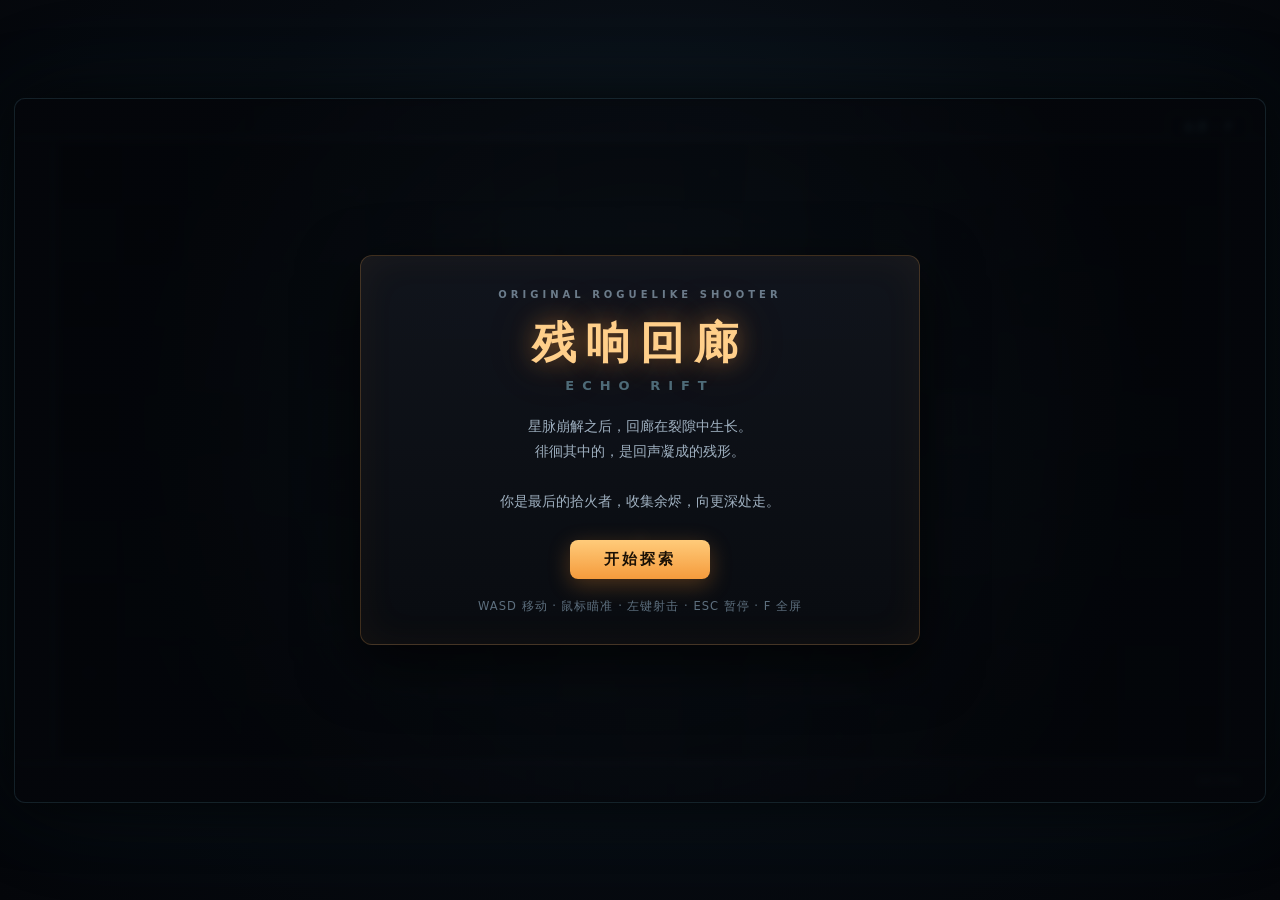
==== echo-rift-standalone.html @ 80421381 "Add files via upload" ====
<!DOCTYPE html>
<html lang="zh-CN">
<head>
<meta charset="utf-8">
<meta name="viewport" content="width=device-width, initial-scale=1">
<title>残响回廊 · ECHO RIFT</title>
<style>
/* ===========================================================
   残响回廊 · ECHO RIFT  — 页面样式
   画布为 16:9 逻辑分辨率，由 JS 等比缩放填充窗口
   =========================================================== */

* { box-sizing: border-box; }

html, body {
  margin: 0;
  padding: 0;
  width: 100%;
  height: 100%;
  overflow: hidden;
  background: #05070c;
  color: #cfd8e3;
  font-family: "Segoe UI", "PingFang SC", "Microsoft YaHei", system-ui, sans-serif;
  user-select: none;
  -webkit-user-select: none;
}

body {
  display: flex;
  align-items: center;
  justify-content: center;
  background:
    radial-gradient(circle at 50% 40%, #101a24 0%, #070b11 55%, #04060a 100%);
}

#stage {
  position: relative;
  width: 1280px;
  height: 720px;
  border-radius: 10px;
  overflow: hidden;
  box-shadow:
    0 0 0 1px rgba(120, 190, 220, 0.14),
    0 0 60px rgba(0, 0, 0, 0.85),
    0 0 120px rgba(40, 120, 140, 0.10);
  background: #05070c;
}

#game-canvas {
  display: block;
  width: 100%;
  height: 100%;
  cursor: none;
  image-rendering: auto;
}

#ui-layer {
  position: absolute;
  inset: 0;
  pointer-events: none;
}

/* ---------- 全屏按钮 ---------- */
#fs-btn {
  position: absolute;
  top: 14px;
  right: 16px;
  pointer-events: auto;
  padding: 7px 14px;
  font: 600 12px/1 "Segoe UI", "PingFang SC", system-ui, sans-serif;
  letter-spacing: 1px;
  color: #7fd7ea;
  background: rgba(12, 26, 34, 0.72);
  border: 1px solid rgba(90, 190, 215, 0.35);
  border-radius: 6px;
  cursor: pointer;
  transition: background .18s, color .18s, border-color .18s;
}
#fs-btn:hover {
  background: rgba(20, 48, 60, 0.92);
  color: #d8fbff;
  border-color: rgba(120, 230, 255, 0.7);
}

/* ---------- 遮罩面板 ---------- */
.overlay {
  position: absolute;
  inset: 0;
  display: flex;
  align-items: center;
  justify-content: center;
  pointer-events: auto;
  background: radial-gradient(circle at 50% 45%, rgba(8, 14, 20, .78) 0%, rgba(3, 5, 9, .94) 70%);
  backdrop-filter: blur(3px);
  -webkit-backdrop-filter: blur(3px);
  transition: opacity .22s ease;
}
.overlay.hidden {
  opacity: 0;
  pointer-events: none;
}

.panel {
  width: min(560px, 82%);
  padding: 34px 40px 30px;
  text-align: center;
  border: 1px solid rgba(255, 168, 76, 0.22);
  border-radius: 12px;
  background: linear-gradient(180deg, rgba(18, 22, 30, .92) 0%, rgba(9, 12, 17, .95) 100%);
  box-shadow: 0 18px 60px rgba(0, 0, 0, .7), inset 0 0 40px rgba(255, 150, 60, .05);
}

.ov-kicker {
  font: 600 10px/1 "Segoe UI", system-ui, sans-serif;
  letter-spacing: 4px;
  color: #6b7c8c;
  margin-bottom: 14px;
}

.ov-title-cn {
  margin: 0;
  font-size: 44px;
  font-weight: 800;
  letter-spacing: 10px;
  color: #ffcf8a;
  text-shadow: 0 0 24px rgba(255, 160, 60, .45), 0 0 60px rgba(255, 120, 40, .2);
}

.ov-title-en {
  margin-top: 6px;
  font: 700 13px/1 "Segoe UI", system-ui, sans-serif;
  letter-spacing: 8px;
  color: #4e6b78;
}

.ov-text {
  margin: 22px auto 26px;
  max-width: 420px;
  font-size: 13.5px;
  line-height: 1.85;
  color: #9fb0c0;
}

.primary-btn {
  pointer-events: auto;
  padding: 12px 34px;
  font: 700 15px/1 "Segoe UI", "PingFang SC", system-ui, sans-serif;
  letter-spacing: 3px;
  color: #1a1005;
  background: linear-gradient(180deg, #ffcb7a 0%, #f59b3c 100%);
  border: none;
  border-radius: 8px;
  cursor: pointer;
  box-shadow: 0 6px 22px rgba(255, 150, 50, .28);
  transition: transform .12s ease, box-shadow .18s ease, filter .18s ease;
}
.primary-btn:hover {
  transform: translateY(-1px);
  filter: brightness(1.08);
  box-shadow: 0 10px 30px rgba(255, 160, 60, .42);
}
.primary-btn:active { transform: translateY(1px); }

.ov-hint {
  margin-top: 20px;
  font-size: 11.5px;
  letter-spacing: 1px;
  color: #5d6f7e;
}

</style>
</head>
<body>

<div id="stage">
  <canvas id="game-canvas" width="1280" height="720"></canvas>

  <div id="ui-layer">
    <button id="fs-btn" type="button">全屏 · F</button>

    <div id="overlay" class="overlay">
      <div class="panel">
        <div class="ov-kicker" id="ov-kicker">ORIGINAL ROGUELIKE SHOOTER</div>
        <h1 class="ov-title-cn" id="ov-title-cn">残响回廊</h1>
        <div class="ov-title-en" id="ov-title-en">ECHO RIFT</div>
        <p class="ov-text" id="ov-text">
          星脉崩解之后，回廊在裂隙中生长。<br>
          徘徊其中的，是回声凝成的残形。<br><br>
          你是最后的拾火者，收集余烬，向更深处走。
        </p>
        <button class="primary-btn" id="ov-btn" type="button">开始探索</button>
        <div class="ov-hint" id="ov-hint">WASD 移动 · 鼠标瞄准 · 左键射击 · ESC 暂停 · F 全屏</div>
      </div>
    </div>
  </div>
</div>

<script>
/* ===========================================================
   utils.js — 全局常量与数学 / 绘图工具
   =========================================================== */
'use strict';

/* 逻辑分辨率（所有游戏坐标都基于这个尺寸） */
const VIEW_W = 1280;
const VIEW_H = 720;

/* 房间墙厚与门宽 */
const WALL_T = 44;
const DOOR_W = 132;

/* 房间内部可行走区域 */
const ARENA = {
  x: WALL_T,
  y: WALL_T,
  w: VIEW_W - WALL_T * 2,
  h: VIEW_H - WALL_T * 2
};

const TAU = Math.PI * 2;

function clamp(v, min, max) { return v < min ? min : (v > max ? max : v); }
function lerp(a, b, t) { return a + (b - a) * t; }
function rand(a, b) { return a + Math.random() * (b - a); }
function randInt(a, b) { return Math.floor(a + Math.random() * (b - a + 1)); }
function chance(p) { return Math.random() < p; }
function pick(arr) { return arr[(Math.random() * arr.length) | 0]; }

function dist(ax, ay, bx, by) {
  const dx = bx - ax, dy = by - ay;
  return Math.sqrt(dx * dx + dy * dy);
}
function dist2(ax, ay, bx, by) {
  const dx = bx - ax, dy = by - ay;
  return dx * dx + dy * dy;
}
function angleTo(ax, ay, bx, by) { return Math.atan2(by - ay, bx - ax); }

/* 角度插值（走最短弧） */
function angleLerp(a, b, t) {
  let d = ((b - a + Math.PI) % TAU + TAU) % TAU - Math.PI;
  return a + d * t;
}

/* 确定性哈希，用于地板花纹等（保证同一房间每次一致） */
function hash2(x, y) {
  const h = Math.sin(x * 127.1 + y * 311.7) * 43758.5453;
  return h - Math.floor(h);
}

/* 缓动 */
function easeOutCubic(t) { return 1 - Math.pow(1 - t, 3); }
function easeOutBack(t) {
  const c1 = 1.70158, c3 = c1 + 1;
  return 1 + c3 * Math.pow(t - 1, 3) + c1 * Math.pow(t - 1, 2);
}

/* 圆角矩形路径 */
function roundRectPath(ctx, x, y, w, h, r) {
  const rr = Math.min(r, w * 0.5, h * 0.5);
  ctx.beginPath();
  ctx.moveTo(x + rr, y);
  ctx.lineTo(x + w - rr, y);
  ctx.quadraticCurveTo(x + w, y, x + w, y + rr);
  ctx.lineTo(x + w, y + h - rr);
  ctx.quadraticCurveTo(x + w, y + h, x + w - rr, y + h);
  ctx.lineTo(x + rr, y + h);
  ctx.quadraticCurveTo(x, y + h, x, y + h - rr);
  ctx.lineTo(x, y + rr);
  ctx.quadraticCurveTo(x, y, x + rr, y);
  ctx.closePath();
}

/* 多边形路径（用于绘制楔形 / 棱形） */
function polygonPath(ctx, points) {
  ctx.beginPath();
  for (let i = 0; i < points.length; i++) {
    const p = points[i];
    if (i === 0) ctx.moveTo(p[0], p[1]); else ctx.lineTo(p[0], p[1]);
  }
  ctx.closePath();
}

</script>
<script>
/* ===========================================================
   input.js — 键盘 / 鼠标输入管理器
   鼠标坐标会被换算回 1280x720 的逻辑世界坐标
   =========================================================== */
'use strict';

class Input {
  constructor(canvas) {
    this.canvas = canvas;
    this.keys = new Set();       // 当前按住
    this.pressed = new Set();    // 本帧刚按下（每帧末清空）
    this.mouse = { cx: 0, cy: 0, down: false };
    this.mouseWorld = { x: VIEW_W * 0.5, y: VIEW_H * 0.5 };
    this._bind();
  }

  _bind() {
    const stopKeys = new Set([
      'ArrowUp', 'ArrowDown', 'ArrowLeft', 'ArrowRight', 'Space', 'Tab', 'KeyW', 'KeyA', 'KeyS', 'KeyD'
    ]);

    window.addEventListener('keydown', (e) => {
      if (stopKeys.has(e.code)) e.preventDefault();
      if (!this.keys.has(e.code)) this.pressed.add(e.code);
      this.keys.add(e.code);
    });

    window.addEventListener('keyup', (e) => {
      this.keys.delete(e.code);
    });

    window.addEventListener('blur', () => {
      this.keys.clear();
      this.mouse.down = false;
      if (this.onBlur) this.onBlur();
    });

    this.canvas.addEventListener('mousemove', (e) => {
      this.mouse.cx = e.clientX;
      this.mouse.cy = e.clientY;
    });

    this.canvas.addEventListener('mousedown', (e) => {
      if (e.button === 0) {
        this.mouse.down = true;
        this.mouse.cx = e.clientX;
        this.mouse.cy = e.clientY;
        if (this.onMouseDown) this.onMouseDown();
      }
    });

    window.addEventListener('mouseup', (e) => {
      if (e.button === 0) this.mouse.down = false;
    });

    this.canvas.addEventListener('contextmenu', (e) => e.preventDefault());
  }

  isDown(code) { return this.keys.has(code); }
  wasPressed(code) { return this.pressed.has(code); }

  /* 把客户端坐标换算成逻辑世界坐标 */
  toWorld() {
    const r = this.canvas.getBoundingClientRect();
    if (r.width <= 0 || r.height <= 0) return this.mouseWorld;
    this.mouseWorld.x = (this.mouse.cx - r.left) * (VIEW_W / r.width);
    this.mouseWorld.y = (this.mouse.cy - r.top) * (VIEW_H / r.height);
    return this.mouseWorld;
  }

  /* 每帧末调用 */
  endFrame() {
    this.pressed.clear();
  }
}

</script>
<script>
/* ===========================================================
   collision.js — 碰撞检测与分离
   全部基于「圆 vs 圆」「圆 vs 矩形」
   =========================================================== */
'use strict';

const Collision = {

  /* 圆 vs 圆：是否相交 */
  circleCircle(ax, ay, ar, bx, by, br) {
    const dx = bx - ax, dy = by - ay;
    const r = ar + br;
    return dx * dx + dy * dy <= r * r;
  },

  /* 圆 vs 矩形：是否相交 */
  circleRect(cx, cy, r, rect) {
    const nx = clamp(cx, rect.x, rect.x + rect.w);
    const ny = clamp(cy, rect.y, rect.y + rect.h);
    const dx = cx - nx, dy = cy - ny;
    return dx * dx + dy * dy <= r * r;
  },

  /* 点是否在矩形内 */
  pointInRect(px, py, rect) {
    return px >= rect.x && px <= rect.x + rect.w &&
           py >= rect.y && py <= rect.y + rect.h;
  },

  /* 圆 vs 矩形：把圆推出矩形（就地修改实体 x/y，使用 entity.r 作为半径）
     返回 true 表示发生了推挤（被墙挡住） */
  resolveCircleRect(entity, rect) {
    const r = entity.r;
    const nx = clamp(entity.x, rect.x, rect.x + rect.w);
    const ny = clamp(entity.y, rect.y, rect.y + rect.h);
    let dx = entity.x - nx;
    let dy = entity.y - ny;
    let d2 = dx * dx + dy * dy;

    if (d2 > r * r) return false;

    if (d2 > 0.000001) {
      const d = Math.sqrt(d2);
      const push = r - d;
      entity.x += (dx / d) * push;
      entity.y += (dy / d) * push;
    } else {
      /* 圆心已在矩形内部：沿穿透最浅的轴弹出 */
      const leftPen = entity.x - rect.x;
      const rightPen = rect.x + rect.w - entity.x;
      const topPen = entity.y - rect.y;
      const botPen = rect.y + rect.h - entity.y;
      const m = Math.min(leftPen, rightPen, topPen, botPen);
      if (m === leftPen) entity.x = rect.x - r;
      else if (m === rightPen) entity.x = rect.x + rect.w + r;
      else if (m === topPen) entity.y = rect.y - r;
      else entity.y = rect.y + rect.h + r;
    }
    return true;
  },

  /* 矩形列表解算 */
  resolveAll(entity, rects) {
    let hit = false;
    for (let i = 0; i < rects.length; i++) {
      if (Collision.resolveCircleRect(entity, rects[i])) hit = true;
    }
    return hit;
  },

  /* 两个圆形实体互相分离（避免敌人叠在一起） */
  separate(a, b) {
    let dx = b.x - a.x, dy = b.y - a.y;
    let d2 = dx * dx + dy * dy;
    const r = a.r + b.r;
    if (d2 >= r * r) return;
    let d = Math.sqrt(d2);
    if (d < 0.0001) { dx = rand(-1, 1); dy = rand(-1, 1); d = Math.hypot(dx, dy) || 1; }
    const overlap = (r - d) * 0.5;
    const ux = dx / d, uy = dy / d;
    a.x -= ux * overlap; a.y -= uy * overlap;
    b.x += ux * overlap; b.y += uy * overlap;
  }
};

</script>
<script>
/* ===========================================================
   particles.js — 粒子系统 + 飘字伤害数字
   =========================================================== */
'use strict';

class Particle {
  constructor() { this.alive = false; }

  init(x, y, vx, vy, life, size, color, opt) {
    opt = opt || {};
    this.x = x; this.y = y;
    this.vx = vx; this.vy = vy;
    this.life = life; this.maxLife = life;
    this.size = size;
    this.color = color;
    this.drag = opt.drag !== undefined ? opt.drag : 3.2;
    this.shrink = opt.shrink !== undefined ? opt.shrink : true;
    this.glow = opt.glow !== undefined ? opt.glow : false;
    this.shape = opt.shape || 'circle';
    this.rot = opt.rot || 0;
    this.spin = opt.spin || 0;
    this.alive = true;
    return this;
  }

  update(dt) {
    this.life -= dt;
    if (this.life <= 0) { this.alive = false; return; }
    const k = Math.max(0, 1 - this.drag * dt);
    this.vx *= k;
    this.vy *= k;
    this.x += this.vx * dt;
    this.y += this.vy * dt;
    this.rot += this.spin * dt;
  }

  draw(ctx) {
    const t = this.life / this.maxLife;
    const a = clamp(t, 0, 1);
    const s = this.shrink ? this.size * (0.25 + t * 0.75) : this.size;
    ctx.globalAlpha = a;
    ctx.fillStyle = this.color;
    if (this.shape === 'square') {
      ctx.save();
      ctx.translate(this.x, this.y);
      ctx.rotate(this.rot);
      ctx.fillRect(-s * 0.5, -s * 0.5, s, s);
      ctx.restore();
    } else if (this.shape === 'shard') {
      ctx.save();
      ctx.translate(this.x, this.y);
      ctx.rotate(this.rot);
      ctx.beginPath();
      ctx.moveTo(0, -s);
      ctx.lineTo(s * 0.55, s * 0.7);
      ctx.lineTo(-s * 0.55, s * 0.7);
      ctx.closePath();
      ctx.fill();
      ctx.restore();
    } else {
      ctx.beginPath();
      ctx.arc(this.x, this.y, s * 0.5, 0, TAU);
      ctx.fill();
    }
    ctx.globalAlpha = 1;
  }
}

class ParticleSystem {
  constructor(max) {
    this.max = max || 900;
    this.items = [];
    this.pool = [];
  }

  _get() {
    const p = this.pool.pop() || new Particle();
    return p;
  }

  spawn(x, y, vx, vy, life, size, color, opt) {
    if (this.items.length >= this.max) return null;
    const p = this._get().init(x, y, vx, vy, life, size, color, opt);
    this.items.push(p);
    return p;
  }

  /* 通用爆发 */
  burst(x, y, count, opt) {
    opt = opt || {};
    const speed = opt.speed || 140;
    const life = opt.life || 0.45;
    const size = opt.size || 4;
    const color = opt.color || '#ffb347';
    const dir = opt.dir !== undefined ? opt.dir : null;
    const spread = opt.spread !== undefined ? opt.spread : TAU;
    for (let i = 0; i < count; i++) {
      const a = dir !== null ? dir + rand(-spread * 0.5, spread * 0.5) : rand(0, TAU);
      const s = speed * rand(0.35, 1.15);
      this.spawn(
        x + rand(-3, 3), y + rand(-3, 3),
        Math.cos(a) * s, Math.sin(a) * s,
        life * rand(0.6, 1.25), size * rand(0.6, 1.35),
        opt.colors ? pick(opt.colors) : color,
        opt
      );
    }
  }

  /* 枪口火花 */
  muzzle(x, y, angle, color) {
    for (let i = 0; i < 5; i++) {
      const a = angle + rand(-0.32, 0.32);
      const s = rand(120, 320);
      this.spawn(x, y, Math.cos(a) * s, Math.sin(a) * s,
        rand(0.08, 0.19), rand(2.5, 5.5), i % 2 ? '#fff2c8' : color,
        { drag: 6, shape: 'circle' });
    }
  }

  /* 命中火花 */
  hitSpark(x, y, angle, color) {
    for (let i = 0; i < 7; i++) {
      const a = angle + rand(-1.0, 1.0);
      const s = rand(90, 260);
      this.spawn(x, y, Math.cos(a) * s, Math.sin(a) * s,
        rand(0.15, 0.34), rand(2, 4.5), color,
        { drag: 5, shape: 'shard', rot: a, spin: rand(-9, 9) });
    }
  }

  /* 死亡碎裂 */
  deathBurst(x, y, colors, scale) {
    scale = scale || 1;
    for (let i = 0; i < 16 * scale; i++) {
      const a = rand(0, TAU);
      const s = rand(60, 300) * scale;
      this.spawn(x, y, Math.cos(a) * s, Math.sin(a) * s,
        rand(0.3, 0.75), rand(2.5, 6.5) * scale, pick(colors),
        { drag: 3.0, shape: 'shard', rot: a, spin: rand(-12, 12) });
    }
    for (let i = 0; i < 5; i++) {
      this.spawn(x, y, rand(-20, 20), rand(-20, 20),
        rand(0.4, 0.8), rand(14, 26) * scale, 'rgba(255,255,255,0.10)',
        { drag: 2.2, shrink: false });
    }
  }

  /* 冲刺拖影 */
  trail(x, y, color, size) {
    this.spawn(x + rand(-4, 4), y + rand(-4, 4), rand(-20, 20), rand(-20, 20),
      rand(0.18, 0.36), size || 7, color, { drag: 4, shrink: true });
  }

  /* 环形冲击波（用碎片模拟） */
  ring(x, y, color, count, speed) {
    for (let i = 0; i < count; i++) {
      const a = (i / count) * TAU;
      this.spawn(x, y, Math.cos(a) * speed, Math.sin(a) * speed,
        rand(0.25, 0.45), rand(3, 5), color, { drag: 3.6 });
    }
  }

  update(dt) {
    const arr = this.items;
    for (let i = arr.length - 1; i >= 0; i--) {
      const p = arr[i];
      p.update(dt);
      if (!p.alive) {
        arr[i] = arr[arr.length - 1];
        arr.pop();
        this.pool.push(p);
      }
    }
  }

  draw(ctx) {
    ctx.save();
    for (let i = 0; i < this.items.length; i++) this.items[i].draw(ctx);
    ctx.restore();
  }

  clear() {
    for (const p of this.items) this.pool.push(p);
    this.items.length = 0;
  }
}

/* -----------------------------------------------------------
   伤害飘字
   ----------------------------------------------------------- */
class DamageNumbers {
  constructor() { this.items = []; }

  add(x, y, value, opt) {
    opt = opt || {};
    this.items.push({
      x: x + rand(-7, 7),
      y: y - 10,
      vx: rand(-16, 16),
      vy: opt.vy !== undefined ? opt.vy : -64,
      life: opt.life || 0.72,
      maxLife: opt.life || 0.72,
      value: typeof value === 'number' ? Math.round(value) : value,
      crit: !!opt.crit,
      color: opt.color || (opt.crit ? '#ffd85e' : '#ffe9c0'),
      scale: opt.crit ? 1.55 : 1
    });
  }

  update(dt) {
    const arr = this.items;
    for (let i = arr.length - 1; i >= 0; i--) {
      const d = arr[i];
      d.life -= dt;
      d.x += d.vx * dt;
      d.y += d.vy * dt;
      d.vy += 78 * dt;      // 轻微下坠
      d.vx *= (1 - 1.6 * dt);
      if (d.life <= 0) { arr[i] = arr[arr.length - 1]; arr.pop(); }
    }
  }

  draw(ctx) {
    ctx.save();
    ctx.textAlign = 'center';
    ctx.textBaseline = 'middle';
    for (const d of this.items) {
      const t = d.life / d.maxLife;
      const a = clamp(t * 1.6, 0, 1);
      const size = (d.crit ? 22 : 15) * (0.75 + 0.25 * t) * d.scale / (d.crit ? 1.55 : 1);
      ctx.globalAlpha = a;
      ctx.font = `800 ${d.crit ? 24 : 16}px "Segoe UI", system-ui, sans-serif`;
      ctx.lineWidth = 4;
      ctx.strokeStyle = 'rgba(0,0,0,0.72)';
      ctx.strokeText(d.value, d.x, d.y);
      ctx.fillStyle = d.color;
      ctx.fillText(d.value, d.x, d.y);
    }
    ctx.restore();
  }

  clear() { this.items.length = 0; }
}

</script>
<script>
/* ===========================================================
   projectile.js — 投射物（玩家 / 敌人共用）
   =========================================================== */
'use strict';

class Projectile {
  constructor(opt) {
    this.x = opt.x;
    this.y = opt.y;
    this.vx = Math.cos(opt.angle) * opt.speed;
    this.vy = Math.sin(opt.angle) * opt.speed;
    this.r = opt.r || 5;
    this.damage = opt.damage || 10;
    this.friendly = !!opt.friendly;
    this.life = opt.life || 2.4;
    this.maxLife = this.life;
    this.color = opt.color || (this.friendly ? '#ffc65a' : '#7fe4ff');
    this.core = opt.core || '#ffffff';
    this.size = opt.size || 1;
    this.dead = false;
    this.spin = opt.spin !== undefined ? opt.spin : 0;
    this.rot = opt.angle;
    this.trail = [];
    this.trailMax = opt.trailMax !== undefined ? opt.trailMax : 6;
  }

  update(dt) {
    this.trail.push(this.x, this.y);
    if (this.trail.length > this.trailMax * 2) this.trail.splice(0, 2);
    this.x += this.vx * dt;
    this.y += this.vy * dt;
    this.rot += this.spin * dt;
    this.life -= dt;
    if (this.life <= 0) this.dead = true;
  }

  draw(ctx) {
    const a = this.friendly ? Math.atan2(this.vy, this.vx) : this.rot;
    ctx.save();

    /* 拖影 */
    const n = this.trail.length / 2;
    for (let i = 0; i < n; i++) {
      const t = (i + 1) / n;
      ctx.globalAlpha = 0.30 * t;
      ctx.fillStyle = this.color;
      ctx.beginPath();
      ctx.arc(this.trail[i * 2], this.trail[i * 2 + 1], this.r * 0.85 * t, 0, TAU);
      ctx.fill();
    }
    ctx.globalAlpha = 1;

    ctx.translate(this.x, this.y);
    ctx.rotate(a);

    /* 外层光晕 */
    ctx.globalAlpha = 0.35;
    ctx.fillStyle = this.color;
    ctx.beginPath();
    ctx.ellipse(0, 0, this.r * 2.4 * this.size, this.r * 1.35 * this.size, 0, 0, TAU);
    ctx.fill();
    ctx.globalAlpha = 1;

    /* 弹体 */
    ctx.fillStyle = this.color;
    ctx.beginPath();
    ctx.ellipse(0, 0, this.r * 1.55 * this.size, this.r * 0.95 * this.size, 0, 0, TAU);
    ctx.fill();

    /* 弹芯 */
    ctx.fillStyle = this.core;
    ctx.beginPath();
    ctx.ellipse(this.r * 0.2, 0, this.r * 0.72 * this.size, this.r * 0.5 * this.size, 0, 0, TAU);
    ctx.fill();

    ctx.restore();
  }
}

</script>
<script>
/* ===========================================================
   player.js — 玩家角色「拾火者」
   属性 / 移动 / 瞄准 / 射击 / 受伤 / 绘制
   =========================================================== */
'use strict';

class Player {
  constructor(game, x, y) {
    this.game = game;
    this.x = x;
    this.y = y;
    this.r = 15;

    /* ---- 属性 ---- */
    this.maxHp = 100;
    this.hp = 100;
    this.moveSpeed = 262;
    this.damage = 11;
    this.fireInterval = 0.17;
    this.bulletSpeed = 660;
    this.bulletRadius = 5;
    this.bulletCount = 1;
    this.critChance = 0.08;

    /* ---- 运行时状态 ---- */
    this.fireTimer = 0;
    this.invuln = 0;
    this.invulnTime = 0.9;
    this.aim = -Math.PI / 2;
    this.moving = false;
    this.walkPhase = 0;
    this.recoil = 0;
    this.hurtFlash = 0;
    this.dead = false;
    this.shotsFired = 0;
  }

  get alive() { return !this.dead; }

  /* ---------------------------------------------------------
     更新
     --------------------------------------------------------- */
  update(dt, input) {
    if (this.dead) return;

    /* 移动 */
    let mx = 0, my = 0;
    if (input.isDown('KeyW') || input.isDown('ArrowUp')) my -= 1;
    if (input.isDown('KeyS') || input.isDown('ArrowDown')) my += 1;
    if (input.isDown('KeyA') || input.isDown('ArrowLeft')) mx -= 1;
    if (input.isDown('KeyD') || input.isDown('ArrowRight')) mx += 1;

    this.moving = (mx !== 0 || my !== 0);
    if (this.moving) {
      const len = Math.hypot(mx, my);
      mx /= len; my /= len;
      const sp = this.moveSpeed;
      this.x += mx * sp * dt;
      this.y += my * sp * dt;
      this.walkPhase += dt * 11;
      /* 移动尘埃 */
      if (Math.random() < dt * 14) {
        this.game.particles.spawn(
          this.x - mx * 8 + rand(-4, 4), this.y - my * 8 + rand(-4, 4),
          -mx * rand(10, 40) + rand(-12, 12), -my * rand(10, 40) + rand(-12, 12),
          rand(0.18, 0.4), rand(2, 4), 'rgba(120,200,220,0.35)', { drag: 4 }
        );
      }
    }

    /* 瞄准 */
    const m = this.game.mouseWorld;
    this.aim = angleTo(this.x, this.y, m.x, m.y);

    /* 射击 */
    this.fireTimer -= dt;
    this.recoil = Math.max(0, this.recoil - dt * 9);
    if (input.mouse.down && this.fireTimer <= 0) {
      this.shoot();
      this.fireTimer = this.fireInterval;
    }

    /* 受伤后的无敌闪烁 */
    if (this.invuln > 0) this.invuln -= dt;
    if (this.hurtFlash > 0) this.hurtFlash = Math.max(0, this.hurtFlash - dt * 2.5);

    /* 与墙体 / 门的碰撞 */
    this.game.room.clampEntity(this, true);
  }

  /* ---------------------------------------------------------
     射击
     --------------------------------------------------------- */
  shoot() {
    const spreadTotal = this.bulletCount > 1 ? 0.11 * (this.bulletCount - 1) : 0;
    const start = this.aim - spreadTotal * 0.5;
    const muzzleLen = this.r + 8;

    for (let i = 0; i < this.bulletCount; i++) {
      const a = this.bulletCount > 1 ? start + (spreadTotal / (this.bulletCount - 1)) * i : this.aim;
      const px = this.x + Math.cos(a) * muzzleLen;
      const py = this.y + Math.sin(a) * muzzleLen;
      this.game.spawnProjectile({
        x: px, y: py,
        angle: a,
        speed: this.bulletSpeed,
        damage: this.damage,
        r: this.bulletRadius,
        friendly: true,
        color: '#ffb347',
        core: '#fff6da',
        life: 1.6
      });
    }

    this.shotsFired++;
    this.recoil = 1;
    this.game.particles.muzzle(
      this.x + Math.cos(this.aim) * (this.r + 10),
      this.y + Math.sin(this.aim) * (this.r + 10),
      this.aim, '#ffd27a'
    );
    this.game.addShake(1.1);
  }

  /* ---------------------------------------------------------
     受伤
     --------------------------------------------------------- */
  takeDamage(amount, srcX, srcY) {
    if (this.dead || this.invuln > 0) return false;

    this.hp -= amount;
    this.invuln = this.invulnTime;
    this.hurtFlash = 1;
    this.game.addShake(7);

    const ang = angleTo(srcX, srcY, this.x, this.y);
    this.game.particles.burst(this.x, this.y, 12, {
      speed: 190, life: 0.4, size: 4, color: '#ff5d5d',
      dir: ang, spread: 2.2, colors: ['#ff5d5d', '#ff9a6a', '#ffd0a0']
    });
    this.game.damageNumbers.add(this.x, this.y - 18, amount, {
      color: '#ff7a7a', life: 0.85, vy: -52
    });

    /* 轻微击退 */
    const push = 46;
    this.x += Math.cos(ang) * push * 0.35;
    this.y += Math.sin(ang) * push * 0.35;
    this.game.room.clampEntity(this, true);

    if (this.hp <= 0) {
      this.hp = 0;
      this.dead = true;
      this.game.onPlayerDeath();
    }
    return true;
  }

  heal(amount) {
    const before = this.hp;
    this.hp = Math.min(this.maxHp, this.hp + amount);
    const gained = Math.round(this.hp - before);
    if (gained > 0) {
      this.game.damageNumbers.add(this.x, this.y - 26, '+' + gained, {
        color: '#7dffb0', life: 0.95, vy: -46
      });
      this.game.particles.ring(this.x, this.y, '#7dffb0', 14, 130);
    }
    return gained;
  }

  /* ---------------------------------------------------------
     绘制：兜帽斗篷 + 胸口火种核心 + 指向准星的射口
     --------------------------------------------------------- */
  draw(ctx) {
    if (this.dead) return;
    const blink = this.invuln > 0 && Math.floor(this.invuln * 16) % 2 === 0;

    ctx.save();
    ctx.translate(this.x, this.y);

    /* 影子 */
    ctx.fillStyle = 'rgba(0,0,0,0.38)';
    ctx.beginPath();
    ctx.ellipse(2, 9, this.r * 1.1, this.r * 0.58, 0, 0, TAU);
    ctx.fill();

    ctx.globalAlpha = blink ? 0.42 : 1;

    /* 背部推进光（移动时） */
    if (this.moving) {
      ctx.save();
      ctx.rotate(this.aim + Math.PI);
      ctx.globalAlpha = (blink ? 0.2 : 0.5) * (0.6 + 0.4 * Math.sin(this.walkPhase * 2));
      ctx.fillStyle = '#4fd6ff';
      ctx.beginPath();
      ctx.moveTo(this.r * 0.8, 0);
      ctx.lineTo(this.r * 2.0, -this.r * 0.45);
      ctx.lineTo(this.r * 2.0, this.r * 0.45);
      ctx.closePath();
      ctx.fill();
      ctx.restore();
      ctx.globalAlpha = blink ? 0.42 : 1;
    }

    /* 斗篷（六边形袍身） */
    ctx.save();
    ctx.rotate(this.aim);
    const wob = Math.sin(this.walkPhase) * (this.moving ? 1.6 : 0.4);
    const pts = [];
    for (let i = 0; i < 6; i++) {
      const a = (i / 6) * TAU;
      const rr = this.r * (1.06 + (i % 2 === 0 ? 0.05 : -0.03)) + wob * Math.cos(a);
      pts.push([Math.cos(a) * rr, Math.sin(a) * rr]);
    }
    ctx.fillStyle = '#15333c';
    polygonPath(ctx, pts);
    ctx.fill();
    ctx.strokeStyle = '#2f6b74';
    ctx.lineWidth = 2;
    ctx.stroke();

    /* 肩部旋转环 */
    ctx.rotate(-this.aim);
    ctx.strokeStyle = 'rgba(120, 230, 250, 0.55)';
    ctx.lineWidth = 1.6;
    ctx.beginPath();
    ctx.arc(0, 0, this.r * 1.28, this.game.time * 1.4, this.game.time * 1.4 + Math.PI * 1.15);
    ctx.stroke();
    ctx.beginPath();
    ctx.arc(0, 0, this.r * 1.28, this.game.time * 1.4 + Math.PI, this.game.time * 1.4 + Math.PI * 1.75);
    ctx.stroke();

    /* 射口（指向准星） */
    ctx.rotate(this.aim);
    const rc = this.recoil * 4;
    ctx.fillStyle = '#0d2229';
    roundRectPath(ctx, this.r * 0.35 - rc, -3.6, this.r * 1.15, 7.2, 3);
    ctx.fill();
    ctx.fillStyle = this.fireTimer > this.fireInterval - 0.07 ? '#fff6cf' : '#ff9d3c';
    roundRectPath(ctx, this.r * 1.25 - rc, -2.2, 5, 4.4, 2);
    ctx.fill();

    /* 胸口火种核心 */
    const pulse = 0.86 + 0.14 * Math.sin(this.game.time * 4.2);
    const g = ctx.createRadialGradient(0, 0, 0.5, 0, 0, this.r * 0.82 * pulse);
    g.addColorStop(0, '#fff4d2');
    g.addColorStop(0.42, '#ffb347');
    g.addColorStop(1, 'rgba(255,120,40,0.05)');
    ctx.fillStyle = g;
    ctx.beginPath();
    ctx.arc(0, 0, this.r * 0.82 * pulse, 0, TAU);
    ctx.fill();
    ctx.restore();

    /* 受击红闪 */
    if (this.hurtFlash > 0) {
      ctx.globalAlpha = this.hurtFlash * 0.55;
      ctx.fillStyle = '#ff4d4d';
      ctx.beginPath();
      ctx.arc(0, 0, this.r * 1.15, 0, TAU);
      ctx.fill();
    }

    ctx.restore();
  }
}

</script>
<script>
/* ===========================================================
   enemy.js — 敌人基类 + 三种原创敌人（各自独立 AI）
     1. 灰噬体  Chaser  ：持续追踪 + 扑击近战
     2. 棱目    Shooter ：保持距离 + 预判弹幕
     3. 锥锋    Charger ：蓄力后高速冲锋
   =========================================================== */
'use strict';

/* -----------------------------------------------------------
   敌人基类
   ----------------------------------------------------------- */
class Enemy {
  constructor(game, x, y, cfg) {
    this.game = game;
    this.x = x;
    this.y = y;
    this.vx = 0;
    this.vy = 0;
    this.kx = 0;                     // 击退速度
    this.ky = 0;

    this.r = cfg.r;
    this.maxHp = cfg.hp;
    this.hp = cfg.hp;
    this.speed = cfg.speed;
    this.touchDamage = cfg.touchDamage || 0;
    this.touchInterval = cfg.touchInterval || 0.8;

    this.name = cfg.name;
    this.colors = cfg.colors;
    this.mass = cfg.mass || 1;

    this.dead = false;
    this.touchTimer = 0;
    this.hitFlash = 0;
    this.animT = rand(0, 10);
    this.face = rand(0, TAU);

    this.spawnT = 0;
    this.spawnDur = 0.5;
    this.spawned = false;            // 出场动画完成
  }

  get spawnScale() {
    return this.spawnT >= this.spawnDur ? 1 : easeOutBack(clamp(this.spawnT / this.spawnDur, 0, 1));
  }

  applyTier(tier) {
    const hpMul = 1 + 0.14 * tier;
    const dmgMul = 1 + Math.min(0.05 * tier, 0.6);
    const spdMul = 1 + Math.min(0.022 * tier, 0.35);
    this.maxHp = Math.round(this.maxHp * hpMul);
    this.hp = this.maxHp;
    this.touchDamage = Math.round(this.touchDamage * dmgMul);
    this.speed *= spdMul;
    this.tier = tier;
  }

  update(dt) {
    this.animT += dt;
    this.spawnT += dt;
    if (!this.spawned && this.spawnT >= this.spawnDur) {
      this.spawned = true;
      this.game.particles.ring(this.x, this.y, this.colors[1], 10, 110);
    }

    if (this.hitFlash > 0) this.hitFlash = Math.max(0, this.hitFlash - dt * 4);
    if (this.touchTimer > 0) this.touchTimer -= dt;

    /* 出场动画期间不行动 */
    if (!this.spawned) {
      this.vx = 0; this.vy = 0;
      return;
    }

    this.onUpdate(dt);

    /* 击退衰减 */
    const kd = Math.max(0, 1 - 9 * dt);
    this.kx *= kd; this.ky *= kd;

    this.x += (this.vx + this.kx) * dt;
    this.y += (this.vy + this.ky) * dt;

    /* 永远被关在房间内（不会从门跑出去） */
    this.game.room.clampEntity(this, false);
  }

  /* 接触伤害：子类在需要时调用 */
  tryTouchDamage(amount, extraRange) {
    if (this.touchTimer > 0 || amount <= 0) return false;
    const p = this.game.player;
    if (!p || p.dead) return false;
    const reach = this.r + p.r + (extraRange || 2);
    if (dist2(this.x, this.y, p.x, p.y) <= reach * reach) {
      p.takeDamage(amount, this.x, this.y);
      this.touchTimer = this.touchInterval;
      return true;
    }
    return false;
  }

  takeDamage(amount, srcX, srcY) {
    if (this.dead) return;
    this.hp -= amount;
    this.hitFlash = 1;

    const ang = angleTo(srcX, srcY, this.x, this.y);
    const kb = 150 / this.mass;
    this.kx += Math.cos(ang) * kb;
    this.ky += Math.sin(ang) * kb;

    this.game.particles.hitSpark(
      lerp(srcX, this.x, 0.75), lerp(srcY, this.y, 0.75),
      ang + Math.PI, this.colors[1]
    );

    if (this.hp <= 0) {
      this.hp = 0;
      this.die();
    }
  }

  die() {
    if (this.dead) return;
    this.dead = true;
    this.game.particles.deathBurst(this.x, this.y, this.colors, this.r / 16);
    this.game.particles.burst(this.x, this.y, 10, {
      speed: 120, life: 0.6, size: 5, color: '#ffffff',
      colors: ['#ffffff', this.colors[1], this.colors[0]], drag: 2.2
    });
    this.game.addShake(3.2);
    this.game.onEnemyKilled(this);
  }

  draw(ctx) {
    ctx.save();
    ctx.translate(this.x, this.y);

    /* 影子 */
    ctx.fillStyle = 'rgba(0,0,0,0.34)';
    ctx.beginPath();
    ctx.ellipse(2, 7, this.r * 1.02, this.r * 0.55, 0, 0, TAU);
    ctx.fill();

    /* 出场动画：从地面升起 + 召唤环 */
    const st = clamp(this.spawnT / this.spawnDur, 0, 1);
    if (st < 1) {
      ctx.globalAlpha = 1 - st;
      ctx.strokeStyle = this.colors[1];
      ctx.lineWidth = 2.5;
      ctx.beginPath();
      ctx.arc(0, 0, this.r * (0.6 + st * 2.6), 0, TAU);
      ctx.stroke();
      ctx.globalAlpha = 1;
    }

    const s = this.spawnScale;
    ctx.scale(s, s);
    ctx.globalAlpha = st < 1 ? 0.35 + 0.65 * st : 1;

    this.onDraw(ctx);

    /* 受击白闪 */
    if (this.hitFlash > 0) {
      ctx.globalAlpha = this.hitFlash * 0.7;
      ctx.fillStyle = '#ffffff';
      ctx.beginPath();
      ctx.arc(0, 0, this.r * 1.05, 0, TAU);
      ctx.fill();
    }
    ctx.restore();

    /* 血条（受伤后才显示） */
    if (this.hp < this.maxHp && !this.dead) {
      const w = this.r * 2.1, h = 4;
      const bx = this.x - w * 0.5, by = this.y - this.r - 12;
      ctx.fillStyle = 'rgba(0,0,0,0.6)';
      ctx.fillRect(bx - 1, by - 1, w + 2, h + 2);
      ctx.fillStyle = '#3a1f26';
      ctx.fillRect(bx, by, w, h);
      ctx.fillStyle = this.colors[2] || '#ff6b6b';
      ctx.fillRect(bx, by, w * clamp(this.hp / this.maxHp, 0, 1), h);
    }
  }

  /* --- 子类实现 --- */
  onUpdate(dt) {}
  onDraw(ctx) {}

  /* 朝目标平滑转向 */
  steerTo(tx, ty, speed, dt, turnRate) {
    const want = angleTo(this.x, this.y, tx, ty);
    this.face = turnRate ? angleLerp(this.face, want, Math.min(1, turnRate * dt)) : want;
    this.vx = Math.cos(this.face) * speed;
    this.vy = Math.sin(this.face) * speed;
  }
}

/* ===========================================================
   1. 灰噬体 · Chaser
   不断追踪玩家；靠近后短暂缩身蓄力，然后高速扑击
   =========================================================== */
class Chaser extends Enemy {
  constructor(game, x, y) {
    super(game, x, y, {
      name: '灰噬体',
      r: 16,
      hp: 34,
      speed: 116,
      touchDamage: 7,
      touchInterval: 0.75,
      mass: 1,
      colors: ['#53655a', '#c8ff6a', '#9ad14f']
    });
    this.lungeDamage = 12;
    this.state = 'chase';
    this.stateT = 0;
    this.lungeCd = rand(0.4, 1.4);
    this.lungeDir = 0;
    this.wob = rand(0, TAU);
  }

  applyTier(tier) {
    super.applyTier(tier);
    this.lungeDamage = Math.round(this.lungeDamage * (1 + Math.min(0.05 * tier, 0.6)));
  }

  onUpdate(dt) {
    const p = this.game.player;
    const d = dist(this.x, this.y, p.x, p.y);
    this.wob += dt * 5.5;

    if (this.state === 'chase') {
      this.lungeCd -= dt;
      /* 蛇形追踪 */
      const a = angleTo(this.x, this.y, p.x, p.y) + Math.sin(this.wob) * 0.28;
      this.face = angleLerp(this.face, a, Math.min(1, 8 * dt));
      this.vx = Math.cos(this.face) * this.speed;
      this.vy = Math.sin(this.face) * this.speed;
      this.tryTouchDamage(this.touchDamage);

      if (d < 130 && this.lungeCd <= 0) {
        this.state = 'windup';
        this.stateT = 0.28;
        this.vx = 0; this.vy = 0;
      }
    } else if (this.state === 'windup') {
      this.stateT -= dt;
      this.vx *= 0.82; this.vy *= 0.82;
      this.face = angleLerp(this.face, angleTo(this.x, this.y, p.x, p.y), Math.min(1, 10 * dt));
      if (this.stateT <= 0) {
        this.lungeDir = angleTo(this.x, this.y, p.x, p.y);
        this.state = 'lunge';
        this.stateT = 0.26;
        this.lungeCd = rand(1.5, 2.4);
        this.game.particles.burst(this.x, this.y, 6, {
          speed: 90, life: 0.3, size: 3, color: '#c8ff6a', dir: this.lungeDir + Math.PI, spread: 1.5
        });
      }
    } else if (this.state === 'lunge') {
      this.stateT -= dt;
      const sp = this.speed * 3.1;
      this.vx = Math.cos(this.lungeDir) * sp;
      this.vy = Math.sin(this.lungeDir) * sp;
      if (Math.random() < dt * 30) this.game.particles.trail(this.x, this.y, 'rgba(200,255,106,0.28)', 5);
      this.tryTouchDamage(this.lungeDamage, 6);
      if (this.stateT <= 0) {
        this.state = 'chase';
        this.stateT = 0;
      }
    }
  }

  onDraw(ctx) {
    const t = this.animT;
    const lunging = this.state === 'lunge';
    const winding = this.state === 'windup';

    /* 腿（抖动的尖刺） */
    ctx.strokeStyle = '#33423a';
    ctx.lineWidth = 3;
    ctx.lineCap = 'round';
    for (let i = 0; i < 5; i++) {
      const a = t * (lunging ? 3.2 : 1.1) + (i / 5) * TAU;
      const len = this.r + 7 + Math.sin(t * 9 + i * 1.7) * 3.5;
      ctx.beginPath();
      ctx.moveTo(Math.cos(a) * this.r * 0.4, Math.sin(a) * this.r * 0.4);
      ctx.lineTo(Math.cos(a) * len, Math.sin(a) * len);
      ctx.stroke();
    }

    ctx.save();
    ctx.rotate(this.face);

    /* 身体 */
    const squash = winding ? 0.86 : 1;
    ctx.fillStyle = this.colors[0];
    ctx.beginPath();
    ctx.ellipse(0, 0, this.r * 1.04 * (2 - squash), this.r * 0.92 * squash, 0, 0, TAU);
    ctx.fill();
    ctx.strokeStyle = '#7d8f80';
    ctx.lineWidth = 2;
    ctx.stroke();

    /* 背甲弧线 */
    ctx.strokeStyle = 'rgba(0,0,0,0.35)';
    ctx.lineWidth = 2.4;
    ctx.beginPath();
    ctx.arc(-this.r * 0.2, 0, this.r * 0.72, -1.1, 1.1);
    ctx.stroke();

    /* 噬口（朝向前方，蓄力/扑击时张开） */
    const open = lunging ? 1 : (winding ? 0.55 : 0.28 + 0.08 * Math.sin(t * 4));
    ctx.fillStyle = '#20160f';
    ctx.beginPath();
    ctx.moveTo(this.r * 0.34, 0);
    ctx.arc(this.r * 0.34, 0, this.r * 0.78, -open * 1.0, open * 1.0);
    ctx.closePath();
    ctx.fill();

    ctx.fillStyle = lunging ? '#ffe066' : '#ff9d3c';
    ctx.beginPath();
    ctx.moveTo(this.r * 0.5, 0);
    ctx.arc(this.r * 0.5, 0, this.r * 0.44, -open * 0.72, open * 0.72);
    ctx.closePath();
    ctx.fill();

    /* 两颗眼点 */
    ctx.fillStyle = '#e9ffb0';
    ctx.beginPath(); ctx.arc(this.r * 0.1, -this.r * 0.5, 2.4, 0, TAU); ctx.fill();
    ctx.beginPath(); ctx.arc(this.r * 0.1, this.r * 0.5, 2.4, 0, TAU); ctx.fill();

    ctx.restore();
  }
}

/* ===========================================================
   2. 棱目 · Shooter
   维持中距离，横向游走，蓄能后射出三连棱晶
   =========================================================== */
class Shooter extends Enemy {
  constructor(game, x, y) {
    super(game, x, y, {
      name: '棱目',
      r: 18,
      hp: 28,
      speed: 92,
      touchDamage: 5,
      touchInterval: 1.0,
      mass: 0.85,
      colors: ['#3a4a66', '#7fe4ff', '#5aa9ff']
    });
    this.keepMin = 190;
    this.keepMax = 330;
    this.strafeDir = chance(0.5) ? 1 : -1;
    this.strafeT = rand(0.8, 1.8);
    this.cd = rand(0.7, 1.5);
    this.aimT = 0;               // 蓄能进度 0..1
    this.aiming = false;
    this.bulletDamage = 8;
    this.bob = rand(0, TAU);
  }

  applyTier(tier) {
    super.applyTier(tier);
    this.bulletDamage = Math.round(this.bulletDamage * (1 + Math.min(0.05 * tier, 0.6)));
  }

  onUpdate(dt) {
    const p = this.game.player;
    const d = dist(this.x, this.y, p.x, p.y);
    const toP = angleTo(this.x, this.y, p.x, p.y);
    this.face = angleLerp(this.face, toP, Math.min(1, 6 * dt));
    this.bob += dt * 2.4;

    /* 距离控制 */
    let mx = 0, my = 0;
    if (d < this.keepMin) {
      mx = -Math.cos(toP); my = -Math.sin(toP);      // 后退
    } else if (d > this.keepMax) {
      mx = Math.cos(toP); my = Math.sin(toP);         // 靠近
    } else {
      this.strafeT -= dt;
      if (this.strafeT <= 0) { this.strafeDir *= -1; this.strafeT = rand(1.0, 2.2); }
      mx = Math.cos(toP + Math.PI / 2) * this.strafeDir;
      my = Math.sin(toP + Math.PI / 2) * this.strafeDir;
    }
    const len = Math.hypot(mx, my) || 1;
    const sp = this.speed * (this.aiming ? 0.35 : 1);
    this.vx = (mx / len) * sp;
    this.vy = (my / len) * sp;

    /* 开火循环 */
    if (!this.aiming) {
      this.cd -= dt;
      if (this.cd <= 0 && d < 520) {
        this.aiming = true;
        this.aimT = 0;
      }
    } else {
      this.aimT += dt / 0.55;
      if (this.aimT >= 1) {
        this.fire();
        this.aiming = false;
        this.cd = rand(1.6, 2.4);
      }
    }

    this.tryTouchDamage(this.touchDamage);
  }

  fire() {
    const p = this.game.player;
    const base = angleTo(this.x, this.y, p.x, p.y);
    const n = 3;
    const spread = 0.17;
    for (let i = 0; i < n; i++) {
      const a = base + (i - (n - 1) / 2) * spread;
      this.game.spawnProjectile({
        x: this.x + Math.cos(a) * (this.r + 6),
        y: this.y + Math.sin(a) * (this.r + 6),
        angle: a,
        speed: 315,
        damage: this.bulletDamage,
        r: 6,
        friendly: false,
        color: '#7fe4ff',
        core: '#ffffff',
        life: 3.0,
        spin: 9
      });
    }
    this.game.particles.burst(this.x + Math.cos(base) * this.r, this.y + Math.sin(base) * this.r, 6, {
      speed: 120, life: 0.3, size: 3, color: '#aef0ff', dir: base, spread: 1.2
    });
    this.game.addShake(1.2);
  }

  onDraw(ctx) {
    const t = this.animT;
    const float = Math.sin(this.bob) * 3;

    /* 悬浮光环 */
    ctx.globalAlpha = 0.25;
    ctx.fillStyle = this.colors[1];
    ctx.beginPath();
    ctx.ellipse(0, 9, this.r * 0.8, this.r * 0.3, 0, 0, TAU);
    ctx.fill();
    ctx.globalAlpha = 1;

    ctx.translate(0, float);

    /* 环绕碎片 */
    for (let i = 0; i < 3; i++) {
      const a = t * 1.6 + (i / 3) * TAU;
      const rr = this.r + 11;
      const sx = Math.cos(a) * rr, sy = Math.sin(a) * rr * 0.55;
      ctx.save();
      ctx.translate(sx, sy);
      ctx.rotate(a);
      ctx.fillStyle = this.colors[0];
      polygonPath(ctx, [[0, -5], [4, 4], [-4, 4]]);
      ctx.fill();
      ctx.strokeStyle = this.colors[1];
      ctx.lineWidth = 1.2;
      ctx.stroke();
      ctx.restore();
    }

    /* 棱形本体 */
    ctx.rotate(Math.sin(t * 0.9) * 0.12);
    ctx.fillStyle = this.colors[0];
    polygonPath(ctx, [
      [0, -this.r * 1.15],
      [this.r * 0.95, 0],
      [0, this.r * 1.15],
      [-this.r * 0.95, 0]
    ]);
    ctx.fill();
    ctx.strokeStyle = this.colors[1];
    ctx.lineWidth = 2;
    ctx.stroke();

    /* 单眼 */
    const eyeR = this.r * 0.52;
    const px = Math.cos(this.face) * 3.2, py = Math.sin(this.face) * 3.2;
    ctx.fillStyle = '#eaf6ff';
    ctx.beginPath(); ctx.arc(0, 0, eyeR, 0, TAU); ctx.fill();
    ctx.fillStyle = this.aiming ? '#ff7a4d' : '#2b3a55';
    ctx.beginPath(); ctx.arc(px, py, eyeR * 0.52, 0, TAU); ctx.fill();
    ctx.fillStyle = '#0a0f18';
    ctx.beginPath(); ctx.arc(px * 1.25, py * 1.25, eyeR * 0.24, 0, TAU); ctx.fill();

    /* 蓄能提示 */
    if (this.aiming) {
      ctx.save();
      ctx.rotate(this.face);
      const g = this.aimT;
      ctx.globalAlpha = 0.22 + 0.5 * g;
      ctx.strokeStyle = '#ff8a5c';
      ctx.lineWidth = 1 + 2 * g;
      ctx.beginPath();
      ctx.moveTo(this.r, 0);
      ctx.lineTo(this.r + 40 + g * 130, 0);
      ctx.stroke();
      ctx.restore();

      ctx.globalAlpha = 0.5 + 0.3 * Math.sin(t * 30);
      ctx.strokeStyle = '#ffb08a';
      ctx.lineWidth = 2;
      ctx.beginPath();
      ctx.arc(0, 0, this.r * (1.2 + 0.35 * (1 - g)), 0, TAU);
      ctx.stroke();
      ctx.globalAlpha = 1;
    }
  }
}

/* ===========================================================
   3. 锥锋 · Charger
   缓慢逼近 → 原地蓄力（带预警线）→ 高速直线冲锋 → 硬直
   =========================================================== */
class Charger extends Enemy {
  constructor(game, x, y) {
    super(game, x, y, {
      name: '锥锋',
      r: 19,
      hp: 54,
      speed: 104,
      touchDamage: 15,
      touchInterval: 0.9,
      mass: 1.5,
      colors: ['#6b2f3a', '#ff6b5c', '#ff3b57']
    });
    this.state = 'stalk';
    this.stateT = rand(0.5, 1.2);
    this.dashDir = 0;
    this.dashSpeed = 760;
    this.lastX = x;
    this.lastY = y;
    this.dashElapsed = 0;
    this.hitWall = false;
  }

  onUpdate(dt) {
    const p = this.game.player;
    const d = dist(this.x, this.y, p.x, p.y);

    if (this.state === 'stalk') {
      this.stateT -= dt;
      /* 缓慢逼近，稍微绕圈 */
      const a = angleTo(this.x, this.y, p.x, p.y) + Math.sin(this.animT * 1.3) * 0.4;
      this.face = angleLerp(this.face, a, Math.min(1, 5 * dt));
      const sp = this.speed * (d > 260 ? 1 : 0.55);
      this.vx = Math.cos(this.face) * sp;
      this.vy = Math.sin(this.face) * sp;
      this.tryTouchDamage(Math.round(this.touchDamage * 0.45));

      if (this.stateT <= 0 && d < 520) {
        this.state = 'windup';
        this.stateT = 0.7;
      }
    } else if (this.state === 'windup') {
      this.stateT -= dt;
      this.vx *= 0.7; this.vy *= 0.7;
      this.face = angleLerp(this.face, angleTo(this.x, this.y, p.x, p.y), Math.min(1, 7 * dt));
      if (Math.random() < dt * 26) {
        this.game.particles.spawn(
          this.x + rand(-14, 14), this.y + rand(-14, 14),
          rand(-30, 30), rand(-30, 30), rand(0.2, 0.4), rand(2, 4),
          'rgba(255,90,80,0.5)', { drag: 3 }
        );
      }
      if (this.stateT <= 0) {
        this.dashDir = angleTo(this.x, this.y, p.x, p.y);
        this.state = 'dash';
        this.stateT = 0.42;
        this.dashElapsed = 0;
        this.lastX = this.x; this.lastY = this.y;
        this.game.particles.burst(this.x, this.y, 10, {
          speed: 200, life: 0.35, size: 4, color: '#ff6b5c',
          dir: this.dashDir + Math.PI, spread: 1.1
        });
        this.game.addShake(2);
      }
    } else if (this.state === 'dash') {
      this.stateT -= dt;
      this.dashElapsed += dt;
      this.face = this.dashDir;
      this.vx = Math.cos(this.dashDir) * this.dashSpeed;
      this.vy = Math.sin(this.dashDir) * this.dashSpeed;

      /* 撞墙检测：本帧实际位移远小于预期即为撞墙 */
      const moved = dist(this.lastX, this.lastY, this.x, this.y);
      const expect = this.dashSpeed * dt;
      this.lastX = this.x; this.lastY = this.y;

      if (Math.random() < dt * 45) {
        this.game.particles.trail(this.x, this.y, 'rgba(255,80,70,0.35)', 9);
      }
      this.tryTouchDamage(this.touchDamage, 4);

      if (this.dashElapsed > 0.08 && moved < expect * 0.5) {
        this.state = 'stagger';
        this.stateT = 0.85;
        this.vx = 0; this.vy = 0;
        this.game.particles.burst(this.x, this.y, 12, {
          speed: 220, life: 0.5, size: 4, color: '#ffd0b0',
          colors: ['#ffd0b0', '#ff8a6a', '#ffffff']
        });
        this.game.addShake(5);
        this.game.damageNumbers.add(this.x, this.y - this.r - 8, '撞击', {
          color: '#ffc0a0', life: 0.7
        });
      }

      if (this.stateT <= 0 && this.state === 'dash') {
        this.state = 'recover';
        this.stateT = 0.6;
      }
    } else if (this.state === 'recover' || this.state === 'stagger') {
      this.stateT -= dt;
      this.vx *= 0.86; this.vy *= 0.86;
      if (this.stateT <= 0) {
        this.state = 'stalk';
        this.stateT = rand(0.9, 1.7);
      }
    }
  }

  onDraw(ctx) {
    const t = this.animT;
    const winding = this.state === 'windup';
    const dashing = this.state === 'dash';
    const staggering = this.state === 'stagger';

    /* 蓄力预警线 */
    if (winding) {
      const g = 1 - this.stateT / 0.7;
      ctx.save();
      ctx.rotate(this.face);
      ctx.globalAlpha = 0.2 + 0.45 * g;
      ctx.strokeStyle = '#ff5a4d';
      ctx.lineWidth = 2 + 3 * g;
      ctx.setLineDash([14, 10]);
      ctx.lineDashOffset = -t * 60;
      ctx.beginPath();
      ctx.moveTo(this.r, 0);
      ctx.lineTo(this.r + 520 * (0.35 + 0.65 * g), 0);
      ctx.stroke();
      ctx.setLineDash([]);
      ctx.restore();
    }

    /* 抖动 */
    if (winding) {
      ctx.translate(rand(-2.4, 2.4), rand(-2.4, 2.4));
    }

    ctx.rotate(this.face);

    /* 尾焰 / 拖影 */
    if (dashing) {
      ctx.globalAlpha = 0.4;
      ctx.fillStyle = this.colors[1];
      polygonPath(ctx, [
        [-this.r * 1.1, -this.r * 0.5],
        [-this.r * 2.6, 0],
        [-this.r * 1.1, this.r * 0.5]
      ]);
      ctx.fill();
      ctx.globalAlpha = 1;
    }

    /* 楔形本体 */
    const stretch = dashing ? 1.35 : (winding ? 0.9 : 1);
    ctx.fillStyle = this.colors[0];
    polygonPath(ctx, [
      [this.r * 1.45 * stretch, 0],
      [-this.r * 0.85, -this.r * 0.95],
      [-this.r * 0.5, 0],
      [-this.r * 0.85, this.r * 0.95]
    ]);
    ctx.fill();
    ctx.strokeStyle = staggering ? '#ffd0b0' : this.colors[1];
    ctx.lineWidth = 2.2;
    ctx.stroke();

    /* 甲片 */
    ctx.strokeStyle = 'rgba(0,0,0,0.4)';
    ctx.lineWidth = 2;
    ctx.beginPath();
    ctx.moveTo(-this.r * 0.2, -this.r * 0.62);
    ctx.lineTo(this.r * 0.5, 0);
    ctx.lineTo(-this.r * 0.2, this.r * 0.62);
    ctx.stroke();

    /* 尖端（蓄力 / 冲锋时炽亮） */
    const tipGlow = dashing ? 1 : (winding ? 0.5 + 0.5 * Math.sin(t * 26) : 0.35);
    ctx.globalAlpha = tipGlow;
    ctx.fillStyle = dashing ? '#fff2c8' : '#ff8a5c';
    polygonPath(ctx, [
      [this.r * 1.45 * stretch, 0],
      [this.r * 0.55, -this.r * 0.34],
      [this.r * 0.55, this.r * 0.34]
    ]);
    ctx.fill();
    ctx.globalAlpha = 1;

    /* 侧部能量点 */
    ctx.fillStyle = dashing ? '#ffe9a0' : '#ff5a4d';
    ctx.beginPath(); ctx.arc(-this.r * 0.1, -this.r * 0.55, 2.6, 0, TAU); ctx.fill();
    ctx.beginPath(); ctx.arc(-this.r * 0.1, this.r * 0.55, 2.6, 0, TAU); ctx.fill();
  }
}

/* ===========================================================
   敌人工厂
   =========================================================== */
const EnemyFactory = {
  create(game, type, x, y, tier) {
    let e;
    switch (type) {
      case 'shooter': e = new Shooter(game, x, y); break;
      case 'charger': e = new Charger(game, x, y); break;
      case 'chaser':
      default: e = new Chaser(game, x, y); break;
    }
    e.type = type;
    e.applyTier(tier || 0);
    return e;
  }
};

</script>
<script>
/* ===========================================================
   room.js — 固定尺寸战斗房
   进入：门关闭 + 生成敌人 + 玩家无法离开
   清空：门打开 + 提示 Room Clear
   =========================================================== */
'use strict';

class Room {
  constructor(game, index) {
    this.game = game;
    this.index = index;

    this.enemies = [];
    this.pending = [];
    this.waves = [];
    this.waveIndex = 0;
    this.waveTimer = 0.9;

    this.state = 'fighting';   // 'fighting' | 'clear'
    this.clearTime = 0;
    this.doorsOpen = false;
    this.spawnFx = 0;

    this._buildWalls();
    this._buildFloor();
    this._planWaves();
    this._startWave();
  }

  /* ---------------------------------------------------------
     墙体 / 门
     --------------------------------------------------------- */
  _buildWalls() {
    const W = VIEW_W, H = VIEW_H, T = WALL_T;
    const cx = W / 2, cy = H / 2, dw = DOOR_W / 2;

    /* 门全部封闭时的四面墙 */
    this.wallsClosed = [
      { x: 0, y: 0, w: W, h: T, inner: 'bottom' },
      { x: 0, y: H - T, w: W, h: T, inner: 'top' },
      { x: 0, y: T, w: T, h: H - T * 2, inner: 'right' },
      { x: W - T, y: T, w: T, h: H - T * 2, inner: 'left' }
    ];

    /* 门打开后：每面墙被门洞切成两段 */
    const open = [];
    open.push({ x: 0, y: 0, w: cx - dw, h: T, inner: 'bottom' });
    open.push({ x: cx + dw, y: 0, w: W - (cx + dw), h: T, inner: 'bottom' });
    open.push({ x: 0, y: H - T, w: cx - dw, h: T, inner: 'top' });
    open.push({ x: cx + dw, y: H - T, w: W - (cx + dw), h: T, inner: 'top' });
    open.push({ x: 0, y: T, w: T, h: cy - dw - T, inner: 'right' });
    open.push({ x: 0, y: cy + dw, w: T, h: H - T - (cy + dw), inner: 'right' });
    open.push({ x: W - T, y: T, w: T, h: cy - dw - T, inner: 'left' });
    open.push({ x: W - T, y: cy + dw, w: T, h: H - T - (cy + dw), inner: 'left' });
    this.wallsOpen = open;

    /* 门：洞口矩形 + 触发区（略微向房间内延伸） */
    const trig = 8;
    this.doors = [
      {
        side: 'top', dir: { x: 0, y: -1 },
        gap: { x: cx - dw, y: 0, w: dw * 2, h: T },
        trigger: { x: cx - dw + trig, y: 0, w: dw * 2 - trig * 2, h: T + trig }
      },
      {
        side: 'bottom', dir: { x: 0, y: 1 },
        gap: { x: cx - dw, y: H - T, w: dw * 2, h: T },
        trigger: { x: cx - dw + trig, y: H - T - trig, w: dw * 2 - trig * 2, h: T + trig }
      },
      {
        side: 'left', dir: { x: -1, y: 0 },
        gap: { x: 0, y: cy - dw, w: T, h: dw * 2 },
        trigger: { x: 0, y: cy - dw + trig, w: T + trig, h: dw * 2 - trig * 2 }
      },
      {
        side: 'right', dir: { x: 1, y: 0 },
        gap: { x: W - T, y: cy - dw, w: T, h: dw * 2 },
        trigger: { x: W - T - trig, y: cy - dw + trig, w: T + trig, h: dw * 2 - trig * 2 }
      }
    ];
  }

  /* ---------------------------------------------------------
     地板（一次性烘焙到离屏画布）
     --------------------------------------------------------- */
  _buildFloor() {
    const c = document.createElement('canvas');
    c.width = VIEW_W;
    c.height = VIEW_H;
    const g = c.getContext('2d');

    /* 房间外底色 */
    g.fillStyle = '#05070c';
    g.fillRect(0, 0, VIEW_W, VIEW_H);

    /* 地板底 */
    g.fillStyle = '#0e151d';
    g.fillRect(ARENA.x, ARENA.y, ARENA.w, ARENA.h);

    /* 地砖 */
    const ts = 64;
    g.save();
    g.beginPath();
    g.rect(ARENA.x, ARENA.y, ARENA.w, ARENA.h);
    g.clip();

    const seedX = this.index * 37.7, seedY = this.index * 91.3;
    for (let ty = 0; ty * ts < ARENA.h + ts; ty++) {
      for (let tx = 0; tx * ts < ARENA.w + ts; tx++) {
        const n = hash2(tx + seedX, ty + seedY);
        const x = ARENA.x + tx * ts;
        const y = ARENA.y + ty * ts;
        const shade = 14 + Math.floor(n * 12);
        g.fillStyle = `rgb(${shade}, ${shade + 6}, ${shade + 12})`;
        g.fillRect(x + 1, y + 1, ts - 2, ts - 2);

        /* 少量刻纹 */
        if (n > 0.82) {
          g.strokeStyle = 'rgba(90,170,190,0.10)';
          g.lineWidth = 1.5;
          g.beginPath();
          g.moveTo(x + 12, y + ts - 14);
          g.lineTo(x + ts - 14, y + ts - 14);
          g.stroke();
        } else if (n < 0.14) {
          g.fillStyle = 'rgba(120,200,220,0.06)';
          g.beginPath();
          g.arc(x + ts * 0.5, y + ts * 0.5, 4, 0, TAU);
          g.fill();
        }
      }
    }
    g.restore();

    /* 中央符环 */
    const cx = VIEW_W / 2, cy = VIEW_H / 2;
    g.strokeStyle = 'rgba(255,170,80,0.055)';
    g.lineWidth = 3;
    g.beginPath(); g.arc(cx, cy, 168, 0, TAU); g.stroke();
    g.lineWidth = 1.5;
    g.beginPath(); g.arc(cx, cy, 148, 0, TAU); g.stroke();
    g.strokeStyle = 'rgba(255,170,80,0.05)';
    g.lineWidth = 2;
    for (let i = 0; i < 6; i++) {
      const a = (i / 6) * TAU;
      g.beginPath();
      g.moveTo(cx + Math.cos(a) * 148, cy + Math.sin(a) * 148);
      g.lineTo(cx + Math.cos(a) * 168, cy + Math.sin(a) * 168);
      g.stroke();
    }

    /* 内边缘暗角 */
    const vg = g.createRadialGradient(cx, cy, ARENA.h * 0.35, cx, cy, ARENA.h * 0.85);
    vg.addColorStop(0, 'rgba(0,0,0,0)');
    vg.addColorStop(1, 'rgba(0,0,0,0.45)');
    g.fillStyle = vg;
    g.fillRect(ARENA.x, ARENA.y, ARENA.w, ARENA.h);

    this.floorCanvas = c;
  }

  /* ---------------------------------------------------------
     敌人波次规划
     --------------------------------------------------------- */
  _planWaves() {
    const idx = this.index;
    const total = Math.min(11, 3 + idx);

    /* 可用类型随房间深度解锁 */
    const pool = [['chaser', 5]];
    if (idx >= 1) pool.push(['shooter', 3]);
    if (idx >= 2) pool.push(['charger', idx >= 4 ? 3 : 2]);

    const list = [];
    for (let i = 0; i < total; i++) {
      let sum = 0;
      for (const p of pool) sum += p[1];
      let r = Math.random() * sum;
      for (const p of pool) {
        r -= p[1];
        if (r <= 0) { list.push(p[0]); break; }
      }
    }
    /* 保证至少一只追击者，避免开局全远程僵持 */
    if (!list.includes('chaser')) list[0] = 'chaser';

    if (total <= 5) {
      this.waves = [list];
    } else {
      const cut = Math.ceil(total * 0.55);
      this.waves = [list.slice(0, cut), list.slice(cut)];
    }
  }

  _startWave() {
    const w = this.waves[this.waveIndex] || [];
    this.pending = w.map((type, i) => ({ type: type, delay: i * 0.16 }));
  }

  /* ---------------------------------------------------------
     出生点：远离玩家、彼此不重叠
     --------------------------------------------------------- */
  _spawnPoint(radius) {
    const p = this.game.player;
    for (let attempt = 0; attempt < 40; attempt++) {
      const x = rand(ARENA.x + radius + 24, ARENA.x + ARENA.w - radius - 24);
      const y = rand(ARENA.y + radius + 24, ARENA.y + ARENA.h - radius - 24);
      if (p && dist(x, y, p.x, p.y) < 210) continue;
      let ok = true;
      for (const e of this.enemies) {
        if (dist(x, y, e.x, e.y) < radius + e.r + 14) { ok = false; break; }
      }
      if (ok) return { x: x, y: y };
    }
    /* 兜底：房间四角 */
    const cx = ARENA.x + ARENA.w / 2, cy = ARENA.y + ARENA.h / 2;
    const sx = chance(0.5) ? -1 : 1, sy = chance(0.5) ? -1 : 1;
    return {
      x: clamp(cx + sx * ARENA.w * 0.36, ARENA.x + 50, ARENA.x + ARENA.w - 50),
      y: clamp(cy + sy * ARENA.h * 0.36, ARENA.y + 50, ARENA.y + ARENA.h - 50)
    };
  }

  _spawnEnemy(type) {
    const r = type === 'charger' ? 19 : (type === 'shooter' ? 18 : 16);
    const pt = this._spawnPoint(r);
    const e = EnemyFactory.create(this.game, type, pt.x, pt.y, this.index);
    this.enemies.push(e);
    this.spawnFx = 0.3;
    this.game.particles.ring(pt.x, pt.y, e.colors[1], 12, 150);
    return e;
  }

  /* ---------------------------------------------------------
     更新
     --------------------------------------------------------- */
  update(dt) {
    if (this.spawnFx > 0) this.spawnFx -= dt;

    /* 待生成队列 */
    if (this.pending.length) {
      for (let i = this.pending.length - 1; i >= 0; i--) {
        const q = this.pending[i];
        q.delay -= dt;
        if (q.delay <= 0) {
          this._spawnEnemy(q.type);
          this.pending.splice(i, 1);
        }
      }
    }

    /* 敌人 */
    for (const e of this.enemies) e.update(dt);

    /* 互相分离，避免叠在一起 */
    const n = this.enemies.length;
    for (let i = 0; i < n; i++) {
      for (let j = i + 1; j < n; j++) {
        Collision.separate(this.enemies[i], this.enemies[j]);
      }
    }
    for (const e of this.enemies) this.clampEntity(e, false);

    /* 清理尸体 */
    for (let i = this.enemies.length - 1; i >= 0; i--) {
      if (this.enemies[i].dead) this.enemies.splice(i, 1);
    }

    /* 房间结算 */
    if (this.state === 'fighting') {
      if (this.pending.length === 0 && this.enemies.length === 0) {
        if (this.waveIndex + 1 < this.waves.length) {
          this.waveTimer -= dt;
          if (this.waveTimer <= 0) {
            this.waveIndex++;
            this.waveTimer = 0.9;
            this._startWave();
            this.game.ui.showBanner('残形涌现', '第二波', 1.1);
          }
        } else {
          this.markCleared();
        }
      }
    } else {
      this.clearTime += dt;
    }
  }

  markCleared() {
    if (this.state === 'clear') return;
    this.state = 'clear';
    this.doorsOpen = true;
    this.clearTime = 0;
    this.game.onRoomCleared();
  }

  /* ---------------------------------------------------------
     碰撞辅助
     --------------------------------------------------------- */
  clampEntity(e, allowDoors) {
    const walls = (allowDoors && this.doorsOpen) ? this.wallsOpen : this.wallsClosed;
    return Collision.resolveAll(e, walls);
  }

  /* 投射物是否撞墙（门关闭与否都视为实心，子弹不会飞出房间） */
  hitsWall(x, y, r) {
    for (const w of this.wallsClosed) {
      if (Collision.circleRect(x, y, r, w)) return true;
    }
    return false;
  }

  aliveCount() {
    let c = 0;
    for (const e of this.enemies) if (!e.dead) c++;
    return c + this.pending.length;
  }

  /* 玩家是否踩进了打开的门 */
  doorUnder(px, py) {
    if (!this.doorsOpen) return null;
    for (const d of this.doors) {
      if (Collision.pointInRect(px, py, d.trigger)) return d;
    }
    return null;
  }

  /* ---------------------------------------------------------
     绘制
     --------------------------------------------------------- */
  drawFloor(ctx) {
    ctx.drawImage(this.floorCanvas, 0, 0);

    /* 清空后地板中心的暖色脉冲 */
    if (this.state === 'clear') {
      const t = this.clearTime;
      const a = 0.10 + 0.05 * Math.sin(t * 3);
      const cx = VIEW_W / 2, cy = VIEW_H / 2;
      const g = ctx.createRadialGradient(cx, cy, 20, cx, cy, 210);
      g.addColorStop(0, `rgba(255,190,110,${a})`);
      g.addColorStop(1, 'rgba(255,190,110,0)');
      ctx.fillStyle = g;
      ctx.fillRect(cx - 220, cy - 220, 440, 440);
    }
  }

  drawWalls(ctx) {
    const walls = this.doorsOpen ? this.wallsOpen : this.wallsClosed;

    /* 门洞（地板延伸 + 状态光） */
    for (const d of this.doors) {
      const g = d.gap;
      ctx.fillStyle = '#0b1119';
      ctx.fillRect(g.x, g.y, g.w, g.h);

      if (this.doorsOpen) {
        /* 开启：青绿色通行光 */
        const pulse = 0.5 + 0.5 * Math.sin(this.clearTime * 3.4);
        const grad = ctx.createLinearGradient(g.x, g.y, g.x + (g.w > g.h ? 0 : g.w), g.y + (g.h > g.w ? g.h : 0));
        grad.addColorStop(0, 'rgba(90,255,190,0.05)');
        grad.addColorStop(0.5, `rgba(120,255,200,${0.20 + 0.10 * pulse})`);
        grad.addColorStop(1, 'rgba(90,255,190,0.05)');
        ctx.fillStyle = grad;
        ctx.fillRect(g.x, g.y, g.w, g.h);

        /* 门框 */
        ctx.strokeStyle = 'rgba(140,255,210,0.75)';
        ctx.lineWidth = 2.5;
        ctx.strokeRect(g.x + 1, g.y + 1, g.w - 2, g.h - 2);
      } else {
        /* 封闭：赤色能量屏障 */
        ctx.fillStyle = 'rgba(255,70,60,0.13)';
        ctx.fillRect(g.x, g.y, g.w, g.h);
        ctx.save();
        ctx.beginPath();
        ctx.rect(g.x, g.y, g.w, g.h);
        ctx.clip();
        ctx.strokeStyle = 'rgba(255,110,90,0.32)';
        ctx.lineWidth = 3;
        const off = (this.game.time * 42) % 22;
        const horiz = g.w > g.h;
        for (let i = -1; i < (horiz ? g.w : g.h) / 22 + 2; i++) {
          ctx.beginPath();
          if (horiz) {
            const x = g.x + i * 22 + off;
            ctx.moveTo(x, g.y);
            ctx.lineTo(x + 10, g.y + g.h);
          } else {
            const y = g.y + i * 22 + off;
            ctx.moveTo(g.x, y);
            ctx.lineTo(g.x + g.w, y + 10);
          }
          ctx.stroke();
        }
        ctx.restore();
        ctx.strokeStyle = 'rgba(255,90,80,0.5)';
        ctx.lineWidth = 2;
        ctx.strokeRect(g.x + 1, g.y + 1, g.w - 2, g.h - 2);
      }
    }

    /* 墙体 */
    for (const w of walls) {
      ctx.fillStyle = '#171d29';
      ctx.fillRect(w.x, w.y, w.w, w.h);

      /* 内侧面高光 */
      ctx.fillStyle = '#2b3547';
      if (w.inner === 'bottom') ctx.fillRect(w.x, w.y + w.h - 5, w.w, 5);
      else if (w.inner === 'top') ctx.fillRect(w.x, w.y, w.w, 5);
      else if (w.inner === 'right') ctx.fillRect(w.x + w.w - 5, w.y, 5, w.h);
      else ctx.fillRect(w.x, w.y, 5, w.h);

      /* 砖缝 */
      ctx.strokeStyle = 'rgba(0,0,0,0.28)';
      ctx.lineWidth = 1;
      const horiz = w.w > w.h;
      const step = 48;
      ctx.beginPath();
      if (horiz) {
        for (let x = w.x + step; x < w.x + w.w; x += step) {
          ctx.moveTo(x, w.y); ctx.lineTo(x, w.y + w.h);
        }
      } else {
        for (let y = w.y + step; y < w.y + w.h; y += step) {
          ctx.moveTo(w.x, y); ctx.lineTo(w.x + w.w, y);
        }
      }
      ctx.stroke();

      /* 外框 */
      ctx.strokeStyle = 'rgba(0,0,0,0.55)';
      ctx.lineWidth = 2;
      ctx.strokeRect(w.x + 0.5, w.y + 0.5, w.w - 1, w.h - 1);
    }
  }
}

</script>
<script>
/* ===========================================================
   ui.js — HUD（Canvas 绘制）+ 遮罩面板（DOM）+ 横幅提示 + 准星
   =========================================================== */
'use strict';

class UI {
  constructor(game) {
    this.game = game;
    this.banner = null;
    this.hintTimer = 9;
    this.hitVignette = 0;

    /* DOM 元素 */
    this.overlay = document.getElementById('overlay');
    this.elKicker = document.getElementById('ov-kicker');
    this.elTitleCn = document.getElementById('ov-title-cn');
    this.elTitleEn = document.getElementById('ov-title-en');
    this.elText = document.getElementById('ov-text');
    this.elBtn = document.getElementById('ov-btn');
    this.elHint = document.getElementById('ov-hint');

    this.elBtn.addEventListener('click', () => {
      this.game.primaryAction();
    });

    this.setOverlay('title');
  }

  /* ---------------------------------------------------------
     遮罩面板
     --------------------------------------------------------- */
  setOverlay(mode) {
    this.overlayMode = mode;
    if (!mode) {
      this.overlay.classList.add('hidden');
      return;
    }
    this.overlay.classList.remove('hidden');

    if (mode === 'title') {
      this.elKicker.textContent = 'ORIGINAL ROGUELIKE SHOOTER';
      this.elTitleCn.textContent = '残响回廊';
      this.elTitleEn.textContent = 'ECHO RIFT';
      this.elText.innerHTML =
        '星脉崩解之后，回廊在裂隙中生长。<br>' +
        '徘徊其中的，是回声凝成的残形。<br><br>' +
        '你是最后的拾火者，收集余烬，向更深处走。';
      this.elBtn.textContent = '开始探索';
      this.elHint.textContent = 'WASD 移动 · 鼠标瞄准 · 左键射击 · ESC 暂停 · F 全屏';
    } else if (mode === 'pause') {
      this.elKicker.textContent = 'SYSTEM HALT';
      this.elTitleCn.textContent = '暂停';
      this.elTitleEn.textContent = 'PAUSED';
      this.elText.innerHTML =
        'WASD　移动<br>鼠标　瞄准<br>左键　射击<br>ESC　继续 / 暂停<br>R　重新开始';
      this.elBtn.textContent = '继续';
      this.elHint.textContent = '回廊仍在等待';
    } else if (mode === 'gameover') {
      const g = this.game;
      this.elKicker.textContent = 'EMBER EXTINGUISHED';
      this.elTitleCn.textContent = '火种熄灭';
      this.elTitleEn.textContent = 'RUN OVER';
      this.elText.innerHTML =
        `抵达房间　<b>${g.roomIndex + 1}</b><br>` +
        `击碎残形　<b>${g.kills}</b><br>` +
        `射出弹丸　<b>${g.player ? g.player.shotsFired : 0}</b>`;
      this.elBtn.textContent = '重新开始';
      this.elHint.textContent = '按 R 也可以重来';
    }
  }

  /* ---------------------------------------------------------
     横幅
     --------------------------------------------------------- */
  showBanner(text, sub, duration) {
    this.banner = {
      text: text,
      sub: sub || '',
      life: duration || 1.6,
      maxLife: duration || 1.6,
      style: 'normal'
    };
  }

  showClearBanner() {
    this.banner = {
      text: 'ROOM CLEAR',
      sub: '门已开启 · 走进门洞继续探索',
      life: 2.4,
      maxLife: 2.4,
      style: 'clear'
    };
  }

  update(dt) {
    if (this.hintTimer > 0) this.hintTimer -= dt;
    if (this.hitVignette > 0) this.hitVignette = Math.max(0, this.hitVignette - dt * 1.6);
    if (this.banner) {
      this.banner.life -= dt;
      if (this.banner.life <= 0) this.banner = null;
    }
  }

  /* ---------------------------------------------------------
     HUD
     --------------------------------------------------------- */
  drawHUD(ctx) {
    const g = this.game;
    const p = g.player;
    if (!p) return;

    /* ---- 左上：生命值 ---- */
    const bx = 26, by = 24, bw = 268, bh = 20;
    ctx.fillStyle = 'rgba(6,10,15,0.72)';
    roundRectPath(ctx, bx - 8, by - 22, bw + 96, bh + 40, 8);
    ctx.fill();
    ctx.strokeStyle = 'rgba(120,190,220,0.18)';
    ctx.lineWidth = 1;
    ctx.stroke();

    ctx.font = '700 11px "Segoe UI", system-ui, sans-serif';
    ctx.textAlign = 'left';
    ctx.textBaseline = 'alphabetic';
    ctx.fillStyle = '#7fd7ea';
    ctx.fillText('拾火者 · EMBER', bx, by - 7);

    /* 血条底 */
    ctx.fillStyle = '#2a1218';
    roundRectPath(ctx, bx, by, bw, bh, 5);
    ctx.fill();

    const ratio = clamp(p.hp / p.maxHp, 0, 1);
    const grad = ctx.createLinearGradient(bx, 0, bx + bw, 0);
    if (ratio > 0.35) {
      grad.addColorStop(0, '#ffb347');
      grad.addColorStop(1, '#ffe08a');
    } else {
      grad.addColorStop(0, '#ff4d4d');
      grad.addColorStop(1, '#ff8a5c');
    }
    ctx.fillStyle = grad;
    if (ratio > 0.001) {
      roundRectPath(ctx, bx, by, bw * ratio, bh, 5);
      ctx.fill();
    }

    /* 刻度 */
    ctx.strokeStyle = 'rgba(0,0,0,0.35)';
    ctx.lineWidth = 1;
    for (let i = 1; i < 5; i++) {
      const x = bx + (bw / 5) * i;
      ctx.beginPath();
      ctx.moveTo(x, by + 2);
      ctx.lineTo(x, by + bh - 2);
      ctx.stroke();
    }
    ctx.strokeStyle = 'rgba(255,220,160,0.35)';
    roundRectPath(ctx, bx + 0.5, by + 0.5, bw - 1, bh - 1, 5);
    ctx.stroke();

    ctx.font = '800 13px "Segoe UI", system-ui, sans-serif';
    ctx.fillStyle = '#ffe9c0';
    ctx.textAlign = 'right';
    ctx.fillText(`${Math.ceil(p.hp)} / ${p.maxHp}`, bx + bw + 62, by + 15);
    ctx.textAlign = 'left';

    /* ---- 右上：房间信息 ---- */
    const rx = VIEW_W - 26;
    ctx.textAlign = 'right';
    ctx.font = '800 22px "Segoe UI", system-ui, sans-serif';
    ctx.fillStyle = '#e6eef7';
    ctx.fillText(`房间 ${g.roomIndex + 1}`, rx, 44);

    ctx.font = '600 12px "Segoe UI", system-ui, sans-serif';
    const alive = g.room ? g.room.aliveCount() : 0;
    if (g.room && g.room.state === 'clear') {
      ctx.fillStyle = '#7dffb0';
      ctx.fillText('已肃清 · 门已开启', rx, 66);
    } else {
      ctx.fillStyle = alive > 0 ? '#ff9d6b' : '#8fa3b5';
      ctx.fillText(`残形剩余 ${alive}`, rx, 66);
    }

    ctx.fillStyle = '#5d6f7e';
    ctx.fillText(`击碎 ${g.kills}`, rx, 84);
    ctx.textAlign = 'left';

    /* ---- 底部操作提示（渐隐） ---- */
    if (this.hintTimer > 0) {
      const a = clamp(this.hintTimer / 2.5, 0, 1);
      ctx.globalAlpha = a;
      ctx.font = '600 12px "Segoe UI", system-ui, sans-serif';
      ctx.fillStyle = '#6d8296';
      ctx.textAlign = 'center';
      ctx.fillText('WASD 移动　·　鼠标瞄准　·　左键射击　·　ESC 暂停　·　F 全屏', VIEW_W / 2, VIEW_H - 22);
      ctx.textAlign = 'left';
      ctx.globalAlpha = 1;
    }

    /* ---- 受击暗角 ---- */
    if (this.hitVignette > 0) {
      const a = this.hitVignette * 0.5;
      const vg = ctx.createRadialGradient(VIEW_W / 2, VIEW_H / 2, VIEW_H * 0.28, VIEW_W / 2, VIEW_H / 2, VIEW_H * 0.78);
      vg.addColorStop(0, 'rgba(255,40,40,0)');
      vg.addColorStop(1, `rgba(255,40,40,${a})`);
      ctx.fillStyle = vg;
      ctx.fillRect(0, 0, VIEW_W, VIEW_H);
    }

    /* ---- 低血量心跳 ---- */
    if (p.hp > 0 && ratio < 0.3) {
      const pulse = 0.10 + 0.08 * Math.sin(g.time * 6);
      const vg = ctx.createRadialGradient(VIEW_W / 2, VIEW_H / 2, VIEW_H * 0.3, VIEW_W / 2, VIEW_H / 2, VIEW_H * 0.8);
      vg.addColorStop(0, 'rgba(255,0,0,0)');
      vg.addColorStop(1, `rgba(255,0,0,${pulse})`);
      ctx.fillStyle = vg;
      ctx.fillRect(0, 0, VIEW_W, VIEW_H);
    }
  }

  /* ---- 横幅 ---- */
  drawBanner(ctx) {
    if (!this.banner) return;
    const b = this.banner;
    const t = b.life / b.maxLife;
    /* 出现阶段放大，消失阶段淡出 */
    const inT = clamp((1 - t) * 5, 0, 1);
    const alpha = clamp(t * 2.2, 0, 1);
    const scale = 0.86 + easeOutCubic(inT) * 0.14;

    ctx.save();
    ctx.globalAlpha = alpha;
    ctx.translate(VIEW_W / 2, VIEW_H * 0.30);
    ctx.scale(scale, scale);
    ctx.textAlign = 'center';
    ctx.textBaseline = 'middle';

    if (b.style === 'clear') {
      ctx.font = '900 58px "Segoe UI", system-ui, sans-serif';
      ctx.lineWidth = 8;
      ctx.strokeStyle = 'rgba(0,0,0,0.6)';
      ctx.strokeText(b.text, 0, 0);
      const grad = ctx.createLinearGradient(-200, 0, 200, 0);
      grad.addColorStop(0, '#8affc8');
      grad.addColorStop(0.5, '#ffffff');
      grad.addColorStop(1, '#8affc8');
      ctx.fillStyle = grad;
      ctx.fillText(b.text, 0, 0);
    } else {
      ctx.font = '800 34px "Segoe UI", "PingFang SC", system-ui, sans-serif';
      ctx.lineWidth = 6;
      ctx.strokeStyle = 'rgba(0,0,0,0.6)';
      ctx.strokeText(b.text, 0, 0);
      ctx.fillStyle = '#ffd28a';
      ctx.fillText(b.text, 0, 0);
    }

    if (b.sub) {
      ctx.font = '600 14px "Segoe UI", "PingFang SC", system-ui, sans-serif';
      ctx.fillStyle = '#9fb6c8';
      ctx.fillText(b.sub, 0, b.style === 'clear' ? 42 : 26);
    }
    ctx.restore();
  }

  /* ---- 准星 ---- */
  drawCrosshair(ctx) {
    const m = this.game.mouseWorld;
    const p = this.game.player;
    const t = this.game.time;
    ctx.save();
    ctx.translate(m.x, m.y);

    ctx.strokeStyle = p && p.fireTimer > 0 ? 'rgba(255,220,150,0.95)' : 'rgba(150,240,255,0.85)';
    ctx.lineWidth = 1.8;
    ctx.beginPath();
    ctx.arc(0, 0, 9, 0, TAU);
    ctx.stroke();

    ctx.beginPath();
    for (let i = 0; i < 4; i++) {
      const a = (i / 4) * TAU + t * 0.6;
      ctx.moveTo(Math.cos(a) * 12, Math.sin(a) * 12);
      ctx.lineTo(Math.cos(a) * 17, Math.sin(a) * 17);
    }
    ctx.stroke();

    ctx.fillStyle = 'rgba(255,255,255,0.9)';
    ctx.beginPath();
    ctx.arc(0, 0, 1.8, 0, TAU);
    ctx.fill();
    ctx.restore();
  }
}

</script>
<script>
/* ===========================================================
   game.js — 主循环 / 状态机 / 房间推进 / 全局事件
   =========================================================== */
'use strict';

class Game {
  constructor(canvas) {
    this.canvas = canvas;
    this.ctx = canvas.getContext('2d');
    this.dpr = 1;

    this.input = new Input(canvas);
    this.ui = new UI(this);
    this.particles = new ParticleSystem(900);
    this.damageNumbers = new DamageNumbers();
    this.projectiles = [];

    this.state = 'title';        // title | playing | paused | gameover
    this.time = 0;
    this.roomIndex = 0;
    this.kills = 0;
    this.shake = 0;
    this.transition = null;
    this.mouseWorld = { x: VIEW_W / 2, y: VIEW_H / 2 };

    this.fps = 60;
    this._fpsAcc = 0;
    this._fpsFrames = 0;

    this.player = new Player(this, VIEW_W / 2, VIEW_H / 2 + 90);
    this.room = new Room(this, 0);

    this.input.onBlur = () => { if (this.state === 'playing') this.pause(); };

    this.resize();
    window.addEventListener('resize', () => this.resize());
    document.addEventListener('fullscreenchange', () => setTimeout(() => this.resize(), 60));
  }

  /* ---------------------------------------------------------
     尺寸
     --------------------------------------------------------- */
  resize() {
    const stage = document.getElementById('stage');
    const pad = 30;
    const aw = Math.max(400, window.innerWidth - pad);
    const ah = Math.max(240, window.innerHeight - pad);
    const s = Math.min(aw / VIEW_W, ah / VIEW_H);
    stage.style.width = Math.floor(VIEW_W * s) + 'px';
    stage.style.height = Math.floor(VIEW_H * s) + 'px';

    this.dpr = Math.min(2, window.devicePixelRatio || 1);
    this.canvas.width = Math.round(VIEW_W * this.dpr);
    this.canvas.height = Math.round(VIEW_H * this.dpr);
  }

  toggleFullscreen() {
    const d = document;
    if (!d.fullscreenElement && !d.webkitFullscreenElement) {
      const el = document.documentElement;
      (el.requestFullscreen || el.webkitRequestFullscreen || function () {}).call(el);
    } else {
      (d.exitFullscreen || d.webkitExitFullscreen || function () {}).call(d);
    }
  }

  /* ---------------------------------------------------------
     流程控制
     --------------------------------------------------------- */
  startRun() {
    this.roomIndex = 0;
    this.kills = 0;
    this.projectiles.length = 0;
    this.particles.clear();
    this.damageNumbers.clear();
    this.transition = null;
    this.shake = 0;

    this.player = new Player(this, VIEW_W / 2, VIEW_H / 2 + 90);
    this.room = new Room(this, 0);
    this.state = 'playing';
    this.ui.setOverlay(null);
    this.ui.showBanner('回廊 · 第 1 间', '击败所有残形，门才会开启', 2.0);
  }

  pause() {
    if (this.state !== 'playing') return;
    this.state = 'paused';
    this.ui.setOverlay('pause');
  }

  resume() {
    if (this.state !== 'paused') return;
    this.state = 'playing';
    this.ui.setOverlay(null);
  }

  primaryAction() {
    if (this.state === 'title' || this.state === 'gameover') this.startRun();
    else if (this.state === 'paused') this.resume();
  }

  onPlayerDeath() {
    this.state = 'gameover';
    this.addShake(16);
    this.particles.burst(this.player.x, this.player.y, 34, {
      speed: 260, life: 0.9, size: 5, colors: ['#ffb347', '#ff6b5c', '#ffffff', '#7fd7ea']
    });
    this.ui.setOverlay('gameover');
  }

  onEnemyKilled(e) {
    this.kills++;
  }

  onRoomCleared() {
    this.ui.showClearBanner();
    this.addShake(2.5);
    this.player.heal(12);
  }

  /* ---------------------------------------------------------
     房间推进
     --------------------------------------------------------- */
  enterDoor(door) {
    if (this.transition) return;
    this.transition = { t: 0, dur: 0.6, side: door.side, switched: false };
  }

  _updateTransition(dt) {
    const tr = this.transition;
    tr.t += dt;
    const half = tr.dur * 0.45;
    if (!tr.switched && tr.t >= half) {
      tr.switched = true;
      this.roomIndex++;
      this.room = new Room(this, this.roomIndex);
      this.projectiles.length = 0;
      this.particles.clear();
      const pos = this._entryPosition(OPPOSITE_DOOR[tr.side]);
      this.player.x = pos.x;
      this.player.y = pos.y;
      this.player.invuln = Math.max(this.player.invuln, 0.8);
      this.room.clampEntity(this.player, false);
      this.ui.showBanner(`回廊 · 第 ${this.roomIndex + 1} 间`, '击败所有残形，门才会开启', 1.8);
    }
    if (tr.t >= tr.dur) this.transition = null;
  }

  _entryPosition(side) {
    const cx = ARENA.x + ARENA.w / 2;
    const cy = ARENA.y + ARENA.h / 2;
    switch (side) {
      case 'top': return { x: cx, y: ARENA.y + 78 };
      case 'bottom': return { x: cx, y: ARENA.y + ARENA.h - 78 };
      case 'left': return { x: ARENA.x + 88, y: cy };
      default: return { x: ARENA.x + ARENA.w - 88, y: cy };
    }
  }

  /* ---------------------------------------------------------
     投射物
     --------------------------------------------------------- */
  spawnProjectile(opt) {
    const p = new Projectile(opt);
    this.projectiles.push(p);
    return p;
  }

  _updateProjectiles(dt) {
    const room = this.room;
    const player = this.player;

    for (let i = this.projectiles.length - 1; i >= 0; i--) {
      const p = this.projectiles[i];
      p.update(dt);

      if (p.dead) { this.projectiles.splice(i, 1); continue; }

      /* 撞墙 */
      if (room.hitsWall(p.x, p.y, p.r)) {
        this.particles.burst(p.x, p.y, 5, {
          speed: 130, life: 0.26, size: 3, color: p.color, drag: 6
        });
        this.projectiles.splice(i, 1);
        continue;
      }

      if (p.friendly) {
        let hit = null;
        for (const e of room.enemies) {
          if (e.dead) continue;
          if (Collision.circleCircle(p.x, p.y, p.r, e.x, e.y, e.r)) { hit = e; break; }
        }
        if (hit) {
          let dmg = p.damage;
          const crit = chance(player.critChance);
          if (crit) dmg = Math.round(dmg * 2);
          hit.takeDamage(dmg, p.x, p.y);
          this.damageNumbers.add(hit.x, hit.y - hit.r - 6, dmg, { crit: crit });
          this.particles.burst(p.x, p.y, crit ? 9 : 4, {
            speed: 180, life: 0.3, size: 3.2,
            color: crit ? '#ffd85e' : '#ffcf8a',
            dir: Math.atan2(p.vy, p.vx) + Math.PI, spread: 1.7
          });
          if (crit) this.addShake(2.4);
          this.projectiles.splice(i, 1);
          continue;
        }
      } else {
        if (!player.dead && Collision.circleCircle(p.x, p.y, p.r, player.x, player.y, player.r)) {
          player.takeDamage(p.damage, p.x, p.y);
          this.particles.burst(p.x, p.y, 6, {
            speed: 150, life: 0.3, size: 3.4, color: '#7fe4ff', drag: 5
          });
          this.projectiles.splice(i, 1);
          continue;
        }
      }
    }
  }

  addShake(v) {
    this.shake = Math.min(22, this.shake + v);
  }

  /* ---------------------------------------------------------
     更新
     --------------------------------------------------------- */
  update(dt) {
    this.time += dt;
    this.ui.update(dt);
    this.mouseWorld = this.input.toWorld();

    if (this.input.wasPressed('KeyF')) this.toggleFullscreen();

    /* --- 标题 --- */
    if (this.state === 'title') {
      if (this.input.wasPressed('Enter') || this.input.wasPressed('Space')) this.startRun();
      this.input.endFrame();
      return;
    }

    /* --- 结束 --- */
    if (this.state === 'gameover') {
      if (this.input.wasPressed('KeyR') || this.input.wasPressed('Enter')) this.startRun();
      this.particles.update(dt);
      this.damageNumbers.update(dt);
      this.shake = Math.max(0, this.shake - dt * 45);
      this.input.endFrame();
      return;
    }

    /* --- 暂停 --- */
    if (this.state === 'paused') {
      if (this.input.wasPressed('Escape') || this.input.wasPressed('Enter')) this.resume();
      if (this.input.wasPressed('KeyR')) this.startRun();
      this.input.endFrame();
      return;
    }

    /* --- 游戏中 --- */
    if (this.input.wasPressed('Escape')) {
      this.pause();
      this.input.endFrame();
      return;
    }
    if (this.input.wasPressed('KeyR')) {
      this.startRun();
      this.input.endFrame();
      return;
    }

    if (this.transition) {
      this._updateTransition(dt);
      this.input.endFrame();
      return;
    }

    this.player.update(dt, this.input);
    this.room.update(dt);
    this._updateProjectiles(dt);
    this.particles.update(dt);
    this.damageNumbers.update(dt);
    this.shake = Math.max(0, this.shake - dt * 45);

    /* 走进门洞 → 下一间 */
    const door = this.room.doorUnder(this.player.x, this.player.y);
    if (door) this.enterDoor(door);

    this.input.endFrame();
  }

  /* ---------------------------------------------------------
     绘制
     --------------------------------------------------------- */
  draw() {
    const ctx = this.ctx;
    ctx.setTransform(this.dpr, 0, 0, this.dpr, 0, 0);
    ctx.fillStyle = '#05070c';
    ctx.fillRect(0, 0, VIEW_W, VIEW_H);

    const sh = this.shake;
    ctx.save();
    if (sh > 0.05) ctx.translate(rand(-sh, sh), rand(-sh, sh));

    if (this.room) this.room.drawFloor(ctx);

    if (this.room) {
      for (const e of this.room.enemies) e.draw(ctx);
    }
    if (this.player) this.player.draw(ctx);
    for (const p of this.projectiles) p.draw(ctx);
    this.particles.draw(ctx);
    this.damageNumbers.draw(ctx);
    if (this.room) this.room.drawWalls(ctx);

    ctx.restore();

    /* 房间切换黑场 */
    if (this.transition) {
      const tr = this.transition;
      const half = tr.dur * 0.45;
      let a;
      if (tr.t < half) a = tr.t / half;
      else a = 1 - (tr.t - half) / (tr.dur - half);
      ctx.fillStyle = `rgba(0,0,0,${clamp(a, 0, 1)})`;
      ctx.fillRect(0, 0, VIEW_W, VIEW_H);
    }

    this.ui.drawBanner(ctx);
    if (this.state !== 'title') this.ui.drawHUD(ctx);
    if (this.state === 'playing' && !this.transition) this.ui.drawCrosshair(ctx);
  }

  /* ---------------------------------------------------------
     主循环
     --------------------------------------------------------- */
  loop(ts) {
    const now = ts / 1000;
    if (this._last === undefined) this._last = now;
    let dt = now - this._last;
    this._last = now;
    if (dt > 0.05) dt = 0.05;     // 掉帧保护
    if (dt < 0) dt = 0;

    /* FPS 统计 */
    this._fpsAcc += dt;
    this._fpsFrames++;
    if (this._fpsAcc >= 0.5) {
      this.fps = Math.round(this._fpsFrames / this._fpsAcc);
      this._fpsAcc = 0;
      this._fpsFrames = 0;
    }

    this.update(dt);
    this.draw();

    /* FPS（右下角小字） */
    const ctx = this.ctx;
    ctx.font = '600 11px "Segoe UI", system-ui, sans-serif';
    ctx.textAlign = 'right';
    ctx.fillStyle = 'rgba(120,150,170,0.55)';
    ctx.fillText(`${this.fps} FPS`, VIEW_W - 26, VIEW_H - 18);
    ctx.textAlign = 'left';

    requestAnimationFrame((t) => this.loop(t));
  }

  start() {
    requestAnimationFrame((t) => this.loop(t));
  }
}

/* 门的对侧映射 */
const OPPOSITE_DOOR = {
  top: 'bottom',
  bottom: 'top',
  left: 'right',
  right: 'left'
};

</script>
<script>
/* ===========================================================
   main.js — 启动入口
   =========================================================== */
'use strict';

(function () {
  function boot() {
    const canvas = document.getElementById('game-canvas');
    if (!canvas) return;

    const game = new Game(canvas);

    /* 方便调试：控制台可直接访问 game */
    window.game = game;

    const fsBtn = document.getElementById('fs-btn');
    if (fsBtn) {
      fsBtn.addEventListener('click', () => {
        game.toggleFullscreen();
        fsBtn.blur();
      });
    }

    game.start();
  }

  if (document.readyState === 'loading') {
    document.addEventListener('DOMContentLoaded', boot);
  } else {
    boot();
  }
})();

</script>
</body>
</html>
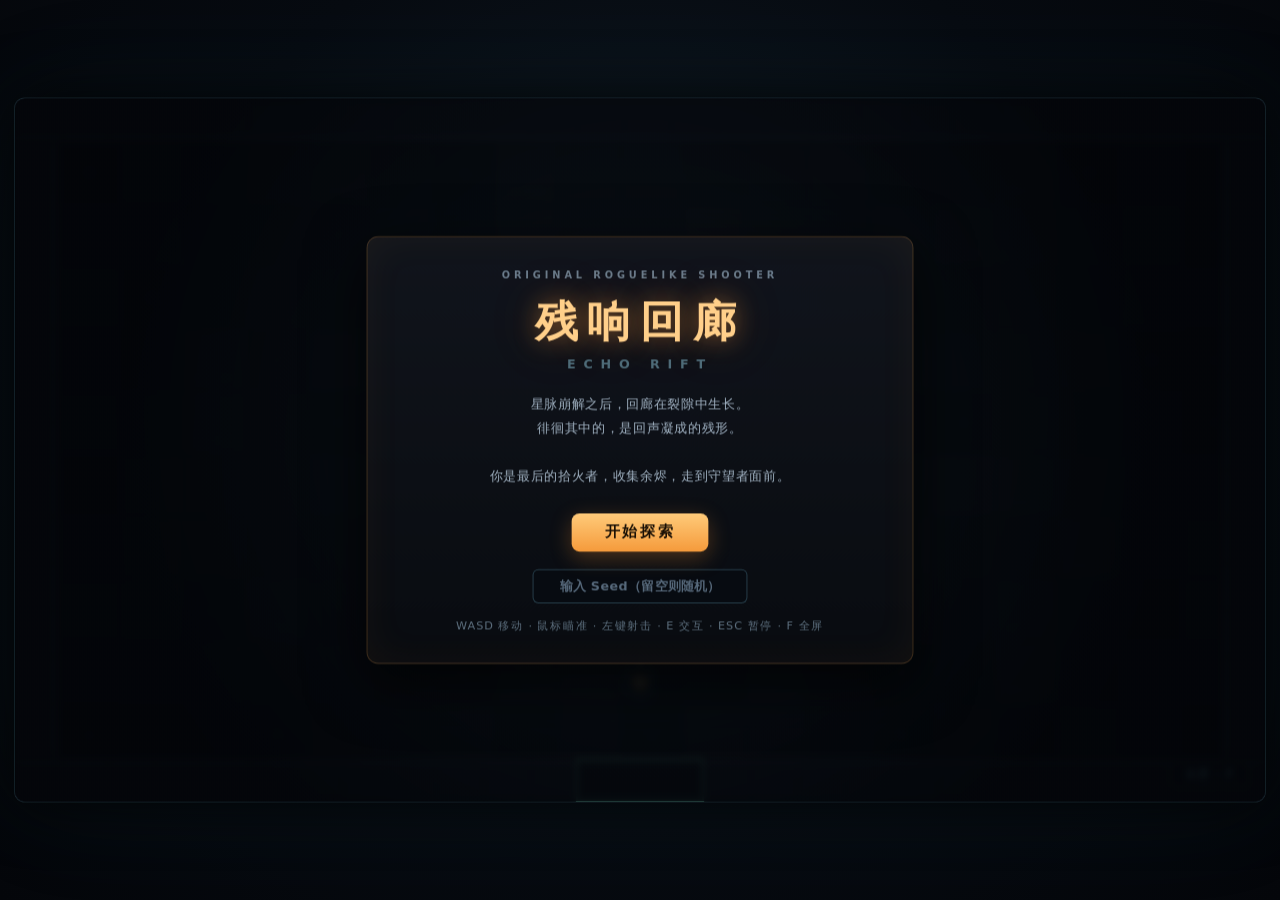
==== commit 5a2e9d97: "Add files via upload" ====
--- a/echo-rift-standalone.html
+++ b/echo-rift-standalone.html
@@ -2,7 +2,10 @@
 <html lang="zh-CN">
 <head>
 <meta charset="utf-8">
-<meta name="viewport" content="width=device-width, initial-scale=1">
+<meta name="viewport" content="width=device-width, initial-scale=1, maximum-scale=1, user-scalable=no, viewport-fit=cover">
+<meta name="apple-mobile-web-app-capable" content="yes">
+<meta name="mobile-web-app-capable" content="yes">
+<meta name="theme-color" content="#05070c">
 <title>残响回廊 · ECHO RIFT</title>
 <style>
 /* ===========================================================
@@ -15,6 +18,8 @@
 html, body {
   margin: 0;
   padding: 0;
+  position: fixed;
+  inset: 0;
   width: 100%;
   height: 100%;
   overflow: hidden;
@@ -23,6 +28,10 @@
   font-family: "Segoe UI", "PingFang SC", "Microsoft YaHei", system-ui, sans-serif;
   user-select: none;
   -webkit-user-select: none;
+  -webkit-touch-callout: none;
+  -webkit-tap-highlight-color: transparent;
+  touch-action: none;             /* 禁掉移动端滑动/缩放手势 */
+  overscroll-behavior: none;
 }
 
 body {
@@ -34,9 +43,14 @@
 }
 
 #stage {
-  position: relative;
+  position: absolute;
+  left: 50%;
+  top: 50%;
+  margin-left: -640px;
+  margin-top: -360px;
   width: 1280px;
   height: 720px;
+  transform-origin: 50% 50%;      /* 由 JS 设置 scale，永远等比不拉伸 */
   border-radius: 10px;
   overflow: hidden;
   box-shadow:
@@ -46,12 +60,20 @@
   background: #05070c;
 }
 
+/* 触屏（手机 / 平板）：铺满整屏，去掉桌面装饰 */
+body.touch-mode #stage {
+  border-radius: 0;
+  box-shadow: none;
+}
+body.touch-mode #fs-btn { display: none; }
+
 #game-canvas {
   display: block;
   width: 100%;
   height: 100%;
   cursor: none;
   image-rendering: auto;
+  touch-action: none;
 }
 
 #ui-layer {
@@ -60,10 +82,10 @@
   pointer-events: none;
 }
 
-/* ---------- 全屏按钮 ---------- */
+/* ---------- 全屏按钮（右下角，避开右上小地图） ---------- */
 #fs-btn {
   position: absolute;
-  top: 14px;
+  bottom: 14px;
   right: 16px;
   pointer-events: auto;
   padding: 7px 14px;
@@ -162,10 +184,118 @@
 .primary-btn:active { transform: translateY(1px); }
 
 .ov-hint {
-  margin-top: 20px;
+  margin-top: 16px;
   font-size: 11.5px;
   letter-spacing: 1px;
   color: #5d6f7e;
+}
+
+/* ---------- Seed 输入 ---------- */
+#seed-input {
+  display: block;
+  margin: 18px auto 0;
+  width: 220px;
+  padding: 9px 12px;
+  text-align: center;
+  font: 700 13px/1 "Segoe UI", system-ui, sans-serif;
+  letter-spacing: 2px;
+  text-transform: uppercase;
+  color: #ffd28a;
+  background: rgba(8, 12, 18, 0.85);
+  border: 1px solid rgba(120, 190, 220, 0.28);
+  border-radius: 6px;
+  outline: none;
+  transition: border-color .18s, box-shadow .18s;
+}
+#seed-input::placeholder {
+  color: #56687a;
+  letter-spacing: 0.5px;
+  font-weight: 600;
+  text-transform: none;
+}
+#seed-input:focus {
+  border-color: rgba(255, 190, 100, 0.7);
+  box-shadow: 0 0 12px rgba(255, 170, 60, 0.22);
+}
+
+/* ===========================================================
+   竖屏提示（在 #stage 之外，不随画布缩放）
+   =========================================================== */
+#rotate-hint {
+  position: fixed;
+  inset: 0;
+  z-index: 60;
+  display: flex;
+  align-items: center;
+  justify-content: center;
+  background: rgba(3, 5, 9, 0.94);
+  backdrop-filter: blur(4px);
+  -webkit-backdrop-filter: blur(4px);
+}
+#rotate-hint.hidden { display: none; }
+
+.rh-box {
+  width: min(420px, 86%);
+  padding: 30px 26px 24px;
+  text-align: center;
+  border: 1px solid rgba(255, 168, 76, 0.22);
+  border-radius: 14px;
+  background: linear-gradient(180deg, rgba(18, 22, 30, .95) 0%, rgba(9, 12, 17, .97) 100%);
+}
+.rh-icon {
+  font-size: 46px;
+  line-height: 1;
+  color: #ffcf8a;
+  animation: rh-rotate 2.4s ease-in-out infinite;
+}
+@keyframes rh-rotate {
+  0%, 45% { transform: rotate(0deg); }
+  70%, 100% { transform: rotate(90deg); }
+}
+.rh-title {
+  margin-top: 16px;
+  font-size: 22px;
+  font-weight: 800;
+  letter-spacing: 3px;
+  color: #ffcf8a;
+}
+.rh-sub {
+  margin-top: 8px;
+  font-size: 13.5px;
+  line-height: 1.7;
+  color: #9fb0c0;
+}
+#rh-btn {
+  margin-top: 20px;
+  padding: 10px 26px;
+  font: 700 14px/1 "Segoe UI", "PingFang SC", system-ui, sans-serif;
+  letter-spacing: 2px;
+  color: #7fd7ea;
+  background: rgba(12, 26, 34, 0.8);
+  border: 1px solid rgba(90, 190, 215, 0.4);
+  border-radius: 8px;
+}
+
+/* ===========================================================
+   小屏排版：舞台整体被 scale 缩小，这里按比例放大字号补偿
+   =========================================================== */
+@media (max-height: 560px) {
+  .panel { width: min(760px, 90%); padding: 22px 28px 20px; }
+  .ov-kicker { font-size: 13px; margin-bottom: 10px; }
+  .ov-title-cn { font-size: 60px; letter-spacing: 12px; }
+  .ov-title-en { font-size: 17px; letter-spacing: 9px; }
+  .ov-text { font-size: 18px; line-height: 1.75; margin: 16px auto 18px; max-width: 600px; }
+  .primary-btn { padding: 16px 42px; font-size: 20px; }
+  #seed-input { width: 300px; padding: 12px 14px; font-size: 16px; }
+  .ov-hint { font-size: 15px; margin-top: 14px; }
+}
+
+@media (max-width: 560px) {
+  .panel { width: 92%; padding: 24px 22px 20px; }
+  .ov-title-cn { font-size: 46px; letter-spacing: 6px; }
+  .ov-text { font-size: 15px; max-width: none; }
+  #seed-input { width: 86%; }
+  .primary-btn { padding: 14px 30px; font-size: 17px; }
 }
 
 </style>
@@ -189,9 +319,20 @@
           你是最后的拾火者，收集余烬，向更深处走。
         </p>
         <button class="primary-btn" id="ov-btn" type="button">开始探索</button>
+        <input id="seed-input" type="text" maxlength="12" spellcheck="false"
+               placeholder="输入 Seed（留空则随机）" autocomplete="off">
         <div class="ov-hint" id="ov-hint">WASD 移动 · 鼠标瞄准 · 左键射击 · ESC 暂停 · F 全屏</div>
       </div>
     </div>
+  </div>
+</div>
+
+<div id="rotate-hint" class="hidden">
+  <div class="rh-box">
+    <div class="rh-icon">▭</div>
+    <div class="rh-title">横屏体验更佳</div>
+    <div class="rh-sub">把设备转向横向，回廊会铺满整块屏幕</div>
+    <button id="rh-btn" type="button">仍要竖屏</button>
   </div>
 </div>
 
@@ -236,6 +377,11 @@
 }
 function angleTo(ax, ay, bx, by) { return Math.atan2(by - ay, bx - ax); }
 
+/* 最短弧的角度差（b - a），范围 -PI..PI */
+function angleDelta(a, b) {
+  return ((b - a + Math.PI) % TAU + TAU) % TAU - Math.PI;
+}
+
 /* 角度插值（走最短弧） */
 function angleLerp(a, b, t) {
   let d = ((b - a + Math.PI) % TAU + TAU) % TAU - Math.PI;
@@ -250,6 +396,7 @@
 
 /* 缓动 */
 function easeOutCubic(t) { return 1 - Math.pow(1 - t, 3); }
+function easeInOutCubic(t) { return t < 0.5 ? 4 * t * t * t : 1 - Math.pow(-2 * t + 2, 3) / 2; }
 function easeOutBack(t) {
   const c1 = 1.70158, c3 = c1 + 1;
   return 1 + c3 * Math.pow(t - 1, 3) + c1 * Math.pow(t - 1, 2);
@@ -281,6 +428,59 @@
   ctx.closePath();
 }
 
+/* ===========================================================
+   种子随机数系统
+   —— 地图 / 房间类型 / 敌人 / 道具 / 宝箱 使用 Rng（可复现）
+   —— 粒子、抖动等表现层随机继续用 Math.random，不影响复现性
+   =========================================================== */
+function hashSeed(str) {
+  let h = 2166136261 >>> 0;
+  str = String(str);
+  for (let i = 0; i < str.length; i++) {
+    h ^= str.charCodeAt(i);
+    h = Math.imul(h, 16777619);
+  }
+  return h >>> 0;
+}
+
+class Rng {
+  constructor(seed) {
+    const s = (typeof seed === 'number' ? seed : hashSeed(seed)) >>> 0;
+    this.s = s === 0 ? 1 : s;
+  }
+  /* mulberry32 */
+  next() {
+    this.s = (this.s + 0x6D2B79F5) >>> 0;
+    let t = this.s;
+    t = Math.imul(t ^ (t >>> 15), t | 1);
+    t ^= t + Math.imul(t ^ (t >>> 7), t | 61);
+    return ((t ^ (t >>> 14)) >>> 0) / 4294967296;
+  }
+  range(a, b) { return a + this.next() * (b - a); }
+  int(a, b) { return Math.floor(a + this.next() * (b - a + 1)); }   // 闭区间
+  pick(arr) { return arr[Math.floor(this.next() * arr.length)]; }
+  chance(p) { return this.next() < p; }
+  shuffle(arr) {
+    const a = arr.slice();
+    for (let i = a.length - 1; i > 0; i--) {
+      const j = Math.floor(this.next() * (i + 1));
+      const t = a[i]; a[i] = a[j]; a[j] = t;
+    }
+    return a;
+  }
+  fork(salt) { return new Rng(hashSeed(this.s + '|' + String(salt))); }
+}
+
+const SEED_ALPHABET = 'ABCDEFGHJKLMNPQRSTUVWXYZ23456789';
+function randomSeedString(len) {
+  len = len || 6;
+  let s = '';
+  for (let i = 0; i < len; i++) {
+    s += SEED_ALPHABET[Math.floor(Math.random() * SEED_ALPHABET.length)];
+  }
+  return s;
+}
+
 </script>
 <script>
 /* ===========================================================
@@ -296,6 +496,8 @@
     this.pressed = new Set();    // 本帧刚按下（每帧末清空）
     this.mouse = { cx: 0, cy: 0, down: false };
     this.mouseWorld = { x: VIEW_W * 0.5, y: VIEW_H * 0.5 };
+    this._mv = { x: 0, y: 0 };   // moveVector 的复用对象
+    this.touch = new TouchControls(canvas);
     this._bind();
   }
 
@@ -317,6 +519,7 @@
     window.addEventListener('blur', () => {
       this.keys.clear();
       this.mouse.down = false;
+      if (this.touch) this.touch.releaseAll();
       if (this.onBlur) this.onBlur();
     });
 
@@ -343,6 +546,37 @@
 
   isDown(code) { return this.keys.has(code); }
   wasPressed(code) { return this.pressed.has(code); }
+
+  /* 移动向量：键盘方向键 / WASD 与虚拟摇杆合并，结果已归一化（长度 <= 1） */
+  moveVector() {
+    let mx = 0, my = 0;
+    if (this.isDown('KeyA') || this.isDown('ArrowLeft')) mx -= 1;
+    if (this.isDown('KeyD') || this.isDown('ArrowRight')) mx += 1;
+    if (this.isDown('KeyW') || this.isDown('ArrowUp')) my -= 1;
+    if (this.isDown('KeyS') || this.isDown('ArrowDown')) my += 1;
+
+    const t = this.touch;
+    if (t && t.move.active) { mx += t.move.x; my += t.move.y; }
+
+    const len = Math.hypot(mx, my);
+    if (len > 1) { mx /= len; my /= len; }
+    this._mv.x = mx; this._mv.y = my;
+    return this._mv;
+  }
+
+  /* 是否正在开火：鼠标左键 或 瞄准摇杆按住 */
+  firing() {
+    return this.mouse.down || !!(this.touch && this.touch.firing);
+  }
+
+  /* 触屏瞄准方向（单位向量），未使用摇杆时返回 null */
+  aimDir() {
+    const t = this.touch;
+    if (!t || !t.aim.active) return null;
+    if (t.aim.x === 0 && t.aim.y === 0) return null;
+    const len = Math.hypot(t.aim.x, t.aim.y) || 1;
+    return { x: t.aim.x / len, y: t.aim.y / len };
+  }
 
   /* 把客户端坐标换算成逻辑世界坐标 */
   toWorld() {
@@ -356,6 +590,153 @@
   /* 每帧末调用 */
   endFrame() {
     this.pressed.clear();
+  }
+}
+
+</script>
+<script>
+/* ===========================================================
+   touch.js — 移动端触控（虚拟双摇杆 + 屏幕按钮）
+   左半屏：移动摇杆
+   右半屏：瞄准摇杆（按住即持续射击）
+   所有坐标都换算成 1280x720 的逻辑世界坐标，与画布缩放完全解耦
+   =========================================================== */
+'use strict';
+
+class TouchControls {
+  constructor(canvas) {
+    this.canvas = canvas;
+    this.active = false;             // 是否处于触屏模式（首次真实触摸后置真）
+    this.radius = 84;                // 摇杆半径（逻辑坐标）
+    this.deadZone = 0.12;            // 归一化死区
+    this.firing = false;
+
+    this.move = { id: null, x: 0, y: 0, ax: 0, ay: 0, active: false };
+    this.aim = { id: null, x: 0, y: 0, ax: 0, ay: 0, active: false };
+
+    this.buttonsFn = null;           // () => [{ id, x, y, w, h }]
+    this.onButton = null;            // (id) => void
+
+    this._bind();
+  }
+
+  /* 客户端坐标 → 逻辑世界坐标（画布被 CSS transform 缩放也能正确换算） */
+  _toWorld(cx, cy) {
+    const r = this.canvas.getBoundingClientRect();
+    if (!r || r.width <= 0 || r.height <= 0) return { x: 0, y: 0 };
+    return {
+      x: (cx - r.left) * (VIEW_W / r.width),
+      y: (cy - r.top) * (VIEW_H / r.height)
+    };
+  }
+
+  _bind() {
+    const c = this.canvas;
+    if (!c || !c.addEventListener) return;
+
+    c.addEventListener('pointerdown', (e) => {
+      if (e.pointerType === 'mouse') return;      // 鼠标走原有逻辑
+      const p = this._toWorld(e.clientX, e.clientY);
+      this.onDown(e.pointerId, p.x, p.y);
+      if (e.cancelable) e.preventDefault();
+    }, { passive: false });
+
+    window.addEventListener('pointermove', (e) => {
+      if (e.pointerType === 'mouse') return;
+      const p = this._toWorld(e.clientX, e.clientY);
+      this.onMove(e.pointerId, p.x, p.y);
+      if (e.cancelable) e.preventDefault();
+    }, { passive: false });
+
+    const up = (e) => { if (e.pointerType !== 'mouse') this.onUp(e.pointerId); };
+    window.addEventListener('pointerup', up);
+    window.addEventListener('pointercancel', up);
+  }
+
+  /* ---------- 供事件与测试调用的三件套 ---------- */
+  onDown(id, wx, wy) {
+    this.active = true;
+
+    /* 屏幕按钮优先：落在按钮上就不起摇杆 */
+    const btns = this.buttonsFn ? this.buttonsFn() : [];
+    for (let i = 0; i < btns.length; i++) {
+      const b = btns[i];
+      if (wx >= b.x && wx <= b.x + b.w && wy >= b.y && wy <= b.y + b.h) {
+        if (this.onButton) this.onButton(b.id);
+        return;
+      }
+    }
+
+    if (wx < VIEW_W * 0.5) {
+      if (this.move.id !== null) return;
+      this.move.id = id;
+      this.move.ax = wx; this.move.ay = wy;
+      this.move.x = 0; this.move.y = 0; this.move.active = true;
+    } else {
+      if (this.aim.id !== null) return;
+      this.aim.id = id;
+      this.aim.ax = wx; this.aim.ay = wy;
+      this.aim.x = 0; this.aim.y = 0; this.aim.active = true;
+      this.firing = true;
+    }
+  }
+
+  onMove(id, wx, wy) {
+    const st = (id === this.move.id) ? this.move
+      : (id === this.aim.id) ? this.aim : null;
+    if (!st) return;
+
+    const dx = wx - st.ax, dy = wy - st.ay;
+    const len = Math.hypot(dx, dy);
+    const mag = Math.min(1, len / this.radius);
+    if (mag < this.deadZone || len <= 0) { st.x = 0; st.y = 0; return; }
+    st.x = (dx / len) * mag;
+    st.y = (dy / len) * mag;
+  }
+
+  onUp(id) {
+    if (id === this.move.id) {
+      this.move.id = null; this.move.active = false; this.move.x = 0; this.move.y = 0;
+    }
+    if (id === this.aim.id) {
+      this.aim.id = null; this.aim.active = false; this.aim.x = 0; this.aim.y = 0;
+      this.firing = false;
+    }
+  }
+
+  releaseAll() {
+    this.move.id = null; this.move.active = false; this.move.x = 0; this.move.y = 0;
+    this.aim.id = null; this.aim.active = false; this.aim.x = 0; this.aim.y = 0;
+    this.firing = false;
+  }
+
+  /* ---------- 绘制 ---------- */
+  draw(ctx) {
+    if (!this.active) return;
+    this._stick(ctx, this.move, '127,215,234');
+    this._stick(ctx, this.aim, '255,179,71');
+  }
+
+  _stick(ctx, st, rgb) {
+    if (!st.active) return;
+    const R = this.radius;
+    ctx.save();
+    ctx.globalAlpha = 0.30;
+    ctx.fillStyle = 'rgba(' + rgb + ',0.16)';
+    ctx.beginPath();
+    ctx.arc(st.ax, st.ay, R, 0, TAU);
+    ctx.fill();
+    ctx.globalAlpha = 0.55;
+    ctx.strokeStyle = 'rgba(' + rgb + ',0.55)';
+    ctx.lineWidth = 2;
+    ctx.stroke();
+
+    ctx.globalAlpha = 0.72;
+    ctx.fillStyle = 'rgba(' + rgb + ',0.72)';
+    ctx.beginPath();
+    ctx.arc(st.ax + st.x * R, st.ay + st.y * R, R * 0.4, 0, TAU);
+    ctx.fill();
+    ctx.restore();
   }
 }
 
@@ -719,11 +1100,71 @@
     this.rot = opt.angle;
     this.trail = [];
     this.trailMax = opt.trailMax !== undefined ? opt.trailMax : 6;
+
+    /* ---- 道具机制快照（由 Player.shoot 拷贝进来） ---- */
+    const proto = defaultMods();
+    for (const k in proto) this[k] = opt[k] || 0;
+    this.game = opt.game || null;
+    this.speed = opt.speed || 0;
+    this.damageMul = opt.damageMul || 1;
+    this.splitLeft = opt.splitLeft || 0;
+    this.isChild = !!opt.isChild;
+    this.hitIds = [];                       // 穿透时避免重复命中
+    this.rehitT = 0;                        // 回旋弹的重复命中间隔
+    this.orbitDir = opt.orbitDir !== undefined ? opt.orbitDir : (chance(0.5) ? 1 : -1);
+    this.omega = 2.2 * this.orbitDir;
+  }
+
+  /* 追踪：朝最近的敌人缓慢转向 */
+  _steer(dt) {
+    const g = this.game;
+    if (!g || !g.room) return;
+    let best = null, bestD = 520 * 520;
+    for (const e of g.room.enemies) {
+      if (e.dead) continue;
+      const d = dist2(this.x, this.y, e.x, e.y);
+      if (d < bestD) { bestD = d; best = e; }
+    }
+    if (!best) return;
+    const cur = Math.atan2(this.vy, this.vx);
+    const want = angleTo(this.x, this.y, best.x, best.y);
+    const rate = Math.min(7.5, 2.4 + this.homing * 2.2) * dt;
+    const na = cur + clamp(angleDelta(cur, want), -rate, rate);
+    this.vx = Math.cos(na) * this.speed;
+    this.vy = Math.sin(na) * this.speed;
+  }
+
+  /* 回旋：先划弧线，后半程折返飞回玩家 */
+  _orbit(dt) {
+    const cur = Math.atan2(this.vy, this.vx);
+    let na;
+    if (this.life < this.maxLife * 0.55 && this.game && this.game.player) {
+      const p = this.game.player;
+      const want = angleTo(this.x, this.y, p.x, p.y);
+      const rate = 5.0 * dt;
+      na = cur + clamp(angleDelta(cur, want), -rate, rate);
+    } else {
+      na = cur + this.omega * dt;
+    }
+    this.vx = Math.cos(na) * this.speed;
+    this.vy = Math.sin(na) * this.speed;
   }
 
   update(dt) {
     this.trail.push(this.x, this.y);
     if (this.trail.length > this.trailMax * 2) this.trail.splice(0, 2);
+
+    if (this.homing > 0 && this.friendly) this._steer(dt);
+    if (this.orbit > 0) {
+      this._orbit(dt);
+      /* 回旋弹可以反复命中同一目标 */
+      this.rehitT -= dt;
+      if (this.rehitT <= 0) {
+        this.rehitT = this.orbitPierce > 0 ? 0.18 : 0.38;
+        this.hitIds.length = 0;
+      }
+    }
+
     this.x += this.vx * dt;
     this.y += this.vy * dt;
     this.rot += this.spin * dt;
@@ -789,21 +1230,44 @@
     this.y = y;
     this.r = 15;
 
-    /* ---- 属性 ---- */
-    this.maxHp = 100;
-    this.hp = 100;
-    this.moveSpeed = 262;
-    this.damage = 11;
-    this.fireInterval = 0.17;
-    this.bulletSpeed = 660;
-    this.bulletRadius = 5;
-    this.bulletCount = 1;
-    this.critChance = 0.08;
+    /* ---- 基础属性（道具系统的叠加基准，只在这里写一次） ---- */
+    this.base = {
+      maxHp: 100,
+      damage: 11,
+      fireInterval: 0.17,
+      moveSpeed: 262,
+      bulletSpeed: 660,
+      bulletRadius: 5,
+      bulletCount: 1,
+      critChance: 0.08,
+      critDamage: 2.0,
+      range: 1060,
+      invulnTime: 0.9
+    };
+
+    /* ---- 属性（由 Build.recompute() 每次重新写入） ---- */
+    this.maxHp = this.base.maxHp;
+    this.hp = this.base.maxHp;
+    this.moveSpeed = this.base.moveSpeed;
+    this.damage = this.base.damage;
+    this.fireInterval = this.base.fireInterval;
+    this.bulletSpeed = this.base.bulletSpeed;
+    this.bulletRadius = this.base.bulletRadius;
+    this.bulletCount = this.base.bulletCount;
+    this.critChance = this.base.critChance;
+    this.critDamage = this.base.critDamage;
+    this.range = this.base.range;
+    this.armor = 0;
+    this.regen = 0;
+
+    /* ---- Build（道具 / 组合） ---- */
+    this.build = new Build(this);
+    this.mods = this.build.mods;
 
     /* ---- 运行时状态 ---- */
     this.fireTimer = 0;
     this.invuln = 0;
-    this.invulnTime = 0.9;
+    this.invulnTime = this.base.invulnTime;
     this.aim = -Math.PI / 2;
     this.moving = false;
     this.walkPhase = 0;
@@ -811,6 +1275,15 @@
     this.hurtFlash = 0;
     this.dead = false;
     this.shotsFired = 0;
+    this.trailT = 0;      // 烬迹计时
+  }
+
+  /* 拾取道具（所有入口统一走这里） */
+  gainItem(itemId) {
+    const it = this.build.add(itemId);
+    if (!it) return null;
+    this.game.ownedItems.push(itemId);
+    return it;
   }
 
   get alive() { return !this.dead; }
@@ -821,17 +1294,14 @@
   update(dt, input) {
     if (this.dead) return;
 
-    /* 移动 */
-    let mx = 0, my = 0;
-    if (input.isDown('KeyW') || input.isDown('ArrowUp')) my -= 1;
-    if (input.isDown('KeyS') || input.isDown('ArrowDown')) my += 1;
-    if (input.isDown('KeyA') || input.isDown('ArrowLeft')) mx -= 1;
-    if (input.isDown('KeyD') || input.isDown('ArrowRight')) mx += 1;
-
-    this.moving = (mx !== 0 || my !== 0);
+    /* 移动（键盘 WASD/方向键 与 触屏虚拟摇杆统一走 Input.moveVector） */
+    const v = input.moveVector();
+    let mx = v.x, my = v.y;
+    const vlen = Math.hypot(mx, my);
+
+    this.moving = vlen > 0.001;
     if (this.moving) {
-      const len = Math.hypot(mx, my);
-      mx /= len; my /= len;
+      if (vlen > 1) { mx /= vlen; my /= vlen; }
       const sp = this.moveSpeed;
       this.x += mx * sp * dt;
       this.y += my * sp * dt;
@@ -850,10 +1320,29 @@
     const m = this.game.mouseWorld;
     this.aim = angleTo(this.x, this.y, m.x, m.y);
 
+    /* 生命回复 */
+    if (this.regen > 0 && this.hp > 0 && this.hp < this.maxHp) {
+      this._regenAcc = (this._regenAcc || 0) + this.regen * dt;
+      if (this._regenAcc >= 1) {
+        const g = Math.floor(this._regenAcc);
+        this._regenAcc -= g;
+        this.hp = Math.min(this.maxHp, this.hp + g);
+      }
+    }
+
+    /* 烬迹：身周持续灼烧 */
+    if (this.mods.trailFire > 0) {
+      this.trailT -= dt;
+      if (this.trailT <= 0) {
+        this.trailT = 0.3;
+        this.game.burnAround(this.x, this.y, 66, this.mods.trailFire * 3);
+      }
+    }
+
     /* 射击 */
     this.fireTimer -= dt;
     this.recoil = Math.max(0, this.recoil - dt * 9);
-    if (input.mouse.down && this.fireTimer <= 0) {
+    if (input.firing() && this.fireTimer <= 0) {
       this.shoot();
       this.fireTimer = this.fireInterval;
     }
@@ -870,15 +1359,20 @@
      射击
      --------------------------------------------------------- */
   shoot() {
-    const spreadTotal = this.bulletCount > 1 ? 0.11 * (this.bulletCount - 1) : 0;
+    const m = this.mods;
+    const n = this.bulletCount;
+    const spreadTotal = n > 1 ? 0.11 * (n - 1) : 0;
     const start = this.aim - spreadTotal * 0.5;
     const muzzleLen = this.r + 8;
-
-    for (let i = 0; i < this.bulletCount; i++) {
-      const a = this.bulletCount > 1 ? start + (spreadTotal / (this.bulletCount - 1)) * i : this.aim;
+    const life = this.range / this.bulletSpeed;
+    const eff = this.build.shotEffects();
+
+    for (let i = 0; i < n; i++) {
+      const a = n > 1 ? start + (spreadTotal / (n - 1)) * i : this.aim;
       const px = this.x + Math.cos(a) * muzzleLen;
       const py = this.y + Math.sin(a) * muzzleLen;
-      this.game.spawnProjectile({
+
+      const opt = {
         x: px, y: py,
         angle: a,
         speed: this.bulletSpeed,
@@ -887,8 +1381,23 @@
         friendly: true,
         color: '#ffb347',
         core: '#fff6da',
-        life: 1.6
-      });
+        life: life,
+        game: this.game,
+        spin: m.orbit > 0 ? 9 : 0
+      };
+      /* 机制快照：一次拷贝，之后与 Build 解耦 */
+      for (const k in eff) opt[k] = eff[k];
+      opt.splitLeft = m.split;          // 剩余可分裂次数
+      opt.isChild = false;
+      opt.damageMul = 1;
+
+      /* 外观随机制变化 */
+      if (m.poison > 0) { opt.color = '#9ad14f'; opt.core = '#e8ffb0'; }
+      else if (m.freeze > 0) { opt.color = '#8fd8ff'; opt.core = '#ffffff'; }
+      else if (m.homing > 0) { opt.color = '#7fe4ff'; }
+      else if (m.explode > 0) { opt.color = '#ff8a5c'; }
+
+      this.game.spawnProjectile(opt);
     }
 
     this.shotsFired++;
@@ -907,7 +1416,8 @@
   takeDamage(amount, srcX, srcY) {
     if (this.dead || this.invuln > 0) return false;
 
-    this.hp -= amount;
+    const real = Math.max(1, Math.round(amount - (this.armor || 0)));
+    this.hp -= real;
     this.invuln = this.invulnTime;
     this.hurtFlash = 1;
     this.game.addShake(7);
@@ -1048,6 +1558,931 @@
 </script>
 <script>
 /* ===========================================================
+   items.js — 数据驱动的道具 / Build 系统
+   ------------------------------------------------------------
+   新增道具只需往 ITEMS 里加一个数据对象：
+     {
+       id, name, cat, color, max,
+       desc,            // 鼠标悬停时显示的说明
+       stats: { ... },  // 基础属性增量（可选）
+       flags: { ... }   // 特殊机制层数（可选）
+     }
+   新增组合只需往 COMBOS 里加一条：
+     { id, name, desc, need:{flag:层数}, grant:{flag:层数} }
+   核心战斗代码不需要改动。
+   =========================================================== */
+'use strict';
+
+/* ---------------- 分类 ---------------- */
+const ITEM_CAT = {
+  attack: { cn: '攻击', color: '#ff8a5c', glyph: '⚔' },
+  defense: { cn: '防御', color: '#7dffb0', glyph: '❖' },
+  move: { cn: '移动', color: '#7fe4ff', glyph: '»' },
+  proj: { cn: '投射物', color: '#aef0ff', glyph: '◆' },
+  special: { cn: '特殊机制', color: '#c08bff', glyph: '✦' }
+};
+
+/* ---------------- 特殊机制（层数，可叠加） ---------------- */
+const MOD_KEYS = [
+  'pierce', 'split', 'bounce', 'homing', 'explode', 'orbit',
+  'lifesteal', 'poison', 'burn', 'freeze', 'slow', 'knockback',
+  'chain', 'thorns', 'trailFire', 'killBlast'
+];
+
+/* 机制中文名（UI 提示用） */
+const MOD_CN = {
+  pierce: '穿透', split: '分裂', bounce: '反弹', homing: '追踪',
+  explode: '爆炸', orbit: '回旋', lifesteal: '吸血', poison: '中毒',
+  burn: '燃烧', freeze: '冰冻', slow: '减速', knockback: '击退',
+  chain: '链式', thorns: '荆棘', trailFire: '烬迹', killBlast: '击杀爆'
+};
+
+function defaultMods() {
+  const m = {
+    pierce: 0, split: 0, bounce: 0, homing: 0, explode: 0, orbit: 0,
+    lifesteal: 0, poison: 0, burn: 0, freeze: 0, slow: 0, knockback: 0,
+    chain: 0, thorns: 0, trailFire: 0, killBlast: 0
+  };
+  /* 组合专属标记（由 COMBOS 授予，供战斗代码读取） */
+  const combo = [
+    'pierceSplit', 'homingExplode', 'freezeExplode', 'poisonSplit',
+    'burnPierce', 'bounceHoming', 'bounceExplode', 'chainPoison',
+    'chainBurn', 'slowKnock', 'critVamp', 'orbitPierce', 'orbitExplode',
+    'freezePierce', 'slowExplode', 'dotVamp', 'knockBounce', 'splitHoming',
+    'burnExplode', 'chainExplode', 'frostField', 'endlessRefract'
+  ];
+  for (const k of combo) m[k] = 0;
+  return m;
+}
+
+/* ===========================================================
+   道具表（38 件，全部原创）
+   =========================================================== */
+const ITEMS = [
+  /* ---------------- 攻击 ---------------- */
+  {
+    id: 'ember_core', name: '裂焰核心', cat: 'attack', color: '#ff9d3c', max: 6,
+    desc: '攻击力 +3，命中附加 1 层灼烧（持续掉血）。',
+    stats: { damage: 3 }, flags: { burn: 1 }
+  },
+  {
+    id: 'ember_lance', name: '焰锥长钉', cat: 'attack', color: '#ffb347', max: 4,
+    desc: '攻击力 +18%，暴击伤害 +30%。',
+    stats: { damagePct: 0.18, critDamage: 0.3 }
+  },
+  {
+    id: 'rift_edge', name: '裂隙锋刃', cat: 'attack', color: '#ffe08a', max: 4,
+    desc: '暴击率 +12%，暴击伤害 +25%。',
+    stats: { critChance: 0.12, critDamage: 0.25 }
+  },
+  {
+    id: 'echo_hammer', name: '回响重锤', cat: 'attack', color: '#ff6b5c', max: 3,
+    desc: '攻击力 +40%，但攻击间隔 +18%（更慢更重）。',
+    stats: { damagePct: 0.40, fireRate: -0.18 }
+  },
+  {
+    id: 'overheat_coil', name: '过载线圈', cat: 'attack', color: '#ffd35e', max: 4,
+    desc: '攻击速度 +20%，攻击力 +1。',
+    stats: { fireRate: 0.20, damage: 1 }
+  },
+  {
+    id: 'cinder_twin', name: '双生烬芯', cat: 'attack', color: '#ff7a7a', max: 3,
+    desc: '子弹数量 +1，单发攻击力 -10%。',
+    stats: { bulletCount: 1, damagePct: -0.10 }
+  },
+  {
+    id: 'brand_iron', name: '烙印铁', cat: 'attack', color: '#ff5d3c', max: 4,
+    desc: '灼烧层数 +2，攻击力 +1。灼烧可被穿透与分裂继承。',
+    stats: { damage: 1 }, flags: { burn: 2 }
+  },
+  {
+    id: 'judgement_prism', name: '断罪棱镜', cat: 'attack', color: '#ff4d6b', max: 3,
+    desc: '暴击伤害 +60%，暴击率 +5%。',
+    stats: { critDamage: 0.6, critChance: 0.05 }
+  },
+
+  /* ---------------- 防御 ---------------- */
+  {
+    id: 'ember_heart', name: '余烬之心', cat: 'defense', color: '#ff6b8a', max: 6,
+    desc: '最大生命 +22，并立即回复等量生命。',
+    stats: { maxHp: 22 }
+  },
+  {
+    id: 'ash_plate', name: '灰鳞护板', cat: 'defense', color: '#8fa3b5', max: 4,
+    desc: '最大生命 +32，移动速度 -12（笨重但耐打）。',
+    stats: { maxHp: 32, moveSpeed: -12 }
+  },
+  {
+    id: 'ember_bulwark', name: '烬墙壁垒', cat: 'defense', color: '#7dffb0', max: 3,
+    desc: '最大生命 +46，攻击速度 -10%。',
+    stats: { maxHp: 46, fireRate: -0.10 }
+  },
+  {
+    id: 'ember_thorn', name: '烬刺外皮', cat: 'defense', color: '#c8ff6a', max: 4,
+    desc: '被近身接触时，对敌人反弹 10 点伤害（每层）。',
+    flags: { thorns: 1 }
+  },
+  {
+    id: 'mend_cinder', name: '愈合烬屑', cat: 'defense', color: '#9ad14f', max: 4,
+    desc: '每秒回复 0.7 点生命（每层）。',
+    stats: { regen: 0.7 }
+  },
+  {
+    id: 'warden_shell', name: '守望残壳', cat: 'defense', color: '#7fd7ea', max: 3,
+    desc: '最大生命 +18，每次受伤减免 2 点伤害。',
+    stats: { maxHp: 18, dr: 2 }
+  },
+  {
+    id: 'pulse_ward', name: '脉动护符', cat: 'defense', color: '#aef0ff', max: 3,
+    desc: '最大生命 +14，受伤后的无敌时间 +0.22 秒。',
+    stats: { maxHp: 14, invuln: 0.22 }
+  },
+
+  /* ---------------- 移动 ---------------- */
+  {
+    id: 'swift_ash', name: '疾行灰烬', cat: 'move', color: '#7dffb0', max: 5,
+    desc: '移动速度 +26。',
+    stats: { moveSpeed: 26 }
+  },
+  {
+    id: 'phase_step', name: '相位步履', cat: 'move', color: '#7fe4ff', max: 3,
+    desc: '移动速度 +12%，攻击速度 +6%。',
+    stats: { moveSpeedPct: 0.12, fireRate: 0.06 }
+  },
+  {
+    id: 'drift_cloak', name: '流影斗篷', cat: 'move', color: '#8fd8ff', max: 3,
+    desc: '移动速度 +16，暴击率 +6%。',
+    stats: { moveSpeed: 16, critChance: 0.06 }
+  },
+  {
+    id: 'dash_spark', name: '闪燃推进', cat: 'move', color: '#ffd35e', max: 2,
+    desc: '移动速度 +42，最大生命 -8（燃料在烧你的血）。',
+    stats: { moveSpeed: 42, maxHp: -8 }
+  },
+  {
+    id: 'gravity_anchor', name: '重力锚', cat: 'move', color: '#c08bff', max: 3,
+    desc: '移动速度 -20，攻击力 +26%，击退 +1 层（站桩炮台流）。',
+    stats: { moveSpeed: -20, damagePct: 0.26 }, flags: { knockback: 1 }
+  },
+  {
+    id: 'trail_fire', name: '烬迹', cat: 'move', color: '#ff8a5c', max: 3,
+    desc: '移动速度 +12，身周持续燃起烬火灼烧靠近的敌人。',
+    stats: { moveSpeed: 12 }, flags: { trailFire: 1 }
+  },
+
+  /* ---------------- 投射物 ---------------- */
+  {
+    id: 'prism_split', name: '分光棱镜', cat: 'proj', color: '#7fe4ff', max: 3,
+    desc: '子弹命中后分裂出 2 枚碎片（每层 +2 枚）。',
+    flags: { split: 2 }
+  },
+  {
+    id: 'pierce_rod', name: '贯钉', cat: 'proj', color: '#aef0ff', max: 4,
+    desc: '子弹可多穿透 1 个敌人（每层）。',
+    flags: { pierce: 1 }
+  },
+  {
+    id: 'ricochet_ring', name: '折跃环', cat: 'proj', color: '#5aa9ff', max: 4,
+    desc: '子弹撞墙后反弹 1 次（每层）。',
+    flags: { bounce: 1 }
+  },
+  {
+    id: 'seeker_eye', name: '寻迹棱目', cat: 'proj', color: '#7fd7ea', max: 3,
+    desc: '子弹自动追踪最近的敌人（层数越高转向越急）。',
+    flags: { homing: 1 }
+  },
+  {
+    id: 'heavy_mold', name: '重弹铸模', cat: 'proj', color: '#ff5d5d', max: 3,
+    desc: '子弹体积 +2、攻击力 +20%，子弹速度 -12%。',
+    stats: { bulletRadius: 2, damagePct: 0.20, bulletSpeedPct: -0.12 }
+  },
+  {
+    id: 'long_barrel', name: '长焰枪膛', cat: 'proj', color: '#ffd35e', max: 3,
+    desc: '射程 +280，子弹速度 +12%。',
+    stats: { range: 280, bulletSpeedPct: 0.12 }
+  },
+  {
+    id: 'storm_seed', name: '风暴之种', cat: 'proj', color: '#c8ff6a', max: 2,
+    desc: '子弹数量 +1、攻击速度 +10%，子弹体积 -1。',
+    stats: { bulletCount: 1, fireRate: 0.10, bulletRadius: -1 }
+  },
+  {
+    id: 'boomerang_core', name: '回旋核', cat: 'proj', color: '#c08bff', max: 2,
+    desc: '子弹沿弧线回旋飞行，并可重复命中同一敌人。',
+    flags: { orbit: 1 }
+  },
+
+  /* ---------------- 特殊机制 ---------------- */
+  {
+    id: 'venom_vial', name: '腐雾瓶', cat: 'special', color: '#9ad14f', max: 4,
+    desc: '命中附加 2 层中毒（可叠加，持续掉血）。',
+    flags: { poison: 2 }
+  },
+  {
+    id: 'frost_shard', name: '霜棱', cat: 'special', color: '#8fd8ff', max: 3,
+    desc: '命中有 18% 几率冻结敌人 0.9 秒（每层叠加几率与时长）。',
+    flags: { freeze: 1 }
+  },
+  {
+    id: 'mire_chain', name: '滞沼锁链', cat: 'special', color: '#5aa9ff', max: 4,
+    desc: '命中使敌人减速 15%（每层），可叠加至 60%。',
+    flags: { slow: 1 }
+  },
+  {
+    id: 'shove_charge', name: '推流装药', cat: 'special', color: '#ffb347', max: 3,
+    desc: '命中把敌人狠狠击退（层数越高推得越远）。',
+    flags: { knockback: 1 }
+  },
+  {
+    id: 'arc_link', name: '弧光链接', cat: 'special', color: '#7fe4ff', max: 3,
+    desc: '命中后电弧跳跃到 1 个附近敌人（每层 +1 个）。',
+    flags: { chain: 1 }
+  },
+  {
+    id: 'vampiric_fang', name: '噬血獠牙', cat: 'special', color: '#ff4d6b', max: 4,
+    desc: '造成伤害的 8% 转化为生命（每层）。',
+    flags: { lifesteal: 1 }
+  },
+  {
+    id: 'martyr_sigil', name: '殉爆符', cat: 'special', color: '#ff8a5c', max: 3,
+    desc: '子弹命中或寿命结束时引爆，造成范围伤害。',
+    flags: { explode: 1 }
+  },
+  {
+    id: 'echo_resonance', name: '余烬回响', cat: 'special', color: '#ffd35e', max: 3,
+    desc: '击杀敌人时在其位置引发一次小爆炸。',
+    flags: { killBlast: 1 }
+  },
+  {
+    id: 'crystal_resonance', name: '棱晶共鸣', cat: 'special', color: '#c08bff', max: 2,
+    desc: '穿透 +1 层，链式跳跃 +1 次。',
+    flags: { pierce: 1, chain: 1 }
+  }
+];
+
+const ITEM_BY_ID = {};
+for (const it of ITEMS) ITEM_BY_ID[it.id] = it;
+
+/* ===========================================================
+   组合效果（22 个）—— 满足条件即自动生效
+   need：需要的机制层数；needStat：需要的最终属性阈值
+   grant：授予的组合标记；grantStat：追加属性
+   =========================================================== */
+const COMBOS = [
+  {
+    id: 'pierce_split', name: '贯穿分裂', color: '#aef0ff',
+    need: { pierce: 1, split: 1 }, grant: { pierceSplit: 1 },
+    desc: '穿透后继续分裂：子弹每穿过一个敌人，都会再甩出一枚碎片。'
+  },
+  {
+    id: 'homing_explode', name: '追猎爆轰', color: '#ff8a5c',
+    need: { homing: 1, explode: 1 }, grant: { homingExplode: 1 },
+    desc: '追踪投射物命中后必定引爆，且爆炸半径 +35%。'
+  },
+  {
+    id: 'freeze_explode', name: '冰霜爆裂', color: '#8fd8ff',
+    need: { freeze: 1, explode: 1 }, grant: { freezeExplode: 1 },
+    desc: '被冻结的敌人死亡时炸出冰霜冲击，并冻结周围敌人。'
+  },
+  {
+    id: 'poison_split', name: '毒染裂片', color: '#9ad14f',
+    need: { poison: 1, split: 1 }, grant: { poisonSplit: 1 },
+    desc: '分裂碎片完整继承毒素层数。'
+  },
+  {
+    id: 'burn_pierce', name: '灼痕贯穿', color: '#ff5d3c',
+    need: { burn: 1, pierce: 1 }, grant: { burnPierce: 1 },
+    desc: '穿透时每穿过一个敌人，灼烧层数 +1。'
+  },
+  {
+    id: 'bounce_homing', name: '回响制导', color: '#7fd7ea',
+    need: { bounce: 1, homing: 1 }, grant: { bounceHoming: 1 },
+    desc: '子弹每次撞墙反弹后都会重新锁定一个新目标。'
+  },
+  {
+    id: 'bounce_explode', name: '弹壁雷暴', color: '#ffd35e',
+    need: { bounce: 1, explode: 1 }, grant: { bounceExplode: 1 },
+    desc: '子弹每次撞墙都会炸开一次。'
+  },
+  {
+    id: 'chain_poison', name: '疫链', color: '#c8ff6a',
+    need: { chain: 1, poison: 1 }, grant: { chainPoison: 1 },
+    desc: '电弧跳跃时把毒素一起传导过去。'
+  },
+  {
+    id: 'chain_burn', name: '燃链', color: '#ff9d3c',
+    need: { chain: 1, burn: 1 }, grant: { chainBurn: 1 },
+    desc: '电弧跳跃时点燃沿途的所有敌人。'
+  },
+  {
+    id: 'slow_knock', name: '滞重推流', color: '#5aa9ff',
+    need: { slow: 1, knockback: 1 }, grant: { slowKnock: 1 },
+    desc: '被减速的敌人受到的击退距离翻倍。'
+  },
+  {
+    id: 'crit_vamp', name: '嗜血锋刃', color: '#ff4d6b',
+    need: { lifesteal: 1 }, needStat: { critChance: 0.25 }, grant: { critVamp: 1 },
+    desc: '暴击时的吸血效果提升至 3 倍。'
+  },
+  {
+    id: 'orbit_pierce', name: '回旋利刃', color: '#c08bff',
+    need: { orbit: 1, pierce: 1 }, grant: { orbitPierce: 1 },
+    desc: '回旋子弹的重复命中间隔缩短一半，且穿透不消耗层数。'
+  },
+  {
+    id: 'orbit_explode', name: '回旋爆核', color: '#ff8a5c',
+    need: { orbit: 1, explode: 1 }, grant: { orbitExplode: 1 },
+    desc: '回旋子弹每次命中都会在原地留下一颗延时爆核。'
+  },
+  {
+    id: 'freeze_pierce', name: '霜锥贯穿', color: '#aef0ff',
+    need: { freeze: 1, pierce: 1 }, grant: { freezePierce: 1 },
+    desc: '穿透命中必定冻结，冻结时长 +50%。'
+  },
+  {
+    id: 'slow_explode', name: '泥沼爆', color: '#7fd7ea',
+    need: { slow: 1, explode: 1 }, grant: { slowExplode: 1 },
+    desc: '爆炸会在原地留下减速泥沼，持续 2.5 秒。'
+  },
+  {
+    id: 'dot_vamp', name: '腐化生机', color: '#9ad14f',
+    need: { lifesteal: 1, poison: 1 }, grant: { dotVamp: 1 },
+    desc: '中毒与灼烧造成的持续伤害也会为你回血。'
+  },
+  {
+    id: 'knock_bounce', name: '撞壁回弹', color: '#ffb347',
+    need: { knockback: 1, bounce: 1 }, grant: { knockBounce: 1 },
+    desc: '被击退的敌人撞到墙壁会反弹并受到额外伤害。'
+  },
+  {
+    id: 'split_homing', name: '分导裂片', color: '#7fe4ff',
+    need: { split: 1, homing: 1 }, grant: { splitHoming: 1 },
+    desc: '分裂出的碎片会各自追踪不同的敌人。'
+  },
+  {
+    id: 'burn_explode', name: '焚爆', color: '#ff6b5c',
+    need: { burn: 1, explode: 1 }, grant: { burnExplode: 1 },
+    desc: '爆炸会引爆目标身上的灼烧，立即结算剩余伤害。'
+  },
+  {
+    id: 'chain_explode', name: '连环轰爆', color: '#ffd35e',
+    need: { chain: 1, explode: 1 }, grant: { chainExplode: 1 },
+    desc: '电弧命中的目标也会被引爆。'
+  },
+  {
+    id: 'frost_field', name: '极寒领域', color: '#8fd8ff',
+    need: { freeze: 1, slow: 1 }, grant: { frostField: 1 },
+    desc: '被冻结或减速的敌人会持续向外散发寒气，减速附近的同伴。'
+  },
+  {
+    id: 'endless_refract', name: '无尽折射', color: '#5aa9ff',
+    need: { pierce: 1, bounce: 1 }, grant: { endlessRefract: 1 },
+    desc: '子弹穿透敌人后反弹次数 +1，几乎不会停下的折射弹。'
+  }
+];
+
+/* ===========================================================
+   Build —— 玩家当前持有的道具与最终属性
+   =========================================================== */
+class Build {
+  constructor(player) {
+    this.player = player;
+    this.slots = [];           // [{ id, n }]
+    this.mods = defaultMods();
+    this.final = {};
+    this.comboList = [];
+  }
+
+  add(id) {
+    const it = ITEM_BY_ID[id];
+    if (!it) return null;
+    if (this.count(id) >= (it.max || 99)) return null;   // 达到堆叠上限
+    const slot = this.slots.find(s => s.id === id);
+    if (slot) slot.n++;
+    else this.slots.push({ id: id, n: 1 });
+    this.recompute();
+    return it;
+  }
+
+  count(id) {
+    const s = this.slots.find(x => x.id === id);
+    return s ? s.n : 0;
+  }
+
+  has(id) { return this.count(id) > 0; }
+
+  get length() { return this.slots.reduce((a, s) => a + s.n, 0); }
+
+  /* 叠加计算：属性 → 机制 → 组合 → 写回玩家 */
+  recompute() {
+    if (!this.player) return;
+    const p = this.player;
+    const b = p.base;
+
+    /* 1. 累加属性与机制 */
+    const st = {
+      maxHp: 0, damage: 0, damagePct: 0, fireRate: 0,
+      moveSpeed: 0, moveSpeedPct: 0, bulletSpeedPct: 0,
+      bulletRadius: 0, bulletCount: 0, range: 0,
+      critChance: 0, critDamage: 0, dr: 0, invuln: 0, regen: 0
+    };
+    const md = defaultMods();
+    for (const slot of this.slots) {
+      const it = ITEM_BY_ID[slot.id];
+      if (!it) continue;
+      const n = Math.min(slot.n, it.max || 99);
+      if (it.stats) for (const k in it.stats) st[k] = (st[k] || 0) + it.stats[k] * n;
+      if (it.flags) for (const k in it.flags) md[k] = (md[k] || 0) + it.flags[k] * n;
+    }
+
+    /* 2. 最终属性（供组合条件判断） */
+    const fin = {
+      maxHp: Math.max(20, b.maxHp + st.maxHp),
+      damage: Math.max(1, (b.damage + st.damage) * (1 + st.damagePct)),
+      fireInterval: Math.max(0.05, b.fireInterval / (1 + Math.max(-0.7, st.fireRate))),
+      moveSpeed: Math.max(90, (b.moveSpeed + st.moveSpeed) * (1 + st.moveSpeedPct)),
+      bulletSpeed: Math.max(120, b.bulletSpeed * (1 + st.bulletSpeedPct)),
+      bulletRadius: Math.max(2, b.bulletRadius + st.bulletRadius),
+      bulletCount: Math.max(1, Math.round(b.bulletCount + st.bulletCount)),
+      range: Math.max(200, b.range + st.range),
+      critChance: clamp(b.critChance + st.critChance, 0, 0.9),
+      critDamage: Math.max(1, b.critDamage + st.critDamage),
+      dr: Math.max(0, st.dr),
+      invuln: Math.max(0, st.invuln),
+      regen: Math.max(0, st.regen)
+    };
+
+    /* 3. 组合判定 */
+    this.comboList = [];
+    for (const c of COMBOS) {
+      let ok = true;
+      if (c.need) for (const k in c.need) if ((md[k] || 0) < c.need[k]) { ok = false; break; }
+      if (ok && c.needStat) {
+        for (const k in c.needStat) if ((fin[k] || 0) < c.needStat[k]) { ok = false; break; }
+      }
+      if (!ok) continue;
+      this.comboList.push(c);
+      if (c.grant) for (const k in c.grant) md[k] = (md[k] || 0) + c.grant[k];
+      if (c.grantStat) for (const k in c.grantStat) st[k] = (st[k] || 0) + c.grantStat[k];
+    }
+
+    /* 4. 写回玩家（保持既有字段语义不变） */
+    const prevMax = p.maxHp;
+    p.maxHp = Math.round(fin.maxHp);
+    if (p.maxHp > prevMax) p.hp += (p.maxHp - prevMax);
+    p.hp = Math.min(p.hp, p.maxHp);
+
+    p.damage = fin.damage;
+    p.fireInterval = fin.fireInterval;
+    p.moveSpeed = fin.moveSpeed;
+    p.bulletSpeed = fin.bulletSpeed;
+    p.bulletRadius = fin.bulletRadius;
+    p.bulletCount = fin.bulletCount;
+    p.critChance = fin.critChance;
+    p.critDamage = fin.critDamage;
+    p.range = fin.range;
+    p.armor = fin.dr;
+    p.invulnTime = b.invulnTime + fin.invuln;
+    p.regen = fin.regen;
+
+    this.mods = md;
+    p.mods = md;
+    this.final = fin;
+    return fin;
+  }
+
+  /* 供投射物使用的效果快照 */
+  shotEffects() { return Object.assign({}, this.mods); }
+
+  /* 该道具参与的所有组合（UI 悬停用） */
+  combosOf(id) {
+    const it = ITEM_BY_ID[id];
+    if (!it) return [];
+    const keys = Object.keys(it.flags || {});
+    const out = [];
+    for (const c of COMBOS) {
+      if (!c.need) continue;
+      for (const k in c.need) if (keys.indexOf(k) >= 0) { out.push(c); break; }
+    }
+    return out;
+  }
+
+  serialize() {
+    return this.slots.map(s => s.id + 'x' + s.n).join(',') + '|' +
+      this.comboList.map(c => c.id).join(',');
+  }
+}
+
+/* ===========================================================
+   抽取：按种子随机，尊重堆叠上限，尽量给没拿过的
+   =========================================================== */
+function pickItem(rng, build, opt) {
+  opt = opt || {};
+  const owned = build || { count: () => 0 };
+  let pool = ITEMS.filter(it => opt.always !== it.id ? true : true);
+  pool = pool.filter(it => owned.count(it.id) < (it.max || 99));
+  if (!pool.length) pool = ITEMS.slice();
+
+  /* 前两件优先给「立刻有感」的输出/机制件 */
+  if (opt.early && pool.length > 3) {
+    const hot = pool.filter(it => it.cat === 'attack' || it.cat === 'proj' || it.cat === 'special');
+    if (hot.length) pool = hot;
+  }
+  /* 三成几率偏向玩家已经投入的方向，帮助成型 */
+  if (opt.synergy && rng.chance(0.35)) {
+    const cats = {};
+    for (const s of (build ? build.slots : [])) {
+      const it = ITEM_BY_ID[s.id];
+      if (it) cats[it.cat] = (cats[it.cat] || 0) + s.n;
+    }
+    let best = null, bestN = 0;
+    for (const k in cats) if (cats[k] > bestN) { bestN = cats[k]; best = k; }
+    if (best) {
+      const same = pool.filter(it => it.cat === best);
+      if (same.length) pool = same;
+    }
+  }
+  return rng.pick(pool);
+}
+
+/* HUD 属性摘要 */
+function playerStatsText(p) {
+  return `伤害 ${p.damage.toFixed(0)} · 射速 ${(1 / p.fireInterval).toFixed(1)}/s · 弹数 ${p.bulletCount}` +
+    ` · 暴击 ${Math.round(p.critChance * 100)}%`;
+}
+
+</script>
+<script>
+/* ===========================================================
+   props.js — 房间内的可交互物件
+   宝箱 / 异象祭坛 / 商栈基座 / 层间裂隙
+   全部原创，材质用 Canvas 绘制
+   =========================================================== */
+'use strict';
+
+class Prop {
+  constructor(game, x, y, opt) {
+    opt = opt || {};
+    this.game = game;
+    this.x = x;
+    this.y = y;
+    this.r = opt.r || 20;
+    this.used = false;
+    this.animT = Math.random() * 6;
+    this.label = opt.label || '交互';
+    this.hint = '';
+  }
+
+  update(dt) { this.animT += dt; }
+
+  inRange(player) {
+    return dist(this.x, this.y, player.x, player.y) < this.r + player.r + 26;
+  }
+
+  use() { if (this.used) return false; this.used = true; return true; }
+
+  /* 底座光环（所有物件共用） */
+  drawBase(ctx, color, alpha) {
+    const t = this.animT;
+    ctx.save();
+    ctx.globalAlpha = alpha === undefined ? 0.35 : alpha;
+    ctx.strokeStyle = color;
+    ctx.lineWidth = 2;
+    const rr = this.r + 8 + Math.sin(t * 2) * 2.5;
+    ctx.beginPath();
+    ctx.arc(this.x, this.y, rr, 0, TAU);
+    ctx.stroke();
+    ctx.restore();
+  }
+
+  /* 头顶提示箭头 */
+  drawMarker(ctx, color) {
+    const t = this.animT;
+    const y = this.y - this.r - 20 + Math.sin(t * 3) * 3;
+    ctx.save();
+    ctx.fillStyle = color;
+    ctx.globalAlpha = 0.85;
+    polygonPath(ctx, [
+      [this.x, y + 10],
+      [this.x - 7, y - 2],
+      [this.x + 7, y - 2]
+    ]);
+    ctx.fill();
+    ctx.restore();
+  }
+}
+
+/* -----------------------------------------------------------
+   宝箱（Treasure）
+   ----------------------------------------------------------- */
+class Chest extends Prop {
+  constructor(game, x, y, rng, lesser) {
+    super(game, x, y, { r: 22 });
+    this.rng = rng;
+    this.lesser = !!lesser;
+    /* 道具来自数据驱动的道具表，按房间种子抽取 → 同 Seed 完全一致 */
+    const build = game.player ? game.player.build : null;
+    this.item = pickItem(rng, build, { synergy: true, early: (build ? build.length : 0) < 2 });
+    this.label = '开启宝箱';
+    this.openT = 0;
+  }
+
+  use() {
+    if (!super.use()) return false;
+    const p = this.game.player;
+    const got = p.gainItem(this.item.id);
+    if (!got) return false;                 // 已达堆叠上限
+    this.game.addShake(3);
+    this.game.ui.showBanner(got.name, got.desc, 2.6);
+    this.game.damageNumbers.add(this.x, this.y - 30, this.item.name, {
+      color: this.item.color, life: 1.3, vy: -40
+    });
+    this.game.particles.burst(this.x, this.y, 24, {
+      speed: 200, life: 0.8, size: 5,
+      colors: [this.item.color, '#ffffff', '#ffd35e']
+    });
+    this.game.particles.ring(this.x, this.y, this.item.color, 18, 180);
+    return true;
+  }
+
+  update(dt) {
+    super.update(dt);
+    if (this.used && this.openT < 1) this.openT = Math.min(1, this.openT + dt * 3);
+  }
+
+  draw(ctx) {
+    const t = this.animT;
+    const open = this.openT;
+    const col = this.used ? '#5d6f7e' : this.item.color;
+    this.drawBase(ctx, col, 0.35);
+    if (!this.used) this.drawMarker(ctx, col);
+
+    ctx.save();
+    ctx.translate(this.x, this.y);
+    const bob = this.used ? 0 : Math.sin(t * 2.2) * 2;
+    ctx.translate(0, bob);
+
+    /* 箱体 */
+    ctx.fillStyle = '#3a2a18';
+    roundRectPath(ctx, -20, -10, 40, 22, 4);
+    ctx.fill();
+    ctx.strokeStyle = '#7a5a2a';
+    ctx.lineWidth = 2;
+    ctx.stroke();
+
+    /* 箱盖（开启时抬起） */
+    ctx.save();
+    ctx.translate(0, -10 - open * 12);
+    ctx.rotate(-open * 0.7);
+    ctx.fillStyle = '#4a3520';
+    roundRectPath(ctx, -21, -14, 42, 16, 6);
+    ctx.fill();
+    ctx.strokeStyle = '#8a6a32';
+    ctx.lineWidth = 2;
+    ctx.stroke();
+    ctx.restore();
+
+    /* 锁扣 / 内部光 */
+    if (!this.used) {
+      ctx.fillStyle = '#ffd35e';
+      roundRectPath(ctx, -4, -4, 8, 8, 2);
+      ctx.fill();
+      ctx.globalAlpha = 0.25 + 0.15 * Math.sin(t * 4);
+      ctx.fillStyle = '#ffd35e';
+      ctx.beginPath();
+      ctx.arc(0, 0, 26, 0, TAU);
+      ctx.fill();
+      ctx.globalAlpha = 1;
+    } else {
+      ctx.globalAlpha = 0.5;
+      ctx.fillStyle = '#ffd35e';
+      ctx.beginPath();
+      ctx.arc(0, -6, 10, 0, TAU);
+      ctx.fill();
+      ctx.globalAlpha = 1;
+    }
+    ctx.restore();
+  }
+}
+
+/* -----------------------------------------------------------
+   异象祭坛（Event）—— 随机正负效果
+   ----------------------------------------------------------- */
+class Shrine extends Prop {
+  constructor(game, x, y, rng) {
+    super(game, x, y, { r: 24 });
+    this.rng = rng;
+    this.label = '触碰异象';
+    this.outcome = this._roll();
+  }
+
+  _roll() {
+    const rng = this.rng;
+    const roll = rng.next();
+    if (roll < 0.30) return { id: 'heal', name: '回响恩泽', desc: '生命完全回复', color: '#7dffb0' };
+    if (roll < 0.55) return { id: 'power', name: '残响灌注', desc: '攻击力 +5，最大生命 -8', color: '#ff8a5c' };
+    if (roll < 0.78) return { id: 'ember', name: '余烬涌流', desc: '获得 14 余烬', color: '#ffd35e' };
+    return { id: 'risk', name: '裂焰契约', desc: '当前生命 -18，暴击率 +15%', color: '#c08bff' };
+  }
+
+  use() {
+    if (!super.use()) return false;
+    const p = this.game.player;
+    const o = this.outcome;
+    if (o.id === 'heal') p.hp = p.maxHp;
+    else if (o.id === 'power') { p.damage += 5; p.maxHp = Math.max(30, p.maxHp - 8); p.hp = Math.min(p.hp, p.maxHp); }
+    else if (o.id === 'ember') this.game.embers += 14;
+    else if (o.id === 'risk') { p.critChance = Math.min(0.7, p.critChance + 0.15); p.takeDamage(18, this.x, this.y + 60); p.invuln = 0; }
+
+    this.game.ui.showBanner(o.name, o.desc, 2.2);
+    this.game.damageNumbers.add(this.x, this.y - 32, o.name, { color: o.color, life: 1.3, vy: -40 });
+    this.game.particles.ring(this.x, this.y, o.color, 20, 200);
+    this.game.addShake(3);
+    return true;
+  }
+
+  update(dt) { super.update(dt); }
+
+  draw(ctx) {
+    const t = this.animT;
+    const col = this.used ? '#5d6f7e' : this.outcome.color;
+    this.drawBase(ctx, col, 0.3);
+    if (!this.used) this.drawMarker(ctx, col);
+
+    ctx.save();
+    ctx.translate(this.x, this.y);
+
+    /* 三根立柱 */
+    ctx.strokeStyle = '#2c3446';
+    ctx.lineWidth = 5;
+    for (let i = 0; i < 3; i++) {
+      const a = t * 0.5 + (i / 3) * TAU;
+      ctx.beginPath();
+      ctx.moveTo(Math.cos(a) * 16, Math.sin(a) * 8);
+      ctx.lineTo(Math.cos(a) * 16, Math.sin(a) * 8 - 26);
+      ctx.stroke();
+    }
+
+    /* 悬浮晶体 */
+    const fy = -34 + Math.sin(t * 2) * 3;
+    ctx.save();
+    ctx.translate(0, fy);
+    ctx.rotate(t * 0.8);
+    ctx.fillStyle = col;
+    ctx.globalAlpha = this.used ? 0.35 : 0.9;
+    polygonPath(ctx, [[0, -11], [8, 0], [0, 11], [-8, 0]]);
+    ctx.fill();
+    ctx.globalAlpha = 0.3;
+    ctx.beginPath();
+    ctx.arc(0, 0, 18, 0, TAU);
+    ctx.fill();
+    ctx.restore();
+
+    ctx.restore();
+  }
+}
+
+/* -----------------------------------------------------------
+   商栈基座（Shop）—— 消耗余烬换取强化
+   ----------------------------------------------------------- */
+class Pedestal extends Prop {
+  constructor(game, x, y, rng, cost) {
+    super(game, x, y, { r: 20 });
+    this.rng = rng;
+    this.cost = cost;
+    this.item = pickItem(rng, game.player ? game.player.build : null, { synergy: true });
+    this.label = `购买 ${cost} 余烬`;
+    this.denyT = 0;
+  }
+
+  canAfford() { return this.game.embers >= this.cost; }
+
+  use() {
+    if (this.used) return false;
+    if (!this.canAfford()) {
+      this.denyT = 0.6;
+      this.game.damageNumbers.add(this.x, this.y - 28, '余烬不足', { color: '#ff7a7a', life: 0.9 });
+      return false;
+    }
+    this.used = true;
+    this.game.embers -= this.cost;
+    const got = this.game.player.gainItem(this.item.id);
+    if (!got) { this.used = false; this.game.embers += this.cost; return false; }
+    this.game.ui.showBanner(got.name, got.desc, 2.6);
+    this.game.damageNumbers.add(this.x, this.y - 30, this.item.name, {
+      color: this.item.color, life: 1.3, vy: -40
+    });
+    this.game.particles.burst(this.x, this.y, 20, {
+      speed: 180, life: 0.7, size: 4, colors: [this.item.color, '#ffffff', '#7fe4ff']
+    });
+    return true;
+  }
+
+  update(dt) {
+    super.update(dt);
+    if (this.denyT > 0) this.denyT -= dt;
+  }
+
+  draw(ctx) {
+    const t = this.animT;
+    const col = this.used ? '#4a5a66' : (this.canAfford() ? this.item.color : '#7a6a5a');
+    this.drawBase(ctx, this.canAfford() && !this.used ? col : '#5d6f7e', 0.32);
+    if (!this.used) this.drawMarker(ctx, col);
+
+    ctx.save();
+    ctx.translate(this.x, this.y);
+
+    /* 基座 */
+    ctx.fillStyle = '#1d2531';
+    roundRectPath(ctx, -18, 0, 36, 14, 3);
+    ctx.fill();
+    ctx.strokeStyle = '#3c4a5e';
+    ctx.lineWidth = 2;
+    ctx.stroke();
+    ctx.fillStyle = '#161d27';
+    roundRectPath(ctx, -12, -22, 24, 24, 3);
+    ctx.fill();
+    ctx.stroke();
+
+    /* 商品 */
+    if (!this.used) {
+      const fy = -32 + Math.sin(t * 2.4) * 2.5;
+      ctx.save();
+      ctx.translate(0, fy);
+      ctx.rotate(t * 0.9);
+      ctx.fillStyle = this.item.color;
+      ctx.globalAlpha = this.canAfford() ? 1 : 0.45;
+      polygonPath(ctx, [[0, -9], [7, 0], [0, 9], [-7, 0]]);
+      ctx.fill();
+      ctx.restore();
+
+      /* 价格 */
+      ctx.globalAlpha = 1;
+      ctx.font = '800 13px "Segoe UI", system-ui, sans-serif';
+      ctx.textAlign = 'center';
+      ctx.fillStyle = this.canAfford() ? '#ffd35e' : '#ff7a7a';
+      ctx.fillText('◈' + this.cost, 0, 26);
+    } else {
+      ctx.globalAlpha = 0.4;
+      ctx.fillStyle = '#5d6f7e';
+      ctx.beginPath(); ctx.arc(0, -18, 8, 0, TAU); ctx.fill();
+      ctx.globalAlpha = 1;
+    }
+    ctx.restore();
+  }
+}
+
+/* -----------------------------------------------------------
+   层间裂隙（Boss 房通关后出现）
+   ----------------------------------------------------------- */
+class Portal extends Prop {
+  constructor(game, x, y) {
+    super(game, x, y, { r: 30 });
+    this.label = '进入下一层';
+  }
+
+  use() {
+    if (!super.use()) return false;
+    this.game.particles.burst(this.x, this.y, 40, {
+      speed: 300, life: 1.0, size: 5, colors: ['#ffd35e', '#ff8a5c', '#ffffff', '#7fe4ff']
+    });
+    this.game.nextFloor();
+    return true;
+  }
+
+  draw(ctx) {
+    const t = this.animT;
+    ctx.save();
+    ctx.translate(this.x, this.y);
+
+    /* 外圈旋转符环 */
+    ctx.strokeStyle = 'rgba(255,200,110,0.55)';
+    ctx.lineWidth = 2.5;
+    for (let i = 0; i < 3; i++) {
+      const a0 = t * (0.8 + i * 0.4) + (i / 3) * TAU;
+      ctx.beginPath();
+      ctx.arc(0, 0, 30 + i * 9, a0, a0 + Math.PI * 1.2);
+      ctx.stroke();
+    }
+
+    /* 裂隙核心 */
+    const g = ctx.createRadialGradient(0, 0, 2, 0, 0, 34);
+    g.addColorStop(0, '#ffffff');
+    g.addColorStop(0.35, '#ffd35e');
+    g.addColorStop(1, 'rgba(255,140,60,0)');
+    ctx.fillStyle = g;
+    ctx.beginPath();
+    ctx.arc(0, 0, 34 + Math.sin(t * 3) * 3, 0, TAU);
+    ctx.fill();
+
+    ctx.restore();
+    this.drawBase(ctx, '#ffd35e', 0.4);
+  }
+}
+
+</script>
+<script>
+/* ===========================================================
    enemy.js — 敌人基类 + 三种原创敌人（各自独立 AI）
      1. 灰噬体  Chaser  ：持续追踪 + 扑击近战
      2. 棱目    Shooter ：保持距离 + 预判弹幕
@@ -1078,16 +2513,87 @@
     this.name = cfg.name;
     this.colors = cfg.colors;
     this.mass = cfg.mass || 1;
+    /* 每只敌人自带 Rng：行为随机也进入种子体系（相同 Seed → 相同战斗） */
+    this.rng = cfg.rng || new Rng(Math.floor(Math.random() * 0x7fffffff));
 
     this.dead = false;
     this.touchTimer = 0;
     this.hitFlash = 0;
-    this.animT = rand(0, 10);
-    this.face = rand(0, TAU);
+    this.animT = this.rng.range(0, 10);
+    this.face = this.rng.range(0, TAU);
 
     this.spawnT = 0;
     this.spawnDur = 0.5;
     this.spawned = false;            // 出场动画完成
+
+    /* ---- 状态效果（由道具施加） ---- */
+    this.burnT = 0; this.burnStack = 0;
+    this.poisonT = 0; this.poisonStack = 0;
+    this.freezeT = 0;
+    this.slowT = 0; this.slowStack = 0;
+    this.baseSpeed = this.speed;
+    this.dotAcc = 0;
+  }
+
+  /* 施加状态：kind = burn | poison | freeze | slow，level = 层数 */
+  applyStatus(kind, level) {
+    if (this.dead || level <= 0) return;
+    if (kind === 'burn') { this.burnStack = Math.min(9, this.burnStack + level); this.burnT = 3.0; }
+    else if (kind === 'poison') { this.poisonStack = Math.min(12, this.poisonStack + level); this.poisonT = 4.0; }
+    else if (kind === 'freeze') { this.freezeT = Math.max(this.freezeT, 0.8 + 0.25 * level); }
+    else if (kind === 'slow') { this.slowStack = Math.min(5, this.slowStack + level); this.slowT = Math.max(this.slowT, 1.6); }
+  }
+
+  hasStatus() {
+    return this.burnT > 0 || this.poisonT > 0 || this.freezeT > 0 || this.slowT > 0;
+  }
+
+  /* 持续伤害（不触发击退与受击闪白） */
+  takeDot(amount, healer) {
+    if (this.dead || amount <= 0) return;
+    this.hp -= amount;
+    if (healer && healer.build) {
+      const m = healer.mods || {};
+      if (m.dotVamp > 0) healer.hp = Math.min(healer.maxHp, healer.hp + amount * 0.10);
+    }
+    if (this.hp <= 0) { this.hp = 0; this.die(); }
+  }
+
+  _updateStatus(dt) {
+    if (this.burnT > 0) this.burnT -= dt; else this.burnStack = 0;
+    if (this.poisonT > 0) this.poisonT -= dt; else this.poisonStack = 0;
+    if (this.freezeT > 0) this.freezeT -= dt;
+    if (this.slowT > 0) this.slowT -= dt; else this.slowStack = 0;
+
+    const dps = this.burnStack * 3.2 + this.poisonStack * 2.4;
+    if (dps > 0) {
+      this.dotAcc += dps * dt;
+      if (this.dotAcc >= 1) {
+        const tick = Math.floor(this.dotAcc);
+        this.dotAcc -= tick;
+        this.takeDot(tick, this.game.player);
+        if (Math.random() < 0.5) {
+          this.game.particles.spawn(
+            this.x + rand(-this.r, this.r), this.y + rand(-this.r, this.r),
+            rand(-20, 20), rand(-50, -20), rand(0.3, 0.6), rand(2, 3.4),
+            this.burnStack >= this.poisonStack ? '#ff9d3c' : '#9ad14f', { drag: 2 }
+          );
+        }
+      }
+    }
+
+    /* 速度倍率：冰冻结死，减速按比例 */
+    const slowMul = this.slowT > 0 ? Math.max(0.4, 1 - 0.15 * this.slowStack) : 1;
+    this.speed = this.baseSpeed * (this.freezeT > 0 ? 0 : slowMul);
+
+    /* 极寒领域：被冻结/减速的敌人向外散发寒气 */
+    if (this.game.player && this.game.player.mods &&
+        this.game.player.mods.frostField > 0 && (this.freezeT > 0 || this.slowT > 0)) {
+      for (const o of this.game.room.enemies) {
+        if (o === this || o.dead) continue;
+        if (dist2(this.x, this.y, o.x, o.y) < 110 * 110) o.applyStatus('slow', 1);
+      }
+    }
   }
 
   get spawnScale() {
@@ -1102,6 +2608,7 @@
     this.hp = this.maxHp;
     this.touchDamage = Math.round(this.touchDamage * dmgMul);
     this.speed *= spdMul;
+    this.baseSpeed = this.speed;
     this.tier = tier;
   }
 
@@ -1119,6 +2626,20 @@
     /* 出场动画期间不行动 */
     if (!this.spawned) {
       this.vx = 0; this.vy = 0;
+      return;
+    }
+
+    this._updateStatus(dt);
+    if (this.dead) return;
+
+    /* 冻结：完全停止行动（移动与攻击都被冻住） */
+    if (this.freezeT > 0) {
+      this.vx = 0; this.vy = 0;
+      const kd = Math.max(0, 1 - 9 * dt);
+      this.kx *= kd; this.ky *= kd;
+      this.x += this.kx * dt;
+      this.y += this.ky * dt;
+      this.game.room.clampEntity(this, false);
       return;
     }
 
@@ -1142,9 +2663,17 @@
     if (!p || p.dead) return false;
     const reach = this.r + p.r + (extraRange || 2);
     if (dist2(this.x, this.y, p.x, p.y) <= reach * reach) {
-      p.takeDamage(amount, this.x, this.y);
+      const hurt = p.takeDamage(amount, this.x, this.y);
       this.touchTimer = this.touchInterval;
-      return true;
+      /* 烬刺外皮：近身接触时反弹伤害 */
+      const th = (p.mods && p.mods.thorns) || 0;
+      if (th > 0) {
+        this.takeDamage(th * 10, p.x, p.y);
+        this.game.particles.burst(this.x, this.y, 6, {
+          speed: 160, life: 0.3, size: 3, color: '#c8ff6a'
+        });
+      }
+      return hurt;
     }
     return false;
   }
@@ -1251,7 +2780,7 @@
    不断追踪玩家；靠近后短暂缩身蓄力，然后高速扑击
    =========================================================== */
 class Chaser extends Enemy {
-  constructor(game, x, y) {
+  constructor(game, x, y, rng) {
     super(game, x, y, {
       name: '灰噬体',
       r: 16,
@@ -1260,14 +2789,15 @@
       touchDamage: 7,
       touchInterval: 0.75,
       mass: 1,
+      rng: rng,
       colors: ['#53655a', '#c8ff6a', '#9ad14f']
     });
     this.lungeDamage = 12;
     this.state = 'chase';
     this.stateT = 0;
-    this.lungeCd = rand(0.4, 1.4);
+    this.lungeCd = this.rng.range(0.4, 1.4);
     this.lungeDir = 0;
-    this.wob = rand(0, TAU);
+    this.wob = this.rng.range(0, TAU);
   }
 
   applyTier(tier) {
@@ -1302,7 +2832,7 @@
         this.lungeDir = angleTo(this.x, this.y, p.x, p.y);
         this.state = 'lunge';
         this.stateT = 0.26;
-        this.lungeCd = rand(1.5, 2.4);
+        this.lungeCd = this.rng.range(1.5, 2.4);
         this.game.particles.burst(this.x, this.y, 6, {
           speed: 90, life: 0.3, size: 3, color: '#c8ff6a', dir: this.lungeDir + Math.PI, spread: 1.5
         });
@@ -1389,7 +2919,7 @@
    维持中距离，横向游走，蓄能后射出三连棱晶
    =========================================================== */
 class Shooter extends Enemy {
-  constructor(game, x, y) {
+  constructor(game, x, y, rng) {
     super(game, x, y, {
       name: '棱目',
       r: 18,
@@ -1398,17 +2928,18 @@
       touchDamage: 5,
       touchInterval: 1.0,
       mass: 0.85,
+      rng: rng,
       colors: ['#3a4a66', '#7fe4ff', '#5aa9ff']
     });
     this.keepMin = 190;
     this.keepMax = 330;
-    this.strafeDir = chance(0.5) ? 1 : -1;
-    this.strafeT = rand(0.8, 1.8);
-    this.cd = rand(0.7, 1.5);
+    this.strafeDir = this.rng.chance(0.5) ? 1 : -1;
+    this.strafeT = this.rng.range(0.8, 1.8);
+    this.cd = this.rng.range(0.7, 1.5);
     this.aimT = 0;               // 蓄能进度 0..1
     this.aiming = false;
     this.bulletDamage = 8;
-    this.bob = rand(0, TAU);
+    this.bob = this.rng.range(0, TAU);
   }
 
   applyTier(tier) {
@@ -1431,7 +2962,7 @@
       mx = Math.cos(toP); my = Math.sin(toP);         // 靠近
     } else {
       this.strafeT -= dt;
-      if (this.strafeT <= 0) { this.strafeDir *= -1; this.strafeT = rand(1.0, 2.2); }
+      if (this.strafeT <= 0) { this.strafeDir *= -1; this.strafeT = this.rng.range(1.0, 2.2); }
       mx = Math.cos(toP + Math.PI / 2) * this.strafeDir;
       my = Math.sin(toP + Math.PI / 2) * this.strafeDir;
     }
@@ -1452,7 +2983,7 @@
       if (this.aimT >= 1) {
         this.fire();
         this.aiming = false;
-        this.cd = rand(1.6, 2.4);
+        this.cd = this.rng.range(1.6, 2.4);
       }
     }
 
@@ -1571,7 +3102,7 @@
    缓慢逼近 → 原地蓄力（带预警线）→ 高速直线冲锋 → 硬直
    =========================================================== */
 class Charger extends Enemy {
-  constructor(game, x, y) {
+  constructor(game, x, y, rng) {
     super(game, x, y, {
       name: '锥锋',
       r: 19,
@@ -1580,10 +3111,11 @@
       touchDamage: 15,
       touchInterval: 0.9,
       mass: 1.5,
+      rng: rng,
       colors: ['#6b2f3a', '#ff6b5c', '#ff3b57']
     });
     this.state = 'stalk';
-    this.stateT = rand(0.5, 1.2);
+    this.stateT = this.rng.range(0.5, 1.2);
     this.dashDir = 0;
     this.dashSpeed = 760;
     this.lastX = x;
@@ -1673,7 +3205,7 @@
       this.vx *= 0.86; this.vy *= 0.86;
       if (this.stateT <= 0) {
         this.state = 'stalk';
-        this.stateT = rand(0.9, 1.7);
+        this.stateT = this.rng.range(0.9, 1.7);
       }
     }
   }
@@ -1765,16 +3297,271 @@
 }
 
 /* ===========================================================
+   4. 回廊守望者 · Warden（Boss）
+   三形态：环形弹幕 / 旋转螺旋弹 / 蓄力冲撞，血量阈值召唤残形
+   =========================================================== */
+class Warden extends Enemy {
+  constructor(game, x, y, rng) {
+    super(game, x, y, {
+      name: '回廊守望者',
+      r: 34,
+      hp: 460,
+      speed: 88,
+      touchDamage: 16,
+      touchInterval: 0.8,
+      mass: 6,
+      rng: rng,
+      colors: ['#4a2b52', '#ff6bd0', '#ff4d6b']
+    });
+    this.isBoss = true;
+    this.phase = 1;
+    this.state = 'hover';
+    this.stateT = this.rng.range(0.6, 1.2);
+    this.cd = 1.4;
+    this.spiralAngle = this.rng.range(0, TAU);
+    this.spiralShots = 0;
+    this.ringLeft = 0;
+    this.dashDir = 0;
+    this.spin = 0;
+    this.summoned = 0;
+  }
+
+  _bullet(angle, speed, r, damage) {
+    return {
+      x: this.x + Math.cos(angle) * (this.r + 8),
+      y: this.y + Math.sin(angle) * (this.r + 8),
+      angle: angle,
+      speed: speed,
+      damage: damage,
+      r: r || 7,
+      friendly: false,
+      color: '#ff6bd0',
+      core: '#ffe0f5',
+      life: 4.0,
+      spin: 6
+    };
+  }
+
+  _ring(count, speed, offset) {
+    for (let i = 0; i < count; i++) {
+      const a = offset + (i / count) * TAU;
+      this.game.spawnProjectile(this._bullet(a, speed, 7, 9));
+    }
+    this.game.particles.ring(this.x, this.y, '#ff6bd0', count, 220);
+  }
+
+  onUpdate(dt) {
+    const p = this.game.player;
+    const d = dist(this.x, this.y, p.x, p.y);
+    this.spin += dt * 0.9;
+
+    /* 形态切换 */
+    const ratio = this.hp / this.maxHp;
+    const wantPhase = ratio > 0.66 ? 1 : (ratio > 0.33 ? 2 : 3);
+    if (wantPhase !== this.phase) {
+      this.phase = wantPhase;
+      this.state = 'hover';
+      this.stateT = 0.7;
+      this.game.addShake(10);
+      this.game.particles.ring(this.x, this.y, '#ff4d6b', 30, 280);
+      this.game.ui.showBanner('守望者 · 形态 ' + wantPhase, '回廊开始崩解', 1.4);
+      /* 召唤残形 */
+      const n = wantPhase === 2 ? 2 : 3;
+      for (let i = 0; i < n; i++) {
+        const room = this.game.room;
+        if (room && this.summoned < 8) {
+          const e = room._spawnEnemy(wantPhase === 3 && i === 0 ? 'charger' : 'chaser');
+          if (e) { e.spawnT = e.spawnDur * 0.6; this.summoned++; }
+        }
+      }
+    }
+
+    const speedMul = 1 + (this.phase - 1) * 0.35;
+
+    if (this.state === 'hover') {
+      /* 缓慢逼近并保持中距 */
+      const a = angleTo(this.x, this.y, p.x, p.y);
+      const sp = this.speed * speedMul * (d > 300 ? 1 : (d < 200 ? -0.5 : 0.25));
+      this.face = angleLerp(this.face, a, Math.min(1, 3 * dt));
+      this.vx = Math.cos(a) * Math.max(0, sp) + Math.cos(a + Math.PI / 2) * 40 * Math.sin(this.animT * 1.2);
+      this.vy = Math.sin(a) * Math.max(0, sp) + Math.sin(a + Math.PI / 2) * 40 * Math.sin(this.animT * 1.2);
+      this.tryTouchDamage(this.touchDamage);
+
+      this.stateT -= dt;
+      if (this.stateT <= 0) {
+        const roll = this.rng.next();
+        if (roll < 0.36) { this.state = 'ring'; this.stateT = 0.55; this.ringLeft = this.phase >= 2 ? 3 : 2; }
+        else if (roll < 0.68) { this.state = 'spiral'; this.stateT = 1.5; this.spiralShots = 0; }
+        else { this.state = 'windup'; this.stateT = 0.6; }
+      }
+    } else if (this.state === 'ring') {
+      this.stateT -= dt;
+      this.vx *= 0.85; this.vy *= 0.85;
+      if (this.stateT <= 0) {
+        this._ring(this.phase >= 3 ? 18 : 14, 250, this.rng.range(0, TAU));
+        this.game.addShake(3);
+        this.ringLeft--;
+        if (this.ringLeft > 0) this.stateT = 0.28;
+        else { this.state = 'hover'; this.stateT = 0.9; }
+      }
+    } else if (this.state === 'spiral') {
+      this.stateT -= dt;
+      this.vx *= 0.9; this.vy *= 0.9;
+      this.spiralAngle += dt * 3.4 * speedMul;
+      this.spiralShots -= dt;
+      if (this.spiralShots <= 0) {
+        this.spiralShots = 0.075;
+        for (let i = 0; i < (this.phase >= 2 ? 3 : 2); i++) {
+          const a = this.spiralAngle + (i / (this.phase >= 2 ? 3 : 2)) * TAU;
+          this.game.spawnProjectile(this._bullet(a, 300, 6, 8));
+        }
+      }
+      if (this.stateT <= 0) { this.state = 'hover'; this.stateT = 1.0; }
+    } else if (this.state === 'windup') {
+      this.stateT -= dt;
+      this.vx *= 0.8; this.vy *= 0.8;
+      this.face = angleLerp(this.face, angleTo(this.x, this.y, p.x, p.y), Math.min(1, 6 * dt));
+      if (Math.random() < dt * 30) {
+        this.game.particles.spawn(this.x + rand(-24, 24), this.y + rand(-24, 24),
+          rand(-40, 40), rand(-40, 40), rand(0.2, 0.45), rand(3, 6),
+          'rgba(255,90,170,0.55)', { drag: 3 });
+      }
+      if (this.stateT <= 0) {
+        this.dashDir = angleTo(this.x, this.y, p.x, p.y);
+        this.state = 'dash';
+        this.stateT = 0.5;
+        this.game.addShake(4);
+      }
+    } else if (this.state === 'dash') {
+      this.stateT -= dt;
+      this.face = this.dashDir;
+      const sp = 620 * speedMul;
+      this.vx = Math.cos(this.dashDir) * sp;
+      this.vy = Math.sin(this.dashDir) * sp;
+      if (Math.random() < dt * 50) {
+        this.game.particles.trail(this.x, this.y, 'rgba(255,90,170,0.35)', 12);
+      }
+      this.tryTouchDamage(Math.round(this.touchDamage * 1.4), 6);
+      if (this.stateT <= 0) { this.state = 'hover'; this.stateT = 1.1; }
+    }
+  }
+
+  onDraw(ctx) {
+    const t = this.animT;
+    const winding = this.state === 'windup';
+    const dashing = this.state === 'dash';
+
+    /* 蓄力预警 */
+    if (winding) {
+      const g = 1 - this.stateT / 0.6;
+      ctx.save();
+      ctx.rotate(this.face);
+      ctx.globalAlpha = 0.25 + 0.45 * g;
+      ctx.strokeStyle = '#ff4d6b';
+      ctx.lineWidth = 3 + 3 * g;
+      ctx.setLineDash([16, 12]);
+      ctx.lineDashOffset = -t * 70;
+      ctx.beginPath();
+      ctx.moveTo(this.r, 0);
+      ctx.lineTo(this.r + 600 * (0.4 + 0.6 * g), 0);
+      ctx.stroke();
+      ctx.setLineDash([]);
+      ctx.restore();
+    }
+
+    /* 外环旋转护板 */
+    ctx.save();
+    ctx.rotate(this.spin);
+    for (let i = 0; i < 6; i++) {
+      const a = (i / 6) * TAU;
+      ctx.save();
+      ctx.rotate(a);
+      ctx.fillStyle = i % 2 ? '#5c3566' : '#3b2244';
+      polygonPath(ctx, [
+        [this.r + 16, -9],
+        [this.r + 30, 0],
+        [this.r + 16, 9],
+        [this.r + 4, 0]
+      ]);
+      ctx.fill();
+      ctx.strokeStyle = 'rgba(255,107,208,0.5)';
+      ctx.lineWidth = 1.6;
+      ctx.stroke();
+      ctx.restore();
+    }
+    ctx.restore();
+
+    /* 主体 */
+    ctx.save();
+    if (winding) ctx.translate(rand(-2, 2), rand(-2, 2));
+    const pulse = 1 + Math.sin(t * 2.4) * 0.04;
+    ctx.scale(pulse, pulse);
+
+    const g = ctx.createRadialGradient(0, 0, 4, 0, 0, this.r * 1.5);
+    g.addColorStop(0, '#ffd0ee');
+    g.addColorStop(0.35, '#ff6bd0');
+    g.addColorStop(1, 'rgba(74,43,82,0.15)');
+    ctx.fillStyle = g;
+    ctx.beginPath();
+    ctx.arc(0, 0, this.r * 1.05, 0, TAU);
+    ctx.fill();
+
+    ctx.fillStyle = this.colors[0];
+    ctx.beginPath();
+    ctx.arc(0, 0, this.r * 0.78, 0, TAU);
+    ctx.fill();
+    ctx.strokeStyle = '#ff6bd0';
+    ctx.lineWidth = 2.5;
+    ctx.stroke();
+
+    /* 三只眼（形态越多睁得越多） */
+    for (let i = 0; i < 3; i++) {
+      const open = i < this.phase;
+      const a = -Math.PI / 2 + (i - 1) * 0.7;
+      const ex = Math.cos(a) * this.r * 0.4;
+      const ey = Math.sin(a) * this.r * 0.4;
+      ctx.fillStyle = open ? '#fff0fb' : '#2b1b30';
+      ctx.beginPath();
+      ctx.ellipse(ex, ey, 7, open ? 6 : 2, a, 0, TAU);
+      ctx.fill();
+      if (open) {
+        ctx.fillStyle = '#ff2d6b';
+        const pa = angleTo(ex, ey, this.game.player.x - this.x, this.game.player.y - this.y);
+        ctx.beginPath();
+        ctx.arc(ex + Math.cos(pa) * 2.2, ey + Math.sin(pa) * 2.2, 3, 0, TAU);
+        ctx.fill();
+      }
+    }
+
+    /* 核心裂纹（血量越低越亮） */
+    const hurt = 1 - this.hp / this.maxHp;
+    ctx.globalAlpha = 0.3 + hurt * 0.6;
+    ctx.strokeStyle = dashing ? '#ffffff' : '#ff4d6b';
+    ctx.lineWidth = 2;
+    for (let i = 0; i < 4; i++) {
+      const a = t * 0.6 + (i / 4) * TAU;
+      ctx.beginPath();
+      ctx.moveTo(Math.cos(a) * 8, Math.sin(a) * 8);
+      ctx.lineTo(Math.cos(a) * this.r * 0.7, Math.sin(a) * this.r * 0.7);
+      ctx.stroke();
+    }
+    ctx.globalAlpha = 1;
+    ctx.restore();
+  }
+}
+
+/* ===========================================================
    敌人工厂
    =========================================================== */
 const EnemyFactory = {
-  create(game, type, x, y, tier) {
+  create(game, type, x, y, tier, rng) {
     let e;
     switch (type) {
-      case 'shooter': e = new Shooter(game, x, y); break;
-      case 'charger': e = new Charger(game, x, y); break;
+      case 'shooter': e = new Shooter(game, x, y, rng); break;
+      case 'charger': e = new Charger(game, x, y, rng); break;
+      case 'boss': e = new Warden(game, x, y, rng); break;
       case 'chaser':
-      default: e = new Chaser(game, x, y); break;
+      default: e = new Chaser(game, x, y, rng); break;
     }
     e.type = type;
     e.applyTier(tier || 0);
@@ -1785,42 +3572,366 @@
 </script>
 <script>
 /* ===========================================================
-   room.js — 固定尺寸战斗房
-   进入：门关闭 + 生成敌人 + 玩家无法离开
-   清空：门打开 + 提示 Room Clear
+   map.js — 程序生成的房间地图（网格 / 节点结构）
+   - Start 房固定
+   - Boss 房位于地图末端
+   - 所有房间由「从已有房间生长」产生 → 天然连通，无孤立房间
+   - 相同 Seed + 相同层数 → 完全相同地图
    =========================================================== */
 'use strict';
 
+const ROOM_TYPE = {
+  START: 'start',
+  COMBAT: 'combat',
+  TREASURE: 'treasure',
+  ELITE: 'elite',
+  SHOP: 'shop',
+  EVENT: 'event',
+  BOSS: 'boss'
+};
+
+const ROOM_META = {
+  start:    { cn: '起点',   color: '#7dffb0', glyph: 'S' },
+  combat:   { cn: '战斗',   color: '#8fa3b5', glyph: '·' },
+  treasure: { cn: '宝库',   color: '#ffd35e', glyph: 'T' },
+  elite:    { cn: '精英',   color: '#ff8a5c', glyph: 'E' },
+  shop:     { cn: '商栈',   color: '#7fe4ff', glyph: '$' },
+  event:    { cn: '异象',   color: '#c08bff', glyph: '?' },
+  boss:     { cn: '守望者', color: '#ff4d6b', glyph: 'B' }
+};
+
+const DIRS = [
+  { side: 'top', dc: 0, dr: -1 },
+  { side: 'bottom', dc: 0, dr: 1 },
+  { side: 'left', dc: -1, dr: 0 },
+  { side: 'right', dc: 1, dr: 0 }
+];
+
+class GameMap {
+  constructor(seed, floor) {
+    this.seed = seed;
+    this.floor = floor || 1;
+    this.rng = new Rng(hashSeed(seed) ^ hashSeed('floor:' + this.floor));
+    this.cols = 0;
+    this.rows = 0;
+    this.cells = [];
+    this.grid = {};        // key "c,r" -> cell
+    this.visited = {};
+    this.current = null;
+    this.start = null;
+    this.boss = null;
+    this.generate();
+  }
+
+  /* ---------------------------------------------------------
+     生成
+     --------------------------------------------------------- */
+  generate() {
+    const rng = this.rng;
+    this.cols = clamp(5 + Math.floor(this.floor / 3), 5, 7);
+    this.rows = 5;
+    const cols = this.cols, rows = this.rows;
+
+    /* 1. 起点固定在最左列（纵向居中附近） */
+    const startR = rows >= 5 ? 2 + rng.int(-1, 1) : Math.floor(rows / 2);
+    const start = this._add(0, clamp(startR, 0, rows - 1));
+    this.start = start;
+    start.type = ROOM_TYPE.START;
+
+    /* 2. 主路径：从起点一路向右生长到最右列 → 末端即 Boss */
+    let cur = start;
+    let guard = 0;
+    const mainPath = [start];
+    while (cur.c < cols - 1 && guard++ < 200) {
+      /* 先在当前列纵向游走 0~2 格，再向右推进一格。
+         注意：纵向漂移必须在「尚未进入最右列」时完成，
+         否则会在最右列留下比 Boss 更远的房间，破坏 Boss 的末端性。 */
+      const vSteps = rng.int(0, 2);
+      const vDir = rng.chance(0.5) ? -1 : 1;
+      for (let i = 0; i < vSteps; i++) {
+        const nr = cur.r + vDir;
+        if (nr < 0 || nr >= rows) break;
+        cur = this._add(cur.c, nr);
+        mainPath.push(cur);
+      }
+      /* 向右推进（最后一次推进一定落在最右列，其后不再漂移 → 末端即 Boss） */
+      cur = this._add(cur.c + 1, cur.r);
+      mainPath.push(cur);
+    }
+
+    /* 3. Boss = 主路径末端（一定在最右列） */
+    this.boss = cur;
+    cur.type = ROOM_TYPE.BOSS;
+
+    /* 4. 分支：从主路径上的房间长出 2~4 条短支线 */
+    const branchCount = clamp(2 + rng.int(0, 2), 2, 4);
+    const branchRoots = rng.shuffle(mainPath.slice(0, Math.max(1, mainPath.length - 1)));
+    let made = 0;
+    for (let i = 0; i < branchRoots.length && made < branchCount; i++) {
+      const root = branchRoots[i];
+      if (root === this.start || root === this.boss) continue;
+      /* 支线不从末端附近长出，保证 Boss 房始终是地图尽头 */
+      if (root.c >= this.boss.c - 1) continue;
+      const len = rng.int(1, 2);
+      let node = root;
+      for (let s = 0; s < len; s++) {
+        const dirs = rng.shuffle(DIRS);
+        let placed = null;
+        for (const d of dirs) {
+          const nc = node.c + d.dc, nr = node.r + d.dr;
+          if (nc < 0 || nc >= cols || nr < 0 || nr >= rows) continue;
+          if (this.grid[nc + ',' + nr]) continue;
+          if (nc >= this.boss.c) continue;          // 不越过 Boss 所在列
+          /* 支线房间只能挂在自己父节点上：避免支线互相粘连后比 Boss 更远 */
+          let otherNeighbors = 0;
+          for (const dd of DIRS) {
+            const nb = this.grid[(nc + dd.dc) + ',' + (nr + dd.dr)];
+            if (nb && nb !== node) otherNeighbors++;
+          }
+          if (otherNeighbors > 0) continue;
+          placed = this._add(nc, nr);
+          break;
+        }
+        if (!placed) break;
+        node = placed;
+      }
+      made++;
+    }
+
+    /* 5. 分配房间类型 */
+    this._assignTypes(mainPath);
+
+    /* 6. 建立连接（四方向相邻即连通） */
+    this._linkAll();
+
+    /* 7. 保险：确保 Boss 一定是离 Start 最远的房间（末端） */
+    this._ensureBossTerminal();
+  }
+
+  /* BFS 距离表（以 Start 为原点） */
+  distancesFromStart() {
+    const d = {};
+    d[this.start.c + ',' + this.start.r] = 0;
+    const q = [this.start];
+    while (q.length) {
+      const cur = q.shift();
+      for (const dir of DIRS) {
+        const n = cur.links[dir.side];
+        if (!n) continue;
+        const k = n.c + ',' + n.r;
+        if (d[k] !== undefined) continue;
+        d[k] = d[cur.c + ',' + cur.r] + 1;
+        q.push(n);
+      }
+    }
+    return d;
+  }
+
+  /* 若存在比 Boss 更远的房间，整批剪掉。
+     安全性说明：BFS 最短路经过的中间房间距离严格递减，
+     因此「距离 > Boss 距离」的房间被删除后，剩下的房间仍全部连通（无孤立）。 */
+  _ensureBossTerminal() {
+    for (let pass = 0; pass < 12; pass++) {
+      const d = this.distancesFromStart();
+      const bd = d[this.boss.c + ',' + this.boss.r];
+      const doomed = this.cells.filter(c => {
+        if (c === this.boss || c === this.start) return false;
+        const dd = d[c.c + ',' + c.r];
+        return dd === undefined || dd > bd;      // 不可达 或 比 Boss 更远
+      });
+      if (!doomed.length) break;
+      for (const cell of doomed) {
+        delete this.grid[cell.c + ',' + cell.r];
+        const idx = this.cells.indexOf(cell);
+        if (idx >= 0) this.cells.splice(idx, 1);
+      }
+      this._linkAll();
+    }
+  }
+
+  _add(c, r) {
+    const key = c + ',' + r;
+    if (this.grid[key]) return this.grid[key];
+    const cell = {
+      id: this.cells.length,
+      c: c, r: r,
+      type: ROOM_TYPE.COMBAT,
+      links: {},             // side -> cell
+      branch: false
+    };
+    this.grid[key] = cell;
+    this.cells.push(cell);
+    return cell;
+  }
+
+  _assignTypes(mainPath) {
+    const rng = this.rng;
+
+    /* 主路径（含起点/Boss）上的中间房间：多为战斗，偶尔精英 / 异象 */
+    for (const cell of mainPath) {
+      if (cell === this.start || cell === this.boss) continue;
+      const roll = rng.next();
+      if (roll < 0.16) cell.type = ROOM_TYPE.ELITE;
+      else if (roll < 0.30) cell.type = ROOM_TYPE.EVENT;
+      else cell.type = ROOM_TYPE.COMBAT;
+    }
+
+    /* 支线房间：宝库 / 商栈 / 异象为主 */
+    const branches = this.cells.filter(c => c !== this.start && c !== this.boss &&
+      !mainPath.includes(c));
+    const shuffled = rng.shuffle(branches);
+
+    /* 保证：至少一间宝库；房间多时保证一间商栈 */
+    const want = [];
+    want.push(ROOM_TYPE.TREASURE);
+    if (shuffled.length >= 3) want.push(ROOM_TYPE.SHOP);
+    if (shuffled.length >= 5) want.push(ROOM_TYPE.TREASURE);
+    if (this.floor >= 2 && shuffled.length >= 4) want.push(ROOM_TYPE.ELITE);
+
+    for (let i = 0; i < shuffled.length; i++) {
+      const cell = shuffled[i];
+      if (i < want.length) {
+        cell.type = want[i];
+      } else {
+        const roll = rng.next();
+        if (roll < 0.34) cell.type = ROOM_TYPE.TREASURE;
+        else if (roll < 0.56) cell.type = ROOM_TYPE.EVENT;
+        else if (roll < 0.78) cell.type = ROOM_TYPE.ELITE;
+        else cell.type = ROOM_TYPE.COMBAT;
+      }
+      cell.branch = true;
+    }
+
+    /* 兜底：如果没有宝库（支线太少），把某个非 Boss 战斗房改成宝库 */
+    if (!this.cells.some(c => c.type === ROOM_TYPE.TREASURE)) {
+      const cand = this.cells.filter(c => c !== this.start && c !== this.boss &&
+        c.type === ROOM_TYPE.COMBAT);
+      if (cand.length) cand[rng.int(0, cand.length - 1)].type = ROOM_TYPE.TREASURE;
+    }
+  }
+
+  _linkAll() {
+    for (const cell of this.cells) {
+      cell.links = {};
+      for (const d of DIRS) {
+        const n = this.grid[(cell.c + d.dc) + ',' + (cell.r + d.dr)];
+        if (n) cell.links[d.side] = n;
+      }
+    }
+  }
+
+  /* ---------------------------------------------------------
+     查询
+     --------------------------------------------------------- */
+  connectionsOf(cell) {
+    return {
+      top: !!cell.links.top,
+      bottom: !!cell.links.bottom,
+      left: !!cell.links.left,
+      right: !!cell.links.right
+    };
+  }
+
+  neighbor(cell, side) { return cell.links[side] || null; }
+
+  visit(cell) {
+    this.visited[cell.c + ',' + cell.r] = true;
+  }
+
+  isVisited(cell) { return !!this.visited[cell.c + ',' + cell.r]; }
+
+  typeCount(type) {
+    let n = 0;
+    for (const c of this.cells) if (c.type === type) n++;
+    return n;
+  }
+
+  /* 从 Start 做 BFS，返回可达集合 —— 用于自检 */
+  reachableFromStart() {
+    const seen = {};
+    const q = [this.start];
+    seen[this.start.c + ',' + this.start.r] = true;
+    while (q.length) {
+      const cur = q.shift();
+      for (const d of DIRS) {
+        const n = cur.links[d.side];
+        if (!n) continue;
+        const k = n.c + ',' + n.r;
+        if (seen[k]) continue;
+        seen[k] = true;
+        q.push(n);
+      }
+    }
+    return seen;
+  }
+
+  /* 用于测试与「同种子一致性」比对 */
+  serialize() {
+    const cells = this.cells.slice().sort((a, b) => (a.c - b.c) || (a.r - b.r))
+      .map(c => `${c.c},${c.r}:${c.type}:${Object.keys(c.links).sort().join('')}`);
+    return `seed=${this.seed};floor=${this.floor};size=${this.cols}x${this.rows};` + cells.join('|');
+  }
+}
+
+</script>
+<script>
+/* ===========================================================
+   room.js — 战斗房（固定尺寸竞技场）
+   扩展：房间类型（Start / Combat / Treasure / Elite / Shop / Event / Boss）
+   - 只有与其它房间相连的方向才有门
+   - 战斗类房间：进入关门 → 生成敌人 → 清空后开门
+   - 非战斗房间：门常开，放置可交互物件
+   =========================================================== */
+'use strict';
+
 class Room {
-  constructor(game, index) {
+  constructor(game, opts) {
+    opts = opts || {};
     this.game = game;
-    this.index = index;
+    this.def = opts.def || { id: 0, c: 0, r: 0, type: ROOM_TYPE.COMBAT };
+    this.type = this.def.type || ROOM_TYPE.COMBAT;
+    this.index = opts.index || 0;
+    this.depth = opts.depth || 0;
+    this.tier = opts.tier || 0;
+    this.connections = opts.connections || { top: true, bottom: true, left: true, right: true };
+    this.rng = opts.rng || new Rng(1);
+    this.roomSeed = opts.roomSeed || '';
 
     this.enemies = [];
+    this.props = [];
     this.pending = [];
     this.waves = [];
     this.waveIndex = 0;
     this.waveTimer = 0.9;
 
-    this.state = 'fighting';   // 'fighting' | 'clear'
+    this.isCombatRoom = (this.type === ROOM_TYPE.COMBAT ||
+                         this.type === ROOM_TYPE.ELITE ||
+                         this.type === ROOM_TYPE.BOSS);
+
+    this.state = this.isCombatRoom ? 'fighting' : 'clear';
+    this.doorsOpen = !this.isCombatRoom;
     this.clearTime = 0;
-    this.doorsOpen = false;
     this.spawnFx = 0;
+    this.everCleared = false;
+    this._spawnCounter = 0;
 
     this._buildWalls();
     this._buildFloor();
     this._planWaves();
+    this._spawnProps();
     this._startWave();
   }
 
+  get meta() { return ROOM_META[this.type] || ROOM_META.combat; }
+
   /* ---------------------------------------------------------
-     墙体 / 门
+     墙体 / 门（只在有连接的方向开门洞）
      --------------------------------------------------------- */
   _buildWalls() {
     const W = VIEW_W, H = VIEW_H, T = WALL_T;
     const cx = W / 2, cy = H / 2, dw = DOOR_W / 2;
 
-    /* 门全部封闭时的四面墙 */
+    /* 全封闭四面墙：敌人与投射物永远用这一套 */
     this.wallsClosed = [
       { x: 0, y: 0, w: W, h: T, inner: 'bottom' },
       { x: 0, y: H - T, w: W, h: T, inner: 'top' },
@@ -1828,46 +3939,69 @@
       { x: W - T, y: T, w: T, h: H - T * 2, inner: 'left' }
     ];
 
-    /* 门打开后：每面墙被门洞切成两段 */
+    /* 门打开后使用的墙体：有连接的方向留出门洞，其余保持实心 */
     const open = [];
-    open.push({ x: 0, y: 0, w: cx - dw, h: T, inner: 'bottom' });
-    open.push({ x: cx + dw, y: 0, w: W - (cx + dw), h: T, inner: 'bottom' });
-    open.push({ x: 0, y: H - T, w: cx - dw, h: T, inner: 'top' });
-    open.push({ x: cx + dw, y: H - T, w: W - (cx + dw), h: T, inner: 'top' });
-    open.push({ x: 0, y: T, w: T, h: cy - dw - T, inner: 'right' });
-    open.push({ x: 0, y: cy + dw, w: T, h: H - T - (cy + dw), inner: 'right' });
-    open.push({ x: W - T, y: T, w: T, h: cy - dw - T, inner: 'left' });
-    open.push({ x: W - T, y: cy + dw, w: T, h: H - T - (cy + dw), inner: 'left' });
+    const seg = (side) => {
+      if (side === 'top') {
+        if (this.connections.top) {
+          open.push({ x: 0, y: 0, w: cx - dw, h: T, inner: 'bottom' });
+          open.push({ x: cx + dw, y: 0, w: W - (cx + dw), h: T, inner: 'bottom' });
+        } else open.push({ x: 0, y: 0, w: W, h: T, inner: 'bottom' });
+      } else if (side === 'bottom') {
+        if (this.connections.bottom) {
+          open.push({ x: 0, y: H - T, w: cx - dw, h: T, inner: 'top' });
+          open.push({ x: cx + dw, y: H - T, w: W - (cx + dw), h: T, inner: 'top' });
+        } else open.push({ x: 0, y: H - T, w: W, h: T, inner: 'top' });
+      } else if (side === 'left') {
+        if (this.connections.left) {
+          open.push({ x: 0, y: T, w: T, h: cy - dw - T, inner: 'right' });
+          open.push({ x: 0, y: cy + dw, w: T, h: H - T - (cy + dw), inner: 'right' });
+        } else open.push({ x: 0, y: T, w: T, h: H - T * 2, inner: 'right' });
+      } else {
+        if (this.connections.right) {
+          open.push({ x: W - T, y: T, w: T, h: cy - dw - T, inner: 'left' });
+          open.push({ x: W - T, y: cy + dw, w: T, h: H - T - (cy + dw), inner: 'left' });
+        } else open.push({ x: W - T, y: T, w: T, h: H - T * 2, inner: 'left' });
+      }
+    };
+    seg('top'); seg('bottom'); seg('left'); seg('right');
     this.wallsOpen = open;
 
     /* 门：洞口矩形 + 触发区（略微向房间内延伸） */
     const trig = 8;
-    this.doors = [
-      {
+    this.doors = [];
+    if (this.connections.top) {
+      this.doors.push({
         side: 'top', dir: { x: 0, y: -1 },
         gap: { x: cx - dw, y: 0, w: dw * 2, h: T },
         trigger: { x: cx - dw + trig, y: 0, w: dw * 2 - trig * 2, h: T + trig }
-      },
-      {
+      });
+    }
+    if (this.connections.bottom) {
+      this.doors.push({
         side: 'bottom', dir: { x: 0, y: 1 },
         gap: { x: cx - dw, y: H - T, w: dw * 2, h: T },
         trigger: { x: cx - dw + trig, y: H - T - trig, w: dw * 2 - trig * 2, h: T + trig }
-      },
-      {
+      });
+    }
+    if (this.connections.left) {
+      this.doors.push({
         side: 'left', dir: { x: -1, y: 0 },
         gap: { x: 0, y: cy - dw, w: T, h: dw * 2 },
         trigger: { x: 0, y: cy - dw + trig, w: T + trig, h: dw * 2 - trig * 2 }
-      },
-      {
+      });
+    }
+    if (this.connections.right) {
+      this.doors.push({
         side: 'right', dir: { x: 1, y: 0 },
         gap: { x: W - T, y: cy - dw, w: T, h: dw * 2 },
         trigger: { x: W - T - trig, y: cy - dw + trig, w: T + trig, h: dw * 2 - trig * 2 }
-      }
-    ];
+      });
+    }
   }
 
   /* ---------------------------------------------------------
-     地板（一次性烘焙到离屏画布）
+     地板（一次性烘焙到离屏画布，按房间种子决定花纹）
      --------------------------------------------------------- */
   _buildFloor() {
     const c = document.createElement('canvas');
@@ -1875,22 +4009,19 @@
     c.height = VIEW_H;
     const g = c.getContext('2d');
 
-    /* 房间外底色 */
     g.fillStyle = '#05070c';
     g.fillRect(0, 0, VIEW_W, VIEW_H);
-
-    /* 地板底 */
     g.fillStyle = '#0e151d';
     g.fillRect(ARENA.x, ARENA.y, ARENA.w, ARENA.h);
 
-    /* 地砖 */
     const ts = 64;
     g.save();
     g.beginPath();
     g.rect(ARENA.x, ARENA.y, ARENA.w, ARENA.h);
     g.clip();
 
-    const seedX = this.index * 37.7, seedY = this.index * 91.3;
+    const sd = hashSeed(this.roomSeed || (this.type + ':' + this.index));
+    const seedX = (sd % 97) * 0.37, seedY = (sd % 61) * 0.91;
     for (let ty = 0; ty * ts < ARENA.h + ts; ty++) {
       for (let tx = 0; tx * ts < ARENA.w + ts; tx++) {
         const n = hash2(tx + seedX, ty + seedY);
@@ -1899,8 +4030,6 @@
         const shade = 14 + Math.floor(n * 12);
         g.fillStyle = `rgb(${shade}, ${shade + 6}, ${shade + 12})`;
         g.fillRect(x + 1, y + 1, ts - 2, ts - 2);
-
-        /* 少量刻纹 */
         if (n > 0.82) {
           g.strokeStyle = 'rgba(90,170,190,0.10)';
           g.lineWidth = 1.5;
@@ -1918,24 +4047,26 @@
     }
     g.restore();
 
-    /* 中央符环 */
+    /* 房间类型决定中央符环颜色 */
+    const accent = this.meta.color;
     const cx = VIEW_W / 2, cy = VIEW_H / 2;
-    g.strokeStyle = 'rgba(255,170,80,0.055)';
+    g.strokeStyle = accent;
+    g.globalAlpha = 0.07;
     g.lineWidth = 3;
     g.beginPath(); g.arc(cx, cy, 168, 0, TAU); g.stroke();
     g.lineWidth = 1.5;
     g.beginPath(); g.arc(cx, cy, 148, 0, TAU); g.stroke();
-    g.strokeStyle = 'rgba(255,170,80,0.05)';
     g.lineWidth = 2;
-    for (let i = 0; i < 6; i++) {
-      const a = (i / 6) * TAU;
+    const spokes = this.type === ROOM_TYPE.BOSS ? 8 : 6;
+    for (let i = 0; i < spokes; i++) {
+      const a = (i / spokes) * TAU;
       g.beginPath();
       g.moveTo(cx + Math.cos(a) * 148, cy + Math.sin(a) * 148);
       g.lineTo(cx + Math.cos(a) * 168, cy + Math.sin(a) * 168);
       g.stroke();
     }
-
-    /* 内边缘暗角 */
+    g.globalAlpha = 1;
+
     const vg = g.createRadialGradient(cx, cy, ARENA.h * 0.35, cx, cy, ARENA.h * 0.85);
     vg.addColorStop(0, 'rgba(0,0,0,0)');
     vg.addColorStop(1, 'rgba(0,0,0,0.45)');
@@ -1946,33 +4077,46 @@
   }
 
   /* ---------------------------------------------------------
-     敌人波次规划
+     敌人波次（使用房间专属 Rng → 同种子可复现）
      --------------------------------------------------------- */
   _planWaves() {
-    const idx = this.index;
-    const total = Math.min(11, 3 + idx);
-
-    /* 可用类型随房间深度解锁 */
+    const rng = this.rng;
+    this.waves = [];
+
+    if (!this.isCombatRoom) return;
+
+    if (this.type === ROOM_TYPE.BOSS) {
+      this.waves = [['boss']];
+      return;
+    }
+
+    const depth = this.depth;
+    const elite = this.type === ROOM_TYPE.ELITE;
+    const total = elite
+      ? Math.min(7, 3 + Math.floor(depth * 0.9))
+      : Math.min(10, 3 + Math.floor(depth * 1.1));
+
     const pool = [['chaser', 5]];
-    if (idx >= 1) pool.push(['shooter', 3]);
-    if (idx >= 2) pool.push(['charger', idx >= 4 ? 3 : 2]);
+    pool.push(['shooter', depth >= 1 ? 3 : 2]);
+    pool.push(['charger', depth >= 2 ? 3 : 2]);
+    if (elite) pool.push(['charger', 3], ['shooter', 2]);
 
     const list = [];
     for (let i = 0; i < total; i++) {
       let sum = 0;
       for (const p of pool) sum += p[1];
-      let r = Math.random() * sum;
+      let r = rng.next() * sum;
+      let chosen = 'chaser';
       for (const p of pool) {
         r -= p[1];
-        if (r <= 0) { list.push(p[0]); break; }
-      }
-    }
-    /* 保证至少一只追击者，避免开局全远程僵持 */
+        if (r <= 0) { chosen = p[0]; break; }
+      }
+      list.push(chosen);
+    }
     if (!list.includes('chaser')) list[0] = 'chaser';
 
-    if (total <= 5) {
-      this.waves = [list];
-    } else {
+    if (total <= 5 || elite) this.waves = [list];
+    else {
       const cut = Math.ceil(total * 0.55);
       this.waves = [list.slice(0, cut), list.slice(cut)];
     }
@@ -1984,13 +4128,41 @@
   }
 
   /* ---------------------------------------------------------
-     出生点：远离玩家、彼此不重叠
+     可交互物件（宝箱 / 祭坛 / 商栈）
+     --------------------------------------------------------- */
+  _spawnProps() {
+    const cx = VIEW_W / 2, cy = VIEW_H / 2;
+    const rng = this.rng;
+    switch (this.type) {
+      case ROOM_TYPE.TREASURE:
+        /* 主宝箱居中；第 2 层起两侧各多一口小箱 */
+        this.props.push(new Chest(this.game, cx, cy, rng.fork('chest'), false));
+        if (this.depth >= 1) {
+          this.props.push(new Chest(this.game, cx - 190, cy + 40, rng.fork('chestL'), true));
+          this.props.push(new Chest(this.game, cx + 190, cy + 40, rng.fork('chestR'), true));
+        }
+        break;
+      case ROOM_TYPE.EVENT:
+        this.props.push(new Shrine(this.game, cx, cy, rng.fork('shrine')));
+        break;
+      case ROOM_TYPE.SHOP:
+        this.props.push(new Pedestal(this.game, cx - 110, cy, rng.fork('shop0'), 10));
+        this.props.push(new Pedestal(this.game, cx + 110, cy, rng.fork('shop1'), 16));
+        break;
+      default:
+        break;
+    }
+  }
+
+  /* ---------------------------------------------------------
+     出生点：远离玩家、彼此不重叠（用房间 Rng）
      --------------------------------------------------------- */
   _spawnPoint(radius) {
     const p = this.game.player;
+    const rng = this.rng;
     for (let attempt = 0; attempt < 40; attempt++) {
-      const x = rand(ARENA.x + radius + 24, ARENA.x + ARENA.w - radius - 24);
-      const y = rand(ARENA.y + radius + 24, ARENA.y + ARENA.h - radius - 24);
+      const x = rng.range(ARENA.x + radius + 24, ARENA.x + ARENA.w - radius - 24);
+      const y = rng.range(ARENA.y + radius + 24, ARENA.y + ARENA.h - radius - 24);
       if (p && dist(x, y, p.x, p.y) < 210) continue;
       let ok = true;
       for (const e of this.enemies) {
@@ -1998,9 +4170,8 @@
       }
       if (ok) return { x: x, y: y };
     }
-    /* 兜底：房间四角 */
     const cx = ARENA.x + ARENA.w / 2, cy = ARENA.y + ARENA.h / 2;
-    const sx = chance(0.5) ? -1 : 1, sy = chance(0.5) ? -1 : 1;
+    const sx = rng.chance(0.5) ? -1 : 1, sy = rng.chance(0.5) ? -1 : 1;
     return {
       x: clamp(cx + sx * ARENA.w * 0.36, ARENA.x + 50, ARENA.x + ARENA.w - 50),
       y: clamp(cy + sy * ARENA.h * 0.36, ARENA.y + 50, ARENA.y + ARENA.h - 50)
@@ -2008,12 +4179,16 @@
   }
 
   _spawnEnemy(type) {
-    const r = type === 'charger' ? 19 : (type === 'shooter' ? 18 : 16);
-    const pt = this._spawnPoint(r);
-    const e = EnemyFactory.create(this.game, type, pt.x, pt.y, this.index);
+    const r = type === 'boss' ? 34 : (type === 'charger' ? 19 : (type === 'shooter' ? 18 : 16));
+    const pt = type === 'boss'
+      ? { x: ARENA.x + ARENA.w / 2, y: ARENA.y + 120 }
+      : this._spawnPoint(r);
+    /* 每只敌人派生独立 Rng → 敌人组成、出生点、行为都随种子复现 */
+    const e = EnemyFactory.create(this.game, type, pt.x, pt.y, this.tier,
+      this.rng.fork('enemy' + this._spawnCounter++));
     this.enemies.push(e);
     this.spawnFx = 0.3;
-    this.game.particles.ring(pt.x, pt.y, e.colors[1], 12, 150);
+    this.game.particles.ring(pt.x, pt.y, e.colors[1], type === 'boss' ? 26 : 12, type === 'boss' ? 260 : 150);
     return e;
   }
 
@@ -2038,7 +4213,7 @@
     /* 敌人 */
     for (const e of this.enemies) e.update(dt);
 
-    /* 互相分离，避免叠在一起 */
+    /* 互相分离 */
     const n = this.enemies.length;
     for (let i = 0; i < n; i++) {
       for (let j = i + 1; j < n; j++) {
@@ -2047,10 +4222,12 @@
     }
     for (const e of this.enemies) this.clampEntity(e, false);
 
-    /* 清理尸体 */
     for (let i = this.enemies.length - 1; i >= 0; i--) {
       if (this.enemies[i].dead) this.enemies.splice(i, 1);
     }
+
+    /* 物件 */
+    for (const pr of this.props) pr.update(dt);
 
     /* 房间结算 */
     if (this.state === 'fighting') {
@@ -2061,7 +4238,7 @@
             this.waveIndex++;
             this.waveTimer = 0.9;
             this._startWave();
-            this.game.ui.showBanner('残形涌现', '第二波', 1.1);
+            this.game.ui.showBanner('残形涌现', '下一波', 1.1);
           }
         } else {
           this.markCleared();
@@ -2069,6 +4246,18 @@
       }
     } else {
       this.clearTime += dt;
+    }
+  }
+
+  /* ---------------------------------------------------------
+     重新进入（复用实例时调用）：只重置瞬时表现，绝不重建敌人 / 物件
+     --------------------------------------------------------- */
+  onReenter() {
+    this.spawnFx = 0;
+    if (this.state === 'fighting') {
+      /* 战斗未结束就返回（理论上门是关的）：重新锁门 */
+      this.doorsOpen = false;
+      this.clearTime = 0;
     }
   }
 
@@ -2077,7 +4266,16 @@
     this.state = 'clear';
     this.doorsOpen = true;
     this.clearTime = 0;
-    this.game.onRoomCleared();
+    this.everCleared = true;
+
+    /* Boss 房通关 → 生成层间裂隙；精英房通关 → 掉落宝箱 */
+    if (this.type === ROOM_TYPE.BOSS) {
+      this.props.push(new Portal(this.game, ARENA.x + ARENA.w / 2, ARENA.y + ARENA.h / 2));
+    } else if (this.type === ROOM_TYPE.ELITE) {
+      this.props.push(new Chest(this.game, ARENA.x + ARENA.w / 2, ARENA.y + ARENA.h / 2,
+        this.rng.fork('eliteChest'), false));
+    }
+    this.game.onRoomCleared(this);
   }
 
   /* ---------------------------------------------------------
@@ -2088,10 +4286,28 @@
     return Collision.resolveAll(e, walls);
   }
 
-  /* 投射物是否撞墙（门关闭与否都视为实心，子弹不会飞出房间） */
   hitsWall(x, y, r) {
     for (const w of this.wallsClosed) {
       if (Collision.circleRect(x, y, r, w)) return true;
+    }
+    return false;
+  }
+
+  /* 投射物撞墙反弹：就地修改 vx / vy 并推出墙体，返回是否发生反弹 */
+  bounceOffWalls(p) {
+    for (const w of this.wallsClosed) {
+      if (!Collision.circleRect(p.x, p.y, p.r, w)) continue;
+      const overLeft = (p.x + p.r) - w.x;
+      const overRight = (w.x + w.w) - (p.x - p.r);
+      const overTop = (p.y + p.r) - w.y;
+      const overBottom = (w.y + w.h) - (p.y - p.r);
+      const m = Math.min(overLeft, overRight, overTop, overBottom);
+      /* overLeft = 需要向左挪多少才能脱离左面，以此类推 */
+      if (m === overLeft) { p.vx = -Math.abs(p.vx); p.x -= overLeft; }
+      else if (m === overRight) { p.vx = Math.abs(p.vx); p.x += overRight; }
+      else if (m === overTop) { p.vy = -Math.abs(p.vy); p.y -= overTop; }
+      else { p.vy = Math.abs(p.vy); p.y += overBottom; }
+      return true;
     }
     return false;
   }
@@ -2102,12 +4318,16 @@
     return c + this.pending.length;
   }
 
-  /* 玩家是否踩进了打开的门 */
   doorUnder(px, py) {
     if (!this.doorsOpen) return null;
     for (const d of this.doors) {
       if (Collision.pointInRect(px, py, d.trigger)) return d;
     }
+    return null;
+  }
+
+  doorBySide(side) {
+    for (const d of this.doors) if (d.side === side) return d;
     return null;
   }
 
@@ -2116,8 +4336,6 @@
      --------------------------------------------------------- */
   drawFloor(ctx) {
     ctx.drawImage(this.floorCanvas, 0, 0);
-
-    /* 清空后地板中心的暖色脉冲 */
     if (this.state === 'clear') {
       const t = this.clearTime;
       const a = 0.10 + 0.05 * Math.sin(t * 3);
@@ -2130,17 +4348,19 @@
     }
   }
 
+  drawProps(ctx) {
+    for (const pr of this.props) pr.draw(ctx);
+  }
+
   drawWalls(ctx) {
     const walls = this.doorsOpen ? this.wallsOpen : this.wallsClosed;
 
-    /* 门洞（地板延伸 + 状态光） */
     for (const d of this.doors) {
       const g = d.gap;
       ctx.fillStyle = '#0b1119';
       ctx.fillRect(g.x, g.y, g.w, g.h);
 
       if (this.doorsOpen) {
-        /* 开启：青绿色通行光 */
         const pulse = 0.5 + 0.5 * Math.sin(this.clearTime * 3.4);
         const grad = ctx.createLinearGradient(g.x, g.y, g.x + (g.w > g.h ? 0 : g.w), g.y + (g.h > g.w ? g.h : 0));
         grad.addColorStop(0, 'rgba(90,255,190,0.05)');
@@ -2149,12 +4369,10 @@
         ctx.fillStyle = grad;
         ctx.fillRect(g.x, g.y, g.w, g.h);
 
-        /* 门框 */
         ctx.strokeStyle = 'rgba(140,255,210,0.75)';
         ctx.lineWidth = 2.5;
         ctx.strokeRect(g.x + 1, g.y + 1, g.w - 2, g.h - 2);
       } else {
-        /* 封闭：赤色能量屏障 */
         ctx.fillStyle = 'rgba(255,70,60,0.13)';
         ctx.fillRect(g.x, g.y, g.w, g.h);
         ctx.save();
@@ -2165,7 +4383,8 @@
         ctx.lineWidth = 3;
         const off = (this.game.time * 42) % 22;
         const horiz = g.w > g.h;
-        for (let i = -1; i < (horiz ? g.w : g.h) / 22 + 2; i++) {
+        const len = horiz ? g.w : g.h;
+        for (let i = -1; i < len / 22 + 2; i++) {
           ctx.beginPath();
           if (horiz) {
             const x = g.x + i * 22 + off;
@@ -2185,19 +4404,16 @@
       }
     }
 
-    /* 墙体 */
     for (const w of walls) {
       ctx.fillStyle = '#171d29';
       ctx.fillRect(w.x, w.y, w.w, w.h);
 
-      /* 内侧面高光 */
       ctx.fillStyle = '#2b3547';
       if (w.inner === 'bottom') ctx.fillRect(w.x, w.y + w.h - 5, w.w, 5);
       else if (w.inner === 'top') ctx.fillRect(w.x, w.y, w.w, 5);
       else if (w.inner === 'right') ctx.fillRect(w.x + w.w - 5, w.y, 5, w.h);
       else ctx.fillRect(w.x, w.y, 5, w.h);
 
-      /* 砖缝 */
       ctx.strokeStyle = 'rgba(0,0,0,0.28)';
       ctx.lineWidth = 1;
       const horiz = w.w > w.h;
@@ -2214,7 +4430,6 @@
       }
       ctx.stroke();
 
-      /* 外框 */
       ctx.strokeStyle = 'rgba(0,0,0,0.55)';
       ctx.lineWidth = 2;
       ctx.strokeRect(w.x + 0.5, w.y + 0.5, w.w - 1, w.h - 1);
@@ -2225,7 +4440,7 @@
 </script>
 <script>
 /* ===========================================================
-   ui.js — HUD（Canvas 绘制）+ 遮罩面板（DOM）+ 横幅提示 + 准星
+   ui.js — HUD（Canvas）+ 遮罩面板（DOM）+ 小地图 + 横幅 + 准星
    =========================================================== */
 'use strict';
 
@@ -2236,7 +4451,6 @@
     this.hintTimer = 9;
     this.hitVignette = 0;
 
-    /* DOM 元素 */
     this.overlay = document.getElementById('overlay');
     this.elKicker = document.getElementById('ov-kicker');
     this.elTitleCn = document.getElementById('ov-title-cn');
@@ -2244,12 +4458,26 @@
     this.elText = document.getElementById('ov-text');
     this.elBtn = document.getElementById('ov-btn');
     this.elHint = document.getElementById('ov-hint');
+    this.elSeed = document.getElementById('seed-input');
 
     this.elBtn.addEventListener('click', () => {
       this.game.primaryAction();
     });
 
     this.setOverlay('title');
+  }
+
+  /* 玩家当前 Build 的一句话摘要（遮罩面板用） */
+  buildSummary(g) {
+    if (!g.player || !g.player.build) return '';
+    const slots = g.player.build.slots;
+    if (!slots.length) return '尚无道具';
+    const names = slots.slice(0, 8).map(s => {
+      const it = ITEM_BY_ID[s.id];
+      return (it ? it.name : s.id) + (s.n > 1 ? `×${s.n}` : '');
+    });
+    const more = slots.length > 8 ? ` 等 ${slots.length} 类` : '';
+    return names.join('、') + more;
   }
 
   /* ---------------------------------------------------------
@@ -2263,6 +4491,7 @@
     }
     this.overlay.classList.remove('hidden');
 
+    const g = this.game;
     if (mode === 'title') {
       this.elKicker.textContent = 'ORIGINAL ROGUELIKE SHOOTER';
       this.elTitleCn.textContent = '残响回廊';
@@ -2270,51 +4499,62 @@
       this.elText.innerHTML =
         '星脉崩解之后，回廊在裂隙中生长。<br>' +
         '徘徊其中的，是回声凝成的残形。<br><br>' +
-        '你是最后的拾火者，收集余烬，向更深处走。';
+        '你是最后的拾火者，收集余烬，走到守望者面前。';
       this.elBtn.textContent = '开始探索';
-      this.elHint.textContent = 'WASD 移动 · 鼠标瞄准 · 左键射击 · ESC 暂停 · F 全屏';
+      const kbHint = 'WASD 移动 · 鼠标瞄准 · 左键射击 · E 交互 · ESC 暂停 · F 全屏';
+      this.elHint.textContent = (this.game.touchMode && this.touchHint) ? this.touchHint : kbHint;
+      if (this.elSeed) this.elSeed.style.display = '';
     } else if (mode === 'pause') {
       this.elKicker.textContent = 'SYSTEM HALT';
       this.elTitleCn.textContent = '暂停';
       this.elTitleEn.textContent = 'PAUSED';
       this.elText.innerHTML =
-        'WASD　移动<br>鼠标　瞄准<br>左键　射击<br>ESC　继续 / 暂停<br>R　重新开始';
+        `SEED　<b>${g.seed}</b><br>` +
+        `层数　<b>第 ${g.floor} 层</b><br>` +
+        `余烬　<b>${g.embers}</b><br>` +
+        `已探索　<b>${Object.keys(g.map ? g.map.visited : {}).length} / ${g.map ? g.map.cells.length : 0}</b> 间<br>` +
+        `持有道具　<b>${g.player ? g.player.build.length : 0}</b> 件<br>` +
+        `<span style="color:#8fa3b5">${this.buildSummary(g)}</span>`;
       this.elBtn.textContent = '继续';
-      this.elHint.textContent = '回廊仍在等待';
+      this.elHint.textContent = 'R 重新开始 · ESC 继续';
+      if (this.elSeed) this.elSeed.style.display = 'none';
     } else if (mode === 'gameover') {
-      const g = this.game;
       this.elKicker.textContent = 'EMBER EXTINGUISHED';
       this.elTitleCn.textContent = '火种熄灭';
       this.elTitleEn.textContent = 'RUN OVER';
       this.elText.innerHTML =
-        `抵达房间　<b>${g.roomIndex + 1}</b><br>` +
-        `击碎残形　<b>${g.kills}</b><br>` +
-        `射出弹丸　<b>${g.player ? g.player.shotsFired : 0}</b>`;
+        `SEED　<b>${g.seed}</b><br>` +
+        `抵达　<b>第 ${g.floor} 层 · ${g.roomTypeName()}</b><br>` +
+        `击碎残形　<b>${g.kills}</b>　射出弹丸　<b>${g.player ? g.player.shotsFired : 0}</b><br>` +
+        `持有道具　<b>${g.player ? g.player.build.length : 0}</b> 件<br>` +
+        `<span style="color:#8fa3b5">${this.buildSummary(g)}</span>`;
       this.elBtn.textContent = '重新开始';
-      this.elHint.textContent = '按 R 也可以重来';
-    }
+      this.elHint.textContent = '按 R 也可以重来（可先改 Seed）';
+      if (this.elSeed) this.elSeed.style.display = '';
+    }
+  }
+
+  /* 读取玩家输入的 Seed（空则随机） */
+  readSeedInput() {
+    if (!this.elSeed) return '';
+    return (this.elSeed.value || '').trim().toUpperCase();
   }
 
   /* ---------------------------------------------------------
      横幅
      --------------------------------------------------------- */
   showBanner(text, sub, duration) {
+    if (!text) return;
     this.banner = {
-      text: text,
-      sub: sub || '',
-      life: duration || 1.6,
-      maxLife: duration || 1.6,
+      text: text, sub: sub || '', life: duration || 1.6, maxLife: duration || 1.6,
       style: 'normal'
     };
   }
 
-  showClearBanner() {
+  showClearBanner(sub) {
     this.banner = {
-      text: 'ROOM CLEAR',
-      sub: '门已开启 · 走进门洞继续探索',
-      life: 2.4,
-      maxLife: 2.4,
-      style: 'clear'
+      text: 'ROOM CLEAR', sub: sub || '门已开启 · 走进门洞继续探索',
+      life: 2.4, maxLife: 2.4, style: 'clear'
     };
   }
 
@@ -2338,7 +4578,7 @@
     /* ---- 左上：生命值 ---- */
     const bx = 26, by = 24, bw = 268, bh = 20;
     ctx.fillStyle = 'rgba(6,10,15,0.72)';
-    roundRectPath(ctx, bx - 8, by - 22, bw + 96, bh + 40, 8);
+    roundRectPath(ctx, bx - 8, by - 22, bw + 96, bh + 62, 8);
     ctx.fill();
     ctx.strokeStyle = 'rgba(120,190,220,0.18)';
     ctx.lineWidth = 1;
@@ -2350,7 +4590,6 @@
     ctx.fillStyle = '#7fd7ea';
     ctx.fillText('拾火者 · EMBER', bx, by - 7);
 
-    /* 血条底 */
     ctx.fillStyle = '#2a1218';
     roundRectPath(ctx, bx, by, bw, bh, 5);
     ctx.fill();
@@ -2369,8 +4608,6 @@
       roundRectPath(ctx, bx, by, bw * ratio, bh, 5);
       ctx.fill();
     }
-
-    /* 刻度 */
     ctx.strokeStyle = 'rgba(0,0,0,0.35)';
     ctx.lineWidth = 1;
     for (let i = 1; i < 5; i++) {
@@ -2388,42 +4625,64 @@
     ctx.fillStyle = '#ffe9c0';
     ctx.textAlign = 'right';
     ctx.fillText(`${Math.ceil(p.hp)} / ${p.maxHp}`, bx + bw + 62, by + 15);
+
+    /* ---- 左上第二行：余烬 / 层数 / 房间 / Seed ---- */
     ctx.textAlign = 'left';
-
-    /* ---- 右上：房间信息 ---- */
-    const rx = VIEW_W - 26;
-    ctx.textAlign = 'right';
-    ctx.font = '800 22px "Segoe UI", system-ui, sans-serif';
-    ctx.fillStyle = '#e6eef7';
-    ctx.fillText(`房间 ${g.roomIndex + 1}`, rx, 44);
+    ctx.font = '700 12px "Segoe UI", system-ui, sans-serif';
+    ctx.fillStyle = '#ffd35e';
+    ctx.fillText(`◈ ${g.embers} 余烬`, bx, by + 40);
 
     ctx.font = '600 12px "Segoe UI", system-ui, sans-serif';
+    const roomName = g.room ? g.room.meta.cn : '-';
     const alive = g.room ? g.room.aliveCount() : 0;
-    if (g.room && g.room.state === 'clear') {
-      ctx.fillStyle = '#7dffb0';
-      ctx.fillText('已肃清 · 门已开启', rx, 66);
-    } else {
-      ctx.fillStyle = alive > 0 ? '#ff9d6b' : '#8fa3b5';
-      ctx.fillText(`残形剩余 ${alive}`, rx, 66);
-    }
+    const statusTxt = (g.room && g.room.isCombatRoom)
+      ? (g.room.state === 'clear' ? '已肃清 · 门已开启' : `残形剩余 ${alive}`)
+      : '可自由通行';
+    ctx.fillStyle = (g.room && g.room.isCombatRoom && g.room.state !== 'clear') ? '#ff9d6b' : '#7dffb0';
+    ctx.fillText(`第 ${g.floor} 层 · ${roomName} · ${statusTxt}`, bx + 88, by + 40);
 
     ctx.fillStyle = '#5d6f7e';
-    ctx.fillText(`击碎 ${g.kills}`, rx, 84);
-    ctx.textAlign = 'left';
+    ctx.font = '600 11px "Segoe UI", system-ui, sans-serif';
+    ctx.fillText(`SEED ${g.seed}　击碎 ${g.kills}　${playerStatsText(p)}`, bx, by + 58);
+
+    /* ---- 右上：小地图 ---- */
+    this.drawMinimap(ctx);
+
+    /* ---- 左下：Build 面板（持有道具 + 组合） ---- */
+    this.drawBuildPanel(ctx);
+
+    /* ---- 交互提示 ---- */
+    if (g.nearProp && !g.nearProp.used) {
+      const txt = (g.touchMode ? '' : 'E · ') + g.nearProp.label;
+      ctx.textAlign = 'center';
+      ctx.font = '700 14px "Segoe UI", "PingFang SC", system-ui, sans-serif';
+      const w = ctx.measureText(txt).width + 26;
+      ctx.fillStyle = 'rgba(6,10,15,0.8)';
+      roundRectPath(ctx, VIEW_W / 2 - w / 2, VIEW_H - 74, w, 30, 8);
+      ctx.fill();
+      ctx.strokeStyle = 'rgba(255,200,110,0.5)';
+      ctx.lineWidth = 1;
+      ctx.stroke();
+      ctx.fillStyle = '#ffd28a';
+      ctx.fillText(txt, VIEW_W / 2, VIEW_H - 55);
+      ctx.textAlign = 'left';
+    }
 
     /* ---- 底部操作提示（渐隐） ---- */
     if (this.hintTimer > 0) {
-      const a = clamp(this.hintTimer / 2.5, 0, 1);
-      ctx.globalAlpha = a;
+      ctx.globalAlpha = clamp(this.hintTimer / 2.5, 0, 1);
       ctx.font = '600 12px "Segoe UI", system-ui, sans-serif';
       ctx.fillStyle = '#6d8296';
       ctx.textAlign = 'center';
-      ctx.fillText('WASD 移动　·　鼠标瞄准　·　左键射击　·　ESC 暂停　·　F 全屏', VIEW_W / 2, VIEW_H - 22);
+      const hint = g.touchMode
+        ? '拖动屏幕两侧即可移动与射击'
+        : 'WASD 移动　·　鼠标瞄准　·　左键射击　·　E 交互　·　ESC 暂停　·　F 全屏';
+      ctx.fillText(hint, VIEW_W / 2, VIEW_H - 22);
       ctx.textAlign = 'left';
       ctx.globalAlpha = 1;
     }
 
-    /* ---- 受击暗角 ---- */
+    /* ---- 受击暗角 / 低血量 ---- */
     if (this.hitVignette > 0) {
       const a = this.hitVignette * 0.5;
       const vg = ctx.createRadialGradient(VIEW_W / 2, VIEW_H / 2, VIEW_H * 0.28, VIEW_W / 2, VIEW_H / 2, VIEW_H * 0.78);
@@ -2432,8 +4691,6 @@
       ctx.fillStyle = vg;
       ctx.fillRect(0, 0, VIEW_W, VIEW_H);
     }
-
-    /* ---- 低血量心跳 ---- */
     if (p.hp > 0 && ratio < 0.3) {
       const pulse = 0.10 + 0.08 * Math.sin(g.time * 6);
       const vg = ctx.createRadialGradient(VIEW_W / 2, VIEW_H / 2, VIEW_H * 0.3, VIEW_W / 2, VIEW_H / 2, VIEW_H * 0.8);
@@ -2442,6 +4699,276 @@
       ctx.fillStyle = vg;
       ctx.fillRect(0, 0, VIEW_W, VIEW_H);
     }
+
+    /* 悬停说明画在最上层 */
+    this.drawItemTooltip(ctx);
+  }
+
+  /* ---------------------------------------------------------
+     Build 面板：当前持有的道具（左下角）
+     鼠标悬停任意道具 → 显示完整说明
+     --------------------------------------------------------- */
+  drawBuildPanel(ctx) {
+    const g = this.game;
+    const p = g.player;
+    if (!p || !p.build) return;
+
+    const slots = p.build.slots;
+    const mx = g.mouseWorld.x, my = g.mouseWorld.y;
+    const rowH = 18;
+    const colW = 236;
+    const maxRows = 9;
+    const maxShow = maxRows * 2;
+    const shown = Math.min(slots.length, maxShow);
+    const cols = shown > maxRows ? 2 : 1;
+    const rowsUsed = Math.min(maxRows, shown);
+    const bottomY = VIEW_H - 28;
+    const panelH = 24 + rowsUsed * rowH;
+    const px = 26, py = bottomY - panelH;
+    const panelW = colW * cols;
+
+    ctx.save();
+    ctx.fillStyle = 'rgba(6,10,15,0.72)';
+    roundRectPath(ctx, px - 8, py - 8, panelW + 16, panelH + 12, 8);
+    ctx.fill();
+    ctx.strokeStyle = 'rgba(120,190,220,0.18)';
+    ctx.lineWidth = 1;
+    ctx.stroke();
+
+    /* 标题 */
+    ctx.font = '700 11px "Segoe UI", "PingFang SC", system-ui, sans-serif';
+    ctx.textAlign = 'left';
+    ctx.textBaseline = 'alphabetic';
+    ctx.fillStyle = '#7fd7ea';
+    ctx.fillText(`BUILD · ${p.build.length} 件道具`, px, py + 4);
+
+    /* 生效中的组合 */
+    this._hoverItem = null;
+    if (p.build.comboList.length) {
+      let cx2 = px + 118;
+      ctx.font = '700 10.5px "Segoe UI", "PingFang SC", system-ui, sans-serif';
+      ctx.fillStyle = '#c08bff';
+      const names = p.build.comboList.slice(0, 3).map(c => c.name).join(' · ');
+      const more = p.build.comboList.length > 3 ? ` +${p.build.comboList.length - 3}` : '';
+      ctx.fillText('组合 ' + names + more, cx2, py + 4);
+    }
+
+    /* 道具行（列优先排布） */
+    for (let i = 0; i < shown; i++) {
+      const it = ITEM_BY_ID[slots[i].id];
+      if (!it) continue;
+      const col = i >= maxRows ? 1 : 0;
+      const row = i % maxRows;
+      const x = px + col * colW;
+      const rowY = py + 22 + row * rowH;
+
+      /* 命中矩形（供悬停判定） */
+      const inRow = mx >= x - 4 && mx <= x + colW - 12 && my >= rowY - 11 && my <= rowY + 6;
+      if (inRow) this._hoverItem = { item: it, n: slots[i].n };
+
+      /* 分类色块 */
+      const cat = ITEM_CAT[it.cat] || ITEM_CAT.special;
+      ctx.fillStyle = it.color;
+      roundRectPath(ctx, x, rowY - 9, 11, 11, 3);
+      ctx.fill();
+
+      /* 名称 + 层数 */
+      ctx.font = '700 11px "Segoe UI", "PingFang SC", system-ui, sans-serif';
+      ctx.fillStyle = inRow ? '#ffffff' : '#d6e3ee';
+      const label = it.name + (slots[i].n > 1 ? ` ×${slots[i].n}` : '');
+      ctx.fillText(label, x + 16, rowY);
+
+      /* 分类标记 */
+      ctx.font = '600 9.5px "Segoe UI", "PingFang SC", system-ui, sans-serif';
+      ctx.fillStyle = cat.color;
+      const nameW = ctx.measureText(label).width;
+      ctx.fillText(cat.cn, x + 18 + nameW + 4, rowY);
+
+      if (inRow) {
+        ctx.strokeStyle = 'rgba(255,220,150,0.55)';
+        ctx.lineWidth = 1;
+        roundRectPath(ctx, x - 4, rowY - 11, colW - 12, 17, 4);
+        ctx.stroke();
+      }
+    }
+
+    if (slots.length > maxShow) {
+      ctx.font = '600 10px "Segoe UI", system-ui, sans-serif';
+      ctx.fillStyle = '#6d8296';
+      ctx.fillText(`+${slots.length - maxShow} 件未显示`, px + colW, py + 4);
+    }
+    ctx.restore();
+  }
+
+  /* 悬停说明浮层 */
+  drawItemTooltip(ctx) {
+    const h = this._hoverItem;
+    if (!h) return;
+    const it = h.item;
+    const cat = ITEM_CAT[it.cat] || ITEM_CAT.special;
+    const combos = this.game.player.build.combosOf(it.id);
+
+    const w = 306;
+    const lines = this._wrap(ctx, it.desc, w - 30, 12);
+    const boxH = 62 + lines.length * 16 + (combos.length ? 18 + combos.length * 14 : 0);
+    let x = this.game.mouseWorld.x + 18;
+    let y = this.game.mouseWorld.y - boxH - 12;
+    if (x + w > VIEW_W - 12) x = VIEW_W - 12 - w;
+    if (y < 12) y = Math.min(VIEW_H - boxH - 12, this.game.mouseWorld.y + 20);
+
+    ctx.save();
+    ctx.fillStyle = 'rgba(6,10,15,0.94)';
+    roundRectPath(ctx, x, y, w, boxH, 8);
+    ctx.fill();
+    ctx.strokeStyle = it.color;
+    ctx.lineWidth = 1.5;
+    ctx.stroke();
+
+    ctx.textAlign = 'left';
+    ctx.textBaseline = 'alphabetic';
+    let ty = y + 22;
+
+    ctx.font = '800 14px "Segoe UI", "PingFang SC", system-ui, sans-serif';
+    ctx.fillStyle = it.color;
+    ctx.fillText(it.name, x + 15, ty);
+
+    ctx.font = '700 11px "Segoe UI", "PingFang SC", system-ui, sans-serif';
+    ctx.fillStyle = cat.color;
+    const nw = ctx.measureText(it.name).width;
+    ctx.fillText(cat.cn + (h.n > 1 ? ` ×${h.n}` : '') + `　上限 ${it.max}`, x + 19 + nw, ty);
+
+    ty += 20;
+    ctx.font = '600 12px "Segoe UI", "PingFang SC", system-ui, sans-serif';
+    ctx.fillStyle = '#c8d8e4';
+    for (const ln of lines) { ctx.fillText(ln, x + 15, ty); ty += 16; }
+
+    if (combos.length) {
+      ty += 4;
+      ctx.font = '700 10.5px "Segoe UI", "PingFang SC", system-ui, sans-serif';
+      ctx.fillStyle = '#c08bff';
+      ctx.fillText('可参与的组合', x + 15, ty);
+      ty += 14;
+      ctx.font = '600 10.5px "Segoe UI", "PingFang SC", system-ui, sans-serif';
+      for (const c of combos) {
+        const active = this.game.player.build.comboList.indexOf(c) >= 0;
+        ctx.fillStyle = active ? c.color : '#5d6f7e';
+        ctx.fillText((active ? '◆ ' : '◇ ') + c.name + '　' + (active ? '已激活' : '需要 ' +
+          Object.keys(c.need).map(k => MOD_CN[k] || k).join(' + ')), x + 15, ty);
+        ty += 14;
+      }
+    }
+    ctx.restore();
+  }
+
+  /* 简单折行（兼容中文：逐字测量） */
+  _wrap(ctx, text, maxW, fontPx) {
+    ctx.font = `600 ${fontPx}px "Segoe UI", "PingFang SC", system-ui, sans-serif`;
+    const out = [];
+    let line = '';
+    for (const ch of text) {
+      const t = line + ch;
+      if (ctx.measureText(t).width > maxW && line) { out.push(line); line = ch; }
+      else line = t;
+    }
+    if (line) out.push(line);
+    return out;
+  }
+
+  /* ---------------------------------------------------------
+     小地图（右上角）
+     当前房间 / 已访问 / 未访问 / Boss / 特殊房间
+     --------------------------------------------------------- */
+  drawMinimap(ctx) {
+    const g = this.game;
+    const map = g.map;
+    if (!map) return;
+
+    const cell = 24;
+    const pad = 10;
+    const w = map.cols * cell, h = map.rows * cell;
+    const ox = VIEW_W - 26 - w, oy = 20;
+
+    ctx.save();
+    ctx.fillStyle = 'rgba(6,10,15,0.72)';
+    roundRectPath(ctx, ox - pad, oy - pad, w + pad * 2, h + pad * 2 + 4, 8);
+    ctx.fill();
+    ctx.strokeStyle = 'rgba(120,190,220,0.18)';
+    ctx.lineWidth = 1;
+    ctx.stroke();
+
+    const cxOf = (c) => ox + c * cell + cell / 2;
+    const cyOf = (r) => oy + r * cell + cell / 2;
+
+    /* 连接线 */
+    ctx.strokeStyle = 'rgba(140,180,200,0.35)';
+    ctx.lineWidth = 2;
+    for (const cd of map.cells) {
+      if (!map.isVisited(cd) && cd !== map.current) continue;
+      for (const d of DIRS) {
+        const n = cd.links[d.side];
+        if (!n) continue;
+        ctx.beginPath();
+        ctx.moveTo(cxOf(cd.c), cyOf(cd.r));
+        ctx.lineTo(lerp(cxOf(cd.c), cxOf(n.c), 0.5), lerp(cyOf(cd.r), cyOf(n.r), 0.5));
+        ctx.stroke();
+      }
+    }
+
+    /* 房间格 */
+    for (const cd of map.cells) {
+      const meta = ROOM_META[cd.type] || ROOM_META.combat;
+      const visited = map.isVisited(cd);
+      const isCurrent = (cd === map.current);
+      const x = ox + cd.c * cell, y = oy + cd.r * cell;
+      const s = cell - 7;
+
+      /* 未访问：暗淡轮廓 */
+      if (!visited && !isCurrent) {
+        ctx.fillStyle = 'rgba(90,110,130,0.12)';
+        roundRectPath(ctx, x + 3.5, y + 3.5, s, s, 3);
+        ctx.fill();
+        ctx.strokeStyle = 'rgba(120,150,175,0.28)';
+        ctx.lineWidth = 1;
+        ctx.stroke();
+        continue;
+      }
+
+      ctx.globalAlpha = isCurrent ? 1 : (visited ? 0.72 : 0.4);
+      ctx.fillStyle = meta.color;
+      roundRectPath(ctx, x + 3.5, y + 3.5, s, s, 3);
+      ctx.fill();
+      ctx.globalAlpha = 1;
+
+      /* 特殊房间字形 */
+      if (cd.type !== ROOM_TYPE.COMBAT) {
+        ctx.font = '800 11px "Segoe UI", system-ui, sans-serif';
+        ctx.textAlign = 'center';
+        ctx.textBaseline = 'middle';
+        ctx.fillStyle = '#0b1017';
+        ctx.fillText(meta.glyph, x + 3.5 + s / 2, y + 3.5 + s / 2 + 0.5);
+      }
+
+      /* 当前房间：脉冲高亮 + 中心点 */
+      if (isCurrent) {
+        const pulse = 0.6 + 0.4 * Math.sin(g.time * 5);
+        ctx.strokeStyle = `rgba(255,255,255,${pulse})`;
+        ctx.lineWidth = 2.5;
+        roundRectPath(ctx, x + 2, y + 2, s + 3, s + 3, 4);
+        ctx.stroke();
+        ctx.fillStyle = '#ffffff';
+        ctx.beginPath();
+        ctx.arc(x + 3.5 + s / 2, y + 3.5 + s / 2, 2.4, 0, TAU);
+        ctx.fill();
+      }
+    }
+
+    ctx.font = '600 10px "Segoe UI", system-ui, sans-serif';
+    ctx.textAlign = 'center';
+    ctx.textBaseline = 'alphabetic';
+    ctx.fillStyle = '#6d8296';
+    ctx.fillText(`回廊地图　${Object.keys(map.visited).length}/${map.cells.length}`, ox + w / 2, oy + h + pad + 12);
+    ctx.textAlign = 'left';
+    ctx.restore();
   }
 
   /* ---- 横幅 ---- */
@@ -2449,7 +4976,6 @@
     if (!this.banner) return;
     const b = this.banner;
     const t = b.life / b.maxLife;
-    /* 出现阶段放大，消失阶段淡出 */
     const inT = clamp((1 - t) * 5, 0, 1);
     const alpha = clamp(t * 2.2, 0, 1);
     const scale = 0.86 + easeOutCubic(inT) * 0.14;
@@ -2496,13 +5022,11 @@
     const t = this.game.time;
     ctx.save();
     ctx.translate(m.x, m.y);
-
     ctx.strokeStyle = p && p.fireTimer > 0 ? 'rgba(255,220,150,0.95)' : 'rgba(150,240,255,0.85)';
     ctx.lineWidth = 1.8;
     ctx.beginPath();
     ctx.arc(0, 0, 9, 0, TAU);
     ctx.stroke();
-
     ctx.beginPath();
     for (let i = 0; i < 4; i++) {
       const a = (i / 4) * TAU + t * 0.6;
@@ -2510,19 +5034,54 @@
       ctx.lineTo(Math.cos(a) * 17, Math.sin(a) * 17);
     }
     ctx.stroke();
-
     ctx.fillStyle = 'rgba(255,255,255,0.9)';
     ctx.beginPath();
     ctx.arc(0, 0, 1.8, 0, TAU);
     ctx.fill();
     ctx.restore();
   }
+
+  /* ---------------------------------------------------------
+     触屏层：虚拟摇杆 + 屏幕按钮
+     --------------------------------------------------------- */
+  drawTouchControls(ctx) {
+    const t = this.game.input && this.game.input.touch;
+    if (t) t.draw(ctx);
+
+    const btns = this.game.touchButtons ? this.game.touchButtons() : [];
+    for (let i = 0; i < btns.length; i++) {
+      const b = btns[i];
+      ctx.save();
+      ctx.fillStyle = 'rgba(8,14,20,0.62)';
+      roundRectPath(ctx, b.x, b.y, b.w, b.h, 10);
+      ctx.fill();
+      ctx.strokeStyle = (b.id === 'act') ? 'rgba(255,200,110,0.6)' : 'rgba(120,190,220,0.45)';
+      ctx.lineWidth = 1.6;
+      ctx.stroke();
+
+      ctx.fillStyle = (b.id === 'act') ? '#ffd28a' : '#9fe4f5';
+      ctx.font = '700 16px "Segoe UI", "PingFang SC", system-ui, sans-serif';
+      ctx.textAlign = 'center';
+      ctx.textBaseline = 'middle';
+      ctx.fillText(b.label || '', b.x + b.w / 2, b.y + b.h / 2 + 1);
+      ctx.restore();
+    }
+    ctx.textAlign = 'left';
+    ctx.textBaseline = 'alphabetic';
+  }
+
+  /* 切到触屏模式时替换操作提示文案 */
+  setTouchHint() {
+    this.touchHint = '左半屏拖动移动　·　右半屏拖动瞄准并射击　·　按钮交互 / 暂停';
+    if (this.elHint) this.elHint.textContent = this.touchHint;
+  }
 }
 
 </script>
 <script>
 /* ===========================================================
-   game.js — 主循环 / 状态机 / 房间推进 / 全局事件
+   game.js — 主循环 / 状态机 / 地图与房间推进 / 全局事件
+   扩展：程序生成的地图、Seed 系统、房间类型、摄像机滑动切换
    =========================================================== */
 'use strict';
 
@@ -2540,41 +5099,129 @@
 
     this.state = 'title';        // title | playing | paused | gameover
     this.time = 0;
-    this.roomIndex = 0;
     this.kills = 0;
     this.shake = 0;
     this.transition = null;
     this.mouseWorld = { x: VIEW_W / 2, y: VIEW_H / 2 };
+    this.nearProp = null;
+    this.fx = [];                // 电弧等短时特效
+    this.zones = [];             // 泥沼等持续区域
+    this.touchMode = false;      // 触屏模式（首次触摸后自动开启）
+    this.rotateHintDismissed = false;
+    this.viewScale = 1;
+
+    /* 种子 / 层数 / 货币 / 已获得道具 */
+    this.seed = randomSeedString();
+    this.floor = 1;
+    this.embers = 0;
+    this.ownedItems = [];
 
     this.fps = 60;
     this._fpsAcc = 0;
     this._fpsFrames = 0;
 
+    /* 已实例化的房间缓存：key = floor#c,r
+       → 重新进入已探索的房间时复用同一实例，敌人 / 宝箱 / 状态都不会刷新 */
+    this.roomCache = {};
+
+    /* 首屏也要有一张地图和房间（标题界面背景） */
+    this.map = new GameMap(this.seed, this.floor);
     this.player = new Player(this, VIEW_W / 2, VIEW_H / 2 + 90);
-    this.room = new Room(this, 0);
+    this.room = this._roomFor(this.map.start);
+    this.map.current = this.map.start;
+    this.map.visit(this.map.start);
+
+    this._placePlayerAtEntry('bottom');
 
     this.input.onBlur = () => { if (this.state === 'playing') this.pause(); };
+
+    /* 触屏：按钮布局与回调接到 TouchControls 上 */
+    this.input.touch.buttonsFn = () => this.touchButtons();
+    this.input.touch.onButton = (id) => this.onTouchButton(id);
 
     this.resize();
     window.addEventListener('resize', () => this.resize());
     document.addEventListener('fullscreenchange', () => setTimeout(() => this.resize(), 60));
+    window.addEventListener('orientationchange', () => {
+      setTimeout(() => this.resize(), 80);
+      setTimeout(() => this.resize(), 400);
+    });
+    if (window.visualViewport && window.visualViewport.addEventListener) {
+      window.visualViewport.addEventListener('resize', () => this.resize());
+    }
   }
 
   /* ---------------------------------------------------------
-     尺寸
+     自适应尺寸：舞台用 transform 等比缩放，永远保持 16:9 不变形
      --------------------------------------------------------- */
   resize() {
     const stage = document.getElementById('stage');
-    const pad = 30;
-    const aw = Math.max(400, window.innerWidth - pad);
-    const ah = Math.max(240, window.innerHeight - pad);
-    const s = Math.min(aw / VIEW_W, ah / VIEW_H);
-    stage.style.width = Math.floor(VIEW_W * s) + 'px';
-    stage.style.height = Math.floor(VIEW_H * s) + 'px';
-
-    this.dpr = Math.min(2, window.devicePixelRatio || 1);
-    this.canvas.width = Math.round(VIEW_W * this.dpr);
-    this.canvas.height = Math.round(VIEW_H * this.dpr);
+    const vv = window.visualViewport;
+    const de = document.documentElement;
+    const aw = Math.max(320, Math.round(vv ? vv.width : (de.clientWidth || window.innerWidth)));
+    const ah = Math.max(240, Math.round(vv ? vv.height : (de.clientHeight || window.innerHeight)));
+
+    /* 等比 contain：手机上不留白边，桌面留 30px 呼吸 */
+    const pad = this.touchMode ? 0 : 30;
+    const s = Math.min((aw - pad) / VIEW_W, (ah - pad) / VIEW_H);
+    this.viewScale = s;
+    if (stage) stage.style.transform = 'scale(' + s + ')';
+
+    /* 渲染分辨率：按实际显示大小决定 → 手机上降采样保 60FPS，高分屏不糊 */
+    const dpr = Math.min(window.devicePixelRatio || 1, 2);
+    const rs = clamp(s * dpr, 0.75, 1.5);
+    if (Math.abs(rs - this.dpr) > 0.01) {
+      this.dpr = rs;
+      this.canvas.width = Math.round(VIEW_W * rs);
+      this.canvas.height = Math.round(VIEW_H * rs);
+    }
+
+    this._updateRotateHint(aw, ah);
+  }
+
+  /* 竖屏提示（仅触屏设备，且未被玩家关掉） */
+  _updateRotateHint(w, h) {
+    const el = document.getElementById('rotate-hint');
+    if (!el || !el.classList) return;
+    const portrait = h > w * 1.08;
+    const show = portrait && this.touchMode && !this.rotateHintDismissed;
+    if (show) el.classList.remove('hidden');
+    else el.classList.add('hidden');
+  }
+
+  /* 首次真实触摸 → 切到触屏模式 */
+  _enableTouchMode() {
+    if (this.touchMode) return;
+    this.touchMode = true;
+    if (document.body && document.body.classList) document.body.classList.add('touch-mode');
+    if (this.ui && this.ui.setTouchHint) this.ui.setTouchHint();
+    this.resize();
+  }
+
+  /* 触屏屏幕按钮（逻辑坐标，随画布一起缩放） */
+  touchButtons() {
+    if (!this.touchMode) return [];
+    if (this.state !== 'playing' && this.state !== 'paused') return [];
+    const list = [{
+      id: 'pause', x: VIEW_W - 92, y: VIEW_H - 92, w: 72, h: 72,
+      label: this.state === 'paused' ? '继续' : '暂停'
+    }];
+    if (this.state === 'playing' && this.nearProp && !this.nearProp.used) {
+      list.push({
+        id: 'act', x: VIEW_W / 2 - 86, y: VIEW_H - 172, w: 172, h: 60,
+        label: this.nearProp.label
+      });
+    }
+    return list;
+  }
+
+  onTouchButton(id) {
+    if (id === 'pause') {
+      if (this.state === 'playing') this.pause();
+      else if (this.state === 'paused') this.resume();
+    } else if (id === 'act') {
+      if (this.nearProp && !this.nearProp.used) this.nearProp.use();
+    }
   }
 
   toggleFullscreen() {
@@ -2590,38 +5237,59 @@
   /* ---------------------------------------------------------
      流程控制
      --------------------------------------------------------- */
-  startRun() {
-    this.roomIndex = 0;
+  startRun(seedStr) {
+    this.seed = (seedStr && String(seedStr).trim().length)
+      ? String(seedStr).trim().toUpperCase()
+      : randomSeedString();
+
+    this.floor = 1;
     this.kills = 0;
+    this.embers = 0;
+    this.ownedItems = [];
     this.projectiles.length = 0;
+    this.fx.length = 0;
+    this.zones.length = 0;
     this.particles.clear();
     this.damageNumbers.clear();
     this.transition = null;
     this.shake = 0;
+    this.nearProp = null;
+    this.roomCache = {};
 
     this.player = new Player(this, VIEW_W / 2, VIEW_H / 2 + 90);
-    this.room = new Room(this, 0);
+    this.map = new GameMap(this.seed, this.floor);
     this.state = 'playing';
     this.ui.setOverlay(null);
-    this.ui.showBanner('回廊 · 第 1 间', '击败所有残形，门才会开启', 2.0);
+
+    this.room = this._roomFor(this.map.start);
+    this.map.current = this.map.start;
+    this.map.visit(this.map.start);
+    this._placePlayerAtEntry('bottom');
+
+    this.ui.showBanner('第 1 层 · ' + this.map.cells.length + ' 间',
+      'SEED ' + this.seed + ' · 走到守望者面前', 2.4);
   }
 
   pause() {
     if (this.state !== 'playing') return;
     this.state = 'paused';
+    if (this.input && this.input.touch) this.input.touch.releaseAll();
     this.ui.setOverlay('pause');
   }
 
   resume() {
     if (this.state !== 'paused') return;
     this.state = 'playing';
+    if (this.input && this.input.touch) this.input.touch.releaseAll();
     this.ui.setOverlay(null);
   }
 
   primaryAction() {
-    if (this.state === 'title' || this.state === 'gameover') this.startRun();
+    if (this.state === 'title' || this.state === 'gameover') this.startRun(this.ui.readSeedInput());
     else if (this.state === 'paused') this.resume();
   }
+
+  roomTypeName() { return this.room ? this.room.meta.cn : '-'; }
 
   onPlayerDeath() {
     this.state = 'gameover';
@@ -2634,40 +5302,91 @@
 
   onEnemyKilled(e) {
     this.kills++;
-  }
-
-  onRoomCleared() {
-    this.ui.showClearBanner();
-    this.addShake(2.5);
-    this.player.heal(12);
+    let drop = 2;
+    if (e.type === 'charger') drop = 3;
+    else if (e.type === 'shooter') drop = 2;
+    if (e.type === 'boss') drop = 40;
+    if (e.isBoss) drop = 40;
+    this.embers += drop;
+    this.damageNumbers.add(e.x, e.y - 14, '◈' + drop, { color: '#ffd35e', life: 0.9, vy: -46 });
+
+    /* 击杀类组合 */
+    const m = (this.player && this.player.mods) ? this.player.mods : {};
+    if (m.killBlast > 0) {
+      this._explode(e.x, e.y, 56 + 12 * m.killBlast, 12 * m.killBlast, { color: '#ffd35e' });
+    }
+    if (m.freezeExplode > 0 && e.freezeT > 0) {
+      this._explode(e.x, e.y, 82, 24, { color: '#8fd8ff', freeze: true });
+    }
+  }
+
+  onRoomCleared(room) {
+    if (room.type === ROOM_TYPE.BOSS) {
+      this.ui.showClearBanner('守望者已陨落 · 触碰裂隙进入下一层');
+      this.player.heal(35);
+      this.addShake(10);
+    } else if (room.isCombatRoom) {
+      this.ui.showClearBanner();
+      this.player.heal(room.type === ROOM_TYPE.ELITE ? 18 : 10);
+    }
+  }
+
+  nextFloor() {
+    this.floor++;
+    this.transition = null;
+    this.projectiles.length = 0;
+    this.fx.length = 0;
+    this.zones.length = 0;
+    this.particles.clear();
+    this.damageNumbers.clear();
+    this.roomCache = {};
+    this.map = new GameMap(this.seed, this.floor);
+    this.room = this._roomFor(this.map.start);
+    this.map.current = this.map.start;
+    this.map.visit(this.map.start);
+    this._placePlayerAtEntry('bottom');
+    this.player.heal(20);
+    this.ui.showBanner('第 ' + this.floor + ' 层',
+      '回廊重新排列 · ' + this.map.cells.length + ' 间', 2.4);
   }
 
   /* ---------------------------------------------------------
-     房间推进
+     房间创建与进入
      --------------------------------------------------------- */
-  enterDoor(door) {
-    if (this.transition) return;
-    this.transition = { t: 0, dur: 0.6, side: door.side, switched: false };
-  }
-
-  _updateTransition(dt) {
-    const tr = this.transition;
-    tr.t += dt;
-    const half = tr.dur * 0.45;
-    if (!tr.switched && tr.t >= half) {
-      tr.switched = true;
-      this.roomIndex++;
-      this.room = new Room(this, this.roomIndex);
-      this.projectiles.length = 0;
-      this.particles.clear();
-      const pos = this._entryPosition(OPPOSITE_DOOR[tr.side]);
-      this.player.x = pos.x;
-      this.player.y = pos.y;
-      this.player.invuln = Math.max(this.player.invuln, 0.8);
-      this.room.clampEntity(this.player, false);
-      this.ui.showBanner(`回廊 · 第 ${this.roomIndex + 1} 间`, '击败所有残形，门才会开启', 1.8);
-    }
-    if (tr.t >= tr.dur) this.transition = null;
+  _createRoom(cell) {
+    const seedKey = this.seed + '#' + this.floor + '#' + cell.c + ',' + cell.r;
+    const rng = new Rng(hashSeed(seedKey));
+    const tier = (this.floor - 1) * 2 +
+      (cell.type === ROOM_TYPE.ELITE ? 3 : 0) +
+      (cell.branch ? 1 : 0);
+    return new Room(this, {
+      def: cell,
+      index: cell.id,
+      depth: this.floor - 1,
+      tier: tier,
+      connections: this.map.connectionsOf(cell),
+      rng: rng,
+      roomSeed: seedKey
+    });
+  }
+
+  /* 取（或首次创建）房间实例：已存在则复用，保证房间状态持久化 */
+  _roomFor(cell) {
+    const key = this.floor + '#' + cell.c + ',' + cell.r;
+    let room = this.roomCache[key];
+    if (!room) {
+      room = this._createRoom(cell);
+      this.roomCache[key] = room;
+    }
+    return room;
+  }
+
+  _placePlayerAtEntry(side) {
+    const pos = this._entryPosition(side);
+    this.player.x = pos.x;
+    this.player.y = pos.y;
+    this.player.invuln = Math.max(this.player.invuln, 0.8);
+    this.room.clampEntity(this.player, this.room.doorsOpen);
   }
 
   _entryPosition(side) {
@@ -2681,6 +5400,57 @@
     }
   }
 
+  _enterCell(cell, fromSide) {
+    const alreadyVisited = this.map.isVisited(cell);
+    this.map.current = cell;
+    this.map.visit(cell);
+    this.projectiles.length = 0;
+    this.particles.clear();
+    this.damageNumbers.clear();
+
+    /* 复用已有房间实例：已清空的房间不会再刷敌人，已开过的宝箱不会重置 */
+    this.room = this._roomFor(cell);
+    this.room.onReenter();
+    this._placePlayerAtEntry(fromSide ? OPPOSITE_DOOR[fromSide] : 'bottom');
+
+    const meta = ROOM_META[cell.type];
+    let sub;
+    if (alreadyVisited) {
+      if (cell.type === ROOM_TYPE.BOSS && this.room.state === 'clear') {
+        sub = '守望者已陨落 · 触碰裂隙进入下一层';
+      } else if (this.room.isCombatRoom && this.room.state !== 'clear') {
+        sub = '返回之前的房间 · 战斗继续';
+      } else if (cell.type === ROOM_TYPE.TREASURE || cell.type === ROOM_TYPE.SHOP ||
+                 cell.type === ROOM_TYPE.EVENT) {
+        sub = '已探索 · 开启过的物件保持原样';
+      } else {
+        sub = '已探索 · 房间保持清空状态';
+      }
+    } else if (cell.type === ROOM_TYPE.BOSS) sub = '守望者就在前方';
+    else if (cell.type === ROOM_TYPE.TREASURE) sub = '按 E 开启宝箱';
+    else if (cell.type === ROOM_TYPE.SHOP) sub = '按 E 购买强化';
+    else if (cell.type === ROOM_TYPE.EVENT) sub = '按 E 触碰异象';
+    else if (cell.type === ROOM_TYPE.ELITE) sub = '强力残形盘踞';
+    else if (cell.type === ROOM_TYPE.START) sub = '走进门洞开始探索';
+    else sub = '击败所有残形，门才会开启';
+    this.ui.showBanner(meta.cn, sub, alreadyVisited ? 1.2 : 1.5);
+  }
+
+  /* 走进门洞 → 摄像机滑向相邻房间 */
+  enterDoor(door) {
+    if (this.transition) return;
+    const target = this.map.neighbor(this.map.current, door.side);
+    if (!target) return;
+    this.transition = { t: 0, dur: 0.62, dir: door.dir, prevRoom: this.room };
+    this._enterCell(target, door.side);
+  }
+
+  _updateTransition(dt) {
+    const tr = this.transition;
+    tr.t += dt;
+    if (tr.t >= tr.dur) this.transition = null;
+  }
+
   /* ---------------------------------------------------------
      投射物
      --------------------------------------------------------- */
@@ -2690,6 +5460,237 @@
     return p;
   }
 
+  /* =========================================================
+     道具机制的战斗结算
+     ========================================================= */
+
+  /* 命中敌人：吸血 / 状态 / 击退 */
+  _onHit(p, e, dmg, crit) {
+    const player = this.player;
+    if (p.burn > 0) e.applyStatus('burn', p.burn);
+    if (p.poison > 0) e.applyStatus('poison', p.poison);
+    if (p.slow > 0) e.applyStatus('slow', p.slow);
+    if (p.freeze > 0 && chance(Math.min(0.75, 0.18 * p.freeze))) e.applyStatus('freeze', p.freeze);
+
+    if (p.knockback > 0) {
+      const ang = angleTo(p.x, p.y, e.x, e.y);
+      const boost = (p.slowKnock > 0 && e.slowT > 0) ? 2 : 1;
+      const force = 130 * p.knockback * boost;
+      e.kx += Math.cos(ang) * force;
+      e.ky += Math.sin(ang) * force;
+    }
+
+    if (p.lifesteal > 0 && !player.dead) {
+      const mul = (crit && p.critVamp > 0) ? 3 : 1;
+      player._lsAcc = (player._lsAcc || 0) + dmg * 0.08 * p.lifesteal * mul;
+      if (player._lsAcc >= 1) {
+        const g = Math.floor(player._lsAcc);
+        player._lsAcc -= g;
+        player.hp = Math.min(player.maxHp, player.hp + g);
+      }
+    }
+  }
+
+  /* 子弹结束使命（命中或寿命耗尽）时的一次性结算 */
+  _bulletImpact(p, x, y, dmg, hitEnemy) {
+    if (p.explode > 0) {
+      const radius = 48 + 14 * p.explode + (p.homingExplode > 0 ? 22 : 0);
+      this._explode(x, y, radius, dmg, {
+        color: p.color,
+        burn: p.burnExplode > 0 ? Math.max(1, p.burn) : 0,
+        slow: p.slowExplode > 0,
+        zone: p.slowExplode > 0
+      });
+    }
+    if (p.split > 0 && p.splitLeft > 0) {
+      this._spawnSplit(p, x, y, Math.atan2(p.vy, p.vx));
+    }
+    if (p.chain > 0) this._chain(p, x, y, dmg);
+  }
+
+  /* 范围爆炸 */
+  _explode(x, y, radius, dmg, opt) {
+    opt = opt || {};
+    const color = opt.color || '#ff8a5c';
+    this.particles.ring(x, y, color, Math.round(radius * 0.45), radius * 3.2);
+    this.particles.burst(x, y, 16, {
+      speed: 260, life: 0.55, size: 5, colors: [color, '#ffffff', '#ffd35e']
+    });
+    this.addShake(2.6);
+
+    const mul = opt.dmgMul === undefined ? 0.6 : opt.dmgMul;
+    const amount = Math.max(1, Math.round(dmg * mul));
+    const list = this.room ? this.room.enemies : [];
+    for (const e of list) {
+      if (e.dead) continue;
+      if (dist2(x, y, e.x, e.y) > radius * radius) continue;
+      e.takeDamage(amount, x, y);
+      this.damageNumbers.add(e.x, e.y - e.r - 6, amount, { color: color });
+      if (opt.freeze) e.applyStatus('freeze', 1);
+      if (opt.slow) e.applyStatus('slow', 1);
+      if (opt.burn) e.applyStatus('burn', opt.burn);
+    }
+    if (opt.zone) this.zones.push({ x: x, y: y, r: radius * 0.9, life: 2.5, t: 0 });
+  }
+
+  /* 分裂碎片 */
+  _spawnSplit(p, x, y, baseAngle) {
+    const n = Math.min(8, p.split);
+    const proto = defaultMods();
+    for (let i = 0; i < n; i++) {
+      const a = baseAngle + (i - (n - 1) / 2) * 0.44;
+      const opt = {
+        x: x, y: y, angle: a, speed: p.speed * 0.9,
+        damage: p.damage, r: Math.max(2.5, p.r * 0.76),
+        friendly: true, color: p.color, core: p.core,
+        life: 0.85, game: this, splitLeft: 0, isChild: true
+      };
+      for (const k in proto) opt[k] = 0;
+      opt.damageMul = (p.damageMul || 1) * 0.55;
+      /* 毒素完整继承（毒染裂片）或减半继承 */
+      opt.poison = p.poisonSplit > 0 ? p.poison : Math.ceil(p.poison / 2);
+      opt.burn = p.burn;
+      opt.slow = p.slow;
+      opt.freeze = p.freeze;
+      opt.knockback = p.knockback;
+      opt.lifesteal = p.lifesteal;
+      opt.homing = (p.splitHoming > 0 || p.homing > 0) ? Math.max(1, p.homing) : 0;
+      this.spawnProjectile(opt);
+    }
+    this.particles.burst(x, y, 6, { speed: 150, life: 0.3, size: 3, color: p.color });
+  }
+
+  /* 链式电弧 */
+  _chain(p, x, y, dmg) {
+    const jumps = Math.min(4, p.chain);
+    const color = p.chainBurn > 0 ? '#ff9d3c' : (p.chainPoison > 0 ? '#9ad14f' : '#7fe4ff');
+    const used = [];
+    let cx = x, cy = y;
+    const list = this.room ? this.room.enemies : [];
+    for (let j = 0; j < jumps; j++) {
+      let best = null, bestD = 260 * 260;
+      for (const e of list) {
+        if (e.dead || used.indexOf(e) >= 0) continue;
+        const d = dist2(cx, cy, e.x, e.y);
+        if (d < bestD) { bestD = d; best = e; }
+      }
+      if (!best) break;
+      this._zap(cx, cy, best.x, best.y, color);
+      const amount = Math.max(1, Math.round(dmg * 0.55));
+      best.takeDamage(amount, cx, cy);
+      this.damageNumbers.add(best.x, best.y - best.r - 6, amount, { color: color });
+      if (p.chainPoison > 0) best.applyStatus('poison', Math.max(1, Math.ceil(p.poison / 2)));
+      if (p.chainBurn > 0) best.applyStatus('burn', Math.max(1, Math.ceil(p.burn / 2)));
+      if (p.chainExplode > 0 && p.explode > 0) {
+        this._explode(best.x, best.y, 40 + 14 * p.explode, amount, { color: color });
+      }
+      used.push(best);
+      cx = best.x; cy = best.y;
+    }
+  }
+
+  _zap(x1, y1, x2, y2, color) {
+    this.fx.push({ type: 'zap', x1: x1, y1: y1, x2: x2, y2: y2, life: 0.18, max: 0.18, color: color || '#7fe4ff' });
+  }
+
+  /* 烬迹：身周灼烧 */
+  burnAround(x, y, radius, dmg) {
+    const list = this.room ? this.room.enemies : [];
+    for (const e of list) {
+      if (e.dead) continue;
+      if (dist2(x, y, e.x, e.y) > radius * radius) continue;
+      e.applyStatus('burn', 1);
+      e.takeDot(Math.max(1, Math.round(dmg)), this.player);
+    }
+    if (Math.random() < 0.6) {
+      this.particles.spawn(x + rand(-14, 14), y + rand(-8, 14), rand(-16, 16), rand(-60, -24),
+        rand(0.25, 0.5), rand(2, 4), '#ff9d3c', { drag: 2.4 });
+    }
+  }
+
+  _updateFx(dt) {
+    for (let i = this.fx.length - 1; i >= 0; i--) {
+      this.fx[i].life -= dt;
+      if (this.fx[i].life <= 0) this.fx.splice(i, 1);
+    }
+    for (let i = this.zones.length - 1; i >= 0; i--) {
+      const z = this.zones[i];
+      z.life -= dt;
+      z.t += dt;
+      if (z.life <= 0) { this.zones.splice(i, 1); continue; }
+      const list = this.room ? this.room.enemies : [];
+      for (const e of list) {
+        if (e.dead) continue;
+        if (dist2(z.x, z.y, e.x, e.y) > z.r * z.r) continue;
+        e.applyStatus('slow', 1);
+        e.takeDot(6 * dt, this.player);
+      }
+    }
+  }
+
+  _drawZones(ctx) {
+    for (const z of this.zones) {
+      const a = 0.10 + 0.05 * Math.sin(z.t * 4);
+      const g = ctx.createRadialGradient(z.x, z.y, 4, z.x, z.y, z.r);
+      g.addColorStop(0, `rgba(90,169,255,${a + 0.10})`);
+      g.addColorStop(1, 'rgba(90,169,255,0)');
+      ctx.fillStyle = g;
+      ctx.beginPath();
+      ctx.arc(z.x, z.y, z.r, 0, TAU);
+      ctx.fill();
+      ctx.strokeStyle = 'rgba(140,210,255,0.35)';
+      ctx.lineWidth = 1.5;
+      ctx.stroke();
+    }
+  }
+
+  _drawFx(ctx) {
+    for (const f of this.fx) {
+      const a = clamp(f.life / f.max, 0, 1);
+      ctx.save();
+      ctx.globalAlpha = a;
+      ctx.strokeStyle = f.color;
+      ctx.lineWidth = 3.5;
+      ctx.shadowColor = f.color;
+      ctx.shadowBlur = 12;
+      ctx.beginPath();
+      /* 折线电弧 */
+      const seg = 5;
+      ctx.moveTo(f.x1, f.y1);
+      for (let i = 1; i < seg; i++) {
+        const t = i / seg;
+        const nx = lerp(f.x1, f.x2, t) + rand(-7, 7);
+        const ny = lerp(f.y1, f.y2, t) + rand(-7, 7);
+        ctx.lineTo(nx, ny);
+      }
+      ctx.lineTo(f.x2, f.y2);
+      ctx.stroke();
+      ctx.restore();
+    }
+  }
+
+  _drawStatusRing(ctx, e) {
+    let color = null;
+    if (e.freezeT > 0) color = '#8fd8ff';
+    else if (e.burnT > 0 && e.burnStack >= e.poisonStack) color = '#ff9d3c';
+    else if (e.poisonT > 0) color = '#9ad14f';
+    else if (e.slowT > 0) color = '#5aa9ff';
+    if (!color) return;
+    ctx.save();
+    ctx.globalAlpha = 0.55;
+    ctx.strokeStyle = color;
+    ctx.lineWidth = 2;
+    ctx.beginPath();
+    ctx.arc(e.x, e.y, e.r + 5, 0, TAU);
+    ctx.stroke();
+    ctx.globalAlpha = 0.22;
+    ctx.fillStyle = color;
+    ctx.beginPath();
+    ctx.arc(e.x, e.y, e.r + 3, 0, TAU);
+    ctx.fill();
+    ctx.restore();
+  }
+
   _updateProjectiles(dt) {
     const room = this.room;
     const player = this.player;
@@ -2698,10 +5699,31 @@
       const p = this.projectiles[i];
       p.update(dt);
 
-      if (p.dead) { this.projectiles.splice(i, 1); continue; }
-
-      /* 撞墙 */
+      if (p.dead) {
+        if (p.friendly && p.explode > 0) {
+          const dmg = p.damage * (p.damageMul || 1);
+          this._explode(p.x, p.y, 48 + 14 * p.explode, dmg, { color: p.color });
+        }
+        this.projectiles.splice(i, 1);
+        continue;
+      }
+
+      /* 撞墙：反弹或消散 */
       if (room.hitsWall(p.x, p.y, p.r)) {
+        const boomerang = p.orbit > 0;      // 回旋弹永远不会被墙吃掉
+        if (p.bounce > 0 || boomerang) {
+          room.bounceOffWalls(p);
+          if (p.bounce > 0) p.bounce--;
+          this.particles.burst(p.x, p.y, 4, {
+            speed: 140, life: 0.24, size: 3, color: p.color, drag: 6
+          });
+          if (p.bounceHoming > 0) { p.homing = Math.max(1, p.homing); p.hitIds.length = 0; }
+          if (p.endlessRefract > 0) p.pierce = Math.max(1, p.pierce);
+          if (p.bounceExplode > 0 && p.explode > 0) {
+            this._explode(p.x, p.y, 42 + 14 * p.explode, p.damage * (p.damageMul || 1), { color: p.color });
+          }
+          continue;
+        }
         this.particles.burst(p.x, p.y, 5, {
           speed: 130, life: 0.26, size: 3, color: p.color, drag: 6
         });
@@ -2713,13 +5735,18 @@
         let hit = null;
         for (const e of room.enemies) {
           if (e.dead) continue;
+          if (p.hitIds.indexOf(e) >= 0) continue;
           if (Collision.circleCircle(p.x, p.y, p.r, e.x, e.y, e.r)) { hit = e; break; }
         }
         if (hit) {
-          let dmg = p.damage;
           const crit = chance(player.critChance);
-          if (crit) dmg = Math.round(dmg * 2);
+          let dmg = p.damage * (p.damageMul || 1);
+          if (crit) dmg *= player.critDamage;
+          dmg = Math.max(1, Math.round(dmg));
+
           hit.takeDamage(dmg, p.x, p.y);
+          this._onHit(p, hit, dmg, crit);
+
           this.damageNumbers.add(hit.x, hit.y - hit.r - 6, dmg, { crit: crit });
           this.particles.burst(p.x, p.y, crit ? 9 : 4, {
             speed: 180, life: 0.3, size: 3.2,
@@ -2727,12 +5754,28 @@
             dir: Math.atan2(p.vy, p.vx) + Math.PI, spread: 1.7
           });
           if (crit) this.addShake(2.4);
+
+          /* 穿透 / 回旋：继续飞行 */
+          if (p.pierce > 0 || p.orbit > 0) {
+            p.hitIds.push(hit);
+            if (p.pierce > 0 && !(p.orbitPierce > 0)) p.pierce--;
+            if (p.burnPierce > 0) hit.applyStatus('burn', 1);
+            if (p.freezePierce > 0) hit.applyStatus('freeze', Math.max(1, p.freeze));
+            if (p.pierceSplit > 0 && p.splitLeft > 0) {
+              this._spawnSplit(p, hit.x, hit.y, Math.atan2(p.vy, p.vx));
+              p.splitLeft--;
+            }
+            continue;
+          }
+
+          this._bulletImpact(p, hit.x, hit.y, dmg, hit);
           this.projectiles.splice(i, 1);
           continue;
         }
       } else {
         if (!player.dead && Collision.circleCircle(p.x, p.y, p.r, player.x, player.y, player.r)) {
           player.takeDamage(p.damage, p.x, p.y);
+          this.ui.hitVignette = 1;
           this.particles.burst(p.x, p.y, 6, {
             speed: 150, life: 0.3, size: 3.4, color: '#7fe4ff', drag: 5
           });
@@ -2755,18 +5798,32 @@
     this.ui.update(dt);
     this.mouseWorld = this.input.toWorld();
 
+    /* 触屏：首次触摸自动切换模式；瞄准摇杆直接改写成世界瞄准点 */
+    if (this.input.touch.active && !this.touchMode) this._enableTouchMode();
+    if (this.touchMode) {
+      const ad = this.input.aimDir();
+      if (ad && this.player) {
+        this.mouseWorld = {
+          x: this.player.x + ad.x * 300,
+          y: this.player.y + ad.y * 300
+        };
+      }
+    }
+
     if (this.input.wasPressed('KeyF')) this.toggleFullscreen();
 
-    /* --- 标题 --- */
     if (this.state === 'title') {
-      if (this.input.wasPressed('Enter') || this.input.wasPressed('Space')) this.startRun();
+      if (this.input.wasPressed('Enter') || this.input.wasPressed('Space')) {
+        this.startRun(this.ui.readSeedInput());
+      }
       this.input.endFrame();
       return;
     }
 
-    /* --- 结束 --- */
     if (this.state === 'gameover') {
-      if (this.input.wasPressed('KeyR') || this.input.wasPressed('Enter')) this.startRun();
+      if (this.input.wasPressed('KeyR') || this.input.wasPressed('Enter')) {
+        this.startRun(this.ui.readSeedInput());
+      }
       this.particles.update(dt);
       this.damageNumbers.update(dt);
       this.shake = Math.max(0, this.shake - dt * 45);
@@ -2774,42 +5831,40 @@
       return;
     }
 
-    /* --- 暂停 --- */
     if (this.state === 'paused') {
       if (this.input.wasPressed('Escape') || this.input.wasPressed('Enter')) this.resume();
-      if (this.input.wasPressed('KeyR')) this.startRun();
+      if (this.input.wasPressed('KeyR')) this.startRun(this.ui.readSeedInput());
       this.input.endFrame();
       return;
     }
 
     /* --- 游戏中 --- */
-    if (this.input.wasPressed('Escape')) {
-      this.pause();
-      this.input.endFrame();
-      return;
-    }
-    if (this.input.wasPressed('KeyR')) {
-      this.startRun();
-      this.input.endFrame();
-      return;
-    }
-
-    if (this.transition) {
-      this._updateTransition(dt);
-      this.input.endFrame();
-      return;
-    }
+    if (this.input.wasPressed('Escape')) { this.pause(); this.input.endFrame(); return; }
+    if (this.input.wasPressed('KeyR')) { this.startRun(this.ui.readSeedInput()); this.input.endFrame(); return; }
+
+    /* 摄像机滑动期间：世界照常运转，只是不再触发新的门 */
+    if (this.transition) this._updateTransition(dt);
 
     this.player.update(dt, this.input);
     this.room.update(dt);
     this._updateProjectiles(dt);
+    this._updateFx(dt);
     this.particles.update(dt);
     this.damageNumbers.update(dt);
     this.shake = Math.max(0, this.shake - dt * 45);
 
+    /* 交互物件 */
+    this.nearProp = null;
+    for (const pr of this.room.props) {
+      if (!pr.used && pr.inRange(this.player)) { this.nearProp = pr; break; }
+    }
+    if (this.nearProp && this.input.wasPressed('KeyE')) this.nearProp.use();
+
     /* 走进门洞 → 下一间 */
-    const door = this.room.doorUnder(this.player.x, this.player.y);
-    if (door) this.enterDoor(door);
+    if (!this.transition) {
+      const door = this.room.doorUnder(this.player.x, this.player.y);
+      if (door) this.enterDoor(door);
+    }
 
     this.input.endFrame();
   }
@@ -2817,6 +5872,23 @@
   /* ---------------------------------------------------------
      绘制
      --------------------------------------------------------- */
+  _drawRoomScene(room, withPlayer) {
+    const ctx = this.ctx;
+    room.drawFloor(ctx);
+    this._drawZones(ctx);
+    room.drawProps(ctx);
+    for (const e of room.enemies) e.draw(ctx);
+    for (const e of room.enemies) if (e.hasStatus()) this._drawStatusRing(ctx, e);
+    if (withPlayer) {
+      this.player.draw(ctx);
+      for (const p of this.projectiles) p.draw(ctx);
+      this._drawFx(ctx);
+      this.particles.draw(ctx);
+      this.damageNumbers.draw(ctx);
+    }
+    room.drawWalls(ctx);
+  }
+
   draw() {
     const ctx = this.ctx;
     ctx.setTransform(this.dpr, 0, 0, this.dpr, 0, 0);
@@ -2827,33 +5899,31 @@
     ctx.save();
     if (sh > 0.05) ctx.translate(rand(-sh, sh), rand(-sh, sh));
 
-    if (this.room) this.room.drawFloor(ctx);
-
-    if (this.room) {
-      for (const e of this.room.enemies) e.draw(ctx);
-    }
-    if (this.player) this.player.draw(ctx);
-    for (const p of this.projectiles) p.draw(ctx);
-    this.particles.draw(ctx);
-    this.damageNumbers.draw(ctx);
-    if (this.room) this.room.drawWalls(ctx);
+    if (this.transition) {
+      /* 摄像机沿行进方向滑动：旧房间滑出，新房间滑入 */
+      const tr = this.transition;
+      const t = easeInOutCubic(clamp(tr.t / tr.dur, 0, 1));
+      const O = { x: tr.dir.x * VIEW_W, y: tr.dir.y * VIEW_H };
+
+      ctx.save();
+      ctx.translate(-O.x * t, -O.y * t);
+      this._drawRoomScene(tr.prevRoom, false);
+      ctx.restore();
+
+      ctx.save();
+      ctx.translate(O.x * (1 - t), O.y * (1 - t));
+      this._drawRoomScene(this.room, true);
+      ctx.restore();
+    } else {
+      this._drawRoomScene(this.room, true);
+    }
 
     ctx.restore();
-
-    /* 房间切换黑场 */
-    if (this.transition) {
-      const tr = this.transition;
-      const half = tr.dur * 0.45;
-      let a;
-      if (tr.t < half) a = tr.t / half;
-      else a = 1 - (tr.t - half) / (tr.dur - half);
-      ctx.fillStyle = `rgba(0,0,0,${clamp(a, 0, 1)})`;
-      ctx.fillRect(0, 0, VIEW_W, VIEW_H);
-    }
 
     this.ui.drawBanner(ctx);
     if (this.state !== 'title') this.ui.drawHUD(ctx);
     if (this.state === 'playing' && !this.transition) this.ui.drawCrosshair(ctx);
+    if (this.touchMode) this.ui.drawTouchControls(ctx);
   }
 
   /* ---------------------------------------------------------
@@ -2864,10 +5934,9 @@
     if (this._last === undefined) this._last = now;
     let dt = now - this._last;
     this._last = now;
-    if (dt > 0.05) dt = 0.05;     // 掉帧保护
+    if (dt > 0.05) dt = 0.05;
     if (dt < 0) dt = 0;
 
-    /* FPS 统计 */
     this._fpsAcc += dt;
     this._fpsFrames++;
     if (this._fpsAcc >= 0.5) {
@@ -2879,7 +5948,6 @@
     this.update(dt);
     this.draw();
 
-    /* FPS（右下角小字） */
     const ctx = this.ctx;
     ctx.font = '600 11px "Segoe UI", system-ui, sans-serif';
     ctx.textAlign = 'right';
@@ -2928,6 +5996,31 @@
       });
     }
 
+    /* 竖屏提示：可以关掉，关掉后不再弹出 */
+    const rhBtn = document.getElementById('rh-btn');
+    if (rhBtn) {
+      rhBtn.addEventListener('click', () => {
+        game.rotateHintDismissed = true;
+        const el = document.getElementById('rotate-hint');
+        if (el) el.classList.add('hidden');
+        rhBtn.blur();
+      });
+    }
+
+    /* 任意位置的首次触摸都立刻切到触屏模式（包括标题面板上的点击） */
+    const onFirstTouch = (e) => {
+      if (e.pointerType && e.pointerType !== 'touch') return;
+      game._enableTouchMode();
+      window.removeEventListener('pointerdown', onFirstTouch, true);
+    };
+    window.addEventListener('pointerdown', onFirstTouch, true);
+
+    /* 双击页面也可进入/继续（手机上手势兜底） */
+    document.addEventListener('dblclick', (e) => {
+      if (e.target && e.target.tagName === 'BUTTON') return;
+      game.primaryAction();
+    });
+
     game.start();
   }
 
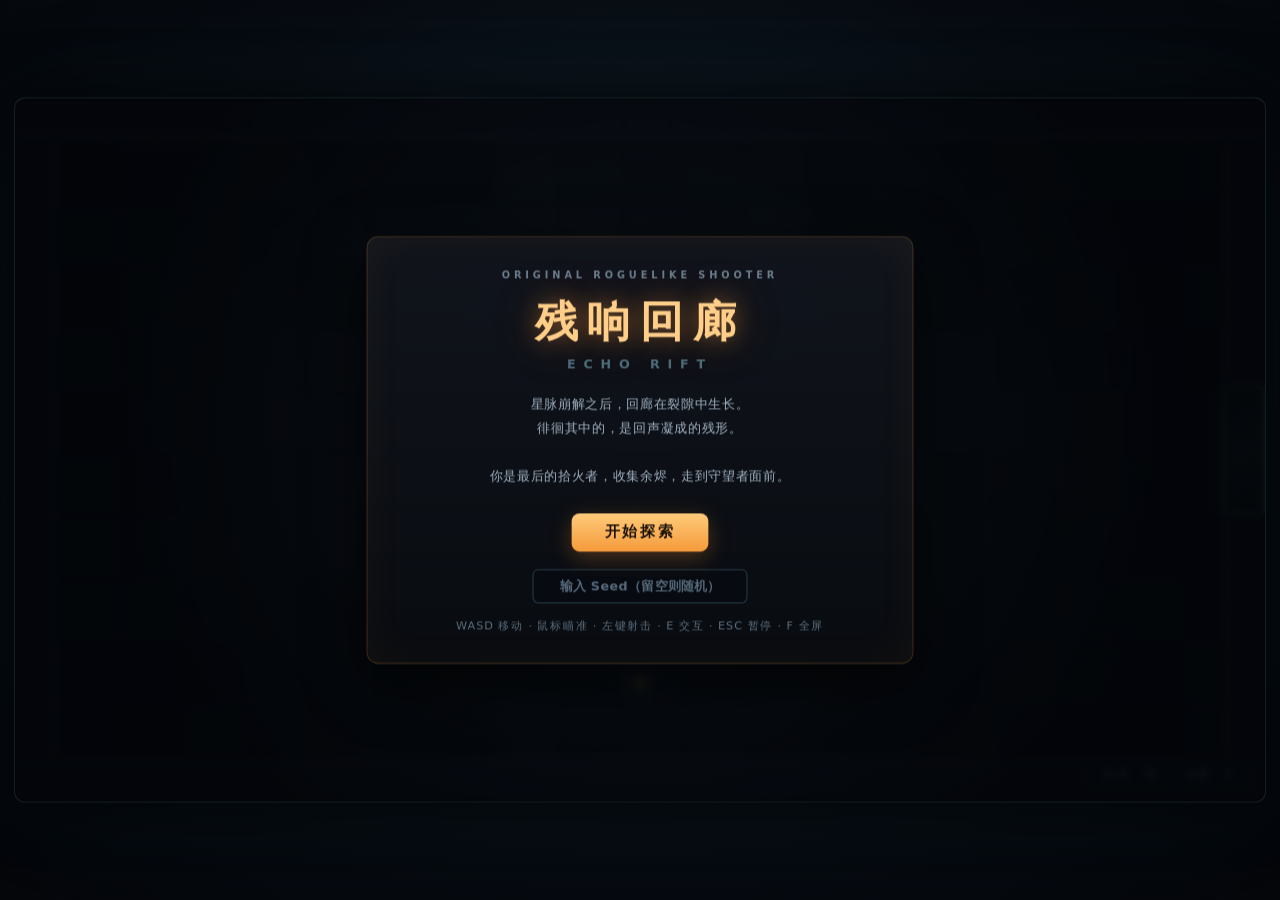
==== commit de3a48ee: "Add files via upload" ====
--- a/echo-rift-standalone.html
+++ b/echo-rift-standalone.html
@@ -82,8 +82,8 @@
   pointer-events: none;
 }
 
-/* ---------- 全屏按钮（右下角，避开右上小地图） ---------- */
-#fs-btn {
+/* ---------- HUD 角落按钮（右下角，避开右上小地图） ---------- */
+#fs-btn, #shake-btn {
   position: absolute;
   bottom: 14px;
   right: 16px;
@@ -98,11 +98,15 @@
   cursor: pointer;
   transition: background .18s, color .18s, border-color .18s;
 }
-#fs-btn:hover {
+#fs-btn:hover, #shake-btn:hover {
   background: rgba(20, 48, 60, 0.92);
   color: #d8fbff;
   border-color: rgba(120, 230, 255, 0.7);
 }
+
+/* 抖动按钮排在全屏按钮左侧；触屏模式下全屏按钮隐藏，它补位 */
+#shake-btn { right: 96px; }
+body.touch-mode #shake-btn { right: 16px; }
 
 /* ---------- 遮罩面板 ---------- */
 .overlay {
@@ -306,6 +310,7 @@
   <canvas id="game-canvas" width="1280" height="720"></canvas>
 
   <div id="ui-layer">
+    <button id="shake-btn" type="button">抖动 · 弱</button>
     <button id="fs-btn" type="button">全屏 · F</button>
 
     <div id="overlay" class="overlay">
@@ -1115,19 +1120,28 @@
     this.omega = 2.2 * this.orbitDir;
   }
 
-  /* 追踪：朝最近的敌人缓慢转向 */
+  /* 追踪：友军弹朝最近的敌人转向，敌方弹朝玩家缓慢转向（转向速率受限，可躲） */
   _steer(dt) {
     const g = this.game;
-    if (!g || !g.room) return;
-    let best = null, bestD = 520 * 520;
-    for (const e of g.room.enemies) {
-      if (e.dead) continue;
-      const d = dist2(this.x, this.y, e.x, e.y);
-      if (d < bestD) { bestD = d; best = e; }
-    }
-    if (!best) return;
+    if (!g) return;
+    let tx, ty;
+    if (this.friendly) {
+      let best = null, bestD = 520 * 520;
+      const list = g.room ? g.room.enemies : [];
+      for (const e of list) {
+        if (e.dead) continue;
+        const d = dist2(this.x, this.y, e.x, e.y);
+        if (d < bestD) { bestD = d; best = e; }
+      }
+      if (!best) return;
+      tx = best.x; ty = best.y;
+    } else {
+      const p = g.player;
+      if (!p || p.dead) return;
+      tx = p.x; ty = p.y;
+    }
     const cur = Math.atan2(this.vy, this.vx);
-    const want = angleTo(this.x, this.y, best.x, best.y);
+    const want = angleTo(this.x, this.y, tx, ty);
     const rate = Math.min(7.5, 2.4 + this.homing * 2.2) * dt;
     const na = cur + clamp(angleDelta(cur, want), -rate, rate);
     this.vx = Math.cos(na) * this.speed;
@@ -1154,7 +1168,7 @@
     this.trail.push(this.x, this.y);
     if (this.trail.length > this.trailMax * 2) this.trail.splice(0, 2);
 
-    if (this.homing > 0 && this.friendly) this._steer(dt);
+    if (this.homing > 0) this._steer(dt);
     if (this.orbit > 0) {
       this._orbit(dt);
       /* 回旋弹可以反复命中同一目标 */
@@ -1264,6 +1278,9 @@
     this.build = new Build(this);
     this.mods = this.build.mods;
 
+    /* ---- 临时增益 / 诅咒 ---- */
+    this.buffs = new BuffSystem(this);
+
     /* ---- 运行时状态 ---- */
     this.fireTimer = 0;
     this.invuln = 0;
@@ -1276,7 +1293,16 @@
     this.dead = false;
     this.shotsFired = 0;
     this.trailT = 0;      // 烬迹计时
-  }
+    this.slowT = 0;       // 被泥沼等减速的剩余时间
+  }
+
+  /* 被减速（取最长持续时间，不叠加） */
+  applySlow(dur) {
+    if (this.dead) return;
+    this.slowT = Math.max(this.slowT, dur);
+  }
+
+  get slowFactor() { return this.slowT > 0 ? 0.55 : 1; }
 
   /* 拾取道具（所有入口统一走这里） */
   gainItem(itemId) {
@@ -1294,6 +1320,18 @@
   update(dt, input) {
     if (this.dead) return;
 
+    /* 减速计时 */
+    if (this.slowT > 0) {
+      this.slowT -= dt;
+      if (Math.random() < dt * 8) {
+        this.game.particles.spawn(
+          this.x + rand(-10, 10), this.y + rand(-6, 10),
+          rand(-8, 8), rand(-24, -6), rand(0.3, 0.6), rand(2, 4),
+          'rgba(120,180,255,0.5)', { drag: 3 }
+        );
+      }
+    }
+
     /* 移动（键盘 WASD/方向键 与 触屏虚拟摇杆统一走 Input.moveVector） */
     const v = input.moveVector();
     let mx = v.x, my = v.y;
@@ -1302,7 +1340,7 @@
     this.moving = vlen > 0.001;
     if (this.moving) {
       if (vlen > 1) { mx /= vlen; my /= vlen; }
-      const sp = this.moveSpeed;
+      const sp = this.moveSpeed * this.slowFactor;
       this.x += mx * sp * dt;
       this.y += my * sp * dt;
       this.walkPhase += dt * 11;
@@ -1319,6 +1357,9 @@
     /* 瞄准 */
     const m = this.game.mouseWorld;
     this.aim = angleTo(this.x, this.y, m.x, m.y);
+
+    /* 临时增益 / 诅咒计时 */
+    this.buffs.update(dt);
 
     /* 生命回复 */
     if (this.regen > 0 && this.hp > 0 && this.hp < this.maxHp) {
@@ -1407,7 +1448,6 @@
       this.y + Math.sin(this.aim) * (this.r + 10),
       this.aim, '#ffd27a'
     );
-    this.game.addShake(1.1);
   }
 
   /* ---------------------------------------------------------
@@ -1420,7 +1460,7 @@
     this.hp -= real;
     this.invuln = this.invulnTime;
     this.hurtFlash = 1;
-    this.game.addShake(7);
+    this.game.addShake(4.5);
 
     const ang = angleTo(srcX, srcY, this.x, this.y);
     this.game.particles.burst(this.x, this.y, 12, {
@@ -1995,6 +2035,13 @@
       if (it.flags) for (const k in it.flags) md[k] = (md[k] || 0) + it.flags[k] * n;
     }
 
+    /* 1b. 临时增益 / 诅咒（与道具完全叠加，来源见 buff.js） */
+    if (p.buffs) {
+      const bf = p.buffs.aggregate();
+      for (const k in bf.stats) st[k] = (st[k] || 0) + bf.stats[k];
+      for (const k in bf.mods) md[k] = (md[k] || 0) + bf.mods[k];
+    }
+
     /* 2. 最终属性（供组合条件判断） */
     const fin = {
       maxHp: Math.max(20, b.maxHp + st.maxHp),
@@ -2114,6 +2161,115 @@
 </script>
 <script>
 /* ===========================================================
+   buff.js — 临时增益 / 诅咒（限时或永久）
+   数据驱动：新增一个 buff 只需加一条数据对象
+   结算并入 Build.recompute()，因此与道具系统完全叠加
+   =========================================================== */
+'use strict';
+
+/* 常用增益 / 诅咒模板（商店、事件、特殊房共用） */
+const BUFF_PRESETS = {
+  stim:      { id: 'stim',      name: '战斗兴奋剂', kind: 'buff',  color: '#ff8a5c', dur: 30, stats: { damage: 6, damagePct: 0.25 } },
+  haste:     { id: 'haste',     name: '疾行回响',   kind: 'buff',  color: '#7fe4ff', dur: 30, stats: { moveSpeed: 55 } },
+  stoneskin: { id: 'stoneskin', name: '石肤',       kind: 'buff',  color: '#c8ff6a', dur: 30, stats: { dr: 22 } },
+  fervor:    { id: 'fervor',    name: '狂热',       kind: 'buff',  color: '#ffd35e', dur: 30, stats: { fireRate: 0.45 } },
+  bulwark:   { id: 'bulwark',   name: '壁垒',       kind: 'buff',  color: '#7dffb0', dur: 30, stats: { maxHp: 30 } },
+  heavy:     { id: 'heavy',     name: '沉重诅咒',   kind: 'curse', color: '#c08bff', dur: 45, stats: { moveSpeed: -70 } },
+  brittle:   { id: 'brittle',   name: '易碎诅咒',   kind: 'curse', color: '#c08bff', dur: 45, stats: { dr: -15 } },
+  sluggish:  { id: 'sluggish',  name: '迟滞诅咒',   kind: 'curse', color: '#c08bff', dur: 40, stats: { fireRate: -0.30 } },
+  frail:     { id: 'frail',     name: '虚弱诅咒',   kind: 'curse', color: '#c08bff', dur: 40, stats: { maxHp: -20 } }
+};
+
+class BuffSystem {
+  constructor(player) {
+    this.player = player;
+    this.list = [];        // { id, name, desc, kind, color, stats, mods, dur, t }
+  }
+
+  /* def: { id,name,desc,kind,color,stats,mods,dur }   dur<=0 表示永久 */
+  add(def) {
+    if (!def) return null;
+    const dur = def.dur === undefined ? 30 : def.dur;
+    const b = {
+      id: def.id || ('buff' + this.list.length),
+      name: def.name || '回响',
+      desc: def.desc || '',
+      kind: def.kind || 'buff',
+      color: def.color || '#7dffb0',
+      stats: def.stats || null,
+      mods: def.mods || null,
+      dur: dur,
+      t: dur
+    };
+    /* 同名最多叠 3 层，超过则刷新最旧一层的持续时间 */
+    const same = this.list.filter(x => x.id === b.id);
+    if (same.length >= 3) {
+      same[0].t = Math.max(same[0].t, b.t);
+    } else {
+      this.list.push(b);
+    }
+    this.refresh();
+    return b;
+  }
+
+  addPreset(key, durOverride) {
+    const p = BUFF_PRESETS[key];
+    if (!p) return null;
+    const def = Object.assign({}, p);
+    if (durOverride !== undefined) def.dur = durOverride;
+    return this.add(def);
+  }
+
+  has(id) { return this.list.some(b => b.id === id); }
+
+  remove(id) {
+    const before = this.list.length;
+    this.list = this.list.filter(b => b.id !== id);
+    if (this.list.length !== before) this.refresh();
+  }
+
+  /* 清掉所有诅咒（商店净化类商品） */
+  cleanseCurses() {
+    const before = this.list.length;
+    this.list = this.list.filter(b => b.kind !== 'curse');
+    if (this.list.length !== before) this.refresh();
+    return before - this.list.length;
+  }
+
+  update(dt) {
+    if (!this.list.length) return;
+    let expired = false;
+    for (let i = this.list.length - 1; i >= 0; i--) {
+      const b = this.list[i];
+      if (b.dur <= 0) continue;             // 永久
+      b.t -= dt;
+      if (b.t <= 0) { this.list.splice(i, 1); expired = true; }
+    }
+    if (expired) this.refresh();
+  }
+
+  /* 汇总成 { stats, mods }，供 Build.recompute() 叠加 */
+  aggregate() {
+    const st = {}, md = {};
+    for (const b of this.list) {
+      if (b.stats) for (const k in b.stats) st[k] = (st[k] || 0) + b.stats[k];
+      if (b.mods) for (const k in b.mods) md[k] = (md[k] || 0) + b.mods[k];
+    }
+    return { stats: st, mods: md };
+  }
+
+  refresh() {
+    if (this.player && this.player.build) this.player.build.recompute();
+  }
+
+  clear() { this.list.length = 0; }
+
+  serialize() { return this.list.map(b => b.id + '@' + Math.ceil(b.t)).join(','); }
+}
+
+</script>
+<script>
+/* ===========================================================
    props.js — 房间内的可交互物件
    宝箱 / 异象祭坛 / 商栈基座 / 层间裂隙
    全部原创，材质用 Canvas 绘制
@@ -2192,7 +2348,6 @@
     const p = this.game.player;
     const got = p.gainItem(this.item.id);
     if (!got) return false;                 // 已达堆叠上限
-    this.game.addShake(3);
     this.game.ui.showBanner(got.name, got.desc, 2.6);
     this.game.damageNumbers.add(this.x, this.y - 30, this.item.name, {
       color: this.item.color, life: 1.3, vy: -40
@@ -2297,7 +2452,6 @@
     this.game.ui.showBanner(o.name, o.desc, 2.2);
     this.game.damageNumbers.add(this.x, this.y - 32, o.name, { color: o.color, life: 1.3, vy: -40 });
     this.game.particles.ring(this.x, this.y, o.color, 20, 200);
-    this.game.addShake(3);
     return true;
   }
 
@@ -2483,12 +2637,863 @@
 </script>
 <script>
 /* ===========================================================
+   shop.js — 商栈（Shop 房）
+   随机生成 3~5 个商品，五大类：
+     道具 / 回复 / 临时增益 / 宝箱 / 特殊物品
+   全部数据驱动：新增商品只需往 SHOP_GOODS 里加一条数据
+   =========================================================== */
+'use strict';
+
+const SHOP_KIND = {
+  item:    { cn: '道具', color: '#ffb347' },
+  heal:    { cn: '回复', color: '#7dffb0' },
+  buff:    { cn: '增益', color: '#7fe4ff' },
+  chest:   { cn: '宝箱', color: '#ffd35e' },
+  special: { cn: '奇物', color: '#c08bff' }
+};
+
+/* -----------------------------------------------------------
+   商品表：cost 为基础价（会按层数略微上浮）
+   make(g) 生成具体的商品实例（名字/说明/价格/结算）
+   ----------------------------------------------------------- */
+const SHOP_GOODS = [
+  /* ---- 道具 ---- */
+  {
+    id: 'item_basic', kind: 'item', weight: 26, cost: 20,
+    make(rng, game) {
+      const it = pickItem(rng, game.player ? game.player.build : null, { synergy: true });
+      return {
+        name: it.name, desc: it.desc, color: it.color, cost: 20,
+        apply(g) { return g.player.gainItem(it.id); }
+      };
+    }
+  },
+  {
+    id: 'item_premium', kind: 'item', weight: 12, cost: 34,
+    make(rng, game) {
+      const build = game.player ? game.player.build : null;
+      const hot = ITEMS.filter(it => it.cat === 'special' || it.cat === 'attack')
+        .filter(it => !build || build.count(it.id) < (it.max || 99));
+      const it = hot.length ? rng.pick(hot) : pickItem(rng, build, {});
+      return {
+        name: it.name, desc: it.desc + '（稀有货架）', color: it.color, cost: 34,
+        apply(g) { return g.player.gainItem(it.id); }
+      };
+    }
+  },
+
+  /* ---- 回复 ---- */
+  {
+    id: 'heal_potion', kind: 'heal', weight: 18, cost: 14,
+    make() {
+      return {
+        name: '余烬药剂', desc: '回复 45 点生命', color: '#7dffb0', cost: 14,
+        apply(g) { g.player.heal(45); return true; }
+      };
+    }
+  },
+  {
+    id: 'heal_full', kind: 'heal', weight: 8, cost: 30,
+    make() {
+      return {
+        name: '回响圣杯', desc: '生命完全回复', color: '#7dffb0', cost: 30,
+        apply(g) { g.player.hp = g.player.maxHp; return true; }
+      };
+    }
+  },
+  {
+    id: 'heal_max', kind: 'heal', weight: 10, cost: 24,
+    make() {
+      return {
+        name: '薪火之种', desc: '最大生命 +18 并回复 20', color: '#8fe0a0', cost: 24,
+        apply(g) {
+          g.player.buffs.add({ id: 'seed_hp', name: '薪火之种', kind: 'buff', color: '#8fe0a0', dur: 0, stats: { maxHp: 18 } });
+          g.player.heal(20);
+          return true;
+        }
+      };
+    }
+  },
+
+  /* ---- 临时增益 ---- */
+  {
+    id: 'buff_stim', kind: 'buff', weight: 12, cost: 16,
+    make() {
+      return {
+        name: '战斗兴奋剂', desc: '30 秒内攻击 +6、伤害 +25%', color: '#ff8a5c', cost: 16,
+        apply(g) { g.player.buffs.addPreset('stim'); return true; }
+      };
+    }
+  },
+  {
+    id: 'buff_haste', kind: 'buff', weight: 12, cost: 14,
+    make() {
+      return {
+        name: '疾行回响', desc: '30 秒内移动速度 +55', color: '#7fe4ff', cost: 14,
+        apply(g) { g.player.buffs.addPreset('haste'); return true; }
+      };
+    }
+  },
+  {
+    id: 'buff_stone', kind: 'buff', weight: 10, cost: 18,
+    make() {
+      return {
+        name: '石肤涂层', desc: '30 秒内受伤减免 22%', color: '#c8ff6a', cost: 18,
+        apply(g) { g.player.buffs.addPreset('stoneskin'); return true; }
+      };
+    }
+  },
+  {
+    id: 'buff_fervor', kind: 'buff', weight: 10, cost: 18,
+    make() {
+      return {
+        name: '狂热引信', desc: '30 秒内射速 +45%', color: '#ffd35e', cost: 18,
+        apply(g) { g.player.buffs.addPreset('fervor'); return true; }
+      };
+    }
+  },
+
+  /* ---- 宝箱 ---- */
+  {
+    id: 'chest_small', kind: 'chest', weight: 10, cost: 22,
+    make(rng, game) {
+      return {
+        name: '封缄木匣', desc: '购买后原地留下一口宝箱', color: '#ffd35e', cost: 22,
+        apply(g) {
+          const cx = g.player.x, cy = g.player.y + 66;
+          const c = new Chest(g, cx, cy, rng.fork('shopChest'), true);
+          g.room.props.push(c);
+          return true;
+        }
+      };
+    }
+  },
+  {
+    id: 'chest_grand', kind: 'chest', weight: 5, cost: 44,
+    make(rng, game) {
+      return {
+        name: '鎏金秘匣', desc: '购买后原地留下一口大宝箱（额外金币）', color: '#ffe08a', cost: 44,
+        apply(g) {
+          const cx = g.player.x, cy = g.player.y + 66;
+          const c = new Chest(g, cx, cy, rng.fork('shopGrand'), false);
+          c.coinBonus = 40;
+          g.room.props.push(c);
+          return true;
+        }
+      };
+    }
+  },
+
+  /* ---- 特殊物品 ---- */
+  {
+    id: 'sp_cleanse', kind: 'special', weight: 8, cost: 20,
+    make(rng, game) {
+      const cursed = game.player && game.player.buffs.list.some(b => b.kind === 'curse');
+      return {
+        name: '净化之尘', desc: cursed ? '清除身上所有诅咒' : '清除所有诅咒（当前无诅咒）',
+        color: '#c08bff', cost: 20,
+        need: () => !!(game.player && game.player.buffs.list.some(b => b.kind === 'curse')),
+        apply(g) { return g.player.buffs.cleanseCurses() > 0; }
+      };
+    }
+  },
+  {
+    id: 'sp_compass', kind: 'special', weight: 8, cost: 26,
+    make(rng, game) {
+      return {
+        name: '秘室罗盘', desc: '揭示本层所有隐藏房', color: '#c08bff', cost: 26,
+        need: () => !!(game.map && game.map.cells.some(c => c.hidden && !c.discovered)),
+        apply(g) {
+          const n = g.discoverAllSecrets(true);
+          return n > 0;
+        }
+      };
+    }
+  },
+  {
+    id: 'sp_atlas', kind: 'special', weight: 9, cost: 18,
+    make(rng, game) {
+      return {
+        name: '回廊残图', desc: '揭示本层全部房间的布局', color: '#c08bff', cost: 18,
+        apply(g) {
+          if (!g.map) return false;
+          g.map.revealAll();
+          return true;
+        }
+      };
+    }
+  },
+  {
+    id: 'sp_forge', kind: 'special', weight: 8, cost: 28,
+    make(rng, game) {
+      return {
+        name: '重塑熔炉', desc: '随机替换一件已持有道具，换一件新的', color: '#c08bff', cost: 28,
+        need: () => !!(game.player && game.player.build.slots.length > 0),
+        apply(g) {
+          const slots = g.player.build.slots;
+          if (!slots.length) return false;
+          const pick = slots[Math.floor(rng.next() * slots.length)];
+          const old = ITEM_BY_ID[pick.id];
+          /* 直接改槽位（保留层数），再重算 */
+          const fresh = pickItem(rng, g.player.build, { synergy: false });
+          pick.id = fresh.id; pick.n = 1;
+          g.player.build.recompute();
+          g.ui.showBanner('重塑：' + (old ? old.name : '?') + ' → ' + fresh.name, fresh.desc, 2.6);
+          return true;
+        }
+      };
+    }
+  },
+  {
+    id: 'sp_coinpile', kind: 'special', weight: 6, cost: 12,
+    make() {
+      return {
+        name: '拾荒者钱袋', desc: '立刻获得 40 金币', color: '#ffd35e', cost: 12,
+        apply(g) { g.addCoins(40); return true; }
+      };
+    }
+  }
+];
+
+/* -----------------------------------------------------------
+   生成一整套货架（3~5 件，按权重抽，不重复）
+   ----------------------------------------------------------- */
+function rollShopStocks(rng, game, floor) {
+  const count = rng.int(3, 5);
+  const pool = SHOP_GOODS.slice();
+  const stocks = [];
+  const scale = 1 + Math.max(0, ((floor || 1) - 1)) * 0.10;
+
+  /* 保证第一件是道具，最后一件尽量是特殊/宝箱，其余按权重 */
+  const takeOne = (filter) => {
+    let cands = pool.filter(filter || (() => true));
+    if (!cands.length) cands = pool.slice();
+    let sum = 0;
+    for (const c of cands) sum += (c.weight || 5);
+    let r = rng.next() * sum;
+    let chosen = cands[cands.length - 1];
+    for (const c of cands) {
+      r -= (c.weight || 5);
+      if (r <= 0) { chosen = c; break; }
+    }
+    const idx = pool.indexOf(chosen);
+    if (idx >= 0) pool.splice(idx, 1);
+    return chosen;
+  };
+
+  const first = takeOne(g => g.kind === 'item');
+  stocks.push(first);
+  for (let i = 1; i < count; i++) {
+    const last = (i === count - 1 && count >= 4);
+    stocks.push(takeOne(last ? (g => g.kind === 'special' || g.kind === 'chest') : null));
+  }
+
+  return stocks.map((g, i) => {
+    const inst = g.make(rng.fork('goods' + i), game);
+    inst.kind = g.kind;
+    inst.kindCn = (SHOP_KIND[g.kind] || SHOP_KIND.item).cn;
+    inst.cost = Math.max(6, Math.round((inst.cost || g.cost) * scale));
+    return inst;
+  });
+}
+
+/* -----------------------------------------------------------
+   货架（可交互物件）
+   ----------------------------------------------------------- */
+class ShopStall extends Prop {
+  constructor(game, x, y, stock) {
+    super(game, x, y, { r: 20 });
+    this.stock = stock;
+    this.cost = stock.cost;
+    this.label = `${stock.name} · ◈${stock.cost}`;
+    this.denyT = 0;
+  }
+
+  canAfford() { return this.game.coins >= this.cost; }
+
+  available() {
+    if (this.used) return false;
+    if (this.stock.need && !this.stock.need()) return false;
+    return true;
+  }
+
+  use() {
+    if (this.used) return false;
+    if (!this.available()) {
+      this.denyT = 0.6;
+      this.game.damageNumbers.add(this.x, this.y - 28, '现在用不上', { color: '#ff9d6b', life: 0.9 });
+      return false;
+    }
+    if (!this.canAfford()) {
+      this.denyT = 0.6;
+      this.game.damageNumbers.add(this.x, this.y - 28, '金币不足', { color: '#ff7a7a', life: 0.9 });
+      return false;
+    }
+    const ok = this.stock.apply(this.game);
+    if (!ok) {
+      this.denyT = 0.6;
+      this.game.damageNumbers.add(this.x, this.y - 28, '无法购买', { color: '#ff7a7a', life: 0.9 });
+      return false;
+    }
+    this.used = true;
+    this.game.spendCoins(this.cost);
+    this.game.damageNumbers.add(this.x, this.y - 30, '-◈' + this.cost, { color: '#ffd35e', life: 1.1, vy: -40 });
+    this.game.particles.burst(this.x, this.y, 18, {
+      speed: 180, life: 0.7, size: 4,
+      colors: [this.stock.color, '#ffffff', '#ffd35e']
+    });
+    return true;
+  }
+
+  update(dt) {
+    super.update(dt);
+    if (this.denyT > 0) this.denyT -= dt;
+  }
+
+  draw(ctx) {
+    const t = this.animT;
+    const st = this.stock;
+    const ok = this.available() && this.canAfford();
+    const col = this.used ? '#4a5a66' : (ok ? st.color : '#6b7684');
+
+    this.drawBase(ctx, ok && !this.used ? col : '#5d6f7e', 0.32);
+    if (!this.used) this.drawMarker(ctx, col);
+
+    ctx.save();
+    ctx.translate(this.x, this.y);
+
+    /* 基座 */
+    ctx.fillStyle = '#1d2531';
+    roundRectPath(ctx, -22, 2, 44, 14, 3);
+    ctx.fill();
+    ctx.strokeStyle = '#3c4a5e';
+    ctx.lineWidth = 2;
+    ctx.stroke();
+    ctx.fillStyle = '#161d27';
+    roundRectPath(ctx, -14, -24, 28, 28, 3);
+    ctx.fill();
+    ctx.stroke();
+
+    if (!this.used) {
+      /* 商品本体（按类型画不同形状） */
+      const fy = -34 + Math.sin(t * 2.4) * 2.5;
+      ctx.save();
+      ctx.translate(0, fy);
+      ctx.rotate(t * 0.8);
+      ctx.fillStyle = st.color;
+      ctx.globalAlpha = ok ? 1 : 0.4;
+      if (this.stock.kind === 'heal') {
+        polygonPath(ctx, [[0, -10], [7, 0], [0, 10], [-7, 0]]);
+      } else if (this.stock.kind === 'chest') {
+        polygonPath(ctx, [[-9, -8], [9, -8], [9, 8], [-9, 8]]);
+      } else if (this.stock.kind === 'buff') {
+        polygonPath(ctx, [[0, -11], [10, -2], [6, 10], [-6, 10], [-10, -2]]);
+      } else if (this.stock.kind === 'special') {
+        polygonPath(ctx, [[0, -12], [11, -4], [7, 10], [-7, 10], [-11, -4]]);
+      } else {
+        polygonPath(ctx, [[0, -11], [8, 0], [0, 11], [-8, 0]]);
+      }
+      ctx.fill();
+      ctx.restore();
+
+      /* 名字 */
+      ctx.globalAlpha = 1;
+      ctx.font = '700 12px "Segoe UI", "PingFang SC", system-ui, sans-serif';
+      ctx.textAlign = 'center';
+      ctx.fillStyle = ok ? '#dbe6ef' : '#7b8896';
+      ctx.fillText(st.name, 0, -50);
+      ctx.font = '600 10px "Segoe UI", system-ui, sans-serif';
+      ctx.fillStyle = '#6d8296';
+      ctx.fillText(st.kindCn || '', 0, 44);
+
+      /* 价格 */
+      ctx.font = '800 13px "Segoe UI", system-ui, sans-serif';
+      ctx.fillStyle = this.canAfford() ? '#ffd35e' : '#ff7a7a';
+      ctx.fillText('◈' + this.cost, 0, 28);
+    } else {
+      ctx.globalAlpha = 0.4;
+      ctx.fillStyle = '#5d6f7e';
+      ctx.beginPath(); ctx.arc(0, -18, 8, 0, TAU); ctx.fill();
+      ctx.globalAlpha = 0.8;
+      ctx.font = '700 11px "Segoe UI", system-ui, sans-serif';
+      ctx.textAlign = 'center';
+      ctx.fillStyle = '#5d6f7e';
+      ctx.fillText('已售出', 0, 28);
+      ctx.globalAlpha = 1;
+    }
+    ctx.restore();
+  }
+}
+
+</script>
+<script>
+/* ===========================================================
+   events.js — 异象房（Event）
+   数据驱动的随机事件：牺牲生命 / 赌博 / 付费抽奖 /
+   随机强化 / 随机诅咒 / 献祭道具 等
+   新增事件 = 往 EVENTS 里加一条数据对象
+   =========================================================== */
+'use strict';
+
+const EVENTS = [
+  {
+    id: 'blood_pact', name: '血契熔炉', color: '#ff6b5c',
+    desc: '献出 30 点生命，换取一件随机道具',
+    can: (g) => g.player.hp > 34,
+    run(g, rng) {
+      g.player.takeDamage(30, g.player.x, g.player.y);
+      g.player.invuln = 0;
+      const it = pickItem(rng, g.player.build, { synergy: true });
+      const got = g.player.gainItem(it.id);
+      return { name: got ? got.name : '血契', desc: got ? got.desc : '没有可获得的道具', color: got ? got.color : '#ff6b5c' };
+    }
+  },
+  {
+    id: 'ember_gamble', name: '残响赌局', color: '#ffd35e',
+    desc: '押上 18 金币：五成翻倍至 45，五成血本无归',
+    can: (g) => g.coins >= 18,
+    run(g, rng) {
+      g.spendCoins(18);
+      if (rng.chance(0.5)) {
+        g.addCoins(45);
+        return { name: '赌局 · 赢', desc: '+45 金币', color: '#7dffb0' };
+      }
+      return { name: '赌局 · 输', desc: '18 金币化为回声', color: '#ff6b5c' };
+    }
+  },
+  {
+    id: 'echo_forge', name: '回声熔炉', color: '#7fe4ff',
+    desc: '花 26 金币，换取一件随机道具',
+    can: (g) => g.coins >= 26,
+    run(g, rng) {
+      g.spendCoins(26);
+      const it = pickItem(rng, g.player.build, { synergy: true });
+      const got = g.player.gainItem(it.id);
+      return { name: got ? got.name : '熔炉空转', desc: got ? got.desc : '没有可获得的道具', color: got ? got.color : '#7fe4ff' };
+    }
+  },
+  {
+    id: 'cursed_boon', name: '诅咒恩赐', color: '#c08bff',
+    desc: '获得强大增益，同时背上一层诅咒',
+    can: () => true,
+    run(g, rng) {
+      const boons = [
+        { key: 'stim', txt: '攻击大幅提升' },
+        { key: 'fervor', txt: '射速大幅提升' },
+        { key: 'haste', txt: '移动速度提升' }
+      ];
+      const curses = ['heavy', 'sluggish', 'brittle'];
+      const b = boons[Math.floor(rng.next() * boons.length)];
+      const c = curses[Math.floor(rng.next() * curses.length)];
+      g.player.buffs.addPreset(b.key, 90);
+      g.player.buffs.addPreset(c, 60);
+      return { name: '诅咒恩赐', desc: b.txt + '，但 ' + BUFF_PRESETS[c].name + ' 缠身 60 秒', color: '#c08bff' };
+    }
+  },
+  {
+    id: 'shatter_altar', name: '碎裂祭坛', color: '#ff8a5c',
+    desc: '献祭一件已持有道具，换取两件新的 + 20 金币',
+    can: (g) => g.player.build.slots.length > 0,
+    run(g, rng) {
+      const slots = g.player.build.slots;
+      let old = null;
+      if (slots.length > 0) {
+        /* 优先献祭堆叠数最高的那件（损失最小） */
+        let vi = 0;
+        for (let i = 1; i < slots.length; i++) if (slots[i].n > slots[vi].n) vi = i;
+        old = ITEM_BY_ID[slots[vi].id];
+        slots.splice(vi, 1);
+        g.player.build.recompute();
+      }
+      const a = g.player.gainItem(pickItem(rng, g.player.build, { synergy: true }).id);
+      const b = g.player.gainItem(pickItem(rng, g.player.build, { synergy: true }).id);
+      g.addCoins(20);
+      const names = [a && a.name, b && b.name].filter(Boolean).join('、');
+      return {
+        name: '碎裂：' + (old ? old.name : '?'),
+        desc: (names || '（无可获得道具）') + ' + 20 金币',
+        color: '#ff8a5c'
+      };
+    }
+  },
+  {
+    id: 'scavenger', name: '拾荒者之匣', color: '#ffd35e',
+    desc: '获得 40 金币，但最大生命 -12',
+    can: () => true,
+    run(g) {
+      g.addCoins(40);
+      g.player.buffs.add({ id: 'scav_debt', name: '拾荒者负债', kind: 'curse', color: '#c08bff', dur: 0, stats: { maxHp: -12 } });
+      return { name: '拾荒者之匣', desc: '+40 金币，最大生命 -12', color: '#ffd35e' };
+    }
+  },
+  {
+    id: 'brand', name: '燃命烙印', color: '#ffb347',
+    desc: '最大生命 -15，攻击力 +9（永久）',
+    can: () => true,
+    run(g) {
+      g.player.buffs.add({ id: 'brand', name: '燃命烙印', kind: 'buff', color: '#ffb347', dur: 0, stats: { maxHp: -15, damage: 9 } });
+      return { name: '燃命烙印', desc: '最大生命 -15，攻击力 +9', color: '#ffb347' };
+    }
+  },
+  {
+    id: 'blind_box', name: '回声盲盒', color: '#9ad14f',
+    desc: '四种结果随机其一：道具 / 金币 / 治疗 / 陷阱',
+    can: () => true,
+    run(g, rng) {
+      const roll = rng.next();
+      if (roll < 0.34) {
+        const it = pickItem(rng, g.player.build, { synergy: true });
+        const got = g.player.gainItem(it.id);
+        return { name: got ? got.name : '盲盒', desc: got ? got.desc : '空盒', color: got ? got.color : '#9ad14f' };
+      }
+      if (roll < 0.60) {
+        g.addCoins(30);
+        return { name: '盲盒 · 金币', desc: '+30 金币', color: '#ffd35e' };
+      }
+      if (roll < 0.84) {
+        g.player.hp = g.player.maxHp;
+        return { name: '盲盒 · 治疗', desc: '生命完全回复', color: '#7dffb0' };
+      }
+      g.player.takeDamage(22, g.player.x, g.player.y);
+      g.player.invuln = 0;
+      return { name: '盲盒 · 陷阱', desc: '-22 生命', color: '#ff6b5c' };
+    }
+  },
+  {
+    id: 'hidden_compass', name: '秘室石碑', color: '#c08bff',
+    desc: '揭示本层所有隐藏房（若已全部发现则给 25 金币）',
+    can: () => true,
+    run(g) {
+      const n = g.discoverAllSecrets(false);
+      if (n > 0) return { name: '秘室石碑', desc: '揭示 ' + n + ' 间隐藏房', color: '#c08bff' };
+      g.addCoins(25);
+      return { name: '秘室石碑', desc: '本层无隐藏房，+25 金币', color: '#ffd35e' };
+    }
+  },
+  {
+    id: 'ward_cache', name: '守望者的暗库', color: '#ff4d6b',
+    desc: '获得 2 件道具，但立刻引来一波残形',
+    can: () => true,
+    run(g, rng) {
+      const a = g.player.gainItem(pickItem(rng, g.player.build, { synergy: true }).id);
+      const b = g.player.gainItem(pickItem(rng, g.player.build, { synergy: true }).id);
+      const types = ['chaser', 'shooter', 'charger'];
+      for (let i = 0; i < 3; i++) {
+        g.room.pending.push({ type: types[Math.floor(rng.next() * types.length)], delay: 0.2 * i });
+      }
+      /* 异象房临时变成战斗房：关门，打完才开 */
+      if (g.room) { g.room.state = 'fighting'; g.room.doorsOpen = false; }
+      g.addShake(2.5);
+      const names = [a && a.name, b && b.name].filter(Boolean).join('、');
+      return { name: '守望者的暗库', desc: (names || '空库') + '，但残形被惊动了', color: '#ff4d6b' };
+    }
+  }
+];
+
+function pickEvent(rng, game) {
+  const pool = EVENTS.filter(e => !e.can || e.can(game));
+  if (!pool.length) return EVENTS[0];
+  return rng.pick(pool);
+}
+
+/* -----------------------------------------------------------
+   异象石碑（可交互物件）
+   ----------------------------------------------------------- */
+class EventShrine extends Prop {
+  constructor(game, x, y, rng) {
+    super(game, x, y, { r: 26 });
+    this.rng = rng;
+    this.event = pickEvent(rng, game);
+    this.label = this.event.name;
+    this.outcome = null;
+  }
+
+  /* 悬停 / 靠近时展示的说明 */
+  get detail() { return this.event.desc; }
+
+  use() {
+    if (!super.use()) return false;
+    const res = this.event.run(this.game, this.rng.fork(this.event.id));
+    this.outcome = res;
+    this.game.ui.showBanner(res.name, res.desc, 3.0);
+    this.game.damageNumbers.add(this.x, this.y - 34, res.name, { color: res.color, life: 1.4, vy: -40 });
+    this.game.particles.ring(this.x, this.y, res.color, 22, 220);
+    this.game.particles.burst(this.x, this.y, 20, {
+      speed: 200, life: 0.8, size: 4, colors: [res.color, '#ffffff']
+    });
+    return true;
+  }
+
+  draw(ctx) {
+    const t = this.animT;
+    const col = this.used ? (this.outcome ? this.outcome.color : '#5d6f7e') : this.event.color;
+    this.drawBase(ctx, col, this.used ? 0.18 : 0.34);
+    if (!this.used) this.drawMarker(ctx, col);
+
+    ctx.save();
+    ctx.translate(this.x, this.y);
+
+    /* 三根立柱 */
+    ctx.strokeStyle = '#2c3446';
+    ctx.lineWidth = 5;
+    for (let i = 0; i < 3; i++) {
+      const a = t * 0.5 + (i / 3) * TAU;
+      ctx.beginPath();
+      ctx.moveTo(Math.cos(a) * 18, Math.sin(a) * 9);
+      ctx.lineTo(Math.cos(a) * 18, Math.sin(a) * 9 - 30);
+      ctx.stroke();
+    }
+
+    /* 悬浮晶体 */
+    const fy = -40 + Math.sin(t * 2) * 3;
+    ctx.save();
+    ctx.translate(0, fy);
+    ctx.rotate(t * 0.8);
+    ctx.fillStyle = col;
+    ctx.globalAlpha = this.used ? 0.35 : 0.92;
+    polygonPath(ctx, [[0, -13], [9, 0], [0, 13], [-9, 0]]);
+    ctx.fill();
+    ctx.globalAlpha = this.used ? 0.12 : 0.3;
+    ctx.beginPath();
+    ctx.arc(0, 0, 20, 0, TAU);
+    ctx.fill();
+    ctx.restore();
+
+    /* 事件名与说明（未触发时显示，方便决定是否触碰） */
+    if (!this.used) {
+      ctx.globalAlpha = 1;
+      ctx.textAlign = 'center';
+      ctx.font = '700 14px "Segoe UI", "PingFang SC", system-ui, sans-serif';
+      ctx.fillStyle = col;
+      ctx.fillText(this.event.name, 0, -66);
+      ctx.font = '600 11px "Segoe UI", "PingFang SC", system-ui, sans-serif';
+      ctx.fillStyle = 'rgba(200,215,230,0.78)';
+      const w = ctx.measureText(this.event.desc).width;
+      ctx.fillStyle = 'rgba(6,10,15,0.62)';
+      roundRectPath(ctx, -w / 2 - 10, -54, w + 20, 20, 5);
+      ctx.fill();
+      ctx.fillStyle = 'rgba(200,215,230,0.8)';
+      ctx.fillText(this.event.desc, 0, -40);
+      ctx.textAlign = 'left';
+    }
+    ctx.restore();
+  }
+}
+
+</script>
+<script>
+/* ===========================================================
+   secret.js — 隐藏房机制
+   1) WallCrack：父房间墙上的可疑裂缝，射击 3 次可击碎
+   2) CoinPile：秘室内的金币堆
+   隐藏房在地图上不显示，发现后才会连出真正的门
+   =========================================================== */
+'use strict';
+
+/* -----------------------------------------------------------
+   可疑裂缝（画在墙上，只能被子弹打碎）
+   ----------------------------------------------------------- */
+class WallCrack extends Prop {
+  constructor(game, x, y, side, secretCell) {
+    super(game, x, y, { r: 18 });
+    this.side = side;
+    this.secretCell = secretCell;
+    this.hitsLeft = 3;
+    this.broken = false;
+    this.shakeT = 0;
+    /* 不参与 E 交互（只能靠射击） */
+    this.label = '可疑的裂缝';
+
+    /* 判定中心往房间内侧偏移：裂缝长在墙上，但子弹会在撞墙前就被吃掉，
+       所以判定框必须提前伸进房间一段距离，否则永远打不碎 */
+    const INWARD = { top: [0, 1], bottom: [0, -1], left: [1, 0], right: [-1, 0] };
+    const inv = INWARD[side] || [0, 0];
+    this.hx = x + inv[0] * 26;
+    this.hy = y + inv[1] * 26;
+  }
+
+  inRange() { return false; }
+  use() { return false; }
+
+  /* 子弹命中判定（矩形区域，中心已向房间内侧偏移） */
+  hitTest(x, y, r) {
+    if (this.broken) return false;
+    const w = this._w(), h = this._h();
+    return Math.abs(x - this.hx) <= w / 2 + r && Math.abs(y - this.hy) <= h / 2 + r;
+  }
+
+  _w() { return (this.side === 'left' || this.side === 'right') ? 34 : 118; }
+  _h() { return (this.side === 'left' || this.side === 'right') ? 118 : 34; }
+
+  onHit(p) {
+    if (this.broken || p.crackHit) return false;
+    p.crackHit = true;
+    this.hitsLeft--;
+    this.shakeT = 0.35;
+    this.game.particles.burst(p.x, p.y, 8, {
+      speed: 160, life: 0.35, size: 3.4, colors: ['#c8d8e4', '#7fe4ff', '#ffffff']
+    });
+    this.game.damageNumbers.add(this.x, this.y - 26, '裂缝 ' + Math.max(0, this.hitsLeft) + '/3',
+      { color: '#9fe4f5', life: 0.8 });
+    if (this.hitsLeft <= 0) this.breakOpen();
+    return true;
+  }
+
+  breakOpen() {
+    if (this.broken) return;
+    this.broken = true;
+    this.game.particles.burst(this.x, this.y, 26, {
+      speed: 240, life: 0.8, size: 5, colors: ['#c08bff', '#ffffff', '#ffd35e']
+    });
+    this.game.particles.ring(this.x, this.y, '#c08bff', 20, 240);
+    this.game.addShake(3.5);
+    if (this.secretCell) this.game.discoverSecret(this.secretCell);
+  }
+
+  update(dt) {
+    super.update(dt);
+    if (this.shakeT > 0) this.shakeT -= dt;
+  }
+
+  draw(ctx) {
+    if (this.broken) return;
+    const t = this.animT;
+    const sh = this.shakeT > 0 ? Math.sin(this.shakeT * 60) * 3 : 0;
+    ctx.save();
+    ctx.translate(this.x + sh, this.y);
+    if (this.side === 'left' || this.side === 'right') ctx.rotate(Math.PI / 2);
+
+    /* 微弱的光晕（几乎看不出来，靠近时才明显） */
+    const p = this.game.player;
+    const near = p ? Math.max(0, 1 - dist(this.x, this.y, p.x, p.y) / 260) : 0;
+    const a = 0.10 + 0.22 * near + 0.05 * Math.sin(t * 2.2);
+    const g = ctx.createLinearGradient(-60, 0, 60, 0);
+    g.addColorStop(0, 'rgba(192,139,255,0)');
+    g.addColorStop(0.5, `rgba(192,139,255,${a})`);
+    g.addColorStop(1, 'rgba(192,139,255,0)');
+    ctx.fillStyle = g;
+    ctx.fillRect(-60, -17, 120, 34);
+
+    /* 裂纹 */
+    ctx.strokeStyle = `rgba(220,235,255,${0.28 + 0.4 * near})`;
+    ctx.lineWidth = 2.2;
+    ctx.beginPath();
+    ctx.moveTo(-52, 4);
+    for (let i = 0; i <= 8; i++) {
+      const px = -52 + i * 13;
+      ctx.lineTo(px, Math.sin(i * 1.7 + 0.6) * 7);
+    }
+    ctx.stroke();
+
+    ctx.strokeStyle = `rgba(160,200,230,${0.14 + 0.24 * near})`;
+    ctx.lineWidth = 1.2;
+    ctx.beginPath();
+    ctx.moveTo(-40, -8);
+    ctx.lineTo(-14, 2);
+    ctx.lineTo(18, -6);
+    ctx.lineTo(46, 3);
+    ctx.stroke();
+    ctx.restore();
+
+    /* 靠近时给个提示 */
+    if (near > 0.45) {
+      ctx.save();
+      ctx.textAlign = 'center';
+      ctx.font = '600 11px "Segoe UI", "PingFang SC", system-ui, sans-serif';
+      ctx.fillStyle = 'rgba(160,200,230,0.75)';
+      ctx.fillText('墙上有可疑的裂缝…（射击它）', this.x, this.y + (this.side === 'bottom' ? 40 : 34));
+      ctx.textAlign = 'left';
+      ctx.restore();
+    }
+  }
+}
+
+/* -----------------------------------------------------------
+   金币堆（秘室 / 奖励房）
+   ----------------------------------------------------------- */
+class CoinPile extends Prop {
+  constructor(game, x, y, amount) {
+    super(game, x, y, { r: 24 });
+    this.amount = amount;
+    this.label = '拾取金币';
+  }
+
+  use() {
+    if (!super.use()) return false;
+    this.game.addCoins(this.amount, this.x, this.y);
+    this.game.particles.burst(this.x, this.y, 26, {
+      speed: 220, life: 0.9, size: 4, colors: ['#ffd35e', '#ffe08a', '#ffffff']
+    });
+    this.game.particles.ring(this.x, this.y, '#ffd35e', 16, 200);
+    return true;
+  }
+
+  draw(ctx) {
+    const t = this.animT;
+    this.drawBase(ctx, this.used ? '#5d6f7e' : '#ffd35e', 0.3);
+    if (!this.used) this.drawMarker(ctx, '#ffd35e');
+
+    ctx.save();
+    ctx.translate(this.x, this.y);
+    if (this.used) {
+      ctx.globalAlpha = 0.3;
+      ctx.fillStyle = '#5d6f7e';
+      for (let i = 0; i < 3; i++) {
+        ctx.beginPath();
+        ctx.ellipse(-8 + i * 8, 8, 9, 5, 0, 0, TAU);
+        ctx.fill();
+      }
+      ctx.globalAlpha = 1;
+      ctx.restore();
+      return;
+    }
+    /* 三摞金币 */
+    for (let i = 0; i < 3; i++) {
+      const h = 4 + i * 2;
+      const x = -12 + i * 12;
+      const y = 10 - h - Math.sin(t * 2.4 + i) * 1.5;
+      ctx.fillStyle = i === 1 ? '#ffe08a' : '#ffd35e';
+      for (let k = 0; k < h; k++) {
+        ctx.beginPath();
+        ctx.ellipse(x, y + k * 3, 10 - k * 0.6, 4.4, 0, 0, TAU);
+        ctx.fill();
+      }
+      ctx.strokeStyle = 'rgba(120,80,20,0.5)';
+      ctx.lineWidth = 1;
+      ctx.beginPath();
+      ctx.ellipse(x, y + h * 3, 10 - h * 0.6, 4.4, 0, 0, TAU);
+      ctx.stroke();
+    }
+    ctx.font = '800 12px "Segoe UI", system-ui, sans-serif';
+    ctx.textAlign = 'center';
+    ctx.fillStyle = '#ffe9c0';
+    ctx.fillText('◈' + this.amount, 0, -28);
+    ctx.textAlign = 'left';
+    ctx.restore();
+  }
+}
+
+</script>
+<script>
+/* ===========================================================
    enemy.js — 敌人基类 + 三种原创敌人（各自独立 AI）
      1. 灰噬体  Chaser  ：持续追踪 + 扑击近战
      2. 棱目    Shooter ：保持距离 + 预判弹幕
      3. 锥锋    Charger ：蓄力后高速冲锋
    =========================================================== */
 'use strict';
+
+/* -----------------------------------------------------------
+   精英词缀表（数据驱动：新增词缀只需加一条数据）
+   ----------------------------------------------------------- */
+const ELITE_AFFIX = {
+  warded:    { cn: '守护', color: '#7fe4ff', desc: '生命 +60%' },
+  armored:   { cn: '甲壳', color: '#c8d8e4', desc: '受到伤害 -30%' },
+  frenzy:    { cn: '狂乱', color: '#ff8a5c', desc: '移速 +40%，接触伤害 +20%' },
+  volatile:  { cn: '不稳', color: '#ff4d6b', desc: '死亡时爆裂' },
+  splitting: { cn: '裂生', color: '#9ad14f', desc: '死亡时裂出两只残形' },
+  rich:      { cn: '富饶', color: '#ffd35e', desc: '掉落金币 ×3' }
+};
 
 /* -----------------------------------------------------------
    敌人基类
@@ -2533,7 +3538,22 @@
     this.slowT = 0; this.slowStack = 0;
     this.baseSpeed = this.speed;
     this.dotAcc = 0;
-  }
+
+    /* ---- 精英词缀 ---- */
+    this.dr = 0;                     // 伤害减免（甲壳词缀）
+    this.affix = null;               // 词缀 key 列表
+
+    /* ---- 护盾 / 增益（由特殊敌人提供） ---- */
+    this.shield = 0;                 // 护盾值：先于生命被消耗
+    this.rageT = 0;                  // 狂暴增益剩余时间（移速 +25%，伤害 ×1.2）
+
+    /* ---- 需要随层数成长的自定义伤害字段（子类填名字） ---- */
+    this.dmgFields = null;
+    this.coinBonus = 0;              // 额外金币（由种类定义写入）
+  }
+
+  /* 精英词缀表（数据驱动） */
+  static get AFFIX() { return ELITE_AFFIX; }
 
   /* 施加状态：kind = burn | poison | freeze | slow，level = 层数 */
   applyStatus(kind, level) {
@@ -2564,6 +3584,7 @@
     if (this.poisonT > 0) this.poisonT -= dt; else this.poisonStack = 0;
     if (this.freezeT > 0) this.freezeT -= dt;
     if (this.slowT > 0) this.slowT -= dt; else this.slowStack = 0;
+    if (this.rageT > 0) this.rageT -= dt;
 
     const dps = this.burnStack * 3.2 + this.poisonStack * 2.4;
     if (dps > 0) {
@@ -2582,9 +3603,10 @@
       }
     }
 
-    /* 速度倍率：冰冻结死，减速按比例 */
+    /* 速度倍率：冰冻结死，减速按比例，狂暴加速 */
     const slowMul = this.slowT > 0 ? Math.max(0.4, 1 - 0.15 * this.slowStack) : 1;
-    this.speed = this.baseSpeed * (this.freezeT > 0 ? 0 : slowMul);
+    const rageMul = this.rageT > 0 ? 1.25 : 1;
+    this.speed = this.baseSpeed * (this.freezeT > 0 ? 0 : slowMul) * rageMul;
 
     /* 极寒领域：被冻结/减速的敌人向外散发寒气 */
     if (this.game.player && this.game.player.mods &&
@@ -2610,6 +3632,51 @@
     this.speed *= spdMul;
     this.baseSpeed = this.speed;
     this.tier = tier;
+
+    /* 子类声明的自定义伤害字段（子弹伤害 / 砸地伤害等）同步成长 */
+    if (this.dmgFields) {
+      for (const k of this.dmgFields) {
+        if (typeof this[k] === 'number') this[k] = Math.round(this[k] * dmgMul);
+      }
+    }
+  }
+
+  /* 伤害输出（受狂暴增益影响） */
+  dmgOut(base) { return Math.round(base * (this.rageT > 0 ? 1.2 : 1)); }
+
+  /* 统一的敌方弹幕生成入口：所有敌人子弹都从这里出，便于统一做安全限制 */
+  fireBullet(angle, opt) {
+    opt = opt || {};
+    return this.game.spawnProjectile({
+      x: this.x + Math.cos(angle) * (this.r + (opt.offset || 6)),
+      y: this.y + Math.sin(angle) * (this.r + (opt.offset || 6)),
+      angle: angle,
+      speed: opt.speed || 300,
+      damage: opt.damage === undefined ? 8 : opt.damage,
+      r: opt.r || 6,
+      friendly: false,
+      color: opt.color || this.colors[1],
+      core: opt.core || '#ffffff',
+      life: opt.life || 3.0,
+      spin: opt.spin || 0,
+      homing: opt.homing || 0,
+      game: this.game
+    });
+  }
+
+  /* 精英词缀（数据驱动，只改数值与标记，不动子类 AI） */
+  applyAffixes(keys) {
+    if (!keys || !keys.length) return;
+    this.affix = keys.slice();
+    for (const k of keys) {
+      if (k === 'warded') { this.maxHp = Math.round(this.maxHp * 1.6); this.hp = this.maxHp; }
+      else if (k === 'armored') { this.dr = 0.30; this.r = Math.round(this.r * 1.18); }
+      else if (k === 'frenzy') {
+        this.speed *= 1.4; this.baseSpeed = this.speed;
+        this.touchDamage = Math.round(this.touchDamage * 1.2);
+      }
+      /* volatile / splitting / rich 只做标记，结算在 Game.onEnemyKilled */
+    }
   }
 
   update(dt) {
@@ -2663,7 +3730,7 @@
     if (!p || p.dead) return false;
     const reach = this.r + p.r + (extraRange || 2);
     if (dist2(this.x, this.y, p.x, p.y) <= reach * reach) {
-      const hurt = p.takeDamage(amount, this.x, this.y);
+      const hurt = p.takeDamage(this.dmgOut(amount), this.x, this.y);
       this.touchTimer = this.touchInterval;
       /* 烬刺外皮：近身接触时反弹伤害 */
       const th = (p.mods && p.mods.thorns) || 0;
@@ -2680,6 +3747,27 @@
 
   takeDamage(amount, srcX, srcY) {
     if (this.dead) return;
+    if (this.dr > 0) amount = amount * (1 - this.dr);   // 甲壳词缀：减伤
+    if (amount < 1) amount = 1;
+
+    /* 护盾：先扣盾，扣完才算伤害（仍然有受击反馈） */
+    if (this.shield > 0) {
+      const absorb = Math.min(this.shield, amount);
+      this.shield -= absorb;
+      amount -= absorb;
+      this.hitFlash = 1;
+      this.game.particles.hitSpark(
+        lerp(srcX, this.x, 0.75), lerp(srcY, this.y, 0.75),
+        angleTo(srcX, srcY, this.x, this.y) + Math.PI, '#8fd8ff'
+      );
+      if (amount < 1) {
+        this.game.damageNumbers.add(this.x, this.y - this.r - 6, '盾', {
+          color: '#8fd8ff', life: 0.55
+        });
+        return;
+      }
+    }
+
     this.hp -= amount;
     this.hitFlash = 1;
 
@@ -2707,7 +3795,6 @@
       speed: 120, life: 0.6, size: 5, color: '#ffffff',
       colors: ['#ffffff', this.colors[1], this.colors[0]], drag: 2.2
     });
-    this.game.addShake(3.2);
     this.game.onEnemyKilled(this);
   }
 
@@ -2738,6 +3825,37 @@
     ctx.globalAlpha = st < 1 ? 0.35 + 0.65 * st : 1;
 
     this.onDraw(ctx);
+
+    /* 精英词缀光环 */
+    if (this.affix && this.affix.length) {
+      const col = ELITE_AFFIX[this.affix[0]] ? ELITE_AFFIX[this.affix[0]].color : '#ff8a5c';
+      ctx.save();
+      ctx.strokeStyle = col;
+      ctx.globalAlpha = 0.55 + 0.2 * Math.sin(this.animT * 3);
+      ctx.lineWidth = 2;
+      ctx.setLineDash([5, 5]);
+      ctx.lineDashOffset = -this.animT * 14;
+      ctx.beginPath();
+      ctx.arc(0, 0, this.r + 7, 0, TAU);
+      ctx.stroke();
+      ctx.setLineDash([]);
+      ctx.restore();
+    }
+
+    /* 护盾环（盾持者提供） */
+    if (this.shield > 0) {
+      ctx.save();
+      ctx.globalAlpha = 0.42 + 0.2 * Math.sin(this.animT * 5);
+      ctx.strokeStyle = '#8fd8ff';
+      ctx.lineWidth = 2.4;
+      ctx.beginPath();
+      ctx.arc(0, 0, this.r + 4.5, 0, TAU);
+      ctx.stroke();
+      ctx.globalAlpha = 0.16;
+      ctx.fillStyle = '#8fd8ff';
+      ctx.fill();
+      ctx.restore();
+    }
 
     /* 受击白闪 */
     if (this.hitFlash > 0) {
@@ -3014,7 +4132,6 @@
     this.game.particles.burst(this.x + Math.cos(base) * this.r, this.y + Math.sin(base) * this.r, 6, {
       speed: 120, life: 0.3, size: 3, color: '#aef0ff', dir: base, spread: 1.2
     });
-    this.game.addShake(1.2);
   }
 
   onDraw(ctx) {
@@ -3163,7 +4280,6 @@
           speed: 200, life: 0.35, size: 4, color: '#ff6b5c',
           dir: this.dashDir + Math.PI, spread: 1.1
         });
-        this.game.addShake(2);
       }
     } else if (this.state === 'dash') {
       this.stateT -= dt;
@@ -3190,7 +4306,7 @@
           speed: 220, life: 0.5, size: 4, color: '#ffd0b0',
           colors: ['#ffd0b0', '#ff8a6a', '#ffffff']
         });
-        this.game.addShake(5);
+        this.game.addShake(3);
         this.game.damageNumbers.add(this.x, this.y - this.r - 8, '撞击', {
           color: '#ffc0a0', life: 0.7
         });
@@ -3362,7 +4478,7 @@
       this.phase = wantPhase;
       this.state = 'hover';
       this.stateT = 0.7;
-      this.game.addShake(10);
+      this.game.addShake(6);
       this.game.particles.ring(this.x, this.y, '#ff4d6b', 30, 280);
       this.game.ui.showBanner('守望者 · 形态 ' + wantPhase, '回廊开始崩解', 1.4);
       /* 召唤残形 */
@@ -3399,7 +4515,6 @@
       this.vx *= 0.85; this.vy *= 0.85;
       if (this.stateT <= 0) {
         this._ring(this.phase >= 3 ? 18 : 14, 250, this.rng.range(0, TAU));
-        this.game.addShake(3);
         this.ringLeft--;
         if (this.ringLeft > 0) this.stateT = 0.28;
         else { this.state = 'hover'; this.stateT = 0.9; }
@@ -3430,7 +4545,7 @@
         this.dashDir = angleTo(this.x, this.y, p.x, p.y);
         this.state = 'dash';
         this.stateT = 0.5;
-        this.game.addShake(4);
+        this.game.addShake(2);
       }
     } else if (this.state === 'dash') {
       this.stateT -= dt;
@@ -3551,23 +4666,2833 @@
 }
 
 /* ===========================================================
-   敌人工厂
+   敌人工厂（注册表驱动）
+   —— 新增敌人 = 在 enemy_roster.js 里 EnemyFactory.register(...)
+   —— 这里只登记最初的三只 + Boss，其余在 roster 中追加
    =========================================================== */
 const EnemyFactory = {
+  registry: {},
+
+  register(id, cls, def) {
+    this.registry[id] = { cls: cls, def: def || {} };
+  },
+
+  defOf(type) {
+    const r = this.registry[type];
+    return r ? r.def : {};
+  },
+
+  /* 出生点半径（房间生成时用） */
+  radiusOf(type) {
+    const d = this.defOf(type);
+    return d.r || (type === 'boss' ? 34 : 16);
+  },
+
   create(game, type, x, y, tier, rng) {
-    let e;
-    switch (type) {
-      case 'shooter': e = new Shooter(game, x, y, rng); break;
-      case 'charger': e = new Charger(game, x, y, rng); break;
-      case 'boss': e = new Warden(game, x, y, rng); break;
-      case 'chaser':
-      default: e = new Chaser(game, x, y, rng); break;
+    const reg = this.registry[type];
+    let e = null;
+    if (reg) {
+      e = new reg.cls(game, x, y, rng);
+    } else {
+      /* 未注册类型的兜底（不应该发生） */
+      e = new Chaser(game, x, y, rng);
     }
     e.type = type;
+    const d = this.defOf(type);
+    if (d.coin) e.coinBonus = d.coin;
     e.applyTier(tier || 0);
     return e;
   }
 };
+
+/* 注意：这三只最初的敌人也要登记 cat / cost / minDepth，
+   否则新的编队系统会把它们排除在生成池之外 */
+EnemyFactory.register('chaser', Chaser, {
+  r: 16, cat: 'melee', role: 'chase', cost: 2, minDepth: 0, tags: ['mobile'], coin: 0
+});
+EnemyFactory.register('shooter', Shooter, {
+  r: 18, cat: 'ranged', role: 'burst', cost: 3, minDepth: 0, tags: [], coin: 1
+});
+EnemyFactory.register('charger', Charger, {
+  r: 19, cat: 'melee', role: 'charge', cost: 4, minDepth: 0, tags: ['mobile'], coin: 3
+});
+EnemyFactory.register('boss', Warden, { r: 34, coin: 0, hidden: true, cat: 'boss' });
+
+</script>
+<script>
+/* ===========================================================
+   enemy_roster.js — 扩充敌人图鉴（数据驱动注册）
+   -----------------------------------------------------------
+   本文件只做「追加」：不改动 enemy.js 中已有的灰噬体 / 棱目 / 锥锋 / 守望者。
+   每只敌人都具备：
+     · 独立 AI（各自的状态机）
+     · 独立 HP / 移速 / 攻击方式 / 攻击冷却
+     · 受伤反馈（基类统一：白闪 + 击退 + 火花 + 血条）
+     · 死亡效果（基类统一：碎裂爆散，部分敌人有额外的死亡效果）
+   新增一只敌人 = 写一个 class + 一条 EnemyFactory.register(...)
+   =========================================================== */
+'use strict';
+
+/* -----------------------------------------------------------
+   通用小工具（本文件内部使用）
+   ----------------------------------------------------------- */
+
+/* 把点夹到场地内，留 margin 边距 */
+function arenaClamp(x, y, margin) {
+  const m = margin || 24;
+  return {
+    x: clamp(x, ARENA.x + m, ARENA.x + ARENA.w - m),
+    y: clamp(y, ARENA.y + m, ARENA.y + ARENA.h - m)
+  };
+}
+
+/* 预警扇形（世界坐标已由调用方平移） */
+function drawTelegraphArc(ctx, radius, halfAngle, progress, color) {
+  ctx.save();
+  ctx.globalAlpha = 0.14 + 0.30 * progress;
+  ctx.fillStyle = color;
+  ctx.beginPath();
+  ctx.moveTo(0, 0);
+  ctx.arc(0, 0, radius, -halfAngle, halfAngle);
+  ctx.closePath();
+  ctx.fill();
+  ctx.globalAlpha = 0.45 + 0.45 * progress;
+  ctx.strokeStyle = color;
+  ctx.lineWidth = 2;
+  ctx.stroke();
+  ctx.restore();
+}
+
+/* 预警圆环（渐满） */
+function drawTelegraphRing(ctx, radius, progress, color) {
+  ctx.save();
+  ctx.globalAlpha = 0.16 + 0.20 * progress;
+  ctx.fillStyle = color;
+  ctx.beginPath();
+  ctx.arc(0, 0, radius, 0, TAU);
+  ctx.fill();
+  ctx.globalAlpha = 0.5 + 0.4 * progress;
+  ctx.strokeStyle = color;
+  ctx.lineWidth = 2 + 2 * progress;
+  ctx.beginPath();
+  ctx.arc(0, 0, radius, 0, TAU);
+  ctx.stroke();
+  /* 内圈随进度收缩，读秒感 */
+  ctx.globalAlpha = 0.75;
+  ctx.beginPath();
+  ctx.arc(0, 0, radius * (1 - progress), 0, TAU);
+  ctx.stroke();
+  ctx.restore();
+}
+
+/* ===========================================================
+   近战 · 跳跃：跃尘 Hopper
+   蓄力屈身 → 高高跃起砸向玩家落点（落点有预警圈）→ 砸地范围伤害
+   =========================================================== */
+class Hopper extends Enemy {
+  constructor(game, x, y, rng) {
+    super(game, x, y, {
+      name: '跃尘',
+      r: 15,
+      hp: 32,
+      speed: 122,
+      touchDamage: 8,
+      touchInterval: 0.9,
+      mass: 1,
+      rng: rng,
+      colors: ['#4d5c38', '#d8ff7a', '#a6d94f']
+    });
+    this.slamDamage = 14;
+    this.slamRadius = 76;
+    this.dmgFields = ['slamDamage'];
+    this.state = 'hop';
+    this.stateT = rng.range(0.25, 0.9);
+    this.tx = x; this.ty = y;
+    this.sx = x; this.sy = y;
+    this.leapT = 0;
+    this.leapDur = 0.4;
+    this.squash = 0;
+  }
+
+  onUpdate(dt) {
+    const p = this.game.player;
+
+    if (this.state === 'hop') {
+      this.stateT -= dt;
+      const a = angleTo(this.x, this.y, p.x, p.y);
+      this.face = angleLerp(this.face, a, Math.min(1, 6 * dt));
+      const sp = this.speed * (this.stateT > 0 ? 1 : 0.25);
+      this.vx = Math.cos(this.face) * sp;
+      this.vy = Math.sin(this.face) * sp;
+      this.tryTouchDamage(this.touchDamage);
+      this.squash = 0;
+
+      if (this.stateT <= 0) {
+        const t = arenaClamp(p.x, p.y, this.slamRadius * 0.6);
+        this.tx = t.x; this.ty = t.y;
+        this.sx = this.x; this.sy = this.y;
+        this.leapT = 0;
+        this.leapDur = clamp(dist(this.x, this.y, this.tx, this.ty) / 640, 0.26, 0.62);
+        this.state = 'leap';
+      }
+    } else if (this.state === 'leap') {
+      this.leapT += dt;
+      const t = clamp(this.leapT / this.leapDur, 0, 1);
+      const rem = Math.max(0.0001, this.leapDur - this.leapT);
+      this.vx = (this.tx - this.x) / rem;
+      this.vy = (this.ty - this.y) / rem;
+      this.face = Math.atan2(this.vy, this.vx);
+      if (Math.random() < dt * 34) {
+        this.game.particles.trail(this.x, this.y, 'rgba(216,255,122,0.30)', 6);
+      }
+      if (t >= 1) {
+        this._slam();
+        this.state = 'land';
+        this.stateT = 0.42;
+        this.vx = 0; this.vy = 0;
+        this.squash = 1;
+      }
+    } else {
+      this.stateT -= dt;
+      this.vx *= 0.8; this.vy *= 0.8;
+      this.squash = Math.max(0, this.squash - dt * 3);
+      if (this.stateT <= 0) { this.state = 'hop'; this.stateT = this.rng.range(0.45, 1.15); }
+    }
+  }
+
+  _slam() {
+    const p = this.game.player;
+    this.game.particles.ring(this.x, this.y, '#d8ff7a', 16, 250);
+    this.game.particles.burst(this.x, this.y, 14, {
+      speed: 220, life: 0.45, size: 4, colors: ['#d8ff7a', '#ffffff', this.colors[0]]
+    });
+    this.game.addShake(2.2);
+    const reach = this.slamRadius + p.r;
+    if (dist2(this.x, this.y, p.x, p.y) <= reach * reach) {
+      p.takeDamage(this.dmgOut(this.slamDamage), this.x, this.y);
+    }
+  }
+
+  onDraw(ctx) {
+    const t = this.animT;
+    const crouch = this.state === 'hop' && this.stateT < 0.35 ? 0.78 : 1;
+    const air = this.state === 'leap';
+    const sq = this.squash;
+
+    /* 起跳落点预警 */
+    if (air) {
+      ctx.save();
+      drawTelegraphRing(ctx, this.slamRadius, clamp(this.leapT / this.leapDur, 0, 1), '#ff8a5c');
+      ctx.restore();
+    }
+
+    /* 影子留在地面 */
+    ctx.fillStyle = 'rgba(0,0,0,0.3)';
+    ctx.beginPath();
+    ctx.ellipse(0, 6, this.r * (air ? 0.7 : 1), this.r * 0.5, 0, 0, TAU);
+    ctx.fill();
+
+    ctx.save();
+    ctx.rotate(this.face);
+
+    /* 后腿（屈身时压缩） */
+    ctx.strokeStyle = '#33401f';
+    ctx.lineWidth = 4;
+    ctx.lineCap = 'round';
+    for (const s of [-1, 1]) {
+      const bend = air ? 1.25 : (crouch < 1 ? 0.55 : 0.95);
+      ctx.beginPath();
+      ctx.moveTo(-this.r * 0.3, s * this.r * 0.5);
+      ctx.lineTo(-this.r * 0.95 * bend, s * this.r * 1.05 * bend);
+      ctx.stroke();
+    }
+
+    /* 身体：椭圆 + 背纹 */
+    ctx.scale(1 / Math.max(0.4, crouch) * (1 - sq * 0.18), crouch * (1 + sq * 0.2));
+    ctx.fillStyle = this.colors[0];
+    ctx.beginPath();
+    ctx.ellipse(0, 0, this.r * 1.02, this.r * 0.88, 0, 0, TAU);
+    ctx.fill();
+    ctx.strokeStyle = this.colors[1];
+    ctx.lineWidth = 2;
+    ctx.stroke();
+
+    ctx.strokeStyle = 'rgba(0,0,0,0.32)';
+    ctx.lineWidth = 2;
+    ctx.beginPath();
+    ctx.arc(-this.r * 0.15, 0, this.r * 0.6, -1.0, 1.0);
+    ctx.stroke();
+
+    /* 头 / 眼 */
+    ctx.fillStyle = '#e9ffb0';
+    ctx.beginPath(); ctx.arc(this.r * 0.45, -this.r * 0.34, 3, 0, TAU); ctx.fill();
+    ctx.beginPath(); ctx.arc(this.r * 0.45, this.r * 0.34, 3, 0, TAU); ctx.fill();
+    ctx.fillStyle = '#1b2410';
+    ctx.beginPath(); ctx.arc(this.r * 0.55, -this.r * 0.34, 1.5, 0, TAU); ctx.fill();
+    ctx.beginPath(); ctx.arc(this.r * 0.55, this.r * 0.34, 1.5, 0, TAU); ctx.fill();
+
+    /* 蓄力时的尘光 */
+    if (crouch < 1) {
+      ctx.globalAlpha = 0.5 + 0.3 * Math.sin(t * 26);
+      ctx.strokeStyle = '#d8ff7a';
+      ctx.lineWidth = 2;
+      ctx.beginPath();
+      ctx.arc(0, 0, this.r * 1.35, 0, TAU);
+      ctx.stroke();
+      ctx.globalAlpha = 1;
+    }
+    ctx.restore();
+  }
+}
+
+/* ===========================================================
+   近战 · 连击：啮喙 Gnasher
+   疾冲贴身 → 三连撕咬（每咬一次小突进）→ 短暂喘息
+   =========================================================== */
+class Gnasher extends Enemy {
+  constructor(game, x, y, rng) {
+    super(game, x, y, {
+      name: '啮喙',
+      r: 15,
+      hp: 42,
+      speed: 138,
+      touchDamage: 6,
+      touchInterval: 0.55,
+      mass: 1,
+      rng: rng,
+      colors: ['#5c3a32', '#ffb08a', '#ff7a4d']
+    });
+    this.biteDamage = 7;
+    this.dmgFields = ['biteDamage'];
+    this.state = 'chase';
+    this.cd = rng.range(0.3, 1.0);
+    this.biteLeft = 0;
+    this.biteT = 0;
+    this.jaw = 0;
+  }
+
+  onUpdate(dt) {
+    const p = this.game.player;
+    const d = dist(this.x, this.y, p.x, p.y);
+
+    if (this.state === 'chase') {
+      this.cd -= dt;
+      const a = angleTo(this.x, this.y, p.x, p.y) + Math.sin(this.animT * 6.5) * 0.34;
+      this.face = angleLerp(this.face, a, Math.min(1, 9 * dt));
+      this.vx = Math.cos(this.face) * this.speed;
+      this.vy = Math.sin(this.face) * this.speed;
+      this.tryTouchDamage(this.touchDamage);
+      this.jaw = Math.max(0, this.jaw - dt * 4);
+      if (d < 78 && this.cd <= 0) {
+        this.state = 'combo';
+        this.biteLeft = 3;
+        this.biteT = 0;
+      }
+    } else if (this.state === 'combo') {
+      this.biteT -= dt;
+      const a = angleTo(this.x, this.y, p.x, p.y);
+      this.face = angleLerp(this.face, a, Math.min(1, 12 * dt));
+      if (this.biteT <= 0) {
+        this.biteT = 0.16;
+        this.biteLeft--;
+        this.jaw = 1;
+        const lunge = this.speed * 2.4;
+        this.vx = Math.cos(this.face) * lunge;
+        this.vy = Math.sin(this.face) * lunge;
+        this.game.particles.burst(this.x + Math.cos(this.face) * this.r,
+          this.y + Math.sin(this.face) * this.r, 4, {
+            speed: 130, life: 0.22, size: 3, color: '#ffb08a', dir: this.face, spread: 1.3
+          });
+        if (dist(this.x, this.y, p.x, p.y) < this.r + p.r + 22) {
+          p.takeDamage(this.dmgOut(this.biteDamage), this.x, this.y);
+        }
+        if (this.biteLeft <= 0) {
+          this.state = 'rest';
+          this.stateT = 0.55;
+          this.cd = this.rng.range(1.4, 2.2);
+        }
+      } else {
+        this.vx *= 0.72; this.vy *= 0.72;
+      }
+      this.jaw = Math.max(0, this.jaw - dt * 3);
+    } else {
+      this.stateT -= dt;
+      this.vx *= 0.82; this.vy *= 0.82;
+      if (this.stateT <= 0) this.state = 'chase';
+    }
+  }
+
+  onDraw(ctx) {
+    const t = this.animT;
+    ctx.save();
+    ctx.rotate(this.face);
+
+    /* 拖在身后的碎屑 */
+    ctx.strokeStyle = '#3a241d';
+    ctx.lineWidth = 3;
+    for (let i = 0; i < 3; i++) {
+      const a = Math.PI + (i - 1) * 0.5 + Math.sin(t * 8 + i) * 0.18;
+      ctx.beginPath();
+      ctx.moveTo(Math.cos(a) * this.r * 0.5, Math.sin(a) * this.r * 0.5);
+      ctx.lineTo(Math.cos(a) * (this.r + 9), Math.sin(a) * (this.r + 9));
+      ctx.stroke();
+    }
+
+    /* 身体 */
+    ctx.fillStyle = this.colors[0];
+    ctx.beginPath();
+    ctx.ellipse(-this.r * 0.1, 0, this.r * 0.95, this.r * 0.8, 0, 0, TAU);
+    ctx.fill();
+    ctx.strokeStyle = this.colors[2];
+    ctx.lineWidth = 2;
+    ctx.stroke();
+
+    /* 上下颚（张开时露出利齿） */
+    const open = 0.2 + this.jaw * 0.72 + Math.sin(t * 5) * 0.06;
+    for (const s of [-1, 1]) {
+      ctx.save();
+      ctx.rotate(s * open * 0.55);
+      ctx.fillStyle = '#7a4436';
+      ctx.beginPath();
+      ctx.moveTo(this.r * 0.1, 0);
+      ctx.lineTo(this.r * 1.25, s * this.r * 0.12);
+      ctx.lineTo(this.r * 0.95, s * this.r * 0.42);
+      ctx.closePath();
+      ctx.fill();
+      /* 利齿 */
+      ctx.fillStyle = '#ffe6cf';
+      for (let i = 0; i < 3; i++) {
+        const px = this.r * (0.45 + i * 0.28);
+        ctx.beginPath();
+        ctx.moveTo(px, s * this.r * 0.12);
+        ctx.lineTo(px + 3, s * this.r * 0.02);
+        ctx.lineTo(px + 6, s * this.r * 0.12);
+        ctx.closePath();
+        ctx.fill();
+      }
+      ctx.restore();
+    }
+
+    /* 眼（连击时发红） */
+    ctx.fillStyle = this.state === 'combo' ? '#ff3b30' : '#ffd0b0';
+    ctx.beginPath(); ctx.arc(this.r * 0.05, -this.r * 0.42, 2.6, 0, TAU); ctx.fill();
+    ctx.beginPath(); ctx.arc(this.r * 0.05, this.r * 0.42, 2.6, 0, TAU); ctx.fill();
+    ctx.restore();
+  }
+}
+
+/* ===========================================================
+   近战 · 分裂：裂蜕 Slougher
+   迟缓追击；死亡时蜕裂成两只幼虫（幼虫不再分裂）
+   =========================================================== */
+class Slougher extends Enemy {
+  constructor(game, x, y, rng) {
+    super(game, x, y, {
+      name: '裂蜕',
+      r: 20,
+      hp: 52,
+      speed: 78,
+      touchDamage: 9,
+      touchInterval: 0.9,
+      mass: 1.6,
+      rng: rng,
+      colors: ['#2f5a52', '#7fffd8', '#39c9a8']
+    });
+    this.canSplit = true;
+    this.wob = rng.range(0, TAU);
+    this.seam = 0;
+  }
+
+  onUpdate(dt) {
+    const p = this.game.player;
+    this.wob += dt * 2.2;
+    const a = angleTo(this.x, this.y, p.x, p.y) + Math.sin(this.wob) * 0.22;
+    this.face = angleLerp(this.face, a, Math.min(1, 4 * dt));
+    this.vx = Math.cos(this.face) * this.speed;
+    this.vy = Math.sin(this.face) * this.speed;
+    this.tryTouchDamage(this.touchDamage);
+    /* 血量越低，蜕裂缝越明显 */
+    this.seam = 1 - this.hp / this.maxHp;
+  }
+
+  /* 死亡效果：蜕裂出两只幼虫 */
+  die() {
+    if (this.dead) return;
+    super.die();
+    if (this.canSplit && this.game.room) {
+      this.game.particles.ring(this.x, this.y, '#7fffd8', 18, 200);
+      for (let i = 0; i < 2; i++) {
+        this.game.room.pending.push({ type: 'sloughling', delay: 0.12 * i });
+      }
+    }
+  }
+
+  onDraw(ctx) {
+    const t = this.animT;
+    ctx.save();
+    ctx.rotate(this.face);
+    /* 伪足 */
+    ctx.strokeStyle = '#1d3b36';
+    ctx.lineWidth = 3.4;
+    ctx.lineCap = 'round';
+    for (let i = 0; i < 6; i++) {
+      const a = (i / 6) * TAU + Math.sin(t * 3 + i) * 0.2;
+      ctx.beginPath();
+      ctx.moveTo(Math.cos(a) * this.r * 0.4, Math.sin(a) * this.r * 0.4);
+      ctx.lineTo(Math.cos(a) * (this.r + 8 + Math.sin(t * 6 + i * 2) * 3),
+                 Math.sin(a) * (this.r + 8 + Math.sin(t * 6 + i * 2) * 3));
+      ctx.stroke();
+    }
+    /* 胶质体 */
+    ctx.fillStyle = this.colors[0];
+    ctx.beginPath();
+    ctx.ellipse(0, 0, this.r * 1.05, this.r * 0.95, 0, 0, TAU);
+    ctx.fill();
+    ctx.strokeStyle = this.colors[1];
+    ctx.lineWidth = 2;
+    ctx.stroke();
+    /* 蜕裂缝（血量越低越亮） */
+    ctx.strokeStyle = '#7fffd8';
+    ctx.globalAlpha = 0.35 + 0.6 * this.seam;
+    ctx.lineWidth = 1.5 + 2 * this.seam;
+    ctx.beginPath();
+    ctx.moveTo(-this.r, 0);
+    ctx.quadraticCurveTo(0, Math.sin(t * 2) * 6, this.r, 0);
+    ctx.stroke();
+    ctx.globalAlpha = 1;
+    /* 内核（表示即将分裂的东西） */
+    ctx.fillStyle = this.colors[2];
+    ctx.beginPath(); ctx.arc(-this.r * 0.2, 0, 5, 0, TAU); ctx.fill();
+    ctx.beginPath(); ctx.arc(this.r * 0.3, -this.r * 0.2, 3.4, 0, TAU); ctx.fill();
+    ctx.restore();
+  }
+}
+
+/* 幼虫：裂蜕分裂出来的小型追击者（不参与随机生成） */
+class Sloughling extends Enemy {
+  constructor(game, x, y, rng) {
+    super(game, x, y, {
+      name: '蜕幼虫',
+      r: 11,
+      hp: 15,
+      speed: 176,
+      touchDamage: 5,
+      touchInterval: 0.7,
+      mass: 0.6,
+      rng: rng,
+      colors: ['#2f5a52', '#7fffd8', '#39c9a8']
+    });
+    this.wob = rng.range(0, TAU);
+  }
+  onUpdate(dt) {
+    const p = this.game.player;
+    this.wob += dt * 7;
+    const a = angleTo(this.x, this.y, p.x, p.y) + Math.sin(this.wob) * 0.3;
+    this.face = angleLerp(this.face, a, Math.min(1, 10 * dt));
+    this.vx = Math.cos(this.face) * this.speed;
+    this.vy = Math.sin(this.face) * this.speed;
+    this.tryTouchDamage(this.touchDamage);
+  }
+  onDraw(ctx) {
+    ctx.save();
+    ctx.rotate(this.face);
+    ctx.fillStyle = this.colors[0];
+    ctx.beginPath();
+    ctx.ellipse(0, 0, this.r * 1.1, this.r * 0.85, 0, 0, TAU);
+    ctx.fill();
+    ctx.strokeStyle = this.colors[1];
+    ctx.lineWidth = 1.8;
+    ctx.stroke();
+    ctx.fillStyle = this.colors[1];
+    ctx.beginPath(); ctx.arc(this.r * 0.2, 0, 3, 0, TAU); ctx.fill();
+    ctx.restore();
+  }
+}
+
+/* ===========================================================
+   近战 · 重击：崩岩 Brute
+   缓慢逼近 → 抬臂蓄力（扇形预警）→ 砸地（前方扇形范围伤害 + 强击退）
+   =========================================================== */
+class Brute extends Enemy {
+  constructor(game, x, y, rng) {
+    super(game, x, y, {
+      name: '崩岩',
+      r: 24,
+      hp: 96,
+      speed: 72,
+      touchDamage: 10,
+      touchInterval: 1.0,
+      mass: 3,
+      rng: rng,
+      colors: ['#3d3a4a', '#b9a7ff', '#7a5cff']
+    });
+    this.slamDamage = 20;
+    this.slamRange = 108;
+    this.slamHalf = 0.85;
+    this.dmgFields = ['slamDamage'];
+    this.state = 'walk';
+    this.stateT = rng.range(0.4, 1.0);
+    this.cd = 1.6;
+    this.armT = 0;
+  }
+
+  onUpdate(dt) {
+    const p = this.game.player;
+    const d = dist(this.x, this.y, p.x, p.y);
+
+    if (this.state === 'walk') {
+      this.cd -= dt;
+      const a = angleTo(this.x, this.y, p.x, p.y);
+      this.face = angleLerp(this.face, a, Math.min(1, 3 * dt));
+      this.vx = Math.cos(this.face) * this.speed;
+      this.vy = Math.sin(this.face) * this.speed;
+      this.tryTouchDamage(this.touchDamage);
+      this.armT = 0;
+      if (this.cd <= 0 && d < this.slamRange + 60) {
+        this.state = 'wind';
+        this.stateT = 0.75;
+      }
+    } else if (this.state === 'wind') {
+      this.stateT -= dt;
+      this.vx *= 0.7; this.vy *= 0.7;
+      this.face = angleLerp(this.face, angleTo(this.x, this.y, p.x, p.y), Math.min(1, 4 * dt));
+      this.armT = 1 - this.stateT / 0.75;
+      if (this.stateT <= 0) {
+        this.state = 'slam';
+        this.stateT = 0.22;
+        this._slam();
+      }
+    } else if (this.state === 'slam') {
+      this.stateT -= dt;
+      this.vx *= 0.5; this.vy *= 0.5;
+      this.armT = 1;
+      if (this.stateT <= 0) { this.state = 'walk'; this.cd = this.rng.range(1.8, 2.6); }
+    }
+  }
+
+  _slam() {
+    const p = this.game.player;
+    this.game.particles.ring(this.x, this.y, '#b9a7ff', 14, 300);
+    this.game.particles.burst(
+      this.x + Math.cos(this.face) * this.r, this.y + Math.sin(this.face) * this.r, 16,
+      { speed: 240, life: 0.5, size: 5, colors: ['#b9a7ff', '#ffffff', this.colors[0]] }
+    );
+    this.game.addShake(3);
+    const dd = dist(this.x, this.y, p.x, p.y);
+    if (dd <= this.slamRange + p.r) {
+      const pa = angleTo(this.x, this.y, p.x, p.y);
+      if (Math.abs(angleDelta(this.face, pa)) <= this.slamHalf) {
+        p.takeDamage(this.dmgOut(this.slamDamage), this.x, this.y);
+      }
+    }
+  }
+
+  onDraw(ctx) {
+    const t = this.animT;
+    const g = this.armT;
+
+    /* 扇形预警 */
+    if (this.state === 'wind') {
+      ctx.save();
+      ctx.rotate(this.face);
+      drawTelegraphArc(ctx, this.slamRange, this.slamHalf, g, '#b9a7ff');
+      ctx.restore();
+    }
+
+    ctx.save();
+    ctx.rotate(this.face);
+
+    /* 双腿 */
+    ctx.fillStyle = '#2a2733';
+    for (const s of [-1, 1]) {
+      ctx.beginPath();
+      ctx.ellipse(-this.r * 0.35, s * this.r * 0.62, this.r * 0.34, this.r * 0.26, 0, 0, TAU);
+      ctx.fill();
+    }
+
+    /* 躯干（岩石块） */
+    ctx.fillStyle = this.colors[0];
+    polygonPath(ctx, [
+      [-this.r * 0.9, -this.r * 0.85],
+      [this.r * 0.7, -this.r * 0.7],
+      [this.r * 0.95, 0],
+      [this.r * 0.7, this.r * 0.7],
+      [-this.r * 0.9, this.r * 0.85]
+    ]);
+    ctx.fill();
+    ctx.strokeStyle = this.colors[1];
+    ctx.lineWidth = 2.2;
+    ctx.stroke();
+
+    /* 裂纹 */
+    ctx.strokeStyle = 'rgba(185,167,255,0.5)';
+    ctx.lineWidth = 1.6;
+    ctx.beginPath();
+    ctx.moveTo(-this.r * 0.5, -this.r * 0.3);
+    ctx.lineTo(0, 0);
+    ctx.lineTo(this.r * 0.35, this.r * 0.3);
+    ctx.stroke();
+
+    /* 举起的重臂（蓄力时抬高） */
+    ctx.save();
+    ctx.translate(this.r * 0.35, 0);
+    ctx.rotate(-g * 1.1 + (this.state === 'slam' ? 1.4 : 0));
+    ctx.fillStyle = '#4b4660';
+    roundRectPath(ctx, -6, -this.r * 0.3, this.r * 1.25, this.r * 0.6, 6);
+    ctx.fill();
+    ctx.fillStyle = this.colors[2];
+    ctx.beginPath();
+    ctx.arc(this.r * 1.15, 0, this.r * 0.36, 0, TAU);
+    ctx.fill();
+    ctx.restore();
+
+    /* 眼 */
+    ctx.fillStyle = this.state === 'wind' ? '#ffd0ff' : '#8f7fd8';
+    ctx.beginPath(); ctx.arc(this.r * 0.3, -this.r * 0.34, 3, 0, TAU); ctx.fill();
+    ctx.beginPath(); ctx.arc(this.r * 0.3, this.r * 0.34, 3, 0, TAU); ctx.fill();
+    ctx.restore();
+  }
+}
+
+/* ===========================================================
+   近战 · 群体：蚀群 Swarmer
+   极小的快速残形，成群出现，血量极低，走位飘忽
+   =========================================================== */
+class Swarmer extends Enemy {
+  constructor(game, x, y, rng) {
+    super(game, x, y, {
+      name: '蚀群',
+      r: 9,
+      hp: 12,
+      speed: 192,
+      touchDamage: 4,
+      touchInterval: 0.5,
+      mass: 0.4,
+      rng: rng,
+      colors: ['#4a2a55', '#d68bff', '#9a4dd6']
+    });
+    this.wob = rng.range(0, TAU);
+    this.wobSpeed = rng.range(6, 10);
+  }
+
+  onUpdate(dt) {
+    const p = this.game.player;
+    this.wob += dt * this.wobSpeed;
+    const a = angleTo(this.x, this.y, p.x, p.y) + Math.sin(this.wob) * 0.55;
+    this.face = angleLerp(this.face, a, Math.min(1, 12 * dt));
+    this.vx = Math.cos(this.face) * this.speed;
+    this.vy = Math.sin(this.face) * this.speed;
+    this.tryTouchDamage(this.touchDamage);
+  }
+
+  onDraw(ctx) {
+    const t = this.animT;
+    ctx.save();
+    ctx.rotate(this.face);
+    /* 三条细腿 */
+    ctx.strokeStyle = '#331d3d';
+    ctx.lineWidth = 2;
+    for (let i = 0; i < 3; i++) {
+      const a = Math.PI + (i - 1) * 0.7 + Math.sin(t * 14 + i) * 0.3;
+      ctx.beginPath();
+      ctx.moveTo(0, 0);
+      ctx.lineTo(Math.cos(a) * (this.r + 6), Math.sin(a) * (this.r + 6));
+      ctx.stroke();
+    }
+    ctx.fillStyle = this.colors[0];
+    ctx.beginPath();
+    ctx.ellipse(0, 0, this.r * 1.05, this.r * 0.85, 0, 0, TAU);
+    ctx.fill();
+    ctx.strokeStyle = this.colors[1];
+    ctx.lineWidth = 1.4;
+    ctx.stroke();
+    ctx.fillStyle = this.colors[1];
+    ctx.beginPath(); ctx.arc(this.r * 0.35, 0, 2.4, 0, TAU); ctx.fill();
+    ctx.restore();
+  }
+}
+
+/* ===========================================================
+   近战 · 反伤：刺壳 Spiker
+   缓慢沉重的甲壳，受伤时向四周喷出尖刺
+   =========================================================== */
+class Spiker extends Enemy {
+  constructor(game, x, y, rng) {
+    super(game, x, y, {
+      name: '刺壳',
+      r: 19,
+      hp: 70,
+      speed: 66,
+      touchDamage: 9,
+      touchInterval: 0.9,
+      mass: 2,
+      rng: rng,
+      colors: ['#2c3a48', '#9ec9e8', '#5a86ad']
+    });
+    this.dr = 0.22;                 // 天生硬壳
+    this.spikeDamage = 7;
+    this.dmgFields = ['spikeDamage'];
+    this.spikeCd = 0;
+    this.bristle = 0;
+    this.roll = rng.range(0, TAU);
+  }
+
+  onUpdate(dt) {
+    const p = this.game.player;
+    if (this.spikeCd > 0) this.spikeCd -= dt;
+    this.bristle = Math.max(0, this.bristle - dt * 2);
+    this.roll += dt * 0.8;
+    const a = angleTo(this.x, this.y, p.x, p.y);
+    this.face = angleLerp(this.face, a, Math.min(1, 3.5 * dt));
+    this.vx = Math.cos(this.face) * this.speed;
+    this.vy = Math.sin(this.face) * this.speed;
+    this.tryTouchDamage(this.touchDamage);
+  }
+
+  takeDamage(amount, srcX, srcY) {
+    const before = this.hp;
+    super.takeDamage(amount, srcX, srcY);
+    if (this.dead || this.hp === before) return;
+    /* 受伤反馈：炸开一圈尖刺（有冷却，不会刷屏） */
+    if (this.spikeCd <= 0) {
+      this.spikeCd = 1.1;
+      this.bristle = 1;
+      const n = 5;
+      const base = this.rng.range(0, TAU);
+      for (let i = 0; i < n; i++) {
+        this.fireBullet(base + (i / n) * TAU, {
+          speed: 300, damage: this.dmgOut(this.spikeDamage), r: 4.5,
+          color: '#9ec9e8', core: '#ffffff', life: 1.1, spin: 12
+        });
+      }
+      this.game.particles.ring(this.x, this.y, '#9ec9e8', 10, 190);
+    }
+  }
+
+  onDraw(ctx) {
+    const t = this.animT;
+    ctx.save();
+    ctx.rotate(this.roll);
+    /* 甲壳刺（受击后竖起） */
+    const len = this.r + 6 + this.bristle * 9;
+    ctx.strokeStyle = '#8fb6cf';
+    ctx.lineWidth = 3;
+    ctx.lineCap = 'round';
+    for (let i = 0; i < 8; i++) {
+      const a = (i / 8) * TAU;
+      ctx.beginPath();
+      ctx.moveTo(Math.cos(a) * this.r * 0.75, Math.sin(a) * this.r * 0.75);
+      ctx.lineTo(Math.cos(a) * len, Math.sin(a) * len);
+      ctx.stroke();
+    }
+    /* 壳体 */
+    ctx.fillStyle = this.colors[0];
+    ctx.beginPath();
+    ctx.arc(0, 0, this.r * 0.92, 0, TAU);
+    ctx.fill();
+    ctx.strokeStyle = this.colors[1];
+    ctx.lineWidth = 2.4;
+    ctx.stroke();
+    /* 内层甲片 */
+    ctx.strokeStyle = 'rgba(0,0,0,0.35)';
+    ctx.lineWidth = 2;
+    for (let i = 0; i < 3; i++) {
+      ctx.beginPath();
+      ctx.arc(0, 0, this.r * (0.3 + i * 0.22), 0, TAU);
+      ctx.stroke();
+    }
+    ctx.fillStyle = this.bristle > 0 ? '#ffd0a0' : '#5a86ad';
+    ctx.beginPath(); ctx.arc(0, 0, this.r * 0.24, 0, TAU); ctx.fill();
+    ctx.restore();
+  }
+}
+
+/* ===========================================================
+   远程 · 单发：准瞳 Marksman
+   远距离保持，长时间激光瞄准线（可躲），然后射出一发高速弹
+   =========================================================== */
+class Marksman extends Enemy {
+  constructor(game, x, y, rng) {
+    super(game, x, y, {
+      name: '准瞳',
+      r: 17,
+      hp: 30,
+      speed: 104,
+      touchDamage: 5,
+      touchInterval: 1.0,
+      mass: 0.9,
+      rng: rng,
+      colors: ['#3b3350', '#ffe066', '#ffb347']
+    });
+    this.bulletDamage = 15;
+    this.dmgFields = ['bulletDamage'];
+    this.keepMin = 330;
+    this.keepMax = 560;
+    this.state = 'idle';
+    this.stateT = rng.range(0.5, 1.4);
+    this.cd = rng.range(0.8, 1.6);
+    this.aimA = 0;
+    this.aimT = 0;
+    this.aimDur = 1.05;
+  }
+
+  onUpdate(dt) {
+    const p = this.game.player;
+    const d = dist(this.x, this.y, p.x, p.y);
+    const toP = angleTo(this.x, this.y, p.x, p.y);
+    this.face = angleLerp(this.face, toP, Math.min(1, 5 * dt));
+
+    /* 距离控制：太近后撤，太远靠近 */
+    let mx = 0, my = 0;
+    if (d < this.keepMin) { mx = -Math.cos(toP); my = -Math.sin(toP); }
+    else if (d > this.keepMax) { mx = Math.cos(toP); my = Math.sin(toP); }
+    else {
+      mx = Math.cos(toP + Math.PI / 2) * Math.sin(this.animT * 0.9);
+      my = Math.sin(toP + Math.PI / 2) * Math.sin(this.animT * 0.9);
+    }
+    const len = Math.hypot(mx, my) || 1;
+    const sp = this.speed * (this.state === 'aim' ? 0.25 : 1);
+    this.vx = (mx / len) * sp;
+    this.vy = (my / len) * sp;
+
+    if (this.state === 'idle') {
+      this.cd -= dt;
+      if (this.cd <= 0 && d < 640) {
+        this.state = 'aim';
+        this.aimT = 0;
+        this.aimA = toP;
+      }
+    } else if (this.state === 'aim') {
+      this.aimT += dt;
+      /* 瞄准线缓慢跟枪：玩家跑动即可甩掉 */
+      this.aimA = angleLerp(this.aimA, toP, Math.min(1, 2.2 * dt));
+      if (this.aimT >= this.aimDur) {
+        this.fireBullet(this.aimA, {
+          speed: 620, damage: this.dmgOut(this.bulletDamage), r: 5,
+          color: '#ffe066', core: '#ffffff', life: 1.6, spin: 16
+        });
+        this.game.particles.burst(
+          this.x + Math.cos(this.aimA) * this.r, this.y + Math.sin(this.aimA) * this.r, 6,
+          { speed: 150, life: 0.28, size: 3, color: '#ffe066', dir: this.aimA, spread: 1.0 }
+        );
+        this.state = 'idle';
+        this.cd = this.rng.range(1.9, 2.8);
+      }
+    }
+    this.tryTouchDamage(this.touchDamage);
+  }
+
+  onDraw(ctx) {
+    const t = this.animT;
+    /* 瞄准线（细 → 粗，最后一刻收束） */
+    if (this.state === 'aim') {
+      const g = clamp(this.aimT / this.aimDur, 0, 1);
+      ctx.save();
+      ctx.rotate(this.aimA);
+      ctx.globalAlpha = 0.20 + 0.55 * g;
+      ctx.strokeStyle = g > 0.85 ? '#ffffff' : '#ff8a5c';
+      ctx.lineWidth = 0.8 + 2.4 * g;
+      ctx.setLineDash([18, 12]);
+      ctx.lineDashOffset = -t * 90;
+      ctx.beginPath();
+      ctx.moveTo(this.r, 0);
+      ctx.lineTo(this.r + 700, 0);
+      ctx.stroke();
+      ctx.setLineDash([]);
+      ctx.restore();
+    }
+
+    ctx.save();
+    /* 三脚支架 */
+    ctx.strokeStyle = '#2a2438';
+    ctx.lineWidth = 3;
+    for (let i = 0; i < 3; i++) {
+      const a = (i / 3) * TAU + t * 0.5;
+      ctx.beginPath();
+      ctx.moveTo(Math.cos(a) * this.r * 0.4, Math.sin(a) * this.r * 0.4);
+      ctx.lineTo(Math.cos(a) * (this.r + 10), Math.sin(a) * (this.r + 10));
+      ctx.stroke();
+    }
+    ctx.rotate(this.face);
+    /* 机体 */
+    ctx.fillStyle = this.colors[0];
+    polygonPath(ctx, [
+      [this.r * 0.9, 0],
+      [-this.r * 0.5, -this.r * 0.85],
+      [-this.r * 0.85, 0],
+      [-this.r * 0.5, this.r * 0.85]
+    ]);
+    ctx.fill();
+    ctx.strokeStyle = this.colors[1];
+    ctx.lineWidth = 2;
+    ctx.stroke();
+    /* 单眼镜头 */
+    ctx.fillStyle = '#1a1626';
+    ctx.beginPath(); ctx.arc(this.r * 0.18, 0, this.r * 0.52, 0, TAU); ctx.fill();
+    ctx.fillStyle = this.state === 'aim' ? '#ff5a4d' : '#ffe066';
+    ctx.beginPath(); ctx.arc(this.r * 0.18, 0, this.r * 0.34, 0, TAU); ctx.fill();
+    ctx.fillStyle = '#ffffff';
+    ctx.globalAlpha = this.state === 'aim' ? 0.9 : 0.35;
+    ctx.beginPath(); ctx.arc(this.r * 0.26, 0, this.r * 0.14, 0, TAU); ctx.fill();
+    ctx.globalAlpha = 1;
+    ctx.restore();
+  }
+}
+
+/* ===========================================================
+   远程 · 环形弹幕：环律 Ringer
+   悬停蓄能，然后放出一圈弹幕 —— 但永远留出一道缺口（必定可躲）
+   =========================================================== */
+class Ringer extends Enemy {
+  constructor(game, x, y, rng) {
+    super(game, x, y, {
+      name: '环律',
+      r: 19,
+      hp: 44,
+      speed: 74,
+      touchDamage: 6,
+      touchInterval: 1.0,
+      mass: 1.2,
+      rng: rng,
+      colors: ['#46305c', '#ff9de0', '#c86bff']
+    });
+    this.bulletDamage = 8;
+    this.dmgFields = ['bulletDamage'];
+    this.state = 'hover';
+    this.stateT = rng.range(0.4, 1.2);
+    this.charge = 0;
+    this.chargeDur = 0.95;
+    this.cd = rng.range(1.0, 1.8);
+    this.orbit = rng.range(0, TAU);
+    this.gapStart = 0;
+  }
+
+  onUpdate(dt) {
+    const p = this.game.player;
+    const d = dist(this.x, this.y, p.x, p.y);
+    const toP = angleTo(this.x, this.y, p.x, p.y);
+    this.orbit += dt * 1.6;
+
+    /* 维持中距（280~430） */
+    let mx = 0, my = 0;
+    if (d < 280) { mx = -Math.cos(toP); my = -Math.sin(toP); }
+    else if (d > 430) { mx = Math.cos(toP); my = Math.sin(toP); }
+    else {
+      mx = Math.cos(toP + Math.PI / 2) * Math.sin(this.animT * 0.7);
+      my = Math.sin(toP + Math.PI / 2) * Math.sin(this.animT * 0.7);
+    }
+    const len = Math.hypot(mx, my) || 1;
+    const sp = this.speed * (this.state === 'charge' ? 0.3 : 1);
+    this.vx = (mx / len) * sp;
+    this.vy = (my / len) * sp;
+    this.face = angleLerp(this.face, toP, Math.min(1, 4 * dt));
+
+    if (this.state === 'hover') {
+      this.cd -= dt;
+      if (this.cd <= 0 && d < 560) {
+        this.state = 'charge';
+        this.charge = 0;
+        /* 缺口位置随机：玩家必须找缺口，而不是站原地 */
+        this.gapStart = this.rng.int(0, 11);
+      }
+    } else if (this.state === 'charge') {
+      this.charge += dt;
+      if (this.charge >= this.chargeDur) {
+        this._ring();
+        this.state = 'hover';
+        this.cd = this.rng.range(2.6, 3.6);
+      }
+    }
+    this.tryTouchDamage(this.touchDamage);
+  }
+
+  /* 12 发环形弹幕，连续 3 发留空 → 永远有缺口 */
+  _ring() {
+    const N = 12, GAP = 3;
+    const base = this.animT * 0.7;
+    for (let i = 0; i < N; i++) {
+      let hole = false;
+      for (let k = 0; k < GAP; k++) if ((this.gapStart + k) % N === i) hole = true;
+      if (hole) continue;
+      const a = base + (i / N) * TAU;
+      this.fireBullet(a, {
+        speed: 205, damage: this.dmgOut(this.bulletDamage), r: 6.5,
+        color: '#ff9de0', core: '#ffe0f5', life: 4.0, spin: 5
+      });
+    }
+    this.game.particles.ring(this.x, this.y, '#ff9de0', 14, 240);
+  }
+
+  onDraw(ctx) {
+    const t = this.animT;
+    /* 环绕的律点 */
+    for (let i = 0; i < 4; i++) {
+      const a = this.orbit + (i / 4) * TAU;
+      const rr = this.r + 12;
+      ctx.fillStyle = this.colors[1];
+      ctx.globalAlpha = 0.75;
+      ctx.beginPath();
+      ctx.arc(Math.cos(a) * rr, Math.sin(a) * rr * 0.6, 3.4, 0, TAU);
+      ctx.fill();
+      ctx.globalAlpha = 1;
+    }
+
+    /* 蓄能：先画出缺口环（让玩家提前看到逃生口） */
+    if (this.state === 'charge') {
+      const g = clamp(this.charge / this.chargeDur, 0, 1);
+      const N = 12, GAP = 3;
+      const base = this.animT * 0.7;
+      ctx.save();
+      ctx.globalAlpha = 0.3 + 0.5 * g;
+      ctx.strokeStyle = '#ff9de0';
+      ctx.lineWidth = 2;
+      for (let i = 0; i < N; i++) {
+        let hole = false;
+        for (let k = 0; k < GAP; k++) if ((this.gapStart + k) % N === i) hole = true;
+        if (hole) continue;
+        const a = base + (i / N) * TAU;
+        ctx.beginPath();
+        ctx.arc(Math.cos(a) * this.r * 1.6, Math.sin(a) * this.r * 1.6, 3 * (0.5 + g), 0, TAU);
+        ctx.stroke();
+      }
+      ctx.globalAlpha = 0.6;
+      ctx.strokeStyle = '#ffffff';
+      ctx.beginPath();
+      ctx.arc(0, 0, this.r * (1.15 + 0.5 * (1 - g)), 0, TAU);
+      ctx.stroke();
+      ctx.restore();
+    }
+
+    /* 主体：悬浮的环 */
+    ctx.save();
+    ctx.rotate(this.orbit * 0.5);
+    ctx.fillStyle = this.colors[0];
+    ctx.beginPath();
+    ctx.arc(0, 0, this.r * 0.78, 0, TAU);
+    ctx.fill();
+    ctx.strokeStyle = this.colors[1];
+    ctx.lineWidth = 3;
+    ctx.beginPath();
+    ctx.arc(0, 0, this.r * 0.78, 0, TAU);
+    ctx.stroke();
+    ctx.strokeStyle = this.colors[2];
+    ctx.lineWidth = 2;
+    ctx.beginPath();
+    ctx.arc(0, 0, this.r * 0.48, 0.4, 0.4 + Math.PI * 1.2);
+    ctx.stroke();
+    /* 中心核 */
+    ctx.fillStyle = this.state === 'charge' ? '#ffffff' : '#ff9de0';
+    ctx.beginPath();
+    ctx.arc(0, 0, this.r * 0.26 * (this.state === 'charge' ? 1 + 0.3 * Math.sin(t * 24) : 1), 0, TAU);
+    ctx.fill();
+    ctx.restore();
+  }
+}
+
+/* ===========================================================
+   远程 · 扇形弹幕：扇喙 Fanner
+   正面扇形 5 发，蓄力时显示扇区（走位或绕背即可躲）
+   =========================================================== */
+class Fanner extends Enemy {
+  constructor(game, x, y, rng) {
+    super(game, x, y, {
+      name: '扇喙',
+      r: 18,
+      hp: 36,
+      speed: 96,
+      touchDamage: 6,
+      touchInterval: 0.9,
+      mass: 1,
+      rng: rng,
+      colors: ['#5a3f22', '#ffc46b', '#ff7a3c']
+    });
+    this.bulletDamage = 7;
+    this.dmgFields = ['bulletDamage'];
+    this.half = 0.52;          // 扇形半角（总约 60°）
+    this.shots = 5;
+    this.state = 'idle';
+    this.cd = rng.range(0.6, 1.4);
+    this.aimT = 0;
+    this.aimDur = 0.7;
+    this.aimA = 0;
+    this.keepMin = 200;
+  }
+
+  onUpdate(dt) {
+    const p = this.game.player;
+    const d = dist(this.x, this.y, p.x, p.y);
+    const toP = angleTo(this.x, this.y, p.x, p.y);
+
+    let mx = 0, my = 0;
+    if (d < this.keepMin) { mx = -Math.cos(toP); my = -Math.sin(toP); }
+    else if (d > 420) { mx = Math.cos(toP); my = Math.sin(toP); }
+    else {
+      mx = Math.cos(toP + Math.PI / 2) * Math.sin(this.animT * 1.1);
+      my = Math.sin(toP + Math.PI / 2) * Math.sin(this.animT * 1.1);
+    }
+    const len = Math.hypot(mx, my) || 1;
+    const sp = this.speed * (this.state === 'aim' ? 0.35 : 1);
+    this.vx = (mx / len) * sp;
+    this.vy = (my / len) * sp;
+    this.face = angleLerp(this.face, toP, Math.min(1, 5 * dt));
+
+    if (this.state === 'idle') {
+      this.cd -= dt;
+      if (this.cd <= 0 && d < 520) { this.state = 'aim'; this.aimT = 0; this.aimA = toP; }
+    } else {
+      this.aimT += dt;
+      this.aimA = angleLerp(this.aimA, toP, Math.min(1, 3.2 * dt));
+      if (this.aimT >= this.aimDur) {
+        const n = this.shots;
+        for (let i = 0; i < n; i++) {
+          const a = this.aimA + (i - (n - 1) / 2) * (this.half * 2 / (n - 1));
+          this.fireBullet(a, {
+            speed: 300, damage: this.dmgOut(this.bulletDamage), r: 5.5,
+            color: '#ffc46b', core: '#fff3d0', life: 2.6, spin: 8
+          });
+        }
+        this.game.particles.burst(
+          this.x + Math.cos(this.aimA) * this.r, this.y + Math.sin(this.aimA) * this.r, 8,
+          { speed: 180, life: 0.3, size: 3.4, color: '#ffc46b', dir: this.aimA, spread: this.half * 2 }
+        );
+        this.state = 'idle';
+        this.cd = this.rng.range(1.8, 2.6);
+      }
+    }
+    this.tryTouchDamage(this.touchDamage);
+  }
+
+  onDraw(ctx) {
+    const t = this.animT;
+    if (this.state === 'aim') {
+      const g = clamp(this.aimT / this.aimDur, 0, 1);
+      ctx.save();
+      ctx.rotate(this.aimA);
+      drawTelegraphArc(ctx, 260, this.half, g, '#ffc46b');
+      ctx.restore();
+    }
+    ctx.save();
+    ctx.rotate(this.face);
+    /* 扇形尾鳍 */
+    ctx.fillStyle = this.colors[0];
+    for (const s of [-1, 1]) {
+      ctx.beginPath();
+      ctx.moveTo(-this.r * 0.6, s * this.r * 0.3);
+      ctx.quadraticCurveTo(-this.r * 0.2, s * this.r * 1.3, this.r * 0.5, s * this.r * 0.95);
+      ctx.closePath();
+      ctx.fill();
+      ctx.strokeStyle = this.colors[1];
+      ctx.lineWidth = 1.4;
+      ctx.stroke();
+    }
+    /* 楔形喙 */
+    ctx.fillStyle = this.colors[0];
+    polygonPath(ctx, [
+      [this.r * 1.3, 0],
+      [-this.r * 0.7, -this.r * 0.8],
+      [-this.r * 0.9, 0],
+      [-this.r * 0.7, this.r * 0.8]
+    ]);
+    ctx.fill();
+    ctx.strokeStyle = this.colors[1];
+    ctx.lineWidth = 2;
+    ctx.stroke();
+    /* 喙口（蓄力时张开） */
+    const open = this.state === 'aim' ? 0.6 : 0.25;
+    ctx.fillStyle = '#2a1a0d';
+    ctx.beginPath();
+    ctx.moveTo(this.r * 0.7, 0);
+    ctx.arc(this.r * 0.7, 0, this.r * 0.7, -open, open);
+    ctx.closePath();
+    ctx.fill();
+    ctx.fillStyle = this.state === 'aim' ? '#fff3d0' : '#ff7a3c';
+    ctx.beginPath(); ctx.arc(this.r * 0.35, 0, this.r * 0.24, 0, TAU); ctx.fill();
+    ctx.restore();
+  }
+}
+
+/* ===========================================================
+   远程 · 抛射：曲射囊 Lobber
+   抛出一个慢速落点弹（落点提前显示预警圈），到点后爆开
+   =========================================================== */
+class Lobber extends Enemy {
+  constructor(game, x, y, rng) {
+    super(game, x, y, {
+      name: '曲射囊',
+      r: 18,
+      hp: 40,
+      speed: 88,
+      touchDamage: 6,
+      touchInterval: 1.0,
+      mass: 1.2,
+      rng: rng,
+      colors: ['#2f4a3a', '#9ad14f', '#c8ff6a']
+    });
+    this.blastDamage = 16;
+    this.blastRadius = 88;
+    this.dmgFields = ['blastDamage'];
+    this.cd = rng.range(0.8, 1.6);
+    this.marks = [];               // {x, y, t, dur, r, dmg}
+    this.keepMin = 240;
+  }
+
+  onUpdate(dt) {
+    const p = this.game.player;
+    const d = dist(this.x, this.y, p.x, p.y);
+    const toP = angleTo(this.x, this.y, p.x, p.y);
+
+    let mx = 0, my = 0;
+    if (d < this.keepMin) { mx = -Math.cos(toP); my = -Math.sin(toP); }
+    else if (d > 460) { mx = Math.cos(toP); my = Math.sin(toP); }
+    else { mx = Math.cos(toP + Math.PI / 2) * Math.sin(this.animT * 0.8); my = Math.sin(toP + Math.PI / 2) * Math.sin(this.animT * 0.8); }
+    const len = Math.hypot(mx, my) || 1;
+    this.vx = (mx / len) * this.speed;
+    this.vy = (my / len) * this.speed;
+    this.face = angleLerp(this.face, toP, Math.min(1, 3.5 * dt));
+
+    this.cd -= dt;
+    if (this.cd <= 0 && d < 620) {
+      this.cd = this.rng.range(2.4, 3.4);
+      /* 落点 = 玩家当前位置（不预判，保证玩家走开就能躲） */
+      const t = arenaClamp(p.x, p.y, this.blastRadius * 0.5);
+      const flight = clamp(dist(this.x, this.y, t.x, t.y) / 420, 0.7, 1.5);
+      this.marks.push({
+        x: t.x, y: t.y, t: 0, dur: flight, r: this.blastRadius, dmg: this.dmgOut(this.blastDamage)
+      });
+    }
+
+    /* 落点结算 */
+    for (let i = this.marks.length - 1; i >= 0; i--) {
+      const m = this.marks[i];
+      m.t += dt;
+      if (m.t >= m.dur) {
+        this._blast(m);
+        this.marks.splice(i, 1);
+      }
+    }
+    this.tryTouchDamage(this.touchDamage);
+  }
+
+  _blast(m) {
+    this.game.particles.ring(m.x, m.y, '#9ad14f', 16, m.r * 3);
+    this.game.particles.burst(m.x, m.y, 16, {
+      speed: 240, life: 0.5, size: 5, colors: ['#9ad14f', '#ffffff', this.colors[0]]
+    });
+    this.game.addShake(1.8);
+    const p = this.game.player;
+    const reach = m.r + p.r;
+    if (dist2(m.x, m.y, p.x, p.y) <= reach * reach) {
+      p.takeDamage(m.dmg, m.x, m.y);
+    }
+  }
+
+  onDraw(ctx) {
+    const t = this.animT;
+    /* 落点预警（世界坐标 → 局部坐标） */
+    for (const m of this.marks) {
+      ctx.save();
+      ctx.translate(m.x - this.x, m.y - this.y);
+      drawTelegraphRing(ctx, m.r, clamp(m.t / m.dur, 0, 1), '#9ad14f');
+      ctx.restore();
+    }
+    ctx.save();
+    ctx.rotate(this.face);
+    /* 囊袋（充能时鼓起） */
+    const puff = 1 + 0.12 * Math.sin(t * 3);
+    ctx.fillStyle = this.colors[0];
+    ctx.beginPath();
+    ctx.ellipse(-this.r * 0.2, 0, this.r * 0.95 * puff, this.r * 0.9 * puff, 0, 0, TAU);
+    ctx.fill();
+    ctx.strokeStyle = this.colors[1];
+    ctx.lineWidth = 2;
+    ctx.stroke();
+    /* 悬挂的弹囊 */
+    ctx.fillStyle = this.colors[2];
+    ctx.beginPath();
+    ctx.arc(this.r * 0.5, this.r * 0.15, this.r * 0.42, 0, TAU);
+    ctx.fill();
+    ctx.strokeStyle = 'rgba(0,0,0,0.3)';
+    ctx.lineWidth = 1.5;
+    ctx.stroke();
+    /* 短足 */
+    ctx.strokeStyle = '#1e3327';
+    ctx.lineWidth = 3;
+    for (const s of [-1, 1]) {
+      ctx.beginPath();
+      ctx.moveTo(-this.r * 0.4, s * this.r * 0.5);
+      ctx.lineTo(-this.r * 0.95, s * this.r * 1.05);
+      ctx.stroke();
+    }
+    ctx.fillStyle = '#e8ffb0';
+    ctx.beginPath(); ctx.arc(this.r * 0.15, -this.r * 0.35, 2.4, 0, TAU); ctx.fill();
+    ctx.beginPath(); ctx.arc(this.r * 0.15, this.r * 0.35, 2.4, 0, TAU); ctx.fill();
+    ctx.restore();
+  }
+}
+
+/* ===========================================================
+   远程 · 追踪弹：曳光 Wisp
+   射出慢速追踪弹（转向速率受限，跑起来就能甩掉）
+   =========================================================== */
+class Wisp extends Enemy {
+  constructor(game, x, y, rng) {
+    super(game, x, y, {
+      name: '曳光',
+      r: 14,
+      hp: 26,
+      speed: 112,
+      touchDamage: 4,
+      touchInterval: 1.0,
+      mass: 0.7,
+      rng: rng,
+      colors: ['#2a3f5c', '#7fe4ff', '#4fb0ff']
+    });
+    this.bulletDamage = 6;
+    this.dmgFields = ['bulletDamage'];
+    this.cd = rng.range(0.6, 1.4);
+    this.phase = rng.range(0, TAU);
+    this.keepMin = 260;
+  }
+
+  onUpdate(dt) {
+    const p = this.game.player;
+    const d = dist(this.x, this.y, p.x, p.y);
+    const toP = angleTo(this.x, this.y, p.x, p.y);
+    this.phase += dt * 3;
+
+    /* 飘忽绕行 */
+    const orbitA = toP + Math.PI / 2 * Math.sin(this.animT * 0.8);
+    let mx, my;
+    if (d < this.keepMin) { mx = -Math.cos(toP); my = -Math.sin(toP); }
+    else { mx = Math.cos(orbitA); my = Math.sin(orbitA); }
+    const len = Math.hypot(mx, my) || 1;
+    this.vx = (mx / len) * this.speed;
+    this.vy = (my / len) * this.speed;
+    this.face = angleLerp(this.face, toP, Math.min(1, 4 * dt));
+
+    this.cd -= dt;
+    if (this.cd <= 0 && d < 560) {
+      this.cd = this.rng.range(1.6, 2.4);
+      const a = toP + this.rng.range(-0.35, 0.35);
+      this.fireBullet(a, {
+        speed: 176, damage: this.dmgOut(this.bulletDamage), r: 6,
+        color: '#7fe4ff', core: '#ffffff', life: 3.4, homing: 1
+      });
+    }
+    if (Math.random() < dt * 12) {
+      this.game.particles.trail(this.x, this.y, 'rgba(127,228,255,0.28)', 4);
+    }
+    this.tryTouchDamage(this.touchDamage);
+  }
+
+  onDraw(ctx) {
+    const t = this.animT;
+    /* 光晕 */
+    const g = ctx.createRadialGradient(0, 0, 1, 0, 0, this.r * 2);
+    g.addColorStop(0, 'rgba(127,228,255,0.35)');
+    g.addColorStop(1, 'rgba(127,228,255,0)');
+    ctx.fillStyle = g;
+    ctx.beginPath();
+    ctx.arc(0, 0, this.r * 2, 0, TAU);
+    ctx.fill();
+
+    ctx.save();
+    ctx.rotate(this.phase * 0.4);
+    /* 飘带 */
+    ctx.strokeStyle = this.colors[1];
+    ctx.lineWidth = 2.4;
+    ctx.globalAlpha = 0.7;
+    for (let i = 0; i < 3; i++) {
+      const a = (i / 3) * TAU;
+      ctx.beginPath();
+      ctx.moveTo(0, 0);
+      ctx.quadraticCurveTo(Math.cos(a) * this.r, Math.sin(a) * this.r,
+        Math.cos(a + 0.7) * (this.r + 12 + Math.sin(t * 5 + i) * 4),
+        Math.sin(a + 0.7) * (this.r + 12 + Math.sin(t * 5 + i) * 4));
+      ctx.stroke();
+    }
+    ctx.globalAlpha = 1;
+    ctx.restore();
+
+    ctx.fillStyle = this.colors[0];
+    ctx.beginPath();
+    ctx.arc(0, 0, this.r * 0.72, 0, TAU);
+    ctx.fill();
+    ctx.strokeStyle = this.colors[1];
+    ctx.lineWidth = 2;
+    ctx.stroke();
+    ctx.fillStyle = '#eaffff';
+    ctx.beginPath();
+    ctx.arc(Math.cos(this.face) * 2.5, Math.sin(this.face) * 2.5, this.r * 0.3, 0, TAU);
+    ctx.fill();
+  }
+}
+
+/* ===========================================================
+   远程 · 固定炮台：铸哨 Turret
+   不会移动，护甲偏高，间歇打出三连点射
+   =========================================================== */
+class Turret extends Enemy {
+  constructor(game, x, y, rng) {
+    super(game, x, y, {
+      name: '铸哨',
+      r: 20,
+      hp: 74,
+      speed: 0,
+      touchDamage: 8,
+      touchInterval: 1.2,
+      mass: 4,
+      rng: rng,
+      colors: ['#333a44', '#ffd35e', '#8fa3b5']
+    });
+    this.dr = 0.15;
+    this.bulletDamage = 7;
+    this.dmgFields = ['bulletDamage'];
+    this.cd = rng.range(0.8, 1.6);
+    this.burstLeft = 0;
+    this.burstT = 0;
+    this.barrel = rng.range(0, TAU);
+  }
+
+  onUpdate(dt) {
+    const p = this.game.player;
+    const d = dist(this.x, this.y, p.x, p.y);
+    this.vx = 0; this.vy = 0;
+    const toP = angleTo(this.x, this.y, p.x, p.y);
+    this.face = angleLerp(this.face, toP, Math.min(1, 3.4 * dt));
+    this.barrel += dt * (this.burstLeft > 0 ? 9 : 0.8);
+
+    if (this.burstLeft > 0) {
+      this.burstT -= dt;
+      if (this.burstT <= 0) {
+        this.burstT = 0.13;
+        this.burstLeft--;
+        this.fireBullet(this.face + this.rng.range(-0.06, 0.06), {
+          speed: 330, damage: this.dmgOut(this.bulletDamage), r: 5.5,
+          color: '#ffd35e', core: '#fff6da', life: 2.4
+        });
+        this.game.particles.burst(
+          this.x + Math.cos(this.face) * this.r, this.y + Math.sin(this.face) * this.r, 4,
+          { speed: 130, life: 0.22, size: 3, color: '#ffd35e', dir: this.face, spread: 0.9 }
+        );
+      }
+    } else {
+      this.cd -= dt;
+      if (this.cd <= 0 && d < 620) {
+        this.burstLeft = 3;
+        this.burstT = 0;
+        this.cd = this.rng.range(2.0, 2.8);
+      }
+    }
+    this.tryTouchDamage(this.touchDamage);
+  }
+
+  onDraw(ctx) {
+    const t = this.animT;
+    /* 底座 */
+    ctx.fillStyle = '#20262e';
+    polygonPath(ctx, (() => {
+      const pts = [];
+      for (let i = 0; i < 6; i++) {
+        const a = (i / 6) * TAU + 0.5;
+        pts.push([Math.cos(a) * this.r * 1.22, Math.sin(a) * this.r * 1.22]);
+      }
+      return pts;
+    })());
+    ctx.fill();
+    ctx.strokeStyle = this.colors[2];
+    ctx.lineWidth = 2;
+    ctx.stroke();
+
+    /* 炮塔 */
+    ctx.save();
+    ctx.rotate(this.face);
+    ctx.fillStyle = this.colors[0];
+    ctx.beginPath();
+    ctx.arc(0, 0, this.r * 0.82, 0, TAU);
+    ctx.fill();
+    ctx.strokeStyle = this.colors[1];
+    ctx.lineWidth = 2.2;
+    ctx.stroke();
+
+    /* 炮管 */
+    ctx.fillStyle = '#141a20';
+    roundRectPath(ctx, this.r * 0.3, -4.5, this.r * 1.15, 9, 3);
+    ctx.fill();
+    ctx.fillStyle = this.burstLeft > 0 ? '#fff6da' : '#ffd35e';
+    roundRectPath(ctx, this.r * 1.3, -2.4, 5, 4.8, 2);
+    ctx.fill();
+    ctx.restore();
+
+    /* 旋转的哨环 */
+    ctx.save();
+    ctx.rotate(this.barrel);
+    ctx.strokeStyle = 'rgba(255,211,94,0.5)';
+    ctx.lineWidth = 2;
+    ctx.setLineDash([6, 8]);
+    ctx.beginPath();
+    ctx.arc(0, 0, this.r * 1.35, 0, TAU);
+    ctx.stroke();
+    ctx.setLineDash([]);
+    ctx.restore();
+
+    /* 待机指示灯 */
+    ctx.fillStyle = this.cd < 0.4 ? '#ff5a4d' : '#8fa3b5';
+    ctx.beginPath();
+    ctx.arc(0, -this.r * 0.95, 3 + (this.cd < 0.4 ? 1.5 * Math.sin(t * 22) : 0), 0, TAU);
+    ctx.fill();
+  }
+}
+
+/* ===========================================================
+   特殊 · 召唤：织卵 Summoner
+   远离玩家，周期性孵化蚀群（场上同类数量有上限）
+   =========================================================== */
+class Summoner extends Enemy {
+  constructor(game, x, y, rng) {
+    super(game, x, y, {
+      name: '织卵',
+      r: 21,
+      hp: 58,
+      speed: 84,
+      touchDamage: 6,
+      touchInterval: 1.0,
+      mass: 1.4,
+      rng: rng,
+      colors: ['#3c2a4a', '#c86bff', '#7f3fd6']
+    });
+    this.cd = rng.range(1.2, 2.0);
+    this.hatchT = 0;
+    this.hatching = false;
+    this.maxMinions = 5;
+    this.legPhase = rng.range(0, TAU);
+  }
+
+  _minionCount() {
+    const list = this.game.room ? this.game.room.enemies : [];
+    let n = 0;
+    for (const e of list) if (!e.dead && e.type === 'swarmer') n++;
+    return n + (this.game.room ? this.game.room.pending.filter(q => q.type === 'swarmer').length : 0);
+  }
+
+  onUpdate(dt) {
+    const p = this.game.player;
+    const d = dist(this.x, this.y, p.x, p.y);
+    const toP = angleTo(this.x, this.y, p.x, p.y);
+    this.legPhase += dt * 4;
+
+    /* 始终保持距离 */
+    let mx = 0, my = 0;
+    if (d < 300) { mx = -Math.cos(toP); my = -Math.sin(toP); }
+    else if (d > 480) { mx = Math.cos(toP) * 0.4; my = Math.sin(toP) * 0.4; }
+    else { mx = Math.cos(toP + Math.PI / 2) * 0.5; my = Math.sin(toP + Math.PI / 2) * 0.5; }
+    const len = Math.hypot(mx, my) || 1;
+    const sp = this.speed * (this.hatching ? 0.35 : 1);
+    this.vx = (mx / len) * sp;
+    this.vy = (my / len) * sp;
+    this.face = angleLerp(this.face, toP, Math.min(1, 3 * dt));
+
+    if (this.hatching) {
+      this.hatchT -= dt;
+      if (this.hatchT <= 0) {
+        this.hatching = false;
+        this.cd = this.rng.range(3.2, 4.4);
+        const room = this.game.room;
+        const n = Math.min(2, this.maxMinions - this._minionCount());
+        for (let i = 0; i < n; i++) {
+          if (room) room.pending.push({ type: 'swarmer', delay: 0.14 * i });
+        }
+        this.game.particles.ring(this.x, this.y, '#c86bff', 12, 200);
+      }
+    } else {
+      this.cd -= dt;
+      if (this.cd <= 0 && this._minionCount() < this.maxMinions) {
+        this.hatching = true;
+        this.hatchT = 0.9;
+      }
+    }
+    this.tryTouchDamage(this.touchDamage);
+  }
+
+  onDraw(ctx) {
+    const t = this.animT;
+    /* 蜘蛛腿 */
+    ctx.strokeStyle = '#2a1d33';
+    ctx.lineWidth = 2.6;
+    ctx.lineCap = 'round';
+    for (let i = 0; i < 6; i++) {
+      const a = (i / 6) * TAU + Math.sin(this.legPhase + i) * 0.12;
+      const mid = this.r * 0.9, tip = this.r + 14;
+      ctx.beginPath();
+      ctx.moveTo(Math.cos(a) * this.r * 0.4, Math.sin(a) * this.r * 0.4);
+      ctx.quadraticCurveTo(
+        Math.cos(a + 0.3) * mid, Math.sin(a + 0.3) * mid,
+        Math.cos(a + 0.15) * tip, Math.sin(a + 0.15) * tip
+      );
+      ctx.stroke();
+    }
+    /* 卵囊（孵化时鼓动） */
+    const pulse = this.hatching ? 1 + 0.16 * Math.sin(t * 18) : 1 + 0.05 * Math.sin(t * 2.5);
+    ctx.save();
+    ctx.scale(pulse, pulse);
+    ctx.fillStyle = this.colors[0];
+    ctx.beginPath();
+    ctx.ellipse(-this.r * 0.1, 0, this.r * 0.95, this.r * 0.88, 0, 0, TAU);
+    ctx.fill();
+    ctx.strokeStyle = this.colors[1];
+    ctx.lineWidth = 2;
+    ctx.stroke();
+    /* 卵粒 */
+    ctx.fillStyle = this.colors[2];
+    for (let i = 0; i < 4; i++) {
+      const a = t * 0.6 + (i / 4) * TAU;
+      ctx.beginPath();
+      ctx.arc(Math.cos(a) * this.r * 0.4, Math.sin(a) * this.r * 0.4, 3.2, 0, TAU);
+      ctx.fill();
+    }
+    ctx.restore();
+    /* 眼 */
+    ctx.fillStyle = this.hatching ? '#ffe0ff' : '#c86bff';
+    ctx.beginPath(); ctx.arc(this.r * 0.35, -this.r * 0.3, 2.6, 0, TAU); ctx.fill();
+    ctx.beginPath(); ctx.arc(this.r * 0.35, this.r * 0.3, 2.6, 0, TAU); ctx.fill();
+  }
+}
+
+/* ===========================================================
+   特殊 · 隐身：潜影 Phantom
+   显形追击 → 潜行（半透明、加速、不可被锁定）→ 贴近后突袭
+   =========================================================== */
+class Phantom extends Enemy {
+  constructor(game, x, y, rng) {
+    super(game, x, y, {
+      name: '潜影',
+      r: 17,
+      hp: 34,
+      speed: 132,
+      touchDamage: 6,
+      touchInterval: 1.0,
+      mass: 0.9,
+      rng: rng,
+      colors: ['#1e2a3a', '#a8c4ff', '#5f7fc0']
+    });
+    this.strikeDamage = 17;
+    this.dmgFields = ['strikeDamage'];
+    this.state = 'stalk';
+    this.stateT = rng.range(1.0, 1.8);
+    this.veil = 0;                 // 0 显形 · 1 完全潜行
+    this.drift = rng.range(0, TAU);
+  }
+
+  onUpdate(dt) {
+    const p = this.game.player;
+    const d = dist(this.x, this.y, p.x, p.y);
+    this.drift += dt * 2.2;
+
+    if (this.state === 'stalk') {
+      this.stateT -= dt;
+      this.veil = Math.max(0, this.veil - dt * 3);
+      const a = angleTo(this.x, this.y, p.x, p.y) + Math.sin(this.drift) * 0.4;
+      this.face = angleLerp(this.face, a, Math.min(1, 6 * dt));
+      this.vx = Math.cos(this.face) * this.speed;
+      this.vy = Math.sin(this.face) * this.speed;
+      this.tryTouchDamage(this.touchDamage);
+      if (this.stateT <= 0) { this.state = 'veil'; this.stateT = this.rng.range(1.8, 2.8); }
+    } else if (this.state === 'veil') {
+      this.stateT -= dt;
+      this.veil = Math.min(1, this.veil + dt * 2.2);
+      /* 潜行期：绕着玩家兜圈子保持一个身位，不急着贴脸 */
+      const toP = angleTo(this.x, this.y, p.x, p.y);
+      const orbit = toP + Math.PI / 2 * 0.85;
+      let mx, my;
+      if (d > 230) { mx = Math.cos(toP); my = Math.sin(toP); }
+      else if (d < 150) { mx = -Math.cos(toP); my = -Math.sin(toP); }
+      else { mx = Math.cos(orbit); my = Math.sin(orbit); }
+      const len = Math.hypot(mx, my) || 1;
+      const sp = this.speed * 1.35;
+      this.vx = (mx / len) * sp;
+      this.vy = (my / len) * sp;
+      this.face = angleLerp(this.face, toP, Math.min(1, 5 * dt));
+      if (Math.random() < dt * 16) {
+        this.game.particles.trail(this.x, this.y, 'rgba(168,196,255,0.22)', 5);
+      }
+      /* 潜行走完才突袭（保证有一段真正的隐身期） */
+      if (this.stateT <= 0) {
+        this.state = 'strike';
+        this.stateT = 0.32;
+        this.face = angleTo(this.x, this.y, p.x, p.y);
+      }
+    } else {
+      this.stateT -= dt;
+      this.veil = Math.max(0, this.veil - dt * 6);
+      const sp = this.speed * 3.2;
+      this.vx = Math.cos(this.face) * sp;
+      this.vy = Math.sin(this.face) * sp;
+      if (this.stateT > 0.16 && dist(this.x, this.y, p.x, p.y) < this.r + p.r + 26) {
+        p.takeDamage(this.dmgOut(this.strikeDamage), this.x, this.y);
+        this.stateT = Math.min(this.stateT, 0.15);
+        this.game.particles.burst(this.x, this.y, 10, {
+          speed: 190, life: 0.35, size: 4, colors: ['#a8c4ff', '#ffffff', this.colors[2]]
+        });
+      }
+      if (this.stateT <= 0) { this.state = 'stalk'; this.stateT = this.rng.range(0.8, 1.4); }
+    }
+  }
+
+  onDraw(ctx) {
+    const t = this.animT;
+    /* 潜行：整体变淡，只留轮廓与眼 */
+    ctx.save();
+    ctx.globalAlpha = 1 - this.veil * 0.82;
+
+    ctx.rotate(this.face);
+    /* 斗篷状轮廓 */
+    ctx.fillStyle = this.colors[0];
+    ctx.beginPath();
+    ctx.moveTo(this.r * 1.2, 0);
+    ctx.quadraticCurveTo(0, -this.r * 1.15, -this.r * 1.0, -this.r * 0.5);
+    ctx.quadraticCurveTo(-this.r * 0.5, 0, -this.r * 1.0, this.r * 0.5);
+    ctx.quadraticCurveTo(0, this.r * 1.15, this.r * 1.2, 0);
+    ctx.closePath();
+    ctx.fill();
+    ctx.strokeStyle = this.colors[1];
+    ctx.lineWidth = 2;
+    ctx.stroke();
+    /* 兜帽下的双眼 */
+    ctx.fillStyle = this.state === 'veil' ? '#ff6b6b' : '#dce8ff';
+    ctx.beginPath(); ctx.arc(this.r * 0.45, -this.r * 0.28, 2.8, 0, TAU); ctx.fill();
+    ctx.beginPath(); ctx.arc(this.r * 0.45, this.r * 0.28, 2.8, 0, TAU); ctx.fill();
+    ctx.restore();
+
+    /* 潜行时额外画一层可辨认的轮廓（不至于完全看不见） */
+    if (this.veil > 0.2) {
+      ctx.save();
+      ctx.globalAlpha = 0.18 + 0.10 * Math.sin(t * 6);
+      ctx.strokeStyle = '#a8c4ff';
+      ctx.lineWidth = 1.6;
+      ctx.setLineDash([4, 6]);
+      ctx.beginPath();
+      ctx.arc(0, 0, this.r * 1.15, 0, TAU);
+      ctx.stroke();
+      ctx.setLineDash([]);
+      ctx.restore();
+    }
+  }
+}
+
+/* ===========================================================
+   特殊 · 自爆：胀囊 Bomber
+   贴近后进入倒计时（鼓胀 + 预警环），到点自爆；提前击杀也会炸
+   =========================================================== */
+class Bomber extends Enemy {
+  constructor(game, x, y, rng) {
+    super(game, x, y, {
+      name: '胀囊',
+      r: 17,
+      hp: 28,
+      speed: 128,
+      touchDamage: 5,
+      touchInterval: 1.0,
+      mass: 0.9,
+      rng: rng,
+      colors: ['#5c2222', '#ff8a5c', '#ff3b30']
+    });
+    this.blastDamage = 20;
+    this.blastRadius = 104;
+    this.dmgFields = ['blastDamage'];
+    this.fuse = -1;                // <0 未点火
+    this.fuseDur = 1.15;
+    this.exploded = false;
+    this.bob = rng.range(0, TAU);
+  }
+
+  onUpdate(dt) {
+    const p = this.game.player;
+    const d = dist(this.x, this.y, p.x, p.y);
+    this.bob += dt * 4;
+
+    const a = angleTo(this.x, this.y, p.x, p.y);
+    this.face = angleLerp(this.face, a, Math.min(1, 5 * dt));
+
+    if (this.fuse < 0) {
+      const sp = this.speed;
+      this.vx = Math.cos(this.face) * sp;
+      this.vy = Math.sin(this.face) * sp;
+      this.tryTouchDamage(this.touchDamage);
+      if (d < 132) this.fuse = 0;
+    } else {
+      this.fuse += dt;
+      /* 点火后仍在缓慢逼近，但玩家可以走开 */
+      const sp = this.speed * 0.45;
+      this.vx = Math.cos(this.face) * sp;
+      this.vy = Math.sin(this.face) * sp;
+      if (Math.random() < dt * 30) {
+        this.game.particles.spawn(
+          this.x + rand(-8, 8), this.y - this.r + rand(-6, 6),
+          rand(-20, 20), rand(-70, -30), rand(0.2, 0.45), rand(2, 4),
+          'rgba(255,180,90,0.7)', { drag: 2 }
+        );
+      }
+      if (this.fuse >= this.fuseDur) {
+        this._explode();
+      }
+    }
+  }
+
+  _explode() {
+    if (this.exploded) return;
+    this.exploded = true;
+    const p = this.game.player;
+    this.game.particles.ring(this.x, this.y, '#ff8a5c', 22, this.blastRadius * 3.4);
+    this.game.particles.burst(this.x, this.y, 26, {
+      speed: 300, life: 0.6, size: 6, colors: ['#ff8a5c', '#ffd35e', '#ffffff', this.colors[0]]
+    });
+    this.game.addShake(3);
+    const reach = this.blastRadius + p.r;
+    if (dist2(this.x, this.y, p.x, p.y) <= reach * reach) {
+      p.takeDamage(this.dmgOut(this.blastDamage), this.x, this.y);
+    }
+    if (!this.dead) { this.hp = 0; this.die(); }
+  }
+
+  /* 死亡效果：被击杀时同样引爆 */
+  die() {
+    if (this.dead) return;
+    this._explode();
+    super.die();
+  }
+
+  onDraw(ctx) {
+    const t = this.animT;
+    const g = this.fuse >= 0 ? clamp(this.fuse / this.fuseDur, 0, 1) : 0;
+
+    /* 爆炸预警环 */
+    if (this.fuse >= 0) drawTelegraphRing(ctx, this.blastRadius, g, '#ff5a4d');
+
+    /* 鼓胀的囊体 */
+    const swell = 1 + g * 0.35 + Math.sin(this.bob) * (0.04 + 0.10 * g);
+    ctx.save();
+    ctx.scale(swell, swell);
+    ctx.fillStyle = this.fuse >= 0 && Math.sin(t * (14 + 26 * g)) > 0 ? '#ffd35e' : this.colors[0];
+    ctx.beginPath();
+    ctx.arc(0, 0, this.r * 0.95, 0, TAU);
+    ctx.fill();
+    ctx.strokeStyle = this.colors[1];
+    ctx.lineWidth = 2 + 1.5 * g;
+    ctx.stroke();
+    /* 内部涌动 */
+    ctx.fillStyle = this.colors[2];
+    ctx.globalAlpha = 0.55 + 0.35 * g;
+    ctx.beginPath();
+    ctx.arc(Math.sin(t * 3) * 3, Math.cos(t * 2.4) * 3, this.r * (0.34 + 0.18 * g), 0, TAU);
+    ctx.fill();
+    ctx.globalAlpha = 1;
+    ctx.restore();
+
+    /* 引线火花 */
+    if (this.fuse >= 0) {
+      const fx = Math.cos(-Math.PI / 2 + Math.sin(t * 9) * 0.5) * this.r * 1.1;
+      const fy = -this.r * 1.1;
+      ctx.fillStyle = '#fff3c0';
+      ctx.beginPath();
+      ctx.arc(fx, fy, 3 + Math.sin(t * 30), 0, TAU);
+      ctx.fill();
+    } else {
+      ctx.fillStyle = '#ffd0b0';
+      ctx.beginPath(); ctx.arc(-this.r * 0.25, -this.r * 0.35, 2.4, 0, TAU); ctx.fill();
+      ctx.beginPath(); ctx.arc(-this.r * 0.25, this.r * 0.35, 2.4, 0, TAU); ctx.fill();
+    }
+  }
+}
+
+/* ===========================================================
+   特殊 · 治疗：织愈 Mender
+   躲在最远处，持续为受伤同伴织补生命（优先击杀目标）
+   =========================================================== */
+class Mender extends Enemy {
+  constructor(game, x, y, rng) {
+    super(game, x, y, {
+      name: '织愈',
+      r: 17,
+      hp: 32,
+      speed: 106,
+      touchDamage: 4,
+      touchInterval: 1.2,
+      mass: 0.8,
+      rng: rng,
+      colors: ['#22463c', '#7dffb0', '#39c98a']
+    });
+    this.healAmount = 10;
+    this.dmgFields = ['healAmount'];
+    this.cd = rng.range(0.8, 1.6);
+    this.beam = null;              // {x, y, t}
+    this.float = rng.range(0, TAU);
+  }
+
+  onUpdate(dt) {
+    const p = this.game.player;
+    const d = dist(this.x, this.y, p.x, p.y);
+    const toP = angleTo(this.x, this.y, p.x, p.y);
+    this.float += dt * 2;
+
+    /* 玩家靠近就跑，尽可能远离 */
+    let mx, my;
+    if (d < 340) { mx = -Math.cos(toP); my = -Math.sin(toP); }
+    else { mx = Math.cos(toP + Math.PI / 2) * Math.sin(this.animT * 0.6); my = Math.sin(toP + Math.PI / 2) * Math.sin(this.animT * 0.6); }
+    const len = Math.hypot(mx, my) || 1;
+    this.vx = (mx / len) * this.speed;
+    this.vy = (my / len) * this.speed;
+    this.face = angleLerp(this.face, toP, Math.min(1, 3 * dt));
+
+    if (this.beam) {
+      this.beam.t -= dt;
+      if (this.beam.t <= 0) this.beam = null;
+    }
+
+    this.cd -= dt;
+    if (this.cd <= 0) {
+      const target = this._pickTarget();
+      if (target) {
+        this.cd = this.rng.range(2.2, 3.0);
+        const amount = Math.round(this.healAmount + target.maxHp * 0.10);
+        const before = target.hp;
+        target.hp = Math.min(target.maxHp, target.hp + amount);
+        const gained = Math.round(target.hp - before);
+        this.beam = { x: target.x, y: target.y, t: 0.45 };
+        if (gained > 0) {
+          this.game.damageNumbers.add(target.x, target.y - target.r - 6, '+' + gained, {
+            color: '#7dffb0', life: 0.8, vy: -40
+          });
+        }
+        this.game.particles.ring(target.x, target.y, '#7dffb0', 8, 120);
+      } else {
+        this.cd = 0.6;
+      }
+    }
+    this.tryTouchDamage(this.touchDamage);
+  }
+
+  _pickTarget() {
+    const list = this.game.room ? this.game.room.enemies : [];
+    let best = null, worst = 0.999;
+    for (const e of list) {
+      if (e === this || e.dead || e.isBoss) continue;
+      if (e.hp >= e.maxHp) continue;
+      if (dist2(this.x, this.y, e.x, e.y) > 300 * 300) continue;
+      const ratio = e.hp / e.maxHp;
+      if (ratio < worst) { worst = ratio; best = e; }
+    }
+    return best;
+  }
+
+  onDraw(ctx) {
+    const t = this.animT;
+    /* 治疗光束 */
+    if (this.beam) {
+      ctx.save();
+      ctx.globalAlpha = clamp(this.beam.t / 0.45, 0, 1) * 0.8;
+      ctx.strokeStyle = '#7dffb0';
+      ctx.lineWidth = 3;
+      ctx.beginPath();
+      ctx.moveTo(0, 0);
+      ctx.lineTo(this.beam.x - this.x, this.beam.y - this.y);
+      ctx.stroke();
+      ctx.restore();
+    }
+
+    ctx.translate(0, Math.sin(this.float) * 3);
+    /* 灯笼状躯体 */
+    const g = ctx.createRadialGradient(0, 0, 2, 0, 0, this.r * 1.6);
+    g.addColorStop(0, 'rgba(125,255,176,0.45)');
+    g.addColorStop(1, 'rgba(125,255,176,0)');
+    ctx.fillStyle = g;
+    ctx.beginPath();
+    ctx.arc(0, 0, this.r * 1.6, 0, TAU);
+    ctx.fill();
+
+    ctx.fillStyle = this.colors[0];
+    polygonPath(ctx, [
+      [0, -this.r * 1.1],
+      [this.r * 0.8, -this.r * 0.2],
+      [this.r * 0.55, this.r * 0.95],
+      [-this.r * 0.55, this.r * 0.95],
+      [-this.r * 0.8, -this.r * 0.2]
+    ]);
+    ctx.fill();
+    ctx.strokeStyle = this.colors[1];
+    ctx.lineWidth = 2;
+    ctx.stroke();
+    /* 心核 */
+    ctx.fillStyle = this.colors[1];
+    const pulse = 1 + 0.15 * Math.sin(t * 5);
+    ctx.beginPath();
+    ctx.arc(0, 0, this.r * 0.34 * pulse, 0, TAU);
+    ctx.fill();
+    /* 环绕的织针 */
+    ctx.strokeStyle = 'rgba(125,255,176,0.6)';
+    ctx.lineWidth = 1.5;
+    for (let i = 0; i < 3; i++) {
+      const a = t * 1.4 + (i / 3) * TAU;
+      ctx.beginPath();
+      ctx.moveTo(Math.cos(a) * this.r * 0.9, Math.sin(a) * this.r * 0.9);
+      ctx.lineTo(Math.cos(a) * (this.r * 1.35), Math.sin(a) * (this.r * 1.35));
+      ctx.stroke();
+    }
+  }
+}
+
+/* ===========================================================
+   特殊 · 护盾：盾壳 Aegis
+   缓慢移动，周期性给附近同伴（含自己）套上护盾
+   =========================================================== */
+class Aegis extends Enemy {
+  constructor(game, x, y, rng) {
+    super(game, x, y, {
+      name: '盾壳',
+      r: 22,
+      hp: 92,
+      speed: 62,
+      touchDamage: 9,
+      touchInterval: 1.0,
+      mass: 2.4,
+      rng: rng,
+      colors: ['#26364a', '#8fd8ff', '#3f7fb0']
+    });
+    this.dr = 0.18;
+    this.shieldAmount = 24;
+    this.dmgFields = ['shieldAmount'];
+    this.cd = rng.range(0.6, 1.4);
+    this.castT = 0;
+    this.casting = false;
+    this.spin = rng.range(0, TAU);
+  }
+
+  onUpdate(dt) {
+    const p = this.game.player;
+    const a = angleTo(this.x, this.y, p.x, p.y);
+    this.face = angleLerp(this.face, a, Math.min(1, 2.6 * dt));
+    this.spin += dt * 0.9;
+    const sp = this.speed * (this.casting ? 0.3 : 1);
+    this.vx = Math.cos(this.face) * sp;
+    this.vy = Math.sin(this.face) * sp;
+    this.tryTouchDamage(this.touchDamage);
+
+    if (this.casting) {
+      this.castT -= dt;
+      if (this.castT <= 0) {
+        this.casting = false;
+        this.cd = this.rng.range(4.0, 5.2);
+        this._grant();
+      }
+    } else {
+      this.cd -= dt;
+      if (this.cd <= 0) { this.casting = true; this.castT = 0.7; }
+    }
+  }
+
+  _grant() {
+    const list = this.game.room ? this.game.room.enemies : [];
+    let n = 0;
+    for (const e of list) {
+      if (e.dead) continue;
+      if (dist2(this.x, this.y, e.x, e.y) > 230 * 230) continue;
+      e.shield = Math.max(e.shield, Math.round(this.shieldAmount));
+      this.game.particles.ring(e.x, e.y, '#8fd8ff', 8, 110);
+      n++;
+    }
+    this.game.particles.ring(this.x, this.y, '#8fd8ff', 16, 300);
+    if (n > 0) {
+      this.game.damageNumbers.add(this.x, this.y - this.r - 8, '护盾 ×' + n, {
+        color: '#8fd8ff', life: 0.8
+      });
+    }
+  }
+
+  onDraw(ctx) {
+    const t = this.animT;
+    /* 施法预警范围 */
+    if (this.casting) {
+      ctx.save();
+      ctx.globalAlpha = 0.12 + 0.2 * Math.sin(t * 12);
+      ctx.fillStyle = '#8fd8ff';
+      ctx.beginPath();
+      ctx.arc(0, 0, 230, 0, TAU);
+      ctx.fill();
+      ctx.globalAlpha = 0.5;
+      ctx.strokeStyle = '#8fd8ff';
+      ctx.lineWidth = 2;
+      ctx.stroke();
+      ctx.restore();
+    }
+
+    ctx.save();
+    ctx.rotate(this.face);
+    /* 六边形壳 */
+    const pts = [];
+    for (let i = 0; i < 6; i++) {
+      const a = (i / 6) * TAU;
+      pts.push([Math.cos(a) * this.r, Math.sin(a) * this.r]);
+    }
+    ctx.fillStyle = this.colors[0];
+    polygonPath(ctx, pts);
+    ctx.fill();
+    ctx.strokeStyle = this.colors[1];
+    ctx.lineWidth = 2.4;
+    ctx.stroke();
+    /* 内层板 */
+    ctx.strokeStyle = 'rgba(143,216,255,0.45)';
+    ctx.lineWidth = 1.6;
+    ctx.beginPath();
+    ctx.arc(0, 0, this.r * 0.6, 0, TAU);
+    ctx.stroke();
+    /* 举在身前的盾 */
+    ctx.save();
+    ctx.translate(this.r * 0.7, 0);
+    ctx.rotate(this.casting ? Math.sin(t * 20) * 0.1 : 0);
+    ctx.fillStyle = this.casting ? '#cdefff' : this.colors[2];
+    polygonPath(ctx, [
+      [0, -this.r * 0.85], [this.r * 0.35, -this.r * 0.5],
+      [this.r * 0.35, this.r * 0.5], [0, this.r * 0.85]
+    ]);
+    ctx.fill();
+    ctx.strokeStyle = '#8fd8ff';
+    ctx.lineWidth = 2;
+    ctx.stroke();
+    ctx.restore();
+    /* 眼缝 */
+    ctx.fillStyle = '#cdefff';
+    roundRectPath(ctx, -this.r * 0.1, -this.r * 0.35, this.r * 0.7, 3.4, 1.7);
+    ctx.fill();
+    roundRectPath(ctx, -this.r * 0.1, this.r * 0.35, this.r * 0.7, 3.4, 1.7);
+    ctx.fill();
+    ctx.restore();
+
+    /* 自转的护环 */
+    ctx.save();
+    ctx.rotate(this.spin);
+    ctx.strokeStyle = 'rgba(143,216,255,0.35)';
+    ctx.lineWidth = 2;
+    ctx.setLineDash([8, 10]);
+    ctx.beginPath();
+    ctx.arc(0, 0, this.r * 1.3, 0, TAU);
+    ctx.stroke();
+    ctx.setLineDash([]);
+    ctx.restore();
+  }
+}
+
+/* ===========================================================
+   特殊 · 减速：滞泥 Bogger
+   缓慢爬行并沿途留下泥沼，玩家踏入会被拖慢
+   =========================================================== */
+class Bogger extends Enemy {
+  constructor(game, x, y, rng) {
+    super(game, x, y, {
+      name: '滞泥',
+      r: 19,
+      hp: 56,
+      speed: 58,
+      touchDamage: 7,
+      touchInterval: 1.0,
+      mass: 2,
+      rng: rng,
+      colors: ['#3b3324', '#c8b46b', '#8f7a3c']
+    });
+    this.poolCd = rng.range(0.4, 1.2);
+    this.pools = [];               // {x, y, r, life, t}
+    this.drip = rng.range(0, TAU);
+  }
+
+  onUpdate(dt) {
+    const p = this.game.player;
+    const a = angleTo(this.x, this.y, p.x, p.y);
+    this.face = angleLerp(this.face, a, Math.min(1, 2.2 * dt));
+    this.vx = Math.cos(this.face) * this.speed;
+    this.vy = Math.sin(this.face) * this.speed;
+    this.tryTouchDamage(this.touchDamage);
+    this.drip += dt * 3;
+
+    this.poolCd -= dt;
+    if (this.poolCd <= 0) {
+      this.poolCd = this.rng.range(1.5, 2.2);
+      this.pools.push({ x: this.x, y: this.y, r: 72, life: 6.0, t: 0 });
+      if (this.pools.length > 5) this.pools.shift();
+      this.game.particles.burst(this.x, this.y, 6, {
+        speed: 90, life: 0.5, size: 4, color: '#c8b46b', drag: 4
+      });
+    }
+
+    for (let i = this.pools.length - 1; i >= 0; i--) {
+      const z = this.pools[i];
+      z.life -= dt;
+      z.t += dt;
+      if (z.life <= 0) { this.pools.splice(i, 1); continue; }
+      if (dist2(z.x, z.y, p.x, p.y) < (z.r + p.r) * (z.r + p.r)) p.applySlow(0.28);
+    }
+  }
+
+  onDraw(ctx) {
+    const t = this.animT;
+    /* 泥沼（世界坐标） */
+    for (const z of this.pools) {
+      ctx.save();
+      ctx.translate(z.x - this.x, z.y - this.y);
+      const fade = clamp(z.life / 1.2, 0, 1);
+      ctx.globalAlpha = (0.16 + 0.06 * Math.sin(z.t * 3)) * fade;
+      ctx.fillStyle = '#c8b46b';
+      ctx.beginPath();
+      ctx.arc(0, 0, z.r, 0, TAU);
+      ctx.fill();
+      ctx.globalAlpha = 0.35 * fade;
+      ctx.strokeStyle = '#8f7a3c';
+      ctx.lineWidth = 2;
+      ctx.beginPath();
+      ctx.arc(0, 0, z.r, 0, TAU);
+      ctx.stroke();
+      ctx.globalAlpha = 0.25 * fade;
+      for (let i = 0; i < 3; i++) {
+        const a = z.t * 0.8 + (i / 3) * TAU;
+        ctx.beginPath();
+        ctx.arc(Math.cos(a) * z.r * 0.5, Math.sin(a) * z.r * 0.5, 8, 0, TAU);
+        ctx.fill();
+      }
+      ctx.restore();
+    }
+
+    ctx.save();
+    ctx.rotate(this.face);
+    /* 泥块躯体 */
+    ctx.fillStyle = this.colors[0];
+    ctx.beginPath();
+    ctx.ellipse(0, 0, this.r * 1.05, this.r * 0.9, 0, 0, TAU);
+    ctx.fill();
+    ctx.strokeStyle = this.colors[1];
+    ctx.lineWidth = 2;
+    ctx.stroke();
+    /* 下滴的泥浆 */
+    ctx.fillStyle = this.colors[2];
+    for (let i = 0; i < 3; i++) {
+      const px = -this.r * 0.5 + i * this.r * 0.5;
+      const len = 6 + Math.abs(Math.sin(this.drip + i)) * 8;
+      ctx.beginPath();
+      ctx.ellipse(px, this.r * 0.7, 3, len * 0.5, 0, 0, TAU);
+      ctx.fill();
+    }
+    /* 背上的孔洞 */
+    ctx.fillStyle = '#241f16';
+    ctx.beginPath(); ctx.arc(-this.r * 0.2, -this.r * 0.25, 4, 0, TAU); ctx.fill();
+    ctx.beginPath(); ctx.arc(this.r * 0.25, this.r * 0.2, 3, 0, TAU); ctx.fill();
+    /* 眼 */
+    ctx.fillStyle = '#f0e2a8';
+    ctx.beginPath(); ctx.arc(this.r * 0.4, -this.r * 0.3, 2.4, 0, TAU); ctx.fill();
+    ctx.beginPath(); ctx.arc(this.r * 0.4, this.r * 0.3, 2.4, 0, TAU); ctx.fill();
+    ctx.restore();
+  }
+}
+
+/* ===========================================================
+   特殊 · 传送：折跃 Blinker
+   周期性瞬移到玩家侧后方，现身后立刻打出两发（有淡入淡出预警）
+   =========================================================== */
+class Blinker extends Enemy {
+  constructor(game, x, y, rng) {
+    super(game, x, y, {
+      name: '折跃',
+      r: 16,
+      hp: 36,
+      speed: 108,
+      touchDamage: 6,
+      touchInterval: 1.0,
+      mass: 1,
+      rng: rng,
+      colors: ['#3a2a52', '#c08bff', '#7f5cd6']
+    });
+    this.bulletDamage = 8;
+    this.dmgFields = ['bulletDamage'];
+    this.state = 'move';
+    this.stateT = rng.range(1.0, 1.8);
+    this.fade = 1;                 // 1 实体 · 0 完全消失
+    this.tx = x; this.ty = y;
+    this.cd = rng.range(1.6, 2.6);
+    this.spin = rng.range(0, TAU);
+    this._fired = false;
+  }
+
+  onUpdate(dt) {
+    const p = this.game.player;
+    this.spin += dt * 2.2;
+
+    if (this.state === 'move') {
+      this.cd -= dt;
+      this.fade = Math.min(1, this.fade + dt * 4);
+      const a = angleTo(this.x, this.y, p.x, p.y) + Math.sin(this.animT * 2) * 0.5;
+      this.face = angleLerp(this.face, a, Math.min(1, 5 * dt));
+      this.vx = Math.cos(this.face) * this.speed * 0.7;
+      this.vy = Math.sin(this.face) * this.speed * 0.7;
+      this.tryTouchDamage(this.touchDamage);
+      if (this.cd <= 0) {
+        this.state = 'vanish';
+        this.stateT = 0.26;
+        /* 目标：玩家侧后方 150~210 */
+        const base = angleTo(p.x, p.y, this.x, this.y);
+        const a2 = base + this.rng.range(-1.0, 1.0);
+        const dd = this.rng.range(150, 210);
+        const t = arenaClamp(p.x + Math.cos(a2) * dd, p.y + Math.sin(a2) * dd, 40);
+        this.tx = t.x; this.ty = t.y;
+        this.game.particles.burst(this.x, this.y, 10, {
+          speed: 170, life: 0.35, size: 4, color: '#c08bff'
+        });
+      }
+    } else if (this.state === 'vanish') {
+      this.stateT -= dt;
+      this.vx *= 0.7; this.vy *= 0.7;
+      this.fade = Math.max(0, this.fade - dt / 0.26);
+      if (this.stateT <= 0) {
+        /* 瞬移 */
+        this.x = this.tx; this.y = this.ty;
+        this.game.room.clampEntity(this, false);
+        this.state = 'appear';
+        this.stateT = 0.26;
+        this.game.particles.ring(this.x, this.y, '#c08bff', 14, 200);
+      }
+    } else if (this.state === 'appear') {
+      this.stateT -= dt;
+      this.vx = 0; this.vy = 0;
+      this.fade = Math.min(1, this.fade + dt / 0.26);
+      this.face = angleLerp(this.face, angleTo(this.x, this.y, p.x, p.y), Math.min(1, 12 * dt));
+      if (this.stateT <= 0) {
+        this.state = 'volley';
+        this.stateT = 0.28;
+      }
+    } else {
+      this.stateT -= dt;
+      this.vx *= 0.6; this.vy *= 0.6;
+      if (this.stateT > 0.14 && !this._fired) {
+        this._fired = true;
+        const base = angleTo(this.x, this.y, p.x, p.y);
+        for (const off of [-0.13, 0.13]) {
+          this.fireBullet(base + off, {
+            speed: 320, damage: this.dmgOut(this.bulletDamage), r: 5.5,
+            color: '#c08bff', core: '#efe0ff', life: 2.4, spin: 10
+          });
+        }
+      }
+      if (this.stateT <= 0) {
+        this.state = 'move';
+        this.cd = this.rng.range(2.0, 3.0);
+        this._fired = false;
+      }
+    }
+  }
+
+  onDraw(ctx) {
+    const t = this.animT;
+    ctx.save();
+    ctx.globalAlpha = this.fade;
+    ctx.rotate(this.spin * 0.4);
+
+    /* 菱形本体 */
+    ctx.fillStyle = this.colors[0];
+    polygonPath(ctx, [
+      [0, -this.r * 1.15],
+      [this.r * 0.85, 0],
+      [0, this.r * 1.15],
+      [-this.r * 0.85, 0]
+    ]);
+    ctx.fill();
+    ctx.strokeStyle = this.colors[1];
+    ctx.lineWidth = 2;
+    ctx.stroke();
+    /* 内部折跃核心 */
+    ctx.fillStyle = this.colors[2];
+    ctx.beginPath();
+    ctx.arc(0, 0, this.r * 0.4 * (0.8 + 0.3 * Math.sin(t * 6)), 0, TAU);
+    ctx.fill();
+    /* 相位环 */
+    ctx.strokeStyle = 'rgba(192,139,255,0.55)';
+    ctx.lineWidth = 1.6;
+    ctx.setLineDash([5, 6]);
+    ctx.beginPath();
+    ctx.arc(0, 0, this.r * 1.45, this.spin, this.spin + Math.PI * 1.4);
+    ctx.stroke();
+    ctx.setLineDash([]);
+    ctx.restore();
+
+    /* 折跃目标提示（消失期间显示落点） */
+    if (this.state === 'vanish') {
+      ctx.save();
+      ctx.globalAlpha = 0.5;
+      ctx.strokeStyle = '#c08bff';
+      ctx.lineWidth = 2;
+      ctx.setLineDash([4, 6]);
+      ctx.beginPath();
+      ctx.arc(this.tx - this.x, this.ty - this.y, this.r, 0, TAU);
+      ctx.stroke();
+      ctx.setLineDash([]);
+      ctx.restore();
+    }
+  }
+}
+
+/* ===========================================================
+   特殊 · 分裂：畸核 Nucleus
+   受到伤害时有概率裂出一颗小核（有数量上限），越打越多
+   =========================================================== */
+class Nucleus extends Enemy {
+  constructor(game, x, y, rng) {
+    super(game, x, y, {
+      name: '畸核',
+      r: 21,
+      hp: 64,
+      speed: 70,
+      touchDamage: 8,
+      touchInterval: 0.9,
+      mass: 1.8,
+      rng: rng,
+      colors: ['#4a2a2a', '#ff9d6b', '#d65a3c']
+    });
+    this.maxSplits = 3;
+    this.splitChance = 0.30;
+    this.splitCd = 0;
+    this.pulse = rng.range(0, TAU);
+    this.spawned = false;
+  }
+
+  onUpdate(dt) {
+    const p = this.game.player;
+    if (this.splitCd > 0) this.splitCd -= dt;
+    this.pulse += dt * 2.6;
+    const a = angleTo(this.x, this.y, p.x, p.y) + Math.sin(this.animT * 1.4) * 0.4;
+    this.face = angleLerp(this.face, a, Math.min(1, 3.4 * dt));
+    this.vx = Math.cos(this.face) * this.speed;
+    this.vy = Math.sin(this.face) * this.speed;
+    this.tryTouchDamage(this.touchDamage);
+  }
+
+  _nucleidCount() {
+    const list = this.game.room ? this.game.room.enemies : [];
+    let n = 0;
+    for (const e of list) if (!e.dead && e.type === 'nucleid') n++;
+    return n + (this.game.room ? this.game.room.pending.filter(q => q.type === 'nucleid').length : 0);
+  }
+
+  takeDamage(amount, srcX, srcY) {
+    const before = this.hp;
+    super.takeDamage(amount, srcX, srcY);
+    if (this.dead || this.hp === before) return;
+    /* 受伤反馈：有概率裂出小核 */
+    if (this.splitCd <= 0 && this._nucleidCount() < this.maxSplits && this.rng.chance(this.splitChance)) {
+      this.splitCd = 1.6;
+      const room = this.game.room;
+      if (room) room.pending.push({ type: 'nucleid', delay: 0.1 });
+      this.game.particles.ring(this.x, this.y, '#ff9d6b', 10, 170);
+    }
+  }
+
+  onDraw(ctx) {
+    const t = this.animT;
+    /* 外膜 */
+    const pulse = 1 + 0.07 * Math.sin(this.pulse);
+    ctx.save();
+    ctx.scale(pulse, pulse);
+    ctx.fillStyle = this.colors[0];
+    ctx.beginPath();
+    ctx.arc(0, 0, this.r, 0, TAU);
+    ctx.fill();
+    ctx.strokeStyle = this.colors[1];
+    ctx.lineWidth = 2.4;
+    ctx.stroke();
+    /* 内部气泡（表示待分裂的核） */
+    ctx.fillStyle = this.colors[2];
+    for (let i = 0; i < 4; i++) {
+      const a = t * 0.9 + (i / 4) * TAU;
+      const rr = this.r * 0.42;
+      ctx.beginPath();
+      ctx.arc(Math.cos(a) * rr, Math.sin(a) * rr, 4.6 + Math.sin(t * 4 + i) * 1.4, 0, TAU);
+      ctx.fill();
+    }
+    ctx.fillStyle = '#ffd0b0';
+    ctx.beginPath();
+    ctx.arc(0, 0, this.r * 0.24, 0, TAU);
+    ctx.fill();
+    ctx.restore();
+    /* 触须 */
+    ctx.strokeStyle = '#331c1c';
+    ctx.lineWidth = 2.6;
+    ctx.lineCap = 'round';
+    for (let i = 0; i < 5; i++) {
+      const a = (i / 5) * TAU + t * 0.4;
+      ctx.beginPath();
+      ctx.moveTo(Math.cos(a) * this.r * 0.7, Math.sin(a) * this.r * 0.7);
+      ctx.lineTo(Math.cos(a) * (this.r + 10 + Math.sin(t * 5 + i) * 3),
+                 Math.sin(a) * (this.r + 10 + Math.sin(t * 5 + i) * 3));
+      ctx.stroke();
+    }
+  }
+}
+
+/* 小核：畸核分裂物（不参与随机生成） */
+class Nucleid extends Enemy {
+  constructor(game, x, y, rng) {
+    super(game, x, y, {
+      name: '小核',
+      r: 11,
+      hp: 14,
+      speed: 168,
+      touchDamage: 5,
+      touchInterval: 0.7,
+      mass: 0.5,
+      rng: rng,
+      colors: ['#4a2a2a', '#ff9d6b', '#d65a3c']
+    });
+    this.wob = rng.range(0, TAU);
+  }
+  onUpdate(dt) {
+    const p = this.game.player;
+    this.wob += dt * 6.5;
+    const a = angleTo(this.x, this.y, p.x, p.y) + Math.sin(this.wob) * 0.32;
+    this.face = angleLerp(this.face, a, Math.min(1, 10 * dt));
+    this.vx = Math.cos(this.face) * this.speed;
+    this.vy = Math.sin(this.face) * this.speed;
+    this.tryTouchDamage(this.touchDamage);
+  }
+  onDraw(ctx) {
+    ctx.fillStyle = this.colors[0];
+    ctx.beginPath();
+    ctx.arc(0, 0, this.r, 0, TAU);
+    ctx.fill();
+    ctx.strokeStyle = this.colors[1];
+    ctx.lineWidth = 1.8;
+    ctx.stroke();
+    ctx.fillStyle = this.colors[2];
+    ctx.beginPath();
+    ctx.arc(0, 0, this.r * 0.45, 0, TAU);
+    ctx.fill();
+  }
+}
+
+/* ===========================================================
+   特殊 · 增益：塑能 Curator
+   不直接攻击，周期给附近同伴注入狂暴（移速 +25%，伤害 +20%）
+   =========================================================== */
+class Curator extends Enemy {
+  constructor(game, x, y, rng) {
+    super(game, x, y, {
+      name: '塑能',
+      r: 18,
+      hp: 40,
+      speed: 96,
+      touchDamage: 4,
+      touchInterval: 1.2,
+      mass: 0.9,
+      rng: rng,
+      colors: ['#4a3520', '#ffb347', '#ff7a3c']
+    });
+    this.cd = rng.range(0.8, 1.6);
+    this.castT = 0;
+    this.casting = false;
+    this.float = rng.range(0, TAU);
+    this.ring = 0;
+  }
+
+  onUpdate(dt) {
+    const p = this.game.player;
+    const d = dist(this.x, this.y, p.x, p.y);
+    const toP = angleTo(this.x, this.y, p.x, p.y);
+    this.float += dt * 2.4;
+
+    /* 中距离徘徊 */
+    let mx = 0, my = 0;
+    if (d < 240) { mx = -Math.cos(toP); my = -Math.sin(toP); }
+    else if (d > 420) { mx = Math.cos(toP) * 0.5; my = Math.sin(toP) * 0.5; }
+    else { mx = Math.cos(toP + Math.PI / 2) * 0.6; my = Math.sin(toP + Math.PI / 2) * 0.6; }
+    const len = Math.hypot(mx, my) || 1;
+    const sp = this.speed * (this.casting ? 0.3 : 1);
+    this.vx = (mx / len) * sp;
+    this.vy = (my / len) * sp;
+    this.face = angleLerp(this.face, toP, Math.min(1, 3 * dt));
+
+    if (this.ring > 0) this.ring -= dt;
+
+    if (this.casting) {
+      this.castT -= dt;
+      if (this.castT <= 0) {
+        this.casting = false;
+        this.cd = this.rng.range(3.4, 4.6);
+        this._empower();
+      }
+    } else {
+      this.cd -= dt;
+      if (this.cd <= 0) { this.casting = true; this.castT = 0.8; }
+    }
+    this.tryTouchDamage(this.touchDamage);
+  }
+
+  _empower() {
+    const list = this.game.room ? this.game.room.enemies : [];
+    let n = 0;
+    for (const e of list) {
+      if (e === this || e.dead) continue;
+      if (dist2(this.x, this.y, e.x, e.y) > 250 * 250) continue;
+      e.rageT = Math.max(e.rageT, 5.0);
+      this.game.particles.ring(e.x, e.y, '#ffb347', 8, 120);
+      n++;
+    }
+    this.ring = 0.5;
+    this.game.particles.ring(this.x, this.y, '#ffb347', 18, 320);
+    if (n > 0) {
+      this.game.damageNumbers.add(this.x, this.y - this.r - 8, '狂暴 ×' + n, {
+        color: '#ffb347', life: 0.8
+      });
+    }
+  }
+
+  onDraw(ctx) {
+    const t = this.animT;
+    /* 施法范围 */
+    if (this.casting) {
+      ctx.save();
+      ctx.globalAlpha = 0.10 + 0.16 * Math.sin(t * 12);
+      ctx.fillStyle = '#ffb347';
+      ctx.beginPath();
+      ctx.arc(0, 0, 250, 0, TAU);
+      ctx.fill();
+      ctx.restore();
+    }
+    /* 生效扩散环 */
+    if (this.ring > 0) {
+      ctx.save();
+      ctx.globalAlpha = this.ring / 0.5;
+      ctx.strokeStyle = '#ffb347';
+      ctx.lineWidth = 3;
+      ctx.beginPath();
+      ctx.arc(0, 0, 250 * (1 - this.ring / 0.5) + 20, 0, TAU);
+      ctx.stroke();
+      ctx.restore();
+    }
+
+    ctx.translate(0, Math.sin(this.float) * 3);
+    /* 悬浮的眼状核心 */
+    const g = ctx.createRadialGradient(0, 0, 2, 0, 0, this.r * 1.7);
+    g.addColorStop(0, 'rgba(255,179,71,0.4)');
+    g.addColorStop(1, 'rgba(255,179,71,0)');
+    ctx.fillStyle = g;
+    ctx.beginPath();
+    ctx.arc(0, 0, this.r * 1.7, 0, TAU);
+    ctx.fill();
+
+    ctx.fillStyle = this.colors[0];
+    ctx.beginPath();
+    ctx.ellipse(0, 0, this.r * 0.9, this.r * 0.78, 0, 0, TAU);
+    ctx.fill();
+    ctx.strokeStyle = this.colors[1];
+    ctx.lineWidth = 2;
+    ctx.stroke();
+    /* 单只大眼 */
+    ctx.fillStyle = '#fff3d0';
+    ctx.beginPath();
+    ctx.arc(0, 0, this.r * 0.46, 0, TAU);
+    ctx.fill();
+    ctx.fillStyle = this.casting ? '#ff3b30' : this.colors[2];
+    const px = Math.cos(this.face) * 3, py = Math.sin(this.face) * 3;
+    ctx.beginPath();
+    ctx.arc(px, py, this.r * 0.24, 0, TAU);
+    ctx.fill();
+    /* 能量须 */
+    ctx.strokeStyle = 'rgba(255,179,71,0.6)';
+    ctx.lineWidth = 1.6;
+    for (let i = 0; i < 4; i++) {
+      const a = t * 1.6 + (i / 4) * TAU;
+      ctx.beginPath();
+      ctx.moveTo(Math.cos(a) * this.r * 0.9, Math.sin(a) * this.r * 0.9);
+      ctx.lineTo(Math.cos(a) * (this.r * 1.3), Math.sin(a) * (this.r * 1.3));
+      ctx.stroke();
+    }
+  }
+}
+
+/* ===========================================================
+   注册：新增敌人只需要在这里加一行
+   def 字段说明
+     r        出生点半径
+     cat      melee / ranged / special（生成系统按类配比）
+     role     行为标签（用于文档 / 生成规则）
+     cost     生成预算成本（越强调越贵）
+     minDepth 最早出现的层数深度（0 = 第 1 层）
+     tags     swarm / bullethell / support / tank 等（生成限制用）
+     coin     额外金币
+     hidden   true = 不参与随机生成（只由其它敌人产生）
+   =========================================================== */
+EnemyFactory.register('hopper', Hopper, {
+  r: 15, cat: 'melee', role: 'jump', cost: 3, minDepth: 0, tags: ['mobile'], coin: 1
+});
+EnemyFactory.register('gnasher', Gnasher, {
+  r: 15, cat: 'melee', role: 'chase', cost: 4, minDepth: 0, tags: ['mobile'], coin: 1
+});
+EnemyFactory.register('slougher', Slougher, {
+  r: 20, cat: 'melee', role: 'split', cost: 5, minDepth: 1, tags: ['tank'], coin: 2
+});
+EnemyFactory.register('sloughling', Sloughling, {
+  r: 11, cat: 'melee', role: 'chase', cost: 1, minDepth: 0, tags: ['swarm'], hidden: true, coin: 0
+});
+EnemyFactory.register('brute', Brute, {
+  r: 24, cat: 'melee', role: 'charge', cost: 7, minDepth: 1, tags: ['tank'], coin: 4
+});
+EnemyFactory.register('swarmer', Swarmer, {
+  r: 9, cat: 'melee', role: 'chase', cost: 1, minDepth: 0, tags: ['swarm'], coin: 0
+});
+EnemyFactory.register('spiker', Spiker, {
+  r: 19, cat: 'melee', role: 'charge', cost: 5, minDepth: 1, tags: ['tank'], coin: 2
+});
+
+EnemyFactory.register('marksman', Marksman, {
+  r: 17, cat: 'ranged', role: 'single', cost: 4, minDepth: 1, tags: ['sniper'], coin: 1
+});
+EnemyFactory.register('ringer', Ringer, {
+  r: 19, cat: 'ranged', role: 'ring', cost: 7, minDepth: 2, tags: ['bullethell'], coin: 3
+});
+EnemyFactory.register('fanner', Fanner, {
+  r: 18, cat: 'ranged', role: 'fan', cost: 5, minDepth: 1, tags: ['bullethell'], coin: 2
+});
+EnemyFactory.register('lobber', Lobber, {
+  r: 18, cat: 'ranged', role: 'lob', cost: 5, minDepth: 1, tags: ['zone'], coin: 2
+});
+EnemyFactory.register('wisp', Wisp, {
+  r: 14, cat: 'ranged', role: 'single', cost: 4, minDepth: 0, tags: ['homing'], coin: 1
+});
+EnemyFactory.register('turret', Turret, {
+  r: 20, cat: 'ranged', role: 'burst', cost: 6, minDepth: 2, tags: ['bullethell', 'tank'], coin: 3
+});
+
+EnemyFactory.register('summoner', Summoner, {
+  r: 21, cat: 'special', role: 'summon', cost: 7, minDepth: 2, tags: ['support'], coin: 3
+});
+EnemyFactory.register('phantom', Phantom, {
+  r: 17, cat: 'special', role: 'stealth', cost: 6, minDepth: 2, tags: ['mobile'], coin: 2
+});
+EnemyFactory.register('bomber', Bomber, {
+  r: 17, cat: 'special', role: 'bomb', cost: 5, minDepth: 1, tags: ['zone'], coin: 2
+});
+EnemyFactory.register('mender', Mender, {
+  r: 17, cat: 'special', role: 'heal', cost: 6, minDepth: 2, tags: ['support'], coin: 3
+});
+EnemyFactory.register('aegis', Aegis, {
+  r: 22, cat: 'special', role: 'shield', cost: 8, minDepth: 2, tags: ['support', 'tank'], coin: 4
+});
+EnemyFactory.register('bogger', Bogger, {
+  r: 19, cat: 'special', role: 'slow', cost: 5, minDepth: 2, tags: ['zone'], coin: 2
+});
+EnemyFactory.register('blinker', Blinker, {
+  r: 16, cat: 'special', role: 'blink', cost: 6, minDepth: 2, tags: ['mobile'], coin: 2
+});
+EnemyFactory.register('nucleus', Nucleus, {
+  r: 21, cat: 'special', role: 'split', cost: 7, minDepth: 3, tags: ['tank'], coin: 3
+});
+EnemyFactory.register('nucleid', Nucleid, {
+  r: 11, cat: 'melee', role: 'chase', cost: 1, minDepth: 0, tags: ['swarm'], hidden: true, coin: 0
+});
+EnemyFactory.register('curator', Curator, {
+  r: 18, cat: 'special', role: 'buff', cost: 7, minDepth: 3, tags: ['support'], coin: 3
+});
 
 </script>
 <script>
@@ -3587,7 +7512,8 @@
   ELITE: 'elite',
   SHOP: 'shop',
   EVENT: 'event',
-  BOSS: 'boss'
+  BOSS: 'boss',
+  SECRET: 'secret'
 };
 
 const ROOM_META = {
@@ -3597,7 +7523,8 @@
   elite:    { cn: '精英',   color: '#ff8a5c', glyph: 'E' },
   shop:     { cn: '商栈',   color: '#7fe4ff', glyph: '$' },
   event:    { cn: '异象',   color: '#c08bff', glyph: '?' },
-  boss:     { cn: '守望者', color: '#ff4d6b', glyph: 'B' }
+  boss:     { cn: '守望者', color: '#ff4d6b', glyph: 'B' },
+  secret:   { cn: '秘室',   color: '#c08bff', glyph: '*' }
 };
 
 const DIRS = [
@@ -3706,6 +7633,68 @@
 
     /* 7. 保险：确保 Boss 一定是离 Start 最远的房间（末端） */
     this._ensureBossTerminal();
+
+    /* 8. 隐藏房：放在保险之后，避免被剪枝逻辑误删 */
+    this._placeSecretRooms();
+  }
+
+  /* ---------------------------------------------------------
+     隐藏房
+     - 挂在一个普通房间的空邻位上（死路尽头）
+     - 未发现前：地图不显示，父房间也不开门
+     - 发现条件：击碎父房间墙上那道可疑裂缝
+     --------------------------------------------------------- */
+  _placeSecretRooms() {
+    const rng = this.rng;
+    const want = this.floor <= 1
+      ? (rng.chance(0.55) ? 1 : 0)
+      : (rng.chance(0.45) ? 2 : 1);
+
+    /* 父房间必须离 Start 足够近：秘室 = 父房间距离 +1，
+       所以要保证 秘室距离 < Boss 距离，Boss 才始终是地图尽头 */
+    const d0 = this.distancesFromStart();
+    const bd = d0[this.boss.c + ',' + this.boss.r];
+    const parents = rng.shuffle(this.cells.filter(c => {
+      if (c === this.start || c === this.boss || c.type === ROOM_TYPE.BOSS) return false;
+      if (c.c >= this.boss.c - 1) return false;        // 也要远离 Boss 所在列
+      const dd = d0[c.c + ',' + c.r];
+      return dd !== undefined && dd + 1 < bd;
+    }));
+
+    let made = 0;
+    for (const parent of parents) {
+      if (made >= want) break;
+      const sides = rng.shuffle(DIRS.slice());
+      let ok = false;
+      for (const d of sides) {
+        if (parent.links[d.side]) continue;                 // 该方向已有房间
+        const nc = parent.c + d.dc, nr = parent.r + d.dr;
+        if (nc < 0 || nc >= this.cols || nr < 0 || nr >= this.rows) continue;
+        if (this.grid[nc + ',' + nr]) continue;
+        /* 新格子除了父房间外不能有别的邻居（保持死路尽头） */
+        let extra = 0;
+        for (const dd of DIRS) {
+          const nb = this.grid[(nc + dd.dc) + ',' + (nr + dd.dr)];
+          if (nb && nb !== parent) extra++;
+        }
+        if (extra > 0) continue;
+
+        const cell = this._add(nc, nr);
+        cell.type = ROOM_TYPE.SECRET;
+        cell.hidden = true;
+        cell.discovered = false;
+        cell.branch = true;
+        /* 记录裂缝开在哪一侧（父房间视角） */
+        parent.secretSide = d.side;
+        parent.secretCell = cell;
+        cell.parentCell = parent;
+        this._linkAll();
+        ok = true;
+        made++;
+        break;
+      }
+      if (!ok) continue;
+    }
   }
 
   /* BFS 距离表（以 Start 为原点） */
@@ -3823,13 +7812,43 @@
   /* ---------------------------------------------------------
      查询
      --------------------------------------------------------- */
+  /* 门的连接：未发现的隐藏房不出现在父房间的门列表里 */
   connectionsOf(cell) {
-    return {
+    const out = {
       top: !!cell.links.top,
       bottom: !!cell.links.bottom,
       left: !!cell.links.left,
       right: !!cell.links.right
     };
+    for (const d of DIRS) {
+      const n = cell.links[d.side];
+      if (n && n.hidden && !n.discovered) out[d.side] = false;
+    }
+    return out;
+  }
+
+  /* 揭示整张地图（回廊残图） */
+  revealAll() {
+    for (const c of this.cells) {
+      if (c.hidden && !c.discovered) continue;
+      this.visit(c);
+    }
+  }
+
+  secretCells() { return this.cells.filter(c => c.hidden); }
+
+  /* 计入探索度的房间数（未发现的隐藏房不算在内） */
+  countableRooms() {
+    return this.cells.filter(c => !c.hidden || c.discovered).length;
+  }
+
+  countableVisited() {
+    let n = 0;
+    for (const c of this.cells) {
+      if (c.hidden && !c.discovered) continue;
+      if (this.isVisited(c)) n++;
+    }
+    return n;
   }
 
   neighbor(cell, side) { return cell.links[side] || null; }
@@ -3876,6 +7895,203 @@
 </script>
 <script>
 /* ===========================================================
+   spawn.js — 敌人生成编队系统（数据驱动）
+   -----------------------------------------------------------
+   设计目标：
+     1. 不是「把所有敌人随机混在一起」，而是按「编队主题」成组出现
+     2. 普通房：弱敌人 + 单一主题
+     3. 精英房：强敌人 + 特殊敌人 + 精英词缀（由 Room 施加）
+     4. 后期房：多兵种协同（前排 + 远程 + 辅助）
+     5. 弹幕安全：限制弹幕型 / 辅助型数量，保证任何组合都有解
+   新增敌人不需要改这里 —— 只需要在 enemy_roster.js 里注册时
+   填好 cat / cost / minDepth / tags 即可自动进入编队池。
+   =========================================================== */
+'use strict';
+
+/* -----------------------------------------------------------
+   编队主题（数据驱动：新增主题只需加一条）
+   ----------------------------------------------------------- */
+const SPAWN_THEMES = [
+  {
+    id: 'rush', cn: '突袭', minDepth: 0, weight: 34,
+    melee: 0.80, ranged: 0.20, special: 0.0,
+    prefer: ['chaser', 'charger', 'hopper', 'gnasher']
+  },
+  {
+    id: 'gunline', cn: '弹线', minDepth: 0, weight: 22,
+    melee: 0.45, ranged: 0.55, special: 0.0,
+    prefer: ['shooter', 'marksman', 'wisp', 'fanner']
+  },
+  {
+    id: 'swarm', cn: '虫潮', minDepth: 1, weight: 18,
+    melee: 0.85, ranged: 0.15, special: 0.0,
+    prefer: ['swarmer', 'slougher', 'chaser', 'gnasher']
+  },
+  {
+    id: 'siege', cn: '围城', minDepth: 2, weight: 16,
+    melee: 0.55, ranged: 0.30, special: 0.15,
+    prefer: ['brute', 'spiker', 'turret', 'marksman', 'charger']
+  },
+  {
+    id: 'occult', cn: '诡术', minDepth: 2, weight: 16,
+    melee: 0.35, ranged: 0.35, special: 0.30,
+    prefer: ['phantom', 'blinker', 'bomber', 'ringer', 'wisp']
+  },
+  {
+    id: 'cohort', cn: '战阵', minDepth: 3, weight: 16,
+    melee: 0.45, ranged: 0.25, special: 0.30,
+    prefer: ['aegis', 'mender', 'curator', 'bogger', 'summoner', 'brute', 'ringer']
+  }
+];
+
+const SpawnDirector = {
+  /* ---------------------------------------------------------
+     主入口：返回 { waves: [[type...], ...], theme: '主题名' }
+     --------------------------------------------------------- */
+  build(opt) {
+    opt = opt || {};
+    const rng = opt.rng || new Rng(1);
+    const depth = opt.depth || 0;
+    const isElite = !!opt.isElite;
+    const type = opt.type;
+
+    /* Boss 房：守望者 + 深层护卫 */
+    if (type === ROOM_TYPE.BOSS) {
+      const guard = depth >= 3 ? ['charger', 'shooter'] : (depth >= 1 ? ['shooter'] : []);
+      return { waves: [['boss'].concat(guard)], theme: '守望者' };
+    }
+
+    /* 1. 选主题 */
+    const pool = SPAWN_THEMES.filter(t => depth >= t.minDepth);
+    const theme = this._weighted(rng, pool.length ? pool : [SPAWN_THEMES[0]]);
+
+    /* 2. 预算（精英与后期房间显著更高） */
+    let budget = isElite ? 16 + depth * 3.4 : 9 + depth * 2.9;
+    budget = Math.min(budget, isElite ? 50 : 34);
+
+    const maxCount = isElite ? 10 : (depth >= 3 ? 9 : (depth >= 1 ? 7 : 6));
+
+    /* 3. 分类池（过滤：未隐藏 + 达深度 + 未被禁用） */
+    const reg = EnemyFactory.registry;
+    const has = (d, tag) => d.tags && d.tags.indexOf(tag) >= 0;
+    const usable = k => {
+      const d = reg[k].def;
+      return !d.hidden && !!d.cat && d.cat !== 'boss' && (d.minDepth || 0) <= depth;
+    };
+    const byCat = cat => Object.keys(reg).filter(k => usable(k) && reg[k].def.cat === cat);
+
+    const meleePool = byCat('melee');
+    const rangedPool = byCat('ranged');
+    const specialPool = byCat('special');
+    if (!meleePool.length) return { waves: [['chaser']], theme: theme.cn };
+
+    /* 主题偏好优先，池子为空时退回全池 */
+    const bias = list => {
+      const p = list.filter(k => theme.prefer.indexOf(k) >= 0);
+      return p.length ? p : list;
+    };
+
+    const chosen = [];
+    const spend = id => { chosen.push(id); budget -= (reg[id].def.cost || 3); };
+    const countOf = pred => chosen.filter(pred).length;
+
+    /* 4. 辅助位（全场最多 1 个，且深层/精英房才出现） */
+    const supportPool = bias(specialPool.filter(k => has(reg[k].def, 'support')));
+    let wantSupport = isElite || depth >= 3 || (depth >= 2 && theme.id === 'cohort');
+    if (wantSupport && supportPool.length) spend(rng.pick(supportPool));
+
+    /* 5. 弹幕位（数量受严格上限，避免无法躲避的弹幕墙） */
+    const bulletPool = bias(rangedPool.filter(k => has(reg[k].def, 'bullethell')));
+    let bulletCap = depth >= 4 ? 2 : (depth >= 1 ? 1 : 0);
+    if (isElite) bulletCap = Math.min(2, bulletCap + 1);
+    for (let i = 0; i < bulletCap && bulletPool.length; i++) {
+      const id = rng.pick(bulletPool);
+      if ((reg[id].def.cost || 3) > budget) break;
+      spend(id);
+    }
+
+    /* 6. 按主题比例填充剩余名额 */
+    let guard = 0;
+    while (budget > 0 && chosen.length < maxCount && guard++ < 60) {
+      const roll = rng.next();
+      let list;
+      if (roll < theme.melee) list = bias(meleePool);
+      else if (roll < theme.melee + theme.ranged) list = bias(rangedPool);
+      else list = bias(specialPool.filter(k => !has(reg[k].def, 'support')));
+      if (!list.length) list = bias(meleePool);
+
+      /* 预算不够时，改用最便宜的可选项 */
+      let id = rng.pick(list);
+      if ((reg[id].def.cost || 3) > budget) {
+        const cheap = list.slice().sort((a, b) => (reg[a].def.cost || 3) - (reg[b].def.cost || 3));
+        if ((cheap[0] !== undefined) && (reg[cheap[0]].def.cost || 3) <= budget) id = cheap[0];
+        else break;
+      }
+
+      /* 安全限制：同类成群的上限（弹幕型数量直接决定能否躲开） */
+      const d = reg[id].def;
+      if (has(d, 'swarm') && countOf(k => has(reg[k].def, 'swarm')) >= 6) continue;
+      if (has(d, 'bullethell') &&
+          (bulletCap <= 0 || countOf(k => has(reg[k].def, 'bullethell')) >= bulletCap)) continue;
+      if (has(d, 'support') && countOf(k => has(reg[k].def, 'support')) >= 1) continue;
+
+      spend(id);
+
+      /* 群体型一次多带两只（它们是「成群」的意义所在） */
+      if (has(d, 'swarm') && chosen.length < maxCount && budget > 0) {
+        if (rng.chance(0.75)) spend(id);
+      }
+    }
+
+    /* 7. 保底规则 */
+    if (!chosen.length) chosen.push('chaser');
+    /* 有辅助就必须有前排保护，否则辅助会孤立被秒（也让房间更耐打） */
+    const supportN = countOf(k => has(reg[k].def, 'support'));
+    const meleeN = countOf(k => reg[k].def.cat === 'melee');
+    if (supportN > 0 && meleeN < 2) {
+      const m = bias(meleePool);
+      for (let i = meleeN; i < 2; i++) chosen.push(rng.pick(m));
+    }
+    if (chosen.length < 3) {
+      const m = bias(meleePool);
+      while (chosen.length < 3) chosen.push(rng.pick(m));
+    }
+
+    /* 8. 分波：先出前排与辅助，远程压后 */
+    const order = { special: [], melee: [], ranged: [] };
+    for (const id of chosen) {
+      const cat = reg[id].def.cat;
+      (order[cat] || order.melee).push(id);
+    }
+    const all = order.special.concat(order.melee, order.ranged);
+
+    let waves;
+    if (all.length <= 5 || isElite) {
+      waves = [all];
+    } else {
+      const cut = Math.ceil(all.length * 0.55);
+      waves = [all.slice(0, cut), all.slice(cut)];
+      if (!waves[1].length) waves = [all];
+    }
+
+    return { waves: waves, theme: theme.cn };
+  },
+
+  _weighted(rng, list) {
+    let sum = 0;
+    for (const t of list) sum += (t.weight || 1);
+    let r = rng.next() * sum;
+    for (const t of list) {
+      r -= (t.weight || 1);
+      if (r <= 0) return t;
+    }
+    return list[list.length - 1];
+  }
+};
+
+</script>
+<script>
+/* ===========================================================
    room.js — 战斗房（固定尺寸竞技场）
    扩展：房间类型（Start / Combat / Treasure / Elite / Shop / Event / Boss）
    - 只有与其它房间相连的方向才有门
@@ -3914,12 +8130,19 @@
     this.spawnFx = 0;
     this.everCleared = false;
     this._spawnCounter = 0;
+    this.crack = null;               // 隐藏房裂缝（父房间才有）
 
     this._buildWalls();
     this._buildFloor();
     this._planWaves();
     this._spawnProps();
     this._startWave();
+  }
+
+  /* 隐藏房被发现后：父房间需要重新开门 */
+  refreshConnections(conns) {
+    this.connections = conns;
+    this._buildWalls();
   }
 
   get meta() { return ROOM_META[this.type] || ROOM_META.combat; }
@@ -4082,44 +8305,25 @@
   _planWaves() {
     const rng = this.rng;
     this.waves = [];
+    this.themeCn = '';
 
     if (!this.isCombatRoom) return;
 
     if (this.type === ROOM_TYPE.BOSS) {
       this.waves = [['boss']];
+      this.themeCn = '守望者';
       return;
     }
 
-    const depth = this.depth;
-    const elite = this.type === ROOM_TYPE.ELITE;
-    const total = elite
-      ? Math.min(7, 3 + Math.floor(depth * 0.9))
-      : Math.min(10, 3 + Math.floor(depth * 1.1));
-
-    const pool = [['chaser', 5]];
-    pool.push(['shooter', depth >= 1 ? 3 : 2]);
-    pool.push(['charger', depth >= 2 ? 3 : 2]);
-    if (elite) pool.push(['charger', 3], ['shooter', 2]);
-
-    const list = [];
-    for (let i = 0; i < total; i++) {
-      let sum = 0;
-      for (const p of pool) sum += p[1];
-      let r = rng.next() * sum;
-      let chosen = 'chaser';
-      for (const p of pool) {
-        r -= p[1];
-        if (r <= 0) { chosen = p[0]; break; }
-      }
-      list.push(chosen);
-    }
-    if (!list.includes('chaser')) list[0] = 'chaser';
-
-    if (total <= 5 || elite) this.waves = [list];
-    else {
-      const cut = Math.ceil(total * 0.55);
-      this.waves = [list.slice(0, cut), list.slice(cut)];
-    }
+    /* 编队生成：按房间类型 + 深度组合敌人，而不是把所有种类随机混在一起 */
+    const res = SpawnDirector.build({
+      type: this.type,
+      depth: this.depth,
+      isElite: this.type === ROOM_TYPE.ELITE,
+      rng: rng.fork('waves')
+    });
+    this.waves = res.waves;
+    this.themeCn = res.theme || '';
   }
 
   _startWave() {
@@ -4133,6 +8337,16 @@
   _spawnProps() {
     const cx = VIEW_W / 2, cy = VIEW_H / 2;
     const rng = this.rng;
+
+    /* 隐藏房裂缝：父房间墙上（只有未发现时才存在） */
+    const secSide = this.def.secretSide;
+    const secCell = this.def.secretCell;
+    if (secSide && secCell && !secCell.discovered) {
+      const pos = this._wallCenter(secSide);
+      this.crack = new WallCrack(this.game, pos.x, pos.y, secSide, secCell);
+      this.props.push(this.crack);
+    }
+
     switch (this.type) {
       case ROOM_TYPE.TREASURE:
         /* 主宝箱居中；第 2 层起两侧各多一口小箱 */
@@ -4143,15 +8357,39 @@
         }
         break;
       case ROOM_TYPE.EVENT:
-        this.props.push(new Shrine(this.game, cx, cy, rng.fork('shrine')));
+        this.props.push(new EventShrine(this.game, cx, cy, rng.fork('event')));
         break;
-      case ROOM_TYPE.SHOP:
-        this.props.push(new Pedestal(this.game, cx - 110, cy, rng.fork('shop0'), 10));
-        this.props.push(new Pedestal(this.game, cx + 110, cy, rng.fork('shop1'), 16));
+      case ROOM_TYPE.SHOP: {
+        /* 3~5 个货架，横向铺开 */
+        const stocks = rollShopStocks(rng.fork('shop'), this.game, this.depth + 1);
+        const n = stocks.length;
+        const span = Math.min(190, 760 / Math.max(1, n));
+        for (let i = 0; i < n; i++) {
+          const x = cx + (i - (n - 1) / 2) * span;
+          this.props.push(new ShopStall(this.game, x, cy + 30, stocks[i]));
+        }
         break;
+      }
+      case ROOM_TYPE.SECRET: {
+        /* 秘室：两口宝箱 + 一堆金币 */
+        this.props.push(new Chest(this.game, cx - 150, cy - 10, rng.fork('secL'), false));
+        this.props.push(new Chest(this.game, cx + 150, cy - 10, rng.fork('secR'), true));
+        const pile = new CoinPile(this.game, cx, cy + 90, 45 + (this.depth + 1) * 18);
+        this.props.push(pile);
+        break;
+      }
       default:
         break;
     }
+  }
+
+  /* 墙面中心点（裂缝用） */
+  _wallCenter(side) {
+    const cx = VIEW_W / 2, cy = VIEW_H / 2;
+    if (side === 'top') return { x: cx, y: WALL_T * 0.5 };
+    if (side === 'bottom') return { x: cx, y: VIEW_H - WALL_T * 0.5 };
+    if (side === 'left') return { x: WALL_T * 0.5, y: cy };
+    return { x: VIEW_W - WALL_T * 0.5, y: cy };
   }
 
   /* ---------------------------------------------------------
@@ -4179,13 +8417,27 @@
   }
 
   _spawnEnemy(type) {
-    const r = type === 'boss' ? 34 : (type === 'charger' ? 19 : (type === 'shooter' ? 18 : 16));
+    /* 半径走注册表（新增敌人不用改这里） */
+    const r = EnemyFactory.radiusOf(type);
     const pt = type === 'boss'
       ? { x: ARENA.x + ARENA.w / 2, y: ARENA.y + 120 }
       : this._spawnPoint(r);
     /* 每只敌人派生独立 Rng → 敌人组成、出生点、行为都随种子复现 */
     const e = EnemyFactory.create(this.game, type, pt.x, pt.y, this.tier,
       this.rng.fork('enemy' + this._spawnCounter++));
+
+    /* 精英房：每只敌人带 1~2 个词缀（更硬 / 更疯 / 死亡特效） */
+    if (this.type === ROOM_TYPE.ELITE) {
+      const keys = Object.keys(ELITE_AFFIX);
+      const cnt = this.depth >= 2 ? 2 : 1;
+      const pick = [];
+      for (let i = 0; i < cnt; i++) {
+        const k = keys[Math.floor(this.rng.next() * keys.length)];
+        if (pick.indexOf(k) < 0) pick.push(k);
+      }
+      e.applyAffixes(pick);
+    }
+
     this.enemies.push(e);
     this.spawnFx = 0.3;
     this.game.particles.ring(pt.x, pt.y, e.colors[1], type === 'boss' ? 26 : 12, type === 'boss' ? 260 : 150);
@@ -4268,12 +8520,16 @@
     this.clearTime = 0;
     this.everCleared = true;
 
-    /* Boss 房通关 → 生成层间裂隙；精英房通关 → 掉落宝箱 */
+    /* Boss 房通关 → 生成层间裂隙；精英房通关 → 掉落宝箱 + 金币堆 */
     if (this.type === ROOM_TYPE.BOSS) {
       this.props.push(new Portal(this.game, ARENA.x + ARENA.w / 2, ARENA.y + ARENA.h / 2));
+      this.props.push(new CoinPile(this.game, ARENA.x + ARENA.w / 2 + 130, ARENA.y + ARENA.h / 2,
+        60 + this.depth * 25));
     } else if (this.type === ROOM_TYPE.ELITE) {
-      this.props.push(new Chest(this.game, ARENA.x + ARENA.w / 2, ARENA.y + ARENA.h / 2,
+      this.props.push(new Chest(this.game, ARENA.x + ARENA.w / 2 - 60, ARENA.y + ARENA.h / 2,
         this.rng.fork('eliteChest'), false));
+      this.props.push(new CoinPile(this.game, ARENA.x + ARENA.w / 2 + 90, ARENA.y + ARENA.h / 2,
+        28 + this.depth * 12));
     }
     this.game.onRoomCleared(this);
   }
@@ -4459,12 +8715,20 @@
     this.elBtn = document.getElementById('ov-btn');
     this.elHint = document.getElementById('ov-hint');
     this.elSeed = document.getElementById('seed-input');
+    this.elShakeBtn = document.getElementById('shake-btn');
+    this.refreshShakeBtn();
 
     this.elBtn.addEventListener('click', () => {
       this.game.primaryAction();
     });
 
     this.setOverlay('title');
+  }
+
+  /* HUD 上的「抖动强度」按钮文案 */
+  refreshShakeBtn() {
+    if (!this.elShakeBtn) return;
+    this.elShakeBtn.textContent = '抖动 · ' + this.game.shakeLabel();
   }
 
   /* 玩家当前 Build 的一句话摘要（遮罩面板用） */
@@ -4511,7 +8775,7 @@
       this.elText.innerHTML =
         `SEED　<b>${g.seed}</b><br>` +
         `层数　<b>第 ${g.floor} 层</b><br>` +
-        `余烬　<b>${g.embers}</b><br>` +
+        `金币　<b>${g.coins}</b><br>` +
         `已探索　<b>${Object.keys(g.map ? g.map.visited : {}).length} / ${g.map ? g.map.cells.length : 0}</b> 间<br>` +
         `持有道具　<b>${g.player ? g.player.build.length : 0}</b> 件<br>` +
         `<span style="color:#8fa3b5">${this.buildSummary(g)}</span>`;
@@ -4630,7 +8894,7 @@
     ctx.textAlign = 'left';
     ctx.font = '700 12px "Segoe UI", system-ui, sans-serif';
     ctx.fillStyle = '#ffd35e';
-    ctx.fillText(`◈ ${g.embers} 余烬`, bx, by + 40);
+    ctx.fillText(`◈ ${g.coins} 金币`, bx, by + 40);
 
     ctx.font = '600 12px "Segoe UI", system-ui, sans-serif';
     const roomName = g.room ? g.room.meta.cn : '-';
@@ -4644,6 +8908,9 @@
     ctx.fillStyle = '#5d6f7e';
     ctx.font = '600 11px "Segoe UI", system-ui, sans-serif';
     ctx.fillText(`SEED ${g.seed}　击碎 ${g.kills}　${playerStatsText(p)}`, bx, by + 58);
+
+    /* ---- 增益 / 诅咒条 ---- */
+    this.drawBuffs(ctx, bx, by + 76);
 
     /* ---- 右上：小地图 ---- */
     this.drawMinimap(ctx);
@@ -4714,88 +8981,137 @@
     if (!p || !p.build) return;
 
     const slots = p.build.slots;
+    this._hoverItem = null;
+    if (!slots.length) return;
+
     const mx = g.mouseWorld.x, my = g.mouseWorld.y;
-    const rowH = 18;
-    const colW = 236;
-    const maxRows = 9;
-    const maxShow = maxRows * 2;
-    const shown = Math.min(slots.length, maxShow);
-    const cols = shown > maxRows ? 2 : 1;
-    const rowsUsed = Math.min(maxRows, shown);
-    const bottomY = VIEW_H - 28;
-    const panelH = 24 + rowsUsed * rowH;
-    const px = 26, py = bottomY - panelH;
-    const panelW = colW * cols;
+    const combos = p.build.comboList || [];
+
+    /* ---- 布局：单行紧凑色块条，贴在左下角 ---- */
+    const CHIP = 17, GAP = 4, MAX_CHIP = 14;
+    const x0 = 26;
+    const y0 = VIEW_H - 32;                       // 色块顶边
+    const shown = Math.min(slots.length, MAX_CHIP);
+    const extra = slots.length - shown;
+    let stripW = shown * CHIP + (shown - 1) * GAP + (extra > 0 ? 30 : 0);
+
+    /* 悬停热区（略放大好进入） */
+    const hot = mx >= x0 - 10 && mx <= x0 + stripW + (combos.length ? 74 : 10)
+             && my >= y0 - 14 && my <= y0 + CHIP + 14;
 
     ctx.save();
-    ctx.fillStyle = 'rgba(6,10,15,0.72)';
-    roundRectPath(ctx, px - 8, py - 8, panelW + 16, panelH + 12, 8);
-    ctx.fill();
-    ctx.strokeStyle = 'rgba(120,190,220,0.18)';
-    ctx.lineWidth = 1;
-    ctx.stroke();
-
-    /* 标题 */
-    ctx.font = '700 11px "Segoe UI", "PingFang SC", system-ui, sans-serif';
-    ctx.textAlign = 'left';
-    ctx.textBaseline = 'alphabetic';
-    ctx.fillStyle = '#7fd7ea';
-    ctx.fillText(`BUILD · ${p.build.length} 件道具`, px, py + 4);
-
-    /* 生效中的组合 */
-    this._hoverItem = null;
-    if (p.build.comboList.length) {
-      let cx2 = px + 118;
-      ctx.font = '700 10.5px "Segoe UI", "PingFang SC", system-ui, sans-serif';
-      ctx.fillStyle = '#c08bff';
-      const names = p.build.comboList.slice(0, 3).map(c => c.name).join(' · ');
-      const more = p.build.comboList.length > 3 ? ` +${p.build.comboList.length - 3}` : '';
-      ctx.fillText('组合 ' + names + more, cx2, py + 4);
-    }
-
-    /* 道具行（列优先排布） */
+
+    /* ---- 悬停时才展开完整列表（平时不占视野） ---- */
+    if (hot && !g.touchMode) {
+      const rowH = 17, colW = 214, maxRows = 8;
+      const cols = slots.length > maxRows ? 2 : 1;
+      const rows = Math.min(maxRows, Math.ceil(slots.length / cols));
+      const panelH = 26 + rows * rowH;
+      const px2 = x0 - 8, py2 = y0 - 12 - panelH;
+
+      ctx.fillStyle = 'rgba(6,10,15,0.88)';
+      roundRectPath(ctx, px2, py2, colW * cols + 16, panelH, 8);
+      ctx.fill();
+      ctx.strokeStyle = 'rgba(120,190,220,0.22)';
+      ctx.lineWidth = 1;
+      ctx.stroke();
+
+      ctx.font = '700 11px "Segoe UI", "PingFang SC", system-ui, sans-serif';
+      ctx.textAlign = 'left';
+      ctx.textBaseline = 'alphabetic';
+      ctx.fillStyle = '#7fd7ea';
+      ctx.fillText(`BUILD · ${p.build.length} 件道具`, px2 + 8, py2 + 15);
+
+      if (combos.length) {
+        ctx.font = '700 10.5px "Segoe UI", "PingFang SC", system-ui, sans-serif';
+        ctx.fillStyle = '#c08bff';
+        const names = combos.slice(0, 3).map(c => c.name).join(' · ');
+        const more = combos.length > 3 ? ` +${combos.length - 3}` : '';
+        ctx.fillText('组合 ' + names + more, px2 + 126, py2 + 15);
+      }
+
+      for (let i = 0; i < slots.length; i++) {
+        const it = ITEM_BY_ID[slots[i].id];
+        if (!it) continue;
+        const col = Math.floor(i / maxRows);
+        const row = i % maxRows;
+        if (col >= cols) break;
+        const rx = px2 + 8 + col * colW;
+        const ry = py2 + 32 + row * rowH;
+        const inRow = mx >= rx - 4 && mx <= rx + colW - 12 && my >= ry - 10 && my <= ry + 5;
+        if (inRow) this._hoverItem = { item: it, n: slots[i].n };
+
+        ctx.fillStyle = it.color;
+        roundRectPath(ctx, rx, ry - 9, 10, 10, 3);
+        ctx.fill();
+
+        const label = it.name + (slots[i].n > 1 ? ` ×${slots[i].n}` : '');
+        ctx.font = '700 11px "Segoe UI", "PingFang SC", system-ui, sans-serif';
+        ctx.fillStyle = inRow ? '#ffffff' : '#d6e3ee';
+        ctx.fillText(label, rx + 15, ry);
+        if (inRow) {
+          ctx.strokeStyle = 'rgba(255,220,150,0.55)';
+          ctx.lineWidth = 1;
+          roundRectPath(ctx, rx - 4, ry - 10, colW - 12, 16, 4);
+          ctx.stroke();
+        }
+      }
+    }
+
+    /* ---- 常驻：一行小色块（半透明，鼠标移近才变亮） ---- */
+    ctx.globalAlpha = hot ? 1 : 0.6;
     for (let i = 0; i < shown; i++) {
       const it = ITEM_BY_ID[slots[i].id];
       if (!it) continue;
-      const col = i >= maxRows ? 1 : 0;
-      const row = i % maxRows;
-      const x = px + col * colW;
-      const rowY = py + 22 + row * rowH;
-
-      /* 命中矩形（供悬停判定） */
-      const inRow = mx >= x - 4 && mx <= x + colW - 12 && my >= rowY - 11 && my <= rowY + 6;
-      if (inRow) this._hoverItem = { item: it, n: slots[i].n };
-
-      /* 分类色块 */
+      const x = x0 + i * (CHIP + GAP);
+      const inChip = mx >= x - 2 && mx <= x + CHIP + 2 && my >= y0 - 6 && my <= y0 + CHIP + 6;
+      if (inChip) this._hoverItem = { item: it, n: slots[i].n };
+
       const cat = ITEM_CAT[it.cat] || ITEM_CAT.special;
       ctx.fillStyle = it.color;
-      roundRectPath(ctx, x, rowY - 9, 11, 11, 3);
+      roundRectPath(ctx, x, y0, CHIP, CHIP, 4);
       ctx.fill();
-
-      /* 名称 + 层数 */
-      ctx.font = '700 11px "Segoe UI", "PingFang SC", system-ui, sans-serif';
-      ctx.fillStyle = inRow ? '#ffffff' : '#d6e3ee';
-      const label = it.name + (slots[i].n > 1 ? ` ×${slots[i].n}` : '');
-      ctx.fillText(label, x + 16, rowY);
-
-      /* 分类标记 */
-      ctx.font = '600 9.5px "Segoe UI", "PingFang SC", system-ui, sans-serif';
+      ctx.strokeStyle = inChip ? 'rgba(255,235,190,0.9)' : 'rgba(10,16,22,0.75)';
+      ctx.lineWidth = 1;
+      ctx.stroke();
+
+      /* 左上小角标 = 分类色；堆叠数画在方块右下 */
       ctx.fillStyle = cat.color;
-      const nameW = ctx.measureText(label).width;
-      ctx.fillText(cat.cn, x + 18 + nameW + 4, rowY);
-
-      if (inRow) {
-        ctx.strokeStyle = 'rgba(255,220,150,0.55)';
-        ctx.lineWidth = 1;
-        roundRectPath(ctx, x - 4, rowY - 11, colW - 12, 17, 4);
+      ctx.fillRect(x + 2.5, y0 + 2.5, 3.5, 3.5);
+      if (slots[i].n > 1) {
+        ctx.font = '800 9px "Segoe UI", system-ui, sans-serif';
+        ctx.fillStyle = 'rgba(8,12,18,0.85)';
+        ctx.textAlign = 'center';
+        ctx.textBaseline = 'middle';
+        ctx.fillText(String(slots[i].n), x + CHIP - 5, y0 + CHIP - 5);
+        ctx.textAlign = 'left';
+        ctx.textBaseline = 'alphabetic';
+      }
+      if (inChip) {
+        ctx.strokeStyle = 'rgba(255,225,160,0.9)';
+        ctx.lineWidth = 1.4;
+        roundRectPath(ctx, x - 2, y0 - 2, CHIP + 4, CHIP + 4, 5);
         ctx.stroke();
       }
     }
 
-    if (slots.length > maxShow) {
-      ctx.font = '600 10px "Segoe UI", system-ui, sans-serif';
-      ctx.fillStyle = '#6d8296';
-      ctx.fillText(`+${slots.length - maxShow} 件未显示`, px + colW, py + 4);
+    /* 超出显示上限 */
+    if (extra > 0) {
+      ctx.font = '700 10px "Segoe UI", system-ui, sans-serif';
+      ctx.fillStyle = '#8fa3b5';
+      ctx.textBaseline = 'middle';
+      ctx.fillText(`+${extra}`, x0 + shown * (CHIP + GAP) + 4, y0 + CHIP / 2 + 1);
+      ctx.textBaseline = 'alphabetic';
+    }
+
+    /* 组合数小徽标 */
+    if (combos.length) {
+      const bx = x0 + stripW + 10;
+      ctx.font = '700 10px "Segoe UI", "PingFang SC", system-ui, sans-serif';
+      ctx.fillStyle = '#c08bff';
+      ctx.textBaseline = 'middle';
+      ctx.fillText(`⚡${combos.length}`, bx, y0 + CHIP / 2 + 1);
+      ctx.textBaseline = 'alphabetic';
     }
     ctx.restore();
   }
@@ -4903,10 +9219,12 @@
     ctx.strokeStyle = 'rgba(140,180,200,0.35)';
     ctx.lineWidth = 2;
     for (const cd of map.cells) {
+      if (cd.hidden && !cd.discovered) continue;
       if (!map.isVisited(cd) && cd !== map.current) continue;
       for (const d of DIRS) {
         const n = cd.links[d.side];
         if (!n) continue;
+        if (n.hidden && !n.discovered) continue;
         ctx.beginPath();
         ctx.moveTo(cxOf(cd.c), cyOf(cd.r));
         ctx.lineTo(lerp(cxOf(cd.c), cxOf(n.c), 0.5), lerp(cyOf(cd.r), cyOf(n.r), 0.5));
@@ -4914,8 +9232,9 @@
       }
     }
 
-    /* 房间格 */
+    /* 房间格（未发现的隐藏房不显示） */
     for (const cd of map.cells) {
+      if (cd.hidden && !cd.discovered) continue;
       const meta = ROOM_META[cd.type] || ROOM_META.combat;
       const visited = map.isVisited(cd);
       const isCurrent = (cd === map.current);
@@ -4966,7 +9285,7 @@
     ctx.textAlign = 'center';
     ctx.textBaseline = 'alphabetic';
     ctx.fillStyle = '#6d8296';
-    ctx.fillText(`回廊地图　${Object.keys(map.visited).length}/${map.cells.length}`, ox + w / 2, oy + h + pad + 12);
+    ctx.fillText(`回廊地图　${map.countableVisited()}/${map.countableRooms()}`, ox + w / 2, oy + h + pad + 12);
     ctx.textAlign = 'left';
     ctx.restore();
   }
@@ -5042,6 +9361,32 @@
   }
 
   /* ---------------------------------------------------------
+     增益 / 诅咒条（左上角第三行）
+     --------------------------------------------------------- */
+  drawBuffs(ctx, x, y) {
+    const list = this.game.player ? this.game.player.buffs.list : [];
+    if (!list.length) return;
+    let cx = x;
+    for (const b of list.slice(0, 8)) {
+      const label = b.name + (b.dur > 0 ? ' ' + Math.ceil(b.t) + 's' : '');
+      ctx.font = '600 10.5px "Segoe UI", "PingFang SC", system-ui, sans-serif';
+      const w = ctx.measureText(label).width + 18;
+      if (cx + w > VIEW_W * 0.42) break;
+      ctx.fillStyle = 'rgba(6,10,15,0.72)';
+      roundRectPath(ctx, cx, y - 10, w, 17, 5);
+      ctx.fill();
+      ctx.strokeStyle = b.kind === 'curse' ? 'rgba(192,139,255,0.55)' : 'rgba(125,255,176,0.45)';
+      ctx.lineWidth = 1;
+      ctx.stroke();
+      ctx.fillStyle = b.color;
+      ctx.fillRect(cx + 5, y - 5, 5, 7);
+      ctx.fillStyle = b.kind === 'curse' ? '#d8c2ff' : '#cfe6d8';
+      ctx.fillText(label, cx + 13, y + 2.5);
+      cx += w + 6;
+    }
+  }
+
+  /* ---------------------------------------------------------
      触屏层：虚拟摇杆 + 屏幕按钮
      --------------------------------------------------------- */
   drawTouchControls(ctx) {
@@ -5090,6 +9435,18 @@
     this.canvas = canvas;
     this.ctx = canvas.getContext('2d');
     this.dpr = 1;
+
+    /* 屏幕抖动强度档位（可在 HUD 按钮上循环切换，写入 localStorage 记住）
+       必须在 new UI 之前初始化：UI 构造时会读它来渲染按钮文案 */
+    this.shakeLevels = [
+      { name: '关', scale: 0 },
+      { name: '弱', scale: 0.3 },
+      { name: '中', scale: 0.6 },
+      { name: '强', scale: 1 }
+    ];
+    this.shakeLevel = 1;               // 默认「弱」
+    this.shakeScale = this.shakeLevels[1].scale;
+    this._loadShakePref();
 
     this.input = new Input(canvas);
     this.ui = new UI(this);
@@ -5291,9 +9648,65 @@
 
   roomTypeName() { return this.room ? this.room.meta.cn : '-'; }
 
+  /* ---------------------------------------------------------
+     金币（coins）—— 与旧字段 embers 完全等价，只是换成更直白的名字
+     --------------------------------------------------------- */
+  get coins() { return this.embers; }
+  set coins(v) { this.embers = v; }
+
+  addCoins(n, x, y) {
+    n = Math.round(n);
+    if (n <= 0) return 0;
+    this.embers += n;
+    if (x !== undefined) {
+      this.damageNumbers.add(x, y - 14, '◈' + n, { color: '#ffd35e', life: 0.9, vy: -46 });
+    }
+    return n;
+  }
+
+  spendCoins(n) {
+    if (this.embers < n) return false;
+    this.embers -= n;
+    return true;
+  }
+
+  /* ---------------------------------------------------------
+     隐藏房
+     --------------------------------------------------------- */
+  discoverSecret(cell) {
+    if (!cell || cell.discovered) return false;
+    cell.discovered = true;
+
+    /* 父房间的实例（可能已缓存）需要重新开门 */
+    const parent = cell.parentCell;
+    if (parent) {
+      const key = this.floor + '#' + parent.c + ',' + parent.r;
+      const room = this.roomCache[key];
+      if (room) {
+        room.refreshConnections(this.map.connectionsOf(parent));
+        /* 裂缝已经碎了，从物件里去掉 */
+        room.props = room.props.filter(pr => !(pr instanceof WallCrack));
+        room.crack = null;
+      }
+    }
+    this.ui.showBanner('秘室显现', '墙上裂开一道通往未知房间的缺口', 2.6);
+    this.addShake(4);
+    return true;
+  }
+
+  /* 揭示本层全部隐藏房（返回数量） */
+  discoverAllSecrets(alsoVisit) {
+    const list = this.map.secretCells().filter(c => !c.discovered);
+    for (const c of list) {
+      this.discoverSecret(c);
+      if (alsoVisit) this.map.visit(c);
+    }
+    return list.length;
+  }
+
   onPlayerDeath() {
     this.state = 'gameover';
-    this.addShake(16);
+    this.addShake(9);
     this.particles.burst(this.player.x, this.player.y, 34, {
       speed: 260, life: 0.9, size: 5, colors: ['#ffb347', '#ff6b5c', '#ffffff', '#7fd7ea']
     });
@@ -5302,13 +9715,30 @@
 
   onEnemyKilled(e) {
     this.kills++;
-    let drop = 2;
-    if (e.type === 'charger') drop = 3;
-    else if (e.type === 'shooter') drop = 2;
-    if (e.type === 'boss') drop = 40;
-    if (e.isBoss) drop = 40;
+
+    /* 金币掉落：基础值 + 层数加成；精英房整体更高；「富饶」词缀 ×3 */
+    let drop = 3 + Math.floor(this.floor * 0.8);
+    if (e.type === 'charger') drop += 3;
+    else if (e.type === 'shooter') drop += 1;
+    /* 种类定义的额外金币（注册表里 coin 字段） */
+    if (e.coinBonus) drop += e.coinBonus;
+    if (e.isBoss) drop = 90 + this.floor * 20;
+    if (this.room && this.room.type === ROOM_TYPE.ELITE) drop = Math.round(drop * 1.5);
+    if (e.affix && e.affix.indexOf('rich') >= 0) drop *= 3;
     this.embers += drop;
     this.damageNumbers.add(e.x, e.y - 14, '◈' + drop, { color: '#ffd35e', life: 0.9, vy: -46 });
+
+    /* 精英词缀结算 */
+    if (e.affix) {
+      if (e.affix.indexOf('volatile') >= 0) {
+        this._explode(e.x, e.y, 92, 22 + this.floor * 3, { color: '#ff4d6b' });
+      }
+      if (e.affix.indexOf('splitting') >= 0 && this.room) {
+        for (let i = 0; i < 2; i++) {
+          this.room.pending.push({ type: 'chaser', delay: 0.12 * i });
+        }
+      }
+    }
 
     /* 击杀类组合 */
     const m = (this.player && this.player.mods) ? this.player.mods : {};
@@ -5324,7 +9754,7 @@
     if (room.type === ROOM_TYPE.BOSS) {
       this.ui.showClearBanner('守望者已陨落 · 触碰裂隙进入下一层');
       this.player.heal(35);
-      this.addShake(10);
+      this.addShake(6);
     } else if (room.isCombatRoom) {
       this.ui.showClearBanner();
       this.player.heal(room.type === ROOM_TYPE.ELITE ? 18 : 10);
@@ -5421,19 +9851,28 @@
       } else if (this.room.isCombatRoom && this.room.state !== 'clear') {
         sub = '返回之前的房间 · 战斗继续';
       } else if (cell.type === ROOM_TYPE.TREASURE || cell.type === ROOM_TYPE.SHOP ||
-                 cell.type === ROOM_TYPE.EVENT) {
+                 cell.type === ROOM_TYPE.EVENT || cell.type === ROOM_TYPE.SECRET) {
         sub = '已探索 · 开启过的物件保持原样';
       } else {
         sub = '已探索 · 房间保持清空状态';
       }
     } else if (cell.type === ROOM_TYPE.BOSS) sub = '守望者就在前方';
+    else if (cell.type === ROOM_TYPE.SECRET) sub = '秘室 · 无人看守的丰厚奖励';
     else if (cell.type === ROOM_TYPE.TREASURE) sub = '按 E 开启宝箱';
     else if (cell.type === ROOM_TYPE.SHOP) sub = '按 E 购买强化';
     else if (cell.type === ROOM_TYPE.EVENT) sub = '按 E 触碰异象';
-    else if (cell.type === ROOM_TYPE.ELITE) sub = '强力残形盘踞';
+    else if (cell.type === ROOM_TYPE.ELITE) sub = '强力残形盘踞 · ' + this._roomTheme();
     else if (cell.type === ROOM_TYPE.START) sub = '走进门洞开始探索';
-    else sub = '击败所有残形，门才会开启';
+    else sub = this._roomTheme() + '编队 · 击败所有残形，门才会开启';
     this.ui.showBanner(meta.cn, sub, alreadyVisited ? 1.2 : 1.5);
+  }
+
+  /* 当前房间的编队主题（供横幅显示） */
+  _roomTheme() {
+    if (!this.room) return '';
+    if (this.room.themeCn) return this.room.themeCn;
+    const n = this.room.aliveCount();
+    return n > 0 ? '残形 ×' + n : '';
   }
 
   /* 走进门洞 → 摄像机滑向相邻房间 */
@@ -5455,6 +9894,12 @@
      投射物
      --------------------------------------------------------- */
   spawnProjectile(opt) {
+    /* 弹幕安全上限：敌方在场弹数封顶，杜绝「无法躲避的弹幕墙」 */
+    if (!opt.friendly && !opt.isChild) {
+      let hostile = 0;
+      for (const p of this.projectiles) if (!p.friendly && !p.isChild) hostile++;
+      if (hostile >= 110) return null;
+    }
     const p = new Projectile(opt);
     this.projectiles.push(p);
     return p;
@@ -5516,7 +9961,7 @@
     this.particles.burst(x, y, 16, {
       speed: 260, life: 0.55, size: 5, colors: [color, '#ffffff', '#ffd35e']
     });
-    this.addShake(2.6);
+    this.addShake(1.4);
 
     const mul = opt.dmgMul === undefined ? 0.6 : opt.dmgMul;
     const amount = Math.max(1, Math.round(dmg * mul));
@@ -5708,6 +10153,18 @@
         continue;
       }
 
+      /* 可疑裂缝：只能被子弹打碎（发现隐藏房的唯一途径） */
+      if (p.friendly && !p.crackHit && room.crack && room.crack.hitTest(p.x, p.y, p.r)) {
+        room.crack.onHit(p);
+        if (!(p.pierce > 0 || p.orbit > 0)) {
+          this.particles.burst(p.x, p.y, 6, {
+            speed: 150, life: 0.3, size: 3, color: p.color, drag: 6
+          });
+          this.projectiles.splice(i, 1);
+          continue;
+        }
+      }
+
       /* 撞墙：反弹或消散 */
       if (room.hitsWall(p.x, p.y, p.r)) {
         const boomerang = p.orbit > 0;      // 回旋弹永远不会被墙吃掉
@@ -5753,7 +10210,6 @@
             color: crit ? '#ffd85e' : '#ffcf8a',
             dir: Math.atan2(p.vy, p.vx) + Math.PI, spread: 1.7
           });
-          if (crit) this.addShake(2.4);
 
           /* 穿透 / 回旋：继续飞行 */
           if (p.pierce > 0 || p.orbit > 0) {
@@ -5786,8 +10242,48 @@
     }
   }
 
+  /* ---------------------------------------------------------
+     屏幕抖动：全局倍率 + 取大不叠加（避免多个来源叠加成剧烈晃动）
+     --------------------------------------------------------- */
   addShake(v) {
-    this.shake = Math.min(22, this.shake + v);
+    if (this.shakeScale <= 0) return;
+    const add = v * this.shakeScale;
+    if (add <= 0.05) return;
+    this.shake = Math.min(13, Math.max(this.shake, add));
+  }
+
+  cycleShake() {
+    this.shakeLevel = (this.shakeLevel + 1) % this.shakeLevels.length;
+    this.shakeScale = this.shakeLevels[this.shakeLevel].scale;
+    this._saveShakePref();
+    if (this.ui && this.ui.refreshShakeBtn) this.ui.refreshShakeBtn();
+    if (this.ui && this.ui.showBanner) {
+      this.ui.showBanner('屏幕抖动 · ' + this.shakeLevels[this.shakeLevel].name, '', 1.1);
+    }
+    return this.shakeLevels[this.shakeLevel].name;
+  }
+
+  shakeLabel() {
+    return this.shakeLevels[this.shakeLevel].name;
+  }
+
+  _loadShakePref() {
+    try {
+      const v = (typeof localStorage !== 'undefined') ? localStorage.getItem('echoRiftShake') : null;
+      if (v !== null && v !== undefined) {
+        const n = parseInt(v, 10);
+        if (n >= 0 && n < this.shakeLevels.length) {
+          this.shakeLevel = n;
+          this.shakeScale = this.shakeLevels[n].scale;
+        }
+      }
+    } catch (e) { /* localStorage 不可用（隐私模式 / 无头环境）就用默认值 */ }
+  }
+
+  _saveShakePref() {
+    try {
+      if (typeof localStorage !== 'undefined') localStorage.setItem('echoRiftShake', String(this.shakeLevel));
+    } catch (e) { /* 忽略 */ }
   }
 
   /* ---------------------------------------------------------
@@ -5826,7 +10322,7 @@
       }
       this.particles.update(dt);
       this.damageNumbers.update(dt);
-      this.shake = Math.max(0, this.shake - dt * 45);
+      this.shake = Math.max(0, this.shake - dt * 62);
       this.input.endFrame();
       return;
     }
@@ -5851,7 +10347,7 @@
     this._updateFx(dt);
     this.particles.update(dt);
     this.damageNumbers.update(dt);
-    this.shake = Math.max(0, this.shake - dt * 45);
+    this.shake = Math.max(0, this.shake - dt * 62);
 
     /* 交互物件 */
     this.nearProp = null;
@@ -5996,6 +10492,15 @@
       });
     }
 
+    /* 屏幕抖动强度：关 / 弱 / 中 / 强（会记住选择） */
+    const shakeBtn = document.getElementById('shake-btn');
+    if (shakeBtn) {
+      shakeBtn.addEventListener('click', () => {
+        game.cycleShake();
+        shakeBtn.blur();
+      });
+    }
+
     /* 竖屏提示：可以关掉，关掉后不再弹出 */
     const rhBtn = document.getElementById('rh-btn');
     if (rhBtn) {
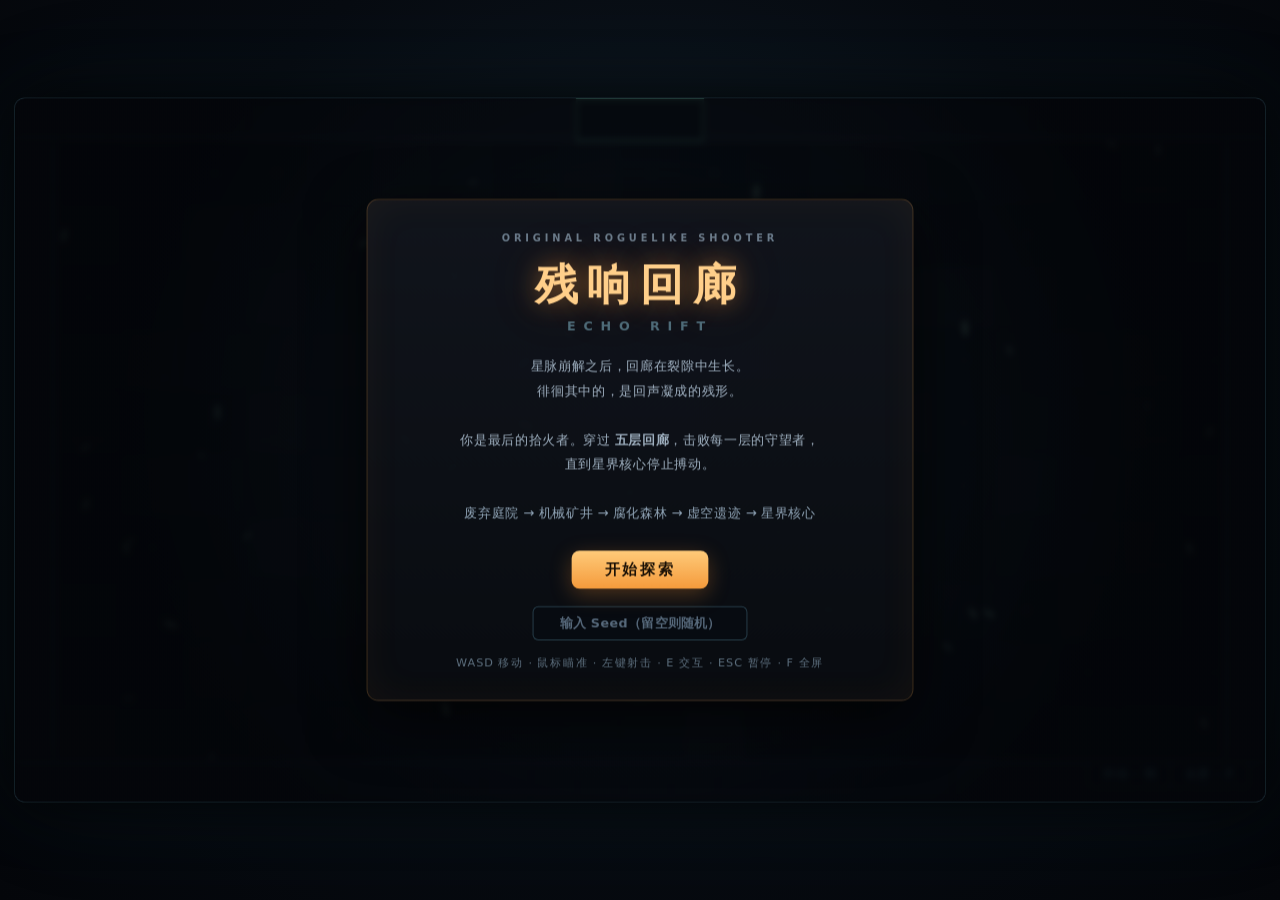
==== commit b9aeeafa: "Add files via upload" ====
--- a/echo-rift-standalone.html
+++ b/echo-rift-standalone.html
@@ -381,6 +381,16 @@
   return dx * dx + dy * dy;
 }
 function angleTo(ax, ay, bx, by) { return Math.atan2(by - ay, bx - ax); }
+
+/* 点到线段的最短距离（激光 / 冲刺轨迹的命中判定） */
+function pointSegDist(px, py, x1, y1, x2, y2) {
+  const dx = x2 - x1, dy = y2 - y1;
+  const len2 = dx * dx + dy * dy;
+  if (len2 <= 0.0001) return dist(px, py, x1, y1);
+  let t = ((px - x1) * dx + (py - y1) * dy) / len2;
+  t = t < 0 ? 0 : (t > 1 ? 1 : t);
+  return dist(px, py, x1 + dx * t, y1 + dy * t);
+}
 
 /* 最短弧的角度差（b - a），范围 -PI..PI */
 function angleDelta(a, b) {
@@ -2152,6 +2162,36 @@
   return rng.pick(pool);
 }
 
+/* Boss 奖励：随机一件强力道具
+   —— 强力 = 稀有度高（max 小）+ 带机制（flags），且不与已堆满的重复 */
+function pickStrongItem(rng, build) {
+  const owned = build || { count: () => 0 };
+  const avail = it => owned.count(it.id) < (it.max || 99);
+  let pool = ITEMS.filter(it => avail(it) &&
+    (it.cat === 'attack' || it.cat === 'proj' || it.cat === 'special'));
+  if (pool.length > 2) {
+    const rare = pool.filter(it => (it.max || 99) <= 3);
+    if (rare.length) pool = rare;
+  }
+  if (!pool.length) pool = ITEMS.filter(avail);
+  if (!pool.length) pool = ITEMS.slice();
+  /* 偏向玩家已有方向，帮助成型（但仍受强力池限制） */
+  if (rng.chance(0.4) && build && build.slots) {
+    const cats = {};
+    for (const s of build.slots) {
+      const it = ITEM_BY_ID[s.id];
+      if (it) cats[it.cat] = (cats[it.cat] || 0) + s.n;
+    }
+    let best = null, bestN = 0;
+    for (const k in cats) if (cats[k] > bestN) { bestN = cats[k]; best = k; }
+    if (best) {
+      const same = pool.filter(it => it.cat === best);
+      if (same.length) pool = same;
+    }
+  }
+  return rng.pick(pool);
+}
+
 /* HUD 属性摘要 */
 function playerStatsText(p) {
   return `伤害 ${p.damage.toFixed(0)} · 射速 ${(1 / p.fireInterval).toFixed(1)}/s · 弹数 ${p.bulletCount}` +
@@ -2421,6 +2461,112 @@
 }
 
 /* -----------------------------------------------------------
+   Boss 遗物（Boss 房通关掉落）—— 必定是一件强力道具
+   ----------------------------------------------------------- */
+class BossRelic extends Prop {
+  constructor(game, x, y, rng) {
+    super(game, x, y, { r: 26 });
+    this.rng = rng;
+    const build = game.player ? game.player.build : null;
+    this.item = pickStrongItem(rng, build);
+    this.label = '取走首领遗物';
+    this.openT = 0;
+  }
+
+  use() {
+    if (!super.use()) return false;
+    const p = this.game.player;
+    const got = p.gainItem(this.item.id);
+    if (!got) return false;
+    this.game.ui.showBanner('遗物 · ' + got.name, got.desc, 3.2);
+    this.game.damageNumbers.add(this.x, this.y - 32, this.item.name, {
+      color: this.item.color, life: 1.5, vy: -42
+    });
+    this.game.particles.burst(this.x, this.y, 34, {
+      speed: 240, life: 0.9, size: 6,
+      colors: [this.item.color, '#ffffff', '#ffd35e']
+    });
+    this.game.particles.ring(this.x, this.y, this.item.color, 24, 220);
+    this.game.addShake(3);
+    return true;
+  }
+
+  update(dt) {
+    super.update(dt);
+    if (this.used && this.openT < 1) this.openT = Math.min(1, this.openT + dt * 2);
+    /* 未拾取时持续散发星屑 */
+    if (!this.used && Math.random() < dt * 12) {
+      const a = Math.random() * TAU;
+      this.game.particles.spawn(this.x + Math.cos(a) * 22, this.y + Math.sin(a) * 22,
+        Math.cos(a) * 18, Math.sin(a) * 18 - 26, rand(0.5, 1.0), rand(2, 4),
+        this.item.color, { drag: 1.2 });
+    }
+  }
+
+  draw(ctx) {
+    const t = this.animT;
+    const col = this.used ? '#5d6f7e' : this.item.color;
+    this.drawBase(ctx, col, 0.42);
+    if (!this.used) this.drawMarker(ctx, col);
+
+    ctx.save();
+    ctx.translate(this.x, this.y);
+    ctx.translate(0, this.used ? 0 : Math.sin(t * 2) * 3);
+
+    /* 三柱残骸托起的光核 */
+    ctx.strokeStyle = '#3a2a18';
+    ctx.lineWidth = 5;
+    ctx.lineCap = 'round';
+    for (let i = 0; i < 3; i++) {
+      const a = -Math.PI / 2 + (i - 1) * 1.1;
+      ctx.beginPath();
+      ctx.moveTo(Math.cos(a) * 12, Math.sin(a) * 12 + 8);
+      ctx.lineTo(Math.cos(a) * 20, Math.sin(a) * 20 + 20);
+      ctx.stroke();
+    }
+
+    /* 光核 */
+    const rr = 13 + Math.sin(t * 3) * 1.6;
+    const g = ctx.createRadialGradient(0, -2, 2, 0, -2, 30);
+    g.addColorStop(0, '#ffffff');
+    g.addColorStop(0.35, col);
+    g.addColorStop(1, 'rgba(0,0,0,0)');
+    ctx.globalAlpha = this.used ? 0.35 : 1;
+    ctx.fillStyle = g;
+    ctx.beginPath();
+    ctx.arc(0, -2, 30, 0, TAU);
+    ctx.fill();
+
+    ctx.fillStyle = this.used ? '#4a5666' : '#ffffff';
+    ctx.beginPath();
+    ctx.arc(0, -2, rr * 0.5, 0, TAU);
+    ctx.fill();
+    ctx.globalAlpha = 1;
+
+    /* 旋转棱框 */
+    ctx.save();
+    ctx.rotate(t * 0.9);
+    ctx.strokeStyle = col;
+    ctx.lineWidth = 2;
+    polygonPath(ctx, [[0, -22], [19, 11], [-19, 11]]);
+    ctx.stroke();
+    ctx.restore();
+
+    ctx.restore();
+
+    /* 未拾取时显示道具名 */
+    if (!this.used) {
+      ctx.save();
+      ctx.font = '700 12px "Segoe UI", "PingFang SC", system-ui, sans-serif';
+      ctx.textAlign = 'center';
+      ctx.fillStyle = col;
+      ctx.fillText(this.item.name, this.x, this.y - 42);
+      ctx.restore();
+    }
+  }
+}
+
+/* -----------------------------------------------------------
    异象祭坛（Event）—— 随机正负效果
    ----------------------------------------------------------- */
 class Shrine extends Prop {
@@ -2590,9 +2736,9 @@
    层间裂隙（Boss 房通关后出现）
    ----------------------------------------------------------- */
 class Portal extends Prop {
-  constructor(game, x, y) {
+  constructor(game, x, y, label) {
     super(game, x, y, { r: 30 });
-    this.label = '进入下一层';
+    this.label = label || '进入下一层';
   }
 
   use() {
@@ -3550,6 +3696,8 @@
     /* ---- 需要随层数成长的自定义伤害字段（子类填名字） ---- */
     this.dmgFields = null;
     this.coinBonus = 0;              // 额外金币（由种类定义写入）
+    this.spreadFire = 0;             // 附加弹数量（由章节弹幕复杂度写入）
+    this._spreadCd = 0;
   }
 
   /* 精英词缀表（数据驱动） */
@@ -3647,7 +3795,7 @@
   /* 统一的敌方弹幕生成入口：所有敌人子弹都从这里出，便于统一做安全限制 */
   fireBullet(angle, opt) {
     opt = opt || {};
-    return this.game.spawnProjectile({
+    const main = this.game.spawnProjectile({
       x: this.x + Math.cos(angle) * (this.r + (opt.offset || 6)),
       y: this.y + Math.sin(angle) * (this.r + (opt.offset || 6)),
       angle: angle,
@@ -3662,6 +3810,65 @@
       homing: opt.homing || 0,
       game: this.game
     });
+
+    /* 章节弹幕复杂度：主弹附带扇形附加弹
+       带节流（≤0.14s 一次），所以环形 / 扇形大招不会被成倍放大到无法躲避 */
+    if (this.spreadFire > 0 && !opt.isExtra) {
+      this._spreadCd = this._spreadCd || 0;
+      if (this._spreadCd <= 0) {
+        this._spreadCd = 0.14;
+        for (let i = 1; i <= this.spreadFire; i++) {
+          const side = (i % 2 === 0) ? 1 : -1;
+          const a = angle + side * 0.26 * Math.ceil(i / 2);
+          const extra = Object.assign({}, opt, { isExtra: true, damage: (opt.damage === undefined ? 8 : opt.damage) * 0.7 });
+          this.fireBullet(a, extra);
+        }
+      }
+    }
+    return main;
+  }
+
+  /* 章节难度缩放（五章各自一套节奏）
+     不靠单纯堆 HP：HP 缓慢成长，攻击节奏 / 移速 / 弹幕复杂度 / 词缀渗透同步上升。
+     Boss 只吃一半的成长幅度（它本身靠阶段变化变强）。 */
+  applyChapterScale(ch) {
+    if (!ch || !ch.scale) return;
+    const s = ch.scale;
+    const boss = !!this.isBoss;
+
+    const hpMul = 1 + ((s.hp || 1) - 1) * (boss ? 0.5 : 1);
+    const rateMul = 1 + ((s.rate || 1) - 1) * (boss ? 0.6 : 1);
+    const spdMul = 1 + ((s.speed || 1) - 1) * (boss ? 0.5 : 1);
+
+    this.maxHp = Math.round(this.maxHp * hpMul);
+    this.hp = this.maxHp;
+    this.speed *= spdMul;
+    this.baseSpeed = this.speed;
+
+    /* 攻击节奏：所有冷却类字段整体缩短（AI 代码不需要改动） */
+    if (rateMul > 1.001) {
+      const f = 1 / rateMul;
+      for (const k in this) {
+        const v = this[k];
+        if (typeof v === 'number' && v > 0.08 && /(Cd|Interval)$/.test(k)) this[k] = v * f;
+      }
+    }
+
+    if (boss) return;
+    const pool = ch.pool || {};
+
+    /* 弹幕复杂度：普通射击型敌人的主弹附带扇形附加弹（弹幕型敌人不加，避免无解） */
+    if (pool.spread > 0) {
+      const d = EnemyFactory.defOf(this.type);
+      const tags = (d && d.tags) || [];
+      if (tags.indexOf('bullethell') < 0) this.spreadFire = pool.spread;
+    }
+
+    /* 深层：普通敌人也可能自带精英词缀 */
+    if (pool.affix > 0 && !this.affix && this.rng.chance(pool.affix)) {
+      const keys = Object.keys(ELITE_AFFIX);
+      this.applyAffixes([this.rng.pick(keys)]);
+    }
   }
 
   /* 精英词缀（数据驱动，只改数值与标记，不动子类 AI） */
@@ -3682,6 +3889,7 @@
   update(dt) {
     this.animT += dt;
     this.spawnT += dt;
+    if (this._spreadCd > 0) this._spreadCd -= dt;
     if (!this.spawned && this.spawnT >= this.spawnDur) {
       this.spawned = true;
       this.game.particles.ring(this.x, this.y, this.colors[1], 10, 110);
@@ -3867,8 +4075,8 @@
     }
     ctx.restore();
 
-    /* 血条（受伤后才显示） */
-    if (this.hp < this.maxHp && !this.dead) {
+    /* 血条（受伤后才显示；Boss 走 UI 顶部大血条，这里跳过） */
+    if (this.hp < this.maxHp && !this.dead && !this.noSmallBar) {
       const w = this.r * 2.1, h = 4;
       const bx = this.x - w * 0.5, by = this.y - this.r - 12;
       ctx.fillStyle = 'rgba(0,0,0,0.6)';
@@ -4413,151 +4621,846 @@
 }
 
 /* ===========================================================
-   4. 回廊守望者 · Warden（Boss）
-   三形态：环形弹幕 / 旋转螺旋弹 / 蓄力冲撞，血量阈值召唤残形
+   Boss 系统 · 通用组件与基类
+   -----------------------------------------------------------
+   所有 Boss 一律遵守的设计约定：
+     1. 三阶段：HP 降到 70% / 40% 时必定触发阶段变化
+     2. 阶段变化 = 攻击方式变化 + 攻击频率提高 + 解锁新弹幕模式
+     3. 每种攻击都有明确预警（预警线 / 预警圈 / 预警扇形），不存在无法躲避的攻击
+     4. 攻击类型覆盖：环形 / 扇形 / 螺旋 / 追踪 / 激光 / 冲刺 / 地面危险区域 / 召唤
+     5. 死亡必须先播完死亡动画，再真正从场上移除
    =========================================================== */
-class Warden extends Enemy {
+
+/* -----------------------------------------------------------
+   地面危险区域：预警圈 → 生效 → 消散（走开就能躲）
+   ----------------------------------------------------------- */
+class BossHazard {
+  constructor(boss, x, y, opt) {
+    opt = opt || {};
+    this.boss = boss;
+    this.game = boss.game;
+    this.x = x; this.y = y;
+    this.r = opt.r || 64;
+    this.r0 = this.r;
+    this.warn = opt.warn !== undefined ? opt.warn : 0.85;   // 预警时长
+    this.active = opt.active !== undefined ? opt.active : 2.4;
+    this.dmg = opt.dmg || 12;
+    this.color = opt.color || '#ff8a5c';
+    this.grow = opt.grow || 0;                              // 半径增长（熔岩扩张）
+    this.tickGap = opt.tickGap !== undefined ? opt.tickGap : 0.75;
+    this.hatch = opt.hatch || null;                         // 到期孵化（召唤机制）
+    this.drift = opt.drift || null;                         // 漂移（龙卷）
+    this.t = 0;
+    this.tickT = 0;
+    this.dead = false;
+  }
+
+  update(dt) {
+    this.t += dt;
+    if (this.drift) { this.x += this.drift.x * dt; this.y += this.drift.y * dt; }
+    if (this.t < this.warn) return;
+    if (this.grow) this.r = Math.min(this.r0 * 2.6, this.r + this.grow * dt);
+    this.tickT -= dt;
+    const p = this.game.player;
+    if (p && !p.dead && this.tickT <= 0) {
+      const rr = this.r + p.r * 0.35;
+      if (dist2(this.x, this.y, p.x, p.y) <= rr * rr) {
+        p.takeDamage(this.dmg, this.x, this.y);
+        this.tickT = this.tickGap;
+      }
+    }
+    if (this.t >= this.warn + this.active) {
+      this.dead = true;
+      if (this.hatch) this.boss.summon([this.hatch], 1);
+    }
+  }
+
+  draw(ctx) {
+    ctx.save();
+    if (this.t < this.warn) {
+      const p = clamp(this.t / this.warn, 0, 1);
+      ctx.globalAlpha = 0.16 + 0.26 * p;
+      ctx.strokeStyle = this.color;
+      ctx.lineWidth = 2.5;
+      ctx.setLineDash([9, 7]);
+      ctx.lineDashOffset = -this.t * 46;
+      ctx.beginPath(); ctx.arc(this.x, this.y, this.r, 0, TAU); ctx.stroke();
+      ctx.setLineDash([]);
+      ctx.globalAlpha = 0.10 + 0.20 * p;
+      ctx.fillStyle = this.color;
+      ctx.beginPath(); ctx.arc(this.x, this.y, this.r * p, 0, TAU); ctx.fill();
+    } else {
+      const left = this.warn + this.active - this.t;
+      const a = clamp(left / 0.45, 0, 1);
+      ctx.globalAlpha = 0.26 * a;
+      ctx.fillStyle = this.color;
+      ctx.beginPath(); ctx.arc(this.x, this.y, this.r, 0, TAU); ctx.fill();
+      ctx.globalAlpha = 0.55 * a;
+      ctx.strokeStyle = this.color;
+      ctx.lineWidth = 2.5;
+      ctx.beginPath(); ctx.arc(this.x, this.y, this.r, 0, TAU); ctx.stroke();
+      ctx.globalAlpha = 0.12 * a;
+      ctx.fillStyle = '#ffffff';
+      ctx.beginPath(); ctx.arc(this.x, this.y, this.r * 0.5, 0, TAU); ctx.fill();
+    }
+    ctx.restore();
+  }
+}
+
+/* -----------------------------------------------------------
+   激光：预警线 → 激发（看到线就有时间走开）
+   ----------------------------------------------------------- */
+class BossBeam {
+  constructor(boss, opt) {
+    opt = opt || {};
+    this.boss = boss;
+    this.game = boss.game;
+    this.x = opt.x !== undefined ? opt.x : boss.x;
+    this.y = opt.y !== undefined ? opt.y : boss.y;
+    this.angle = opt.angle || 0;
+    this.len = opt.len || 1500;
+    this.width = opt.width || 18;
+    this.warn = opt.warn !== undefined ? opt.warn : 0.75;
+    this.active = opt.active !== undefined ? opt.active : 0.4;
+    this.dmg = opt.dmg || 20;
+    this.color = opt.color || '#ff4d6b';
+    this.sweep = opt.sweep || 0;        // 角速度（扫射）
+    this.follow = !!opt.follow;         // 是否跟随 Boss
+    this.t = 0;
+    this.tickT = 0;
+    this.dead = false;
+  }
+
+  update(dt) {
+    this.t += dt;
+    if (this.sweep) this.angle += this.sweep * dt;
+    if (this.follow) { this.x = this.boss.x; this.y = this.boss.y; }
+    if (this.t < this.warn) return;
+    this.tickT -= dt;
+    const p = this.game.player;
+    if (p && !p.dead && this.tickT <= 0) {
+      const x2 = this.x + Math.cos(this.angle) * this.len;
+      const y2 = this.y + Math.sin(this.angle) * this.len;
+      if (pointSegDist(p.x, p.y, this.x, this.y, x2, y2) < this.width * 0.5 + p.r) {
+        p.takeDamage(this.dmg, this.x, this.y);
+        this.tickT = 0.55;
+      }
+    }
+    if (this.t >= this.warn + this.active) this.dead = true;
+  }
+
+  draw(ctx) {
+    const x2 = this.x + Math.cos(this.angle) * this.len;
+    const y2 = this.y + Math.sin(this.angle) * this.len;
+    ctx.save();
+    if (this.t < this.warn) {
+      const p = clamp(this.t / this.warn, 0, 1);
+      ctx.globalAlpha = 0.22 + 0.45 * p;
+      ctx.strokeStyle = this.color;
+      ctx.lineWidth = 1.5 + 3 * p;
+      ctx.setLineDash([16, 12]);
+      ctx.lineDashOffset = -this.t * 110;
+      ctx.beginPath(); ctx.moveTo(this.x, this.y); ctx.lineTo(x2, y2); ctx.stroke();
+      ctx.setLineDash([]);
+    } else {
+      const q = clamp((this.t - this.warn) / this.active, 0, 1);
+      const a = q < 0.15 ? q / 0.15 : Math.max(0, 1 - (q - 0.15) / 0.85);
+      ctx.globalAlpha = 0.26 * a;
+      ctx.strokeStyle = this.color;
+      ctx.lineWidth = this.width * 2.0;
+      ctx.beginPath(); ctx.moveTo(this.x, this.y); ctx.lineTo(x2, y2); ctx.stroke();
+      ctx.globalAlpha = 0.85 * a;
+      ctx.strokeStyle = this.color;
+      ctx.lineWidth = this.width;
+      ctx.beginPath(); ctx.moveTo(this.x, this.y); ctx.lineTo(x2, y2); ctx.stroke();
+      ctx.globalAlpha = a;
+      ctx.strokeStyle = '#ffffff';
+      ctx.lineWidth = this.width * 0.34;
+      ctx.beginPath(); ctx.moveTo(this.x, this.y); ctx.lineTo(x2, y2); ctx.stroke();
+    }
+    ctx.restore();
+  }
+}
+
+/* -----------------------------------------------------------
+   Boss 基类
+   ----------------------------------------------------------- */
+class BossBase extends Enemy {
+  constructor(game, x, y, cfg) {
+    super(game, x, y, cfg);
+    this.isBoss = true;
+    this.title = cfg.title || '';
+    this.specialName = cfg.specialName || '';      // 特殊技能名
+
+    /* ---- 阶段 ---- */
+    this.phase = 1;
+    this.maxPhase = 3;
+    this.phaseNames = cfg.phaseNames || ['苏醒', '解封', '终末'];
+    this.phaseLock = 0;                            // >0：阶段转换演出中
+    this.phaseGates = [0.70, 0.40];                // 阶段阈值
+
+    /* ---- 攻击调度 ---- */
+    this.state = 'idle';
+    this.stateT = 1.0;
+    this.atkCd = 1.2;
+    this.attacks = [];                             // [{id, cn, w, min}] 数据驱动
+    this.telegraphText = null;                     // 供 UI 显示的当前预警
+    this.orbitDir = this.rng.chance(0.5) ? 1 : -1;
+
+    /* ---- 召唤 ---- */
+    this.minions = [];
+    this.summonPool = cfg.summonPool || ['chaser'];
+    this.maxMinions = cfg.maxMinions || 5;
+    this.summonCount = 0;
+
+    /* ---- 场景要素 ---- */
+    this.hazards = [];
+    this.beams = [];
+
+    /* ---- 受伤 / 死亡 ---- */
+    this.hurtRing = 0;
+    this.deathT = 0;
+    this.deathDur = 2.2;
+    this.deathBombT = 0;
+    this.dying = false;
+    this.introDone = false;
+
+    this.noSmallBar = true;                        // 血条走 UI 的 Boss 条
+    this.spawnDur = 1.25;                          // 出场更长，给玩家反应时间
+  }
+
+  /* =============== 阶段 =============== */
+  get atkRate() { return 1 + (this.phase - 1) * 0.30; }     // 攻击频率提高
+  get phaseSpeed() { return 1 + (this.phase - 1) * 0.20; }  // 移动 / 弹速提高
+
+  _checkPhase() {
+    const r = this.hp / this.maxHp;
+    let want = 1;
+    if (r <= this.phaseGates[1]) want = 3;
+    else if (r <= this.phaseGates[0]) want = 2;
+    if (want > this.phase) { this._enterPhase(want); return true; }
+    return false;
+  }
+
+  _enterPhase(n) {
+    this.phase = n;
+    this.phaseLock = 1.05;
+    this.state = 'idle';
+    this.stateT = 0.55;
+    this.atkCd = 0.55;
+    this.vx = 0; this.vy = 0;
+
+    this.game.addShake(6);
+    this.game.particles.ring(this.x, this.y, this.colors[1], 34, 300);
+    this.game.particles.burst(this.x, this.y, 26, {
+      speed: 300, life: 0.85, size: 6,
+      colors: [this.colors[1], '#ffffff', this.colors[0]]
+    });
+    this.game.ui.showBanner(this.name + ' · 第 ' + n + ' 阶段',
+      this.phaseNames[n - 1] + ' · 攻击更快，弹幕更密', 1.7);
+    this.onPhase(n);
+  }
+
+  /* =============== 更新 =============== */
+  onUpdate(dt) {
+    /* 0. 出场后的登场播报 */
+    if (!this.introDone) {
+      this.introDone = true;
+      this.game.ui.showBanner(this.name, this.title, 2.4);
+      this.game.addShake(4);
+    }
+
+    /* 1. 死亡动画（播完才真正移除） */
+    if (this.dying) { this._updateDeath(dt); return; }
+
+    /* 2. 阶段转换演出 */
+    if (this.phaseLock > 0) {
+      this.phaseLock -= dt;
+      this.vx *= 0.88; this.vy *= 0.88;
+      if (Math.random() < dt * 26) {
+        const a = Math.random() * TAU;
+        this.game.particles.spawn(
+          this.x + Math.cos(a) * this.r * 1.2, this.y + Math.sin(a) * this.r * 1.2,
+          Math.cos(a) * 60, Math.sin(a) * 60, rand(0.25, 0.5), rand(3, 6),
+          this.colors[1], { drag: 3 }
+        );
+      }
+      return;
+    }
+
+    /* 3. 阈值检查 */
+    if (this._checkPhase()) return;
+
+    /* 4. 场景要素 */
+    this._updateHazards(dt);
+    this._updateBeams(dt);
+    if (this.hurtRing > 0) this.hurtRing -= dt;
+
+    /* 5. 子类 AI */
+    this.telegraphText = null;
+    this.act(dt);
+  }
+
+  act(dt) {
+    /* 默认行为：中距游走 */
+    this.hover(dt, 220, 380);
+    this.tryTouchDamage(this.touchDamage);
+  }
+
+  _updateHazards(dt) {
+    for (let i = this.hazards.length - 1; i >= 0; i--) {
+      const h = this.hazards[i];
+      h.update(dt);
+      if (h.dead) this.hazards.splice(i, 1);
+    }
+  }
+
+  _updateBeams(dt) {
+    for (let i = this.beams.length - 1; i >= 0; i--) {
+      const b = this.beams[i];
+      b.update(dt);
+      if (b.dead) this.beams.splice(i, 1);
+    }
+  }
+
+  /* =============== 移动 helper =============== */
+  aimAngle() {
+    const p = this.game.player;
+    return angleTo(this.x, this.y, p.x, p.y);
+  }
+
+  hover(dt, minD, maxD, spd) {
+    const p = this.game.player;
+    const d = dist(this.x, this.y, p.x, p.y);
+    const a = angleTo(this.x, this.y, p.x, p.y);
+    const s = (spd === undefined ? this.speed : spd) * this.phaseSpeed;
+    let mx, my;
+    if (d > (maxD || 360)) { mx = Math.cos(a); my = Math.sin(a); }
+    else if (d < (minD || 220)) { mx = -Math.cos(a); my = -Math.sin(a); }
+    else {
+      mx = Math.cos(a + Math.PI / 2) * this.orbitDir;
+      my = Math.sin(a + Math.PI / 2) * this.orbitDir;
+    }
+    this.vx = mx * s;
+    this.vy = my * s;
+    this.face = angleLerp(this.face, a, Math.min(1, 3.2 * dt));
+    return d;
+  }
+
+  brake(k) { const f = k === undefined ? 0.86 : k; this.vx *= f; this.vy *= f; }
+
+  /* 冲刺一步：撞墙时立刻停下并返回 'wall'（供硬直 / 震荡波用） */
+  dashMove(dt, angle, speed, damage, extraRange) {
+    const nx = this.x + Math.cos(angle) * speed * dt;
+    const ny = this.y + Math.sin(angle) * speed * dt;
+    if (this.game.room && this.game.room.hitsWall(nx, ny, this.r)) {
+      this.vx = 0; this.vy = 0;
+      return 'wall';
+    }
+    this.vx = Math.cos(angle) * speed;
+    this.vy = Math.sin(angle) * speed;
+    if (Math.random() < dt * 45) {
+      this.game.particles.trail(this.x, this.y, 'rgba(255,255,255,0.22)', 9);
+    }
+    if (damage) this.tryTouchDamage(damage, extraRange);
+    return 'run';
+  }
+
+  /* =============== 弹幕 helper =============== */
+  /* 环形弹幕：可留连续缺口（永远留一条能走出去的路） */
+  ringShot(count, opt) {
+    opt = opt || {};
+    const gap = opt.gap || 0;
+    const base = opt.rot !== undefined ? opt.rot : this.rng.range(0, TAU);
+    const skipFrom = opt.gapAt !== undefined ? opt.gapAt : Math.floor(this.rng.next() * count);
+    let fired = 0;
+    for (let i = 0; i < count; i++) {
+      if (gap > 0) {
+        const rel = (i - skipFrom + count) % count;
+        if (rel < gap) continue;
+      }
+      this.fireBullet(base + (i / count) * TAU, {
+        speed: opt.speed || 250,
+        damage: opt.damage || 9,
+        r: opt.r || 7,
+        color: opt.color || this.colors[1],
+        core: opt.core || '#ffffff',
+        life: opt.life || 4.4,
+        spin: opt.spin !== undefined ? opt.spin : 6,
+        homing: opt.homing || 0,
+        offset: opt.dist
+      });
+      fired++;
+    }
+    this.game.particles.ring(this.x, this.y, opt.color || this.colors[1],
+      Math.max(6, Math.round(count * 0.7)), 210);
+    return fired;
+  }
+
+  /* 扇形弹幕 */
+  fanShot(count, spread, aim, opt) {
+    opt = opt || {};
+    const a0 = aim === undefined ? this.aimAngle() : aim;
+    const s = spread === undefined ? 0.9 : spread;
+    for (let i = 0; i < count; i++) {
+      const t = count === 1 ? 0.5 : i / (count - 1);
+      this.fireBullet(a0 - s * 0.5 + s * t, {
+        speed: opt.speed || 300,
+        damage: opt.damage || 10,
+        r: opt.r || 7,
+        color: opt.color || this.colors[1],
+        core: opt.core || '#ffffff',
+        life: opt.life || 3.6,
+        spin: opt.spin !== undefined ? opt.spin : 4,
+        homing: opt.homing || 0,
+        offset: opt.dist
+      });
+    }
+  }
+
+  /* 螺旋弹幕：单帧一次，angle 由调用方推进 */
+  spiralShot(arms, angle, opt) {
+    opt = opt || {};
+    for (let i = 0; i < arms; i++) {
+      const a = angle + (i / arms) * TAU;
+      this.fireBullet(a, {
+        speed: opt.speed || 285,
+        damage: opt.damage || 9,
+        r: opt.r || 6.5,
+        color: opt.color || this.colors[1],
+        core: opt.core || '#ffffff',
+        life: opt.life || 4.2,
+        spin: opt.spin !== undefined ? opt.spin : 8,
+        homing: opt.homing || 0,
+        offset: opt.dist
+      });
+    }
+  }
+
+  /* 追踪弹：朝玩家附近散布，转向速率受限（可绕开） */
+  homingShot(count, opt) {
+    opt = opt || {};
+    const base = this.aimAngle();
+    const spread = opt.spread === undefined ? 1.0 : opt.spread;
+    for (let i = 0; i < count; i++) {
+      const a = base + (count === 1 ? 0 : (i / (count - 1) - 0.5) * spread);
+      this.fireBullet(a, {
+        speed: opt.speed || 210,
+        damage: opt.damage || 11,
+        r: opt.r || 8,
+        color: opt.color || this.colors[2] || this.colors[1],
+        core: opt.core || '#ffffff',
+        life: opt.life || 3.4,
+        spin: opt.spin !== undefined ? opt.spin : 9,
+        homing: opt.homing || 1,
+        offset: opt.dist
+      });
+    }
+  }
+
+  /* =============== 场景要素 helper =============== */
+  addHazard(x, y, opt) {
+    const pos = arenaClamp(x, y, 60);
+    const h = new BossHazard(this, pos.x, pos.y, opt);
+    this.hazards.push(h);
+    return h;
+  }
+
+  addBeam(opt) {
+    const b = new BossBeam(this, opt);
+    this.beams.push(b);
+    return b;
+  }
+
+  /* =============== 召唤 =============== */
+  summon(types, n) {
+    const room = this.game.room;
+    if (!room || !types || !types.length) return 0;
+    let made = 0;
+    for (let i = 0; i < n; i++) {
+      if (this.minions.filter(m => !m.dead).length >= this.maxMinions) break;
+      const t = types[(this.summonCount + i) % types.length];
+      const e = room._spawnEnemy(t);
+      if (!e) continue;
+      e.spawnT = e.spawnDur * 0.55;
+      this.minions.push(e);
+      this.summonCount++;
+      made++;
+      this.game.particles.ring(e.x, e.y, this.colors[1], 12, 160);
+    }
+    if (made) {
+      this.game.damageNumbers.add(this.x, this.y - this.r - 20, '召唤', {
+        color: this.colors[1], life: 1.0, vy: -40
+      });
+    }
+    return made;
+  }
+
+  /* =============== 攻击选择（数据驱动） =============== */
+  _pick(list) {
+    const usable = list.filter(a => this.phase >= (a.min || 1));
+    const use = usable.length ? usable : list;
+    let sum = 0;
+    for (const a of use) sum += (a.w || 1);
+    let r = this.rng.next() * sum;
+    for (const a of use) { r -= (a.w || 1); if (r <= 0) return a.id; }
+    return use[use.length - 1].id;
+  }
+
+  /* =============== 受伤反馈 =============== */
+  applyStatus(kind, level) {
+    /* Boss 不会被长时间冻结，只会被短暂迟滞（否则会被控到死） */
+    if (kind === 'freeze') {
+      this.freezeT = Math.max(this.freezeT, Math.min(0.30, 0.12 + 0.06 * level));
+      return;
+    }
+    super.applyStatus(kind, level);
+  }
+
+  takeDamage(amount, srcX, srcY) {
+    if (this.dying || this.dead) return;
+    /* 阶段转换演出期间减伤，避免刚进阶段就被一轮爆发打穿 */
+    if (this.phaseLock > 0) amount *= 0.45;
+    super.takeDamage(amount, srcX, srcY);
+    if (this.dead || this.dying) return;
+    this.hurtRing = 0.34;
+    this.onHurt(amount, srcX, srcY);
+  }
+
+  onHurt(amount, srcX, srcY) {
+    /* 默认受伤反馈：裂纹环 + 碎屑（白闪与火花由基类完成） */
+    this.game.particles.burst(this.x, this.y, 3, {
+      speed: 130, life: 0.32, size: 3.4, color: this.colors[1],
+      dir: angleTo(srcX, srcY, this.x, this.y), spread: 1.6
+    });
+  }
+
+  /* =============== 死亡动画 =============== */
+  die() {
+    if (this.dying || this.dead) return;
+    this.dying = true;
+    this.deathT = 0;
+    this.deathBombT = 0.2;
+    this.vx = 0; this.vy = 0;
+    this.hazards.length = 0;
+    this.beams.length = 0;
+    this.telegraphText = null;
+    this.game.addShake(8);
+    this.game.ui.showBanner(this.name + ' 陨落', '房间解除 · 拾取战利品', 2.8);
+
+    /* 召唤物随主人一起崩解（不留下拖时间的小怪） */
+    for (const m of this.minions) {
+      if (m && !m.dead) {
+        this.game.particles.ring(m.x, m.y, this.colors[1], 10, 130);
+        m.die();
+      }
+    }
+    this.onDeathStart();
+  }
+
+  _updateDeath(dt) {
+    this.deathT += dt;
+    this.vx = 0; this.vy = 0;
+    this.onDeath(dt);
+    if (this.deathT >= this.deathDur) {
+      this.dying = false;
+      super.die();
+    }
+  }
+
+  onDeath(dt) {
+    /* 默认死亡动画：连续内爆 + 抖动 */
+    this.deathBombT -= dt;
+    if (this.deathBombT <= 0) {
+      this.deathBombT = 0.24;
+      const a = this.rng.range(0, TAU);
+      const rr = this.rng.range(0, this.r * 1.5);
+      this.game.particles.burst(this.x + Math.cos(a) * rr, this.y + Math.sin(a) * rr, 12, {
+        speed: 220, life: 0.6, size: 5,
+        colors: [this.colors[1], '#ffffff', this.colors[0]]
+      });
+      this.game.addShake(2.2);
+    }
+  }
+
+  /* =============== 钩子（子类实现） =============== */
+  onPhase(n) {}
+  onDeathStart() {}
+  onHurtVisual(ctx) {}
+
+  /* =============== 绘制 =============== */
+  draw(ctx) {
+    /* 场景要素在世界坐标下绘制（地面危险区域 / 激光） */
+    for (const h of this.hazards) h.draw(ctx);
+    for (const b of this.beams) b.draw(ctx);
+    super.draw(ctx);
+  }
+
+  /* 脚下符环（所有 Boss 通用，阶段越高转得越快） */
+  drawAura(ctx, r, color) {
+    const t = this.animT;
+    ctx.save();
+    ctx.globalAlpha = 0.22 + 0.10 * Math.sin(t * 3);
+    ctx.strokeStyle = color || this.colors[1];
+    ctx.lineWidth = 2;
+    ctx.beginPath();
+    ctx.arc(0, 0, r, 0, TAU);
+    ctx.stroke();
+    ctx.globalAlpha = 0.5;
+    ctx.rotate(t * (0.5 + 0.25 * this.phase));
+    for (let i = 0; i < 6; i++) {
+      const a = (i / 6) * TAU;
+      ctx.beginPath();
+      ctx.moveTo(Math.cos(a) * r * 0.92, Math.sin(a) * r * 0.92);
+      ctx.lineTo(Math.cos(a) * r * 1.1, Math.sin(a) * r * 1.1);
+      ctx.stroke();
+    }
+    ctx.restore();
+  }
+
+  /* 裂纹（血量越低越密） */
+  drawCracks(ctx, r, color) {
+    const hurt = 1 - clamp(this.hp / this.maxHp, 0, 1);
+    const n = 3 + Math.round(hurt * 5);
+    ctx.save();
+    ctx.globalAlpha = 0.25 + hurt * 0.55;
+    ctx.strokeStyle = color || '#ffffff';
+    ctx.lineWidth = 1.8;
+    for (let i = 0; i < n; i++) {
+      const a = (i / n) * TAU + this.animT * 0.15;
+      ctx.beginPath();
+      ctx.moveTo(Math.cos(a) * r * 0.18, Math.sin(a) * r * 0.18);
+      ctx.lineTo(Math.cos(a + 0.22) * r * 0.62, Math.sin(a + 0.22) * r * 0.62);
+      ctx.lineTo(Math.cos(a - 0.12) * r * 0.95, Math.sin(a - 0.12) * r * 0.95);
+      ctx.stroke();
+    }
+    ctx.restore();
+  }
+
+  /* 死亡演出：整体缩小 + 抖动 + 白炽 */
+  deathTransform(ctx) {
+    const t = clamp(this.deathT / this.deathDur, 0, 1);
+    const shake = (1 - t) * 5;
+    ctx.translate(rand(-shake, shake), rand(-shake, shake));
+    const s = 1 + Math.sin(t * Math.PI) * 0.22 - t * 0.55;
+    ctx.scale(Math.max(0.15, s), Math.max(0.15, s));
+    ctx.globalAlpha = clamp(1.25 - t, 0, 1);
+    return t;
+  }
+}
+
+/* ===========================================================
+   1. 回廊守望者 · Warden（Boss）
+   三眼随阶段睁开：环形弹幕 / 螺旋弹幕 / 扇形弹幕 / 蓄力冲撞 / 召唤残形
+   =========================================================== */
+class Warden extends BossBase {
   constructor(game, x, y, rng) {
     super(game, x, y, {
       name: '回廊守望者',
+      title: '三眼睁开之时，回廊开始崩解',
       r: 34,
       hp: 460,
       speed: 88,
       touchDamage: 16,
       touchInterval: 0.8,
-      mass: 6,
+      mass: 7,
       rng: rng,
-      colors: ['#4a2b52', '#ff6bd0', '#ff4d6b']
+      colors: ['#4a2b52', '#ff6bd0', '#ff4d6b'],
+      specialName: '三眼睁开',
+      phaseNames: ['独眼凝视', '双眼洞开', '三眼全睁'],
+      summonPool: ['chaser', 'charger'],
+      maxMinions: 5
     });
-    this.isBoss = true;
-    this.phase = 1;
-    this.state = 'hover';
-    this.stateT = this.rng.range(0.6, 1.2);
-    this.cd = 1.4;
     this.spiralAngle = this.rng.range(0, TAU);
-    this.spiralShots = 0;
+    this.spiralLeft = 0;
     this.ringLeft = 0;
     this.dashDir = 0;
     this.spin = 0;
-    this.summoned = 0;
-  }
-
-  _bullet(angle, speed, r, damage) {
-    return {
-      x: this.x + Math.cos(angle) * (this.r + 8),
-      y: this.y + Math.sin(angle) * (this.r + 8),
-      angle: angle,
-      speed: speed,
-      damage: damage,
-      r: r || 7,
-      friendly: false,
-      color: '#ff6bd0',
-      core: '#ffe0f5',
-      life: 4.0,
-      spin: 6
-    };
-  }
-
-  _ring(count, speed, offset) {
-    for (let i = 0; i < count; i++) {
-      const a = offset + (i / count) * TAU;
-      this.game.spawnProjectile(this._bullet(a, speed, 7, 9));
-    }
-    this.game.particles.ring(this.x, this.y, '#ff6bd0', count, 220);
-  }
-
-  onUpdate(dt) {
+    this.specialCd = 8.0;              // 三眼睁开
+    this.deathDur = 2.3;
+    this.attacks = [
+      { id: 'ring', cn: '环形弹幕', w: 30 },
+      { id: 'spiral', cn: '螺旋弹幕', w: 26 },
+      { id: 'dash', cn: '蓄力冲撞', w: 24 },
+      { id: 'fan', cn: '扇形棱晶', w: 16, min: 2 },
+      { id: 'summon', cn: '召唤残形', w: 14 }
+    ];
+  }
+
+  onPhase(n) {
+    /* 每阶段多睁一只眼 → 弹幕臂数与召唤量同步增加 */
+    this.summon(n === 2 ? ['chaser'] : ['chaser', 'charger'], n === 2 ? 2 : 3);
+    this.spin = 0;
+    this.specialCd = 1.4;              // 进阶段立刻睁眼
+  }
+
+  onHurt() {
+    this.game.particles.burst(this.x, this.y, 3, {
+      speed: 140, life: 0.3, size: 3.4, color: '#ff6bd0'
+    });
+  }
+
+  act(dt) {
     const p = this.game.player;
     const d = dist(this.x, this.y, p.x, p.y);
-    this.spin += dt * 0.9;
-
-    /* 形态切换 */
-    const ratio = this.hp / this.maxHp;
-    const wantPhase = ratio > 0.66 ? 1 : (ratio > 0.33 ? 2 : 3);
-    if (wantPhase !== this.phase) {
-      this.phase = wantPhase;
-      this.state = 'hover';
-      this.stateT = 0.7;
-      this.game.addShake(6);
-      this.game.particles.ring(this.x, this.y, '#ff4d6b', 30, 280);
-      this.game.ui.showBanner('守望者 · 形态 ' + wantPhase, '回廊开始崩解', 1.4);
-      /* 召唤残形 */
-      const n = wantPhase === 2 ? 2 : 3;
-      for (let i = 0; i < n; i++) {
-        const room = this.game.room;
-        if (room && this.summoned < 8) {
-          const e = room._spawnEnemy(wantPhase === 3 && i === 0 ? 'charger' : 'chaser');
-          if (e) { e.spawnT = e.spawnDur * 0.6; this.summoned++; }
+    this.spin += dt * (0.8 + 0.35 * this.phase);
+
+    /* 攻击计时：阶段越高越快 */
+    this.atkCd -= dt * this.atkRate;
+    this.specialCd -= dt * this.atkRate;
+
+    switch (this.state) {
+      case 'idle': {
+        this.hover(dt, 200, 340);
+        this.tryTouchDamage(this.touchDamage);
+        if (this.specialCd <= 0) { this.state = 'gazeWind'; this.stateT = 0.9; }
+        else if (this.atkCd <= 0) this._start(this._pick(this.attacks));
+        break;
+      }
+      case 'ringWind': {
+        this.brake(0.82);
+        this.telegraphText = '环形弹幕';
+        this.stateT -= dt;
+        if (this.stateT <= 0) {
+          this.ringShot(this.phase >= 3 ? 20 : (this.phase >= 2 ? 16 : 12), {
+            speed: 250, damage: 9, gap: 3, r: 7, color: '#ff6bd0', core: '#ffe0f5'
+          });
+          this.ringLeft--;
+          if (this.ringLeft > 0) this.stateT = 0.34;
+          else { this.state = 'idle'; this.atkCd = 1.0; }
         }
-      }
-    }
-
-    const speedMul = 1 + (this.phase - 1) * 0.35;
-
-    if (this.state === 'hover') {
-      /* 缓慢逼近并保持中距 */
-      const a = angleTo(this.x, this.y, p.x, p.y);
-      const sp = this.speed * speedMul * (d > 300 ? 1 : (d < 200 ? -0.5 : 0.25));
-      this.face = angleLerp(this.face, a, Math.min(1, 3 * dt));
-      this.vx = Math.cos(a) * Math.max(0, sp) + Math.cos(a + Math.PI / 2) * 40 * Math.sin(this.animT * 1.2);
-      this.vy = Math.sin(a) * Math.max(0, sp) + Math.sin(a + Math.PI / 2) * 40 * Math.sin(this.animT * 1.2);
-      this.tryTouchDamage(this.touchDamage);
-
-      this.stateT -= dt;
-      if (this.stateT <= 0) {
-        const roll = this.rng.next();
-        if (roll < 0.36) { this.state = 'ring'; this.stateT = 0.55; this.ringLeft = this.phase >= 2 ? 3 : 2; }
-        else if (roll < 0.68) { this.state = 'spiral'; this.stateT = 1.5; this.spiralShots = 0; }
-        else { this.state = 'windup'; this.stateT = 0.6; }
-      }
-    } else if (this.state === 'ring') {
-      this.stateT -= dt;
-      this.vx *= 0.85; this.vy *= 0.85;
-      if (this.stateT <= 0) {
-        this._ring(this.phase >= 3 ? 18 : 14, 250, this.rng.range(0, TAU));
-        this.ringLeft--;
-        if (this.ringLeft > 0) this.stateT = 0.28;
-        else { this.state = 'hover'; this.stateT = 0.9; }
-      }
-    } else if (this.state === 'spiral') {
-      this.stateT -= dt;
-      this.vx *= 0.9; this.vy *= 0.9;
-      this.spiralAngle += dt * 3.4 * speedMul;
-      this.spiralShots -= dt;
-      if (this.spiralShots <= 0) {
-        this.spiralShots = 0.075;
-        for (let i = 0; i < (this.phase >= 2 ? 3 : 2); i++) {
-          const a = this.spiralAngle + (i / (this.phase >= 2 ? 3 : 2)) * TAU;
-          this.game.spawnProjectile(this._bullet(a, 300, 6, 8));
+        break;
+      }
+      case 'spiral': {
+        this.brake(0.9);
+        this.telegraphText = '螺旋弹幕';
+        this.stateT -= dt;
+        this.spiralLeft -= dt;
+        if (this.spiralLeft <= 0) {
+          this.spiralLeft = 0.085;
+          this.spiralAngle += 0.42 * this.phaseSpeed;
+          this.spiralShot(this.phase >= 2 ? 3 : 2, this.spiralAngle, {
+            speed: 300, damage: 8, r: 6, color: '#ff6bd0'
+          });
         }
-      }
-      if (this.stateT <= 0) { this.state = 'hover'; this.stateT = 1.0; }
-    } else if (this.state === 'windup') {
-      this.stateT -= dt;
-      this.vx *= 0.8; this.vy *= 0.8;
-      this.face = angleLerp(this.face, angleTo(this.x, this.y, p.x, p.y), Math.min(1, 6 * dt));
-      if (Math.random() < dt * 30) {
-        this.game.particles.spawn(this.x + rand(-24, 24), this.y + rand(-24, 24),
-          rand(-40, 40), rand(-40, 40), rand(0.2, 0.45), rand(3, 6),
-          'rgba(255,90,170,0.55)', { drag: 3 });
-      }
-      if (this.stateT <= 0) {
-        this.dashDir = angleTo(this.x, this.y, p.x, p.y);
-        this.state = 'dash';
-        this.stateT = 0.5;
-        this.game.addShake(2);
-      }
-    } else if (this.state === 'dash') {
-      this.stateT -= dt;
-      this.face = this.dashDir;
-      const sp = 620 * speedMul;
-      this.vx = Math.cos(this.dashDir) * sp;
-      this.vy = Math.sin(this.dashDir) * sp;
-      if (Math.random() < dt * 50) {
-        this.game.particles.trail(this.x, this.y, 'rgba(255,90,170,0.35)', 12);
-      }
-      this.tryTouchDamage(Math.round(this.touchDamage * 1.4), 6);
-      if (this.stateT <= 0) { this.state = 'hover'; this.stateT = 1.1; }
+        if (this.stateT <= 0) { this.state = 'idle'; this.atkCd = 1.0; }
+        break;
+      }
+      case 'fanWind': {
+        this.brake(0.86);
+        this.telegraphText = '扇形棱晶';
+        this.face = angleLerp(this.face, this.aimAngle(), Math.min(1, 7 * dt));
+        this.stateT -= dt;
+        if (this.stateT <= 0) {
+          this.fanShot(this.phase >= 3 ? 9 : 7, 1.05, this.face, {
+            speed: 320, damage: 10, r: 7, color: '#ff4d6b'
+          });
+          this.state = 'idle';
+          this.atkCd = 0.9;
+        }
+        break;
+      }
+      case 'windup': {
+        this.brake(0.78);
+        this.telegraphText = '蓄力冲撞';
+        this.face = angleLerp(this.face, this.aimAngle(), Math.min(1, 6 * dt));
+        this.stateT -= dt;
+        if (Math.random() < dt * 30) {
+          this.game.particles.spawn(this.x + rand(-24, 24), this.y + rand(-24, 24),
+            rand(-40, 40), rand(-40, 40), rand(0.2, 0.45), rand(3, 6),
+            'rgba(255,90,170,0.55)', { drag: 3 });
+        }
+        if (this.stateT <= 0) {
+          this.dashDir = this.face;
+          this.state = 'dash';
+          this.stateT = 0.5;
+          this.game.addShake(2.2);
+        }
+        break;
+      }
+      case 'dash': {
+        this.stateT -= dt;
+        const sp = 620 * this.phaseSpeed;
+        this.vx = Math.cos(this.dashDir) * sp;
+        this.vy = Math.sin(this.dashDir) * sp;
+        if (Math.random() < dt * 50) {
+          this.game.particles.trail(this.x, this.y, 'rgba(255,90,170,0.35)', 12);
+        }
+        this.tryTouchDamage(Math.round(this.touchDamage * 1.4), 6);
+        if (this.stateT <= 0) { this.state = 'idle'; this.atkCd = 1.1; }
+        break;
+      }
+      case 'summonCast': {
+        this.brake(0.8);
+        this.telegraphText = '召唤残形';
+        this.stateT -= dt;
+        if (this.stateT <= 0) {
+          this.summon(this.summonPool, this.phase >= 3 ? 3 : 2);
+          this.state = 'idle';
+          this.atkCd = 1.3;
+        }
+        break;
+      }
+      case 'gazeWind': {
+        /* 特殊技能：三眼睁开 —— 旋转凝视激光 + 环形弹幕 */
+        this.brake(0.8);
+        this.telegraphText = '三眼睁开';
+        this.stateT -= dt;
+        if (this.stateT <= 0) { this.state = 'gaze'; this.stateT = 0.8; this._gaze(); }
+        break;
+      }
+      case 'gaze': {
+        this.brake(0.94);
+        this.stateT -= dt;
+        if (this.stateT <= 0) { this.state = 'idle'; this.atkCd = 1.2; this.specialCd = 9.5; }
+        break;
+      }
+      default:
+        this.state = 'idle';
+        break;
+    }
+  }
+
+  _gaze() {
+    const arms = 2 + this.phase;                    // 阶段越高睁眼越多
+    const base = this.aimAngle();
+    const dir = this.rng.chance(0.5) ? 0.45 : -0.45;
+    for (let i = 0; i < arms; i++) {
+      this.addBeam({
+        x: this.x, y: this.y, angle: base + (i / arms) * TAU,
+        warn: 0.75, active: 0.6, width: 15, dmg: 17,
+        color: '#ff6bd0', sweep: dir, follow: true
+      });
+    }
+    this.ringShot(this.phase >= 2 ? 16 : 12, {
+      speed: 240, damage: 9, gap: 4, r: 7, color: '#ff6bd0'
+    });
+    this.game.addShake(3.5);
+    this.game.particles.ring(this.x, this.y, '#ff6bd0', 24, 280);
+  }
+
+  _start(id) {
+    if (id === 'ring') { this.state = 'ringWind'; this.stateT = 0.55; this.ringLeft = this.phase >= 2 ? 3 : 2; }
+    else if (id === 'spiral') { this.state = 'spiral'; this.stateT = 1.4; this.spiralLeft = 0; }
+    else if (id === 'fan') { this.state = 'fanWind'; this.stateT = 0.55; }
+    else if (id === 'dash') { this.state = 'windup'; this.stateT = 0.62; }
+    else { this.state = 'summonCast'; this.stateT = 0.6; }
+  }
+
+  onDeathStart() {
+    this.game.particles.ring(this.x, this.y, '#ff4d6b', 30, 260);
+  }
+
+  onDeath(dt) {
+    /* 三只眼依次熄灭，每熄一只炸一次 */
+    const step = Math.floor(this.deathT / 0.62);
+    if (step !== this._deathStep) {
+      this._deathStep = step;
+      this.game.particles.burst(this.x, this.y, 18, {
+        speed: 260, life: 0.7, size: 5, colors: ['#ff6bd0', '#ff4d6b', '#ffffff']
+      });
+      this.game.particles.ring(this.x, this.y, '#ff6bd0', 16, 200);
+      this.game.addShake(3);
     }
   }
 
@@ -4566,9 +5469,11 @@
     const winding = this.state === 'windup';
     const dashing = this.state === 'dash';
 
-    /* 蓄力预警 */
+    this.drawAura(ctx, this.r + 16, '#ff6bd0');
+
+    /* 蓄力预警线 */
     if (winding) {
-      const g = 1 - this.stateT / 0.6;
+      const g = 1 - this.stateT / 0.62;
       ctx.save();
       ctx.rotate(this.face);
       ctx.globalAlpha = 0.25 + 0.45 * g;
@@ -4578,7 +5483,7 @@
       ctx.lineDashOffset = -t * 70;
       ctx.beginPath();
       ctx.moveTo(this.r, 0);
-      ctx.lineTo(this.r + 600 * (0.4 + 0.6 * g), 0);
+      ctx.lineTo(this.r + 620 * (0.4 + 0.6 * g), 0);
       ctx.stroke();
       ctx.setLineDash([]);
       ctx.restore();
@@ -4587,16 +5492,17 @@
     /* 外环旋转护板 */
     ctx.save();
     ctx.rotate(this.spin);
-    for (let i = 0; i < 6; i++) {
-      const a = (i / 6) * TAU;
+    const plates = 4 + this.phase;
+    for (let i = 0; i < plates; i++) {
+      const a = (i / plates) * TAU;
       ctx.save();
       ctx.rotate(a);
       ctx.fillStyle = i % 2 ? '#5c3566' : '#3b2244';
       polygonPath(ctx, [
-        [this.r + 16, -9],
-        [this.r + 30, 0],
-        [this.r + 16, 9],
-        [this.r + 4, 0]
+        [this.r + 14, -9],
+        [this.r + 28, 0],
+        [this.r + 14, 9],
+        [this.r + 2, 0]
       ]);
       ctx.fill();
       ctx.strokeStyle = 'rgba(255,107,208,0.5)';
@@ -4608,7 +5514,7 @@
 
     /* 主体 */
     ctx.save();
-    if (winding) ctx.translate(rand(-2, 2), rand(-2, 2));
+    if (this.dying) this.deathTransform(ctx);
     const pulse = 1 + Math.sin(t * 2.4) * 0.04;
     ctx.scale(pulse, pulse);
 
@@ -4629,7 +5535,7 @@
     ctx.lineWidth = 2.5;
     ctx.stroke();
 
-    /* 三只眼（形态越多睁得越多） */
+    /* 三只眼（阶段越高睁得越多） */
     for (let i = 0; i < 3; i++) {
       const open = i < this.phase;
       const a = -Math.PI / 2 + (i - 1) * 0.7;
@@ -4648,20 +5554,20 @@
       }
     }
 
-    /* 核心裂纹（血量越低越亮） */
-    const hurt = 1 - this.hp / this.maxHp;
-    ctx.globalAlpha = 0.3 + hurt * 0.6;
-    ctx.strokeStyle = dashing ? '#ffffff' : '#ff4d6b';
-    ctx.lineWidth = 2;
-    for (let i = 0; i < 4; i++) {
-      const a = t * 0.6 + (i / 4) * TAU;
+    this.drawCracks(ctx, this.r * 0.9, dashing ? '#ffffff' : '#ff4d6b');
+    ctx.restore();
+
+    /* 受伤环 */
+    if (this.hurtRing > 0) {
+      ctx.save();
+      ctx.globalAlpha = clamp(this.hurtRing / 0.34, 0, 1) * 0.6;
+      ctx.strokeStyle = '#ffffff';
+      ctx.lineWidth = 3;
       ctx.beginPath();
-      ctx.moveTo(Math.cos(a) * 8, Math.sin(a) * 8);
-      ctx.lineTo(Math.cos(a) * this.r * 0.7, Math.sin(a) * this.r * 0.7);
+      ctx.arc(0, 0, this.r + 12 + (1 - this.hurtRing / 0.34) * 26, 0, TAU);
       ctx.stroke();
-    }
-    ctx.globalAlpha = 1;
-    ctx.restore();
+      ctx.restore();
+    }
   }
 }
 
@@ -4716,7 +5622,10 @@
 EnemyFactory.register('charger', Charger, {
   r: 19, cat: 'melee', role: 'charge', cost: 4, minDepth: 0, tags: ['mobile'], coin: 3
 });
-EnemyFactory.register('boss', Warden, { r: 34, coin: 0, hidden: true, cat: 'boss' });
+EnemyFactory.register('boss', Warden, {
+  r: 34, coin: 0, hidden: true, cat: 'boss',
+  boss: { name: '回廊守望者', title: '三眼睁开之时，回廊开始崩解', minFloor: 1 }
+});
 
 </script>
 <script>
@@ -7497,6 +8406,4175 @@
 </script>
 <script>
 /* ===========================================================
+   bosses.js — 原创 Boss 图鉴（8 位，各自独立设计）
+   -----------------------------------------------------------
+   本文件只做「追加」：不改动 enemy.js 中已有的玩家 / 敌人 / 碰撞系统。
+   每位 Boss 都具备：
+     · 名称 / 称号 / HP
+     · 三个阶段（HP 70% / 40% 触发阶段变化）
+       阶段变化 = 攻击方式变化 + 攻击频率提高 + 解锁新弹幕
+     · 至少 4 种攻击（环形 / 扇形 / 螺旋 / 追踪 / 激光 / 冲刺 /
+                     地面危险区域 / 召唤）
+     · 一个专属特殊技能
+     · 召唤机制（统一走 BossBase.summon）
+     · 受伤反馈（白闪 + 火花 + 裂纹 + 专属表现）
+     · 独立死亡动画（播完才真正移除）
+   可躲避性硬约束（所有 Boss 通用）：
+     1. 任何攻击都有预警状态（telegraphText + 视觉预警线 / 预警圈）
+     2. 环形弹幕永远留连续缺口；敌弹速 <= 640
+     3. 地面危险区域先画预警圈，warn >= 0.5s 后才生效
+     4. 激光 warn >= 0.65s；冲刺有蓄力线与蓄力时间
+   新增一位 Boss = 写一个 class + 一条 EnemyFactory.register + 一条 BossRoster 记录
+   =========================================================== */
+'use strict';
+
+/* -----------------------------------------------------------
+   通用绘图小工具（Boss 之间的共享表现，不共享 AI）
+   ----------------------------------------------------------- */
+/* 冲刺预警线：调用前需 ctx.rotate(this.face) */
+function bossWarnLine(ctx, r, len, prog, color, t) {
+  ctx.save();
+  ctx.globalAlpha = 0.20 + 0.45 * clamp(prog, 0, 1);
+  ctx.strokeStyle = color;
+  ctx.lineWidth = 3 + 3 * clamp(prog, 0, 1);
+  ctx.setLineDash([16, 12]);
+  ctx.lineDashOffset = -t * 70;
+  ctx.beginPath();
+  ctx.moveTo(r, 0);
+  ctx.lineTo(r + len, 0);
+  ctx.stroke();
+  ctx.setLineDash([]);
+  ctx.restore();
+}
+
+/* 扇形预警弧：调用前需 ctx.rotate(aim) */
+function bossWarnArc(ctx, r, spread, prog, color, t) {
+  ctx.save();
+  ctx.globalAlpha = 0.10 + 0.30 * clamp(prog, 0, 1);
+  ctx.fillStyle = color;
+  ctx.beginPath();
+  ctx.moveTo(0, 0);
+  ctx.arc(0, 0, r * 5.2, -spread * 0.5, spread * 0.5);
+  ctx.closePath();
+  ctx.fill();
+  ctx.globalAlpha = 0.35 + 0.35 * clamp(prog, 0, 1);
+  ctx.strokeStyle = color;
+  ctx.lineWidth = 2.5;
+  ctx.setLineDash([10, 8]);
+  ctx.lineDashOffset = -t * 60;
+  ctx.beginPath();
+  ctx.arc(0, 0, r * 5.2, -spread * 0.5, spread * 0.5);
+  ctx.stroke();
+  ctx.setLineDash([]);
+  ctx.restore();
+}
+
+/* 核心渐变球（多数 Boss 的躯干底子） */
+function bossCore(ctx, r, inner, mid, outer) {
+  const g = ctx.createRadialGradient(0, 0, 3, 0, 0, r * 1.45);
+  g.addColorStop(0, inner);
+  g.addColorStop(0.38, mid);
+  g.addColorStop(1, outer);
+  ctx.fillStyle = g;
+  ctx.beginPath();
+  ctx.arc(0, 0, r * 1.05, 0, TAU);
+  ctx.fill();
+}
+
+/* 受伤光环（统一画法） */
+function bossHurtRing(ctx, boss) {
+  if (boss.hurtRing <= 0) return;
+  const q = clamp(boss.hurtRing / 0.34, 0, 1);
+  ctx.save();
+  ctx.globalAlpha = q * 0.6;
+  ctx.strokeStyle = '#ffffff';
+  ctx.lineWidth = 3;
+  ctx.beginPath();
+  ctx.arc(0, 0, boss.r + 12 + (1 - q) * 26, 0, TAU);
+  ctx.stroke();
+  ctx.restore();
+}
+
+/* 玩家牵引（引力漩涡 / 沙涡：力递减，可挣脱） */
+function bossPullPlayer(game, tx, ty, force, range, dt) {
+  const p = game.player;
+  if (!p || p.dead) return;
+  const d = dist(p.x, p.y, tx, ty);
+  if (d > range) return;
+  const a = angleTo(p.x, p.y, tx, ty);
+  const f = force * (1 - d / range);
+  p.x += Math.cos(a) * f * dt;
+  p.y += Math.sin(a) * f * dt;
+  if (game.room) game.room.clampEntity(p, true);
+}
+
+/* ===========================================================
+   1. 熔渣铸匠 · Slagsmith
+   主题：地面危险区域（熔岩）
+   攻击：扇形火弹 / 环形熔渣 / 熔铸冲撞 / 熔岩池 / 追踪炉渣 / 召唤渣灵
+   特殊：熔炉过载 —— 蓄热后在四周砸出放射状熔岩沟，熔岩持续扩张
+   =========================================================== */
+class Slagsmith extends BossBase {
+  constructor(game, x, y, rng) {
+    super(game, x, y, {
+      name: '熔渣铸匠',
+      title: '炉火不熄，锻渣成形',
+      r: 32, hp: 520, speed: 96, touchDamage: 15, touchInterval: 0.9, mass: 8,
+      rng: rng, colors: ['#5a2a1a', '#ff8a3c', '#ff4d2a'],
+      specialName: '熔炉过载',
+      phaseNames: ['点火', '鼓风', '炉心崩解'],
+      summonPool: ['swarmer', 'gnasher'], maxMinions: 6
+    });
+    this.bulletDamage = 9;
+    this.dmgFields = ['bulletDamage'];
+    this.specialCd = 7.0;
+    this.ringLeft = 0;
+    this.dashDir = 0;
+    this.deathDur = 2.5;
+    this.attacks = [
+      { id: 'fan', cn: '扇形火弹', w: 26 },
+      { id: 'ring', cn: '环形熔渣', w: 22 },
+      { id: 'dash', cn: '熔铸冲撞', w: 22 },
+      { id: 'lava', cn: '熔岩池', w: 24 },
+      { id: 'homing', cn: '追踪炉渣', w: 16, min: 2 },
+      { id: 'summon', cn: '召唤渣灵', w: 14 }
+    ];
+  }
+
+  onPhase(n) {
+    /* 阶段 2 解锁追踪炉渣，阶段 3 熔岩沟数量翻倍（见 _overload / lavaCast） */
+    this.summon(this.summonPool, n === 2 ? 2 : 3);
+    this.specialCd = 1.4;                       // 进阶段立刻来一次熔炉过载
+  }
+
+  onHurt() {
+    this.game.particles.burst(this.x, this.y, 4, {
+      speed: 150, life: 0.34, size: 3.6, colors: ['#ff8a3c', '#ffd35e', '#ffffff']
+    });
+    if (Math.random() < 0.35) {
+      this.game.particles.spawn(this.x + rand(-18, 18), this.y + rand(-18, 18),
+        rand(-30, 30), rand(-70, -30), rand(0.3, 0.6), rand(2, 4),
+        '#ff9d3c', { drag: 2.4 });
+    }
+  }
+
+  act(dt) {
+    this.atkCd -= dt * this.atkRate;
+    this.specialCd -= dt * this.atkRate;
+
+    switch (this.state) {
+      case 'idle':
+        this.hover(dt, 200, 360);
+        this.tryTouchDamage(this.touchDamage);
+        if (this.specialCd <= 0) { this.state = 'overloadWind'; this.stateT = 1.15; }
+        else if (this.atkCd <= 0) this._start(this._pick(this.attacks));
+        break;
+
+      case 'fanWind':
+        this.brake(0.84);
+        this.telegraphText = '扇形火弹';
+        this.face = angleLerp(this.face, this.aimAngle(), Math.min(1, 8 * dt));
+        this.stateT -= dt;
+        if (this.stateT <= 0) {
+          this.fanShot(this.phase >= 3 ? 9 : 7, 1.0, this.face, {
+            speed: 330, damage: this.bulletDamage + 1, r: 7, color: '#ff8a3c'
+          });
+          this.state = 'idle'; this.atkCd = 0.95;
+        }
+        break;
+
+      case 'ringWind':
+        this.brake(0.86);
+        this.telegraphText = '环形熔渣';
+        this.stateT -= dt;
+        if (this.stateT <= 0) {
+          this.ringShot(this.phase >= 3 ? 18 : 14, {
+            speed: 250, damage: this.bulletDamage, gap: 3, r: 7, color: '#ff8a3c'
+          });
+          this.ringLeft--;
+          if (this.ringLeft > 0) this.stateT = 0.32;
+          else { this.state = 'idle'; this.atkCd = 1.05; }
+        }
+        break;
+
+      case 'windup':
+        this.brake(0.78);
+        this.telegraphText = '熔铸冲撞';
+        this.face = angleLerp(this.face, this.aimAngle(), Math.min(1, 6 * dt));
+        this.stateT -= dt;
+        if (Math.random() < dt * 28) {
+          this.game.particles.spawn(this.x + rand(-22, 22), this.y + rand(-22, 22),
+            rand(-40, 40), rand(-40, 40), rand(0.2, 0.45), rand(3, 6),
+            'rgba(255,140,60,0.55)', { drag: 3 });
+        }
+        if (this.stateT <= 0) {
+          this.dashDir = this.face;
+          this.state = 'dash';
+          this.stateT = 0.55;
+          this.game.addShake(2);
+        }
+        break;
+
+      case 'dash':
+        this.stateT -= dt;
+        const r = this.dashMove(dt, this.dashDir, 660 * this.phaseSpeed,
+          Math.round(this.touchDamage * 1.4), 6);
+        if (r === 'wall' || this.stateT <= 0) {
+          this.state = 'stagger';
+          this.stateT = 0.7;
+          this.game.addShake(3);
+          this.game.particles.burst(this.x, this.y, 14, {
+            speed: 240, life: 0.55, size: 5, colors: ['#ffd0b0', '#ff8a3c', '#ffffff']
+          });
+          /* 撞墙后震出一片熔岩（有预警圈，可躲） */
+          this.addHazard(this.x, this.y, {
+            r: 52, warn: 0.5, active: 2.6, dmg: 11, grow: 10, color: '#ff8a3c'
+          });
+        }
+        break;
+
+      case 'stagger':
+        this.brake(0.85);
+        this.stateT -= dt;
+        if (this.stateT <= 0) { this.state = 'idle'; this.atkCd = 1.0; }
+        break;
+
+      case 'lavaCast':
+        this.brake(0.86);
+        this.telegraphText = '熔岩池';
+        this.stateT -= dt;
+        if (this.stateT <= 0) {
+          const p = this.game.player;
+          const n = this.phase >= 3 ? 4 : (this.phase >= 2 ? 3 : 2);
+          this.addHazard(p.x, p.y, {
+            r: 58, warn: 0.9, active: 3.2, dmg: 11, grow: 13, color: '#ff8a3c'
+          });
+          for (let i = 1; i < n; i++) {
+            const a = this.rng.range(0, TAU);
+            this.addHazard(p.x + Math.cos(a) * this.rng.range(95, 195),
+              p.y + Math.sin(a) * this.rng.range(95, 195), {
+                r: 48, warn: 0.95, active: 2.8, dmg: 10, grow: 11, color: '#ff8a3c'
+              });
+          }
+          this.state = 'idle'; this.atkCd = 1.1;
+        }
+        break;
+
+      case 'homingCast':
+        this.brake(0.88);
+        this.telegraphText = '追踪炉渣';
+        this.stateT -= dt;
+        if (this.stateT <= 0) {
+          this.homingShot(this.phase >= 3 ? 4 : 3, {
+            speed: 215, damage: this.bulletDamage + 2, r: 8, color: '#ff4d2a', homing: 1
+          });
+          this.state = 'idle'; this.atkCd = 1.0;
+        }
+        break;
+
+      case 'summonCast':
+        this.brake(0.84);
+        this.telegraphText = '召唤渣灵';
+        this.stateT -= dt;
+        if (this.stateT <= 0) {
+          this.summon(this.summonPool, this.phase >= 3 ? 3 : 2);
+          this.state = 'idle'; this.atkCd = 1.3;
+        }
+        break;
+
+      case 'overloadWind':
+        this.brake(0.8);
+        this.telegraphText = '熔炉过载';
+        this.stateT -= dt;
+        if (Math.random() < dt * 40) {
+          this.game.particles.spawn(this.x + rand(-26, 26), this.y + rand(-26, 26),
+            rand(-20, 20), rand(-90, -40), rand(0.3, 0.6), rand(3, 6),
+            '#ffd35e', { drag: 2 });
+        }
+        if (this.stateT <= 0) { this.state = 'overload'; this.stateT = 0.9; this._overload(); }
+        break;
+
+      case 'overload':
+        this.brake(0.9);
+        this.stateT -= dt;
+        if (this.stateT <= 0) { this.state = 'idle'; this.atkCd = 1.2; this.specialCd = 8.5; }
+        break;
+
+      default: this.state = 'idle'; break;
+    }
+  }
+
+  _start(id) {
+    if (id === 'fan') { this.state = 'fanWind'; this.stateT = 0.5; }
+    else if (id === 'ring') { this.state = 'ringWind'; this.stateT = 0.5; this.ringLeft = this.phase >= 2 ? 3 : 2; }
+    else if (id === 'dash') { this.state = 'windup'; this.stateT = 0.62; }
+    else if (id === 'lava') { this.state = 'lavaCast'; this.stateT = 0.55; }
+    else if (id === 'homing') { this.state = 'homingCast'; this.stateT = 0.5; }
+    else { this.state = 'summonCast'; this.stateT = 0.6; }
+  }
+
+  /* 特殊技能：放射状熔岩沟 + 环形弹幕 */
+  _overload() {
+    const arms = this.phase >= 3 ? 8 : (this.phase >= 2 ? 6 : 4);
+    for (let i = 0; i < arms; i++) {
+      const a = (i / arms) * TAU + this.rng.range(-0.15, 0.15);
+      const d = this.rng.range(105, 165);
+      this.addHazard(this.x + Math.cos(a) * d, this.y + Math.sin(a) * d, {
+        r: 46, warn: 0.5, active: 3.2, dmg: 11, grow: 14, color: '#ff8a3c'
+      });
+    }
+    this.ringShot(this.phase >= 2 ? 16 : 12, {
+      speed: 230, damage: this.bulletDamage, gap: 3, r: 7, color: '#ff4d2a'
+    });
+    this.game.addShake(4.5);
+    this.game.particles.ring(this.x, this.y, '#ffd35e', 26, 300);
+  }
+
+  onDeathStart() {
+    this.game.particles.ring(this.x, this.y, '#ff8a3c', 30, 280);
+  }
+
+  onDeath(dt) {
+    /* 炉心连续喷发，最后一次大爆炸 */
+    this.deathBombT -= dt;
+    if (this.deathBombT <= 0) {
+      this.deathBombT = 0.28;
+      const a = this.rng.range(0, TAU);
+      this.game.particles.burst(this.x + Math.cos(a) * 26, this.y + Math.sin(a) * 26, 14, {
+        speed: 250, life: 0.65, size: 5,
+        colors: ['#ff8a3c', '#ffd35e', '#ffffff', '#ff4d2a']
+      });
+      this.game.particles.ring(this.x, this.y, '#ff8a3c', 12, 180);
+      this.game.addShake(2.6);
+    }
+  }
+
+  onDraw(ctx) {
+    const t = this.animT;
+    const winding = this.state === 'windup';
+    const overload = this.state === 'overloadWind';
+
+    this.drawAura(ctx, this.r + 14, '#ff8a3c');
+
+    if (winding) {
+      ctx.save();
+      ctx.rotate(this.face);
+      bossWarnLine(ctx, this.r, 620 * (0.35 + 0.65 * (1 - this.stateT / 0.62)),
+        1 - this.stateT / 0.62, '#ff4d2a', t);
+      ctx.restore();
+    }
+
+    ctx.save();
+    if (this.dying) this.deathTransform(ctx);
+
+    /* 烟囱（顶部冒火） */
+    ctx.fillStyle = '#3a2318';
+    roundRectPath(ctx, -9, -this.r - 20, 18, 22, 4);
+    ctx.fill();
+    ctx.strokeStyle = '#6a3a22';
+    ctx.lineWidth = 2;
+    ctx.stroke();
+    if (Math.random() < 0.4) {
+      this.game.particles.spawn(this.x + rand(-5, 5), this.y - this.r - 22,
+        rand(-14, 14), rand(-90, -50), rand(0.3, 0.6), rand(2, 4.5),
+        overload ? '#fff0b0' : '#ff9d3c', { drag: 2 });
+    }
+
+    bossCore(ctx, this.r, overload ? '#fff4c8' : '#ffd35e', '#ff8a3c', 'rgba(90,42,26,0.2)');
+
+    /* 炉体外壳 */
+    ctx.fillStyle = this.colors[0];
+    roundRectPath(ctx, -this.r * 0.78, -this.r * 0.62, this.r * 1.56, this.r * 1.24, 8);
+    ctx.fill();
+    ctx.strokeStyle = '#8a4a26';
+    ctx.lineWidth = 2.4;
+    ctx.stroke();
+
+    /* 炉门：越热越亮 */
+    const heat = clamp(1 - this.hp / this.maxHp, 0, 1);
+    ctx.globalAlpha = 0.55 + 0.4 * heat + (overload ? 0.3 * Math.sin(t * 30) : 0);
+    ctx.fillStyle = overload ? '#fff6d0' : '#ff6b2a';
+    roundRectPath(ctx, -this.r * 0.42, -this.r * 0.3, this.r * 0.84, this.r * 0.62, 5);
+    ctx.fill();
+    ctx.globalAlpha = 1;
+
+    /* 铆钉 */
+    ctx.fillStyle = '#c8a06a';
+    for (let i = 0; i < 6; i++) {
+      const a = (i / 6) * TAU + 0.3;
+      ctx.beginPath();
+      ctx.arc(Math.cos(a) * this.r * 0.66, Math.sin(a) * this.r * 0.56, 2.6, 0, TAU);
+      ctx.fill();
+    }
+
+    /* 双臂铁锤 */
+    ctx.strokeStyle = '#4a3020';
+    ctx.lineWidth = 7;
+    ctx.lineCap = 'round';
+    const swing = this.state === 'dash' ? 0.7 : Math.sin(t * 1.6) * 0.25;
+    for (let s = -1; s <= 1; s += 2) {
+      ctx.beginPath();
+      ctx.moveTo(s * this.r * 0.7, this.r * 0.1);
+      ctx.lineTo(s * this.r * 1.15, this.r * 0.5 + swing * 12);
+      ctx.stroke();
+    }
+
+    this.drawCracks(ctx, this.r * 0.95, '#ffd35e');
+    ctx.restore();
+
+    bossHurtRing(ctx, this);
+  }
+}
+
+/* ===========================================================
+   2. 经纬织者 · Weaver
+   主题：激光与编织
+   攻击：激光十字 / 螺旋织线 / 追踪线锥 / 扇形织针 / 穿线位移 / 召唤织影
+   特殊：织幕 —— 织出一圈缓慢扩散的弹幕墙，永远留一个缺口
+   =========================================================== */
+class Weaver extends BossBase {
+  constructor(game, x, y, rng) {
+    super(game, x, y, {
+      name: '经纬织者',
+      title: '每一条线，都是一道未竟的回廊',
+      r: 30, hp: 470, speed: 108, touchDamage: 12, touchInterval: 0.85, mass: 6,
+      rng: rng, colors: ['#26384f', '#a6e8ff', '#7fd7ea'],
+      specialName: '织幕',
+      phaseNames: ['引线', '成纹', '绞杀'],
+      summonPool: ['wisp', 'phantom'], maxMinions: 4
+    });
+    this.bulletDamage = 9;
+    this.dmgFields = ['bulletDamage'];
+    this.spiralAngle = rng.range(0, TAU);
+    this.spiralLeft = 0;
+    this.specialCd = 6.5;
+    this.deathDur = 2.4;
+    this.attacks = [
+      { id: 'laser', cn: '激光十字', w: 28 },
+      { id: 'spiral', cn: '螺旋织线', w: 24 },
+      { id: 'homing', cn: '追踪线锥', w: 18, min: 2 },   /* 第 2 阶段解锁 */
+      { id: 'fan', cn: '扇形织针', w: 18 },
+      { id: 'blink', cn: '穿线位移', w: 12 },
+      { id: 'summon', cn: '召唤织影', w: 14 }
+    ];
+  }
+
+  onPhase(n) {
+    this.summon(this.summonPool, n === 2 ? 2 : 3);
+    this.specialCd = 1.2;
+  }
+
+  onHurt() {
+    /* 受伤时线轴散开：短暂加速并撒出线屑 */
+    this.game.particles.burst(this.x, this.y, 4, {
+      speed: 160, life: 0.3, size: 3, colors: ['#a6e8ff', '#ffffff']
+    });
+    this.rageT = Math.max(this.rageT, 0.6);
+  }
+
+  act(dt) {
+    this.atkCd -= dt * this.atkRate;
+    this.specialCd -= dt * this.atkRate;
+
+    switch (this.state) {
+      case 'idle':
+        this.hover(dt, 230, 400);
+        this.tryTouchDamage(this.touchDamage);
+        if (this.specialCd <= 0) { this.state = 'weaveWind'; this.stateT = 0.7; }
+        else if (this.atkCd <= 0) this._start(this._pick(this.attacks));
+        break;
+
+      case 'laserWind':
+        this.brake(0.8);
+        this.telegraphText = '激光十字';
+        this.stateT -= dt;
+        if (this.stateT <= 0) {
+          const n = this.phase >= 3 ? 6 : (this.phase >= 2 ? 4 : 3);
+          const base = this.aimAngle();
+          const sweep = this.phase >= 3 ? 0.5 : 0;
+          for (let i = 0; i < n; i++) {
+            this.addBeam({
+              x: this.x, y: this.y, angle: base + (i / n) * TAU,
+              warn: 0.7, active: 0.42, width: 16, dmg: 18,
+              color: '#a6e8ff', sweep: sweep * (i % 2 ? 1 : -1)
+            });
+          }
+          this.game.addShake(2.4);
+          this.state = 'idle'; this.atkCd = 1.15;
+        }
+        break;
+
+      case 'spiral':
+        this.brake(0.9);
+        this.telegraphText = '螺旋织线';
+        this.stateT -= dt;
+        this.spiralLeft -= dt;
+        if (this.spiralLeft <= 0) {
+          this.spiralLeft = 0.09;
+          this.spiralAngle += 0.5 * this.phaseSpeed;
+          this.spiralShot(this.phase >= 2 ? 3 : 2, this.spiralAngle, {
+            speed: 300, damage: this.bulletDamage, r: 6.5, color: '#7fd7ea'
+          });
+        }
+        if (this.stateT <= 0) { this.state = 'idle'; this.atkCd = 1.05; }
+        break;
+
+      case 'homingCast':
+        this.brake(0.88);
+        this.telegraphText = '追踪线锥';
+        this.stateT -= dt;
+        if (this.stateT <= 0) {
+          this.homingShot(this.phase >= 3 ? 5 : 3, {
+            speed: 205, damage: this.bulletDamage + 2, r: 7.5, color: '#a6e8ff', homing: 2
+          });
+          this.state = 'idle'; this.atkCd = 1.0;
+        }
+        break;
+
+      case 'fanWind':
+        this.brake(0.86);
+        this.telegraphText = '扇形织针';
+        this.face = angleLerp(this.face, this.aimAngle(), Math.min(1, 7 * dt));
+        this.stateT -= dt;
+        if (this.stateT <= 0) {
+          this.fanShot(this.phase >= 3 ? 9 : 7, 1.05, this.face, {
+            speed: 320, damage: this.bulletDamage + 1, r: 6.5, color: '#7fd7ea'
+          });
+          this.state = 'idle'; this.atkCd = 0.95;
+        }
+        break;
+
+      case 'blinkWind':
+        this.brake(0.86);
+        this.telegraphText = '穿线位移';
+        this.stateT -= dt;
+        if (this.stateT <= 0) {
+          /* 位移到玩家侧后方，落点有短暂预警圈（不伤害，只是位移） */
+          const p = this.game.player;
+          const a = angleTo(p.x, p.y, this.x, this.y) + this.rng.range(-0.7, 0.7);
+          const pos = arenaClamp(p.x + Math.cos(a) * 210, p.y + Math.sin(a) * 210, 70);
+          this.game.particles.ring(this.x, this.y, '#a6e8ff', 18, 220);
+          this.x = pos.x; this.y = pos.y;
+          this.vx = 0; this.vy = 0;
+          this.game.particles.ring(this.x, this.y, '#ffffff', 18, 200);
+          this.state = 'idle'; this.atkCd = 0.85;
+        }
+        break;
+
+      case 'summonCast':
+        this.brake(0.84);
+        this.telegraphText = '召唤织影';
+        this.stateT -= dt;
+        if (this.stateT <= 0) {
+          this.summon(this.summonPool, this.phase >= 3 ? 3 : 2);
+          this.state = 'idle'; this.atkCd = 1.3;
+        }
+        break;
+
+      case 'weaveWind':
+        this.brake(0.82);
+        this.telegraphText = '织幕';
+        this.stateT -= dt;
+        if (this.stateT <= 0) { this.state = 'weave'; this.stateT = 0.5; this._weave(); }
+        break;
+
+      case 'weave':
+        this.brake(0.94);
+        this.stateT -= dt;
+        if (this.stateT <= 0) { this.state = 'idle'; this.atkCd = 1.2; this.specialCd = 8.0; }
+        break;
+
+      default: this.state = 'idle'; break;
+    }
+  }
+
+  _start(id) {
+    if (id === 'laser') { this.state = 'laserWind'; this.stateT = 0.55; }
+    else if (id === 'spiral') { this.state = 'spiral'; this.stateT = 1.35; this.spiralLeft = 0; }
+    else if (id === 'homing') { this.state = 'homingCast'; this.stateT = 0.5; }
+    else if (id === 'fan') { this.state = 'fanWind'; this.stateT = 0.5; }
+    else if (id === 'blink') { this.state = 'blinkWind'; this.stateT = 0.35; }
+    else { this.state = 'summonCast'; this.stateT = 0.6; }
+  }
+
+  /* 特殊技能：一圈缓慢向外扩散的弹幕墙，永远留一个连续缺口 */
+  _weave() {
+    const count = this.phase >= 3 ? 26 : (this.phase >= 2 ? 22 : 18);
+    const gapAt = Math.floor(this.rng.next() * count);
+    const gap = this.phase >= 3 ? 5 : 6;          // 缺口宽度（越多阶段越窄，但始终存在）
+    for (let i = 0; i < count; i++) {
+      const rel = (i - gapAt + count) % count;
+      if (rel < gap) continue;
+      const a = (i / count) * TAU;
+      this.fireBullet(a, {
+        speed: 150, damage: this.bulletDamage, r: 8, color: '#a6e8ff',
+        core: '#ffffff', life: 4.6, spin: 2, offset: 62
+      });
+    }
+    this.game.particles.ring(this.x, this.y, '#a6e8ff', 22, 240);
+    this.game.addShake(2.6);
+  }
+
+  onDeathStart() {
+    /* 整幅织锦被抽走：一次性撒出大量线屑 */
+    this.game.particles.ring(this.x, this.y, '#a6e8ff', 34, 300);
+  }
+
+  onDeath(dt) {
+    this.deathBombT -= dt;
+    if (this.deathBombT <= 0) {
+      this.deathBombT = 0.2;
+      const a = this.rng.range(0, TAU);
+      const rr = this.rng.range(0, this.r * 2.2);
+      this.game.particles.spawn(this.x + Math.cos(a) * rr, this.y + Math.sin(a) * rr,
+        Math.cos(a) * 60, Math.sin(a) * 60, rand(0.5, 0.9), rand(3, 6),
+        '#a6e8ff', { drag: 1.6 });
+      this.game.addShake(1.8);
+    }
+  }
+
+  onDraw(ctx) {
+    const t = this.animT;
+    const casting = this.state === 'weaveWind' || this.state === 'laserWind';
+
+    this.drawAura(ctx, this.r + 16, '#a6e8ff');
+
+    /* 扇形织针预警 */
+    if (this.state === 'fanWind') {
+      ctx.save();
+      ctx.rotate(this.face);
+      bossWarnArc(ctx, this.r, 1.05, 1 - this.stateT / 0.5, '#7fd7ea', t);
+      ctx.restore();
+    }
+
+    ctx.save();
+    if (this.dying) this.deathTransform(ctx);
+
+    /* 外圈织梭（阶段越多越快） */
+    ctx.save();
+    ctx.rotate(t * (0.9 + 0.4 * this.phase));
+    const shuttles = 3 + this.phase;
+    for (let i = 0; i < shuttles; i++) {
+      const a = (i / shuttles) * TAU;
+      ctx.save();
+      ctx.rotate(a);
+      ctx.translate(this.r + 20, 0);
+      ctx.fillStyle = i % 2 ? '#a6e8ff' : '#7fd7ea';
+      ctx.beginPath();
+      ctx.ellipse(0, 0, 9, 4.5, 0, 0, TAU);
+      ctx.fill();
+      ctx.restore();
+    }
+    ctx.restore();
+
+    /* 主体：线球 */
+    bossCore(ctx, this.r, '#e8fbff', '#a6e8ff', 'rgba(38,56,79,0.25)');
+    ctx.fillStyle = this.colors[0];
+    ctx.beginPath();
+    ctx.arc(0, 0, this.r * 0.72, 0, TAU);
+    ctx.fill();
+
+    /* 缠绕的经线 */
+    ctx.strokeStyle = 'rgba(166,232,255,0.75)';
+    ctx.lineWidth = 1.6;
+    for (let i = 0; i < 5; i++) {
+      const a = t * 0.6 + (i / 5) * Math.PI;
+      ctx.beginPath();
+      ctx.ellipse(0, 0, this.r * 0.72, this.r * 0.72 * Math.abs(Math.cos(a)), a, 0, TAU);
+      ctx.stroke();
+    }
+
+    /* 瞳孔（蓄力时收缩） */
+    const pupilR = casting ? 4 + Math.sin(t * 26) * 1.6 : 7;
+    ctx.fillStyle = casting ? '#ffffff' : '#0e1a26';
+    ctx.beginPath();
+    ctx.arc(0, 0, pupilR, 0, TAU);
+    ctx.fill();
+    ctx.fillStyle = '#7fd7ea';
+    ctx.beginPath();
+    ctx.arc(0, 0, pupilR * 0.45, 0, TAU);
+    ctx.fill();
+
+    this.drawCracks(ctx, this.r * 0.9, '#ffffff');
+    ctx.restore();
+
+    bossHurtRing(ctx, this);
+  }
+}
+
+/* ===========================================================
+   3. 铁律摆钟 · Verdict
+   主题：重压与冲击波
+   攻击：摆锤横扫 / 钟摆冲撞 / 钟鸣环弹 / 齿轮飞刃 / 震荡砸地 / 召唤钟仆
+   特殊：审判钟鸣 —— 三圈依次向外扩散的冲击波（环弹 + 环形地面危险）
+   =========================================================== */
+class Verdict extends BossBase {
+  constructor(game, x, y, rng) {
+    super(game, x, y, {
+      name: '铁律摆钟',
+      title: '每一记钟声，都是一次不可上诉的判决',
+      r: 36, hp: 560, speed: 84, touchDamage: 18, touchInterval: 0.9, mass: 10,
+      rng: rng, colors: ['#3b3a33', '#ffd35e', '#c8a06a'],
+      specialName: '审判钟鸣',
+      phaseNames: ['上弦', '落锤', '终审'],
+      summonPool: ['spiker', 'aegis'], maxMinions: 4
+    });
+    this.bulletDamage = 9;
+    this.dmgFields = ['bulletDamage'];
+    this.specialCd = 8.0;
+    this.waveLeft = 0;
+    this.waveT = 0;
+    this.dashDir = 0;
+    this.sweepDir = 1;
+    this.pendulum = 0;
+    this.deathDur = 2.6;
+    this.attacks = [
+      { id: 'sweep', cn: '摆锤横扫', w: 26 },
+      { id: 'dash', cn: '钟摆冲撞', w: 22 },
+      { id: 'ring', cn: '钟鸣环弹', w: 20 },
+      { id: 'fan', cn: '齿轮飞刃', w: 18, min: 2 },
+      { id: 'quake', cn: '震荡砸地', w: 18, min: 2 },
+      { id: 'summon', cn: '召唤钟仆', w: 14 }
+    ];
+  }
+
+  onPhase(n) {
+    /* 阶段 2 解锁齿轮飞刃与震荡砸地；阶段 3 冲击波三圈 → 四圈 */
+    this.summon(this.summonPool, n === 2 ? 2 : 3);
+    this.specialCd = 1.5;
+  }
+
+  onHurt() {
+    /* 金属受击：迸出火星 + 一声闷响的震动环 */
+    this.game.particles.burst(this.x, this.y, 5, {
+      speed: 170, life: 0.3, size: 3.2, colors: ['#ffd35e', '#ffffff', '#c8a06a']
+    });
+    if (Math.random() < 0.5) this.game.addShake(1.2);
+  }
+
+  act(dt) {
+    this.atkCd -= dt * this.atkRate;
+    this.specialCd -= dt * this.atkRate;
+    this.pendulum += dt * (1.4 + 0.5 * this.phase);
+
+    switch (this.state) {
+      case 'idle':
+        this.hover(dt, 190, 330);
+        this.tryTouchDamage(this.touchDamage);
+        if (this.specialCd <= 0) { this.state = 'tollWind'; this.stateT = 0.9; }
+        else if (this.atkCd <= 0) this._start(this._pick(this.attacks));
+        break;
+
+      case 'sweepWind':
+        this.brake(0.8);
+        this.telegraphText = '摆锤横扫';
+        this.stateT -= dt;
+        if (this.stateT <= 0) {
+          this.state = 'sweep';
+          this.stateT = 0.42;
+          this.sweepDir = this.rng.chance(0.5) ? 1 : -1;
+          this.game.addShake(3);
+        }
+        break;
+
+      case 'sweep': {
+        /* 锤头绕自身扫过半圈，沿途留下地面裂纹（危险区） */
+        this.stateT -= dt;
+        const span = Math.PI * (this.phase >= 3 ? 1.35 : 1.0);
+        const prog = 1 - this.stateT / 0.42;
+        const a = this.face - span * 0.5 + span * prog * this.sweepDir;
+        const hx = this.x + Math.cos(a) * 78;
+        const hy = this.y + Math.sin(a) * 78;
+        this.tryTouchDamage(Math.round(this.touchDamage * 1.15), 44);
+        if (Math.random() < dt * 60) {
+          this.game.particles.trail(hx, hy, 'rgba(255,211,94,0.4)', 10);
+        }
+        if (this.phase >= 2 && Math.random() < dt * 22) {
+          /* 二阶段起：锤头轨迹上留下可躲的裂纹地块 */
+          const pos = arenaClamp(hx, hy, 50);
+          this.addHazard(pos.x, pos.y, {
+            r: 34, warn: 0.55, active: 1.6, dmg: 9, color: '#c8a06a'
+          });
+        }
+        this.sweepA = a;
+        if (this.stateT <= 0) { this.state = 'idle'; this.atkCd = 1.0; }
+        break;
+      }
+
+      case 'windup':
+        this.brake(0.78);
+        this.telegraphText = '钟摆冲撞';
+        this.face = angleLerp(this.face, this.aimAngle(), Math.min(1, 6 * dt));
+        this.stateT -= dt;
+        if (this.stateT <= 0) {
+          this.dashDir = this.face;
+          this.state = 'dash';
+          this.stateT = 0.6;
+          this.game.addShake(2.4);
+        }
+        break;
+
+      case 'dash': {
+        this.stateT -= dt;
+        const r = this.dashMove(dt, this.dashDir, 640 * this.phaseSpeed,
+          Math.round(this.touchDamage * 1.5), 8);
+        if (r === 'wall' || this.stateT <= 0) {
+          this.state = 'stagger';
+          this.stateT = 0.8;
+          this.game.addShake(5);
+          /* 撞墙：一圈碎石地块 */
+          for (let i = 0; i < 5; i++) {
+            const a = this.rng.range(0, TAU);
+            this.addHazard(this.x + Math.cos(a) * 62, this.y + Math.sin(a) * 62, {
+              r: 38, warn: 0.5, active: 2.2, dmg: 10, color: '#c8a06a'
+            });
+          }
+        }
+        break;
+      }
+
+      case 'stagger':
+        this.brake(0.84);
+        this.stateT -= dt;
+        if (this.stateT <= 0) { this.state = 'idle'; this.atkCd = 1.1; }
+        break;
+
+      case 'ringWind':
+        this.brake(0.86);
+        this.telegraphText = '钟鸣环弹';
+        this.stateT -= dt;
+        if (this.stateT <= 0) {
+          this.ringShot(this.phase >= 3 ? 20 : 14, {
+            speed: 235, damage: this.bulletDamage, gap: 4, r: 7, color: '#ffd35e'
+          });
+          this.state = 'idle'; this.atkCd = 1.05;
+        }
+        break;
+
+      case 'fanWind':
+        this.brake(0.86);
+        this.telegraphText = '齿轮飞刃';
+        this.face = angleLerp(this.face, this.aimAngle(), Math.min(1, 7 * dt));
+        this.stateT -= dt;
+        if (this.stateT <= 0) {
+          const n = this.phase >= 3 ? 9 : 7;
+          this.fanShot(n, 1.15, this.face, {
+            speed: 330, damage: this.bulletDamage + 1, r: 7.5, color: '#c8a06a', spin: 14
+          });
+          this.state = 'idle'; this.atkCd = 0.95;
+        }
+        break;
+
+      case 'quakeWind':
+        this.brake(0.8);
+        this.telegraphText = '震荡砸地';
+        this.stateT -= dt;
+        if (this.stateT <= 0) {
+          const n = this.phase >= 3 ? 6 : 4;
+          for (let i = 0; i < n; i++) {
+            const a = (i / n) * TAU + this.rng.range(-0.2, 0.2);
+            const d = this.rng.range(90, 200);
+            this.addHazard(this.x + Math.cos(a) * d, this.y + Math.sin(a) * d, {
+              r: 52, warn: 0.75, active: 2.6, dmg: 12, color: '#ffd35e'
+            });
+          }
+          this.game.addShake(4.5);
+          this.state = 'idle'; this.atkCd = 1.15;
+        }
+        break;
+
+      case 'summonCast':
+        this.brake(0.84);
+        this.telegraphText = '召唤钟仆';
+        this.stateT -= dt;
+        if (this.stateT <= 0) {
+          this.summon(this.summonPool, this.phase >= 3 ? 3 : 2);
+          this.state = 'idle'; this.atkCd = 1.3;
+        }
+        break;
+
+      case 'tollWind':
+        this.brake(0.82);
+        this.telegraphText = '审判钟鸣';
+        this.stateT -= dt;
+        if (this.stateT <= 0) {
+          this.state = 'toll';
+          this.stateT = 1.5;
+          this.waveLeft = this.phase >= 3 ? 4 : 3;
+          this.waveT = 0;
+          this.game.addShake(5);
+        }
+        break;
+
+      case 'toll':
+        /* 三/四圈冲击波依次扩散：每圈都是环形地面危险 + 环形弹幕（带缺口） */
+        this.brake(0.9);
+        this.stateT -= dt;
+        this.waveT -= dt;
+        if (this.waveT <= 0 && this.waveLeft > 0) {
+          this.waveT = 0.36;
+          this.waveLeft--;
+          this._shockwave();
+        }
+        if (this.stateT <= 0) { this.state = 'idle'; this.atkCd = 1.2; this.specialCd = 9.0; }
+        break;
+
+      default: this.state = 'idle'; break;
+    }
+  }
+
+  _start(id) {
+    if (id === 'sweep') { this.state = 'sweepWind'; this.stateT = 0.6; }
+    else if (id === 'dash') { this.state = 'windup'; this.stateT = 0.62; }
+    else if (id === 'ring') { this.state = 'ringWind'; this.stateT = 0.55; }
+    else if (id === 'fan') { this.state = 'fanWind'; this.stateT = 0.5; }
+    else if (id === 'quake') { this.state = 'quakeWind'; this.stateT = 0.6; }
+    else { this.state = 'summonCast'; this.stateT = 0.6; }
+  }
+
+  _shockwave() {
+    /* 环形地面危险：8 个小地块围成一圈，缝隙处可以站人 */
+    const idx = (this.phase >= 3 ? 4 : 3) - this.waveLeft;
+    const rad = 90 + idx * 78;
+    const n = 10;
+    const skip = Math.floor(this.rng.next() * n);
+    for (let i = 0; i < n; i++) {
+      if (i === skip || i === (skip + 1) % n) continue;   // 留两处缝隙
+      const a = (i / n) * TAU;
+      this.addHazard(this.x + Math.cos(a) * rad, this.y + Math.sin(a) * rad, {
+        r: 40, warn: 0.55, active: 1.5, dmg: 10, color: '#ffd35e'
+      });
+    }
+    this.ringShot(this.phase >= 2 ? 16 : 12, {
+      speed: 260, damage: this.bulletDamage, gap: 4, r: 7, color: '#ffd35e',
+      dist: 30
+    });
+    this.game.addShake(3.4);
+    this.game.particles.ring(this.x, this.y, '#ffd35e', 20, 280);
+  }
+
+  onDeathStart() {
+    this.game.particles.ring(this.x, this.y, '#ffd35e', 34, 300);
+    this.game.addShake(6);
+  }
+
+  onDeath(dt) {
+    /* 钟体裂开，钟舌一次次砸下，最后一声长鸣 */
+    this.deathBombT -= dt;
+    if (this.deathBombT <= 0) {
+      this.deathBombT = 0.34;
+      const a = this.rng.range(0, TAU);
+      this.game.particles.burst(this.x + Math.cos(a) * 30, this.y + Math.sin(a) * 30, 16, {
+        speed: 240, life: 0.7, size: 5.5,
+        colors: ['#ffd35e', '#c8a06a', '#ffffff']
+      });
+      this.game.particles.ring(this.x, this.y, '#c8a06a', 14, 200);
+      this.game.addShake(3);
+      if (Math.random() < 0.5) {
+        this.addHazard(this.x + this.rng.range(-90, 90), this.y + this.rng.range(-90, 90),
+          { r: 40, warn: 0.4, active: 0.9, dmg: 6, color: '#c8a06a' });
+      }
+    }
+  }
+
+  onDraw(ctx) {
+    const t = this.animT;
+    const winding = this.state === 'windup';
+    const tolling = this.state === 'tollWind' || this.state === 'toll';
+
+    this.drawAura(ctx, this.r + 18, '#ffd35e');
+
+    if (winding) {
+      ctx.save();
+      ctx.rotate(this.face);
+      bossWarnLine(ctx, this.r, 640 * (0.35 + 0.65 * (1 - this.stateT / 0.62)),
+        1 - this.stateT / 0.62, '#ffd35e', t);
+      ctx.restore();
+    }
+
+    /* 摆锤（横扫时看得见轨迹） */
+    if (this.state === 'sweep' || this.state === 'sweepWind') {
+      const a = this.state === 'sweep'
+        ? (this.sweepA !== undefined ? this.sweepA : this.face)
+        : this.face + Math.sin(this.pendulum) * 0.5;
+      ctx.save();
+      ctx.rotate(a);
+      ctx.globalAlpha = this.state === 'sweep' ? 1 : 0.35 + 0.3 * Math.sin(t * 18);
+      ctx.strokeStyle = '#6a6252';
+      ctx.lineWidth = 4;
+      ctx.beginPath();
+      ctx.moveTo(0, 0);
+      ctx.lineTo(78, 0);
+      ctx.stroke();
+      ctx.fillStyle = this.colors[0];
+      ctx.beginPath();
+      ctx.arc(78, 0, 17, 0, TAU);
+      ctx.fill();
+      ctx.strokeStyle = '#ffd35e';
+      ctx.lineWidth = 2.4;
+      ctx.stroke();
+      ctx.globalAlpha = 1;
+      ctx.restore();
+    }
+
+    ctx.save();
+    if (this.dying) this.deathTransform(ctx);
+
+    /* 钟体 */
+    ctx.fillStyle = this.colors[0];
+    polygonPath(ctx, [
+      [-this.r * 0.85, this.r * 0.75],
+      [-this.r * 0.62, -this.r * 0.6],
+      [0, -this.r * 0.95],
+      [this.r * 0.62, -this.r * 0.6],
+      [this.r * 0.85, this.r * 0.75]
+    ]);
+    ctx.fill();
+    ctx.strokeStyle = '#8a7a52';
+    ctx.lineWidth = 3;
+    ctx.stroke();
+
+    /* 钟口金色内圈 */
+    ctx.fillStyle = '#2b2a24';
+    roundRectPath(ctx, -this.r * 0.86, this.r * 0.5, this.r * 1.72, this.r * 0.3, 6);
+    ctx.fill();
+    ctx.fillStyle = '#ffd35e';
+    ctx.globalAlpha = tolling ? 0.6 + 0.4 * Math.sin(t * 26) : 0.45;
+    roundRectPath(ctx, -this.r * 0.78, this.r * 0.56, this.r * 1.56, this.r * 0.18, 4);
+    ctx.fill();
+    ctx.globalAlpha = 1;
+
+    /* 钟舌 */
+    const ty = this.r * 0.35 + Math.sin(this.pendulum * 2) * 4;
+    ctx.fillStyle = '#c8a06a';
+    ctx.beginPath();
+    ctx.arc(0, ty, 7, 0, TAU);
+    ctx.fill();
+
+    /* 表盘：指针随阶段加速 */
+    ctx.strokeStyle = 'rgba(255,211,94,0.55)';
+    ctx.lineWidth = 1.6;
+    ctx.beginPath();
+    ctx.arc(0, -this.r * 0.15, this.r * 0.34, 0, TAU);
+    ctx.stroke();
+    ctx.strokeStyle = '#ffe9a8';
+    ctx.lineWidth = 2;
+    ctx.beginPath();
+    ctx.moveTo(0, -this.r * 0.15);
+    ctx.lineTo(Math.cos(t * (1.5 + this.phase)) * this.r * 0.3,
+      -this.r * 0.15 + Math.sin(t * (1.5 + this.phase)) * this.r * 0.3);
+    ctx.stroke();
+
+    this.drawCracks(ctx, this.r * 0.9, '#ffe9a8');
+    ctx.restore();
+
+    bossHurtRing(ctx, this);
+  }
+}
+
+/* ===========================================================
+   4. 腐殖母冠 · Bloom
+   主题：召唤与毒沼
+   攻击：孢子喷吐 / 孢子环 / 腐殖地块 / 追踪孢囊 / 藤鞭（激光） / 召唤藤裔
+   特殊：开花期 —— 全场孢子云（留安全走廊）+ 大量召唤
+   =========================================================== */
+class Bloom extends BossBase {
+  constructor(game, x, y, rng) {
+    super(game, x, y, {
+      name: '腐殖母冠',
+      title: '它记得每一粒落在回廊里的种子',
+      r: 34, hp: 600, speed: 78, touchDamage: 14, touchInterval: 0.85, mass: 9,
+      rng: rng, colors: ['#2c4426', '#9ad14f', '#c8ff6a'],
+      specialName: '开花期',
+      phaseNames: ['抽芽', '展瓣', '腐殖满开'],
+      summonPool: ['swarmer', 'bomber', 'mender'], maxMinions: 8
+    });
+    this.bulletDamage = 9;
+    this.dmgFields = ['bulletDamage'];
+    this.specialCd = 9.0;
+    this.bloomT = 0;
+    this.bloomLeft = 0;
+    this.deathDur = 2.6;
+    this.attacks = [
+      { id: 'fan', cn: '孢子喷吐', w: 24 },
+      { id: 'ring', cn: '孢子环', w: 20 },
+      { id: 'field', cn: '腐殖地块', w: 22 },
+      { id: 'homing', cn: '追踪孢囊', w: 16, min: 2 },
+      { id: 'whip', cn: '藤鞭', w: 18, min: 2 },
+      { id: 'summon', cn: '召唤藤裔', w: 20 }
+    ];
+  }
+
+  onPhase(n) {
+    /* 母冠每进一阶段就先播一轮种子 */
+    this.summon(this.summonPool, n === 2 ? 3 : 4);
+    this.specialCd = 1.6;
+  }
+
+  onHurt() {
+    /* 受伤时抖落孢子（受伤反馈的专属表现） */
+    this.game.particles.burst(this.x, this.y, 6, {
+      speed: 130, life: 0.5, size: 3.4, colors: ['#9ad14f', '#c8ff6a', '#ffffff']
+    });
+    if (Math.random() < 0.4) {
+      const a = this.rng.range(0, TAU);
+      this.game.particles.spawn(this.x + Math.cos(a) * 20, this.y + Math.sin(a) * 20,
+        Math.cos(a) * 40, Math.sin(a) * 40 - 20, rand(0.6, 1.1), rand(2, 4),
+        '#9ad14f', { drag: 1.4 });
+    }
+  }
+
+  act(dt) {
+    this.atkCd -= dt * this.atkRate;
+    this.specialCd -= dt * this.atkRate;
+
+    switch (this.state) {
+      case 'idle':
+        this.hover(dt, 210, 380);
+        this.tryTouchDamage(this.touchDamage);
+        if (this.specialCd <= 0) { this.state = 'bloomWind'; this.stateT = 1.0; }
+        else if (this.atkCd <= 0) this._start(this._pick(this.attacks));
+        break;
+
+      case 'fanWind':
+        this.brake(0.86);
+        this.telegraphText = '孢子喷吐';
+        this.face = angleLerp(this.face, this.aimAngle(), Math.min(1, 6 * dt));
+        this.stateT -= dt;
+        if (this.stateT <= 0) {
+          this.fanShot(this.phase >= 3 ? 9 : 7, 1.2, this.face, {
+            speed: 300, damage: this.bulletDamage, r: 7.5, color: '#9ad14f', spin: 3
+          });
+          this.state = 'idle'; this.atkCd = 1.0;
+        }
+        break;
+
+      case 'ringWind':
+        this.brake(0.88);
+        this.telegraphText = '孢子环';
+        this.stateT -= dt;
+        if (this.stateT <= 0) {
+          this.ringShot(this.phase >= 3 ? 18 : 13, {
+            speed: 225, damage: this.bulletDamage, gap: 4, r: 7.5, color: '#c8ff6a'
+          });
+          this.state = 'idle'; this.atkCd = 1.05;
+        }
+        break;
+
+      case 'fieldCast':
+        this.brake(0.88);
+        this.telegraphText = '腐殖地块';
+        this.stateT -= dt;
+        if (this.stateT <= 0) {
+          const p = this.game.player;
+          const n = this.phase >= 3 ? 4 : (this.phase >= 2 ? 3 : 2);
+          for (let i = 0; i < n; i++) {
+            const a = this.rng.range(0, TAU);
+            const d = i === 0 ? 0 : this.rng.range(80, 190);
+            this.addHazard(p.x + Math.cos(a) * d, p.y + Math.sin(a) * d, {
+              r: 56, warn: 0.85, active: 3.4, dmg: 10, grow: 8, color: '#9ad14f'
+            });
+          }
+          this.state = 'idle'; this.atkCd = 1.15;
+        }
+        break;
+
+      case 'homingCast':
+        this.brake(0.9);
+        this.telegraphText = '追踪孢囊';
+        this.stateT -= dt;
+        if (this.stateT <= 0) {
+          this.homingShot(this.phase >= 3 ? 4 : 3, {
+            speed: 195, damage: this.bulletDamage + 2, r: 9, color: '#c8ff6a', homing: 1
+          });
+          this.state = 'idle'; this.atkCd = 1.05;
+        }
+        break;
+
+      case 'whipWind':
+        this.brake(0.84);
+        this.telegraphText = '藤鞭';
+        this.stateT -= dt;
+        if (this.stateT <= 0) {
+          /* 藤鞭 = 快速激光，三条从脚下伸出，留大空隙 */
+          const base = this.aimAngle();
+          const n = this.phase >= 3 ? 3 : 2;
+          for (let i = 0; i < n; i++) {
+            this.addBeam({
+              x: this.x, y: this.y,
+              angle: base + (i - (n - 1) / 2) * 0.85 + this.rng.range(-0.1, 0.1),
+              warn: 0.68, active: 0.35, width: 15, dmg: 17, color: '#9ad14f'
+            });
+          }
+          this.state = 'idle'; this.atkCd = 1.1;
+        }
+        break;
+
+      case 'summonCast':
+        this.brake(0.84);
+        this.telegraphText = '召唤藤裔';
+        this.stateT -= dt;
+        if (this.stateT <= 0) {
+          this.summon(this.summonPool, this.phase >= 3 ? 4 : 3);
+          this.state = 'idle'; this.atkCd = 1.4;
+        }
+        break;
+
+      case 'bloomWind':
+        this.brake(0.8);
+        this.telegraphText = '开花期';
+        this.stateT -= dt;
+        if (Math.random() < dt * 34) {
+          const a = this.rng.range(0, TAU);
+          this.game.particles.spawn(this.x + Math.cos(a) * this.r, this.y + Math.sin(a) * this.r,
+            Math.cos(a) * 70, Math.sin(a) * 70, rand(0.4, 0.8), rand(3, 6),
+            '#c8ff6a', { drag: 1.8 });
+        }
+        if (this.stateT <= 0) {
+          this.state = 'bloom';
+          this.stateT = 2.4;
+          this.bloomLeft = this.phase >= 3 ? 3 : 2;
+          this.bloomT = 0;
+        }
+        break;
+
+      case 'bloom':
+        /* 开花期内不动，持续铺孢子云（留安全走廊）+ 分批召唤 */
+        this.brake(0.92);
+        this.stateT -= dt;
+        this.bloomT -= dt;
+        if (this.bloomT <= 0 && this.bloomLeft > 0) {
+          this.bloomT = 0.7;
+          this.bloomLeft--;
+          this._bloomWave();
+        }
+        if (this.stateT <= 0) { this.state = 'idle'; this.atkCd = 1.2; this.specialCd = 11.0; }
+        break;
+
+      default: this.state = 'idle'; break;
+    }
+  }
+
+  _start(id) {
+    if (id === 'fan') { this.state = 'fanWind'; this.stateT = 0.55; }
+    else if (id === 'ring') { this.state = 'ringWind'; this.stateT = 0.55; }
+    else if (id === 'field') { this.state = 'fieldCast'; this.stateT = 0.5; }
+    else if (id === 'homing') { this.state = 'homingCast'; this.stateT = 0.55; }
+    else if (id === 'whip') { this.state = 'whipWind'; this.stateT = 0.5; }
+    else { this.state = 'summonCast'; this.stateT = 0.65; }
+  }
+
+  /* 特殊技能：孢子云铺场（固定留出一条安全走廊）+ 播种召唤 */
+  _bloomWave() {
+    const safeA = this.aimAngle() + Math.PI + this.rng.range(-0.35, 0.35);
+    const rings = this.phase >= 3 ? 3 : 2;
+    for (let ring = 0; ring < rings; ring++) {
+      const rad = 110 + ring * 92;
+      const n = 8 + ring * 2;
+      for (let i = 0; i < n; i++) {
+        const a = (i / n) * TAU;
+        /* 安全走廊：与安全方向夹角小于 0.55 弧度的一律不铺 */
+        if (Math.abs(angleDelta(a, safeA)) < 0.55) continue;
+        this.addHazard(this.x + Math.cos(a) * rad, this.y + Math.sin(a) * rad, {
+          r: 44, warn: 0.6, active: 2.6, dmg: 9, color: '#9ad14f'
+        });
+      }
+    }
+    this.summon(this.summonPool, this.phase >= 3 ? 3 : 2);
+    this.ringShot(12, { speed: 210, damage: this.bulletDamage, gap: 5, r: 7, color: '#c8ff6a' });
+    this.game.addShake(3);
+  }
+
+  onDeathStart() {
+    this.game.particles.ring(this.x, this.y, '#9ad14f', 36, 280);
+    /* 母冠连同所有藤裔一起枯萎（召唤物由基类统一崩解） */
+  }
+
+  onDeath(dt) {
+    /* 花瓣一片片脱落，最后整株萎倒 */
+    this.deathBombT -= dt;
+    if (this.deathBombT <= 0) {
+      this.deathBombT = 0.22;
+      const a = this.rng.range(0, TAU);
+      this.game.particles.spawn(this.x + Math.cos(a) * this.r * 0.8, this.y + Math.sin(a) * this.r * 0.8,
+        Math.cos(a) * 90, Math.sin(a) * 90 - 30, rand(0.7, 1.2), rand(4, 8),
+        this.rng.chance(0.5) ? '#9ad14f' : '#c8ff6a', { drag: 1.2 });
+      this.game.addShake(1.8);
+    }
+  }
+
+  onDraw(ctx) {
+    const t = this.animT;
+    const blooming = this.state === 'bloomWind' || this.state === 'bloom';
+
+    this.drawAura(ctx, this.r + 18, '#9ad14f');
+
+    if (this.state === 'fanWind') {
+      ctx.save();
+      ctx.rotate(this.face);
+      bossWarnArc(ctx, this.r, 1.2, 1 - this.stateT / 0.55, '#9ad14f', t);
+      ctx.restore();
+    }
+
+    ctx.save();
+    if (this.dying) this.deathTransform(ctx);
+
+    /* 藤蔓根须（阶段越多越粗） */
+    ctx.strokeStyle = '#31502c';
+    ctx.lineWidth = 4 + this.phase;
+    ctx.lineCap = 'round';
+    for (let i = 0; i < 7; i++) {
+      const a = (i / 7) * TAU + t * 0.2;
+      const wob = Math.sin(t * 1.6 + i) * 6;
+      ctx.beginPath();
+      ctx.moveTo(0, 0);
+      ctx.lineTo(Math.cos(a) * (this.r + 26 + wob), Math.sin(a) * (this.r + 26 + wob));
+      ctx.stroke();
+    }
+
+    /* 花萼主体 */
+    bossCore(ctx, this.r, '#e6ffc8', '#9ad14f', 'rgba(44,68,38,0.25)');
+    ctx.fillStyle = this.colors[0];
+    ctx.beginPath();
+    ctx.arc(0, 0, this.r * 0.68, 0, TAU);
+    ctx.fill();
+
+    /* 花瓣：开花期张开 */
+    const open = blooming ? 1 : 0.45 + 0.1 * Math.sin(t * 2);
+    const petals = 6 + this.phase;
+    for (let i = 0; i < petals; i++) {
+      const a = (i / petals) * TAU + t * 0.35;
+      ctx.save();
+      ctx.rotate(a);
+      ctx.translate(this.r * (0.55 + 0.35 * open), 0);
+      ctx.fillStyle = i % 2 ? '#c8ff6a' : '#9ad14f';
+      ctx.beginPath();
+      ctx.ellipse(0, 0, 15 * (0.6 + open * 0.6), 8, 0, 0, TAU);
+      ctx.fill();
+      ctx.restore();
+    }
+
+    /* 花心口器 */
+    ctx.fillStyle = '#1d2e1a';
+    ctx.beginPath();
+    ctx.arc(0, 0, this.r * 0.34, 0, TAU);
+    ctx.fill();
+    ctx.fillStyle = blooming ? '#ffffff' : '#c8ff6a';
+    ctx.globalAlpha = 0.6 + 0.4 * Math.sin(t * (blooming ? 22 : 4));
+    ctx.beginPath();
+    ctx.arc(0, 0, this.r * 0.18, 0, TAU);
+    ctx.fill();
+    ctx.globalAlpha = 1;
+
+    this.drawCracks(ctx, this.r * 0.9, '#e6ffc8');
+    ctx.restore();
+
+    bossHurtRing(ctx, this);
+  }
+}
+
+/* ===========================================================
+   5. 折射歌伶 · Prism
+   主题：折射与多重弹幕
+   攻击：双螺旋棱光 / 棱镜扇 / 折射激光 / 碎晶环 / 滑步突进 / 召唤棱镜仆
+   特殊：棱镜回廊 —— 六道缓慢旋转的激光，缝隙随时间移动
+   =========================================================== */
+class Prism extends BossBase {
+  constructor(game, x, y, rng) {
+    super(game, x, y, {
+      name: '折射歌伶',
+      title: '光进入她的身体，就再也没能走出来',
+      r: 30, hp: 500, speed: 116, touchDamage: 13, touchInterval: 0.8, mass: 5,
+      rng: rng, colors: ['#3a2f5c', '#c8a6ff', '#7fe4ff'],
+      specialName: '棱镜回廊',
+      phaseNames: ['单色', '分光', '全谱'],
+      summonPool: ['wisp', 'marksman'], maxMinions: 4
+    });
+    this.bulletDamage = 9;
+    this.dmgFields = ['bulletDamage'];
+    this.spiralAngle = rng.range(0, TAU);
+    this.spiralLeft = 0;
+    this.specialCd = 8.5;
+    this.dashDir = 0;
+    this.deathDur = 2.5;
+    this.attacks = [
+      { id: 'spiral', cn: '双螺旋棱光', w: 24 },
+      { id: 'fan', cn: '棱镜扇', w: 22 },
+      { id: 'laser', cn: '折射激光', w: 24, min: 2 },   /* 第 2 阶段解锁 */
+      { id: 'ring', cn: '碎晶环', w: 20 },
+      { id: 'dash', cn: '滑步突进', w: 16 },
+      { id: 'summon', cn: '召唤棱镜仆', w: 14 }
+    ];
+  }
+
+  onPhase(n) {
+    /* 阶段 2 起螺旋变成双臂对转；阶段 3 激光开始扫射 */
+    this.summon(this.summonPool, n === 2 ? 2 : 3);
+    this.specialCd = 1.5;
+  }
+
+  onHurt() {
+    /* 受击时折射出错：撒出彩色碎光 */
+    this.game.particles.burst(this.x, this.y, 5, {
+      speed: 180, life: 0.34, size: 3.2,
+      colors: ['#c8a6ff', '#7fe4ff', '#ffffff', '#ff9de2']
+    });
+  }
+
+  act(dt) {
+    this.atkCd -= dt * this.atkRate;
+    this.specialCd -= dt * this.atkRate;
+
+    switch (this.state) {
+      case 'idle':
+        this.hover(dt, 240, 420);
+        this.tryTouchDamage(this.touchDamage);
+        if (this.specialCd <= 0) { this.state = 'mazeWind'; this.stateT = 0.8; }
+        else if (this.atkCd <= 0) this._start(this._pick(this.attacks));
+        break;
+
+      case 'spiral':
+        this.brake(0.9);
+        this.telegraphText = '双螺旋棱光';
+        this.stateT -= dt;
+        this.spiralLeft -= dt;
+        if (this.spiralLeft <= 0) {
+          this.spiralLeft = 0.085;
+          const arms = this.phase >= 2 ? 2 : 1;
+          this.spiralAngle += 0.46 * this.phaseSpeed;
+          for (let k = 0; k < arms; k++) {
+            this.spiralShot(this.phase >= 3 ? 3 : 2, this.spiralAngle + k * Math.PI, {
+              speed: 295, damage: this.bulletDamage, r: 6.5,
+              color: k === 0 ? '#c8a6ff' : '#7fe4ff'
+            });
+          }
+        }
+        if (this.stateT <= 0) { this.state = 'idle'; this.atkCd = 1.05; }
+        break;
+
+      case 'fanWind':
+        this.brake(0.86);
+        this.telegraphText = '棱镜扇';
+        this.face = angleLerp(this.face, this.aimAngle(), Math.min(1, 8 * dt));
+        this.stateT -= dt;
+        if (this.stateT <= 0) {
+          /* 三色扇形：中间一束慢、两侧快（可穿过缝隙） */
+          const n = this.phase >= 3 ? 9 : 7;
+          this.fanShot(n, 1.1, this.face, {
+            speed: 300, damage: this.bulletDamage, r: 7, color: '#c8a6ff'
+          });
+          if (this.phase >= 2) {
+            this.fanShot(3, 0.35, this.face - 0.75, {
+              speed: 380, damage: this.bulletDamage, r: 6, color: '#7fe4ff'
+            });
+            this.fanShot(3, 0.35, this.face + 0.75, {
+              speed: 380, damage: this.bulletDamage, r: 6, color: '#ff9de2'
+            });
+          }
+          this.state = 'idle'; this.atkCd = 0.95;
+        }
+        break;
+
+      case 'laserWind':
+        this.brake(0.82);
+        this.telegraphText = '折射激光';
+        this.stateT -= dt;
+        if (this.stateT <= 0) {
+          const n = this.phase >= 3 ? 4 : 3;
+          const base = this.aimAngle();
+          const sweep = this.phase >= 3 ? 0.42 : 0;
+          for (let i = 0; i < n; i++) {
+            this.addBeam({
+              x: this.x, y: this.y,
+              angle: base + (i - (n - 1) / 2) * 0.7,
+              warn: 0.7, active: 0.4, width: 15, dmg: 17,
+              color: '#c8a6ff', sweep: sweep * (i % 2 ? 1 : -1)
+            });
+          }
+          this.game.addShake(2.2);
+          this.state = 'idle'; this.atkCd = 1.1;
+        }
+        break;
+
+      case 'ringWind':
+        this.brake(0.88);
+        this.telegraphText = '碎晶环';
+        this.stateT -= dt;
+        if (this.stateT <= 0) {
+          this.ringShot(this.phase >= 3 ? 20 : 15, {
+            speed: 245, damage: this.bulletDamage, gap: 4, r: 7, color: '#7fe4ff'
+          });
+          this.state = 'idle'; this.atkCd = 1.0;
+        }
+        break;
+
+      case 'dashWind':
+        this.brake(0.8);
+        this.telegraphText = '滑步突进';
+        this.face = angleLerp(this.face, this.aimAngle(), Math.min(1, 7 * dt));
+        this.stateT -= dt;
+        if (this.stateT <= 0) {
+          this.dashDir = this.face;
+          this.state = 'dash';
+          this.stateT = 0.42;
+        }
+        break;
+
+      case 'dash':
+        this.stateT -= dt;
+        const r = this.dashMove(dt, this.dashDir, 700 * this.phaseSpeed,
+          Math.round(this.touchDamage * 1.35), 6);
+        /* 滑步途中不断折射出小碎晶 */
+        if (Math.random() < dt * 30) {
+          this.fireBullet(this.dashDir + this.rng.range(-1, 1), {
+            speed: 260, damage: 7, r: 5.5, color: '#7fe4ff', life: 2.4
+          });
+        }
+        if (r === 'wall' || this.stateT <= 0) { this.state = 'idle'; this.atkCd = 0.9; }
+        break;
+
+      case 'summonCast':
+        this.brake(0.84);
+        this.telegraphText = '召唤棱镜仆';
+        this.stateT -= dt;
+        if (this.stateT <= 0) {
+          this.summon(this.summonPool, this.phase >= 3 ? 3 : 2);
+          this.state = 'idle'; this.atkCd = 1.3;
+        }
+        break;
+
+      case 'mazeWind':
+        this.brake(0.82);
+        this.telegraphText = '棱镜回廊';
+        this.stateT -= dt;
+        if (Math.random() < dt * 30) {
+          const a = this.rng.range(0, TAU);
+          this.game.particles.spawn(this.x + Math.cos(a) * this.r * 1.3,
+            this.y + Math.sin(a) * this.r * 1.3,
+            Math.cos(a) * 50, Math.sin(a) * 50, rand(0.3, 0.6), rand(3, 5),
+            '#c8a6ff', { drag: 2 });
+        }
+        if (this.stateT <= 0) { this.state = 'maze'; this.stateT = 1.1; this._maze(); }
+        break;
+
+      case 'maze':
+        this.brake(0.94);
+        this.stateT -= dt;
+        if (this.stateT <= 0) { this.state = 'idle'; this.atkCd = 1.2; this.specialCd = 10.0; }
+        break;
+
+      default: this.state = 'idle'; break;
+    }
+  }
+
+  _start(id) {
+    if (id === 'spiral') { this.state = 'spiral'; this.stateT = 1.4; this.spiralLeft = 0; }
+    else if (id === 'fan') { this.state = 'fanWind'; this.stateT = 0.5; }
+    else if (id === 'laser') { this.state = 'laserWind'; this.stateT = 0.55; }
+    else if (id === 'ring') { this.state = 'ringWind'; this.stateT = 0.5; }
+    else if (id === 'dash') { this.state = 'dashWind'; this.stateT = 0.4; }
+    else { this.state = 'summonCast'; this.stateT = 0.6; }
+  }
+
+  /* 特殊技能：六道缓慢旋转的激光（缝隙一直存在，跟着转） */
+  _maze() {
+    const n = this.phase >= 3 ? 7 : 6;
+    const gapAt = Math.floor(this.rng.next() * n);
+    const dir = this.rng.chance(0.5) ? 0.30 : -0.30;
+    for (let i = 0; i < n; i++) {
+      if (i === gapAt) continue;                    // 空出一道：始终有缝可走
+      this.addBeam({
+        x: this.x, y: this.y, angle: (i / n) * TAU,
+        warn: 0.75, active: 0.9, width: 13, dmg: 15,
+        color: i % 2 ? '#c8a6ff' : '#7fe4ff',
+        sweep: dir, follow: true
+      });
+    }
+    this.game.addShake(3.2);
+    this.game.particles.ring(this.x, this.y, '#c8a6ff', 24, 260);
+  }
+
+  onDeathStart() {
+    this.game.particles.ring(this.x, this.y, '#c8a6ff', 34, 320);
+    /* 身体里的光一次性全部放出来 */
+    for (let i = 0; i < 18; i++) {
+      const a = (i / 18) * TAU;
+      this.fireBullet(a, {
+        speed: 220, damage: 6, r: 6, color: i % 2 ? '#c8a6ff' : '#7fe4ff', life: 1.6
+      });
+    }
+  }
+
+  onDeath(dt) {
+    /* 棱镜一片片剥落、碎成光屑 */
+    this.deathBombT -= dt;
+    if (this.deathBombT <= 0) {
+      this.deathBombT = 0.18;
+      const a = this.rng.range(0, TAU);
+      const rr = this.rng.range(0, this.r * 1.8);
+      this.game.particles.burst(this.x + Math.cos(a) * rr, this.y + Math.sin(a) * rr, 10, {
+        speed: 200, life: 0.55, size: 4.5,
+        colors: ['#c8a6ff', '#7fe4ff', '#ffffff', '#ff9de2']
+      });
+      this.game.addShake(1.8);
+    }
+  }
+
+  onDraw(ctx) {
+    const t = this.animT;
+    const casting = this.state === 'mazeWind' || this.state === 'laserWind';
+
+    this.drawAura(ctx, this.r + 16, '#c8a6ff');
+
+    if (this.state === 'dashWind') {
+      ctx.save();
+      ctx.rotate(this.face);
+      bossWarnLine(ctx, this.r, 520 * (0.4 + 0.6 * (1 - this.stateT / 0.4)),
+        1 - this.stateT / 0.4, '#7fe4ff', t);
+      ctx.restore();
+    }
+
+    ctx.save();
+    if (this.dying) this.deathTransform(ctx);
+
+    /* 折射棱环（三片旋转棱柱） */
+    ctx.save();
+    ctx.rotate(t * (0.7 + 0.3 * this.phase));
+    for (let i = 0; i < 3; i++) {
+      ctx.save();
+      ctx.rotate((i / 3) * TAU);
+      ctx.fillStyle = ['rgba(200,166,255,0.35)', 'rgba(127,228,255,0.35)', 'rgba(255,157,226,0.3)'][i];
+      polygonPath(ctx, [
+        [this.r + 8, -7], [this.r + 26, 0], [this.r + 8, 7], [this.r + 2, 0]
+      ]);
+      ctx.fill();
+      ctx.restore();
+    }
+    ctx.restore();
+
+    /* 主体：多面棱镜 */
+    bossCore(ctx, this.r, '#f2e9ff', '#c8a6ff', 'rgba(58,47,92,0.25)');
+    const faces = 6;
+    for (let i = 0; i < faces; i++) {
+      const a0 = (i / faces) * TAU, a1 = ((i + 1) / faces) * TAU;
+      ctx.fillStyle = ['#6a4fa8', '#4a3a7a', '#8a6fd0', '#5a44a0', '#7a5cc0', '#3a2f5c'][i % 6];
+      ctx.beginPath();
+      ctx.moveTo(0, 0);
+      ctx.lineTo(Math.cos(a0) * this.r * 0.82, Math.sin(a0) * this.r * 0.82);
+      ctx.lineTo(Math.cos(a1) * this.r * 0.82, Math.sin(a1) * this.r * 0.82);
+      ctx.closePath();
+      ctx.fill();
+    }
+    ctx.strokeStyle = 'rgba(200,166,255,0.75)';
+    ctx.lineWidth = 2;
+    ctx.beginPath();
+    ctx.arc(0, 0, this.r * 0.82, 0, TAU);
+    ctx.stroke();
+
+    /* 内核光点：蓄力时爆亮 */
+    ctx.fillStyle = casting ? '#ffffff' : '#7fe4ff';
+    ctx.globalAlpha = casting ? 0.6 + 0.4 * Math.sin(t * 26) : 0.8;
+    ctx.beginPath();
+    ctx.arc(0, 0, this.r * (casting ? 0.26 : 0.18), 0, TAU);
+    ctx.fill();
+    ctx.globalAlpha = 1;
+
+    this.drawCracks(ctx, this.r * 0.9, '#ffffff');
+    ctx.restore();
+
+    bossHurtRing(ctx, this);
+  }
+}
+
+/* ===========================================================
+   6. 沙丘巨颚 · Dune
+   主题：钻地与流沙
+   攻击：钻地突袭 / 沙柱 / 喷沙扇形 / 追踪沙弹 / 沙环 / 召唤沙蝎
+   特殊：流沙漩涡 —— 三个漂移漩涡牵引玩家，同时升起沙柱阵
+   =========================================================== */
+class Dune extends BossBase {
+  constructor(game, x, y, rng) {
+    super(game, x, y, {
+      name: '沙丘巨颚',
+      title: '沙面之下，没有所谓的脚下',
+      r: 35, hp: 640, speed: 92, touchDamage: 16, touchInterval: 0.85, mass: 9,
+      rng: rng, colors: ['#6a5330', '#e8c88a', '#c8a06a'],
+      specialName: '流沙漩涡',
+      phaseNames: ['潜行', '涌沙', '沙暴'],
+      summonPool: ['hopper', 'spiker'], maxMinions: 6
+    });
+    this.bulletDamage = 9;
+    this.dmgFields = ['bulletDamage'];
+    this.specialCd = 9.5;
+    this.burrowed = false;
+    this.burrowTarget = null;
+    this.vortex = [];
+    this.deathDur = 2.6;
+    this.attacks = [
+      { id: 'burrow', cn: '钻地突袭', w: 26 },
+      { id: 'pillars', cn: '沙柱', w: 22 },
+      { id: 'fan', cn: '喷沙', w: 20 },
+      { id: 'homing', cn: '追踪沙弹', w: 16, min: 2 },
+      { id: 'ring', cn: '沙环', w: 18 },
+      { id: 'summon', cn: '召唤沙蝎', w: 14 }
+    ];
+  }
+
+  onPhase(n) {
+    this.summon(this.summonPool, n === 2 ? 3 : 4);
+    this.specialCd = 1.6;
+  }
+
+  onHurt() {
+    /* 沙块被击碎：掉落沙屑 */
+    this.game.particles.burst(this.x, this.y, 6, {
+      speed: 140, life: 0.45, size: 3.6, colors: ['#e8c88a', '#c8a06a', '#ffffff']
+    });
+  }
+
+  /* 钻地期间免疫（有明确的沙丘移动提示，且时间很短） */
+  takeDamage(amount, srcX, srcY) {
+    if (this.burrowed) {
+      this.game.particles.burst(this.x, this.y, 3, {
+        speed: 90, life: 0.3, size: 3, color: '#e8c88a'
+      });
+      return;
+    }
+    super.takeDamage(amount, srcX, srcY);
+  }
+
+  act(dt) {
+    this.atkCd -= dt * this.atkRate;
+    this.specialCd -= dt * this.atkRate;
+    this._updateVortex(dt);
+
+    switch (this.state) {
+      case 'idle':
+        if (this.burrowed) this.burrowed = false;
+        this.hover(dt, 200, 360);
+        this.tryTouchDamage(this.touchDamage);
+        if (this.specialCd <= 0) { this.state = 'vortexWind'; this.stateT = 0.85; }
+        else if (this.atkCd <= 0) this._start(this._pick(this.attacks));
+        break;
+
+      case 'burrowDown':
+        this.brake(0.8);
+        this.telegraphText = '钻地突袭';
+        this.stateT -= dt;
+        if (Math.random() < dt * 40) {
+          this.game.particles.spawn(this.x + rand(-24, 24), this.y + rand(-24, 24),
+            rand(-60, 60), rand(-90, -30), rand(0.3, 0.6), rand(3, 6),
+            '#e8c88a', { drag: 2.4 });
+        }
+        if (this.stateT <= 0) {
+          this.burrowed = true;
+          this.state = 'burrowMove';
+          this.stateT = 0.55;
+          /* 目标点：玩家附近，但留一点距离，落点有预警圈 */
+          const p = this.game.player;
+          const a = this.rng.range(0, TAU);
+          const d = this.rng.range(60, 120);
+          this.burrowTarget = arenaClamp(p.x + Math.cos(a) * d, p.y + Math.sin(a) * d, 70);
+          /* 落点预警：先出现沙涌圈，玩家有时间走开 */
+          this.addHazard(this.burrowTarget.x, this.burrowTarget.y, {
+            r: 62, warn: 0.55, active: 0.9, dmg: 15, color: '#e8c88a'
+          });
+          this.game.addShake(2.4);
+        }
+        break;
+
+      case 'burrowMove':
+        this.stateT -= dt;
+        this.vx = 0; this.vy = 0;
+        /* 沙丘在地面上移动（可见），抵达后破土 */
+        if (this.burrowTarget) {
+          const k = Math.min(1, dt * 5.5);
+          this.x = lerp(this.x, this.burrowTarget.x, k);
+          this.y = lerp(this.y, this.burrowTarget.y, k);
+        }
+        if (Math.random() < dt * 50) {
+          this.game.particles.spawn(this.x + rand(-16, 16), this.y + rand(-16, 16),
+            rand(-40, 40), rand(-80, -20), rand(0.25, 0.5), rand(3, 5),
+            '#c8a06a', { drag: 3 });
+        }
+        if (this.stateT <= 0) { this.state = 'burrowUp'; this.stateT = 0.45; }
+        break;
+
+      case 'burrowUp':
+        this.stateT -= dt;
+        if (this.stateT <= 0) {
+          this.burrowed = false;
+          this.game.addShake(5);
+          this.game.particles.burst(this.x, this.y, 22, {
+            speed: 280, life: 0.7, size: 6, colors: ['#e8c88a', '#c8a06a', '#ffffff']
+          });
+          this.ringShot(this.phase >= 2 ? 14 : 10, {
+            speed: 260, damage: this.bulletDamage, gap: 4, r: 7, color: '#e8c88a'
+          });
+          this.tryTouchDamage(this.touchDamage + 6, 30);
+          this.state = 'stagger';
+          this.stateT = 0.6;
+        }
+        break;
+
+      case 'stagger':
+        this.brake(0.86);
+        this.stateT -= dt;
+        if (this.stateT <= 0) { this.state = 'idle'; this.atkCd = 1.1; }
+        break;
+
+      case 'pillarCast':
+        this.brake(0.86);
+        this.telegraphText = '沙柱';
+        this.stateT -= dt;
+        if (this.stateT <= 0) {
+          const p = this.game.player;
+          const n = this.phase >= 3 ? 6 : (this.phase >= 2 ? 4 : 3);
+          for (let i = 0; i < n; i++) {
+            const a = this.rng.range(0, TAU);
+            const d = i === 0 ? 40 : this.rng.range(90, 230);
+            this.addHazard(p.x + Math.cos(a) * d, p.y + Math.sin(a) * d, {
+              r: 46, warn: 0.8, active: 2.4, dmg: 12, color: '#c8a06a'
+            });
+          }
+          this.state = 'idle'; this.atkCd = 1.15;
+        }
+        break;
+
+      case 'fanWind':
+        this.brake(0.86);
+        this.telegraphText = '喷沙';
+        this.face = angleLerp(this.face, this.aimAngle(), Math.min(1, 6 * dt));
+        this.stateT -= dt;
+        if (this.stateT <= 0) {
+          this.fanShot(this.phase >= 3 ? 11 : 8, 1.25, this.face, {
+            speed: 320, damage: this.bulletDamage, r: 8, color: '#e8c88a', spin: 2
+          });
+          this.state = 'idle'; this.atkCd = 1.0;
+        }
+        break;
+
+      case 'homingCast':
+        this.brake(0.9);
+        this.telegraphText = '追踪沙弹';
+        this.stateT -= dt;
+        if (this.stateT <= 0) {
+          this.homingShot(this.phase >= 3 ? 4 : 3, {
+            speed: 200, damage: this.bulletDamage + 2, r: 9, color: '#c8a06a', homing: 1
+          });
+          this.state = 'idle'; this.atkCd = 1.05;
+        }
+        break;
+
+      case 'ringWind':
+        this.brake(0.88);
+        this.telegraphText = '沙环';
+        this.stateT -= dt;
+        if (this.stateT <= 0) {
+          this.ringShot(this.phase >= 3 ? 20 : 15, {
+            speed: 235, damage: this.bulletDamage, gap: 4, r: 7.5, color: '#e8c88a'
+          });
+          this.state = 'idle'; this.atkCd = 1.05;
+        }
+        break;
+
+      case 'summonCast':
+        this.brake(0.84);
+        this.telegraphText = '召唤沙蝎';
+        this.stateT -= dt;
+        if (this.stateT <= 0) {
+          this.summon(this.summonPool, this.phase >= 3 ? 4 : 3);
+          this.state = 'idle'; this.atkCd = 1.4;
+        }
+        break;
+
+      case 'vortexWind':
+        this.brake(0.8);
+        this.telegraphText = '流沙漩涡';
+        this.stateT -= dt;
+        if (this.stateT <= 0) { this.state = 'vortex'; this.stateT = 3.4; this._vortex(); }
+        break;
+
+      case 'vortex':
+        this.brake(0.92);
+        this.stateT -= dt;
+        if (this.stateT <= 0) {
+          this.vortex.length = 0;
+          this.state = 'idle'; this.atkCd = 1.2; this.specialCd = 12.0;
+        }
+        break;
+
+      default: this.state = 'idle'; break;
+    }
+  }
+
+  _start(id) {
+    if (id === 'burrow') { this.state = 'burrowDown'; this.stateT = 0.5; }
+    else if (id === 'pillars') { this.state = 'pillarCast'; this.stateT = 0.55; }
+    else if (id === 'fan') { this.state = 'fanWind'; this.stateT = 0.55; }
+    else if (id === 'homing') { this.state = 'homingCast'; this.stateT = 0.5; }
+    else if (id === 'ring') { this.state = 'ringWind'; this.stateT = 0.5; }
+    else { this.state = 'summonCast'; this.stateT = 0.6; }
+  }
+
+  /* 特殊技能：三个漂移漩涡（牵引玩家）+ 沙柱阵 */
+  _vortex() {
+    const n = this.phase >= 3 ? 3 : 2;
+    this.vortex.length = 0;
+    for (let i = 0; i < n; i++) {
+      const a = (i / n) * TAU + this.rng.range(-0.4, 0.4);
+      const pos = arenaClamp(this.x + Math.cos(a) * 220, this.y + Math.sin(a) * 220, 90);
+      const drift = { x: Math.cos(a + Math.PI / 2) * 46, y: Math.sin(a + Math.PI / 2) * 46 };
+      const h = this.addHazard(pos.x, pos.y, {
+        r: 74, warn: 0.7, active: 2.6, dmg: 10, color: '#c8a06a', drift: drift
+      });
+      this.vortex.push(h);
+    }
+    /* 沙柱阵：以自身为心向外一圈，留缺口 */
+    const m = this.phase >= 3 ? 8 : 6;
+    const gapAt = Math.floor(this.rng.next() * m);
+    for (let i = 0; i < m; i++) {
+      if (i === gapAt) continue;
+      const a = (i / m) * TAU;
+      this.addHazard(this.x + Math.cos(a) * 150, this.y + Math.sin(a) * 150, {
+        r: 40, warn: 0.75, active: 2.2, dmg: 11, color: '#e8c88a'
+      });
+    }
+    this.game.addShake(3.6);
+  }
+
+  /* 漩涡牵引：只拉不锁，玩家一直可以挣脱 */
+  _updateVortex(dt) {
+    if (this.state !== 'vortex') return;
+    for (const h of this.vortex) {
+      if (h.dead) continue;
+      bossPullPlayer(this.game, h.x, h.y, 165, 260, dt);
+    }
+  }
+
+  onDeathStart() {
+    this.game.particles.ring(this.x, this.y, '#e8c88a', 34, 300);
+    this.vortex.length = 0;
+  }
+
+  onDeath(dt) {
+    /* 巨躯沉入沙中：一圈圈沙浪散开 */
+    this.deathBombT -= dt;
+    if (this.deathBombT <= 0) {
+      this.deathBombT = 0.3;
+      this.game.particles.ring(this.x, this.y, '#c8a06a', 14, 150 + this.deathT * 90);
+      this.game.particles.burst(this.x + rand(-30, 30), this.y + rand(-30, 30), 10, {
+        speed: 180, life: 0.6, size: 4.5, colors: ['#e8c88a', '#c8a06a', '#ffffff']
+      });
+      this.game.addShake(2.4);
+    }
+  }
+
+  onDraw(ctx) {
+    const t = this.animT;
+
+    this.drawAura(ctx, this.r + 16, '#e8c88a');
+
+    /* 钻地：只画移动的沙丘（让玩家看得见它去哪） */
+    if (this.burrowed) {
+      ctx.save();
+      ctx.globalAlpha = 0.85;
+      ctx.fillStyle = '#8a6f42';
+      ctx.beginPath();
+      ctx.ellipse(0, 4, this.r * 1.25, this.r * 0.72, 0, 0, TAU);
+      ctx.fill();
+      ctx.strokeStyle = '#e8c88a';
+      ctx.lineWidth = 2.5;
+      ctx.setLineDash([8, 6]);
+      ctx.lineDashOffset = -t * 60;
+      ctx.beginPath();
+      ctx.ellipse(0, 4, this.r * 1.35, this.r * 0.8, 0, 0, TAU);
+      ctx.stroke();
+      ctx.setLineDash([]);
+      /* 沙涌尖顶 */
+      ctx.fillStyle = '#c8a06a';
+      ctx.beginPath();
+      ctx.moveTo(-this.r * 0.5, 0);
+      ctx.lineTo(0, -this.r * 0.75);
+      ctx.lineTo(this.r * 0.5, 0);
+      ctx.closePath();
+      ctx.fill();
+      ctx.restore();
+      return;
+    }
+
+    if (this.state === 'fanWind') {
+      ctx.save();
+      ctx.rotate(this.face);
+      bossWarnArc(ctx, this.r, 1.25, 1 - this.stateT / 0.55, '#e8c88a', t);
+      ctx.restore();
+    }
+
+    ctx.save();
+    if (this.dying) this.deathTransform(ctx);
+
+    /* 背甲沙丘 */
+    ctx.fillStyle = '#8a6f42';
+    polygonPath(ctx, [
+      [-this.r, this.r * 0.5],
+      [-this.r * 0.6, -this.r * 0.85],
+      [this.r * 0.1, -this.r * 1.0],
+      [this.r * 0.75, -this.r * 0.5],
+      [this.r, this.r * 0.55]
+    ]);
+    ctx.fill();
+
+    bossCore(ctx, this.r, '#fff3d0', '#e8c88a', 'rgba(106,83,48,0.25)');
+
+    /* 大颚（喷沙 / 破土时张开） */
+    const open = (this.state === 'fanWind' || this.state === 'burrowUp') ? 0.8 : 0.25 + 0.1 * Math.sin(t * 2.2);
+    ctx.fillStyle = this.colors[0];
+    for (let s = -1; s <= 1; s += 2) {
+      ctx.save();
+      ctx.translate(s * this.r * 0.42, this.r * 0.35);
+      ctx.rotate(s * (0.4 + open));
+      polygonPath(ctx, [[0, 0], [s * this.r * 0.62, -6], [s * this.r * 0.7, 8], [0, 10]]);
+      ctx.fill();
+      ctx.strokeStyle = '#e8c88a';
+      ctx.lineWidth = 2;
+      ctx.stroke();
+      ctx.restore();
+    }
+
+    /* 复眼（两排） */
+    ctx.fillStyle = '#2b2216';
+    for (let s = -1; s <= 1; s += 2) {
+      for (let i = 0; i < 3; i++) {
+        ctx.beginPath();
+        ctx.arc(s * (this.r * 0.22 + i * 7), -this.r * 0.35 - i * 5, 3.2, 0, TAU);
+        ctx.fill();
+      }
+    }
+
+    this.drawCracks(ctx, this.r * 0.9, '#fff3d0');
+    ctx.restore();
+
+    bossHurtRing(ctx, this);
+  }
+}
+
+/* ===========================================================
+   7. 万伏主教 · Volt
+   主题：电场与连锁
+   攻击：电弧激光 / 电荷环 / 电闪位移 / 电场地块 / 追踪电球 / 召唤电仆
+   特殊：过载雷网 —— 全场交织的电网激光（长预警，缝隙充足）
+   =========================================================== */
+class Volt extends BossBase {
+  constructor(game, x, y, rng) {
+    super(game, x, y, {
+      name: '万伏主教',
+      title: '跪下不是礼节，是导电的必要姿势',
+      r: 31, hp: 540, speed: 112, touchDamage: 14, touchInterval: 0.8, mass: 6,
+      rng: rng, colors: ['#26384f', '#7fd7ea', '#fff07a'],
+      specialName: '过载雷网',
+      phaseNames: ['起电', '升压', '击穿'],
+      summonPool: ['wisp', 'turret'], maxMinions: 5
+    });
+    this.bulletDamage = 9;
+    this.dmgFields = ['bulletDamage'];
+    this.specialCd = 8.0;
+    this.chainLeft = 0;
+    this.chainT = 0;
+    this.blinkTarget = null;
+    this.deathDur = 2.5;
+    this.attacks = [
+      { id: 'arc', cn: '电弧激光', w: 26 },
+      { id: 'ring', cn: '电荷环', w: 20 },
+      { id: 'blink', cn: '电闪位移', w: 16 },
+      { id: 'field', cn: '电场地块', w: 20 },
+      { id: 'homing', cn: '追踪电球', w: 16, min: 2 },
+      { id: 'summon', cn: '召唤电仆', w: 14 }
+    ];
+  }
+
+  onPhase(n) {
+    this.summon(this.summonPool, n === 2 ? 2 : 3);
+    this.specialCd = 1.4;
+  }
+
+  onHurt() {
+    /* 受击时电弧乱窜 */
+    this.game.particles.burst(this.x, this.y, 5, {
+      speed: 200, life: 0.28, size: 3, colors: ['#7fd7ea', '#fff07a', '#ffffff']
+    });
+    this.rageT = Math.max(this.rageT, 0.5);
+  }
+
+  act(dt) {
+    this.atkCd -= dt * this.atkRate;
+    this.specialCd -= dt * this.atkRate;
+
+    switch (this.state) {
+      case 'idle':
+        this.hover(dt, 230, 400);
+        this.tryTouchDamage(this.touchDamage);
+        if (this.specialCd <= 0) { this.state = 'gridWind'; this.stateT = 0.9; }
+        else if (this.atkCd <= 0) this._start(this._pick(this.attacks));
+        break;
+
+      case 'arcWind':
+        this.brake(0.84);
+        this.telegraphText = '电弧激光';
+        this.stateT -= dt;
+        if (this.stateT <= 0) {
+          const n = this.phase >= 3 ? 4 : (this.phase >= 2 ? 3 : 2);
+          const base = this.aimAngle();
+          for (let i = 0; i < n; i++) {
+            this.addBeam({
+              x: this.x, y: this.y,
+              angle: base + (i - (n - 1) / 2) * 0.9 + this.rng.range(-0.08, 0.08),
+              warn: 0.72, active: 0.38, width: 14, dmg: 16, color: '#7fd7ea'
+            });
+          }
+          this.game.addShake(2.2);
+          this.state = 'idle'; this.atkCd = 1.05;
+        }
+        break;
+
+      case 'ringWind':
+        this.brake(0.88);
+        this.telegraphText = '电荷环';
+        this.stateT -= dt;
+        if (this.stateT <= 0) {
+          this.ringShot(this.phase >= 3 ? 20 : 15, {
+            speed: 250, damage: this.bulletDamage, gap: 4, r: 7, color: '#7fd7ea'
+          });
+          this.state = 'idle'; this.atkCd = 1.0;
+        }
+        break;
+
+      case 'blinkWind':
+        this.brake(0.84);
+        this.telegraphText = '电闪位移';
+        this.stateT -= dt;
+        if (this.stateT <= 0) {
+          const p = this.game.player;
+          const a = angleTo(p.x, p.y, this.x, this.y) + this.rng.range(-0.6, 0.6);
+          const pos = arenaClamp(p.x + Math.cos(a) * 230, p.y + Math.sin(a) * 230, 70);
+          this.game.particles.ring(this.x, this.y, '#7fd7ea', 18, 240);
+          this.x = pos.x; this.y = pos.y;
+          this.vx = 0; this.vy = 0;
+          this.game.particles.ring(this.x, this.y, '#fff07a', 18, 220);
+          /* 落点放电：短促的环形电场（有预警圈） */
+          this.addHazard(this.x, this.y, {
+            r: 58, warn: 0.5, active: 0.8, dmg: 9, color: '#7fd7ea'
+          });
+          this.state = 'idle'; this.atkCd = 0.9;
+        }
+        break;
+
+      case 'fieldCast':
+        this.brake(0.86);
+        this.telegraphText = '电场地块';
+        this.stateT -= dt;
+        if (this.stateT <= 0) {
+          const p = this.game.player;
+          const n = this.phase >= 3 ? 5 : (this.phase >= 2 ? 4 : 3);
+          for (let i = 0; i < n; i++) {
+            const a = (i / n) * TAU + this.rng.range(-0.2, 0.2);
+            const d = i === 0 ? 30 : this.rng.range(90, 200);
+            this.addHazard(p.x + Math.cos(a) * d, p.y + Math.sin(a) * d, {
+              r: 48, warn: 0.8, active: 2.8, dmg: 11, color: '#fff07a'
+            });
+          }
+          this.state = 'idle'; this.atkCd = 1.15;
+        }
+        break;
+
+      case 'homingCast':
+        this.brake(0.9);
+        this.telegraphText = '追踪电球';
+        this.stateT -= dt;
+        if (this.stateT <= 0) {
+          this.homingShot(this.phase >= 3 ? 4 : 3, {
+            speed: 205, damage: this.bulletDamage + 2, r: 8, color: '#fff07a', homing: 2
+          });
+          this.state = 'idle'; this.atkCd = 1.05;
+        }
+        break;
+
+      case 'summonCast':
+        this.brake(0.84);
+        this.telegraphText = '召唤电仆';
+        this.stateT -= dt;
+        if (this.stateT <= 0) {
+          this.summon(this.summonPool, this.phase >= 3 ? 3 : 2);
+          this.state = 'idle'; this.atkCd = 1.3;
+        }
+        break;
+
+      case 'gridWind':
+        this.brake(0.8);
+        this.telegraphText = '过载雷网';
+        this.stateT -= dt;
+        if (Math.random() < dt * 36) {
+          const a = this.rng.range(0, TAU);
+          this.game.particles.spawn(this.x + Math.cos(a) * this.r, this.y + Math.sin(a) * this.r,
+            Math.cos(a) * 80, Math.sin(a) * 80, rand(0.2, 0.4), rand(2, 4),
+            '#fff07a', { drag: 2 });
+        }
+        if (this.stateT <= 0) {
+          this.state = 'grid';
+          this.stateT = 1.3;
+          this.chainLeft = this.phase >= 3 ? 3 : 2;
+          this.chainT = 0;
+        }
+        break;
+
+      case 'grid':
+        this.brake(0.92);
+        this.stateT -= dt;
+        this.chainT -= dt;
+        if (this.chainT <= 0 && this.chainLeft > 0) {
+          this.chainT = 0.55;
+          this.chainLeft--;
+          this._gridWave();
+        }
+        if (this.stateT <= 0) { this.state = 'idle'; this.atkCd = 1.2; this.specialCd = 10.0; }
+        break;
+
+      default: this.state = 'idle'; break;
+    }
+  }
+
+  _start(id) {
+    if (id === 'arc') { this.state = 'arcWind'; this.stateT = 0.55; }
+    else if (id === 'ring') { this.state = 'ringWind'; this.stateT = 0.5; }
+    else if (id === 'blink') { this.state = 'blinkWind'; this.stateT = 0.4; }
+    else if (id === 'field') { this.state = 'fieldCast'; this.stateT = 0.55; }
+    else if (id === 'homing') { this.state = 'homingCast'; this.stateT = 0.5; }
+    else { this.state = 'summonCast'; this.stateT = 0.6; }
+  }
+
+  /* 特殊技能：电网 —— 每批 5 条交叉激光，缝隙很大，预警 0.95s */
+  _gridWave() {
+    const n = 5;
+    const base = this.rng.range(0, TAU);
+    for (let i = 0; i < n; i++) {
+      this.addBeam({
+        x: this.x, y: this.y,
+        angle: base + (i / n) * Math.PI + this.rng.range(-0.12, 0.12),
+        warn: 0.95, active: 0.32, width: 12, dmg: 15, color: '#fff07a'
+      });
+    }
+    this.game.addShake(2.8);
+    this.game.particles.ring(this.x, this.y, '#7fd7ea', 18, 240);
+  }
+
+  onDeathStart() {
+    this.game.particles.ring(this.x, this.y, '#fff07a', 34, 320);
+    this.game.addShake(5);
+  }
+
+  onDeath(dt) {
+    /* 电容逐个炸开，最后一次强放电 */
+    this.deathBombT -= dt;
+    if (this.deathBombT <= 0) {
+      this.deathBombT = 0.24;
+      const a = this.rng.range(0, TAU);
+      const rr = this.rng.range(0, this.r * 1.6);
+      this.game.particles.burst(this.x + Math.cos(a) * rr, this.y + Math.sin(a) * rr, 12, {
+        speed: 260, life: 0.5, size: 4.5,
+        colors: ['#7fd7ea', '#fff07a', '#ffffff']
+      });
+      this.game.addShake(2.2);
+    }
+  }
+
+  onDraw(ctx) {
+    const t = this.animT;
+    const casting = this.state === 'gridWind' || this.state === 'grid' || this.state === 'arcWind';
+
+    this.drawAura(ctx, this.r + 16, '#7fd7ea');
+
+    ctx.save();
+    if (this.dying) this.deathTransform(ctx);
+
+    /* 主教冠冕（三尖） */
+    ctx.fillStyle = '#2f4a63';
+    polygonPath(ctx, [
+      [-this.r * 0.8, -this.r * 0.4],
+      [-this.r * 0.5, -this.r * 1.05],
+      [0, -this.r * 0.7],
+      [this.r * 0.5, -this.r * 1.05],
+      [this.r * 0.8, -this.r * 0.4]
+    ]);
+    ctx.fill();
+    ctx.strokeStyle = '#7fd7ea';
+    ctx.lineWidth = 2;
+    ctx.stroke();
+
+    bossCore(ctx, this.r, '#eaffff', '#7fd7ea', 'rgba(38,56,79,0.25)');
+
+    /* 法袍主体 */
+    ctx.fillStyle = this.colors[0];
+    polygonPath(ctx, [
+      [-this.r * 0.75, -this.r * 0.35],
+      [this.r * 0.75, -this.r * 0.35],
+      [this.r * 0.5, this.r * 0.85],
+      [-this.r * 0.5, this.r * 0.85]
+    ]);
+    ctx.fill();
+    ctx.strokeStyle = '#4a6a8a';
+    ctx.lineWidth = 2.2;
+    ctx.stroke();
+
+    /* 电弧（环绕躯干的折线闪电，蓄力时更密） */
+    const bolts = 3 + this.phase;
+    ctx.strokeStyle = casting ? '#fff07a' : '#7fd7ea';
+    ctx.lineWidth = 2;
+    for (let i = 0; i < bolts; i++) {
+      const a0 = (i / bolts) * TAU + t * 1.6;
+      ctx.beginPath();
+      ctx.moveTo(Math.cos(a0) * this.r * 0.5, Math.sin(a0) * this.r * 0.5);
+      let px = Math.cos(a0) * this.r * 0.5, py = Math.sin(a0) * this.r * 0.5;
+      for (let k = 1; k <= 3; k++) {
+        const a1 = a0 + k * 0.22 + Math.sin(t * 9 + i + k) * 0.18;
+        const rr = this.r * (0.5 + k * 0.22);
+        px = Math.cos(a1) * rr; py = Math.sin(a1) * rr;
+        ctx.lineTo(px, py);
+      }
+      ctx.globalAlpha = casting ? 0.9 : 0.45 + 0.2 * Math.sin(t * 12 + i);
+      ctx.stroke();
+    }
+    ctx.globalAlpha = 1;
+
+    /* 权杖核心 */
+    ctx.fillStyle = casting ? '#ffffff' : '#fff07a';
+    ctx.beginPath();
+    ctx.arc(0, -this.r * 0.05, casting ? 8 + Math.sin(t * 26) * 2 : 6, 0, TAU);
+    ctx.fill();
+
+    this.drawCracks(ctx, this.r * 0.9, '#ffffff');
+    ctx.restore();
+
+    bossHurtRing(ctx, this);
+  }
+}
+
+/* ===========================================================
+   8. 坍缩星核 · Collapse
+   主题：引力与终末
+   攻击：星环弹幕 / 螺旋星屑 / 扫射激光 / 引力场 / 坍缩冲撞 / 召唤星屑
+   特殊：奇点坍缩 —— 强牵引 1.4s 后内爆（大范围地面危险区）
+   =========================================================== */
+class Collapse extends BossBase {
+  constructor(game, x, y, rng) {
+    super(game, x, y, {
+      name: '坍缩星核',
+      title: '所有回廊的尽头，都是一个点',
+      r: 33, hp: 700, speed: 100, touchDamage: 17, touchInterval: 0.85, mass: 12,
+      rng: rng, colors: ['#1b1b2e', '#b98cff', '#ff6bd0'],
+      specialName: '奇点坍缩',
+      phaseNames: ['吸积', '临界', '坍缩'],
+      summonPool: ['nucleid', 'wisp'], maxMinions: 6
+    });
+    this.bulletDamage = 9;
+    this.dmgFields = ['bulletDamage'];
+    this.specialCd = 10.0;
+    this.spiralAngle = rng.range(0, TAU);
+    this.spiralLeft = 0;
+    this.pullT = 0;
+    this.dashDir = 0;
+    this.deathDur = 3.0;
+    this.attacks = [
+      { id: 'ring', cn: '星环弹幕', w: 24 },
+      { id: 'spiral', cn: '螺旋星屑', w: 22 },
+      { id: 'laser', cn: '扫射激光', w: 22 },
+      { id: 'pull', cn: '引力场', w: 18, min: 2 },
+      { id: 'dash', cn: '坍缩冲撞', w: 18 },
+      { id: 'summon', cn: '召唤星屑', w: 14 }
+    ];
+  }
+
+  onPhase(n) {
+    this.summon(this.summonPool, n === 2 ? 3 : 4);
+    this.specialCd = 1.5;
+  }
+
+  onHurt() {
+    /* 星核被击碎一角：抛出吸积盘碎片 */
+    this.game.particles.burst(this.x, this.y, 5, {
+      speed: 190, life: 0.36, size: 3.4, colors: ['#b98cff', '#ff6bd0', '#ffffff']
+    });
+  }
+
+  act(dt) {
+    this.atkCd -= dt * this.atkRate;
+    this.specialCd -= dt * this.atkRate;
+
+    switch (this.state) {
+      case 'idle':
+        this.hover(dt, 220, 390);
+        this.tryTouchDamage(this.touchDamage);
+        if (this.specialCd <= 0) { this.state = 'singularityWind'; this.stateT = 1.0; }
+        else if (this.atkCd <= 0) this._start(this._pick(this.attacks));
+        break;
+
+      case 'ringWind':
+        this.brake(0.86);
+        this.telegraphText = '星环弹幕';
+        this.stateT -= dt;
+        if (this.stateT <= 0) {
+          this.ringShot(this.phase >= 3 ? 22 : 16, {
+            speed: 255, damage: this.bulletDamage, gap: 4, r: 7, color: '#b98cff'
+          });
+          this.state = 'idle'; this.atkCd = 1.0;
+        }
+        break;
+
+      case 'spiral':
+        this.brake(0.9);
+        this.telegraphText = '螺旋星屑';
+        this.stateT -= dt;
+        this.spiralLeft -= dt;
+        if (this.spiralLeft <= 0) {
+          this.spiralLeft = 0.08;
+          this.spiralAngle += 0.52 * this.phaseSpeed;
+          this.spiralShot(this.phase >= 3 ? 4 : (this.phase >= 2 ? 3 : 2), this.spiralAngle, {
+            speed: 300, damage: this.bulletDamage, r: 6.5, color: '#ff6bd0'
+          });
+        }
+        if (this.stateT <= 0) { this.state = 'idle'; this.atkCd = 1.05; }
+        break;
+
+      case 'laserWind':
+        this.brake(0.82);
+        this.telegraphText = '扫射激光';
+        this.stateT -= dt;
+        if (this.stateT <= 0) {
+          const n = this.phase >= 3 ? 3 : 2;
+          const base = this.aimAngle();
+          const sweep = this.phase >= 3 ? 0.62 : 0.4;
+          for (let i = 0; i < n; i++) {
+            this.addBeam({
+              x: this.x, y: this.y, angle: base + (i / n) * TAU,
+              warn: 0.8, active: 0.55, width: 15, dmg: 18,
+              color: '#b98cff', sweep: sweep * (i % 2 ? 1 : -1)
+            });
+          }
+          this.game.addShake(2.6);
+          this.state = 'idle'; this.atkCd = 1.1;
+        }
+        break;
+
+      case 'pullWind':
+        this.brake(0.88);
+        this.telegraphText = '引力场';
+        this.stateT -= dt;
+        if (this.stateT <= 0) { this.state = 'pull'; this.stateT = 1.5; }
+        break;
+
+      case 'pull':
+        /* 牵引玩家（力度有限，可以靠反向移动挣脱）+ 内圈减速地块 */
+        this.brake(0.94);
+        this.stateT -= dt;
+        bossPullPlayer(this.game, this.x, this.y, 190, 430, dt);
+        if (Math.random() < dt * 30) {
+          const a = this.rng.range(0, TAU);
+          const d = this.rng.range(60, 300);
+          this.game.particles.spawn(this.x + Math.cos(a) * d, this.y + Math.sin(a) * d,
+            -Math.cos(a) * 160, -Math.sin(a) * 160, rand(0.3, 0.6), rand(2, 4),
+            '#b98cff', { drag: 0.6 });
+        }
+        if (this.stateT <= 0) {
+          /* 引力收束：一圈向内的冲击（预警后生效） */
+          const m = 6;
+          const gapAt = Math.floor(this.rng.next() * m);
+          for (let i = 0; i < m; i++) {
+            if (i === gapAt) continue;
+            const a = (i / m) * TAU;
+            this.addHazard(this.x + Math.cos(a) * 120, this.y + Math.sin(a) * 120, {
+              r: 46, warn: 0.55, active: 1.4, dmg: 10, color: '#b98cff'
+            });
+          }
+          this.state = 'idle'; this.atkCd = 1.15;
+        }
+        break;
+
+      case 'windup':
+        this.brake(0.78);
+        this.telegraphText = '坍缩冲撞';
+        this.face = angleLerp(this.face, this.aimAngle(), Math.min(1, 6 * dt));
+        this.stateT -= dt;
+        if (this.stateT <= 0) {
+          this.dashDir = this.face;
+          this.state = 'dash';
+          this.stateT = 0.5;
+          this.game.addShake(2.4);
+        }
+        break;
+
+      case 'dash': {
+        this.stateT -= dt;
+        const r = this.dashMove(dt, this.dashDir, 680 * this.phaseSpeed,
+          Math.round(this.touchDamage * 1.4), 8);
+        if (r === 'wall' || this.stateT <= 0) {
+          this.state = 'stagger';
+          this.stateT = 0.55;
+          this.game.addShake(4.5);
+          this.addHazard(this.x, this.y, {
+            r: 60, warn: 0.5, active: 1.6, dmg: 11, color: '#ff6bd0'
+          });
+        }
+        break;
+      }
+
+      case 'stagger':
+        this.brake(0.86);
+        this.stateT -= dt;
+        if (this.stateT <= 0) { this.state = 'idle'; this.atkCd = 1.0; }
+        break;
+
+      case 'summonCast':
+        this.brake(0.84);
+        this.telegraphText = '召唤星屑';
+        this.stateT -= dt;
+        if (this.stateT <= 0) {
+          this.summon(this.summonPool, this.phase >= 3 ? 4 : 3);
+          this.state = 'idle'; this.atkCd = 1.35;
+        }
+        break;
+
+      case 'singularityWind':
+        this.brake(0.8);
+        this.telegraphText = '奇点坍缩';
+        this.stateT -= dt;
+        if (this.stateT <= 0) { this.state = 'singularity'; this.stateT = 1.4; }
+        break;
+
+      case 'singularity':
+        /* 强牵引 1.4s（预警期间可以跑远），随后内爆 */
+        this.brake(0.95);
+        this.stateT -= dt;
+        bossPullPlayer(this.game, this.x, this.y, 235, 520, dt);
+        if (Math.random() < dt * 46) {
+          const a = this.rng.range(0, TAU);
+          const d = this.rng.range(70, 380);
+          this.game.particles.spawn(this.x + Math.cos(a) * d, this.y + Math.sin(a) * d,
+            -Math.cos(a) * 260, -Math.sin(a) * 260, rand(0.25, 0.55), rand(2.5, 5),
+            '#ff6bd0', { drag: 0.4 });
+        }
+        if (this.stateT <= 0) { this.state = 'implode'; this.stateT = 0.9; this._implode(); }
+        break;
+
+      case 'implode':
+        this.brake(0.92);
+        this.stateT -= dt;
+        if (this.stateT <= 0) { this.state = 'idle'; this.atkCd = 1.2; this.specialCd = 13.0; }
+        break;
+
+      default: this.state = 'idle'; break;
+    }
+  }
+
+  _start(id) {
+    if (id === 'ring') { this.state = 'ringWind'; this.stateT = 0.5; }
+    else if (id === 'spiral') { this.state = 'spiral'; this.stateT = 1.35; this.spiralLeft = 0; }
+    else if (id === 'laser') { this.state = 'laserWind'; this.stateT = 0.6; }
+    else if (id === 'pull') { this.state = 'pullWind'; this.stateT = 0.55; }
+    else if (id === 'dash') { this.state = 'windup'; this.stateT = 0.6; }
+    else { this.state = 'summonCast'; this.stateT = 0.6; }
+  }
+
+  /* 特殊技能：内爆（大范围但只有中心一圈，边缘永远安全） */
+  _implode() {
+    this.addHazard(this.x, this.y, {
+      r: 150, warn: 0.5, active: 1.5, dmg: 20, color: '#ff6bd0'
+    });
+    const m = 8;
+    const gapAt = Math.floor(this.rng.next() * m);
+    for (let i = 0; i < m; i++) {
+      if (i === gapAt || i === (gapAt + 1) % m) continue;
+      const a = (i / m) * TAU;
+      this.addHazard(this.x + Math.cos(a) * 250, this.y + Math.sin(a) * 250, {
+        r: 44, warn: 0.5, active: 1.8, dmg: 11, color: '#b98cff'
+      });
+    }
+    this.ringShot(this.phase >= 2 ? 20 : 16, {
+      speed: 270, damage: this.bulletDamage + 1, gap: 5, r: 7, color: '#ff6bd0'
+    });
+    this.game.addShake(7);
+    this.game.particles.ring(this.x, this.y, '#ff6bd0', 34, 380);
+  }
+
+  onDeathStart() {
+    this.game.particles.ring(this.x, this.y, '#b98cff', 40, 340);
+    this.game.addShake(8);
+  }
+
+  onDeath(dt) {
+    /* 先急速收缩成一点，再炸成一片星尘 */
+    const q = clamp(this.deathT / this.deathDur, 0, 1);
+    this.deathBombT -= dt;
+    if (this.deathBombT <= 0) {
+      this.deathBombT = q < 0.6 ? 0.16 : 0.3;
+      if (q < 0.6) {
+        const a = this.rng.range(0, TAU);
+        const d = this.rng.range(120, 340);
+        this.game.particles.spawn(this.x + Math.cos(a) * d, this.y + Math.sin(a) * d,
+          -Math.cos(a) * 320, -Math.sin(a) * 320, rand(0.3, 0.6), rand(2.5, 5),
+          '#b98cff', { drag: 0.5 });
+      } else {
+        const a = this.rng.range(0, TAU);
+        this.game.particles.burst(this.x + Math.cos(a) * 40, this.y + Math.sin(a) * 40, 18, {
+          speed: 300, life: 0.8, size: 5.5,
+          colors: ['#b98cff', '#ff6bd0', '#ffffff']
+        });
+        this.game.addShake(3.6);
+      }
+    }
+  }
+
+  onDraw(ctx) {
+    const t = this.animT;
+    const pulling = this.state === 'pull' || this.state === 'singularity' || this.state === 'singularityWind';
+
+    this.drawAura(ctx, this.r + 20, '#b98cff');
+
+    /* 引力场可视化：向内收束的同心环 */
+    if (pulling) {
+      ctx.save();
+      ctx.strokeStyle = '#b98cff';
+      for (let i = 0; i < 4; i++) {
+        const phase = (t * 0.85 + i * 0.25) % 1;
+        const rr = lerp(430, 90, phase);
+        ctx.globalAlpha = 0.30 * (1 - Math.abs(phase - 0.5) * 1.2);
+        ctx.lineWidth = 2.4;
+        ctx.beginPath();
+        ctx.arc(0, 0, rr, 0, TAU);
+        ctx.stroke();
+      }
+      ctx.restore();
+    }
+
+    if (this.state === 'windup') {
+      ctx.save();
+      ctx.rotate(this.face);
+      bossWarnLine(ctx, this.r, 660 * (0.35 + 0.65 * (1 - this.stateT / 0.6)),
+        1 - this.stateT / 0.6, '#ff6bd0', t);
+      ctx.restore();
+    }
+
+    ctx.save();
+    if (this.dying) this.deathTransform(ctx);
+
+    /* 吸积盘（两层反向旋转） */
+    ctx.save();
+    ctx.rotate(t * 1.1);
+    ctx.strokeStyle = 'rgba(185,140,255,0.55)';
+    ctx.lineWidth = 4;
+    ctx.beginPath();
+    ctx.ellipse(0, 0, this.r * 1.7, this.r * 0.62, 0, 0, TAU);
+    ctx.stroke();
+    ctx.restore();
+    ctx.save();
+    ctx.rotate(-t * 0.8);
+    ctx.strokeStyle = 'rgba(255,107,208,0.45)';
+    ctx.lineWidth = 3;
+    ctx.beginPath();
+    ctx.ellipse(0, 0, this.r * 1.35, this.r * 0.5, 0.6, 0, TAU);
+    ctx.stroke();
+    ctx.restore();
+
+    /* 事件视界：纯黑核心 */
+    bossCore(ctx, this.r, '#ffffff', '#b98cff', 'rgba(27,27,46,0.35)');
+    ctx.fillStyle = '#05040a';
+    ctx.beginPath();
+    ctx.arc(0, 0, this.r * 0.62, 0, TAU);
+    ctx.fill();
+
+    /* 视界外圈的高光（越接近死亡越亮） */
+    const hurt = 1 - clamp(this.hp / this.maxHp, 0, 1);
+    ctx.strokeStyle = pulling ? '#ff6bd0' : '#ffffff';
+    ctx.globalAlpha = 0.5 + 0.4 * hurt + (pulling ? 0.3 * Math.sin(t * 24) : 0);
+    ctx.lineWidth = 2.6;
+    ctx.beginPath();
+    ctx.arc(0, 0, this.r * 0.62, 0, TAU);
+    ctx.stroke();
+    ctx.globalAlpha = 1;
+
+    /* 环绕的星屑 */
+    for (let i = 0; i < 6; i++) {
+      const a = t * 1.6 + (i / 6) * TAU;
+      const rr = this.r * (1.05 + 0.25 * Math.sin(t * 2 + i));
+      ctx.fillStyle = i % 2 ? '#b98cff' : '#ff6bd0';
+      ctx.beginPath();
+      ctx.arc(Math.cos(a) * rr, Math.sin(a) * rr, 3.4, 0, TAU);
+      ctx.fill();
+    }
+
+    this.drawCracks(ctx, this.r * 0.9, '#ff6bd0');
+    ctx.restore();
+
+    bossHurtRing(ctx, this);
+  }
+}
+
+/* ===========================================================
+   Boss 名册：按层数挑选（第 1 层固定回廊守望者）
+   —— 数据驱动：新增 Boss = 加一条 { id, minFloor }
+   =========================================================== */
+const BossRoster = {
+  list: [
+    { id: 'boss', name: '回廊守望者', minFloor: 1 },
+    { id: 'boss_slagsmith', name: '熔渣铸匠', minFloor: 2 },
+    { id: 'boss_weaver', name: '经纬织者', minFloor: 2 },
+    { id: 'boss_verdict', name: '铁律摆钟', minFloor: 3 },
+    { id: 'boss_bloom', name: '腐殖母冠', minFloor: 3 },
+    { id: 'boss_prism', name: '折射歌伶', minFloor: 4 },
+    { id: 'boss_dune', name: '沙丘巨颚', minFloor: 4 },
+    { id: 'boss_volt', name: '万伏主教', minFloor: 5 },
+    { id: 'boss_collapse', name: '坍缩星核', minFloor: 6 }
+  ],
+
+  /* floor 从 1 开始；rng 传入 → 同 Seed 同 Boss
+     （不使用跨局状态：只依赖 floor + rng，保证种子可复现）
+     章节表（chapters.js）为每层指定了专属 Boss 池，池与池之间互不重叠
+     → 每层遇到的 Boss 一定是该层独有的那一批 */
+  pick(floor, rng) {
+    if (!floor || floor <= 1) { this.lastId = 'boss'; return 'boss'; }
+    const r = rng || new Rng(floor);
+
+    if (typeof CHAPTERS !== 'undefined') {
+      const ch = ChapterOf(floor);
+      if (ch && ch.bosses && ch.bosses.length) {
+        const use = ch.bosses.filter(id => this.list.some(b => b.id === id));
+        if (use.length) {
+          const id = r.pick(use);
+          this.lastId = id;
+          return id;
+        }
+      }
+    }
+
+    const pool = this.list.filter(b => b.id !== 'boss' && floor >= (b.minFloor || 1));
+    if (!pool.length) return 'boss';
+    let use = pool;
+    if (pool.length > 1) {
+      /* 避免与「上一层会遇到的 Boss」重复：用 floor 派生 Rng 计算，仍然可复现 */
+      const prevPool = this.list.filter(b => b.id !== 'boss' && (floor - 1) >= (b.minFloor || 1));
+      if (prevPool.length) {
+        const prev = r.fork('prev').pick(prevPool).id;
+        const f = pool.filter(b => b.id !== prev);
+        if (f.length) use = f;
+      }
+    }
+    return r.pick(use).id;
+  },
+
+  nameOf(id) {
+    for (const b of this.list) if (b.id === id) return b.name;
+    return '回廊守望者';
+  },
+
+  /* UI 用：展示当前层的 Boss 信息 */
+  infoOf(id) {
+    const d = EnemyFactory.defOf(id);
+    return { name: (d && d.boss && d.boss.name) || this.nameOf(id), title: (d && d.boss && d.boss.title) || '' };
+  }
+};
+
+/* ===========================================================
+   注册（cat: 'boss' → 不会进入普通房间的生成池）
+   =========================================================== */
+EnemyFactory.register('boss_slagsmith', Slagsmith, {
+  r: 32, coin: 0, hidden: true, cat: 'boss',
+  boss: { name: '熔渣铸匠', title: '炉火不熄，锻渣成形' }
+});
+EnemyFactory.register('boss_weaver', Weaver, {
+  r: 30, coin: 0, hidden: true, cat: 'boss',
+  boss: { name: '经纬织者', title: '每一条线，都是一道未竟的回廊' }
+});
+EnemyFactory.register('boss_verdict', Verdict, {
+  r: 36, coin: 0, hidden: true, cat: 'boss',
+  boss: { name: '铁律摆钟', title: '每一记钟声，都是一次不可上诉的判决' }
+});
+EnemyFactory.register('boss_bloom', Bloom, {
+  r: 34, coin: 0, hidden: true, cat: 'boss',
+  boss: { name: '腐殖母冠', title: '它记得每一粒落在回廊里的种子' }
+});
+EnemyFactory.register('boss_prism', Prism, {
+  r: 30, coin: 0, hidden: true, cat: 'boss',
+  boss: { name: '折射歌伶', title: '光进入她的身体，就再也没能走出来' }
+});
+EnemyFactory.register('boss_dune', Dune, {
+  r: 35, coin: 0, hidden: true, cat: 'boss',
+  boss: { name: '沙丘巨颚', title: '沙面之下，没有所谓的脚下' }
+});
+EnemyFactory.register('boss_volt', Volt, {
+  r: 31, coin: 0, hidden: true, cat: 'boss',
+  boss: { name: '万伏主教', title: '跪下不是礼节，是导电的必要姿势' }
+});
+EnemyFactory.register('boss_collapse', Collapse, {
+  r: 33, coin: 0, hidden: true, cat: 'boss',
+  boss: { name: '坍缩星核', title: '所有回廊的尽头，都是一个点' }
+});
+
+</script>
+<script>
+/* ===========================================================
+   chapters.js — 五章节主题系统（区域 / 视觉 / 敌人 / Boss / 环境）
+   -----------------------------------------------------------
+   完整流程：Start → 第1层 → Boss → 第2层 → Boss → …… → 第5层 → 最终 Boss → 结算
+
+   每一层（章节）拥有：
+     · 独立房间视觉（地砖 / 墙体 / 符环 / 环境色）
+     · 独立敌人组合（编队主题 + 偏好种类 + 特殊敌人出现率）
+     · 独立 Boss（各层 Boss 池互不重叠，第 5 层为最终 Boss）
+     · 独立背景效果（飘落物 / 火星 / 孢子 / 星辰 / 能量流）
+     · 独立环境障碍（石柱 / 蒸汽 / 毒沼 / 虚空裂隙 / 电弧塔……）
+
+   难度随层数提升的五种维度（不单纯堆 HP）：
+     1. HP 倍率        —— 缓慢增长（1.00 → 1.70）
+     2. 攻击节奏倍率    —— 所有冷却整体缩短（1.00 → 1.56）
+     3. 弹幕复杂度      —— 弹幕型敌人上限 + 主弹附带弹 + 波次预算
+     4. 特殊敌人出现率  —— 特殊 / 辅助类权重提高（0.04 → 0.52）
+     5. 精英词缀渗透率  —— 普通敌人也可能带词缀（0 → 0.32）
+   同时 Boss 逐层更复杂（专属 Boss 池 + 护卫 + 阶段压力）。
+
+   新增一章 = 在 CHAPTERS 里加一条数据（其余系统自动读取）
+   =========================================================== */
+'use strict';
+
+/* ===========================================================
+   章节数据表
+   =========================================================== */
+const CHAPTERS = [
+  /* ---------------- 第 1 层：废弃庭院 ---------------- */
+  {
+    id: 1,
+    cn: '废弃庭院',
+    en: 'FORSAKEN COURTYARD',
+    sub: '藤蔓吞掉了石阶，喷泉早已干涸，回声在空庭里打转。',
+    tip: '石柱可以打碎 · 落石落地前有阴影预警',
+    pal: {
+      void: '#05070c',
+      floor: '#0e151d',
+      tile: [16, 22, 30],
+      tileVar: 14,
+      grout: 'rgba(120,190,170,0.10)',
+      dot: 'rgba(150,220,200,0.07)',
+      accent: '#7dffb0',
+      wall: '#171d29',
+      wallEdge: '#2b3547',
+      fx: '#a8e6c8'
+    },
+    bg: { type: 'petal', n: 42 },
+    size: { cols: 5, rows: 5 },
+    hazards: [
+      { type: 'pillar', style: 'rubble', n: [2, 3], hp: 70 },
+      { type: 'geyser', style: 'rock', n: [0, 1], dmg: 12 }
+    ],
+    bossHazards: [{ type: 'pillar', style: 'rubble', n: [1, 2], hp: 70 }],
+    pool: {
+      prefer: ['chaser', 'charger', 'hopper', 'gnasher', 'shooter', 'swarmer'],
+      themes: ['rush', 'gunline'],
+      special: 0.04, bullet: 0, spread: 0, affix: 0.00, budget: 0, max: 0
+    },
+    scale: { hp: 1.00, rate: 1.00, speed: 1.00 },
+    bosses: ['boss'],
+    guard: [],
+    coins: 1.0
+  },
+
+  /* ---------------- 第 2 层：机械矿井 ---------------- */
+  {
+    id: 2,
+    cn: '机械矿井',
+    en: 'CLOCKWORK MINE',
+    sub: '齿轮仍在转动，无人记得它们原本为谁而转。',
+    tip: '蒸汽喷口会周期喷发 · 传送带会把你推走',
+    pal: {
+      void: '#070503',
+      floor: '#14100c',
+      tile: [30, 22, 16],
+      tileVar: 16,
+      grout: 'rgba(255,170,90,0.10)',
+      dot: 'rgba(255,190,120,0.07)',
+      accent: '#ffb35c',
+      wall: '#1d1712',
+      wallEdge: '#3a2c1e',
+      fx: '#ffb35c'
+    },
+    bg: { type: 'spark', n: 46 },
+    size: { cols: 6, rows: 5 },
+    hazards: [
+      { type: 'pillar', style: 'gear', n: [1, 2], hp: 150 },
+      { type: 'geyser', style: 'steam', n: [1, 1], dmg: 11 },
+      { type: 'conveyor', n: [0, 1] }
+    ],
+    bossHazards: [{ type: 'geyser', style: 'steam', n: [1, 2], dmg: 11 }],
+    pool: {
+      prefer: ['shooter', 'marksman', 'turret', 'charger', 'spiker', 'brute', 'hopper'],
+      themes: ['gunline', 'siege', 'rush'],
+      special: 0.16, bullet: 1, spread: 0, affix: 0.06, budget: 3, max: 0
+    },
+    scale: { hp: 1.14, rate: 1.16, speed: 1.05 },
+    bosses: ['boss_slagsmith', 'boss_verdict'],
+    guard: ['shooter'],
+    coins: 1.15
+  },
+
+  /* ---------------- 第 3 层：腐化森林 ---------------- */
+  {
+    id: 3,
+    cn: '腐化森林',
+    en: 'ROTWOOD FOREST',
+    sub: '根系在地下互相啃食，孢子代替了雨落下来。',
+    tip: '毒沼会拖慢你 · 打碎孢子囊会炸出一片毒雾',
+    pal: {
+      void: '#040806',
+      floor: '#0c1510',
+      tile: [18, 30, 22],
+      tileVar: 15,
+      grout: 'rgba(150,220,110,0.10)',
+      dot: 'rgba(180,240,140,0.07)',
+      accent: '#9ad14f',
+      wall: '#12200f',
+      wallEdge: '#2f4a24',
+      fx: '#9ad14f'
+    },
+    bg: { type: 'spore', n: 50 },
+    size: { cols: 6, rows: 5 },
+    hazards: [
+      { type: 'slick', style: 'bog', n: [1, 2], dmg: 7 },
+      { type: 'pillar', style: 'pod', n: [1, 2], hp: 60 },
+      { type: 'geyser', style: 'spore', n: [0, 1], dmg: 9 }
+    ],
+    bossHazards: [{ type: 'slick', style: 'bog', n: [1, 1], dmg: 7 }],
+    pool: {
+      prefer: ['swarmer', 'gnasher', 'slougher', 'bogger', 'summoner', 'phantom', 'chaser'],
+      themes: ['swarm', 'occult', 'rush'],
+      special: 0.28, bullet: 1, spread: 1, affix: 0.13, budget: 6, max: 1
+    },
+    scale: { hp: 1.28, rate: 1.32, speed: 1.09 },
+    bosses: ['boss_bloom', 'boss_weaver'],
+    guard: ['charger', 'shooter'],
+    coins: 1.3
+  },
+
+  /* ---------------- 第 4 层：虚空遗迹 ---------------- */
+  {
+    id: 4,
+    cn: '虚空遗迹',
+    en: 'VOID RUINS',
+    sub: '这里没有重力，也没有上下，只有塌缩后留下的碎块。',
+    tip: '虚空裂隙会把你吸过去 · 相位柱会周期性实体化',
+    pal: {
+      void: '#03030a',
+      floor: '#0b0a16',
+      tile: [24, 20, 40],
+      tileVar: 15,
+      grout: 'rgba(190,150,255,0.10)',
+      dot: 'rgba(210,180,255,0.08)',
+      accent: '#c08bff',
+      wall: '#150f26',
+      wallEdge: '#33265c',
+      fx: '#c08bff'
+    },
+    bg: { type: 'star', n: 54 },
+    size: { cols: 6, rows: 5 },
+    hazards: [
+      { type: 'vortex', n: [1, 1] },
+      { type: 'pillar', style: 'crystal', n: [1, 2], hp: 110 },
+      { type: 'geyser', style: 'void', n: [0, 1], dmg: 13 }
+    ],
+    bossHazards: [{ type: 'vortex', n: [1, 1] }],
+    pool: {
+      prefer: ['phantom', 'blinker', 'wisp', 'ringer', 'aegis', 'marksman', 'bomber', 'curator'],
+      themes: ['occult', 'cohort', 'siege'],
+      special: 0.40, bullet: 2, spread: 1, affix: 0.22, budget: 9, max: 1
+    },
+    scale: { hp: 1.44, rate: 1.48, speed: 1.14 },
+    bosses: ['boss_prism', 'boss_dune', 'boss_volt'],
+    guard: ['charger', 'shooter', 'wisp'],
+    coins: 1.5
+  },
+
+  /* ---------------- 第 5 层：星界核心（最终层） ---------------- */
+  {
+    id: 5,
+    cn: '星界核心',
+    en: 'ASTRAL CORE',
+    sub: '所有回廊的尽头，星脉在这里搏动最后一次。',
+    tip: '电弧塔会锁定你 · 能量脉冲会在地面炸开',
+    pal: {
+      void: '#02060c',
+      floor: '#0a1018',
+      tile: [22, 32, 46],
+      tileVar: 16,
+      grout: 'rgba(140,230,255,0.12)',
+      dot: 'rgba(190,245,255,0.09)',
+      accent: '#8fe9ff',
+      wall: '#101a26',
+      wallEdge: '#24435c',
+      fx: '#8fe9ff'
+    },
+    bg: { type: 'ray', n: 52 },
+    size: { cols: 7, rows: 5 },
+    hazards: [
+      { type: 'pylon', n: [1, 1], dmg: 12 },
+      { type: 'pillar', style: 'core', n: [1, 2], hp: 130 },
+      { type: 'geyser', style: 'pulse', n: [1, 1], dmg: 14 }
+    ],
+    bossHazards: [{ type: 'pylon', n: [1, 1], dmg: 12 }],
+    pool: {
+      prefer: ['aegis', 'mender', 'curator', 'ringer', 'marksman', 'brute', 'bomber',
+               'blinker', 'phantom', 'spiker', 'turret'],
+      themes: ['cohort', 'siege', 'occult'],
+      special: 0.52, bullet: 2, spread: 2, affix: 0.32, budget: 12, max: 2
+    },
+    scale: { hp: 1.60, rate: 1.64, speed: 1.18 },
+    bosses: ['boss_collapse'],
+    guard: ['charger', 'shooter', 'aegis'],
+    coins: 1.8,
+    final: true
+  }
+];
+
+/* 取章节（层数越界时钳制，保证永远有主题） */
+function ChapterOf(floor) {
+  const f = clamp(Math.floor(floor) || 1, 1, CHAPTERS.length);
+  return CHAPTERS[f - 1];
+}
+
+/* 总层数（流程终点） */
+const CHAPTER_COUNT = CHAPTERS.length;
+
+/* ===========================================================
+   章节背景效果（纯表现层，不参与碰撞）
+   —— 每层一种：飘落物 / 火星 / 孢子 / 星辰 / 能量流
+   =========================================================== */
+class ChapterFx {
+  constructor(chapter, rng) {
+    this.ch = chapter;
+    this.type = (chapter.bg && chapter.bg.type) || 'petal';
+    this.t = 0;
+    this.items = [];
+    const R = rng || new Rng(1);
+    const n = (chapter.bg && chapter.bg.n) || 40;
+
+    for (let i = 0; i < n; i++) {
+      const it = this._make(R, true);
+      this.items.push(it);
+    }
+
+    /* 机械矿井：背景齿轮剪影 */
+    this.gears = [];
+    if (this.type === 'spark') {
+      for (let i = 0; i < 5; i++) {
+        this.gears.push({
+          x: R.range(ARENA.x + 80, ARENA.x + ARENA.w - 80),
+          y: R.range(ARENA.y + 70, ARENA.y + ARENA.h - 70),
+          r: R.range(44, 108),
+          sp: R.range(-0.5, 0.5) || 0.3,
+          teeth: R.int(8, 12),
+          a: R.range(0, TAU)
+        });
+      }
+    }
+    /* 虚空遗迹：扭曲网格 */
+    if (this.type === 'star') {
+      this.grid = { off: R.range(0, 90), wob: R.range(0.6, 1.4) };
+    }
+    /* 星界核心：中央光晕 */
+    if (this.type === 'ray') {
+      this.rays = [];
+      for (let i = 0; i < 9; i++) {
+        this.rays.push({ a: (i / 9) * TAU + R.range(-0.2, 0.2), w: R.range(10, 30), sp: R.range(0.05, 0.2) });
+      }
+    }
+  }
+
+  _make(R, spread) {
+    const it = { x: 0, y: 0, vx: 0, vy: 0, r: 2, life: 1, ph: 0, sp: 0 };
+    switch (this.type) {
+      case 'petal':     // 缓缓飘落的叶屑与尘埃
+        it.x = R.range(ARENA.x, ARENA.x + ARENA.w);
+        it.y = spread ? R.range(ARENA.y, ARENA.y + ARENA.h) : ARENA.y - 10;
+        it.vx = R.range(-16, 16);
+        it.vy = R.range(22, 52);
+        it.r = R.range(1.6, 4.2);
+        it.ph = R.range(0, TAU);
+        it.sp = R.range(0.6, 1.8);
+        break;
+      case 'spark':     // 上升的火星（矿井炉火）
+        it.x = R.range(ARENA.x, ARENA.x + ARENA.w);
+        it.y = spread ? R.range(ARENA.y, ARENA.y + ARENA.h) : ARENA.y + ARENA.h + 8;
+        it.vx = R.range(-12, 12);
+        it.vy = R.range(-56, -22);
+        it.r = R.range(1.2, 3.0);
+        it.ph = R.range(0, TAU);
+        it.sp = R.range(2, 5);
+        break;
+      case 'spore':     // 悬浮孢子（缓慢漂移）
+        it.x = R.range(ARENA.x, ARENA.x + ARENA.w);
+        it.y = spread ? R.range(ARENA.y, ARENA.y + ARENA.h) : ARENA.y + ARENA.h;
+        it.vx = R.range(-10, 10);
+        it.vy = R.range(-18, -5);
+        it.r = R.range(1.8, 4.6);
+        it.ph = R.range(0, TAU);
+        it.sp = R.range(0.5, 1.4);
+        break;
+      case 'star':      // 虚空星尘（横向漂移）
+        it.x = R.range(ARENA.x, ARENA.x + ARENA.w);
+        it.y = spread ? R.range(ARENA.y, ARENA.y + ARENA.h) : R.range(ARENA.y, ARENA.y + ARENA.h);
+        it.vx = R.range(-26, -6);
+        it.vy = R.range(-6, 6);
+        it.r = R.range(1.0, 2.6);
+        it.ph = R.range(0, TAU);
+        it.sp = R.range(1.5, 4);
+        break;
+      default:          // ray：能量流（斜向）
+        it.x = R.range(ARENA.x, ARENA.x + ARENA.w);
+        it.y = spread ? R.range(ARENA.y, ARENA.y + ARENA.h) : R.range(ARENA.y, ARENA.y + ARENA.h);
+        it.vx = R.range(30, 90);
+        it.vy = R.range(-40, -14);
+        it.r = R.range(1.2, 3.2);
+        it.ph = R.range(0, TAU);
+        it.sp = R.range(1, 3);
+        break;
+    }
+    return it;
+  }
+
+  _recycle(it) {
+    const R = this._rr || (this._rr = new Rng(hashSeed(this.ch.cn)));
+    const fresh = this._make(R, false);
+    it.x = fresh.x; it.y = fresh.y;
+    it.vx = fresh.vx; it.vy = fresh.vy;
+    it.r = fresh.r; it.ph = fresh.ph; it.sp = fresh.sp;
+  }
+
+  update(dt) {
+    this.t += dt;
+    const L = ARENA.x, Rr = ARENA.x + ARENA.w, T = ARENA.y, B = ARENA.y + ARENA.h;
+    for (const it of this.items) {
+      it.ph += dt * it.sp;
+      it.x += (it.vx + Math.sin(it.ph) * 12) * dt;
+      it.y += it.vy * dt;
+      if (it.y > B + 20 || it.y < T - 20 || it.x < L - 20 || it.x > Rr + 20) this._recycle(it);
+    }
+    if (this.gears) for (const g of this.gears) g.a += g.sp * dt;
+    if (this.rays) for (const r of this.rays) r.a += r.sp * dt * 0.35;
+  }
+
+  /* 环境层：画在地板之上、实体之下 */
+  drawUnder(ctx) {
+    const ch = this.ch;
+    const col = ch.pal.fx;
+    ctx.save();
+    ctx.beginPath();
+    ctx.rect(ARENA.x, ARENA.y, ARENA.w, ARENA.h);
+    ctx.clip();
+
+    /* 矿井齿轮剪影 */
+    if (this.gears) {
+      for (const g of this.gears) {
+        ctx.save();
+        ctx.translate(g.x, g.y);
+        ctx.rotate(g.a);
+        ctx.globalAlpha = 0.055;
+        ctx.strokeStyle = ch.pal.accent;
+        ctx.lineWidth = 3;
+        ctx.beginPath();
+        ctx.arc(0, 0, g.r, 0, TAU);
+        ctx.stroke();
+        ctx.beginPath();
+        ctx.arc(0, 0, g.r * 0.55, 0, TAU);
+        ctx.stroke();
+        for (let i = 0; i < g.teeth; i++) {
+          const a = (i / g.teeth) * TAU;
+          ctx.beginPath();
+          ctx.moveTo(Math.cos(a) * g.r, Math.sin(a) * g.r);
+          ctx.lineTo(Math.cos(a) * (g.r + 9), Math.sin(a) * (g.r + 9));
+          ctx.stroke();
+        }
+        ctx.restore();
+      }
+    }
+
+    /* 虚空扭曲网格 */
+    if (this.grid) {
+      ctx.globalAlpha = 0.05;
+      ctx.strokeStyle = ch.pal.accent;
+      ctx.lineWidth = 1;
+      const step = 74;
+      for (let x = ARENA.x; x < ARENA.x + ARENA.w; x += step) {
+        ctx.beginPath();
+        for (let y = ARENA.y; y <= ARENA.y + ARENA.h; y += 18) {
+          const wx = x + Math.sin(y * 0.012 + this.t * 0.7) * 9;
+          if (y === ARENA.y) ctx.moveTo(wx, y); else ctx.lineTo(wx, y);
+        }
+        ctx.stroke();
+      }
+    }
+
+    /* 星界核心：中央放射光带 */
+    if (this.rays) {
+      const cx = VIEW_W / 2, cy = VIEW_H / 2;
+      ctx.globalAlpha = 0.055;
+      ctx.fillStyle = ch.pal.accent;
+      for (const r of this.rays) {
+        const w = r.w + Math.sin(this.t * 1.4 + r.a) * 8;
+        ctx.beginPath();
+        ctx.moveTo(cx, cy);
+        ctx.lineTo(cx + Math.cos(r.a - w / 600) * 900, cy + Math.sin(r.a - w / 600) * 900);
+        ctx.lineTo(cx + Math.cos(r.a + w / 600) * 900, cy + Math.sin(r.a + w / 600) * 900);
+        ctx.closePath();
+        ctx.fill();
+      }
+    }
+
+    ctx.globalAlpha = 1;
+
+    /* 粒子 */
+    for (const it of this.items) {
+      const tw = 0.35 + 0.45 * (0.5 + 0.5 * Math.sin(it.ph * 1.7));
+      ctx.globalAlpha = this.type === 'spore' ? tw * 0.7 : tw;
+      ctx.fillStyle = col;
+      if (this.type === 'petal') {
+        ctx.save();
+        ctx.translate(it.x, it.y);
+        ctx.rotate(it.ph);
+        ctx.beginPath();
+        ctx.ellipse(0, 0, it.r * 2.1, it.r * 0.8, 0, 0, TAU);
+        ctx.fill();
+        ctx.restore();
+      } else {
+        ctx.beginPath();
+        ctx.arc(it.x, it.y, it.r, 0, TAU);
+        ctx.fill();
+      }
+    }
+    ctx.restore();
+  }
+
+  /* 顶层：章节色调 + 边缘氛围（画在实体之上、墙体之下） */
+  drawOver(ctx) {
+    const ch = this.ch;
+    ctx.save();
+    if (this.type === 'spore') {
+      /* 森林：底部雾气 */
+      const g = ctx.createLinearGradient(0, ARENA.y + ARENA.h * 0.55, 0, ARENA.y + ARENA.h);
+      g.addColorStop(0, 'rgba(90,160,80,0)');
+      g.addColorStop(1, 'rgba(90,190,110,0.09)');
+      ctx.fillStyle = g;
+      ctx.fillRect(ARENA.x, ARENA.y + ARENA.h * 0.55, ARENA.w, ARENA.h * 0.45);
+    } else if (this.type === 'spark') {
+      const g = ctx.createLinearGradient(0, ARENA.y, 0, ARENA.y + ARENA.h * 0.5);
+      g.addColorStop(0, 'rgba(255,150,60,0.07)');
+      g.addColorStop(1, 'rgba(255,150,60,0)');
+      ctx.fillStyle = g;
+      ctx.fillRect(ARENA.x, ARENA.y, ARENA.w, ARENA.h * 0.5);
+    } else if (this.type === 'star') {
+      const p = 0.05 + 0.02 * Math.sin(this.t * 1.1);
+      const g = ctx.createRadialGradient(VIEW_W / 2, VIEW_H / 2, ARENA.h * 0.2, VIEW_W / 2, VIEW_H / 2, ARENA.w * 0.62);
+      g.addColorStop(0, 'rgba(0,0,0,0)');
+      g.addColorStop(1, `rgba(120,70,220,${p})`);
+      ctx.fillStyle = g;
+      ctx.fillRect(ARENA.x, ARENA.y, ARENA.w, ARENA.h);
+    } else if (this.type === 'ray') {
+      const p = 0.06 + 0.03 * Math.sin(this.t * 2.2);
+      const g = ctx.createRadialGradient(VIEW_W / 2, VIEW_H / 2, 40, VIEW_W / 2, VIEW_H / 2, ARENA.w * 0.55);
+      g.addColorStop(0, `rgba(150,235,255,${p})`);
+      g.addColorStop(1, 'rgba(0,0,0,0)');
+      ctx.fillStyle = g;
+      ctx.fillRect(ARENA.x, ARENA.y, ARENA.w, ARENA.h);
+    }
+    ctx.restore();
+  }
+}
+
+/* ===========================================================
+   环境障碍（每层不同）
+   -----------------------------------------------------------
+   通用契约：
+     · solid        —— 是否阻挡移动与子弹
+     · affect(e,dt) —— 对实体（玩家与敌人一致）的持续作用
+     · onBullet(p)  —— 被子弹命中（可破坏物在这里扣血）
+     · drawUnder / drawOver —— 分层绘制（地面预警在下，柱体在上）
+   所有障碍的伤害都「先预警、再生效」，且对玩家与敌人同等生效
+   =========================================================== */
+class EnvHazard {
+  constructor(game, x, y, opt) {
+    opt = opt || {};
+    this.game = game;
+    this.x = x;
+    this.y = y;
+    this.r = opt.r || 30;
+    this.solid = !!opt.solid;
+    this.hp = opt.hp || 0;
+    this.maxHp = this.hp;
+    this.dead = false;
+    this.t = opt.phase || 0;
+    this.hitFlash = 0;
+    this.dmg = opt.dmg || 0;
+    this.color = opt.color || '#8fa3b5';
+    this.rng = opt.rng || new Rng(hashSeed('hz'));
+    this.isHazard = true;
+  }
+
+  update(dt) {
+    this.t += dt;
+    if (this.hitFlash > 0) this.hitFlash = Math.max(0, this.hitFlash - dt * 4);
+  }
+
+  /* 持续作用：默认无 */
+  affect(entity, dt) { /* 子类实现 */ }
+
+  /* 命中判定（圆） */
+  contains(x, y, r) {
+    return Collision.circleCircle(x, y, r || 0, this.x, this.y, this.r);
+  }
+
+  /* 子弹命中（solid 的障碍吸收子弹；可破坏物在此扣血） */
+  onBullet(p) {
+    if (this.hp <= 0) return;
+    const d = Math.max(1, Math.round(p.damage * (p.damageMul || 1)));
+    this.hp -= d;
+    this.hitFlash = 1;
+    this.game.damageNumbers.add(p.x, p.y - 8, d, { color: '#c8d8e4', life: 0.5 });
+    this.game.particles.burst(p.x, p.y, 4, { speed: 150, life: 0.24, size: 3, color: this.color });
+    if (this.hp <= 0) this.onBreak();
+  }
+
+  onBreak() {
+    this.dead = true;
+    this.game.particles.burst(this.x, this.y, 16, {
+      speed: 230, life: 0.6, size: 5, colors: [this.color, '#ffffff', '#8fa3b5']
+    });
+    this.game.particles.ring(this.x, this.y, this.color, 12, 190);
+    this.game.addShake(1.6);
+  }
+
+  drawUnder(ctx) { /* 子类实现 */ }
+  drawOver(ctx) { /* 子类实现 */ }
+
+  /* 统一阴影 */
+  drawShadow(ctx, w, h) {
+    ctx.save();
+    ctx.globalAlpha = 0.34;
+    ctx.fillStyle = '#000000';
+    ctx.beginPath();
+    ctx.ellipse(this.x, this.y + this.r * 0.42, (w || this.r) * 1.05, (h || this.r * 0.42), 0, 0, TAU);
+    ctx.fill();
+    ctx.restore();
+  }
+}
+
+/* -----------------------------------------------------------
+   1. 柱体障碍（石柱 / 齿轮 / 孢子囊 / 晶簇 / 星核柱）
+      —— 阻挡移动与子弹，可被击碎（击碎后不再阻挡）
+   ----------------------------------------------------------- */
+class PillarHazard extends EnvHazard {
+  constructor(game, x, y, opt) {
+    opt = Object.assign({ solid: true, r: 30, hp: 70 }, opt);
+    super(game, x, y, opt);
+    this.style = opt.style || 'rubble';
+    this.spin = this.rng.range(0, TAU);
+    this.spinSpd = this.style === 'gear' ? this.rng.range(0.5, 1.1) * (this.rng.chance(0.5) ? 1 : -1) : 0;
+    this.lumps = [];
+    for (let i = 0; i < 5; i++) {
+      this.lumps.push({ a: this.rng.range(0, TAU), d: this.rng.range(0.2, 0.7), s: this.rng.range(0.3, 0.6) });
+    }
+    if (this.style === 'gear') this.color = '#ffb35c';
+    else if (this.style === 'pod') this.color = '#9ad14f';
+    else if (this.style === 'crystal') this.color = '#c08bff';
+    else if (this.style === 'core') this.color = '#8fe9ff';
+    else this.color = '#9fb2c4';
+  }
+
+  update(dt) {
+    super.update(dt);
+    this.spin += dt * this.spinSpd;
+  }
+
+  onBreak() {
+    /* 孢子囊：碎裂后炸出一片毒沼 */
+    if (this.style === 'pod' && this.game.room && this.game.room.hazards &&
+        this.game.room.hazards.list) {
+      this.game.room.hazards.list.push(new SlickHazard(this.game, this.x, this.y, {
+        r: 62, dmg: 6, color: '#9ad14f', rng: this.rng.fork('pod')
+      }));
+      this.game.particles.ring(this.x, this.y, '#9ad14f', 16, 130);
+    }
+    super.onBreak();
+  }
+
+  drawOver(ctx) {
+    const q = this.maxHp > 0 ? clamp(this.hp / this.maxHp, 0, 1) : 1;
+    ctx.save();
+    ctx.translate(this.x, this.y);
+
+    if (this.style === 'gear') {
+      /* 机械矿井：转动的齿轮柱 */
+      ctx.save();
+      ctx.rotate(this.spin);
+      ctx.fillStyle = '#3a2c1e';
+      ctx.beginPath();
+      ctx.arc(0, 0, this.r, 0, TAU);
+      ctx.fill();
+      ctx.strokeStyle = '#ffb35c';
+      ctx.lineWidth = 3;
+      ctx.beginPath();
+      ctx.arc(0, 0, this.r * 0.92, 0, TAU);
+      ctx.stroke();
+      ctx.fillStyle = '#5a4426';
+      ctx.beginPath();
+      ctx.arc(0, 0, this.r * 0.42, 0, TAU);
+      ctx.fill();
+      for (let i = 0; i < 10; i++) {
+        const a = (i / 10) * TAU;
+        ctx.strokeStyle = '#ffb35c';
+        ctx.lineWidth = 4;
+        ctx.beginPath();
+        ctx.moveTo(Math.cos(a) * this.r * 0.92, Math.sin(a) * this.r * 0.92);
+        ctx.lineTo(Math.cos(a) * (this.r + 8), Math.sin(a) * (this.r + 8));
+        ctx.stroke();
+      }
+      ctx.restore();
+    } else if (this.style === 'crystal') {
+      /* 虚空遗迹：晶簇 */
+      ctx.globalAlpha = 0.9;
+      for (let i = 0; i < 3; i++) {
+        const a = (i / 3) * TAU + this.t * 0.2;
+        const h = this.r * (1.5 + 0.3 * Math.sin(this.t * 2 + i));
+        ctx.fillStyle = i === 0 ? '#4b3a7a' : '#33265c';
+        polygonPath(ctx, [
+          [Math.cos(a - 0.28) * this.r * 0.5, Math.sin(a - 0.28) * this.r * 0.5],
+          [Math.cos(a + 0.28) * this.r * 0.5, Math.sin(a + 0.28) * this.r * 0.5],
+          [Math.cos(a) * 4, Math.sin(a) * 4 - h]
+        ]);
+        ctx.fill();
+        ctx.strokeStyle = 'rgba(200,160,255,0.55)';
+        ctx.lineWidth = 1.5;
+        ctx.stroke();
+      }
+      ctx.globalAlpha = 1;
+    } else if (this.style === 'core') {
+      /* 星界核心：能量柱 */
+      const g = ctx.createRadialGradient(0, 0, 3, 0, 0, this.r * 1.3);
+      g.addColorStop(0, '#eaffff');
+      g.addColorStop(0.4, '#8fe9ff');
+      g.addColorStop(1, 'rgba(30,80,110,0.15)');
+      ctx.fillStyle = g;
+      ctx.beginPath();
+      ctx.arc(0, 0, this.r * (1.02 + 0.05 * Math.sin(this.t * 3)), 0, TAU);
+      ctx.fill();
+      ctx.strokeStyle = 'rgba(190,245,255,0.7)';
+      ctx.lineWidth = 2;
+      ctx.beginPath();
+      ctx.arc(0, 0, this.r * 1.25, this.spin, this.spin + Math.PI * 1.3);
+      ctx.stroke();
+    } else if (this.style === 'pod') {
+      /* 腐化森林：孢子囊（越打越鼓） */
+      const pulse = 1 + 0.08 * Math.sin(this.t * 2.4);
+      ctx.fillStyle = '#3f5c2a';
+      ctx.beginPath();
+      ctx.ellipse(0, 0, this.r * pulse, this.r * 0.92 * pulse, 0, 0, TAU);
+      ctx.fill();
+      ctx.strokeStyle = '#9ad14f';
+      ctx.lineWidth = 2.2;
+      ctx.stroke();
+      ctx.fillStyle = 'rgba(150,210,90,0.55)';
+      for (const l of this.lumps) {
+        ctx.beginPath();
+        ctx.arc(Math.cos(l.a) * this.r * l.d, Math.sin(l.a) * this.r * l.d, this.r * l.s * 0.5, 0, TAU);
+        ctx.fill();
+      }
+    } else {
+      /* 废弃庭院：碎石堆 */
+      ctx.fillStyle = '#2b3547';
+      ctx.beginPath();
+      ctx.arc(0, 0, this.r, 0, TAU);
+      ctx.fill();
+      ctx.fillStyle = '#3d4a60';
+      for (const l of this.lumps) {
+        ctx.beginPath();
+        ctx.arc(Math.cos(l.a) * this.r * l.d, Math.sin(l.a) * this.r * l.d, this.r * l.s, 0, TAU);
+        ctx.fill();
+      }
+      ctx.strokeStyle = '#55637a';
+      ctx.lineWidth = 2;
+      ctx.beginPath();
+      ctx.arc(0, 0, this.r, 0, TAU);
+      ctx.stroke();
+    }
+
+    /* 受损裂纹 */
+    if (q < 1) {
+      ctx.strokeStyle = 'rgba(20,20,26,0.75)';
+      ctx.lineWidth = 1.6 + (1 - q) * 2;
+      const n = Math.ceil((1 - q) * 5);
+      for (let i = 0; i < n; i++) {
+        const a = (i / 5) * TAU + 0.4;
+        ctx.beginPath();
+        ctx.moveTo(Math.cos(a) * this.r * 0.15, Math.sin(a) * this.r * 0.15);
+        ctx.lineTo(Math.cos(a) * this.r * 0.85, Math.sin(a) * this.r * 0.85);
+        ctx.stroke();
+      }
+    }
+    if (this.hitFlash > 0) {
+      ctx.globalAlpha = this.hitFlash * 0.6;
+      ctx.fillStyle = '#ffffff';
+      ctx.beginPath();
+      ctx.arc(0, 0, this.r * 1.05, 0, TAU);
+      ctx.fill();
+      ctx.globalAlpha = 1;
+    }
+    ctx.restore();
+  }
+}
+
+/* -----------------------------------------------------------
+   2. 周期喷发（落石 / 蒸汽 / 孢子 / 虚空 / 脉冲）
+      —— 预警 → 喷发 → 冷却；对玩家与敌人同等伤害
+   ----------------------------------------------------------- */
+class GeyserHazard extends EnvHazard {
+  constructor(game, x, y, opt) {
+    opt = Object.assign({ r: 56, dmg: 11 }, opt);
+    super(game, x, y, opt);
+    this.style = opt.style || 'rock';
+    this.period = opt.period || 3.5;
+    this.warn = opt.warn || 0.95;
+    this.erupt = opt.erupt || 0.45;
+    this.ph = this.rng.range(0, this.period);
+    this.tickT = 0;
+    this.hitIds = [];
+    if (this.style === 'steam') this.color = '#ffb35c';
+    else if (this.style === 'spore') this.color = '#9ad14f';
+    else if (this.style === 'void') this.color = '#c08bff';
+    else if (this.style === 'pulse') this.color = '#8fe9ff';
+    else this.color = '#c8b48a';
+  }
+
+  get warning() { return this.ph > this.period - this.warn; }
+  get erupting() { return this.ph < this.erupt; }
+
+  update(dt) {
+    super.update(dt);
+    this.ph += dt;
+    if (this.ph >= this.period) {
+      this.ph -= this.period;
+      this.hitIds.length = 0;
+      this.tickT = 0;
+      this._boom();
+    }
+  }
+
+  _boom() {
+    this.game.particles.burst(this.x, this.y, 14, {
+      speed: 240, life: 0.5, size: 5, colors: [this.color, '#ffffff']
+    });
+    this.game.particles.ring(this.x, this.y, this.color, 14, 220);
+    this.game.addShake(1.2);
+  }
+
+  affect(entity, dt) {
+    if (!this.erupting) return;
+    if (!this.contains(entity.x, entity.y, entity.r)) return;
+
+    /* 每次喷发对同一目标只结算一次 */
+    if (this.hitIds.indexOf(entity) >= 0) return;
+    this.hitIds.push(entity);
+
+    if (entity === this.game.player) {
+      if (!entity.dead) entity.takeDamage(this.dmg, this.x, this.y);
+    } else if (!entity.dead) {
+      entity.takeDamage(this.dmg, this.x, this.y);
+    }
+    this.game.particles.burst(entity.x, entity.y, 6, { speed: 170, life: 0.3, size: 3.4, color: this.color });
+  }
+
+  drawUnder(ctx) {
+    ctx.save();
+    if (this.warning) {
+      const g = clamp((this.ph - (this.period - this.warn)) / this.warn, 0, 1);
+      ctx.globalAlpha = 0.14 + 0.30 * g;
+      ctx.fillStyle = this.color;
+      ctx.beginPath();
+      ctx.arc(this.x, this.y, this.r * (0.35 + 0.65 * g), 0, TAU);
+      ctx.fill();
+      ctx.globalAlpha = 0.5 + 0.4 * g;
+      ctx.strokeStyle = this.color;
+      ctx.lineWidth = 2 + 2 * g;
+      ctx.setLineDash([10, 8]);
+      ctx.lineDashOffset = -this.t * 60;
+      ctx.beginPath();
+      ctx.arc(this.x, this.y, this.r, 0, TAU);
+      ctx.stroke();
+      ctx.setLineDash([]);
+
+      /* 落石：预警阴影由小变大 */
+      if (this.style === 'rock') {
+        ctx.globalAlpha = 0.20 + 0.5 * g;
+        ctx.fillStyle = '#000000';
+        ctx.beginPath();
+        ctx.arc(this.x, this.y, this.r * 0.28 * (0.4 + g), 0, TAU);
+        ctx.fill();
+      }
+    } else if (this.style !== 'rock') {
+      /* 常态：地面痕迹 */
+      ctx.globalAlpha = 0.09;
+      ctx.fillStyle = this.color;
+      ctx.beginPath();
+      ctx.arc(this.x, this.y, this.r * 0.6, 0, TAU);
+      ctx.fill();
+    }
+
+    if (this.erupting) {
+      const q = 1 - this.ph / this.erupt;
+      ctx.globalAlpha = clamp(q, 0, 1) * 0.7;
+      const g2 = ctx.createRadialGradient(this.x, this.y, 4, this.x, this.y, this.r);
+      g2.addColorStop(0, '#ffffff');
+      g2.addColorStop(0.35, this.color);
+      g2.addColorStop(1, 'rgba(0,0,0,0)');
+      ctx.fillStyle = g2;
+      ctx.beginPath();
+      ctx.arc(this.x, this.y, this.r * (0.6 + 0.4 * q), 0, TAU);
+      ctx.fill();
+    }
+    ctx.restore();
+  }
+}
+
+/* -----------------------------------------------------------
+   3. 传送带（机械矿井）：矩形区域持续推动实体
+   ----------------------------------------------------------- */
+class ConveyorHazard extends EnvHazard {
+  constructor(game, x, y, opt) {
+    opt = Object.assign({ r: 26 }, opt);
+    super(game, x, y, opt);
+    this.w = opt.w || 320;
+    this.h = opt.h || 150;
+    this.dir = opt.dir || { x: 1, y: 0 };
+    this.force = opt.force || 150;
+    this.color = '#ffb35c';
+    this.rect = { x: x - this.w / 2, y: y - this.h / 2, w: this.w, h: this.h };
+  }
+
+  contains(x, y, r) {
+    return Collision.circleRect(x, y, r || 0, this.rect);
+  }
+
+  affect(entity, dt) {
+    if (!this.contains(entity.x, entity.y, entity.r)) return;
+    const mul = (entity === this.game.player) ? 1 : 0.75;
+    entity.x += this.dir.x * this.force * mul * dt;
+    entity.y += this.dir.y * this.force * mul * dt;
+  }
+
+  drawUnder(ctx) {
+    const r = this.rect;
+    ctx.save();
+    ctx.globalAlpha = 0.10;
+    ctx.fillStyle = this.color;
+    ctx.fillRect(r.x, r.y, r.w, r.h);
+    ctx.globalAlpha = 0.30;
+    ctx.strokeStyle = this.color;
+    ctx.lineWidth = 1.6;
+    ctx.strokeRect(r.x + 0.5, r.y + 0.5, r.w - 1, r.h - 1);
+
+    /* 滚动箭头 */
+    const horiz = Math.abs(this.dir.x) >= Math.abs(this.dir.y);
+    ctx.globalAlpha = 0.42;
+    ctx.lineWidth = 3;
+    ctx.lineCap = 'round';
+    const step = 46;
+    const off = (this.t * this.force * 0.55) % step;
+    if (horiz) {
+      const sx = this.dir.x > 0 ? 1 : -1;
+      for (let y = r.y + 22; y < r.y + r.h; y += 44) {
+        for (let i = -1; i * step < r.w + step; i++) {
+          const x = r.x + i * step + off * sx;
+          if (x < r.x - 20 || x > r.x + r.w + 20) continue;
+          ctx.beginPath();
+          ctx.moveTo(x - 9 * sx, y - 8);
+          ctx.lineTo(x + 9 * sx, y);
+          ctx.lineTo(x - 9 * sx, y + 8);
+          ctx.stroke();
+        }
+      }
+    } else {
+      const sy = this.dir.y > 0 ? 1 : -1;
+      for (let x = r.x + 24; x < r.x + r.w; x += 46) {
+        for (let i = -1; i * step < r.h + step; i++) {
+          const y = r.y + i * step + off * sy;
+          if (y < r.y - 20 || y > r.y + r.h + 20) continue;
+          ctx.beginPath();
+          ctx.moveTo(x - 8, y - 9 * sy);
+          ctx.lineTo(x, y + 9 * sy);
+          ctx.lineTo(x + 8, y - 9 * sy);
+          ctx.stroke();
+        }
+      }
+    }
+    ctx.restore();
+  }
+}
+
+/* -----------------------------------------------------------
+   4. 持续区域（毒沼 / 星云残留）：减速 + 持续伤害
+   ----------------------------------------------------------- */
+class SlickHazard extends EnvHazard {
+  constructor(game, x, y, opt) {
+    opt = Object.assign({ r: 64, dmg: 7 }, opt);
+    super(game, x, y, opt);
+    this.style = opt.style || 'bog';
+    this.dps = this.dmg;
+    this.tick = 0;
+    if (this.style === 'bog') this.color = '#9ad14f';
+    else if (this.style === 'void') this.color = '#c08bff';
+    else this.color = '#8fe9ff';
+  }
+
+  affect(entity, dt) {
+    if (!this.contains(entity.x, entity.y, entity.r)) return;
+    if (entity === this.game.player) {
+      entity.applySlow(0.35);
+      this.tick -= dt;
+      if (this.tick <= 0) {
+        this.tick = 1.0;
+        if (!entity.dead) entity.takeDamage(Math.round(this.dps), this.x, this.y);
+      }
+    } else if (!entity.dead) {
+      entity.applyStatus('slow', 1);
+      entity.takeDot(this.dps * dt, this.game.player);
+    }
+  }
+
+  drawUnder(ctx) {
+    ctx.save();
+    const wob = 1 + 0.04 * Math.sin(this.t * 1.8);
+    ctx.globalAlpha = 0.16;
+    ctx.fillStyle = this.color;
+    ctx.beginPath();
+    ctx.ellipse(this.x, this.y, this.r * wob, this.r * 0.86 * wob, 0, 0, TAU);
+    ctx.fill();
+    ctx.globalAlpha = 0.34;
+    ctx.strokeStyle = this.color;
+    ctx.lineWidth = 2;
+    ctx.stroke();
+    /* 气泡 */
+    ctx.globalAlpha = 0.30;
+    ctx.fillStyle = this.color;
+    for (let i = 0; i < 4; i++) {
+      const a = this.t * (0.5 + i * 0.2) + i * 1.7;
+      const d = this.r * (0.25 + 0.45 * (0.5 + 0.5 * Math.sin(a)));
+      ctx.beginPath();
+      ctx.arc(this.x + Math.cos(a) * d, this.y + Math.sin(a) * d * 0.8, 2.4 + (i % 2), 0, TAU);
+      ctx.fill();
+    }
+    ctx.restore();
+  }
+}
+
+/* -----------------------------------------------------------
+   5. 引力漩涡（虚空遗迹）：周期激活，把附近实体往中心拉
+      —— 只位移不伤害，可挣脱
+   ----------------------------------------------------------- */
+class VortexHazard extends EnvHazard {
+  constructor(game, x, y, opt) {
+    opt = Object.assign({ r: 70 }, opt);
+    super(game, x, y, opt);
+    this.period = opt.period || 6.2;
+    this.on = opt.on || 3.0;
+    this.color = '#c08bff';
+    this.ph = this.rng.range(0, this.period);
+  }
+
+  get active() { return this.ph < this.on; }
+
+  update(dt) {
+    super.update(dt);
+    this.ph = (this.ph + dt) % this.period;
+    if (this.active && Math.random() < dt * 12) {
+      const a = Math.random() * TAU;
+      const d = this.r * (0.5 + Math.random() * 1.6);
+      this.game.particles.spawn(this.x + Math.cos(a) * d, this.y + Math.sin(a) * d,
+        -Math.cos(a) * 90, -Math.sin(a) * 90, 0.5, 3, 'rgba(190,150,255,0.8)', { drag: 1.2 });
+    }
+  }
+
+  affect(entity, dt) {
+    if (!this.active) return;
+    const dx = this.x - entity.x, dy = this.y - entity.y;
+    const d = Math.hypot(dx, dy);
+    const reach = this.r * 2.6;
+    if (d > reach || d < 1) return;
+    const k = 1 - d / reach;
+    const force = (entity === this.game.player ? 150 : 110) * k;
+    entity.x += (dx / d) * force * dt;
+    entity.y += (dy / d) * force * dt;
+  }
+
+  drawUnder(ctx) {
+    ctx.save();
+    const warm = this.ph > this.period - 1.0;                 // 即将激活
+    ctx.globalAlpha = this.active ? 0.30 : (warm ? 0.14 + 0.12 * Math.sin(this.t * 12) : 0.10);
+    ctx.strokeStyle = this.color;
+    ctx.lineWidth = 2.4;
+    for (let i = 0; i < 3; i++) {
+      const rr = this.r * (0.55 + i * 0.32);
+      const a0 = this.t * (1.4 + i * 0.7) * (this.active ? 2.2 : 0.6);
+      ctx.beginPath();
+      ctx.arc(this.x, this.y, rr, a0, a0 + Math.PI * 1.35);
+      ctx.stroke();
+    }
+    ctx.globalAlpha = this.active ? 0.20 : 0.08;
+    const g = ctx.createRadialGradient(this.x, this.y, 4, this.x, this.y, this.r * 1.3);
+    g.addColorStop(0, '#ffffff');
+    g.addColorStop(0.3, this.color);
+    g.addColorStop(1, 'rgba(0,0,0,0)');
+    ctx.fillStyle = g;
+    ctx.beginPath();
+    ctx.arc(this.x, this.y, this.r * 1.3, 0, TAU);
+    ctx.fill();
+    /* 预警：激活前 1 秒闪外圈 */
+    if (warm) {
+      ctx.globalAlpha = 0.4;
+      ctx.setLineDash([9, 7]);
+      ctx.lineDashOffset = -this.t * 50;
+      ctx.beginPath();
+      ctx.arc(this.x, this.y, this.r * 2.6, 0, TAU);
+      ctx.stroke();
+      ctx.setLineDash([]);
+    }
+    ctx.restore();
+  }
+}
+
+/* -----------------------------------------------------------
+   6. 相位柱（虚空遗迹）：周期实体化 / 虚化
+      —— 实体化前 0.8s 有明确预警
+   ----------------------------------------------------------- */
+class PhaserHazard extends EnvHazard {
+  constructor(game, x, y, opt) {
+    opt = Object.assign({ r: 30 }, opt);
+    super(game, x, y, opt);
+    this.period = opt.period || 6.0;
+    this.solidDur = opt.solidDur || 2.8;
+    this.warn = 0.85;
+    this.color = '#c08bff';
+    this.ph = this.rng.range(0, this.period);
+    this.solid = false;
+  }
+
+  update(dt) {
+    super.update(dt);
+    this.ph = (this.ph + dt) % this.period;
+    this.solid = this.ph < this.solidDur;
+  }
+
+  affectsCollision() { return this.solid; }
+
+  drawUnder(ctx) {
+    /* 虚化 / 预警轮廓 */
+    if (this.solid) return;
+    const toSolid = this.period - this.ph;
+    const warm = toSolid < this.warn;
+    ctx.save();
+    ctx.globalAlpha = warm ? 0.35 + 0.35 * Math.sin(this.t * 16) : 0.16;
+    ctx.strokeStyle = this.color;
+    ctx.lineWidth = 2;
+    ctx.setLineDash([7, 6]);
+    ctx.beginPath();
+    ctx.arc(this.x, this.y, this.r * (warm ? 1 : 0.85), 0, TAU);
+    ctx.stroke();
+    ctx.setLineDash([]);
+    ctx.restore();
+  }
+
+  drawOver(ctx) {
+    if (!this.solid) return;
+    ctx.save();
+    ctx.translate(this.x, this.y);
+    ctx.fillStyle = '#2a1f4a';
+    ctx.beginPath();
+    ctx.arc(0, 0, this.r, 0, TAU);
+    ctx.fill();
+    ctx.strokeStyle = this.color;
+    ctx.lineWidth = 2.4;
+    ctx.stroke();
+    ctx.globalAlpha = 0.55;
+    ctx.fillStyle = this.color;
+    ctx.beginPath();
+    ctx.arc(0, 0, this.r * (0.45 + 0.12 * Math.sin(this.t * 4)), 0, TAU);
+    ctx.fill();
+    ctx.restore();
+  }
+}
+
+/* -----------------------------------------------------------
+   7. 电弧塔（星界核心）：周期锁定最近目标 → 预警 → 放电
+   ----------------------------------------------------------- */
+class PylonHazard extends EnvHazard {
+  constructor(game, x, y, opt) {
+    opt = Object.assign({ solid: true, r: 24, hp: 120, dmg: 12 }, opt);
+    super(game, x, y, opt);
+    this.period = opt.period || 3.4;
+    this.warn = 0.75;
+    this.range = opt.range || 250;
+    this.color = '#8fe9ff';
+    this.ph = this.rng.range(0, this.period);
+    this.target = null;
+    this.zapT = 0;
+  }
+
+  update(dt) {
+    super.update(dt);
+    if (this.zapT > 0) this.zapT -= dt;
+    const prev = this.ph;
+    this.ph += dt;
+    if (this.ph >= this.period) {
+      this.ph -= this.period;
+      this._fire();
+    }
+    /* 预警阶段锁定目标 */
+    if (this.ph > this.period - this.warn) {
+      this.target = this._nearest();
+    } else if (prev <= this.period - this.warn) {
+      this.target = null;
+    }
+  }
+
+  _nearest() {
+    const p = this.game.player;
+    let best = null, bd = this.range * this.range;
+    if (p && !p.dead) {
+      const d = dist2(this.x, this.y, p.x, p.y);
+      if (d < bd) { bd = d; best = p; }
+    }
+    const list = (this.game.room && this.game.room.enemies) || [];
+    for (const e of list) {
+      if (e.dead) continue;
+      const d = dist2(this.x, this.y, e.x, e.y);
+      if (d < bd) { bd = d; best = e; }
+    }
+    return best;
+  }
+
+  _fire() {
+    const t = this.target || this._nearest();
+    if (!t) return;
+    this.game._zap(this.x, this.y - 18, t.x, t.y, this.color);
+    if (t === this.game.player) {
+      if (!t.dead) t.takeDamage(this.dmg, this.x, this.y);
+    } else if (!t.dead) {
+      t.takeDamage(this.dmg, this.x, this.y);
+    }
+    this.game.particles.burst(t.x, t.y, 8, { speed: 180, life: 0.3, size: 3.4, color: this.color });
+    this.zapT = 0.2;
+    this.target = null;
+  }
+
+  drawUnder(ctx) {
+    if (!this.target) return;
+    const g = clamp((this.ph - (this.period - this.warn)) / this.warn, 0, 1);
+    ctx.save();
+    ctx.globalAlpha = 0.25 + 0.5 * g;
+    ctx.strokeStyle = this.color;
+    ctx.lineWidth = 1.5 + 2 * g;
+    ctx.setLineDash([8, 7]);
+    ctx.lineDashOffset = -this.t * 90;
+    ctx.beginPath();
+    ctx.moveTo(this.x, this.y - 18);
+    ctx.lineTo(this.target.x, this.target.y);
+    ctx.stroke();
+    ctx.setLineDash([]);
+    ctx.restore();
+  }
+
+  drawOver(ctx) {
+    ctx.save();
+    ctx.translate(this.x, this.y);
+    this.drawShadow(ctx, this.r * 0.9, this.r * 0.34);
+    /* 塔身 */
+    ctx.fillStyle = '#16283a';
+    roundRectPath(ctx, -this.r * 0.62, -this.r * 1.5, this.r * 1.24, this.r * 1.9, 5);
+    ctx.fill();
+    ctx.strokeStyle = '#24435c';
+    ctx.lineWidth = 2;
+    ctx.stroke();
+    /* 顶端球 */
+    const chg = this.ph > this.period - this.warn
+      ? clamp((this.ph - (this.period - this.warn)) / this.warn, 0, 1) : 0;
+    const g = ctx.createRadialGradient(0, -this.r * 1.5, 2, 0, -this.r * 1.5, this.r * (0.7 + chg * 0.5));
+    g.addColorStop(0, '#ffffff');
+    g.addColorStop(0.4, this.color);
+    g.addColorStop(1, 'rgba(40,120,160,0)');
+    ctx.fillStyle = g;
+    ctx.beginPath();
+    ctx.arc(0, -this.r * 1.5, this.r * (0.55 + chg * 0.35), 0, TAU);
+    ctx.fill();
+    if (this.zapT > 0) {
+      ctx.globalAlpha = this.zapT / 0.2;
+      ctx.fillStyle = '#ffffff';
+      ctx.beginPath();
+      ctx.arc(0, -this.r * 1.5, this.r * 0.9, 0, TAU);
+      ctx.fill();
+    }
+    ctx.restore();
+  }
+}
+
+/* -----------------------------------------------------------
+   环境障碍工厂 + 场地管理
+   ----------------------------------------------------------- */
+const HazardFactory = {
+  create(game, def, x, y, rng) {
+    const opt = { rng: rng || new Rng(hashSeed('hz' + x + ',' + y)), color: def.color };
+    if (def.hp !== undefined) opt.hp = def.hp;
+    if (def.dmg !== undefined) opt.dmg = def.dmg;
+    opt.style = def.style;
+
+    switch (def.type) {
+      case 'pillar': return new PillarHazard(game, x, y, opt);
+      case 'geyser': return new GeyserHazard(game, x, y, opt);
+      case 'conveyor': {
+        const horiz = rng ? rng.chance(0.5) : true;
+        const w = horiz ? 330 : 150;
+        const h = horiz ? 150 : 300;
+        const dir = horiz
+          ? { x: (rng && rng.chance(0.5)) ? 1 : -1, y: 0 }
+          : { x: 0, y: (rng && rng.chance(0.5)) ? 1 : -1 };
+        return new ConveyorHazard(game, x, y, Object.assign(opt, { w: w, h: h, dir: dir }));
+      }
+      case 'slick': return new SlickHazard(game, x, y, opt);
+      case 'vortex': return new VortexHazard(game, x, y, opt);
+      case 'phaser': return new PhaserHazard(game, x, y, opt);
+      case 'pylon': return new PylonHazard(game, x, y, opt);
+      default: return new PillarHazard(game, x, y, opt);
+    }
+  }
+};
+
+/* 一个房间内的环境障碍集合 */
+class HazardField {
+  constructor(room) {
+    this.room = room;
+    this.game = room.game;
+    this.list = [];
+    this.chapter = room.chapter;
+    this._build();
+  }
+
+  /* 生成：数量与种类由章节决定，位置由房间 Rng 决定（同种子可复现） */
+  _build() {
+    const room = this.room;
+    const rng = room.rng.fork('hazards');
+    const ch = this.chapter;
+    const defs = (room.type === ROOM_TYPE.BOSS)
+      ? (ch.bossHazards || [])
+      : (ch.hazards || []);
+    if (!defs.length) return;
+
+    const marginX = 108, marginY = 108;
+    const cx = VIEW_W / 2, cy = VIEW_H / 2;
+    const minFromCenter = room.type === ROOM_TYPE.BOSS ? 210 : 165;
+    /* Boss 出场点：周围要留出空地，别把 Boss 卡在柱子里 */
+    const bossPt = { x: ARENA.x + ARENA.w / 2, y: ARENA.y + 120 };
+
+    for (const def of defs) {
+      const n = rng.int(def.n[0], def.n[1]);
+      for (let i = 0; i < n; i++) {
+        let pt = null;
+        for (let a = 0; a < 30; a++) {
+          const x = rng.range(ARENA.x + marginX, ARENA.x + ARENA.w - marginX);
+          const y = rng.range(ARENA.y + marginY, ARENA.y + ARENA.h - marginY);
+          if (dist(x, y, cx, cy) < minFromCenter) continue;
+          if (room.type === ROOM_TYPE.BOSS && dist(x, y, bossPt.x, bossPt.y) < 170) continue;
+          let ok = true;
+          for (const h of this.list) {
+            if (dist(x, y, h.x, h.y) < 130) { ok = false; break; }
+          }
+          if (!ok) continue;
+          pt = { x: x, y: y };
+          break;
+        }
+        if (!pt) continue;
+        this.list.push(HazardFactory.create(this.game, def, pt.x, pt.y, rng.fork('h' + this.list.length)));
+      }
+    }
+  }
+
+  update(dt) {
+    for (let i = this.list.length - 1; i >= 0; i--) {
+      const h = this.list[i];
+      h.update(dt);
+      if (h.dead) { this.list.splice(i, 1); continue; }
+    }
+  }
+
+  /* 对玩家与敌人施加作用（中立：谁踩到都一样） */
+  affectAll(dt) {
+    const p = this.game.player;
+    for (const h of this.list) {
+      if (p && !p.dead) h.affect(p, dt);
+      for (const e of this.room.enemies) {
+        if (!e.dead) h.affect(e, dt);
+      }
+    }
+  }
+
+  /* 阻挡移动：把实体推出实体化的障碍 */
+  resolveEntity(e) {
+    for (const h of this.list) {
+      if (!h.solid) continue;
+      const dx = e.x - h.x, dy = e.y - h.y;
+      const need = e.r + h.r;
+      const d2 = dx * dx + dy * dy;
+      if (d2 >= need * need) continue;
+      const d = Math.sqrt(d2);
+      if (d < 0.0001) {
+        /* 正好压在圆心上：随机挑一个方向推出去 */
+        const a = Math.random() * TAU;
+        e.x = h.x + Math.cos(a) * need;
+        e.y = h.y + Math.sin(a) * need;
+        continue;
+      }
+      const push = need - d;
+      e.x += (dx / d) * push;
+      e.y += (dy / d) * push;
+    }
+  }
+
+  /* 子弹碰撞：返回被命中的障碍（solid 才算） */
+  hitTest(x, y, r) {
+    for (const h of this.list) {
+      if (!h.solid) continue;
+      if (h.contains(x, y, r)) return h;
+    }
+    return null;
+  }
+
+  /* 圆形反弹（供 bounce 类子弹使用） */
+  bounce(p, h) {
+    const dx = p.x - h.x, dy = p.y - h.y;
+    const need = p.r + h.r;
+    let d = Math.hypot(dx, dy) || 0.001;
+    const ux = dx / d, uy = dy / d;
+    p.x = h.x + ux * (need + 0.5);
+    p.y = h.y + uy * (need + 0.5);
+    const dot = p.vx * ux + p.vy * uy;
+    p.vx -= 2 * dot * ux;
+    p.vy -= 2 * dot * uy;
+  }
+
+  drawUnder(ctx) { for (const h of this.list) h.drawUnder(ctx); }
+  drawOver(ctx) { for (const h of this.list) h.drawOver(ctx); }
+}
+
+</script>
+<script>
+/* ===========================================================
    map.js — 程序生成的房间地图（网格 / 节点结构）
    - Start 房固定
    - Boss 房位于地图末端
@@ -7523,7 +12601,7 @@
   elite:    { cn: '精英',   color: '#ff8a5c', glyph: 'E' },
   shop:     { cn: '商栈',   color: '#7fe4ff', glyph: '$' },
   event:    { cn: '异象',   color: '#c08bff', glyph: '?' },
-  boss:     { cn: '守望者', color: '#ff4d6b', glyph: 'B' },
+  boss:     { cn: '首领',   color: '#ff4d6b', glyph: 'B' },
   secret:   { cn: '秘室',   color: '#c08bff', glyph: '*' }
 };
 
@@ -7555,8 +12633,11 @@
      --------------------------------------------------------- */
   generate() {
     const rng = this.rng;
-    this.cols = clamp(5 + Math.floor(this.floor / 3), 5, 7);
-    this.rows = 5;
+    /* 章节决定地图规模（每层的主场尺寸不同） */
+    const ch = ChapterOf(this.floor);
+    const sz = ch.size || { cols: 5, rows: 5 };
+    this.cols = clamp(sz.cols, 5, 7);
+    this.rows = clamp(sz.rows, 5, 6);
     const cols = this.cols, rows = this.rows;
 
     /* 1. 起点固定在最左列（纵向居中附近） */
@@ -7954,22 +13035,31 @@
     const depth = opt.depth || 0;
     const isElite = !!opt.isElite;
     const type = opt.type;
-
-    /* Boss 房：守望者 + 深层护卫 */
+    const ch = opt.chapter || ChapterOf(depth + 1);
+    const poolCfg = ch.pool || {};
+
+    /* Boss 房：每一层有自己的 Boss 池（第 1 层固定回廊守望者） */
     if (type === ROOM_TYPE.BOSS) {
-      const guard = depth >= 3 ? ['charger', 'shooter'] : (depth >= 1 ? ['shooter'] : []);
-      return { waves: [['boss'].concat(guard)], theme: '守望者' };
-    }
-
-    /* 1. 选主题 */
-    const pool = SPAWN_THEMES.filter(t => depth >= t.minDepth);
+      const bossId = BossRoster.pick(depth + 1, rng.fork('boss'));
+      const guard = (ch.guard || []).slice();
+      return { waves: [[bossId].concat(guard)], theme: BossRoster.nameOf(bossId) };
+    }
+
+    /* 1. 选主题（章节限定的主题集合，保证每层战斗风格不同） */
+    let pool = SPAWN_THEMES.filter(t => depth >= t.minDepth);
+    if (poolCfg.themes && poolCfg.themes.length) {
+      const byChapter = pool.filter(t => poolCfg.themes.indexOf(t.id) >= 0);
+      if (byChapter.length) pool = byChapter;
+    }
     const theme = this._weighted(rng, pool.length ? pool : [SPAWN_THEMES[0]]);
 
-    /* 2. 预算（精英与后期房间显著更高） */
+    /* 2. 预算（精英与后期房间显著更高；章节再叠加自己的预算） */
     let budget = isElite ? 16 + depth * 3.4 : 9 + depth * 2.9;
+    budget += (poolCfg.budget || 0);
     budget = Math.min(budget, isElite ? 50 : 34);
 
     const maxCount = isElite ? 10 : (depth >= 3 ? 9 : (depth >= 1 ? 7 : 6));
+    const maxTotal = maxCount + (poolCfg.max || 0);
 
     /* 3. 分类池（过滤：未隐藏 + 达深度 + 未被禁用） */
     const reg = EnemyFactory.registry;
@@ -7985,24 +13075,33 @@
     const specialPool = byCat('special');
     if (!meleePool.length) return { waves: [['chaser']], theme: theme.cn };
 
-    /* 主题偏好优先，池子为空时退回全池 */
+    /* 主题偏好优先，池子为空时退回全池；章节偏好再叠一层（每层主角不同） */
     const bias = list => {
       const p = list.filter(k => theme.prefer.indexOf(k) >= 0);
       return p.length ? p : list;
     };
+    const chBias = list => {
+      if (!poolCfg.prefer || !poolCfg.prefer.length) return list;
+      const p = list.filter(k => poolCfg.prefer.indexOf(k) >= 0);
+      return p.length ? p : list;
+    };
+    const pickFrom = list => chBias(bias(list));
 
     const chosen = [];
     const spend = id => { chosen.push(id); budget -= (reg[id].def.cost || 3); };
     const countOf = pred => chosen.filter(pred).length;
 
     /* 4. 辅助位（全场最多 1 个，且深层/精英房才出现） */
-    const supportPool = bias(specialPool.filter(k => has(reg[k].def, 'support')));
-    let wantSupport = isElite || depth >= 3 || (depth >= 2 && theme.id === 'cohort');
+    const supportPool = pickFrom(specialPool.filter(k => has(reg[k].def, 'support')));
+    /* 章节的特殊敌人出现率越高，越容易出现辅助 / 特殊位 */
+    let wantSupport = isElite || depth >= 3 || (depth >= 2 && theme.id === 'cohort') ||
+      (poolCfg.special > 0.2);
     if (wantSupport && supportPool.length) spend(rng.pick(supportPool));
 
     /* 5. 弹幕位（数量受严格上限，避免无法躲避的弹幕墙） */
-    const bulletPool = bias(rangedPool.filter(k => has(reg[k].def, 'bullethell')));
+    const bulletPool = pickFrom(rangedPool.filter(k => has(reg[k].def, 'bullethell')));
     let bulletCap = depth >= 4 ? 2 : (depth >= 1 ? 1 : 0);
+    bulletCap = Math.max(bulletCap, poolCfg.bullet || 0);
     if (isElite) bulletCap = Math.min(2, bulletCap + 1);
     for (let i = 0; i < bulletCap && bulletPool.length; i++) {
       const id = rng.pick(bulletPool);
@@ -8010,15 +13109,22 @@
       spend(id);
     }
 
-    /* 6. 按主题比例填充剩余名额 */
+    /* 6. 按主题比例填充剩余名额
+          章节的「特殊敌人出现率」会抬高特殊位权重（越深层越容易出现诡术/辅助） */
+    const spRatio = clamp((theme.special || 0) + (poolCfg.special || 0) * 0.6, 0, 0.62);
+    const rest = 1 - spRatio;
+    const mr = (theme.melee || 0) + (theme.ranged || 0) || 1;
+    const meleeR = rest * ((theme.melee || 0) / mr);
+    const rangedR = rest * ((theme.ranged || 0) / mr);
+
     let guard = 0;
-    while (budget > 0 && chosen.length < maxCount && guard++ < 60) {
+    while (budget > 0 && chosen.length < maxTotal && guard++ < 60) {
       const roll = rng.next();
       let list;
-      if (roll < theme.melee) list = bias(meleePool);
-      else if (roll < theme.melee + theme.ranged) list = bias(rangedPool);
-      else list = bias(specialPool.filter(k => !has(reg[k].def, 'support')));
-      if (!list.length) list = bias(meleePool);
+      if (roll < meleeR) list = pickFrom(meleePool);
+      else if (roll < meleeR + rangedR) list = pickFrom(rangedPool);
+      else list = pickFrom(specialPool.filter(k => !has(reg[k].def, 'support')));
+      if (!list.length) list = pickFrom(meleePool);
 
       /* 预算不够时，改用最便宜的可选项 */
       let id = rng.pick(list);
@@ -8038,7 +13144,7 @@
       spend(id);
 
       /* 群体型一次多带两只（它们是「成群」的意义所在） */
-      if (has(d, 'swarm') && chosen.length < maxCount && budget > 0) {
+      if (has(d, 'swarm') && chosen.length < maxTotal && budget > 0) {
         if (rng.chance(0.75)) spend(id);
       }
     }
@@ -8049,11 +13155,26 @@
     const supportN = countOf(k => has(reg[k].def, 'support'));
     const meleeN = countOf(k => reg[k].def.cat === 'melee');
     if (supportN > 0 && meleeN < 2) {
-      const m = bias(meleePool);
+      const m = pickFrom(meleePool);
       for (let i = meleeN; i < 2; i++) chosen.push(rng.pick(m));
     }
+    /* 精英房必有后排（远程 / 特殊），否则整房纯近战太单调 */
+    if (isElite && !chosen.some(k => reg[k].def.cat !== 'melee')) {
+      let back = pickFrom(rangedPool.concat(specialPool.filter(k => !has(reg[k].def, 'support'))))
+        .filter(k => !has(reg[k].def, 'bullethell'));
+      if (!back.length) back = pickFrom(rangedPool);
+      if (back.length) chosen.push(rng.pick(back));
+    }
+    /* 普通房至少两名前排：避免整房纯远程（也让「近战为主」的浅层体验成立） */
+    if (!isElite) {
+      const mn = countOf(k => reg[k].def.cat === 'melee');
+      if (mn < 2) {
+        const m = pickFrom(meleePool);
+        for (let i = mn; i < 2; i++) chosen.push(rng.pick(m));
+      }
+    }
     if (chosen.length < 3) {
-      const m = bias(meleePool);
+      const m = pickFrom(meleePool);
       while (chosen.length < 3) chosen.push(rng.pick(m));
     }
 
@@ -8069,9 +13190,17 @@
     if (all.length <= 5 || isElite) {
       waves = [all];
     } else {
-      const cut = Math.ceil(all.length * 0.55);
-      waves = [all.slice(0, cut), all.slice(cut)];
-      if (!waves[1].length) waves = [all];
+      /* 深层大房间拆成更多波次（逐层加压，而不是一次性糊脸） */
+      const parts = (all.length >= 11 && (poolCfg.max || 0) >= 2) ? 3 : 2;
+      if (parts === 3) {
+        const c1 = Math.ceil(all.length * 0.36);
+        const c2 = Math.ceil(all.length * 0.68);
+        waves = [all.slice(0, c1), all.slice(c1, c2), all.slice(c2)].filter(w => w.length);
+      } else {
+        const cut = Math.ceil(all.length * 0.55);
+        waves = [all.slice(0, cut), all.slice(cut)];
+      }
+      if (!waves.length || !waves[waves.length - 1].length) waves = [all];
     }
 
     return { waves: waves, theme: theme.cn };
@@ -8124,6 +13253,10 @@
                          this.type === ROOM_TYPE.ELITE ||
                          this.type === ROOM_TYPE.BOSS);
 
+    /* 章节（层数 → 主题）：视觉 / 敌人 / 环境障碍 / Boss 全部由它决定 */
+    this.floor = (opts.depth || 0) + 1;
+    this.chapter = ChapterOf(this.floor);
+
     this.state = this.isCombatRoom ? 'fighting' : 'clear';
     this.doorsOpen = !this.isCombatRoom;
     this.clearTime = 0;
@@ -8131,11 +13264,13 @@
     this.everCleared = false;
     this._spawnCounter = 0;
     this.crack = null;               // 隐藏房裂缝（父房间才有）
+    this.hazards = [];               // 环境障碍（由 HazardField 托管）
 
     this._buildWalls();
     this._buildFloor();
     this._planWaves();
     this._spawnProps();
+    this._spawnHazards();
     this._startWave();
   }
 
@@ -8231,10 +13366,11 @@
     c.width = VIEW_W;
     c.height = VIEW_H;
     const g = c.getContext('2d');
-
-    g.fillStyle = '#05070c';
+    const pal = this.chapter.pal;
+
+    g.fillStyle = pal.void;
     g.fillRect(0, 0, VIEW_W, VIEW_H);
-    g.fillStyle = '#0e151d';
+    g.fillStyle = pal.floor;
     g.fillRect(ARENA.x, ARENA.y, ARENA.w, ARENA.h);
 
     const ts = 64;
@@ -8245,23 +13381,25 @@
 
     const sd = hashSeed(this.roomSeed || (this.type + ':' + this.index));
     const seedX = (sd % 97) * 0.37, seedY = (sd % 61) * 0.91;
+    const tr = pal.tile[0], tg = pal.tile[1], tb = pal.tile[2];
+    const tv = pal.tileVar;
     for (let ty = 0; ty * ts < ARENA.h + ts; ty++) {
       for (let tx = 0; tx * ts < ARENA.w + ts; tx++) {
         const n = hash2(tx + seedX, ty + seedY);
         const x = ARENA.x + tx * ts;
         const y = ARENA.y + ty * ts;
-        const shade = 14 + Math.floor(n * 12);
-        g.fillStyle = `rgb(${shade}, ${shade + 6}, ${shade + 12})`;
+        const shade = Math.floor(n * tv);
+        g.fillStyle = `rgb(${tr + shade}, ${tg + shade}, ${tb + shade})`;
         g.fillRect(x + 1, y + 1, ts - 2, ts - 2);
         if (n > 0.82) {
-          g.strokeStyle = 'rgba(90,170,190,0.10)';
+          g.strokeStyle = pal.grout;
           g.lineWidth = 1.5;
           g.beginPath();
           g.moveTo(x + 12, y + ts - 14);
           g.lineTo(x + ts - 14, y + ts - 14);
           g.stroke();
         } else if (n < 0.14) {
-          g.fillStyle = 'rgba(120,200,220,0.06)';
+          g.fillStyle = pal.dot;
           g.beginPath();
           g.arc(x + ts * 0.5, y + ts * 0.5, 4, 0, TAU);
           g.fill();
@@ -8270,13 +13408,26 @@
     }
     g.restore();
 
-    /* 房间类型决定中央符环颜色 */
+    /* 房间类型决定中央符环颜色（章节决定基础色调） */
     const accent = this.meta.color;
     const cx = VIEW_W / 2, cy = VIEW_H / 2;
     g.strokeStyle = accent;
     g.globalAlpha = 0.07;
     g.lineWidth = 3;
     g.beginPath(); g.arc(cx, cy, 168, 0, TAU); g.stroke();
+    /* 章节外环：每层一个专属印纹 */
+    g.strokeStyle = pal.accent;
+    g.globalAlpha = 0.09;
+    g.lineWidth = 2;
+    const marks = this.chapter.id * 3;
+    for (let i = 0; i < marks; i++) {
+      const a = (i / marks) * TAU;
+      g.beginPath();
+      g.arc(cx, cy, 196, a, a + 0.16);
+      g.stroke();
+    }
+    g.strokeStyle = accent;
+    g.globalAlpha = 0.07;
     g.lineWidth = 1.5;
     g.beginPath(); g.arc(cx, cy, 148, 0, TAU); g.stroke();
     g.lineWidth = 2;
@@ -8310,17 +13461,22 @@
     if (!this.isCombatRoom) return;
 
     if (this.type === ROOM_TYPE.BOSS) {
-      this.waves = [['boss']];
-      this.themeCn = '守望者';
+      /* 每一层有自己的 Boss 池（互不重叠），第 5 层是最终 Boss */
+      const bossId = BossRoster.pick(this.depth + 1, rng.fork('boss'));
+      this.bossId = bossId;
+      const guard = (this.chapter.guard || []).slice();
+      this.waves = [[bossId].concat(guard)];
+      this.themeCn = BossRoster.nameOf(bossId);
       return;
     }
 
-    /* 编队生成：按房间类型 + 深度组合敌人，而不是把所有种类随机混在一起 */
+    /* 编队生成：按「章节 + 房间类型 + 深度」组合敌人，而不是把所有种类随机混在一起 */
     const res = SpawnDirector.build({
       type: this.type,
       depth: this.depth,
       isElite: this.type === ROOM_TYPE.ELITE,
-      rng: rng.fork('waves')
+      rng: rng.fork('waves'),
+      chapter: this.chapter
     });
     this.waves = res.waves;
     this.themeCn = res.theme || '';
@@ -8383,6 +13539,16 @@
     }
   }
 
+  /* ---------------------------------------------------------
+     环境障碍（章节决定种类与数量，房间 Rng 决定位置）
+     只出现在战斗类房间；非战斗房间保持干净，方便交互
+     --------------------------------------------------------- */
+  _spawnHazards() {
+    this.chapterFx = new ChapterFx(this.chapter, this.rng.fork('fx'));
+    if (!this.isCombatRoom) return;
+    this.hazards = new HazardField(this);
+  }
+
   /* 墙面中心点（裂缝用） */
   _wallCenter(side) {
     const cx = VIEW_W / 2, cy = VIEW_H / 2;
@@ -8419,12 +13585,16 @@
   _spawnEnemy(type) {
     /* 半径走注册表（新增敌人不用改这里） */
     const r = EnemyFactory.radiusOf(type);
-    const pt = type === 'boss'
+    const isBossType = EnemyFactory.defOf(type).cat === 'boss';
+    const pt = isBossType
       ? { x: ARENA.x + ARENA.w / 2, y: ARENA.y + 120 }
       : this._spawnPoint(r);
     /* 每只敌人派生独立 Rng → 敌人组成、出生点、行为都随种子复现 */
     const e = EnemyFactory.create(this.game, type, pt.x, pt.y, this.tier,
       this.rng.fork('enemy' + this._spawnCounter++));
+
+    /* 章节难度：HP / 攻击节奏 / 移速 / 弹幕复杂度 / 词缀渗透（Boss 吃半幅） */
+    e.applyChapterScale(this.chapter);
 
     /* 精英房：每只敌人带 1~2 个词缀（更硬 / 更疯 / 死亡特效） */
     if (this.type === ROOM_TYPE.ELITE) {
@@ -8440,7 +13610,8 @@
 
     this.enemies.push(e);
     this.spawnFx = 0.3;
-    this.game.particles.ring(pt.x, pt.y, e.colors[1], type === 'boss' ? 26 : 12, type === 'boss' ? 260 : 150);
+    this.game.particles.ring(pt.x, pt.y, e.colors[1], isBossType ? 26 : 12, isBossType ? 260 : 150);
+    if (isBossType) this.bossRef = e;
     return e;
   }
 
@@ -8449,6 +13620,15 @@
      --------------------------------------------------------- */
   update(dt) {
     if (this.spawnFx > 0) this.spawnFx -= dt;
+
+    /* 章节背景效果（纯表现） */
+    if (this.chapterFx) this.chapterFx.update(dt);
+
+    /* 环境障碍：更新 → 对玩家与敌人施加作用 */
+    if (this.hazards && this.hazards.update) {
+      this.hazards.update(dt);
+      this.hazards.affectAll(dt);
+    }
 
     /* 待生成队列 */
     if (this.pending.length) {
@@ -8520,11 +13700,19 @@
     this.clearTime = 0;
     this.everCleared = true;
 
-    /* Boss 房通关 → 生成层间裂隙；精英房通关 → 掉落宝箱 + 金币堆 */
+    /* Boss 房通关 → 解除房间（开门）+ 层间裂隙 + 大量金币 + 一件强力遗物 */
     if (this.type === ROOM_TYPE.BOSS) {
-      this.props.push(new Portal(this.game, ARENA.x + ARENA.w / 2, ARENA.y + ARENA.h / 2));
-      this.props.push(new CoinPile(this.game, ARENA.x + ARENA.w / 2 + 130, ARENA.y + ARENA.h / 2,
-        60 + this.depth * 25));
+      const cx = ARENA.x + ARENA.w / 2, cy = ARENA.y + ARENA.h / 2;
+      const lastFloor = this.floor >= CHAPTER_COUNT;
+      this.props.push(new Portal(this.game, cx, cy + 40,
+        lastFloor ? '终结回廊 · 查看结算' : '进入第 ' + (this.floor + 1) + ' 层 · ' + ChapterOf(this.floor + 1).cn));
+      const cm = this.chapter.coins || 1;
+      this.props.push(new CoinPile(this.game, cx + 210, cy, Math.round((120 + this.depth * 45) * cm)));
+      this.props.push(new CoinPile(this.game, cx - 210, cy, Math.round((90 + this.depth * 35) * cm)));
+      this.props.push(new BossRelic(this.game, cx - 120, cy - 60, this.rng.fork('bossRelic')));
+      if (this.depth >= 2) {
+        this.props.push(new BossRelic(this.game, cx + 120, cy - 60, this.rng.fork('bossRelic2')));
+      }
     } else if (this.type === ROOM_TYPE.ELITE) {
       this.props.push(new Chest(this.game, ARENA.x + ARENA.w / 2 - 60, ARENA.y + ARENA.h / 2,
         this.rng.fork('eliteChest'), false));
@@ -8539,7 +13727,21 @@
      --------------------------------------------------------- */
   clampEntity(e, allowDoors) {
     const walls = (allowDoors && this.doorsOpen) ? this.wallsOpen : this.wallsClosed;
-    return Collision.resolveAll(e, walls);
+    const hit = Collision.resolveAll(e, walls);
+    /* 环境障碍：实体化的柱子 / 齿轮 / 相位柱也会挡住去路 */
+    if (this.hazards && this.hazards.resolveEntity) this.hazards.resolveEntity(e);
+    return hit;
+  }
+
+  /* 子弹是否撞上环境障碍（返回该障碍） */
+  hazardAt(x, y, r) {
+    if (this.hazards && this.hazards.hitTest) return this.hazards.hitTest(x, y, r);
+    return null;
+  }
+
+  /* 子弹在障碍表面反弹 */
+  bounceOffHazard(p, h) {
+    if (this.hazards && this.hazards.bounce) this.hazards.bounce(p, h);
   }
 
   hitsWall(x, y, r) {
@@ -8592,6 +13794,9 @@
      --------------------------------------------------------- */
   drawFloor(ctx) {
     ctx.drawImage(this.floorCanvas, 0, 0);
+    /* 章节背景（环境粒子）→ 地面预警层 */
+    if (this.chapterFx) this.chapterFx.drawUnder(ctx);
+    if (this.hazards && this.hazards.drawUnder) this.hazards.drawUnder(ctx);
     if (this.state === 'clear') {
       const t = this.clearTime;
       const a = 0.10 + 0.05 * Math.sin(t * 3);
@@ -8606,6 +13811,12 @@
 
   drawProps(ctx) {
     for (const pr of this.props) pr.draw(ctx);
+  }
+
+  /* 实体之上的一层：柱体 / 电弧塔 / 章节氛围 */
+  drawOverLayer(ctx) {
+    if (this.hazards && this.hazards.drawOver) this.hazards.drawOver(ctx);
+    if (this.chapterFx) this.chapterFx.drawOver(ctx);
   }
 
   drawWalls(ctx) {
@@ -8660,11 +13871,12 @@
       }
     }
 
+    const pal = this.chapter.pal;
     for (const w of walls) {
-      ctx.fillStyle = '#171d29';
+      ctx.fillStyle = pal.wall;
       ctx.fillRect(w.x, w.y, w.w, w.h);
 
-      ctx.fillStyle = '#2b3547';
+      ctx.fillStyle = pal.wallEdge;
       if (w.inner === 'bottom') ctx.fillRect(w.x, w.y + w.h - 5, w.w, 5);
       else if (w.inner === 'top') ctx.fillRect(w.x, w.y, w.w, 5);
       else if (w.inner === 'right') ctx.fillRect(w.x + w.w - 5, w.y, 5, w.h);
@@ -8706,6 +13918,9 @@
     this.banner = null;
     this.hintTimer = 9;
     this.hitVignette = 0;
+    this.animT = 0;
+    this.customHint = '';          // 章节环境提示（进入新层时短暂显示）
+    this.customHintT = 0;
 
     this.overlay = document.getElementById('overlay');
     this.elKicker = document.getElementById('ov-kicker');
@@ -8763,7 +13978,9 @@
       this.elText.innerHTML =
         '星脉崩解之后，回廊在裂隙中生长。<br>' +
         '徘徊其中的，是回声凝成的残形。<br><br>' +
-        '你是最后的拾火者，收集余烬，走到守望者面前。';
+        '你是最后的拾火者。穿过 <b>五层回廊</b>，击败每一层的守望者，<br>' +
+        '直到星界核心停止搏动。<br><br>' +
+        '<span style="color:#8fa3b5">废弃庭院 → 机械矿井 → 腐化森林 → 虚空遗迹 → 星界核心</span>';
       this.elBtn.textContent = '开始探索';
       const kbHint = 'WASD 移动 · 鼠标瞄准 · 左键射击 · E 交互 · ESC 暂停 · F 全屏';
       this.elHint.textContent = (this.game.touchMode && this.touchHint) ? this.touchHint : kbHint;
@@ -8774,7 +13991,7 @@
       this.elTitleEn.textContent = 'PAUSED';
       this.elText.innerHTML =
         `SEED　<b>${g.seed}</b><br>` +
-        `层数　<b>第 ${g.floor} 层</b><br>` +
+        `层数　<b>第 ${g.floor} 层 · ${this.chapterName(g)}</b><br>` +
         `金币　<b>${g.coins}</b><br>` +
         `已探索　<b>${Object.keys(g.map ? g.map.visited : {}).length} / ${g.map ? g.map.cells.length : 0}</b> 间<br>` +
         `持有道具　<b>${g.player ? g.player.build.length : 0}</b> 件<br>` +
@@ -8782,13 +13999,29 @@
       this.elBtn.textContent = '继续';
       this.elHint.textContent = 'R 重新开始 · ESC 继续';
       if (this.elSeed) this.elSeed.style.display = 'none';
+    } else if (mode === 'victory') {
+      const bosses = (g.bossDefeated && g.bossDefeated.length)
+        ? g.bossDefeated.join(' → ') : '—';
+      this.elKicker.textContent = 'THE RIFT FALLS SILENT';
+      this.elTitleCn.textContent = '回廊终结';
+      this.elTitleEn.textContent = 'RUN COMPLETE';
+      this.elText.innerHTML =
+        `SEED　<b>${g.seed}</b><br>` +
+        `路线　<b>${this.chapterRoute(g)}</b><br>` +
+        `击败首领　<b>${bosses}</b><br>` +
+        `击碎残形　<b>${g.kills}</b>　用时　<b>${this.fmtTime(g.runTime)}</b>　金币　<b>${g.coins}</b><br>` +
+        `持有道具　<b>${g.player ? g.player.build.length : 0}</b> 件<br>` +
+        `<span style="color:#8fa3b5">${this.buildSummary(g)}</span>`;
+      this.elBtn.textContent = '再来一局';
+      this.elHint.textContent = '按 R 也可以重来（可先改 Seed）';
+      if (this.elSeed) this.elSeed.style.display = '';
     } else if (mode === 'gameover') {
       this.elKicker.textContent = 'EMBER EXTINGUISHED';
       this.elTitleCn.textContent = '火种熄灭';
       this.elTitleEn.textContent = 'RUN OVER';
       this.elText.innerHTML =
         `SEED　<b>${g.seed}</b><br>` +
-        `抵达　<b>第 ${g.floor} 层 · ${g.roomTypeName()}</b><br>` +
+        `抵达　<b>第 ${g.floor} 层 · ${this.chapterName(g)} · ${g.roomTypeName()}</b><br>` +
         `击碎残形　<b>${g.kills}</b>　射出弹丸　<b>${g.player ? g.player.shotsFired : 0}</b><br>` +
         `持有道具　<b>${g.player ? g.player.build.length : 0}</b> 件<br>` +
         `<span style="color:#8fa3b5">${this.buildSummary(g)}</span>`;
@@ -8804,9 +14037,39 @@
     return (this.elSeed.value || '').trim().toUpperCase();
   }
 
+  /* 当前章节名（如「机械矿井」） */
+  chapterName(g) {
+    const ch = ChapterOf(g ? g.floor : 1);
+    return ch ? ch.cn : '';
+  }
+
+  /* 结算用：完整路线（第1层 废弃庭院 → …… → 第5层 星界核心） */
+  chapterRoute(g) {
+    const out = [];
+    for (const ch of CHAPTERS) {
+      const reached = (g && g.floor >= ch.id);
+      out.push((reached ? '' : '<span style="opacity:0.4">') +
+        `${ch.id}·${ch.cn}` + (reached ? '' : '</span>'));
+    }
+    return out.join(' → ');
+  }
+
+  /* 秒 → mm:ss */
+  fmtTime(sec) {
+    const s = Math.max(0, Math.round(sec || 0));
+    const m = Math.floor(s / 60);
+    return `${m}:${String(s % 60).padStart(2, '0')}`;
+  }
+
   /* ---------------------------------------------------------
      横幅
      --------------------------------------------------------- */
+  /* 章节环境提示（进入新层时短暂显示） */
+  showHint(text, dur) {
+    this.customHint = text || '';
+    this.customHintT = dur || 5;
+  }
+
   showBanner(text, sub, duration) {
     if (!text) return;
     this.banner = {
@@ -8823,7 +14086,12 @@
   }
 
   update(dt) {
+    this.animT += dt;
     if (this.hintTimer > 0) this.hintTimer -= dt;
+    if (this.customHintT > 0) {
+      this.customHintT -= dt;
+      if (this.customHintT <= 0) this.customHint = '';
+    }
     if (this.hitVignette > 0) this.hitVignette = Math.max(0, this.hitVignette - dt * 1.6);
     if (this.banner) {
       this.banner.life -= dt;
@@ -8903,17 +14171,34 @@
       ? (g.room.state === 'clear' ? '已肃清 · 门已开启' : `残形剩余 ${alive}`)
       : '可自由通行';
     ctx.fillStyle = (g.room && g.room.isCombatRoom && g.room.state !== 'clear') ? '#ff9d6b' : '#7dffb0';
-    ctx.fillText(`第 ${g.floor} 层 · ${roomName} · ${statusTxt}`, bx + 88, by + 40);
+    const chCn = this.chapterName(g);
+    ctx.fillText(`第 ${g.floor} 层 · ${chCn} · ${roomName} · ${statusTxt}`, bx + 88, by + 40);
 
     ctx.fillStyle = '#5d6f7e';
     ctx.font = '600 11px "Segoe UI", system-ui, sans-serif';
     ctx.fillText(`SEED ${g.seed}　击碎 ${g.kills}　${playerStatsText(p)}`, bx, by + 58);
 
+    /* 章节进度：五章小圆点（当前章节点亮） */
+    const dotY = by + 74;
+    let dotX = bx + 168;
+    for (const ch of CHAPTERS) {
+      const cur = (ch.id === g.floor);
+      const done = (ch.id < g.floor);
+      ctx.fillStyle = cur ? ch.pal.accent : (done ? 'rgba(160,190,210,0.55)' : 'rgba(120,150,170,0.22)');
+      ctx.beginPath();
+      ctx.arc(dotX, dotY, cur ? 4.5 : 3, 0, TAU);
+      ctx.fill();
+      dotX += 15;
+    }
+
     /* ---- 增益 / 诅咒条 ---- */
     this.drawBuffs(ctx, bx, by + 76);
 
     /* ---- 右上：小地图 ---- */
     this.drawMinimap(ctx);
+
+    /* ---- 顶部中央：Boss 血条 + 阶段 + 攻击预警 ---- */
+    this.drawBossBar(ctx);
 
     /* ---- 左下：Build 面板（持有道具 + 组合） ---- */
     this.drawBuildPanel(ctx);
@@ -8935,18 +14220,28 @@
       ctx.textAlign = 'left';
     }
 
-    /* ---- 底部操作提示（渐隐） ---- */
-    if (this.hintTimer > 0) {
-      ctx.globalAlpha = clamp(this.hintTimer / 2.5, 0, 1);
-      ctx.font = '600 12px "Segoe UI", system-ui, sans-serif';
-      ctx.fillStyle = '#6d8296';
-      ctx.textAlign = 'center';
-      const hint = g.touchMode
-        ? '拖动屏幕两侧即可移动与射击'
-        : 'WASD 移动　·　鼠标瞄准　·　左键射击　·　E 交互　·　ESC 暂停　·　F 全屏';
-      ctx.fillText(hint, VIEW_W / 2, VIEW_H - 22);
-      ctx.textAlign = 'left';
-      ctx.globalAlpha = 1;
+    /* ---- 底部操作提示 / 章节环境提示（渐隐） ---- */
+    if (this.hintTimer > 0 || this.customHintT > 0) {
+      if (this.customHintT > 0) {
+        ctx.globalAlpha = clamp(this.customHintT / 2.0, 0, 1);
+        ctx.font = '700 13px "Segoe UI", "PingFang SC", system-ui, sans-serif';
+        ctx.fillStyle = ChapterOf(g.floor).pal.accent;
+        ctx.textAlign = 'center';
+        ctx.fillText(this.customHint, VIEW_W / 2, VIEW_H - 22);
+        ctx.textAlign = 'left';
+        ctx.globalAlpha = 1;
+      } else {
+        ctx.globalAlpha = clamp(this.hintTimer / 2.5, 0, 1);
+        ctx.font = '600 12px "Segoe UI", system-ui, sans-serif';
+        ctx.fillStyle = '#6d8296';
+        ctx.textAlign = 'center';
+        const hint = g.touchMode
+          ? '拖动屏幕两侧即可移动与射击'
+          : 'WASD 移动　·　鼠标瞄准　·　左键射击　·　E 交互　·　ESC 暂停　·　F 全屏';
+        ctx.fillText(hint, VIEW_W / 2, VIEW_H - 22);
+        ctx.textAlign = 'left';
+        ctx.globalAlpha = 1;
+      }
     }
 
     /* ---- 受击暗角 / 低血量 ---- */
@@ -8974,6 +14269,117 @@
   /* ---------------------------------------------------------
      Build 面板：当前持有的道具（左下角）
      鼠标悬停任意道具 → 显示完整说明
+     --------------------------------------------------------- */
+  /* ---------------------------------------------------------
+     Boss 血条：名称 / 阶段 / HP / 阶段阈值刻度 / 攻击预警
+     —— Boss 战的关键可读性：当前在打什么、处在第几阶段、下一招是什么
+     --------------------------------------------------------- */
+  drawBossBar(ctx) {
+    const g = this.game;
+    if (!g || !g.room) return;
+    let boss = null;
+    for (const e of g.room.enemies) {
+      if (e.isBoss && !e.dead) { boss = e; break; }
+    }
+    if (!boss) return;
+
+    const cx = VIEW_W / 2;
+    const bw = 660, bh = 16;
+    const bx = cx - bw / 2, by = 30;
+    const ratio = clamp(boss.hp / boss.maxHp, 0, 1);
+    const col = boss.colors[1] || '#ff4d6b';
+    const sub = boss.colors[2] || '#ffffff';
+
+    /* 背板 */
+    ctx.fillStyle = 'rgba(6,10,15,0.78)';
+    roundRectPath(ctx, bx - 12, by - 24, bw + 24, bh + 50, 8);
+    ctx.fill();
+    ctx.strokeStyle = 'rgba(255,120,140,0.22)';
+    ctx.lineWidth = 1;
+    ctx.stroke();
+
+    /* 名称 + 阶段 */
+    ctx.textAlign = 'left';
+    ctx.textBaseline = 'alphabetic';
+    ctx.font = '800 14px "Segoe UI", "PingFang SC", system-ui, sans-serif';
+    ctx.fillStyle = col;
+    ctx.fillText(boss.name || '守望者', bx, by - 8);
+
+    ctx.font = '700 11px "Segoe UI", "PingFang SC", system-ui, sans-serif';
+    ctx.fillStyle = sub;
+    const pname = boss.phaseNames ? boss.phaseNames[boss.phase - 1] : '';
+    ctx.fillText(`第 ${boss.phase} 阶段 · ${pname}`, bx + ctx.measureText(boss.name || '守望者').width + 90, by - 8);
+
+    /* 阶段点 */
+    for (let i = 0; i < 3; i++) {
+      const px = bx + bw - 12 - (2 - i) * 16;
+      const on = i < boss.phase;
+      ctx.fillStyle = on ? col : 'rgba(255,255,255,0.16)';
+      ctx.beginPath();
+      ctx.arc(px, by - 12, 4.5, 0, TAU);
+      ctx.fill();
+    }
+
+    /* 血条 */
+    ctx.fillStyle = '#241018';
+    roundRectPath(ctx, bx, by, bw, bh, 5);
+    ctx.fill();
+
+    const grad = ctx.createLinearGradient(bx, 0, bx + bw, 0);
+    grad.addColorStop(0, boss.colors[0] || '#4a2b52');
+    grad.addColorStop(0.35, col);
+    grad.addColorStop(1, sub);
+    ctx.fillStyle = grad;
+    if (ratio > 0.001) {
+      roundRectPath(ctx, bx, by, bw * ratio, bh, 5);
+      ctx.fill();
+    }
+
+    /* 阶段阈值刻度（70% / 40%）：让玩家知道什么时候会变招 */
+    ctx.strokeStyle = 'rgba(255,255,255,0.85)';
+    ctx.lineWidth = 2;
+    for (const gate of [0.70, 0.40]) {
+      const gx = bx + bw * gate;
+      ctx.beginPath();
+      ctx.moveTo(gx, by - 2);
+      ctx.lineTo(gx, by + bh + 2);
+      ctx.stroke();
+    }
+    ctx.strokeStyle = 'rgba(255,255,255,0.28)';
+    ctx.lineWidth = 1;
+    roundRectPath(ctx, bx + 0.5, by + 0.5, bw - 1, bh - 1, 5);
+    ctx.stroke();
+
+    ctx.textAlign = 'right';
+    ctx.font = '800 12px "Segoe UI", system-ui, sans-serif';
+    ctx.fillStyle = '#ffe9c0';
+    ctx.fillText(`${Math.ceil(boss.hp)} / ${boss.maxHp}`, bx + bw - 66, by + 13);
+    ctx.textAlign = 'left';
+
+    /* 攻击预警：当前招式名 / 阶段转换提示 */
+    let warn = null;
+    if (boss.phaseLock > 0) warn = '阶段转换 · 攻击更快，弹幕更密';
+    else if (boss.dying) warn = '陨落中';
+    else if (boss.telegraphText) warn = boss.telegraphText;
+
+    ctx.textAlign = 'center';
+    if (warn) {
+      const pulse = 0.72 + 0.28 * Math.sin(this.animT * 9);
+      ctx.globalAlpha = boss.dying ? 0.8 : pulse;
+      ctx.font = '800 15px "Segoe UI", "PingFang SC", system-ui, sans-serif';
+      ctx.fillStyle = boss.dying ? '#ffd35e' : '#ff9d6b';
+      ctx.fillText('▲ ' + warn, cx, by + bh + 18);
+      ctx.globalAlpha = 1;
+    } else {
+      ctx.font = '600 11px "Segoe UI", "PingFang SC", system-ui, sans-serif';
+      ctx.fillStyle = '#6d8296';
+      ctx.fillText('特殊技能：' + (boss.specialName || '-'), cx, by + bh + 18);
+    }
+    ctx.textAlign = 'left';
+  }
+
+  /* ---------------------------------------------------------
+     Build 面板（左下）
      --------------------------------------------------------- */
   drawBuildPanel(ctx) {
     const g = this.game;
@@ -9603,6 +15009,8 @@
     this.kills = 0;
     this.embers = 0;
     this.ownedItems = [];
+    this.runTime = 0;                // 本局累计时间（结算用）
+    this.bossDefeated = [];          // 本局击败的 Boss 名字（结算用）
     this.projectiles.length = 0;
     this.fx.length = 0;
     this.zones.length = 0;
@@ -9623,8 +15031,27 @@
     this.map.visit(this.map.start);
     this._placePlayerAtEntry('bottom');
 
-    this.ui.showBanner('第 1 层 · ' + this.map.cells.length + ' 间',
-      'SEED ' + this.seed + ' · 走到守望者面前', 2.4);
+    const ch1 = ChapterOf(1);
+    this.ui.showBanner('第 1 层 · ' + ch1.cn,
+      ch1.sub, 4.0);
+    this.ui.showHint(ch1.tip, 6);
+  }
+
+  /* ---------------------------------------------------------
+     通关：走完第 5 层（击败最终 Boss）→ 结算
+     --------------------------------------------------------- */
+  finishRun() {
+    if (this.state === 'victory') return;
+    this.state = 'victory';
+    this.transition = null;
+    this.projectiles.length = 0;
+    this.addShake(8);
+    this.particles.burst(VIEW_W / 2, VIEW_H / 2, 60, {
+      speed: 320, life: 1.4, size: 6,
+      colors: ['#8fe9ff', '#ffffff', '#ffd35e', '#c08bff']
+    });
+    this.particles.ring(VIEW_W / 2, VIEW_H / 2, '#8fe9ff', 40, 380);
+    this.ui.setOverlay('victory');
   }
 
   pause() {
@@ -9642,8 +15069,9 @@
   }
 
   primaryAction() {
-    if (this.state === 'title' || this.state === 'gameover') this.startRun(this.ui.readSeedInput());
-    else if (this.state === 'paused') this.resume();
+    if (this.state === 'title' || this.state === 'gameover' || this.state === 'victory') {
+      this.startRun(this.ui.readSeedInput());
+    } else if (this.state === 'paused') this.resume();
   }
 
   roomTypeName() { return this.room ? this.room.meta.cn : '-'; }
@@ -9722,9 +15150,11 @@
     else if (e.type === 'shooter') drop += 1;
     /* 种类定义的额外金币（注册表里 coin 字段） */
     if (e.coinBonus) drop += e.coinBonus;
-    if (e.isBoss) drop = 90 + this.floor * 20;
+    if (e.isBoss) drop = 150 + this.floor * 30;
     if (this.room && this.room.type === ROOM_TYPE.ELITE) drop = Math.round(drop * 1.5);
     if (e.affix && e.affix.indexOf('rich') >= 0) drop *= 3;
+    /* 章节金币系数（越深越值钱） */
+    drop = Math.round(drop * (ChapterOf(this.floor).coins || 1));
     this.embers += drop;
     this.damageNumbers.add(e.x, e.y - 14, '◈' + drop, { color: '#ffd35e', life: 0.9, vy: -46 });
 
@@ -9752,8 +15182,15 @@
 
   onRoomCleared(room) {
     if (room.type === ROOM_TYPE.BOSS) {
-      this.ui.showClearBanner('守望者已陨落 · 触碰裂隙进入下一层');
-      this.player.heal(35);
+      const bname = BossRoster.nameOf(room.bossId || 'boss');
+      if (this.bossDefeated.indexOf(bname) < 0) this.bossDefeated.push(bname);
+      const ch = ChapterOf(this.floor);
+      const last = (this.floor >= CHAPTER_COUNT);
+      const sub = last
+        ? '拾取遗物 · 触碰裂隙终结回廊'
+        : '拾取遗物 · 进入第 ' + (this.floor + 1) + ' 层 · ' + ChapterOf(this.floor + 1).cn;
+      this.ui.showClearBanner(bname + ' 已陨落 · ' + sub);
+      this.player.heal(45);
       this.addShake(6);
     } else if (room.isCombatRoom) {
       this.ui.showClearBanner();
@@ -9762,6 +15199,9 @@
   }
 
   nextFloor() {
+    /* 已经打完最终层 → 结算，不再生成下一层 */
+    if (this.floor >= CHAPTER_COUNT) { this.finishRun(); return; }
+
     this.floor++;
     this.transition = null;
     this.projectiles.length = 0;
@@ -9776,8 +15216,11 @@
     this.map.visit(this.map.start);
     this._placePlayerAtEntry('bottom');
     this.player.heal(20);
-    this.ui.showBanner('第 ' + this.floor + ' 层',
-      '回廊重新排列 · ' + this.map.cells.length + ' 间', 2.4);
+
+    const ch = ChapterOf(this.floor);
+    this.ui.showBanner('第 ' + this.floor + ' 层 · ' + ch.cn,
+      ch.sub + '　·　' + this.map.cells.length + ' 间', 3.4);
+    this.ui.showHint(ch.tip, 6);
   }
 
   /* ---------------------------------------------------------
@@ -9847,7 +15290,7 @@
     let sub;
     if (alreadyVisited) {
       if (cell.type === ROOM_TYPE.BOSS && this.room.state === 'clear') {
-        sub = '守望者已陨落 · 触碰裂隙进入下一层';
+        sub = BossRoster.nameOf(this.room.bossId || 'boss') + ' 已陨落 · 触碰裂隙继续前行';
       } else if (this.room.isCombatRoom && this.room.state !== 'clear') {
         sub = '返回之前的房间 · 战斗继续';
       } else if (cell.type === ROOM_TYPE.TREASURE || cell.type === ROOM_TYPE.SHOP ||
@@ -9856,8 +15299,9 @@
       } else {
         sub = '已探索 · 房间保持清空状态';
       }
-    } else if (cell.type === ROOM_TYPE.BOSS) sub = '守望者就在前方';
-    else if (cell.type === ROOM_TYPE.SECRET) sub = '秘室 · 无人看守的丰厚奖励';
+    } else if (cell.type === ROOM_TYPE.BOSS) {
+      sub = BossRoster.nameOf(this.room.bossId || 'boss') + ' 就在前方';
+    } else if (cell.type === ROOM_TYPE.SECRET) sub = '秘室 · 无人看守的丰厚奖励';
     else if (cell.type === ROOM_TYPE.TREASURE) sub = '按 E 开启宝箱';
     else if (cell.type === ROOM_TYPE.SHOP) sub = '按 E 购买强化';
     else if (cell.type === ROOM_TYPE.EVENT) sub = '按 E 触碰异象';
@@ -10165,6 +15609,31 @@
         }
       }
 
+      /* 环境障碍（石柱 / 齿轮 / 相位柱 / 电弧塔）：挡子弹，可破坏物在此扣血 */
+      const hz = room.hazardAt(p.x, p.y, p.r);
+      if (hz) {
+        if (p.friendly) hz.onBullet(p);
+        const boomerang = p.orbit > 0;
+        if (p.bounce > 0 || boomerang) {
+          room.bounceOffHazard(p, hz);
+          if (p.bounce > 0) p.bounce--;
+          this.particles.burst(p.x, p.y, 4, {
+            speed: 140, life: 0.24, size: 3, color: p.color, drag: 6
+          });
+          if (p.bounceHoming > 0) { p.homing = Math.max(1, p.homing); p.hitIds.length = 0; }
+          if (p.endlessRefract > 0) p.pierce = Math.max(1, p.pierce);
+          if (p.bounceExplode > 0 && p.explode > 0) {
+            this._explode(p.x, p.y, 42 + 14 * p.explode, p.damage * (p.damageMul || 1), { color: p.color });
+          }
+          continue;
+        }
+        this.particles.burst(p.x, p.y, 5, {
+          speed: 130, life: 0.26, size: 3, color: p.color, drag: 6
+        });
+        this.projectiles.splice(i, 1);
+        continue;
+      }
+
       /* 撞墙：反弹或消散 */
       if (room.hitsWall(p.x, p.y, p.r)) {
         const boomerang = p.orbit > 0;      // 回旋弹永远不会被墙吃掉
@@ -10327,6 +15796,17 @@
       return;
     }
 
+    if (this.state === 'victory') {
+      if (this.input.wasPressed('KeyR') || this.input.wasPressed('Enter')) {
+        this.startRun(this.ui.readSeedInput());
+      }
+      this.particles.update(dt);
+      this.damageNumbers.update(dt);
+      this.shake = Math.max(0, this.shake - dt * 62);
+      this.input.endFrame();
+      return;
+    }
+
     if (this.state === 'paused') {
       if (this.input.wasPressed('Escape') || this.input.wasPressed('Enter')) this.resume();
       if (this.input.wasPressed('KeyR')) this.startRun(this.ui.readSeedInput());
@@ -10341,6 +15821,7 @@
     /* 摄像机滑动期间：世界照常运转，只是不再触发新的门 */
     if (this.transition) this._updateTransition(dt);
 
+    this.runTime += dt;
     this.player.update(dt, this.input);
     this.room.update(dt);
     this._updateProjectiles(dt);
@@ -10382,6 +15863,7 @@
       this.particles.draw(ctx);
       this.damageNumbers.draw(ctx);
     }
+    room.drawOverLayer(ctx);        // 环境柱体 / 章节氛围（在实体之上）
     room.drawWalls(ctx);
   }
 
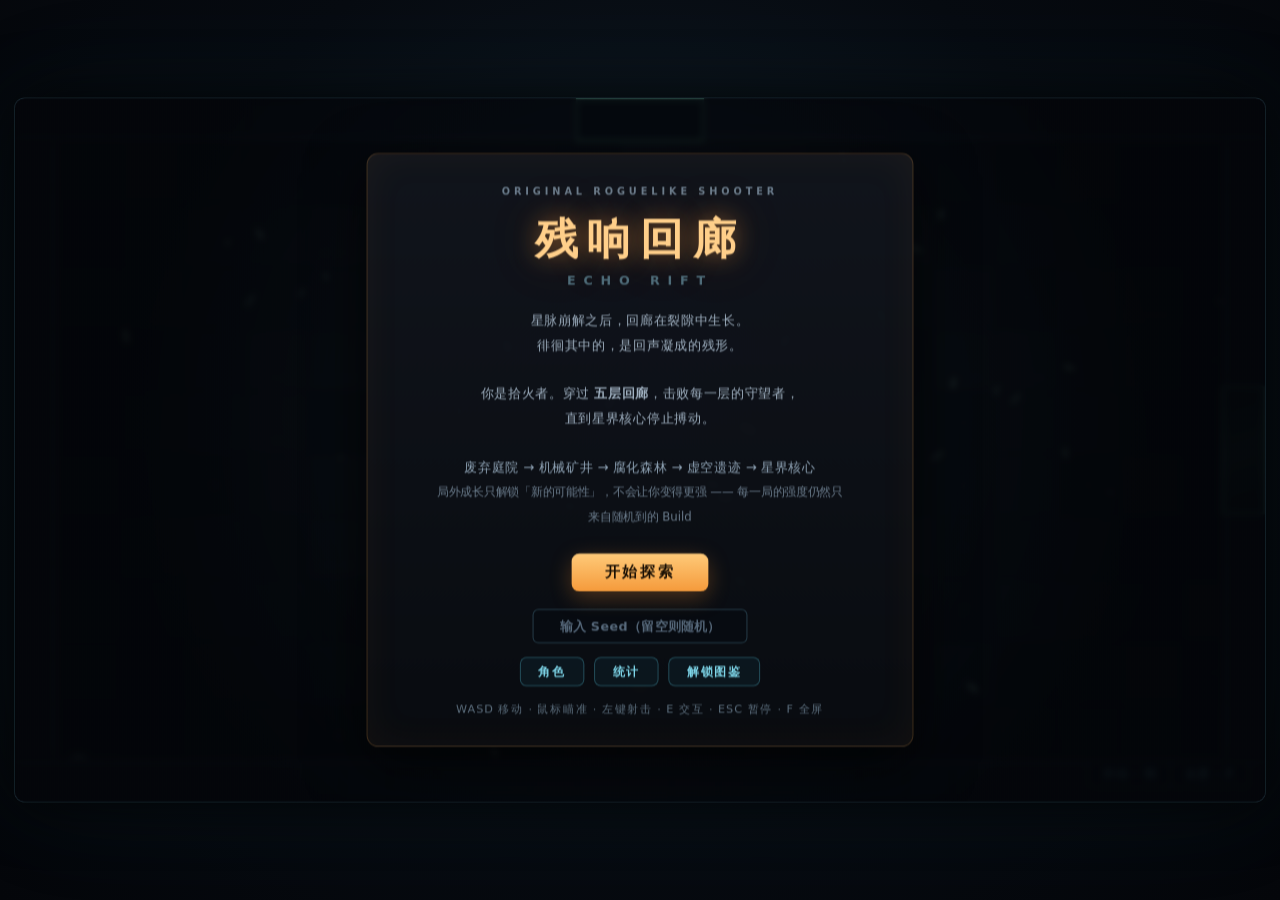
==== commit c9ba5e8f: "Add files via upload" ====
--- a/echo-rift-standalone.html
+++ b/echo-rift-standalone.html
@@ -302,6 +302,181 @@
   .primary-btn { padding: 14px 30px; font-size: 17px; }
 }
 
+/* ===========================================================
+   Meta Progression 面板：角色 / 统计 / 解锁图鉴
+   =========================================================== */
+.panel.wide { width: min(880px, 94%); padding: 26px 30px 22px; }
+.panel.wide .ov-title-cn { font-size: 34px; letter-spacing: 8px; }
+.panel.wide .ov-text { max-width: 820px; margin: 16px auto 18px; }
+
+.ov-actions {
+  display: flex;
+  gap: 10px;
+  justify-content: center;
+  margin-top: 14px;
+}
+.ov-actions button {
+  pointer-events: auto;
+  padding: 8px 18px;
+  font: 700 12px/1 "Segoe UI", "PingFang SC", system-ui, sans-serif;
+  letter-spacing: 2px;
+  color: #7fd7ea;
+  background: rgba(12, 26, 34, 0.78);
+  border: 1px solid rgba(90, 190, 215, 0.34);
+  border-radius: 7px;
+  cursor: pointer;
+  transition: background .18s, color .18s, border-color .18s;
+}
+.ov-actions button:hover {
+  background: rgba(20, 48, 60, 0.92);
+  color: #d8fbff;
+  border-color: rgba(120, 230, 255, 0.7);
+}
+.ov-actions button.danger {
+  color: #ff8a8a;
+  border-color: rgba(200, 90, 90, 0.4);
+}
+.ov-actions button.danger:hover {
+  background: rgba(60, 22, 26, 0.9);
+  border-color: rgba(255, 120, 120, 0.7);
+}
+
+/* ---------- 角色卡片 ---------- */
+.char-grid {
+  display: grid;
+  grid-template-columns: repeat(auto-fill, minmax(250px, 1fr));
+  gap: 10px;
+  text-align: left;
+}
+.char-card {
+  padding: 12px 14px 11px;
+  border: 1px solid rgba(120, 190, 220, 0.18);
+  border-radius: 9px;
+  background: rgba(10, 16, 22, 0.72);
+  cursor: pointer;
+  transition: border-color .16s, background .16s, transform .12s;
+}
+.char-card:hover { transform: translateY(-2px); border-color: rgba(120, 230, 255, 0.5); }
+.char-card.sel {
+  border-color: rgba(255, 190, 100, 0.85);
+  background: rgba(40, 28, 12, 0.5);
+  box-shadow: inset 0 0 24px rgba(255, 160, 60, 0.12);
+}
+.char-card.locked { opacity: 0.55; cursor: not-allowed; }
+.char-card.locked:hover { transform: none; border-color: rgba(120, 190, 220, 0.18); }
+.cc-head { display: flex; align-items: baseline; gap: 8px; }
+.cc-name { font-size: 17px; font-weight: 800; color: #ffcf8a; letter-spacing: 1px; }
+.cc-en { font: 700 10px/1 system-ui, sans-serif; letter-spacing: 2px; color: #4e6b78; }
+.cc-badge {
+  margin-left: auto;
+  padding: 3px 8px;
+  font: 700 10px/1 system-ui, sans-serif;
+  letter-spacing: 1px;
+  color: #1a1005;
+  background: #ffcb7a;
+  border-radius: 4px;
+}
+.cc-badge.lock { color: #cbd6e0; background: rgba(90, 110, 130, 0.5); }
+.cc-tag { margin-top: 5px; font-size: 12px; font-weight: 700; color: #7fd7ea; }
+.cc-desc { margin-top: 5px; font-size: 12px; line-height: 1.6; color: #93a5b5; }
+.cc-abil { margin-top: 6px; font-size: 11.5px; line-height: 1.6; color: #c08bff; }
+.cc-abil b { color: #a06bff; }
+.cc-stats { margin-top: 6px; font-size: 11.5px; color: #7f93a4; }
+.cc-stats b { color: #ffd28a; }
+.cc-cond { margin-top: 6px; font-size: 11px; color: #ff8a8a; }
+
+/* ---------- 统计 ---------- */
+.stat-grid {
+  display: grid;
+  grid-template-columns: repeat(auto-fill, minmax(160px, 1fr));
+  gap: 8px;
+}
+.stat {
+  display: flex;
+  align-items: baseline;
+  justify-content: space-between;
+  padding: 9px 12px;
+  border: 1px solid rgba(120, 190, 220, 0.15);
+  border-radius: 7px;
+  background: rgba(10, 16, 22, 0.66);
+}
+.stat span { font-size: 11.5px; color: #7f93a4; letter-spacing: 1px; }
+.stat b { font-size: 16px; color: #ffd28a; }
+.codex-note {
+  margin-top: 12px;
+  font-size: 12px;
+  line-height: 1.7;
+  color: #8fa3b5;
+}
+.codex-note b { color: #ffcf8a; }
+.warn-box {
+  padding: 16px;
+  font-size: 13px;
+  line-height: 1.8;
+  color: #ffb0b0;
+  border: 1px solid rgba(220, 100, 100, 0.35);
+  border-radius: 8px;
+  background: rgba(40, 12, 16, 0.5);
+}
+.row-btns { display: flex; gap: 10px; justify-content: center; margin-top: 14px; }
+.cc-btn {
+  pointer-events: auto;
+  padding: 9px 20px;
+  font: 700 12px/1 "Segoe UI", "PingFang SC", system-ui, sans-serif;
+  letter-spacing: 2px;
+  color: #7fd7ea;
+  background: rgba(12, 26, 34, 0.8);
+  border: 1px solid rgba(90, 190, 215, 0.35);
+  border-radius: 7px;
+  cursor: pointer;
+}
+.cc-btn.danger { color: #ff8a8a; border-color: rgba(200, 90, 90, 0.45); }
+
+/* ---------- 解锁图鉴 ---------- */
+.cdx-group { margin-bottom: 14px; text-align: left; }
+.cdx-title {
+  font-size: 13px;
+  font-weight: 800;
+  letter-spacing: 3px;
+  color: #ffcf8a;
+  border-bottom: 1px solid rgba(255, 190, 100, 0.2);
+  padding-bottom: 5px;
+  margin-bottom: 7px;
+}
+.cdx-title span { float: right; color: #7f93a4; font-weight: 600; letter-spacing: 0; }
+.cdx-row {
+  display: grid;
+  grid-template-columns: 110px 1fr 120px 52px;
+  align-items: center;
+  gap: 8px;
+  padding: 5px 8px;
+  border-radius: 6px;
+  background: rgba(10, 16, 22, 0.5);
+  margin-bottom: 4px;
+}
+.cdx-row.got { background: rgba(30, 46, 34, 0.5); }
+.cdx-name { font-size: 12.5px; font-weight: 700; color: #9fb0c0; }
+.cdx-row.got .cdx-name { color: #7dffb0; }
+.cdx-cond { font-size: 11.5px; color: #7f93a4; }
+.cdx-bar {
+  height: 6px;
+  border-radius: 3px;
+  background: rgba(80, 100, 120, 0.3);
+  overflow: hidden;
+}
+.cdx-bar i {
+  display: block;
+  height: 100%;
+  background: linear-gradient(90deg, #7fd7ea, #ffcb7a);
+}
+.cdx-pct { font-size: 11px; text-align: right; color: #7f93a4; }
+.cdx-row.got .cdx-pct { color: #7dffb0; }
+
+@media (max-width: 700px) {
+  .cdx-row { grid-template-columns: 92px 1fr 46px; }
+  .cdx-bar { display: none; }
+}
+
 </style>
 </head>
 <body>
@@ -326,6 +501,7 @@
         <button class="primary-btn" id="ov-btn" type="button">开始探索</button>
         <input id="seed-input" type="text" maxlength="12" spellcheck="false"
                placeholder="输入 Seed（留空则随机）" autocomplete="off">
+        <div class="ov-actions" id="ov-actions"></div>
         <div class="ov-hint" id="ov-hint">WASD 移动 · 鼠标瞄准 · 左键射击 · ESC 暂停 · F 全屏</div>
       </div>
     </div>
@@ -1248,8 +1424,14 @@
 'use strict';
 
 class Player {
-  constructor(game, x, y) {
+  constructor(game, x, y, charId) {
     this.game = game;
+
+    /* ---- 角色（Meta 系统：不同基础属性 + 特殊能力，见 meta.js） ----
+       未加载 meta.js 时为 null，一切走原来的默认数值（向后兼容） */
+    this.char = (typeof CHARACTERS !== 'undefined')
+      ? CharacterOf(charId || (game && game.charId)) : null;
+
     this.x = x;
     this.y = y;
     this.r = 15;
@@ -1268,6 +1450,10 @@
       range: 1060,
       invulnTime: 0.9
     };
+    /* 角色覆盖：高攻必然低血、高血必然低攻（Meta 不给净增益） */
+    if (this.char && this.char.base) {
+      for (const k in this.char.base) this.base[k] = this.char.base[k];
+    }
 
     /* ---- 属性（由 Build.recompute() 每次重新写入） ---- */
     this.maxHp = this.base.maxHp;
@@ -1291,6 +1477,9 @@
     /* ---- 临时增益 / 诅咒 ---- */
     this.buffs = new BuffSystem(this);
 
+    /* 角色自带机制（如星轨的回旋）要写进 Build，这里先算一次 */
+    this.build.recompute();
+
     /* ---- 运行时状态 ---- */
     this.fireTimer = 0;
     this.invuln = 0;
@@ -1304,7 +1493,45 @@
     this.shotsFired = 0;
     this.trailT = 0;      // 烬迹计时
     this.slowT = 0;       // 被泥沼等减速的剩余时间
-  }
+
+    /* ---- 角色能力运行时状态（只有对应角色会用到） ---- */
+    this.heat = 0;        // 灼刃：过热层数
+    this.heatT = 0;       // 灼刃：停火倒计时
+    this.wallT = 0;       // 磐盾：护壁剩余时间
+    this.wallCd = 0;      // 磐盾：护壁冷却
+    this.autoT = 2.0;     // 星轨：自动星弹倒计时
+  }
+
+  /* 取角色的能力钩子（没有就返回 null，走默认行为） */
+  _abil(name) {
+    if (!this.char) return null;
+    if (typeof CHAR_ABILITIES === 'undefined') return null;
+    const a = CHAR_ABILITIES[this.char.id];
+    return (a && a[name]) ? a[name] : null;
+  }
+
+  /* 角色配色（没有角色时用原来的兜帽配色） */
+  get skin() {
+    return (this.char && this.char.colors) || {
+      cloak: '#15333c', edge: '#2f6b74', core: '#ffb347',
+      accent: '#7fd7ea', bullet: '#ffb347'
+    };
+  }
+
+  /* 击杀回调（由 game.onEnemyKilled 调用） */
+  onPlayerKill(e) {
+    const f = this._abil('onKill');
+    if (f) f(this, this.game, e);
+  }
+
+  /* 进入新一层（含开局第 1 层）回调 */
+  onFloorStart() {
+    const f = this._abil('onFloor');
+    if (f) f(this, this.game);
+  }
+
+  /* 金币倍率（拾荒者） */
+  get coinMul() { return (this.char && this.char.coinMul) || 1; }
 
   /* 被减速（取最长持续时间，不叠加） */
   applySlow(dur) {
@@ -1390,6 +1617,10 @@
       }
     }
 
+    /* 角色能力的每帧逻辑（过热衰减 / 护壁计时 / 自动星弹……） */
+    const ab = this._abil('update');
+    if (ab) ab(this, dt, this.game);
+
     /* 射击 */
     this.fireTimer -= dt;
     this.recoil = Math.max(0, this.recoil - dt * 9);
@@ -1412,6 +1643,9 @@
   shoot() {
     const m = this.mods;
     const n = this.bulletCount;
+    /* 角色伤害倍率（灼刃的过热） */
+    const dm = this._abil('dmgMul');
+    const cmul = dm ? dm(this) : 1;
     const spreadTotal = n > 1 ? 0.11 * (n - 1) : 0;
     const start = this.aim - spreadTotal * 0.5;
     const muzzleLen = this.r + 8;
@@ -1427,10 +1661,10 @@
         x: px, y: py,
         angle: a,
         speed: this.bulletSpeed,
-        damage: this.damage,
+        damage: this.damage * cmul,
         r: this.bulletRadius,
         friendly: true,
-        color: '#ffb347',
+        color: this.skin.bullet,
         core: '#fff6da',
         life: life,
         game: this.game,
@@ -1453,10 +1687,12 @@
 
     this.shotsFired++;
     this.recoil = 1;
+    const os = this._abil('onShoot');
+    if (os) os(this, this.game);
     this.game.particles.muzzle(
       this.x + Math.cos(this.aim) * (this.r + 10),
       this.y + Math.sin(this.aim) * (this.r + 10),
-      this.aim, '#ffd27a'
+      this.aim, this.skin.bullet
     );
   }
 
@@ -1466,11 +1702,19 @@
   takeDamage(amount, srcX, srcY) {
     if (this.dead || this.invuln > 0) return false;
 
+    /* 角色减伤（磐盾的回声护壁） */
+    const tm = this._abil('dmgTakenMul');
+    if (tm) amount *= tm(this);
+
     const real = Math.max(1, Math.round(amount - (this.armor || 0)));
     this.hp -= real;
     this.invuln = this.invulnTime;
     this.hurtFlash = 1;
     this.game.addShake(4.5);
+
+    /* 角色受伤钩子（护壁展开等） */
+    const oh = this._abil('onHurt');
+    if (oh) oh(this, this.game);
 
     const ang = angleTo(srcX, srcY, this.x, this.y);
     this.game.particles.burst(this.x, this.y, 12, {
@@ -1514,9 +1758,37 @@
   draw(ctx) {
     if (this.dead) return;
     const blink = this.invuln > 0 && Math.floor(this.invuln * 16) % 2 === 0;
+    const C = this.skin;
+    const cid = this.char ? this.char.id : 'ember';
 
     ctx.save();
     ctx.translate(this.x, this.y);
+
+    /* 磐盾：护壁展开时脚下一圈绿环 */
+    if (this.wallT > 0) {
+      ctx.save();
+      ctx.globalAlpha = 0.35 + 0.25 * Math.sin(this.game.time * 9);
+      ctx.strokeStyle = '#7dffb0';
+      ctx.lineWidth = 3;
+      ctx.beginPath();
+      ctx.arc(0, 0, this.r * 1.75, 0, TAU);
+      ctx.stroke();
+      ctx.globalAlpha = 0.12;
+      ctx.fillStyle = '#7dffb0';
+      ctx.fill();
+      ctx.restore();
+    }
+
+    /* 灼刃：过热越高，脚下火环越亮 */
+    if (this.heat > 0) {
+      ctx.save();
+      ctx.globalAlpha = 0.10 + 0.05 * (this.heat / 10);
+      ctx.fillStyle = this.heat > 7 ? '#fff0c0' : '#ff6b3c';
+      ctx.beginPath();
+      ctx.arc(0, 0, this.r * (1.3 + 0.5 * (this.heat / 10)), 0, TAU);
+      ctx.fill();
+      ctx.restore();
+    }
 
     /* 影子 */
     ctx.fillStyle = 'rgba(0,0,0,0.38)';
@@ -1531,7 +1803,7 @@
       ctx.save();
       ctx.rotate(this.aim + Math.PI);
       ctx.globalAlpha = (blink ? 0.2 : 0.5) * (0.6 + 0.4 * Math.sin(this.walkPhase * 2));
-      ctx.fillStyle = '#4fd6ff';
+      ctx.fillStyle = C.accent;
       ctx.beginPath();
       ctx.moveTo(this.r * 0.8, 0);
       ctx.lineTo(this.r * 2.0, -this.r * 0.45);
@@ -1552,23 +1824,68 @@
       const rr = this.r * (1.06 + (i % 2 === 0 ? 0.05 : -0.03)) + wob * Math.cos(a);
       pts.push([Math.cos(a) * rr, Math.sin(a) * rr]);
     }
-    ctx.fillStyle = '#15333c';
+    ctx.fillStyle = C.cloak;
     polygonPath(ctx, pts);
     ctx.fill();
-    ctx.strokeStyle = '#2f6b74';
+    ctx.strokeStyle = C.edge;
     ctx.lineWidth = 2;
     ctx.stroke();
 
     /* 肩部旋转环 */
     ctx.rotate(-this.aim);
-    ctx.strokeStyle = 'rgba(120, 230, 250, 0.55)';
-    ctx.lineWidth = 1.6;
+    ctx.strokeStyle = C.accent;
+    ctx.globalAlpha = 0.55;
     ctx.beginPath();
     ctx.arc(0, 0, this.r * 1.28, this.game.time * 1.4, this.game.time * 1.4 + Math.PI * 1.15);
     ctx.stroke();
     ctx.beginPath();
     ctx.arc(0, 0, this.r * 1.28, this.game.time * 1.4 + Math.PI, this.game.time * 1.4 + Math.PI * 1.75);
     ctx.stroke();
+    ctx.globalAlpha = 1;
+
+    /* 角色标识（一眼分辨是谁） */
+    ctx.save();
+    ctx.rotate(this.game.time * 0.8);
+    if (cid === 'cinder') {
+      /* 灼刃：背后两片火羽 */
+      ctx.fillStyle = '#ff6b3c';
+      for (let s = -1; s <= 1; s += 2) {
+        ctx.beginPath();
+        ctx.moveTo(0, this.r * 0.5);
+        ctx.lineTo(s * this.r * 1.0, this.r * 1.25);
+        ctx.lineTo(s * this.r * 0.35, this.r * 0.75);
+        ctx.closePath();
+        ctx.fill();
+      }
+    } else if (cid === 'bulwark') {
+      /* 磐盾：肩侧两块盾板 */
+      ctx.fillStyle = '#3f7ba8';
+      for (let s = -1; s <= 1; s += 2) {
+        ctx.beginPath();
+        ctx.arc(s * this.r * 0.95, 0, this.r * 0.42, 0, TAU);
+        ctx.fill();
+      }
+    } else if (cid === 'orbiter') {
+      /* 星轨：绕身的一颗星弹 */
+      const ra = this.game.time * 2.4;
+      ctx.fillStyle = '#d8b4ff';
+      ctx.beginPath();
+      ctx.arc(Math.cos(ra) * this.r * 1.45, Math.sin(ra) * this.r * 1.45, 3.4, 0, TAU);
+      ctx.fill();
+      ctx.beginPath();
+      ctx.arc(Math.cos(ra + Math.PI) * this.r * 1.45, Math.sin(ra + Math.PI) * this.r * 1.45, 3.4, 0, TAU);
+      ctx.fill();
+    } else if (cid === 'scav') {
+      /* 拾荒者：腰间晃动的钱袋微光 */
+      ctx.fillStyle = '#ffd35e';
+      ctx.beginPath();
+      ctx.arc(this.r * 0.9, this.r * 0.5, 2.6, 0, TAU);
+      ctx.fill();
+      ctx.beginPath();
+      ctx.arc(-this.r * 0.9, -this.r * 0.5, 2.6, 0, TAU);
+      ctx.fill();
+    }
+    ctx.restore();
 
     /* 射口（指向准星） */
     ctx.rotate(this.aim);
@@ -1584,7 +1901,7 @@
     const pulse = 0.86 + 0.14 * Math.sin(this.game.time * 4.2);
     const g = ctx.createRadialGradient(0, 0, 0.5, 0, 0, this.r * 0.82 * pulse);
     g.addColorStop(0, '#fff4d2');
-    g.addColorStop(0.42, '#ffb347');
+    g.addColorStop(0.42, C.core);
     g.addColorStop(1, 'rgba(255,120,40,0.05)');
     ctx.fillStyle = g;
     ctx.beginPath();
@@ -1867,8 +2184,53 @@
     id: 'crystal_resonance', name: '棱晶共鸣', cat: 'special', color: '#c08bff', max: 2,
     desc: '穿透 +1 层，链式跳跃 +1 次。',
     flags: { pierce: 1, chain: 1 }
+  },
+
+  /* =========================================================
+     可解锁道具（locked: true）
+     ---------------------------------------------------------
+     默认不在随机池里，达成 Meta 解锁条件后才加入。
+     解锁只是「把新牌放进牌堆」，不给任何局外数值加成。
+     新增一件 = 加一条数据 + 在 meta.js 的 UNLOCKS 里加一条条件
+     ========================================================= */
+  {
+    id: 'prism_heart', name: '棱镜之心', cat: 'attack', color: '#ff6bd0', max: 3, locked: true,
+    desc: '攻击力 +16%，暴击率 +7%。',
+    stats: { damagePct: 0.16, critChance: 0.07 }
+  },
+  {
+    id: 'void_shell', name: '虚空甲壳', cat: 'defense', color: '#7fe4ff', max: 3, locked: true,
+    desc: '最大生命 +40，并立即回复等量生命；受到伤害 -4。',
+    stats: { maxHp: 40, dr: 4 }
+  },
+  {
+    id: 'clockwork', name: '发条中枢', cat: 'proj', color: '#ffb35c', max: 3, locked: true,
+    desc: '攻击速度 +32%，弹速 +25%，弹径 +1。',
+    stats: { fireRate: 0.32, bulletSpeedPct: 0.25, bulletRadius: 1 }
+  },
+  {
+    id: 'rift_bloom', name: '裂隙之花', cat: 'special', color: '#9ad14f', max: 2, locked: true,
+    desc: '分裂 +1 层，链式跳跃 +1 次。',
+    flags: { split: 1, chain: 1 }
+  },
+  {
+    id: 'starlight', name: '星辉丝线', cat: 'special', color: '#aef0ff', max: 2, locked: true,
+    desc: '追踪 +1 层，回旋 +1 层。',
+    flags: { homing: 1, orbit: 1 }
+  },
+  {
+    id: 'ember_titan', name: '泰坦余烬', cat: 'attack', color: '#ff8a5c', max: 3, locked: true,
+    desc: '攻击力 +9，弹径 +2，击退 +1 层。',
+    stats: { damage: 9, bulletRadius: 2 }, flags: { knockback: 1 }
   }
 ];
+
+/* 该道具当前是否可以出现在随机池里（locked 道具需要 Meta 解锁） */
+function itemUnlocked(it) {
+  if (!it.locked) return true;
+  if (typeof Meta === 'undefined' || !Meta.isItemUnlocked) return false;
+  return Meta.isItemUnlocked(it.id);
+}
 
 const ITEM_BY_ID = {};
 for (const it of ITEMS) ITEM_BY_ID[it.id] = it;
@@ -2052,6 +2414,11 @@
       for (const k in bf.mods) md[k] = (md[k] || 0) + bf.mods[k];
     }
 
+    /* 1c. 角色自带机制（和道具 / 增益完全叠加，见 meta.js CHARACTERS.mods） */
+    if (p.char && p.char.mods) {
+      for (const k in p.char.mods) md[k] = (md[k] || 0) + p.char.mods[k];
+    }
+
     /* 2. 最终属性（供组合条件判断） */
     const fin = {
       maxHp: Math.max(20, b.maxHp + st.maxHp),
@@ -2137,8 +2504,10 @@
   opt = opt || {};
   const owned = build || { count: () => 0 };
   let pool = ITEMS.filter(it => opt.always !== it.id ? true : true);
+  /* 未解锁的道具不在池里（Meta 解锁后自动加入，随机性不受影响） */
+  pool = pool.filter(itemUnlocked);
   pool = pool.filter(it => owned.count(it.id) < (it.max || 99));
-  if (!pool.length) pool = ITEMS.slice();
+  if (!pool.length) pool = ITEMS.filter(itemUnlocked);
 
   /* 前两件优先给「立刻有感」的输出/机制件 */
   if (opt.early && pool.length > 3) {
@@ -2167,13 +2536,13 @@
 function pickStrongItem(rng, build) {
   const owned = build || { count: () => 0 };
   const avail = it => owned.count(it.id) < (it.max || 99);
-  let pool = ITEMS.filter(it => avail(it) &&
+  let pool = ITEMS.filter(it => avail(it) && itemUnlocked(it) &&
     (it.cat === 'attack' || it.cat === 'proj' || it.cat === 'special'));
   if (pool.length > 2) {
     const rare = pool.filter(it => (it.max || 99) <= 3);
     if (rare.length) pool = rare;
   }
-  if (!pool.length) pool = ITEMS.filter(avail);
+  if (!pool.length) pool = ITEMS.filter(it => avail(it) && itemUnlocked(it));
   if (!pool.length) pool = ITEMS.slice();
   /* 偏向玩家已有方向，帮助成型（但仍受强力池限制） */
   if (rng.chance(0.4) && build && build.slots) {
@@ -3333,11 +3702,60 @@
       const names = [a && a.name, b && b.name].filter(Boolean).join('、');
       return { name: '守望者的暗库', desc: (names || '空库') + '，但残形被惊动了', color: '#ff4d6b' };
     }
+  },
+  {
+    id: 'echo_pact', name: '回声契约', color: '#7fe4ff', locked: true,
+    desc: '与回廊立约：最大生命 +18，攻击力 +4（永久），但每层开始会少 6 点生命',
+    can: () => true,
+    run(g) {
+      g.player.buffs.add({
+        id: 'echo_pact', name: '回声契约', kind: 'buff', color: '#7fe4ff', dur: 0,
+        stats: { maxHp: 18, damage: 4 }
+      });
+      g.player.takeDamage(6, g.player.x, g.player.y);
+      g.player.invuln = 0;
+      return { name: '回声契约', desc: '最大生命 +18 · 攻击力 +4 · 代价 -6 生命', color: '#7fe4ff' };
+    }
+  },
+  {
+    id: 'star_dais', name: '星界赌盘', color: '#c08bff', locked: true,
+    desc: '押上 40 金币：四成拿到 3 倍，六成只剩回声',
+    can: (g) => g.coins >= 40,
+    run(g, rng) {
+      g.spendCoins(40);
+      if (rng.chance(0.4)) {
+        g.addCoins(120);
+        return { name: '星界赌盘 · 赢', desc: '+120 金币', color: '#7dffb0' };
+      }
+      return { name: '星界赌盘 · 输', desc: '40 金币沉入星海', color: '#c08bff' };
+    }
+  },
+  {
+    id: 'relic_forge', name: '遗物熔炉', color: '#ff8a5c', locked: true,
+    desc: '花 45 金币，熔铸一件强力道具（从首领级池里抽）',
+    can: (g) => g.coins >= 45,
+    run(g, rng) {
+      g.spendCoins(45);
+      const it = pickStrongItem(rng, g.player.build);
+      const got = g.player.gainItem(it.id);
+      return {
+        name: got ? got.name : '熔炉空转',
+        desc: got ? got.desc : '没有可熔铸的道具',
+        color: got ? got.color : '#ff8a5c'
+      };
+    }
   }
 ];
 
+function eventUnlocked(e) {
+  if (!e.locked) return true;
+  if (typeof Meta === 'undefined' || !Meta.isEventUnlocked) return false;
+  return Meta.isEventUnlocked(e.id);
+}
+
 function pickEvent(rng, game) {
-  const pool = EVENTS.filter(e => !e.can || e.can(game));
+  let pool = EVENTS.filter(e => eventUnlocked(e) && (!e.can || e.can(game)));
+  if (!pool.length) pool = EVENTS.filter(e => !e.locked && (!e.can || e.can(game)));
   if (!pool.length) return EVENTS[0];
   return rng.pick(pool);
 }
@@ -11144,7 +11562,9 @@
     if (typeof CHAPTERS !== 'undefined') {
       const ch = ChapterOf(floor);
       if (ch && ch.bosses && ch.bosses.length) {
-        const use = ch.bosses.filter(id => this.list.some(b => b.id === id));
+        /* 只保留「已解锁」的 Boss（Meta 解锁后才会加入该层随机池） */
+        let use = ch.bosses.filter(id => this.list.some(b => b.id === id));
+        use = Meta.availableBosses(use);
         if (use.length) {
           const id = r.pick(use);
           this.lastId = id;
@@ -11392,7 +11812,7 @@
       special: 0.40, bullet: 2, spread: 1, affix: 0.22, budget: 9, max: 1
     },
     scale: { hp: 1.44, rate: 1.48, speed: 1.14 },
-    bosses: ['boss_prism', 'boss_dune', 'boss_volt'],
+    bosses: ['boss_prism', 'boss_dune', 'boss_volt', 'boss_kaleido'],
     guard: ['charger', 'shooter', 'wisp'],
     coins: 1.5
   },
@@ -11431,7 +11851,7 @@
       special: 0.52, bullet: 2, spread: 2, affix: 0.32, budget: 12, max: 2
     },
     scale: { hp: 1.60, rate: 1.64, speed: 1.18 },
-    bosses: ['boss_collapse'],
+    bosses: ['boss_collapse', 'boss_nameless'],
     guard: ['charger', 'shooter', 'aegis'],
     coins: 1.8,
     final: true
@@ -12575,6 +12995,1372 @@
 </script>
 <script>
 /* ===========================================================
+   meta.js — Meta Progression（跨局成长 / 解锁 / 存档 / 统计）
+   -----------------------------------------------------------
+   设计底线：**不破坏 Roguelike 的随机性**
+     · 解锁只「拓宽随机池」（可抽到的道具 / 会遇到的 Boss / 会出现的事件），
+       不给任何永久数值加成 —— 所有数值成长仍然只来自本局随机到的 Build
+     · 角色是「不同起手式」，不是「更强的角色」（高攻必然低血，反之亦然）
+     · 当前 Run 的 Build 一律不落盘；每次 startRun 都重新 new Player → Build 重新随机
+
+   存档：localStorage（键 echo-rift-meta-v1）
+     已解锁角色 / 已解锁道具 / 已击败 Boss / 已解锁事件 / 统计 / 设置
+
+   本文件只做「追加」：
+     · 不改玩家 / 射击 / 敌人 / 碰撞的既有逻辑
+     · 新增角色  = CHARACTERS 加一条 + CHAR_ABILITIES 加一组钩子
+     · 新增解锁  = UNLOCKS 加一条
+     · 新增 Boss = 写一个 class + EnemyFactory.register + BossRoster.list
+   =========================================================== */
+'use strict';
+
+const META_KEY = 'echo-rift-meta-v1';
+const META_VERSION = 1;
+
+/* ===========================================================
+   1. 角色表（4 位可解锁 + 1 位初始）
+   -----------------------------------------------------------
+   字段：
+     id / name / en / tag / desc / ability  展示用
+     locked         true = 需要解锁
+     base          基础属性（覆盖 Player.base 的对应项）
+     mods          自带机制层数（写进 Build.recompute，和道具叠加）
+     coinMul       金币获取倍率
+     colors        斗篷 / 描边 / 核心 / 强调 / 弹丸 配色
+   =========================================================== */
+const CHARACTERS = [
+  {
+    id: 'ember', name: '拾火者', en: 'EMBER', locked: false,
+    tag: '均衡 · 余烬回燃',
+    desc: '最初的拾火者。属性均衡，击碎残形时偶尔能把余烬收回体内。',
+    ability: '余烬回燃 · 每次击杀有 30% 概率回复 2 点生命；每进入新的一层回复 8 点',
+    colors: {
+      cloak: '#15333c', edge: '#2f6b74', core: '#ffb347',
+      accent: '#7fd7ea', bullet: '#ffb347'
+    },
+    base: {
+      maxHp: 100, damage: 11, fireInterval: 0.17, moveSpeed: 262,
+      bulletSpeed: 660, bulletRadius: 5, bulletCount: 1,
+      critChance: 0.08, critDamage: 2.0, range: 1060, invulnTime: 0.9
+    }
+  },
+  {
+    id: 'cinder', name: '灼刃', en: 'CINDER', locked: true,
+    tag: '高攻击 · 低生命 · 过热',
+    desc: '把命换成刀锋的人。血薄如纸，但只要不停开火，每一发都在变烫。',
+    ability: '过热 · 连续射击每层 +3% 伤害（最多 10 层），停火 1.2 秒后迅速冷却',
+    colors: {
+      cloak: '#3a1414', edge: '#a33a2a', core: '#ff6b3c',
+      accent: '#ff9d6b', bullet: '#ff7a3c'
+    },
+    base: {
+      maxHp: 62, damage: 17, fireInterval: 0.15, moveSpeed: 250,
+      bulletSpeed: 700, bulletRadius: 5, bulletCount: 1,
+      critChance: 0.12, critDamage: 2.1, range: 1060, invulnTime: 0.8
+    }
+  },
+  {
+    id: 'bulwark', name: '磐盾', en: 'BULWARK', locked: true,
+    tag: '高生命 · 低攻击 · 回声护壁',
+    desc: '走得慢，打得轻，但极难被抹掉。护壁撑开的那一瞬间，回廊也咬不动他。',
+    ability: '回声护壁 · 受伤后 2.5 秒内受到的伤害减半（冷却 6 秒）',
+    colors: {
+      cloak: '#14283a', edge: '#3f7ba8', core: '#7fd7ea',
+      accent: '#7dffb0', bullet: '#9adcff'
+    },
+    base: {
+      maxHp: 168, damage: 7.5, fireInterval: 0.22, moveSpeed: 238,
+      bulletSpeed: 600, bulletRadius: 6, bulletCount: 1,
+      critChance: 0.06, critDamage: 1.9, range: 1000, invulnTime: 1.0
+    }
+  },
+  {
+    id: 'orbiter', name: '星轨', en: 'ORBITER', locked: true,
+    tag: '特殊投射物 · 回旋星弹',
+    desc: '他的子弹不走直线 —— 它们飞出去，绕一圈，再回到他手上。',
+    ability: '环绕星轨 · 所有弹丸都会折返回旋；每 3 秒自动射出一颗追踪星弹',
+    mods: { orbit: 1 },
+    colors: {
+      cloak: '#1b1636', edge: '#6a4fa8', core: '#c08bff',
+      accent: '#aef0ff', bullet: '#d8b4ff'
+    },
+    base: {
+      maxHp: 84, damage: 9, fireInterval: 0.20, moveSpeed: 268,
+      bulletSpeed: 620, bulletRadius: 6, bulletCount: 1,
+      critChance: 0.09, critDamage: 2.0, range: 1250, invulnTime: 0.9
+    }
+  },
+  {
+    id: 'scav', name: '拾荒者', en: 'SCAVENGER', locked: true,
+    tag: '经济 · 金币加成',
+    desc: '别人在回廊里捡命，他在回廊里捡钱。',
+    ability: '拾荒本能 · 金币获取 +30%；每进入新的一层立刻获得 25 金币',
+    coinMul: 1.30,
+    colors: {
+      cloak: '#2e2812', edge: '#a08a3a', core: '#ffd35e',
+      accent: '#ffd35e', bullet: '#ffe08a'
+    },
+    base: {
+      maxHp: 88, damage: 10, fireInterval: 0.18, moveSpeed: 272,
+      bulletSpeed: 680, bulletRadius: 5, bulletCount: 1,
+      critChance: 0.10, critDamage: 2.0, range: 1060, invulnTime: 0.9
+    }
+  }
+];
+
+const CHAR_BY_ID = {};
+for (const c of CHARACTERS) CHAR_BY_ID[c.id] = c;
+
+function CharacterOf(id) {
+  return CHAR_BY_ID[id] || CHARACTERS[0];
+}
+
+/* ===========================================================
+   2. 角色能力钩子
+   -----------------------------------------------------------
+   全部是可选钩子，缺哪个就走默认行为 —— 新增角色不用改 Player。
+     update(p, dt, g)        每帧
+     onKill(p, g, e)         击杀敌人
+     onHurt(p, g)            受伤瞬间
+     onFloor(p, g)           进入新一层（含开局第 1 层）
+     onShoot(p, g)           每次射击之后
+     dmgMul(p)               射击伤害倍率
+     dmgTakenMul(p)          受到伤害倍率
+   =========================================================== */
+const CHAR_ABILITIES = {
+  /* 拾火者：击杀偶尔回血；进层回血 */
+  ember: {
+    onKill(p, g) { if (Math.random() < 0.30) p.heal(2); },
+    onFloor(p, g) { p.heal(8); }
+  },
+
+  /* 灼刃：连射叠加过热，伤害递增；停火后迅速冷却 */
+  cinder: {
+    onShoot(p, g) {
+      p.heat = Math.min(10, p.heat + 1);
+      p.heatT = 1.2;
+    },
+    update(p, dt, g) {
+      if (p.heatT > 0) p.heatT -= dt;
+      else if (p.heat > 0) p.heat = Math.max(0, p.heat - dt * 6);
+      /* 高热时身周冒火星 */
+      if (p.heat > 4 && Math.random() < dt * 12 * (p.heat / 10)) {
+        g.particles.spawn(
+          p.x + rand(-12, 12), p.y + rand(-12, 12),
+          rand(-16, 16), rand(-60, -24), rand(0.2, 0.45), rand(2, 3.6),
+          p.heat > 8 ? '#fff0c0' : '#ff7a3c', { drag: 2.4 }
+        );
+      }
+    },
+    dmgMul(p) { return 1 + 0.03 * p.heat; }
+  },
+
+  /* 磐盾：受伤后开护壁，减伤 50% */
+  bulwark: {
+    onHurt(p, g) {
+      if (p.wallCd > 0) return;
+      p.wallT = 2.5;
+      p.wallCd = 6;
+      g.particles.ring(p.x, p.y, '#7dffb0', 18, 180);
+      g.damageNumbers.add(p.x, p.y - 34, '护壁', { color: '#7dffb0', life: 0.9, vy: -40 });
+    },
+    update(p, dt, g) {
+      if (p.wallT > 0) p.wallT -= dt;
+      if (p.wallCd > 0) p.wallCd -= dt;
+    },
+    dmgTakenMul(p) { return p.wallT > 0 ? 0.5 : 1; }
+  },
+
+  /* 星轨：定期自动射出追踪回旋星弹 */
+  orbiter: {
+    update(p, dt, g) {
+      if (p.dead) return;
+      p.autoT -= dt;
+      if (p.autoT > 0) return;
+      p.autoT = 3.0;
+      let best = null, bd = 660 * 660;
+      const list = g.room ? g.room.enemies : [];
+      for (const e of list) {
+        if (e.dead) continue;
+        const d = dist2(p.x, p.y, e.x, e.y);
+        if (d < bd) { bd = d; best = e; }
+      }
+      const a = best ? angleTo(p.x, p.y, best.x, best.y) : p.aim;
+      g.spawnProjectile({
+        x: p.x + Math.cos(a) * (p.r + 8),
+        y: p.y + Math.sin(a) * (p.r + 8),
+        angle: a,
+        speed: 300,
+        damage: Math.max(2, Math.round(p.damage * 0.6)),
+        r: 7,
+        friendly: true,
+        color: '#d8b4ff',
+        core: '#ffffff',
+        life: 2.8,
+        game: g,
+        spin: 9,
+        homing: 2,
+        orbit: 1,
+        splitLeft: 0,
+        damageMul: 1
+      });
+      g.particles.ring(p.x, p.y, '#c08bff', 10, 140);
+    },
+    onFloor(p, g) { p.autoT = 1.2; }
+  },
+
+  /* 拾荒者：进层领钱 */
+  scav: {
+    onFloor(p, g) { g.addCoins(25, p.x, p.y); }
+  }
+};
+
+/* ===========================================================
+   3. 解锁表（数据驱动）
+   -----------------------------------------------------------
+   kind: char | item | event | boss
+   test(s): 统计达标即解锁；prog(s): [当前, 需求]（统计页显示进度条）
+   全部条件都来自「游戏行为」，没有任何付费 / 局外数值购买。
+   =========================================================== */
+const UNLOCKS = [
+  /* ---- 角色 ---- */
+  {
+    kind: 'char', id: 'cinder', name: '灼刃 · CINDER',
+    cond: '累计击碎 150 个残形',
+    test: s => s.kills >= 150, prog: s => [Math.min(s.kills, 150), 150]
+  },
+  {
+    kind: 'char', id: 'bulwark', name: '磐盾 · BULWARK',
+    cond: '抵达第 3 层',
+    test: s => s.bestFloor >= 3, prog: s => [Math.min(s.bestFloor, 3), 3]
+  },
+  {
+    kind: 'char', id: 'orbiter', name: '星轨 · ORBITER',
+    cond: '累计击败 3 位首领',
+    test: s => s.bossKills >= 3, prog: s => [Math.min(s.bossKills, 3), 3]
+  },
+  {
+    kind: 'char', id: 'scav', name: '拾荒者 · SCAVENGER',
+    cond: '累计获得 2500 金币',
+    test: s => s.coins >= 2500, prog: s => [Math.min(s.coins, 2500), 2500]
+  },
+
+  /* ---- 道具（解锁后进入随机池，不给永久加成，只是池更宽） ---- */
+  {
+    kind: 'item', id: 'prism_heart', name: '棱镜之心',
+    cond: '累计击败 2 位首领',
+    test: s => s.bossKills >= 2, prog: s => [Math.min(s.bossKills, 2), 2]
+  },
+  {
+    kind: 'item', id: 'void_shell', name: '虚空甲壳',
+    cond: '累计击碎 300 个残形',
+    test: s => s.kills >= 300, prog: s => [Math.min(s.kills, 300), 300]
+  },
+  {
+    kind: 'item', id: 'clockwork', name: '发条中枢',
+    cond: '抵达第 4 层',
+    test: s => s.bestFloor >= 4, prog: s => [Math.min(s.bestFloor, 4), 4]
+  },
+  {
+    kind: 'item', id: 'rift_bloom', name: '裂隙之花',
+    cond: '累计击碎 500 个残形',
+    test: s => s.kills >= 500, prog: s => [Math.min(s.kills, 500), 500]
+  },
+  {
+    kind: 'item', id: 'starlight', name: '星辉丝线',
+    cond: '累计获得 4000 金币',
+    test: s => s.coins >= 4000, prog: s => [Math.min(s.coins, 4000), 4000]
+  },
+  {
+    kind: 'item', id: 'ember_titan', name: '泰坦余烬',
+    cond: '累计死亡 5 次',
+    test: s => s.deaths >= 5, prog: s => [Math.min(s.deaths, 5), 5]
+  },
+
+  /* ---- 房间事件 ---- */
+  {
+    kind: 'event', id: 'echo_pact', name: '回声契约',
+    cond: '累计击败 3 位首领',
+    test: s => s.bossKills >= 3, prog: s => [Math.min(s.bossKills, 3), 3]
+  },
+  {
+    kind: 'event', id: 'star_dais', name: '星界赌盘',
+    cond: '抵达第 5 层',
+    test: s => s.bestFloor >= 5, prog: s => [Math.min(s.bestFloor, 5), 5]
+  },
+  {
+    kind: 'event', id: 'relic_forge', name: '遗物熔炉',
+    cond: '累计获得 3000 金币',
+    test: s => s.coins >= 3000, prog: s => [Math.min(s.coins, 3000), 3000]
+  },
+
+  /* ---- Boss（解锁后加入对应层的 Boss 随机池） ---- */
+  {
+    kind: 'boss', id: 'boss_kaleido', name: '万华之瞳',
+    cond: '累计击败 4 位首领',
+    test: s => s.bossKills >= 4, prog: s => [Math.min(s.bossKills, 4), 4]
+  },
+  {
+    kind: 'boss', id: 'boss_nameless', name: '无相回声',
+    cond: '通关一次回廊',
+    test: s => s.wins >= 1, prog: s => [Math.min(s.wins, 1), 1]
+  }
+];
+
+const UNLOCK_BY = {};
+for (const u of UNLOCKS) UNLOCK_BY[u.kind + ':' + u.id] = u;
+
+/* ===========================================================
+   4. 存档（localStorage）
+   -----------------------------------------------------------
+   只保存：解锁 / 已击败 Boss / 统计 / 设置
+   绝不保存：当前 Run 的 Build、道具、血量、金币
+   =========================================================== */
+function lsGet(k) {
+  try { return (typeof localStorage !== 'undefined') ? localStorage.getItem(k) : null; }
+  catch (e) { return null; }
+}
+function lsSet(k, v) {
+  try { if (typeof localStorage !== 'undefined') { localStorage.setItem(k, v); return true; } }
+  catch (e) { /* 隐私模式 / 配额不足：静默降级为内存存档 */ }
+  return false;
+}
+function lsDel(k) {
+  try { if (typeof localStorage !== 'undefined') localStorage.removeItem(k); } catch (e) { }
+}
+
+const Meta = {
+  data: null,
+  storageOk: true,
+
+  /* ---- 默认存档 ---- */
+  defaults() {
+    return {
+      v: META_VERSION,
+      unlocked: { char: ['ember'], item: [], boss: [], event: [] },
+      beaten: [],                 // 击败过的 Boss id（图鉴用）
+      stats: {
+        runs: 0,        // 游戏次数
+        deaths: 0,      // 死亡次数
+        wins: 0,        // 通关次数
+        bossKills: 0,   // Boss 击杀
+        kills: 0,       // 总击杀
+        coins: 0,       // 累计金币
+        bestFloor: 1,   // 最远到达层数
+        bestTime: 0,    // 最长生存时间（秒）
+        time: 0         // 累计游玩时间（秒）
+      },
+      settings: { char: 'ember', shake: 1 }
+    };
+  },
+
+  /* ---- 载入 / 保存 ---- */
+  load() {
+    const d = this.defaults();
+    const raw = lsGet(META_KEY);
+    if (raw) {
+      try {
+        const p = JSON.parse(raw);
+        if (p && typeof p === 'object') {
+          if (p.unlocked) for (const k in d.unlocked) {
+            if (Array.isArray(p.unlocked[k])) d.unlocked[k] = p.unlocked[k].slice();
+          }
+          if (Array.isArray(p.beaten)) d.beaten = p.beaten.slice();
+          if (p.stats) for (const k in d.stats) {
+            const n = Number(p.stats[k]);
+            if (!isNaN(n)) d.stats[k] = n;
+          }
+          if (p.settings) for (const k in d.settings) {
+            if (p.settings[k] !== undefined && p.settings[k] !== null) d.settings[k] = p.settings[k];
+          }
+        }
+      } catch (e) { /* 存档损坏：用默认值 */ }
+    }
+    /* 初始角色永远可用（防止存档被手动改坏） */
+    if (d.unlocked.char.indexOf('ember') < 0) d.unlocked.char.push('ember');
+    this.data = d;
+    this.storageOk = !!raw || lsSet(META_KEY, JSON.stringify(d));
+    return d;
+  },
+
+  save() {
+    if (!this.data) return false;
+    return lsSet(META_KEY, JSON.stringify(this.data));
+  },
+
+  /* 清空存档（统计页提供入口） */
+  reset() {
+    lsDel(META_KEY);
+    this.data = this.defaults();
+    this.save();
+    return this.data;
+  },
+
+  get stats() { return this.data.stats; },
+
+  /* ---- 设置 ---- */
+  getSetting(k, dv) {
+    if (!this.data) return dv;
+    const v = this.data.settings[k];
+    return (v === undefined || v === null) ? dv : v;
+  },
+  setSetting(k, v) {
+    if (!this.data) return;
+    this.data.settings[k] = v;
+    this.save();
+  },
+  selectedChar() {
+    const id = this.getSetting('char', 'ember');
+    return this.isCharUnlocked(id) ? id : 'ember';
+  },
+  selectChar(id) {
+    if (!this.isCharUnlocked(id)) return false;
+    this.setSetting('char', id);
+    return true;
+  },
+
+  /* ---- 解锁查询 ---- */
+  isUnlocked(kind, id) {
+    if (!this.data) return kind === 'char' && id === 'ember';
+    return this.data.unlocked[kind].indexOf(id) >= 0;
+  },
+  isCharUnlocked(id) { return this.isUnlocked('char', id); },
+  isItemUnlocked(id) { return this.isUnlocked('item', id); },
+  isBossUnlocked(id) { return this.isUnlocked('boss', id); },
+  isEventUnlocked(id) { return this.isUnlocked('event', id); },
+
+  /* 已解锁的角色 / 道具 / 事件 / Boss（过滤 locked 条目） */
+  unlockedChars() { return CHARACTERS.filter(c => !c.locked || this.isCharUnlocked(c.id)); },
+  availableItems() {
+    if (typeof ITEMS === 'undefined') return [];
+    return ITEMS.filter(it => !it.locked || this.isItemUnlocked(it.id));
+  },
+  availableBosses(pool) {
+    return (pool || []).filter(id => {
+      const u = UNLOCK_BY['boss:' + id];
+      return !u || this.isBossUnlocked(id);
+    });
+  },
+
+  /* ---- 记录 ---- */
+  beginRun() {
+    if (!this.data) this.load();
+    this.data.stats.runs++;
+    this.save();
+  },
+
+  addKill(n, isBoss, bossId) {
+    if (!this.data) this.load();
+    const s = this.data.stats;
+    s.kills += (n || 1);
+    if (isBoss) {
+      s.bossKills++;
+      if (bossId && this.data.beaten.indexOf(bossId) < 0) this.data.beaten.push(bossId);
+    }
+    this.save();
+    return this.checkUnlocks();
+  },
+
+  addCoins(n) {
+    if (!this.data) this.load();
+    this.data.stats.coins += Math.max(0, Math.round(n || 0));
+    this.save();
+    return this.checkUnlocks();
+  },
+
+  reachFloor(f) {
+    if (!this.data) this.load();
+    if (f > this.data.stats.bestFloor) { this.data.stats.bestFloor = f; this.save(); }
+    return this.checkUnlocks();
+  },
+
+  /* 本局结束：death / victory 都走这里 */
+  endRun(res) {
+    if (!this.data) this.load();
+    res = res || {};
+    const s = this.data.stats;
+    if (res.victory) s.wins++; else s.deaths++;
+    if (res.time > s.bestTime) s.bestTime = res.time;
+    if (res.floor > s.bestFloor) s.bestFloor = res.floor;
+    s.coins += Math.max(0, Math.round(res.coins || 0));
+    this.save();
+    return this.checkUnlocks();
+  },
+
+  addPlayTime(sec) {
+    if (!this.data) return;
+    this.data.stats.time += Math.max(0, sec || 0);
+  },
+
+  /* ---- 解锁判定：返回本次「新解锁」的条目 ---- */
+  checkUnlocks() {
+    if (!this.data) return [];
+    const s = this.data.stats;
+    const out = [];
+    for (const u of UNLOCKS) {
+      if (this.isUnlocked(u.kind, u.id)) continue;
+      let ok = false;
+      try { ok = !!u.test(s); } catch (e) { ok = false; }
+      if (!ok) continue;
+      this.data.unlocked[u.kind].push(u.id);
+      out.push(u);
+    }
+    if (out.length) this.save();
+    return out;
+  },
+
+  /* 统计页 / 图鉴用：某条解锁的进度 [当前, 需求] */
+  progressOf(u) {
+    if (!this.data) return [0, 1];
+    if (this.isUnlocked(u.kind, u.id)) return [1, 1];
+    try { return u.prog(this.data.stats); } catch (e) { return [0, 1]; }
+  },
+
+  /* 图鉴：全部可解锁条目（含已解锁 / 未解锁） */
+  codex() {
+    return UNLOCKS.map(u => {
+      const p = this.progressOf(u);
+      return {
+        kind: u.kind, id: u.id, name: u.name, cond: u.cond,
+        got: this.isUnlocked(u.kind, u.id),
+        cur: p[0], need: p[1]
+      };
+    });
+  },
+
+  /* 击败过的 Boss（图鉴） */
+  beatenBosses() {
+    return (this.data ? this.data.beaten : []).slice();
+  }
+};
+
+Meta.load();
+
+/* ===========================================================
+   5. 可解锁 Boss
+   -----------------------------------------------------------
+   这两位不进默认池，只有完成解锁条件后才会加入对应层的随机池。
+   解锁只「增加可能遇到的对手」，不改变任何数值平衡。
+   =========================================================== */
+
+/* -----------------------------------------------------------
+   万华之瞳 · Kaleidoscope
+   主题：镜面折射。环形镜棱 / 扇形棱镜 / 镜旋弹幕 / 镜面激光 /
+        追光棱 / 镜闪突进 / 镜裂地面 / 召唤镜影
+   特殊技能：万华绘卷 —— 六面镜子绕身旋转，放射双向螺旋弹幕 + 镜裂地面
+   ----------------------------------------------------------- */
+class Kaleidoscope extends BossBase {
+  constructor(game, x, y, rng) {
+    super(game, x, y, {
+      name: '万华之瞳',
+      title: '你看见的不是我，是我折射出去的你',
+      r: 32, hp: 560, speed: 104, touchDamage: 13, touchInterval: 0.85, mass: 7,
+      rng: rng, colors: ['#2a1840', '#ff6bd0', '#7fe4ff'],
+      specialName: '万华绘卷',
+      phaseNames: ['单镜', '重影', '万华'],
+      summonPool: ['wisp', 'phantom', 'swarmer'], maxMinions: 5
+    });
+    this.bulletDamage = 9;
+    this.dmgFields = ['bulletDamage'];
+    this.specialCd = 7.5;
+    this.spiralA = rng.range(0, TAU);
+    this.spiralLeft = 0;
+    this.dashDir = 0;
+    this.mirrorRot = 0;
+    this.deathDur = 2.5;
+    this.attacks = [
+      { id: 'ring', cn: '环形镜棱', w: 24 },
+      { id: 'fan', cn: '扇形棱镜', w: 20 },
+      { id: 'spiral', cn: '镜旋弹幕', w: 22 },
+      { id: 'laser', cn: '镜面激光', w: 20 },
+      { id: 'homing', cn: '追光棱', w: 16, min: 2 },
+      { id: 'dash', cn: '镜闪突进', w: 18 },
+      { id: 'shard', cn: '镜裂地面', w: 20, min: 2 },
+      { id: 'summon', cn: '召唤镜影', w: 13 }
+    ];
+  }
+
+  onPhase(n) {
+    this.summon(this.summonPool, n === 2 ? 2 : 3);
+    this.specialCd = 1.3;
+  }
+
+  onHurt() {
+    this.game.particles.burst(this.x, this.y, 4, {
+      speed: 170, life: 0.32, size: 3.2,
+      colors: ['#ff6bd0', '#7fe4ff', '#ffffff']
+    });
+    /* 被打碎的镜片四散 */
+    for (let i = 0; i < 3; i++) {
+      const a = this.rng.range(0, TAU);
+      this.game.particles.spawn(
+        this.x + Math.cos(a) * 16, this.y + Math.sin(a) * 16,
+        Math.cos(a) * 90, Math.sin(a) * 90, rand(0.25, 0.5), rand(2.4, 4.2),
+        i % 2 ? '#ff6bd0' : '#7fe4ff', { drag: 2.6 }
+      );
+    }
+  }
+
+  act(dt) {
+    this.atkCd -= dt * this.atkRate;
+    this.specialCd -= dt * this.atkRate;
+    this.mirrorRot += dt * (0.8 + 0.35 * this.phase);
+
+    switch (this.state) {
+      case 'idle':
+        this.hover(dt, 220, 380);
+        this.tryTouchDamage(this.touchDamage);
+        if (this.specialCd <= 0) { this.state = 'weaveWind'; this.stateT = 0.8; }
+        else if (this.atkCd <= 0) this._start(this._pick(this.attacks));
+        break;
+
+      case 'ringWind':
+        this.brake(0.86);
+        this.telegraphText = '环形镜棱';
+        this.stateT -= dt;
+        if (this.stateT <= 0) {
+          this.ringShot(this.phase >= 3 ? 18 : 14, {
+            speed: 250, damage: this.bulletDamage, gap: 3, r: 7, color: '#ff6bd0'
+          });
+          this.ringLeft--;
+          if (this.ringLeft > 0) this.stateT = 0.30;
+          else { this.state = 'idle'; this.atkCd = 1.0; }
+        }
+        break;
+
+      case 'fanWind':
+        this.brake(0.85);
+        this.telegraphText = '扇形棱镜';
+        this.face = angleLerp(this.face, this.aimAngle(), Math.min(1, 8 * dt));
+        this.stateT -= dt;
+        if (this.stateT <= 0) {
+          this.fanShot(this.phase >= 3 ? 9 : 7, 1.0, this.face, {
+            speed: 330, damage: this.bulletDamage + 1, r: 7, color: '#7fe4ff'
+          });
+          this.state = 'idle'; this.atkCd = 0.95;
+        }
+        break;
+
+      case 'spiral':
+        this.brake(0.9);
+        this.telegraphText = '镜旋弹幕';
+        this.stateT -= dt;
+        this.spiralLeft -= dt;
+        if (this.spiralLeft <= 0) {
+          this.spiralLeft = 0.1;
+          this.spiralA += 0.42 * this.phaseSpeed;
+          this.spiralShot(this.phase >= 2 ? 3 : 2, this.spiralA, {
+            speed: 290, damage: this.bulletDamage, r: 6.5, color: '#ff6bd0'
+          });
+        }
+        if (this.stateT <= 0) { this.state = 'idle'; this.atkCd = 1.05; }
+        break;
+
+      case 'laserWind':
+        this.brake(0.8);
+        this.telegraphText = '镜面激光';
+        this.stateT -= dt;
+        if (this.stateT <= 0) {
+          const n = this.phase >= 3 ? 5 : (this.phase >= 2 ? 4 : 3);
+          const base = this.aimAngle();
+          for (let i = 0; i < n; i++) {
+            this.addBeam({
+              x: this.x, y: this.y, angle: base + (i / n) * TAU,
+              warn: 0.68, active: 0.4, width: 15, dmg: 17, color: '#ff6bd0'
+            });
+          }
+          this.game.addShake(2.2);
+          this.state = 'idle'; this.atkCd = 1.1;
+        }
+        break;
+
+      case 'homingCast':
+        this.brake(0.88);
+        this.telegraphText = '追光棱';
+        this.stateT -= dt;
+        if (this.stateT <= 0) {
+          this.homingShot(this.phase >= 3 ? 4 : 3, {
+            speed: 215, damage: this.bulletDamage + 2, r: 8, color: '#7fe4ff', homing: 2
+          });
+          this.state = 'idle'; this.atkCd = 1.0;
+        }
+        break;
+
+      case 'windup':
+        this.brake(0.78);
+        this.telegraphText = '镜闪突进';
+        this.face = angleLerp(this.face, this.aimAngle(), Math.min(1, 6 * dt));
+        this.stateT -= dt;
+        if (this.stateT <= 0) {
+          this.dashDir = this.face;
+          this.state = 'dash';
+          this.stateT = 0.5;
+        }
+        break;
+
+      case 'dash': {
+        this.stateT -= dt;
+        const r = this.dashMove(dt, this.dashDir, 680 * this.phaseSpeed,
+          Math.round(this.touchDamage * 1.3), 6);
+        if (r === 'wall' || this.stateT <= 0) {
+          this.state = 'stagger';
+          this.stateT = 0.65;
+          this.game.addShake(3);
+          this.game.particles.burst(this.x, this.y, 14, {
+            speed: 250, life: 0.5, size: 4.5,
+            colors: ['#ff6bd0', '#7fe4ff', '#ffffff']
+          });
+          this.ringShot(8, { speed: 230, damage: this.bulletDamage, gap: 2, r: 6, color: '#ff6bd0' });
+        }
+        break;
+      }
+
+      case 'stagger':
+        this.brake(0.85);
+        this.stateT -= dt;
+        if (this.stateT <= 0) { this.state = 'idle'; this.atkCd = 0.95; }
+        break;
+
+      case 'shardCast':
+        this.brake(0.86);
+        this.telegraphText = '镜裂地面';
+        this.stateT -= dt;
+        if (this.stateT <= 0) {
+          const p = this.game.player;
+          const n = this.phase >= 3 ? 4 : (this.phase >= 2 ? 3 : 2);
+          this.addHazard(p.x, p.y, {
+            r: 56, warn: 0.85, active: 2.8, dmg: 11, grow: 10, color: '#7fe4ff'
+          });
+          for (let i = 1; i < n; i++) {
+            const a = this.rng.range(0, TAU);
+            const d = this.rng.range(100, 200);
+            this.addHazard(p.x + Math.cos(a) * d, p.y + Math.sin(a) * d, {
+              r: 46, warn: 0.9, active: 2.6, dmg: 10, grow: 9, color: '#ff6bd0'
+            });
+          }
+          this.state = 'idle'; this.atkCd = 1.05;
+        }
+        break;
+
+      case 'summonCast':
+        this.brake(0.84);
+        this.telegraphText = '召唤镜影';
+        this.stateT -= dt;
+        if (this.stateT <= 0) {
+          this.summon(this.summonPool, this.phase >= 3 ? 3 : 2);
+          this.state = 'idle'; this.atkCd = 1.25;
+        }
+        break;
+
+      case 'weaveWind':
+        this.brake(0.8);
+        this.telegraphText = '万华绘卷';
+        this.stateT -= dt;
+        if (Math.random() < dt * 34) {
+          const a = this.rng.range(0, TAU);
+          this.game.particles.spawn(
+            this.x + Math.cos(a) * 40, this.y + Math.sin(a) * 40,
+            Math.cos(a) * 40, Math.sin(a) * 40, rand(0.25, 0.55), rand(3, 5.5),
+            '#ff6bd0', { drag: 2 }
+          );
+        }
+        if (this.stateT <= 0) { this.state = 'weave'; this.stateT = 1.1; this._weave(); }
+        break;
+
+      case 'weave':
+        this.brake(0.9);
+        this.stateT -= dt;
+        this.spiralLeft -= dt;
+        if (this.spiralLeft <= 0) {
+          this.spiralLeft = 0.11;
+          this.spiralA += 0.5;
+          this.spiralShot(2, this.spiralA, { speed: 260, damage: this.bulletDamage, r: 6.5, color: '#7fe4ff' });
+          this.spiralShot(2, -this.spiralA, { speed: 260, damage: this.bulletDamage, r: 6.5, color: '#ff6bd0' });
+        }
+        if (this.stateT <= 0) { this.state = 'idle'; this.atkCd = 1.15; this.specialCd = 8.0; }
+        break;
+
+      default: this.state = 'idle'; break;
+    }
+  }
+
+  _start(id) {
+    if (id === 'ring') { this.state = 'ringWind'; this.stateT = 0.5; this.ringLeft = this.phase >= 2 ? 3 : 2; }
+    else if (id === 'fan') { this.state = 'fanWind'; this.stateT = 0.5; }
+    else if (id === 'spiral') { this.state = 'spiral'; this.stateT = 1.5; this.spiralLeft = 0; }
+    else if (id === 'laser') { this.state = 'laserWind'; this.stateT = 0.6; }
+    else if (id === 'homing') { this.state = 'homingCast'; this.stateT = 0.5; }
+    else if (id === 'dash') { this.state = 'windup'; this.stateT = 0.6; }
+    else if (id === 'shard') { this.state = 'shardCast'; this.stateT = 0.55; }
+    else { this.state = 'summonCast'; this.stateT = 0.6; }
+  }
+
+  /* 特殊技能：六面镜子旋转 + 双向螺旋 + 环形镜棱 + 镜裂 */
+  _weave() {
+    const mirrors = this.phase >= 3 ? 6 : 4;
+    for (let i = 0; i < mirrors; i++) {
+      const a = (i / mirrors) * TAU + this.mirrorRot;
+      const d = 130;
+      this.addHazard(this.x + Math.cos(a) * d, this.y + Math.sin(a) * d, {
+        r: 44, warn: 0.55, active: 2.4, dmg: 10, grow: 8, color: '#ff6bd0'
+      });
+    }
+    this.ringShot(this.phase >= 2 ? 16 : 12, {
+      speed: 240, damage: this.bulletDamage, gap: 3, r: 7, color: '#7fe4ff'
+    });
+    this.spiralA = this.rng.range(0, TAU);
+    this.spiralLeft = 0;
+    this.game.addShake(4);
+    this.game.particles.ring(this.x, this.y, '#ff6bd0', 28, 300);
+  }
+
+  onDeathStart() {
+    this.game.particles.ring(this.x, this.y, '#ff6bd0', 32, 290);
+  }
+
+  onDeath(dt) {
+    /* 万华镜面逐个碎裂 */
+    this.deathBombT -= dt;
+    if (this.deathBombT <= 0) {
+      this.deathBombT = 0.26;
+      const a = this.rng.range(0, TAU);
+      this.game.particles.burst(this.x + Math.cos(a) * 28, this.y + Math.sin(a) * 28, 12, {
+        speed: 250, life: 0.6, size: 4.5,
+        colors: ['#ff6bd0', '#7fe4ff', '#ffffff']
+      });
+      this.game.particles.ring(this.x, this.y, '#7fe4ff', 12, 190);
+      this.game.addShake(2.4);
+    }
+  }
+
+  onDraw(ctx) {
+    const t = this.animT;
+    const winding = this.state === 'windup';
+    const weave = this.state === 'weaveWind';
+
+    this.drawAura(ctx, this.r + 16, '#ff6bd0');
+
+    /* 突进预警线 */
+    if (winding) {
+      const g = 1 - this.stateT / 0.6;
+      ctx.save();
+      ctx.rotate(this.face);
+      ctx.globalAlpha = 0.2 + 0.45 * g;
+      ctx.strokeStyle = '#7fe4ff';
+      ctx.lineWidth = 3 + 3 * g;
+      ctx.setLineDash([14, 11]);
+      ctx.lineDashOffset = -t * 70;
+      ctx.beginPath();
+      ctx.moveTo(this.r, 0);
+      ctx.lineTo(this.r + 600 * (0.35 + 0.65 * g), 0);
+      ctx.stroke();
+      ctx.setLineDash([]);
+      ctx.restore();
+    }
+
+    /* 环绕镜片（本体之外，世界坐标旋转） */
+    const mN = this.phase + 2;
+    for (let i = 0; i < mN; i++) {
+      const a = this.mirrorRot + (i / mN) * TAU;
+      const d = this.r + 42 + Math.sin(t * 2 + i) * 6;
+      ctx.save();
+      ctx.translate(Math.cos(a) * d, Math.sin(a) * d);
+      ctx.rotate(a + t);
+      ctx.globalAlpha = 0.75;
+      ctx.fillStyle = i % 2 ? '#ff6bd0' : '#7fe4ff';
+      polygonPath(ctx, [[0, -11], [8, 0], [0, 11], [-8, 0]]);
+      ctx.fill();
+      ctx.globalAlpha = 0.25;
+      ctx.strokeStyle = '#ffffff';
+      ctx.lineWidth = 1.2;
+      ctx.stroke();
+      ctx.restore();
+    }
+
+    ctx.save();
+    if (this.dying) this.deathTransform(ctx);
+
+    /* 本体：多面棱镜球 */
+    const g2 = ctx.createRadialGradient(0, 0, 3, 0, 0, this.r * 1.3);
+    g2.addColorStop(0, weave ? '#ffffff' : '#ffd6f2');
+    g2.addColorStop(0.45, '#ff6bd0');
+    g2.addColorStop(1, 'rgba(42,24,64,0.25)');
+    ctx.fillStyle = g2;
+    ctx.beginPath();
+    ctx.arc(0, 0, this.r * 1.08, 0, TAU);
+    ctx.fill();
+
+    /* 折射切面 */
+    ctx.save();
+    ctx.rotate(t * 0.6);
+    for (let i = 0; i < 6; i++) {
+      const a = (i / 6) * TAU;
+      ctx.fillStyle = i % 2 ? 'rgba(127,228,255,0.55)' : 'rgba(255,107,208,0.55)';
+      ctx.beginPath();
+      ctx.moveTo(0, 0);
+      ctx.lineTo(Math.cos(a) * this.r, Math.sin(a) * this.r);
+      ctx.lineTo(Math.cos(a + TAU / 6) * this.r, Math.sin(a + TAU / 6) * this.r);
+      ctx.closePath();
+      ctx.fill();
+    }
+    ctx.restore();
+
+    /* 中央瞳孔 */
+    const pulse = 0.9 + 0.1 * Math.sin(t * 4);
+    ctx.fillStyle = '#0d0718';
+    ctx.beginPath();
+    ctx.ellipse(0, 0, this.r * 0.42 * pulse, this.r * 0.30 * pulse, 0, 0, TAU);
+    ctx.fill();
+    ctx.fillStyle = weave ? '#ffffff' : '#7fe4ff';
+    ctx.beginPath();
+    ctx.ellipse(0, 0, this.r * 0.20 * pulse, this.r * 0.26 * pulse, 0, 0, TAU);
+    ctx.fill();
+
+    ctx.strokeStyle = '#ffd6f2';
+    ctx.lineWidth = 2.2;
+    ctx.beginPath();
+    ctx.arc(0, 0, this.r * 1.05, 0, TAU);
+    ctx.stroke();
+
+    this.drawCracks(ctx, this.r * 0.95, '#7fe4ff');
+    ctx.restore();
+
+    bossHurtRing(ctx, this);
+  }
+}
+
+/* -----------------------------------------------------------
+   无相回声 · Nameless
+   主题：拟态与残响。环形回声 / 扇形残响 / 螺旋回声 / 归寂激光 /
+        追猎回声 / 无相突进 / 沉默领域 / 召唤回声分身
+   特殊技能：万相归一 —— 瞬移到玩家身侧，沿途留下残影，
+        每个残影射出一轮十字弹幕，本体落地释放十字激光
+   ----------------------------------------------------------- */
+class Nameless extends BossBase {
+  constructor(game, x, y, rng) {
+    super(game, x, y, {
+      name: '无相回声',
+      title: '它没有脸，因为它戴过所有人的脸',
+      r: 33, hp: 660, speed: 112, touchDamage: 14, touchInterval: 0.8, mass: 7,
+      rng: rng, colors: ['#0f1420', '#c9d8e8', '#8fa3b5'],
+      specialName: '万相归一',
+      phaseNames: ['拟形', '裂相', '归一'],
+      summonPool: ['phantom', 'wisp', 'chaser'], maxMinions: 6
+    });
+    this.bulletDamage = 9;
+    this.dmgFields = ['bulletDamage'];
+    this.specialCd = 8.0;
+    this.spiralA = rng.range(0, TAU);
+    this.spiralLeft = 0;
+    this.dashDir = 0;
+    this.echoes = [];               // 残影（表演 + 弹幕源）
+    this.deathDur = 2.8;
+    this.attacks = [
+      { id: 'ring', cn: '环形回声', w: 22 },
+      { id: 'fan', cn: '扇形残响', w: 20 },
+      { id: 'spiral', cn: '螺旋回声', w: 22 },
+      { id: 'laser', cn: '归寂激光', w: 20 },
+      { id: 'homing', cn: '追猎回声', w: 18, min: 2 },
+      { id: 'dash', cn: '无相突进', w: 20 },
+      { id: 'zone', cn: '沉默领域', w: 20, min: 2 },
+      { id: 'summon', cn: '召唤回声', w: 14 }
+    ];
+  }
+
+  onPhase(n) {
+    this.summon(this.summonPool, n === 2 ? 2 : 3);
+    this.specialCd = 1.2;
+  }
+
+  onHurt() {
+    /* 受伤时剥落一层「脸」 */
+    this.game.particles.burst(this.x, this.y, 5, {
+      speed: 150, life: 0.4, size: 3.4,
+      colors: ['#c9d8e8', '#8fa3b5', '#ffffff']
+    });
+    const a = this.rng.range(0, TAU);
+    this.echoes.push({ x: this.x + Math.cos(a) * 8, y: this.y + Math.sin(a) * 8, t: 0.5, max: 0.5 });
+  }
+
+  act(dt) {
+    this.atkCd -= dt * this.atkRate;
+    this.specialCd -= dt * this.atkRate;
+
+    /* 残影淡出 */
+    for (let i = this.echoes.length - 1; i >= 0; i--) {
+      this.echoes[i].t -= dt;
+      if (this.echoes[i].t <= 0) this.echoes.splice(i, 1);
+    }
+
+    switch (this.state) {
+      case 'idle':
+        this.hover(dt, 230, 400);
+        this.tryTouchDamage(this.touchDamage);
+        if (this.specialCd <= 0) { this.state = 'unityWind'; this.stateT = 0.75; }
+        else if (this.atkCd <= 0) this._start(this._pick(this.attacks));
+        break;
+
+      case 'ringWind':
+        this.brake(0.86);
+        this.telegraphText = '环形回声';
+        this.stateT -= dt;
+        if (this.stateT <= 0) {
+          this.ringShot(this.phase >= 3 ? 18 : 14, {
+            speed: 255, damage: this.bulletDamage, gap: 3, r: 7, color: '#c9d8e8'
+          });
+          this.ringLeft--;
+          if (this.ringLeft > 0) this.stateT = 0.30;
+          else { this.state = 'idle'; this.atkCd = 1.0; }
+        }
+        break;
+
+      case 'fanWind':
+        this.brake(0.85);
+        this.telegraphText = '扇形残响';
+        this.face = angleLerp(this.face, this.aimAngle(), Math.min(1, 8 * dt));
+        this.stateT -= dt;
+        if (this.stateT <= 0) {
+          this.fanShot(this.phase >= 3 ? 9 : 7, 1.05, this.face, {
+            speed: 335, damage: this.bulletDamage + 1, r: 7, color: '#8fa3b5'
+          });
+          this.state = 'idle'; this.atkCd = 0.95;
+        }
+        break;
+
+      case 'spiral':
+        this.brake(0.9);
+        this.telegraphText = '螺旋回声';
+        this.stateT -= dt;
+        this.spiralLeft -= dt;
+        if (this.spiralLeft <= 0) {
+          this.spiralLeft = 0.1;
+          this.spiralA += 0.45 * this.phaseSpeed;
+          this.spiralShot(this.phase >= 2 ? 3 : 2, this.spiralA, {
+            speed: 295, damage: this.bulletDamage, r: 6.5, color: '#c9d8e8'
+          });
+        }
+        if (this.stateT <= 0) { this.state = 'idle'; this.atkCd = 1.05; }
+        break;
+
+      case 'laserWind':
+        this.brake(0.8);
+        this.telegraphText = '归寂激光';
+        this.stateT -= dt;
+        if (this.stateT <= 0) {
+          const n = this.phase >= 3 ? 6 : (this.phase >= 2 ? 4 : 3);
+          const base = this.aimAngle();
+          for (let i = 0; i < n; i++) {
+            this.addBeam({
+              x: this.x, y: this.y, angle: base + (i / n) * TAU,
+              warn: 0.7, active: 0.42, width: 16, dmg: 18, color: '#c9d8e8'
+            });
+          }
+          this.game.addShake(2.4);
+          this.state = 'idle'; this.atkCd = 1.1;
+        }
+        break;
+
+      case 'homingCast':
+        this.brake(0.88);
+        this.telegraphText = '追猎回声';
+        this.stateT -= dt;
+        if (this.stateT <= 0) {
+          this.homingShot(this.phase >= 3 ? 5 : 3, {
+            speed: 220, damage: this.bulletDamage + 2, r: 8, color: '#c9d8e8', homing: 2
+          });
+          this.state = 'idle'; this.atkCd = 1.0;
+        }
+        break;
+
+      case 'windup':
+        this.brake(0.78);
+        this.telegraphText = '无相突进';
+        this.face = angleLerp(this.face, this.aimAngle(), Math.min(1, 6 * dt));
+        this.stateT -= dt;
+        if (this.stateT <= 0) {
+          this.dashDir = this.face;
+          this.state = 'dash';
+          this.stateT = 0.55;
+        }
+        break;
+
+      case 'dash': {
+        this.stateT -= dt;
+        /* 突进途中拉出残影 */
+        if (Math.random() < dt * 24) {
+          this.echoes.push({ x: this.x, y: this.y, t: 0.45, max: 0.45 });
+        }
+        const r = this.dashMove(dt, this.dashDir, 700 * this.phaseSpeed,
+          Math.round(this.touchDamage * 1.35), 6);
+        if (r === 'wall' || this.stateT <= 0) {
+          this.state = 'stagger';
+          this.stateT = 0.6;
+          this.game.addShake(3.2);
+          this.game.particles.burst(this.x, this.y, 16, {
+            speed: 260, life: 0.55, size: 5,
+            colors: ['#c9d8e8', '#8fa3b5', '#ffffff']
+          });
+        }
+        break;
+      }
+
+      case 'stagger':
+        this.brake(0.85);
+        this.stateT -= dt;
+        if (this.stateT <= 0) { this.state = 'idle'; this.atkCd = 0.95; }
+        break;
+
+      case 'zoneCast':
+        this.brake(0.86);
+        this.telegraphText = '沉默领域';
+        this.stateT -= dt;
+        if (this.stateT <= 0) {
+          const p = this.game.player;
+          const n = this.phase >= 3 ? 4 : 3;
+          this.addHazard(p.x, p.y, {
+            r: 60, warn: 0.9, active: 3.0, dmg: 12, grow: 12, color: '#8fa3b5'
+          });
+          for (let i = 1; i < n; i++) {
+            const a = this.rng.range(0, TAU);
+            const d = this.rng.range(110, 210);
+            this.addHazard(p.x + Math.cos(a) * d, p.y + Math.sin(a) * d, {
+              r: 48, warn: 0.95, active: 2.6, dmg: 10, grow: 10, color: '#c9d8e8'
+            });
+          }
+          this.state = 'idle'; this.atkCd = 1.1;
+        }
+        break;
+
+      case 'summonCast':
+        this.brake(0.84);
+        this.telegraphText = '召唤回声';
+        this.stateT -= dt;
+        if (this.stateT <= 0) {
+          this.summon(this.summonPool, this.phase >= 3 ? 3 : 2);
+          this.state = 'idle'; this.atkCd = 1.2;
+        }
+        break;
+
+      case 'unityWind':
+        this.brake(0.8);
+        this.telegraphText = '万相归一';
+        this.stateT -= dt;
+        if (Math.random() < dt * 30) {
+          const a = this.rng.range(0, TAU);
+          this.echoes.push({
+            x: this.x + Math.cos(a) * 30, y: this.y + Math.sin(a) * 30,
+            t: 0.6, max: 0.6
+          });
+        }
+        if (this.stateT <= 0) { this.state = 'unity'; this.stateT = 1.0; this._unity(); }
+        break;
+
+      case 'unity':
+        this.brake(0.9);
+        this.stateT -= dt;
+        if (this.stateT <= 0) { this.state = 'idle'; this.atkCd = 1.2; this.specialCd = 9.0; }
+        break;
+
+      default: this.state = 'idle'; break;
+    }
+  }
+
+  _start(id) {
+    if (id === 'ring') { this.state = 'ringWind'; this.stateT = 0.5; this.ringLeft = this.phase >= 2 ? 3 : 2; }
+    else if (id === 'fan') { this.state = 'fanWind'; this.stateT = 0.5; }
+    else if (id === 'spiral') { this.state = 'spiral'; this.stateT = 1.5; this.spiralLeft = 0; }
+    else if (id === 'laser') { this.state = 'laserWind'; this.stateT = 0.6; }
+    else if (id === 'homing') { this.state = 'homingCast'; this.stateT = 0.5; }
+    else if (id === 'dash') { this.state = 'windup'; this.stateT = 0.6; }
+    else if (id === 'zone') { this.state = 'zoneCast'; this.stateT = 0.55; }
+    else { this.state = 'summonCast'; this.stateT = 0.6; }
+  }
+
+  /* 特殊技能：瞬移到玩家身侧 → 残影十字弹幕 → 本体十字激光 */
+  _unity() {
+    const p = this.game.player;
+    const a = this.rng.range(0, TAU);
+    const tx = clamp(p.x + Math.cos(a) * 190, ARENA.x + 110, ARENA.x + ARENA.w - 110);
+    const ty = clamp(p.y + Math.sin(a) * 190, ARENA.y + 110, ARENA.y + ARENA.h - 110);
+
+    /* 沿途残影：每个残影射一轮十字弹幕（有预警，可躲） */
+    const steps = this.phase >= 3 ? 4 : 3;
+    for (let i = 0; i < steps; i++) {
+      const t = (i + 1) / steps;
+      const ex = this.x + (tx - this.x) * t;
+      const ey = this.y + (ty - this.y) * t;
+      this.echoes.push({ x: ex, y: ey, t: 0.7, max: 0.7 });
+      this.addHazard(ex, ey, {
+        r: 40, warn: 0.6, active: 1.6, dmg: 9, color: '#8fa3b5'
+      });
+      for (let k = 0; k < 4; k++) {
+        const ang = (k / 4) * TAU + this.rng.range(-0.1, 0.1);
+        this.game.spawnProjectile({
+          x: ex, y: ey, angle: ang, speed: 240,
+          damage: this.bulletDamage, r: 6.5, friendly: false,
+          color: '#c9d8e8', core: '#ffffff', life: 3.4, game: this.game, spin: 6
+        });
+      }
+    }
+
+    /* 位移 */
+    this.particles_burst(this.x, this.y);
+    this.x = tx; this.y = ty;
+    this.vx = 0; this.vy = 0;
+    this.particles_burst(this.x, this.y);
+
+    /* 本体十字激光 */
+    const base = this.aimAngle();
+    for (let k = 0; k < 4; k++) {
+      this.addBeam({
+        x: this.x, y: this.y, angle: base + (k / 4) * TAU,
+        warn: 0.66, active: 0.4, width: 15, dmg: 17, color: '#ffffff'
+      });
+    }
+    this.game.addShake(4.5);
+    this.game.particles.ring(this.x, this.y, '#c9d8e8', 30, 300);
+  }
+
+  particles_burst(x, y) {
+    this.game.particles.burst(x, y, 14, {
+      speed: 240, life: 0.5, size: 4.5, colors: ['#c9d8e8', '#8fa3b5', '#ffffff']
+    });
+  }
+
+  onDeathStart() {
+    this.game.particles.ring(this.x, this.y, '#c9d8e8', 36, 300);
+  }
+
+  onDeath(dt) {
+    /* 所有「脸」依次剥落 */
+    this.deathBombT -= dt;
+    if (this.deathBombT <= 0) {
+      this.deathBombT = 0.24;
+      const a = this.rng.range(0, TAU);
+      const d = this.rng.range(10, 40);
+      this.game.particles.burst(this.x + Math.cos(a) * d, this.y + Math.sin(a) * d, 10, {
+        speed: 220, life: 0.65, size: 4,
+        colors: ['#c9d8e8', '#8fa3b5', '#ffffff', '#7fd7ea']
+      });
+      this.game.addShake(2.2);
+    }
+  }
+
+  onDraw(ctx) {
+    const t = this.animT;
+    const winding = this.state === 'windup';
+    const unity = this.state === 'unityWind';
+
+    this.drawAura(ctx, this.r + 14, '#8fa3b5');
+
+    if (winding) {
+      const g = 1 - this.stateT / 0.6;
+      ctx.save();
+      ctx.rotate(this.face);
+      ctx.globalAlpha = 0.2 + 0.45 * g;
+      ctx.strokeStyle = '#c9d8e8';
+      ctx.lineWidth = 3 + 3 * g;
+      ctx.setLineDash([14, 11]);
+      ctx.lineDashOffset = -t * 70;
+      ctx.beginPath();
+      ctx.moveTo(this.r, 0);
+      ctx.lineTo(this.r + 620 * (0.35 + 0.65 * g), 0);
+      ctx.stroke();
+      ctx.setLineDash([]);
+      ctx.restore();
+    }
+
+    /* 残影（世界坐标） */
+    for (const e of this.echoes) {
+      const k = clamp(e.t / e.max, 0, 1);
+      ctx.save();
+      ctx.globalAlpha = 0.35 * k;
+      ctx.fillStyle = '#c9d8e8';
+      ctx.beginPath();
+      ctx.arc(e.x - this.x, e.y - this.y, this.r * (0.75 + 0.25 * k), 0, TAU);
+      ctx.fill();
+      ctx.restore();
+    }
+
+    ctx.save();
+    if (this.dying) this.deathTransform(ctx);
+
+    /* 本体：无面的苍白形体 */
+    const g2 = ctx.createRadialGradient(0, 0, 3, 0, 0, this.r * 1.35);
+    g2.addColorStop(0, unity ? '#ffffff' : '#dfe9f3');
+    g2.addColorStop(0.5, '#8fa3b5');
+    g2.addColorStop(1, 'rgba(15,20,32,0.3)');
+    ctx.fillStyle = g2;
+    ctx.beginPath();
+    ctx.arc(0, 0, this.r * 1.05, 0, TAU);
+    ctx.fill();
+
+    /* 不断变形的轮廓（没有固定相貌） */
+    ctx.strokeStyle = 'rgba(230,240,250,0.85)';
+    ctx.lineWidth = 2.2;
+    ctx.beginPath();
+    const pts = 11;
+    for (let i = 0; i <= pts; i++) {
+      const a = (i / pts) * TAU;
+      const rr = this.r * (0.92 + 0.16 * Math.sin(t * 2.2 + i * 1.7) + 0.06 * Math.sin(t * 5 + i));
+      const px = Math.cos(a) * rr, py = Math.sin(a) * rr;
+      if (i === 0) ctx.moveTo(px, py); else ctx.lineTo(px, py);
+    }
+    ctx.closePath();
+    ctx.stroke();
+
+    /* 空白的面具 */
+    ctx.fillStyle = 'rgba(10,14,22,0.85)';
+    ctx.beginPath();
+    ctx.ellipse(0, -2, this.r * 0.46, this.r * 0.56, 0, 0, TAU);
+    ctx.fill();
+    ctx.strokeStyle = 'rgba(220,235,250,0.55)';
+    ctx.lineWidth = 1.6;
+    ctx.stroke();
+
+    /* 阶段越高，身上浮现越多「别人的脸」 */
+    for (let i = 0; i < this.phase; i++) {
+      const a = t * 0.9 + (i / 3) * TAU;
+      const d = this.r * 0.72;
+      ctx.globalAlpha = 0.28 + 0.12 * Math.sin(t * 3 + i);
+      ctx.strokeStyle = '#ffffff';
+      ctx.lineWidth = 1.2;
+      ctx.beginPath();
+      ctx.ellipse(Math.cos(a) * d, Math.sin(a) * d, 7, 10, a, 0, TAU);
+      ctx.stroke();
+      ctx.beginPath();
+      ctx.moveTo(Math.cos(a) * d - 4, Math.sin(a) * d - 3);
+      ctx.lineTo(Math.cos(a) * d - 1, Math.sin(a) * d - 3);
+      ctx.moveTo(Math.cos(a) * d + 1, Math.sin(a) * d - 3);
+      ctx.lineTo(Math.cos(a) * d + 4, Math.sin(a) * d - 3);
+      ctx.stroke();
+    }
+    ctx.globalAlpha = 1;
+
+    this.drawCracks(ctx, this.r * 0.9, '#ffffff');
+    ctx.restore();
+
+    bossHurtRing(ctx, this);
+  }
+}
+
+/* ---- 注册（cat:'boss' → 不进普通房生成池；locked → 需解锁才入池） ---- */
+EnemyFactory.register('boss_kaleido', Kaleidoscope, {
+  r: 32, coin: 0, hidden: true, cat: 'boss',
+  boss: { name: '万华之瞳', title: '你看见的不是我，是我折射出去的你' }
+});
+EnemyFactory.register('boss_nameless', Nameless, {
+  r: 33, coin: 0, hidden: true, cat: 'boss',
+  boss: { name: '无相回声', title: '它没有脸，因为它戴过所有人的脸' }
+});
+
+/* 名册补两条记录（minFloor 只作兜底；实际由 chapters.js 的 Boss 池决定） */
+BossRoster.list.push({ id: 'boss_kaleido', name: '万华之瞳', minFloor: 4 });
+BossRoster.list.push({ id: 'boss_nameless', name: '无相回声', minFloor: 5 });
+
+</script>
+<script>
+/* ===========================================================
    map.js — 程序生成的房间地图（网格 / 节点结构）
    - Start 房固定
    - Boss 房位于地图末端
@@ -13931,13 +15717,99 @@
     this.elHint = document.getElementById('ov-hint');
     this.elSeed = document.getElementById('seed-input');
     this.elShakeBtn = document.getElementById('shake-btn');
+    this.elActions = document.getElementById('ov-actions');
+    this.elPanel = (document.querySelector ? document.querySelector('.panel') : null);
     this.refreshShakeBtn();
 
     this.elBtn.addEventListener('click', () => {
       this.game.primaryAction();
     });
 
+    /* 面板内的动态按钮（角色 / 统计 / 图鉴 / 返回 / 重置存档） */
+    if (this.elActions) {
+      this.elActions.addEventListener('click', (ev) => {
+        const t = ev.target;
+        if (!t || !t.getAttribute) return;
+        const act = t.getAttribute('data-act');
+        if (act === 'chars') this.setOverlay('chars');
+        else if (act === 'stats') this.setOverlay('stats');
+        else if (act === 'codex') this.setOverlay('codex');
+        else if (act === 'back') this.setOverlay('title');
+        else if (act === 'reset') { this._askReset(t); }
+        else if (act === 'reset-yes') { if (typeof Meta !== 'undefined') Meta.reset(); this.setOverlay('stats'); }
+        else if (act === 'reset-no') { this.setOverlay('stats'); }
+        if (t.blur) t.blur();
+      });
+    }
+
+    /* 角色卡片 / 存档确认：统一走一次事件委托 */
+    if (this.elText) {
+      this.elText.addEventListener('click', (ev) => {
+        const t = ev.target;
+        if (!t) return;
+        const act = this._attrUpTo(t, 'data-act', this.elText);
+        if (act === 'reset-yes') {
+          if (typeof Meta !== 'undefined') Meta.reset();
+          this.setOverlay('stats');
+          return;
+        }
+        if (act === 'reset-no') { this.setOverlay('stats'); return; }
+        const id = this._attrUpTo(t, 'data-char', this.elText);
+        if (!id) return;
+        if (typeof Meta === 'undefined' || !Meta.isCharUnlocked(id)) return;
+        Meta.selectChar(id);
+        this.game.charId = id;
+        if (this.game.player) {
+          this.game.player.char = CharacterOf(id);
+          if (this.game.player.build) this.game.player.build.recompute();
+        }
+        this.setOverlay('chars');
+      });
+    }
+
     this.setOverlay('title');
+  }
+
+  /* 遮罩底部按钮组（按当前面板动态生成） */
+  renderActions() {
+    if (!this.elActions) return;
+    const m = this.overlayMode;
+    let html = '';
+    if (m === 'title') {
+      html =
+        '<button type="button" data-act="chars">角色</button>' +
+        '<button type="button" data-act="stats">统计</button>' +
+        '<button type="button" data-act="codex">解锁图鉴</button>';
+    } else if (m === 'chars' || m === 'stats' || m === 'codex') {
+      html = '<button type="button" data-act="back">返回</button>';
+      if (m === 'stats') html += '<button type="button" data-act="reset" class="danger">清空存档</button>';
+    }
+    this.elActions.innerHTML = html;
+    this.elActions.style.display = html ? '' : 'none';
+  }
+
+  _askReset() {
+    this.elText.innerHTML =
+      '<div class="warn-box">确定清空全部 Meta 存档？<br>' +
+      '<span style="opacity:.7">解锁内容、统计、设置都会归零，且无法恢复。</span></div>' +
+      '<div class="row-btns">' +
+      '<button type="button" class="cc-btn danger" data-act="reset-yes">确认清空</button>' +
+      '<button type="button" class="cc-btn" data-act="reset-no">取消</button></div>';
+  }
+
+  /* 从点击目标向上找某个属性（DOM 里的卡片 / 按钮嵌套层级不定） */
+  _attrUpTo(node, attr, root) {
+    let n = node;
+    let guard = 0;
+    while (n && guard++ < 12) {
+      if (n.getAttribute) {
+        const v = n.getAttribute(attr);
+        if (v) return v;
+      }
+      if (n === root) break;
+      n = n.parentNode;
+    }
+    return null;
   }
 
   /* HUD 上的「抖动强度」按钮文案 */
@@ -13964,6 +15836,13 @@
      --------------------------------------------------------- */
   setOverlay(mode) {
     this.overlayMode = mode;
+    this.renderActions();
+    /* 角色 / 统计 / 图鉴页面需要更宽的面板 */
+    if (this.elPanel && this.elPanel.classList) {
+      const wide = (mode === 'chars' || mode === 'stats' || mode === 'codex');
+      if (wide) this.elPanel.classList.add('wide');
+      else this.elPanel.classList.remove('wide');
+    }
     if (!mode) {
       this.overlay.classList.add('hidden');
       return;
@@ -13978,9 +15857,10 @@
       this.elText.innerHTML =
         '星脉崩解之后，回廊在裂隙中生长。<br>' +
         '徘徊其中的，是回声凝成的残形。<br><br>' +
-        '你是最后的拾火者。穿过 <b>五层回廊</b>，击败每一层的守望者，<br>' +
+        '你是拾火者。穿过 <b>五层回廊</b>，击败每一层的守望者，<br>' +
         '直到星界核心停止搏动。<br><br>' +
-        '<span style="color:#8fa3b5">废弃庭院 → 机械矿井 → 腐化森林 → 虚空遗迹 → 星界核心</span>';
+        '<span style="color:#8fa3b5">废弃庭院 → 机械矿井 → 腐化森林 → 虚空遗迹 → 星界核心</span><br>' +
+        '<span style="color:#6b7c8c;font-size:12px">局外成长只解锁「新的可能性」，不会让你变得更强 —— 每一局的强度仍然只来自随机到的 Build</span>';
       this.elBtn.textContent = '开始探索';
       const kbHint = 'WASD 移动 · 鼠标瞄准 · 左键射击 · E 交互 · ESC 暂停 · F 全屏';
       this.elHint.textContent = (this.game.touchMode && this.touchHint) ? this.touchHint : kbHint;
@@ -14028,7 +15908,120 @@
       this.elBtn.textContent = '重新开始';
       this.elHint.textContent = '按 R 也可以重来（可先改 Seed）';
       if (this.elSeed) this.elSeed.style.display = '';
-    }
+    } else if (mode === 'chars') {
+      this.elKicker.textContent = 'CHOOSE YOUR EMBER';
+      this.elTitleCn.textContent = '角色';
+      this.elTitleEn.textContent = 'CHARACTERS';
+      this.elText.innerHTML = this.charSelectHtml();
+      this.elBtn.textContent = '开始探索';
+      this.elHint.textContent = '角色只是不同起手式，没有强弱之分 · 解锁条件见「解锁图鉴」';
+      if (this.elSeed) this.elSeed.style.display = '';
+    } else if (mode === 'stats') {
+      this.elKicker.textContent = 'LIFETIME RECORDS';
+      this.elTitleCn.textContent = '统计';
+      this.elTitleEn.textContent = 'STATISTICS';
+      this.elText.innerHTML = this.statsHtml();
+      this.elBtn.textContent = '返回标题';
+      this.elHint.textContent = '数据保存在本机 localStorage · 不会上传';
+      if (this.elSeed) this.elSeed.style.display = 'none';
+    } else if (mode === 'codex') {
+      this.elKicker.textContent = 'UNLOCK CODEX';
+      this.elTitleCn.textContent = '解锁图鉴';
+      this.elTitleEn.textContent = 'CODEX';
+      this.elText.innerHTML = this.codexHtml();
+      this.elBtn.textContent = '返回标题';
+      this.elHint.textContent = '解锁只拓宽随机池，不给任何局外数值加成';
+      if (this.elSeed) this.elSeed.style.display = 'none';
+    }
+  }
+
+  /* ---------------- 角色选择页 ---------------- */
+  charSelectHtml() {
+    const cur = (typeof Meta !== 'undefined') ? Meta.selectedChar() : 'ember';
+    const out = [];
+    for (const c of CHARACTERS) {
+      const ok = (typeof Meta === 'undefined') ? !c.locked : Meta.isCharUnlocked(c.id);
+      const sel = (c.id === cur);
+      const b = c.base;
+      out.push(
+        '<div class="char-card' + (sel ? ' sel' : '') + (ok ? '' : ' locked') + '"' +
+        (ok ? ' data-char="' + c.id + '"' : '') + '>' +
+        '<div class="cc-head"><span class="cc-name">' + c.name + '</span>' +
+        '<span class="cc-en">' + c.en + '</span>' +
+        (sel ? '<span class="cc-badge">使用中</span>' : (ok ? '' : '<span class="cc-badge lock">未解锁</span>')) +
+        '</div>' +
+        '<div class="cc-tag">' + c.tag + '</div>' +
+        '<div class="cc-desc">' + (ok ? c.desc : '???') + '</div>' +
+        '<div class="cc-abil"><b>能力</b>　' + (ok ? c.ability : '???') + '</div>' +
+        '<div class="cc-stats">' +
+        (ok
+          ? ('生命 <b>' + b.maxHp + '</b>　攻击 <b>' + b.damage + '</b>　射速 <b>' +
+            (1 / b.fireInterval).toFixed(1) + '/s</b>　移速 <b>' + b.moveSpeed + '</b>')
+          : ('生命 <b>?</b>　攻击 <b>?</b>　射速 <b>?</b>　移速 <b>?</b>')) +
+        '</div>' +
+        (ok ? '' : '<div class="cc-cond">解锁条件 · ' + this.unlockCondOf('char', c.id) + '</div>') +
+        '</div>'
+      );
+    }
+    return '<div class="char-grid">' + out.join('') + '</div>';
+  }
+
+  unlockCondOf(kind, id) {
+    const u = (typeof UNLOCK_BY !== 'undefined') ? UNLOCK_BY[kind + ':' + id] : null;
+    return u ? u.cond : '—';
+  }
+
+  /* ---------------- 统计页 ---------------- */
+  statsHtml() {
+    const s = (typeof Meta !== 'undefined') ? Meta.stats : null;
+    if (!s) return '<div class="warn-box">统计不可用</div>';
+    const row = (k, v) => '<div class="stat"><span>' + k + '</span><b>' + v + '</b></div>';
+    const beaten = (typeof Meta !== 'undefined') ? Meta.beatenBosses() : [];
+    const beatenNames = beaten.map(id => BossRoster.nameOf(id));
+    return '<div class="stat-grid">' +
+      row('游戏次数', s.runs) +
+      row('死亡次数', s.deaths) +
+      row('通关次数', s.wins) +
+      row('Boss 击杀', s.bossKills) +
+      row('总击杀', s.kills) +
+      row('累计金币', s.coins) +
+      row('最远层数', '第 ' + s.bestFloor + ' 层') +
+      row('最长生存', this.fmtTime(s.bestTime)) +
+      row('累计游玩', this.fmtTime(s.time)) +
+      row('已击败首领', (typeof Meta !== 'undefined') ? (Meta.data.beaten.length + ' / ' + BossRoster.list.length) : '—') +
+      '</div>' +
+      '<div class="codex-note">' +
+      (beatenNames.length ? ('击败过的首领：<b>' + beatenNames.join('、') + '</b>') : '尚未击败任何首领') +
+      '</div>';
+  }
+
+  /* ---------------- 解锁图鉴 ---------------- */
+  codexHtml() {
+    if (typeof Meta === 'undefined') return '<div class="warn-box">不可用</div>';
+    const KIND = { char: '角色', item: '道具', event: '房间事件', boss: '首领' };
+    const groups = {};
+    for (const c of Meta.codex()) {
+      (groups[c.kind] = groups[c.kind] || []).push(c);
+    }
+    const out = [];
+    for (const k of ['char', 'item', 'event', 'boss']) {
+      const list = groups[k];
+      if (!list || !list.length) continue;
+      const got = list.filter(c => c.got).length;
+      out.push('<div class="cdx-group"><div class="cdx-title">' + KIND[k] +
+        '　<span>' + got + ' / ' + list.length + '</span></div>');
+      for (const c of list) {
+        const pct = Math.round(clamp(c.cur / Math.max(1, c.need), 0, 1) * 100);
+        out.push('<div class="cdx-row' + (c.got ? ' got' : '') + '">' +
+          '<span class="cdx-name">' + (c.got ? c.name : '???') + '</span>' +
+          '<span class="cdx-cond">' + c.cond + '</span>' +
+          '<span class="cdx-bar"><i style="width:' + (c.got ? 100 : pct) + '%"></i></span>' +
+          '<span class="cdx-pct">' + (c.got ? '已解锁' : pct + '%') + '</span>' +
+          '</div>');
+      }
+      out.push('</div>');
+    }
+    return out.join('');
   }
 
   /* 读取玩家输入的 Seed（空则随机） */
@@ -14120,7 +16113,7 @@
     ctx.textAlign = 'left';
     ctx.textBaseline = 'alphabetic';
     ctx.fillStyle = '#7fd7ea';
-    ctx.fillText('拾火者 · EMBER', bx, by - 7);
+    ctx.fillText((p.char ? p.char.name + ' · ' + p.char.en : '拾火者 · EMBER'), bx, by - 7);
 
     ctx.fillStyle = '#2a1218';
     roundRectPath(ctx, bx, by, bw, bh, 5);
@@ -14878,6 +16871,11 @@
     this.floor = 1;
     this.embers = 0;
     this.ownedItems = [];
+    this.runTime = 0;
+    this.bossDefeated = [];
+
+    /* 当前选择的角色（来自 Meta 存档的设置项） */
+    this.charId = (typeof Meta !== 'undefined') ? Meta.selectedChar() : null;
 
     this.fps = 60;
     this._fpsAcc = 0;
@@ -15001,6 +16999,9 @@
      流程控制
      --------------------------------------------------------- */
   startRun(seedStr) {
+    /* 每次开局都重新读一次角色设置（可能在角色页刚换过） */
+    this.charId = (typeof Meta !== 'undefined') ? Meta.selectedChar() : null;
+    if (typeof Meta !== 'undefined') Meta.beginRun();
     this.seed = (seedStr && String(seedStr).trim().length)
       ? String(seedStr).trim().toUpperCase()
       : randomSeedString();
@@ -15021,7 +17022,8 @@
     this.nearProp = null;
     this.roomCache = {};
 
-    this.player = new Player(this, VIEW_W / 2, VIEW_H / 2 + 90);
+    /* 每次都是全新的角色实例 → Build 一律重新随机，绝不继承上一局 */
+    this.player = new Player(this, VIEW_W / 2, VIEW_H / 2 + 90, this.charId);
     this.map = new GameMap(this.seed, this.floor);
     this.state = 'playing';
     this.ui.setOverlay(null);
@@ -15030,11 +17032,24 @@
     this.map.current = this.map.start;
     this.map.visit(this.map.start);
     this._placePlayerAtEntry('bottom');
+    if (this.player.onFloorStart) this.player.onFloorStart();
 
     const ch1 = ChapterOf(1);
+    const who = this.player.char ? this.player.char.name : '拾火者';
     this.ui.showBanner('第 1 层 · ' + ch1.cn,
-      ch1.sub, 4.0);
+      ch1.sub + '　·　' + who + ' 踏入回廊', 4.0);
     this.ui.showHint(ch1.tip, 6);
+  }
+
+  /* 解锁播报：把 Meta.checkUnlocks() 的返回逐条提示出来 */
+  _flushUnlocks(list) {
+    if (!list || !list.length) return;
+    const KIND_CN = { char: '新角色', item: '新道具', event: '新事件', boss: '新首领' };
+    for (const u of list) {
+      this.ui.showBanner('解锁 · ' + (KIND_CN[u.kind] || '新内容') + '　' + u.name,
+        u.cond + '　（已加入随机池）', 3.2);
+    }
+    this.particles.ring(VIEW_W / 2, VIEW_H / 2, '#ffd35e', 26, 260);
   }
 
   /* ---------------------------------------------------------
@@ -15046,6 +17061,12 @@
     this.transition = null;
     this.projectiles.length = 0;
     this.addShake(8);
+    if (typeof Meta !== 'undefined') {
+      this._flushUnlocks(Meta.endRun({
+        victory: true, floor: this.floor, time: this.runTime, coins: this.embers
+      }));
+      Meta.addPlayTime(this.runTime);
+    }
     this.particles.burst(VIEW_W / 2, VIEW_H / 2, 60, {
       speed: 320, life: 1.4, size: 6,
       colors: ['#8fe9ff', '#ffffff', '#ffd35e', '#c08bff']
@@ -15069,6 +17090,9 @@
   }
 
   primaryAction() {
+    const om = this.ui ? this.ui.overlayMode : null;
+    if (om === 'chars') { this.startRun(this.ui.readSeedInput()); return; }
+    if (om === 'stats' || om === 'codex') { this.ui.setOverlay('title'); return; }
     if (this.state === 'title' || this.state === 'gameover' || this.state === 'victory') {
       this.startRun(this.ui.readSeedInput());
     } else if (this.state === 'paused') this.resume();
@@ -15085,6 +17109,8 @@
   addCoins(n, x, y) {
     n = Math.round(n);
     if (n <= 0) return 0;
+    /* 角色金币倍率（拾荒者） */
+    if (this.player && this.player.coinMul) n = Math.round(n * this.player.coinMul);
     this.embers += n;
     if (x !== undefined) {
       this.damageNumbers.add(x, y - 14, '◈' + n, { color: '#ffd35e', life: 0.9, vy: -46 });
@@ -15135,6 +17161,12 @@
   onPlayerDeath() {
     this.state = 'gameover';
     this.addShake(9);
+    if (typeof Meta !== 'undefined') {
+      this._flushUnlocks(Meta.endRun({
+        victory: false, floor: this.floor, time: this.runTime, coins: this.embers
+      }));
+      Meta.addPlayTime(this.runTime);
+    }
     this.particles.burst(this.player.x, this.player.y, 34, {
       speed: 260, life: 0.9, size: 5, colors: ['#ffb347', '#ff6b5c', '#ffffff', '#7fd7ea']
     });
@@ -15143,6 +17175,11 @@
 
   onEnemyKilled(e) {
     this.kills++;
+    /* 角色击杀钩子（拾火者的余烬回燃等） */
+    if (this.player && this.player.onPlayerKill) this.player.onPlayerKill(e);
+    if (typeof Meta !== 'undefined') {
+      this._flushUnlocks(Meta.addKill(1, !!e.isBoss, e.isBoss ? (e.type || null) : null));
+    }
 
     /* 金币掉落：基础值 + 层数加成；精英房整体更高；「富饶」词缀 ×3 */
     let drop = 3 + Math.floor(this.floor * 0.8);
@@ -15216,6 +17253,8 @@
     this.map.visit(this.map.start);
     this._placePlayerAtEntry('bottom');
     this.player.heal(20);
+    if (this.player.onFloorStart) this.player.onFloorStart();
+    if (typeof Meta !== 'undefined') this._flushUnlocks(Meta.reachFloor(this.floor));
 
     const ch = ChapterOf(this.floor);
     this.ui.showBanner('第 ' + this.floor + ' 层 · ' + ch.cn,
@@ -15737,22 +17776,24 @@
   }
 
   _loadShakePref() {
-    try {
-      const v = (typeof localStorage !== 'undefined') ? localStorage.getItem('echoRiftShake') : null;
-      if (v !== null && v !== undefined) {
-        const n = parseInt(v, 10);
-        if (n >= 0 && n < this.shakeLevels.length) {
-          this.shakeLevel = n;
-          this.shakeScale = this.shakeLevels[n].scale;
-        }
-      }
-    } catch (e) { /* localStorage 不可用（隐私模式 / 无头环境）就用默认值 */ }
+    let raw = null;
+    /* 优先读 Meta 存档里的设置；没有则兼容旧的独立键（读一次后迁移进 Meta） */
+    if (typeof Meta !== 'undefined') raw = Meta.getSetting('shake', null);
+    if (raw === null || raw === undefined) {
+      try { if (typeof localStorage !== 'undefined') raw = localStorage.getItem('echoRiftShake'); }
+      catch (e) { raw = null; }
+    }
+    const n = parseInt(raw, 10);
+    if (!isNaN(n) && n >= 0 && n < this.shakeLevels.length) {
+      this.shakeLevel = n;
+      this.shakeScale = this.shakeLevels[n].scale;
+    }
+    if (typeof Meta !== 'undefined') Meta.setSetting('shake', this.shakeLevel);
   }
 
   _saveShakePref() {
-    try {
-      if (typeof localStorage !== 'undefined') localStorage.setItem('echoRiftShake', String(this.shakeLevel));
-    } catch (e) { /* 忽略 */ }
+    /* 统一写进 Meta 存档（含 localStorage 落盘） */
+    if (typeof Meta !== 'undefined') Meta.setSetting('shake', this.shakeLevel);
   }
 
   /* ---------------------------------------------------------
@@ -15778,7 +17819,13 @@
     if (this.input.wasPressed('KeyF')) this.toggleFullscreen();
 
     if (this.state === 'title') {
-      if (this.input.wasPressed('Enter') || this.input.wasPressed('Space')) {
+      const om = this.ui ? this.ui.overlayMode : null;
+      if (om === 'stats' || om === 'codex') {
+        /* 子页面：Enter / ESC 返回标题 */
+        if (this.input.wasPressed('Enter') || this.input.wasPressed('Escape')) {
+          this.ui.setOverlay('title');
+        }
+      } else if (this.input.wasPressed('Enter') || this.input.wasPressed('Space')) {
         this.startRun(this.ui.readSeedInput());
       }
       this.input.endFrame();
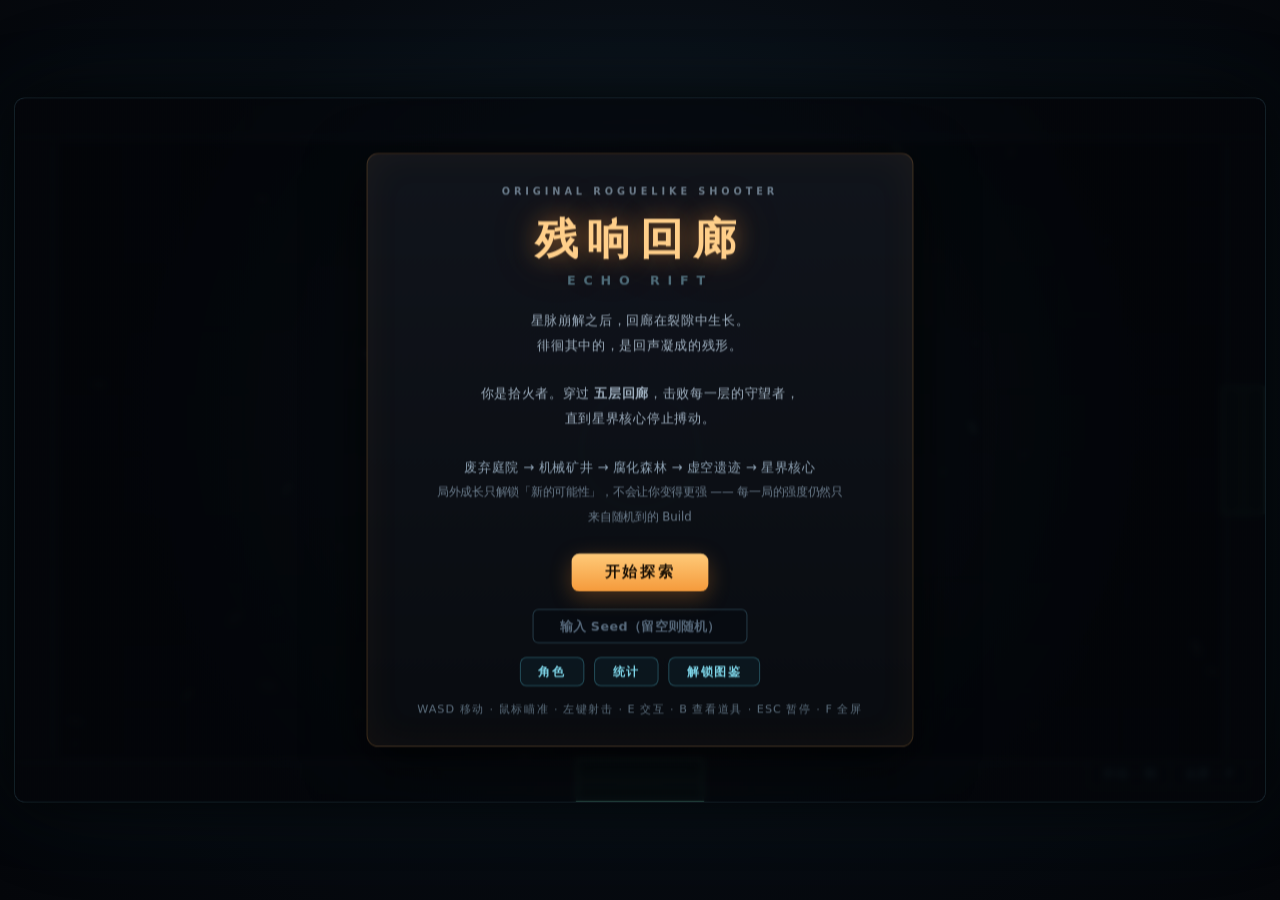
==== commit 40aac586: "Add files via upload" ====
--- a/echo-rift-standalone.html
+++ b/echo-rift-standalone.html
@@ -502,7 +502,7 @@
         <input id="seed-input" type="text" maxlength="12" spellcheck="false"
                placeholder="输入 Seed（留空则随机）" autocomplete="off">
         <div class="ov-actions" id="ov-actions"></div>
-        <div class="ov-hint" id="ov-hint">WASD 移动 · 鼠标瞄准 · 左键射击 · ESC 暂停 · F 全屏</div>
+        <div class="ov-hint" id="ov-hint">WASD 移动 · 鼠标瞄准 · 左键射击 · E 交互 · B 查看道具 · ESC 暂停 · F 全屏</div>
       </div>
     </div>
   </div>
@@ -1015,6 +1015,312 @@
     const ux = dx / d, uy = dy / d;
     a.x -= ux * overlap; a.y -= uy * overlap;
     b.x += ux * overlap; b.y += uy * overlap;
+  }
+};
+
+/* ===========================================================
+   均匀网格 —— 宽阶段碰撞筛选
+   弹幕 + 敌群同时很大时，「每颗子弹 × 每只敌人」会退化成 O(P×E)。
+   网格把敌人按格子登记，子弹只检查自己所在格子的候选，
+   实测能把上千次距离比较压到几十次。
+   =========================================================== */
+class SpatialGrid {
+  constructor(cell) {
+    this.cell = cell || 110;
+    this.map = new Map();
+  }
+
+  clear() { this.map.clear(); }
+
+  _key(gx, gy) { return (gx + 64) * 128 + (gy + 64); }
+
+  /* 把一个圆形实体登记进它覆盖到的所有格子 */
+  insert(e) {
+    const c = this.cell;
+    const x0 = Math.floor((e.x - e.r) / c), x1 = Math.floor((e.x + e.r) / c);
+    const y0 = Math.floor((e.y - e.r) / c), y1 = Math.floor((e.y + e.r) / c);
+    for (let y = y0; y <= y1; y++) {
+      for (let x = x0; x <= x1; x++) {
+        const k = this._key(x, y);
+        let b = this.map.get(k);
+        if (!b) { b = []; this.map.set(k, b); }
+        b.push(e);
+      }
+    }
+  }
+
+  /* 查询圆 (x,y,r) 覆盖格子里的候选，写进 out（自动去重） */
+  query(x, y, r, out) {
+    out.length = 0;
+    const c = this.cell;
+    const x0 = Math.floor((x - r) / c), x1 = Math.floor((x + r) / c);
+    const y0 = Math.floor((y - r) / c), y1 = Math.floor((y + r) / c);
+    for (let yy = y0; yy <= y1; yy++) {
+      for (let xx = x0; xx <= x1; xx++) {
+        const b = this.map.get(this._key(xx, yy));
+        if (!b) continue;
+        for (let i = 0; i < b.length; i++) {
+          if (out.indexOf(b[i]) < 0) out.push(b[i]);
+        }
+      }
+    }
+    return out;
+  }
+}
+</script>
+<script>
+/* ===========================================================
+   juice.js — 手感层（Game Feel）
+   定位：只做「表现」，不改任何战斗数值与规则。
+   1) HitStop —— 命中 / 击杀的极短定格，让打击有重量
+   2) Perf    —— 自适应性能档位（粒子预算 / 拖影 / 拖尾发射器）
+   3) PROJ_VIZ—— 投射物视觉档案：大小 / 轨迹 / 粒子 / 命中效果
+   4) Juice   —— 特效入口（冲击波 / 闪屏 / 道具浮现 / 命中与暴击）
+   =========================================================== */
+'use strict';
+
+/* -----------------------------------------------------------
+   1) 定格 HitStop
+   命中与击杀的瞬间把世界时间压慢几帧，是"打击感"最廉价也最有效的来源。
+   cd 用来防止连续击杀时画面一卡一卡（只有足够强的事件才 force 打断）。
+   ----------------------------------------------------------- */
+const HitStop = {
+  t: 0,
+  cd: 0,
+  scale: 0.16,          // 定格期间的时间倍率（越小越"顿"）
+  enabled: true,
+
+  request(dur, force) {
+    if (!this.enabled || !(dur > 0)) return;
+    if (!force && this.cd > 0) return;
+    if (dur > this.t) this.t = dur;
+    this.cd = 0.13;
+  },
+
+  update(realDt) {
+    if (this.cd > 0) this.cd -= realDt;
+    if (this.t > 0) this.t -= realDt;
+  },
+
+  /* 世界更新用的时间倍率 */
+  mul() { return (this.enabled && this.t > 0) ? this.scale : 1; },
+
+  reset() { this.t = 0; this.cd = 0; }
+};
+
+/* -----------------------------------------------------------
+   2) 性能自适应 Perf
+   按实测 FPS 自动降档：先砍拖尾发射器，再砍拖影，最后压粒子预算。
+   只在真实主循环里采样（Game.loop），所以不影响确定性测试。
+   ----------------------------------------------------------- */
+const Perf = {
+  level: 2,             // 2 = 完整　1 = 均衡　0 = 省电
+  auto: true,
+  budget: 900,          // 粒子上限
+  trails: true,         // 投射物拖影
+  emitters: true,       // 投射物拖尾粒子发射器
+  glow: true,           // 光晕 / 阴影等重绘开销
+  _acc: 0, _frames: 0, _lowT: 0, _highT: 0,
+
+  _apply() {
+    if (this.level >= 2) {
+      this.budget = 900; this.trails = true; this.emitters = true; this.glow = true;
+    } else if (this.level === 1) {
+      this.budget = 520; this.trails = true; this.emitters = false; this.glow = true;
+    } else {
+      this.budget = 300; this.trails = false; this.emitters = false; this.glow = false;
+    }
+  },
+
+  setLevel(n) {
+    this.level = clamp(n | 0, 0, 2);
+    this._apply();
+  },
+
+  sample(realDt) {
+    if (!this.auto) return;
+    this._acc += realDt;
+    this._frames++;
+    if (this._acc < 0.5) return;
+    const fps = this._frames / this._acc;
+    this._acc = 0; this._frames = 0;
+    if (fps < 47) { this._lowT += 0.5; this._highT = 0; }
+    else if (fps > 57) { this._highT += 0.5; this._lowT = 0; }
+    else { this._lowT = 0; this._highT = 0; }
+    if (this._lowT >= 1.0 && this.level > 0) { this.level--; this._apply(); this._lowT = 0; }
+    else if (this._highT >= 4.0 && this.level < 2) { this.level++; this._apply(); this._highT = 0; }
+  }
+};
+Perf._apply();
+
+/* -----------------------------------------------------------
+   3) 投射物视觉档案
+   每个档案决定：形状 / 大小 / 轨迹样式 / 拖尾粒子 / 命中效果。
+   —— 让"不同的投射物"在飞的时候就一眼能分辨。
+   ----------------------------------------------------------- */
+const PROJ_VIZ = {
+  /* --- 玩家弹 --- */
+  bolt:      { shape: 'capsule', sizeMul: 1.00, trail: 'stream', trailLen: 7,  glow: 0.34, core: 1.00, spin: 0,
+               emit: null, impact: 'spark' },
+  slug:      { shape: 'capsule', sizeMul: 1.32, trail: 'stream', trailLen: 9,  glow: 0.42, core: 1.00, spin: 0,
+               emit: { rate: 22, color: '#ffb347', size: 2.4, life: 0.22, speed: 26 }, impact: 'burst' },
+  shard:     { shape: 'diamond', sizeMul: 1.12, trail: 'spark',  trailLen: 5,  glow: 0.30, core: 1.00, spin: 9,
+               emit: null, impact: 'spark' },
+  seeker:    { shape: 'orb',     sizeMul: 1.10, trail: 'stream', trailLen: 10, glow: 0.55, core: 1.00, spin: 0,
+               emit: { rate: 26, color: '#7fe4ff', size: 2.2, life: 0.30, speed: 22 }, impact: 'spark' },
+  venom:     { shape: 'blob',    sizeMul: 1.06, trail: 'drip',   trailLen: 6,  glow: 0.30, core: 0.65, spin: 2,
+               emit: { rate: 12, color: '#9ad14f', size: 2.6, life: 0.42, speed: 16 }, impact: 'venom' },
+  frost:     { shape: 'crystal', sizeMul: 1.10, trail: 'spark',  trailLen: 5,  glow: 0.46, core: 1.00, spin: 0,
+               emit: { rate: 11, color: '#8fd8ff', size: 2.2, life: 0.36, speed: 14 }, impact: 'frost' },
+  boomerang: { shape: 'ring',    sizeMul: 1.22, trail: 'stream', trailLen: 12, glow: 0.40, core: 1.00, spin: 14,
+               emit: null, impact: 'spark' },
+  shell:     { shape: 'capsule', sizeMul: 1.46, trail: 'smoke',  trailLen: 8,  glow: 0.36, core: 1.00, spin: 0,
+               emit: { rate: 16, color: '#ff8a5c', size: 3.0, life: 0.30, speed: 18 }, impact: 'shock' },
+
+  /* --- 敌方弹 --- */
+  orb:       { shape: 'orb',     sizeMul: 1.00, trail: 'stream', trailLen: 5, glow: 0.46, core: 0.85, spin: 0,
+               emit: null, impact: 'spark' },
+  needle:    { shape: 'capsule', sizeMul: 0.82, trail: 'dash',   trailLen: 4, glow: 0.22, core: 1.00, spin: 0,
+               emit: null, impact: 'spark' },
+  wisp:      { shape: 'blob',    sizeMul: 1.06, trail: 'stream', trailLen: 9, glow: 0.60, core: 0.80, spin: 3,
+               emit: { rate: 14, color: '#c08bff', size: 2.4, life: 0.36, speed: 15 }, impact: 'spark' },
+  spike:     { shape: 'diamond', sizeMul: 1.00, trail: 'dash',   trailLen: 4, glow: 0.24, core: 0.90, spin: 6,
+               emit: null, impact: 'spark' },
+  bomb:      { shape: 'orb',     sizeMul: 1.50, trail: 'smoke',  trailLen: 7, glow: 0.46, core: 1.00, spin: 0,
+               emit: { rate: 11, color: '#ff4d6b', size: 3.0, life: 0.36, speed: 16 }, impact: 'shock' }
+};
+
+/* 按投射物参数挑选视觉档案（opt.viz 可显式指定） */
+function vizFor(opt) {
+  if (opt.viz && PROJ_VIZ[opt.viz]) return PROJ_VIZ[opt.viz];
+  const r = opt.r || 5;
+  if (opt.friendly) {
+    if (opt.orbit > 0) return PROJ_VIZ.boomerang;
+    if (opt.explode > 0) return PROJ_VIZ.shell;
+    if (opt.poison > 0) return PROJ_VIZ.venom;
+    if (opt.freeze > 0) return PROJ_VIZ.frost;
+    if (opt.homing > 0) return PROJ_VIZ.seeker;
+    if (opt.burn > 0) return PROJ_VIZ.slug;
+    if (r >= 7) return PROJ_VIZ.slug;
+    return PROJ_VIZ.bolt;
+  }
+  if (opt.homing > 0) return PROJ_VIZ.wisp;
+  if (r >= 11) return PROJ_VIZ.bomb;
+  if (r <= 4.2) return PROJ_VIZ.needle;
+  if (opt.spin) return PROJ_VIZ.spike;
+  return PROJ_VIZ.orb;
+}
+
+/* -----------------------------------------------------------
+   4) Juice：常用特效入口
+   ----------------------------------------------------------- */
+const Juice = {
+
+  /* 冲击波圆环（画在实体之上） */
+  ring(game, x, y, color, r1, dur, width) {
+    if (!game || !game.fx) return;
+    game.fx.push({
+      type: 'ring', x: x, y: y, color: color, r1: r1,
+      life: dur || 0.34, max: dur || 0.34, w: width || 3
+    });
+  },
+
+  /* 全屏闪色（受伤 / 暴击 / 清怪 / 通关） */
+  flash(game, color, alpha, dur) {
+    if (!game || !game.fx) return;
+    game.fx.push({ type: 'flash', color: color, a0: alpha, life: dur || 0.16, max: dur || 0.16 });
+  },
+
+  /* 道具浮现：拾取时从物件上方升起的一张小卡片 */
+  itemPop(game, x, y, item) {
+    if (!game || !game.fx || !item) return;
+    game.fx.push({ type: 'item', x: x, y: y, item: item, life: 1.5, max: 1.5 });
+  },
+
+  /* 玩家子弹命中：命中火花 + 命中标记（准星回响） */
+  hit(game, x, y, ang, color, crit) {
+    const P = game.particles;
+    if (crit) {
+      P.burst(x, y, 10, { speed: 250, life: 0.38, size: 4.2, colors: ['#ffd85e', '#ffffff', color], drag: 4.5 });
+      P.ring(x, y, '#ffd85e', 10, 210);
+      this.flash(game, '#ffd85e', 0.10, 0.12);
+      game.addShake(1.6);
+      HitStop.request(0.05);
+    } else {
+      P.hitSpark(x, y, ang, color);
+    }
+    if (game.ui) game.ui.hitMark = 1;
+  },
+
+  /* 暴击专属：星芒 + 金色冲击 */
+  critBurst(game, x, y) {
+    const P = game.particles;
+    P.ring(x, y, '#ffe08a', 14, 240);
+    P.burst(x, y, 8, { speed: 200, life: 0.5, size: 3.4, colors: ['#ffe08a', '#ffffff'], drag: 3.2, shape: 'shard' });
+    this.ring(game, x, y, '#ffd85e', 70, 0.3, 3);
+  },
+
+  /* 敌人死亡：碎裂 + 冲击波（大体积额外爆一团火） */
+  death(game, e) {
+    const P = game.particles;
+    const scale = clamp(e.r / 16, 0.6, 2.4);
+    P.deathBurst(e.x, e.y, e.colors, scale * 0.8);
+    P.burst(e.x, e.y, Math.round(10 + 8 * scale), {
+      speed: 120 + 60 * scale, life: 0.6, size: 5,
+      colors: ['#ffffff', e.colors[1], e.colors[0]], drag: 2.2
+    });
+    this.ring(game, e.x, e.y, e.colors[1], 40 + 40 * scale, 0.32, 3);
+    if (e.isBoss) {
+      /* Boss 陨落：大冲击波 + 全屏闪 + 强定格 */
+      this.ring(game, e.x, e.y, '#ffffff', 320, 0.75, 6);
+      this.ring(game, e.x, e.y, e.colors[1], 220, 0.55, 4);
+      this.flash(game, '#ffffff', 0.55, 0.3);
+      P.burst(e.x, e.y, 46, { speed: 340, life: 1.1, size: 6, colors: ['#ffffff', e.colors[1], '#ffd35e'] });
+      HitStop.request(0.16, true);
+    } else if (e.r >= 20) {
+      /* 大体积敌人：多一层爆燃 */
+      P.ring(e.x, e.y, '#ff8a5c', Math.round(12 * scale), 200);
+      P.burst(e.x, e.y, 10, { speed: 190, life: 0.5, size: 5, colors: ['#ff8a5c', '#ffd35e', '#ffffff'], drag: 3 });
+      HitStop.request(0.055);
+    } else {
+      HitStop.request(0.04);
+    }
+  },
+
+  /* 投射物消散 / 撞墙 / 命中：按视觉档案走不同命中效果 */
+  impact(game, p, x, y, scale) {
+    const v = p.viz || PROJ_VIZ.orb;
+    const col = p.color || '#ffffff';
+    const s = scale === undefined ? 1 : scale;
+    const ang = Math.atan2(p.vy, p.vx);
+    const P = game.particles;
+
+    switch (v.impact) {
+      case 'burst':
+        P.burst(x, y, Math.round(9 * s), {
+          speed: 210, life: 0.34, size: 3.6, colors: [col, '#ffffff', '#ffd35e'], drag: 5
+        });
+        break;
+      case 'shock':
+        P.ring(x, y, col, Math.round(12 * s), 190);
+        P.burst(x, y, Math.round(8 * s), {
+          speed: 200, life: 0.4, size: 4, colors: [col, '#ffffff'], drag: 4
+        });
+        break;
+      case 'venom':
+        P.burst(x, y, Math.round(8 * s), {
+          speed: 130, life: 0.5, size: 3.4, colors: [col, '#9ad14f', '#e8ffb0'], drag: 3
+        });
+        break;
+      case 'frost':
+        P.burst(x, y, Math.round(8 * s), {
+          speed: 150, life: 0.42, size: 3, colors: [col, '#ffffff', '#c9ecff'], drag: 4, shape: 'shard'
+        });
+        break;
+      default:
+        P.hitSpark(x, y, ang + Math.PI, col);
+        break;
+    }
   }
 };
 
@@ -1196,9 +1502,80 @@
     }
   }
 
+  /* 绘制：先按「颜色 → 透明度档」把圆形粒子分桶，再一桶一次 fill。
+     弹幕高峰时粒子数是最大的绘制开销来源，合批能把 draw call 降一到两个数量级
+     （400 颗粒子从 400 次路径填充降到几十次）。 */
   draw(ctx) {
+    const arr = this.items;
+    if (!arr.length) return;
+
+    const NL = 10;                                  // 透明度档数
+    const B = this._buckets || (this._buckets = new Map());
+    const SB = this._shapeBuf || (this._shapeBuf = []);
+
+    /* 清空上一帧的分桶（保留数组对象，避免每帧重新分配） */
+    for (const g of B.values()) {
+      for (let k = 0; k < NL; k++) g[k].length = 0;
+    }
+    SB.length = 0;
+
+    /* 一遍扫描完成分桶 */
+    for (let i = 0; i < arr.length; i++) {
+      const p = arr[i];
+      const a = clamp(p.life / p.maxLife, 0, 1);
+      if (a < 0.05) continue;
+      if (p.shape !== 'circle') { SB.push(p); continue; }
+      let g = B.get(p.color);
+      if (!g) { g = []; for (let k = 0; k < NL; k++) g.push([]); B.set(p.color, g); }
+      g[Math.round(a * (NL - 1))].push(p);
+    }
+
     ctx.save();
-    for (let i = 0; i < this.items.length; i++) this.items[i].draw(ctx);
+
+    /* 圆形：一桶一条路径 */
+    for (const g of B.values()) {
+      for (let k = 0; k < NL; k++) {
+        const list = g[k];
+        if (!list.length) continue;
+        ctx.globalAlpha = k / (NL - 1);
+        ctx.fillStyle = list[0].color;
+        ctx.beginPath();
+        for (let i = 0; i < list.length; i++) {
+          const p = list[i];
+          const t = p.life / p.maxLife;
+          const s = p.shrink ? p.size * (0.25 + t * 0.75) : p.size;
+          ctx.moveTo(p.x + s * 0.5, p.y);
+          ctx.arc(p.x, p.y, s * 0.5, 0, TAU);
+        }
+        ctx.fill();
+      }
+    }
+
+    /* 方形 / 碎片：需要各自旋转，逐个画（数量通常远少于圆形） */
+    for (let i = 0; i < SB.length; i++) {
+      const p = SB[i];
+      const t = p.life / p.maxLife;
+      const a = clamp(t, 0, 1);
+      const s = p.shrink ? p.size * (0.25 + t * 0.75) : p.size;
+      ctx.globalAlpha = a;
+      ctx.fillStyle = p.color;
+      ctx.save();
+      ctx.translate(p.x, p.y);
+      ctx.rotate(p.rot);
+      if (p.shape === 'square') {
+        ctx.fillRect(-s * 0.5, -s * 0.5, s, s);
+      } else {
+        ctx.beginPath();
+        ctx.moveTo(0, -s);
+        ctx.lineTo(s * 0.55, s * 0.7);
+        ctx.lineTo(-s * 0.55, s * 0.7);
+        ctx.closePath();
+        ctx.fill();
+      }
+      ctx.restore();
+    }
+
+    ctx.globalAlpha = 1;
     ctx.restore();
   }
 
@@ -1269,11 +1646,23 @@
 <script>
 /* ===========================================================
    projectile.js — 投射物（玩家 / 敌人共用）
+   视觉档案见 juice.js（PROJ_VIZ）：不同投射物有不同的
+   形状 / 大小 / 轨迹 / 拖尾粒子 / 命中效果。
+   实例由 Game 的对象池复用（reset 而非 new），避免弹幕高峰的 GC 抖动。
    =========================================================== */
 'use strict';
 
+const TRAIL_CAP = 12;          // 拖影点上限（环形缓冲，不再 splice）
+
 class Projectile {
   constructor(opt) {
+    this.trail = new Float32Array(TRAIL_CAP * 2);
+    this.hitIds = [];
+    this.reset(opt);
+  }
+
+  /* 复用入口：把所有字段一次性写干净 */
+  reset(opt) {
     this.x = opt.x;
     this.y = opt.y;
     this.vx = Math.cos(opt.angle) * opt.speed;
@@ -1289,21 +1678,30 @@
     this.dead = false;
     this.spin = opt.spin !== undefined ? opt.spin : 0;
     this.rot = opt.angle;
-    this.trail = [];
-    this.trailMax = opt.trailMax !== undefined ? opt.trailMax : 6;
-
-    /* ---- 道具机制快照（由 Player.shoot 拷贝进来） ---- */
-    const proto = defaultMods();
-    for (const k in proto) this[k] = opt[k] || 0;
     this.game = opt.game || null;
     this.speed = opt.speed || 0;
     this.damageMul = opt.damageMul || 1;
     this.splitLeft = opt.splitLeft || 0;
     this.isChild = !!opt.isChild;
-    this.hitIds = [];                       // 穿透时避免重复命中
+    this.crackHit = false;
+
+    /* 道具机制快照（由 Player.shoot 拷贝进来） */
+    if (!Projectile._modKeys) Projectile._modKeys = Object.keys(defaultMods());
+    const keys = Projectile._modKeys;
+    for (let i = 0; i < keys.length; i++) this[keys[i]] = opt[keys[i]] || 0;
+
+    this.hitIds.length = 0;
     this.rehitT = 0;                        // 回旋弹的重复命中间隔
     this.orbitDir = opt.orbitDir !== undefined ? opt.orbitDir : (chance(0.5) ? 1 : -1);
     this.omega = 2.2 * this.orbitDir;
+
+    /* 视觉档案 */
+    this.viz = vizFor(opt);
+    this.trailMax = Math.min(TRAIL_CAP, this.viz.trailLen);
+    this._tn = 0;
+    this._ti = 0;
+    this._emitAcc = 0;
+    this.pulse = Math.random() * TAU;       // 呼吸相位（纯表现，不进种子）
   }
 
   /* 追踪：友军弹朝最近的敌人转向，敌方弹朝玩家缓慢转向（转向速率受限，可躲） */
@@ -1350,9 +1748,35 @@
     this.vy = Math.sin(na) * this.speed;
   }
 
+  /* 拖影：环形缓冲，写满自动覆盖最旧的点（不再有数组搬移） */
+  _pushTrail(x, y) {
+    const i = (this._ti % TRAIL_CAP) * 2;
+    this.trail[i] = x;
+    this.trail[i + 1] = y;
+    this._ti++;
+    if (this._tn < TRAIL_CAP) this._tn++;
+  }
+
+  /* 拖尾粒子发射器（按视觉档案，受性能档位控制） */
+  _emit(dt) {
+    const e = this.viz.emit;
+    if (!e || !Perf.emitters) return;
+    this._emitAcc += dt * e.rate;
+    while (this._emitAcc >= 1) {
+      this._emitAcc -= 1;
+      this.game.particles.spawn(
+        this.x + rand(-2, 2), this.y + rand(-2, 2),
+        rand(-e.speed, e.speed) - this.vx * 0.08,
+        rand(-e.speed, e.speed) - this.vy * 0.08,
+        e.life * rand(0.7, 1.2), e.size * rand(0.7, 1.2), e.color,
+        { drag: 3.4 }
+      );
+    }
+  }
+
   update(dt) {
-    this.trail.push(this.x, this.y);
-    if (this.trail.length > this.trailMax * 2) this.trail.splice(0, 2);
+    this._pushTrail(this.x, this.y);
+    if (Perf.emitters) this._emit(dt);
 
     if (this.homing > 0) this._steer(dt);
     if (this.orbit > 0) {
@@ -1367,49 +1791,162 @@
 
     this.x += this.vx * dt;
     this.y += this.vy * dt;
-    this.rot += this.spin * dt;
+    this.rot += (this.spin || this.viz.spin) * dt;
+    this.pulse += dt * 12;
     this.life -= dt;
     if (this.life <= 0) this.dead = true;
   }
 
+  /* ---------------- 绘制 ---------------- */
   draw(ctx) {
+    const v = this.viz;
     const a = this.friendly ? Math.atan2(this.vy, this.vx) : this.rot;
+    const s = this.size * v.sizeMul;
+    const rr = this.r * s;
+
+    /* ---- 拖影：一条渐隐的折线（一次 stroke 画完，比逐点画圆便宜一个数量级） ---- */
+    if (Perf.trails && this._tn > 1) {
+      const n = Math.min(this._tn, this.trailMax);
+      let lw = rr * 1.1, al = 0.34;
+      if (v.trail === 'dash') { lw = rr * 0.75; al = 0.30; }
+      else if (v.trail === 'spark') { lw = rr * 0.65; al = 0.22; }
+      else if (v.trail === 'drip') { lw = rr * 0.95; al = 0.28; }
+      else if (v.trail === 'smoke') { lw = rr * 1.45; al = 0.18; }
+      ctx.save();
+      ctx.globalAlpha = al;
+      ctx.strokeStyle = this.color;
+      ctx.lineWidth = Math.max(1, lw);
+      ctx.lineCap = 'round';
+      ctx.lineJoin = 'round';
+      ctx.beginPath();
+      for (let k = 0; k < n; k++) {
+        const idx = (((this._ti - n + k) % TRAIL_CAP) + TRAIL_CAP) % TRAIL_CAP;
+        const px = this.trail[idx * 2], py = this.trail[idx * 2 + 1];
+        if (k === 0) ctx.moveTo(px, py); else ctx.lineTo(px, py);
+      }
+      ctx.lineTo(this.x, this.y);
+      ctx.stroke();
+      ctx.restore();
+    }
+
     ctx.save();
-
-    /* 拖影 */
-    const n = this.trail.length / 2;
-    for (let i = 0; i < n; i++) {
-      const t = (i + 1) / n;
-      ctx.globalAlpha = 0.30 * t;
+    ctx.translate(this.x, this.y);
+    ctx.rotate(a);
+
+    const glow = Perf.glow ? v.glow : 0;
+
+    /* 外层光晕 */
+    if (glow > 0) {
+      ctx.globalAlpha = glow;
       ctx.fillStyle = this.color;
       ctx.beginPath();
-      ctx.arc(this.trail[i * 2], this.trail[i * 2 + 1], this.r * 0.85 * t, 0, TAU);
+      ctx.ellipse(0, 0, rr * 2.4, rr * 1.35, 0, 0, TAU);
       ctx.fill();
-    }
-    ctx.globalAlpha = 1;
-
-    ctx.translate(this.x, this.y);
-    ctx.rotate(a);
-
-    /* 外层光晕 */
-    ctx.globalAlpha = 0.35;
-    ctx.fillStyle = this.color;
-    ctx.beginPath();
-    ctx.ellipse(0, 0, this.r * 2.4 * this.size, this.r * 1.35 * this.size, 0, 0, TAU);
-    ctx.fill();
-    ctx.globalAlpha = 1;
-
-    /* 弹体 */
-    ctx.fillStyle = this.color;
-    ctx.beginPath();
-    ctx.ellipse(0, 0, this.r * 1.55 * this.size, this.r * 0.95 * this.size, 0, 0, TAU);
-    ctx.fill();
-
-    /* 弹芯 */
-    ctx.fillStyle = this.core;
-    ctx.beginPath();
-    ctx.ellipse(this.r * 0.2, 0, this.r * 0.72 * this.size, this.r * 0.5 * this.size, 0, 0, TAU);
-    ctx.fill();
+      ctx.globalAlpha = 1;
+    }
+
+    switch (v.shape) {
+      case 'capsule':
+        ctx.fillStyle = this.color;
+        ctx.beginPath();
+        ctx.ellipse(0, 0, rr * 1.55, rr * 0.95, 0, 0, TAU);
+        ctx.fill();
+        ctx.fillStyle = this.core;
+        ctx.globalAlpha = v.core;
+        ctx.beginPath();
+        ctx.ellipse(rr * 0.2, 0, rr * 0.72, rr * 0.5, 0, 0, TAU);
+        ctx.fill();
+        break;
+
+      case 'orb': {
+        const pu = 1 + 0.10 * Math.sin(this.pulse);
+        ctx.fillStyle = this.color;
+        ctx.beginPath();
+        ctx.arc(0, 0, rr * 1.15 * pu, 0, TAU);
+        ctx.fill();
+        ctx.strokeStyle = this.color;
+        ctx.globalAlpha = 0.55;
+        ctx.lineWidth = 1.6;
+        ctx.beginPath();
+        ctx.arc(0, 0, rr * 1.75 * pu, 0, TAU);
+        ctx.stroke();
+        ctx.globalAlpha = 1;
+        ctx.fillStyle = this.core;
+        ctx.beginPath();
+        ctx.arc(0, 0, rr * 0.52, 0, TAU);
+        ctx.fill();
+        break;
+      }
+
+      case 'diamond':
+        ctx.fillStyle = this.color;
+        polygonPath(ctx, [[0, -rr * 1.7], [rr * 0.95, 0], [0, rr * 1.7], [-rr * 0.95, 0]]);
+        ctx.fill();
+        ctx.fillStyle = this.core;
+        ctx.globalAlpha = v.core;
+        polygonPath(ctx, [[0, -rr * 0.8], [rr * 0.42, 0], [0, rr * 0.8], [-rr * 0.42, 0]]);
+        ctx.fill();
+        break;
+
+      case 'blob': {
+        /* 毒液：两团错位的黏块，看起来在晃 */
+        const w = Math.sin(this.pulse * 0.6) * rr * 0.18;
+        ctx.fillStyle = this.color;
+        ctx.beginPath();
+        ctx.arc(-rr * 0.2 + w, rr * 0.1, rr * 1.0, 0, TAU);
+        ctx.fill();
+        ctx.beginPath();
+        ctx.arc(rr * 0.28 - w, -rr * 0.14, rr * 0.78, 0, TAU);
+        ctx.fill();
+        ctx.fillStyle = this.core;
+        ctx.beginPath();
+        ctx.arc(rr * 0.15, 0, rr * 0.36, 0, TAU);
+        ctx.fill();
+        break;
+      }
+
+      case 'crystal': {
+        ctx.fillStyle = this.color;
+        ctx.beginPath();
+        for (let i = 0; i < 6; i++) {
+          const ang = (i / 6) * TAU;
+          const px = Math.cos(ang) * rr * 1.25, py = Math.sin(ang) * rr * 0.95;
+          if (i === 0) ctx.moveTo(px, py); else ctx.lineTo(px, py);
+        }
+        ctx.closePath();
+        ctx.fill();
+        ctx.strokeStyle = this.core;
+        ctx.globalAlpha = 0.8;
+        ctx.lineWidth = 1.2;
+        ctx.stroke();
+        ctx.globalAlpha = 1;
+        ctx.fillStyle = this.core;
+        ctx.beginPath();
+        ctx.arc(0, 0, rr * 0.4, 0, TAU);
+        ctx.fill();
+        break;
+      }
+
+      case 'ring':
+        /* 回旋弹：旋转的圆环 */
+        ctx.strokeStyle = this.color;
+        ctx.lineWidth = Math.max(2, rr * 0.55);
+        ctx.beginPath();
+        ctx.arc(0, 0, rr * 1.15, 0, TAU);
+        ctx.stroke();
+        ctx.fillStyle = this.core;
+        ctx.beginPath();
+        ctx.arc(rr * 0.9, 0, rr * 0.42, 0, TAU);
+        ctx.fill();
+        break;
+
+      default:
+        ctx.fillStyle = this.color;
+        ctx.beginPath();
+        ctx.arc(0, 0, rr, 0, TAU);
+        ctx.fill();
+        break;
+    }
 
     ctx.restore();
   }
@@ -1494,6 +2031,13 @@
     this.trailT = 0;      // 烬迹计时
     this.slowT = 0;       // 被泥沼等减速的剩余时间
 
+    /* ---- 受击反馈（手感层） ---- */
+    this.kx = 0;          // 受击击退速度
+    this.ky = 0;
+    this.hurtDir = 0;     // 受击来向（画方向指示）
+    this.hurtRing = 0;    // 受击冲击环
+    this.muzzleFlash = 0; // 开火枪口闪光
+
     /* ---- 角色能力运行时状态（只有对应角色会用到） ---- */
     this.heat = 0;        // 灼刃：过热层数
     this.heatT = 0;       // 灼刃：停火倒计时
@@ -1590,6 +2134,17 @@
         );
       }
     }
+
+    /* ---- 受击击退：独立的短促位移，衰减很快，不干扰走位手感 ---- */
+    if (this.kx !== 0 || this.ky !== 0) {
+      this.x += this.kx * dt;
+      this.y += this.ky * dt;
+      const kd = Math.max(0, 1 - 11 * dt);
+      this.kx *= kd; this.ky *= kd;
+      if (Math.abs(this.kx) < 2 && Math.abs(this.ky) < 2) { this.kx = 0; this.ky = 0; }
+    }
+    if (this.hurtRing > 0) this.hurtRing = Math.max(0, this.hurtRing - dt * 2.6);
+    if (this.muzzleFlash > 0) this.muzzleFlash = Math.max(0, this.muzzleFlash - dt * 9);
 
     /* 瞄准 */
     const m = this.game.mouseWorld;
@@ -1687,13 +2242,29 @@
 
     this.shotsFired++;
     this.recoil = 1;
+    this.muzzleFlash = 1;
     const os = this._abil('onShoot');
     if (os) os(this, this.game);
-    this.game.particles.muzzle(
-      this.x + Math.cos(this.aim) * (this.r + 10),
-      this.y + Math.sin(this.aim) * (this.r + 10),
-      this.aim, this.skin.bullet
-    );
+
+    /* ---- 开火反馈：枪口闪光 + 火花 + 抛壳 + 轻微后坐位移 ---- */
+    const mxx = this.x + Math.cos(this.aim) * (this.r + 10);
+    const mxy = this.y + Math.sin(this.aim) * (this.r + 10);
+    this.game.particles.muzzle(mxx, mxy, this.aim, this.skin.bullet);
+    this.game.particles.spawn(mxx, mxy,
+      Math.cos(this.aim) * rand(60, 190) + rand(-40, 40),
+      Math.sin(this.aim) * rand(60, 190) + rand(-40, 40),
+      rand(0.06, 0.14), rand(6, 11), 'rgba(255,240,200,0.55)',
+      { drag: 7, shrink: false });
+    /* 抛壳：朝射口侧后方弹出一枚小碎片 */
+    const ea = this.aim + Math.PI * 0.5 * (chance(0.5) ? 1 : -1);
+    this.game.particles.spawn(this.x, this.y,
+      Math.cos(ea) * rand(70, 150), Math.sin(ea) * rand(70, 150),
+      rand(0.3, 0.55), rand(2.2, 3.4), 'rgba(255,190,110,0.75)',
+      { drag: 3.6, shape: 'shard', rot: ea, spin: rand(-12, 12) });
+    /* 后坐：朝反方向轻推一点点（不影响可控性） */
+    this.x -= Math.cos(this.aim) * 3.2;
+    this.y -= Math.sin(this.aim) * 3.2;
+    this.game.room.clampEntity(this, true);
   }
 
   /* ---------------------------------------------------------
@@ -1710,25 +2281,34 @@
     this.hp -= real;
     this.invuln = this.invulnTime;
     this.hurtFlash = 1;
-    this.game.addShake(4.5);
+    this.hurtRing = 1;
+
+    /* ---- 屏幕震动：随伤害占最大生命的比例增强，但始终"轻微" ---- */
+    const weight = clamp(real / Math.max(1, this.maxHp), 0, 1);
+    this.game.addShake(3.2 + 5.2 * weight, srcX, srcY);
+    HitStop.request(0.05 + 0.05 * weight, weight > 0.25);
 
     /* 角色受伤钩子（护壁展开等） */
     const oh = this._abil('onHurt');
     if (oh) oh(this, this.game);
 
     const ang = angleTo(srcX, srcY, this.x, this.y);
-    this.game.particles.burst(this.x, this.y, 12, {
-      speed: 190, life: 0.4, size: 4, color: '#ff5d5d',
+    this.hurtDir = ang;
+    this.game.particles.burst(this.x, this.y, 12 + Math.round(8 * weight), {
+      speed: 190 + 120 * weight, life: 0.4, size: 4, color: '#ff5d5d',
       dir: ang, spread: 2.2, colors: ['#ff5d5d', '#ff9a6a', '#ffd0a0']
     });
+    this.game.particles.ring(this.x, this.y, '#ff5d5d', 10 + Math.round(8 * weight), 150);
     this.game.damageNumbers.add(this.x, this.y - 18, amount, {
       color: '#ff7a7a', life: 0.85, vy: -52
     });
-
-    /* 轻微击退 */
-    const push = 46;
-    this.x += Math.cos(ang) * push * 0.35;
-    this.y += Math.sin(ang) * push * 0.35;
+    if (typeof Juice !== 'undefined') Juice.flash(this.game, '#ff3b3b', 0.16 + 0.22 * weight, 0.2);
+    if (this.game.ui) this.game.ui.hitVignette = Math.max(this.game.ui.hitVignette, 0.7 + 0.3 * weight);
+
+    /* ---- 击退：来得快去得快，明显但不会把人推到失控 ---- */
+    const push = 120 + 190 * weight;
+    this.kx += Math.cos(ang) * push;
+    this.ky += Math.sin(ang) * push;
     this.game.room.clampEntity(this, true);
 
     if (this.hp <= 0) {
@@ -1763,6 +2343,38 @@
 
     ctx.save();
     ctx.translate(this.x, this.y);
+
+    /* 开火枪口闪光：一圈短促的亮光，让射击"有落地感" */
+    if (this.muzzleFlash > 0) {
+      const mf = this.muzzleFlash;
+      ctx.save();
+      ctx.rotate(this.aim);
+      ctx.globalAlpha = mf * 0.55;
+      const mg = ctx.createRadialGradient(this.r * 0.9, 0, 1, this.r * 0.9, 0, this.r * 2.6);
+      mg.addColorStop(0, 'rgba(255,246,214,0.95)');
+      mg.addColorStop(0.4, 'rgba(255,179,71,0.55)');
+      mg.addColorStop(1, 'rgba(255,120,40,0)');
+      ctx.fillStyle = mg;
+      ctx.beginPath();
+      ctx.arc(this.r * 0.9, 0, this.r * 2.6, 0, TAU);
+      ctx.fill();
+      ctx.restore();
+    }
+
+    /* 无敌时间：脚下一圈逆时针转的虚线环，明确"现在打不到我" */
+    if (this.invuln > 0) {
+      ctx.save();
+      ctx.globalAlpha = 0.28 + 0.22 * Math.sin(this.game.time * 18);
+      ctx.strokeStyle = '#8fe9ff';
+      ctx.lineWidth = 2;
+      ctx.setLineDash([6, 7]);
+      ctx.lineDashOffset = -this.game.time * 90;
+      ctx.beginPath();
+      ctx.arc(0, 0, this.r * 1.55, 0, TAU);
+      ctx.stroke();
+      ctx.setLineDash([]);
+      ctx.restore();
+    }
 
     /* 磐盾：护壁展开时脚下一圈绿环 */
     if (this.wallT > 0) {
@@ -1909,13 +2521,34 @@
     ctx.fill();
     ctx.restore();
 
-    /* 受击红闪 */
+    /* 受击：红闪 + 白闪叠加（先白后红，一瞬间看清"挨打了"） */
     if (this.hurtFlash > 0) {
-      ctx.globalAlpha = this.hurtFlash * 0.55;
-      ctx.fillStyle = '#ff4d4d';
+      const hf = this.hurtFlash;
+      ctx.globalCompositeOperation = 'lighter';
+      ctx.globalAlpha = hf * 0.75;
+      ctx.fillStyle = '#ffffff';
       ctx.beginPath();
-      ctx.arc(0, 0, this.r * 1.15, 0, TAU);
+      ctx.arc(0, 0, this.r * 1.18, 0, TAU);
       ctx.fill();
+      ctx.globalCompositeOperation = 'source-over';
+      ctx.globalAlpha = hf * 0.45;
+      ctx.fillStyle = '#ff3b3b';
+      ctx.beginPath();
+      ctx.arc(0, 0, this.r * 1.28, 0, TAU);
+      ctx.fill();
+      ctx.globalAlpha = 1;
+    }
+
+    /* 受击方向：来向的一段厚弧，知道伤害从哪里来 */
+    if (this.hurtRing > 0) {
+      ctx.save();
+      ctx.globalAlpha = this.hurtRing * 0.7;
+      ctx.strokeStyle = '#ff5d5d';
+      ctx.lineWidth = 4 * this.hurtRing + 1;
+      ctx.beginPath();
+      ctx.arc(0, 0, this.r * 1.9, this.hurtDir - 0.62, this.hurtDir + 0.62);
+      ctx.stroke();
+      ctx.restore();
     }
 
     ctx.restore();
@@ -2750,6 +3383,7 @@
     this.item = pickItem(rng, build, { synergy: true, early: (build ? build.length : 0) < 2 });
     this.label = '开启宝箱';
     this.openT = 0;
+    this.burstT = 0;          // 开箱演出计时（0 表示未触发）
   }
 
   use() {
@@ -2758,28 +3392,56 @@
     const got = p.gainItem(this.item.id);
     if (!got) return false;                 // 已达堆叠上限
     this.game.ui.showBanner(got.name, got.desc, 2.6);
-    this.game.damageNumbers.add(this.x, this.y - 30, this.item.name, {
-      color: this.item.color, life: 1.3, vy: -40
-    });
-    this.game.particles.burst(this.x, this.y, 24, {
-      speed: 200, life: 0.8, size: 5,
+
+    /* ---- 开箱演出：箱盖弹开 → 光柱冲起 → 道具卡浮现 ---- */
+    this.burstT = 0.0001;
+    this.game.particles.burst(this.x, this.y - 6, 26, {
+      speed: 220, life: 0.8, size: 5,
       colors: [this.item.color, '#ffffff', '#ffd35e']
     });
-    this.game.particles.ring(this.x, this.y, this.item.color, 18, 180);
+    this.game.particles.ring(this.x, this.y, this.item.color, 20, 200);
+    this.game.addShake(2.4);
+    if (typeof Juice !== 'undefined') {
+      Juice.itemPop(this.game, this.x, this.y - 16, { name: got.name, color: got.color });
+      Juice.flash(this.game, '#ffe08a', 0.10, 0.16);
+      Juice.ring(this.game, this.x, this.y, this.item.color, 120, 0.4, 3);
+    }
     return true;
   }
 
   update(dt) {
     super.update(dt);
-    if (this.used && this.openT < 1) this.openT = Math.min(1, this.openT + dt * 3);
+    if (this.used && this.openT < 1) this.openT = Math.min(1, this.openT + dt * 2.4);
+    if (this.used) this.burstT += dt;
   }
 
   draw(ctx) {
     const t = this.animT;
-    const open = this.openT;
+    /* 箱盖用回弹缓动：先猛地弹开，再落回一点 */
+    const open = easeOutBack(clamp(this.openT, 0, 1));
     const col = this.used ? '#5d6f7e' : this.item.color;
     this.drawBase(ctx, col, 0.35);
     if (!this.used) this.drawMarker(ctx, col);
+
+    /* 开箱瞬间冲起的光柱 */
+    if (this.used && this.burstT < 0.9) {
+      const a = (1 - this.burstT / 0.9);
+      ctx.save();
+      ctx.globalAlpha = a * 0.55;
+      const g = ctx.createLinearGradient(this.x, this.y - 10, this.x, this.y - 190);
+      g.addColorStop(0, this.item.color);
+      g.addColorStop(1, 'rgba(255,255,255,0)');
+      ctx.fillStyle = g;
+      const w = 16 + 26 * (1 - a);
+      ctx.beginPath();
+      ctx.moveTo(this.x - w * 0.35, this.y - 6);
+      ctx.lineTo(this.x + w * 0.35, this.y - 6);
+      ctx.lineTo(this.x + w, this.y - 190);
+      ctx.lineTo(this.x - w, this.y - 190);
+      ctx.closePath();
+      ctx.fill();
+      ctx.restore();
+    }
 
     ctx.save();
     ctx.translate(this.x, this.y);
@@ -2794,10 +3456,10 @@
     ctx.lineWidth = 2;
     ctx.stroke();
 
-    /* 箱盖（开启时抬起） */
+    /* 箱盖（开启时抬起并翻转，带轻微过冲） */
     ctx.save();
-    ctx.translate(0, -10 - open * 12);
-    ctx.rotate(-open * 0.7);
+    ctx.translate(0, -10 - open * 16);
+    ctx.rotate(-open * 0.95);
     ctx.fillStyle = '#4a3520';
     roundRectPath(ctx, -21, -14, 42, 16, 6);
     ctx.fill();
@@ -2848,15 +3510,17 @@
     const got = p.gainItem(this.item.id);
     if (!got) return false;
     this.game.ui.showBanner('遗物 · ' + got.name, got.desc, 3.2);
-    this.game.damageNumbers.add(this.x, this.y - 32, this.item.name, {
-      color: this.item.color, life: 1.5, vy: -42
-    });
     this.game.particles.burst(this.x, this.y, 34, {
       speed: 240, life: 0.9, size: 6,
       colors: [this.item.color, '#ffffff', '#ffd35e']
     });
     this.game.particles.ring(this.x, this.y, this.item.color, 24, 220);
     this.game.addShake(3);
+    if (typeof Juice !== 'undefined') {
+      Juice.itemPop(this.game, this.x, this.y - 20, { name: got.name, color: got.color });
+      Juice.ring(this.game, this.x, this.y, this.item.color, 190, 0.55, 4);
+      Juice.flash(this.game, this.item.color, 0.14, 0.2);
+    }
     return true;
   }
 
@@ -4088,6 +4752,7 @@
     this.dead = false;
     this.touchTimer = 0;
     this.hitFlash = 0;
+    this.hpGhost = cfg.hp;               // 血条的延迟层（表现用，缓慢追平 hp）
     this.animT = this.rng.range(0, 10);
     this.face = this.rng.range(0, TAU);
 
@@ -4194,6 +4859,7 @@
     const spdMul = 1 + Math.min(0.022 * tier, 0.35);
     this.maxHp = Math.round(this.maxHp * hpMul);
     this.hp = this.maxHp;
+    this.hpGhost = this.maxHp;
     this.touchDamage = Math.round(this.touchDamage * dmgMul);
     this.speed *= spdMul;
     this.baseSpeed = this.speed;
@@ -4260,6 +4926,7 @@
 
     this.maxHp = Math.round(this.maxHp * hpMul);
     this.hp = this.maxHp;
+    this.hpGhost = this.maxHp;
     this.speed *= spdMul;
     this.baseSpeed = this.speed;
 
@@ -4315,6 +4982,10 @@
 
     if (this.hitFlash > 0) this.hitFlash = Math.max(0, this.hitFlash - dt * 4);
     if (this.touchTimer > 0) this.touchTimer -= dt;
+    /* 血条延迟层：慢慢追平真实血量（让玩家看清这一击掉了多少） */
+    if (this.hpGhost === undefined) this.hpGhost = this.hp;
+    else if (this.hpGhost > this.hp) this.hpGhost = Math.max(this.hp, this.hpGhost - dt * this.maxHp * 0.55);
+    else if (this.hpGhost < this.hp) this.hpGhost = this.hp;   // 回血时立即跟上
 
     /* 出场动画期间不行动 */
     if (!this.spawned) {
@@ -4397,8 +5068,9 @@
     this.hp -= amount;
     this.hitFlash = 1;
 
+    /* 击退：伤害越高推得越狠，但按质量衰减（Boss 几乎推不动） */
     const ang = angleTo(srcX, srcY, this.x, this.y);
-    const kb = 150 / this.mass;
+    const kb = (95 + Math.min(amount, 70) * 2.4) / this.mass;
     this.kx += Math.cos(ang) * kb;
     this.ky += Math.sin(ang) * kb;
 
@@ -4416,11 +5088,9 @@
   die() {
     if (this.dead) return;
     this.dead = true;
-    this.game.particles.deathBurst(this.x, this.y, this.colors, this.r / 16);
-    this.game.particles.burst(this.x, this.y, 10, {
-      speed: 120, life: 0.6, size: 5, color: '#ffffff',
-      colors: ['#ffffff', this.colors[1], this.colors[0]], drag: 2.2
-    });
+    /* 死亡演出：碎裂 + 冲击波（大体积 / Boss 额外爆一团）—— 见 juice.js */
+    if (typeof Juice !== 'undefined') Juice.death(this.game, this);
+    else this.game.particles.deathBurst(this.x, this.y, this.colors, this.r / 16);
     this.game.onEnemyKilled(this);
   }
 
@@ -4483,26 +5153,45 @@
       ctx.restore();
     }
 
-    /* 受击白闪 */
+    /* 受击白闪：叠加式高光，命中瞬间最亮，快速衰减 */
     if (this.hitFlash > 0) {
-      ctx.globalAlpha = this.hitFlash * 0.7;
+      const hf = this.hitFlash;
+      ctx.save();
+      ctx.globalCompositeOperation = 'lighter';
+      ctx.globalAlpha = hf * 0.85;
       ctx.fillStyle = '#ffffff';
       ctx.beginPath();
-      ctx.arc(0, 0, this.r * 1.05, 0, TAU);
+      ctx.arc(0, 0, this.r * 1.06, 0, TAU);
       ctx.fill();
+      ctx.globalCompositeOperation = 'source-over';
+      ctx.globalAlpha = hf * 0.5;
+      ctx.fillStyle = '#ffe9c0';
+      ctx.beginPath();
+      ctx.arc(0, 0, this.r * 1.22, 0, TAU);
+      ctx.fill();
+      ctx.restore();
     }
     ctx.restore();
 
-    /* 血条（受伤后才显示；Boss 走 UI 顶部大血条，这里跳过） */
-    if (this.hp < this.maxHp && !this.dead && !this.noSmallBar) {
-      const w = this.r * 2.1, h = 4;
-      const bx = this.x - w * 0.5, by = this.y - this.r - 12;
-      ctx.fillStyle = 'rgba(0,0,0,0.6)';
-      ctx.fillRect(bx - 1, by - 1, w + 2, h + 2);
-      ctx.fillStyle = '#3a1f26';
+    /* 血条（受伤后才显示；Boss 走 UI 顶部大血条，这里跳过）
+       双层：亮色 = 刚掉的血（延迟回落），实色 = 当前血 —— 一眼看出这一击打掉了多少 */
+    if (this.hp < this.maxHp && !this.dead && !this.noSmallBar && !this.dying) {
+      const w = Math.max(26, this.r * 2.1), h = 4;
+      const bx = this.x - w * 0.5, by = this.y - this.r - 13;
+      const ratio = clamp(this.hp / this.maxHp, 0, 1);
+      const ghost = clamp((this.hpGhost === undefined ? this.hp : this.hpGhost) / this.maxHp, 0, 1);
+      ctx.save();
+      ctx.fillStyle = 'rgba(0,0,0,0.72)';
+      ctx.fillRect(bx - 1.5, by - 1.5, w + 3, h + 3);
+      ctx.fillStyle = '#2a1218';
       ctx.fillRect(bx, by, w, h);
+      /* 延迟层 */
+      ctx.fillStyle = 'rgba(255,255,255,0.62)';
+      ctx.fillRect(bx, by, w * Math.max(ghost, ratio), h);
+      /* 当前血量 */
       ctx.fillStyle = this.colors[2] || '#ff6b6b';
-      ctx.fillRect(bx, by, w * clamp(this.hp / this.maxHp, 0, 1), h);
+      ctx.fillRect(bx, by, w * ratio, h);
+      ctx.restore();
     }
   }
 
@@ -15045,7 +15734,9 @@
 
     this.state = this.isCombatRoom ? 'fighting' : 'clear';
     this.doorsOpen = !this.isCombatRoom;
+    this.doorAnim = this.doorsOpen ? 1 : 0;   // 门开合动画进度（0 关 / 1 开）
     this.clearTime = 0;
+    this.enterT = 0;                          // 进入房间的镜头效果进度 0→1
     this.spawnFx = 0;
     this.everCleared = false;
     this._spawnCounter = 0;
@@ -15407,6 +16098,15 @@
   update(dt) {
     if (this.spawnFx > 0) this.spawnFx -= dt;
 
+    /* 进门演出：一次快速的暗场 + 冲击环，切换房间时给一个明确的"落地" */
+    if (this.enterT < 1) this.enterT = Math.min(1, this.enterT + dt * 2.2);
+    /* 门开合动画 */
+    const dTarget = this.doorsOpen ? 1 : 0;
+    if (this.doorAnim !== dTarget) {
+      this.doorAnim += (dTarget - this.doorAnim) * Math.min(1, dt * 8);
+      if (Math.abs(dTarget - this.doorAnim) < 0.01) this.doorAnim = dTarget;
+    }
+
     /* 章节背景效果（纯表现） */
     if (this.chapterFx) this.chapterFx.update(dt);
 
@@ -15472,6 +16172,7 @@
      --------------------------------------------------------- */
   onReenter() {
     this.spawnFx = 0;
+    this.enterT = 0;                 // 每次进入都重播一次入场效果
     if (this.state === 'fighting') {
       /* 战斗未结束就返回（理论上门是关的）：重新锁门 */
       this.doorsOpen = false;
@@ -15485,6 +16186,18 @@
     this.doorsOpen = true;
     this.clearTime = 0;
     this.everCleared = true;
+
+    /* ---- 清怪演出：金色冲击波从房间中心推到四壁 + 短暂闪屏 ---- */
+    const ccx = ARENA.x + ARENA.w / 2, ccy = ARENA.y + ARENA.h / 2;
+    if (typeof Juice !== 'undefined') {
+      Juice.ring(this.game, ccx, ccy, '#ffe08a', Math.max(ARENA.w, ARENA.h) * 0.78, 0.62, 5);
+      Juice.ring(this.game, ccx, ccy, '#ffffff', ARENA.h * 0.42, 0.4, 3);
+      Juice.flash(this.game, '#ffe08a', 0.16, 0.22);
+    }
+    this.game.particles.ring(ccx, ccy, '#ffe08a', 24, 320);
+    this.game.particles.burst(ccx, ccy, 16, {
+      speed: 240, life: 0.7, size: 4, colors: ['#ffe08a', '#ffffff', '#ffb347'], drag: 3
+    });
 
     /* Boss 房通关 → 解除房间（开门）+ 层间裂隙 + 大量金币 + 一件强力遗物 */
     if (this.type === ROOM_TYPE.BOSS) {
@@ -15599,44 +16312,77 @@
     for (const pr of this.props) pr.draw(ctx);
   }
 
-  /* 实体之上的一层：柱体 / 电弧塔 / 章节氛围 */
+  /* 实体之上的一层：柱体 / 电弧塔 / 章节氛围 / 入场演出 */
   drawOverLayer(ctx) {
     if (this.hazards && this.hazards.drawOver) this.hazards.drawOver(ctx);
     if (this.chapterFx) this.chapterFx.drawOver(ctx);
+    this._drawEnterFx(ctx);
+  }
+
+  /* ---- 进入房间：暗场淡出 + 一圈从中心推开的冲击环 ---- */
+  _drawEnterFx(ctx) {
+    if (this.enterT >= 1) return;
+    const t = this.enterT;
+    const e = easeOutCubic(t);
+    const cx = ARENA.x + ARENA.w / 2, cy = ARENA.y + ARENA.h / 2;
+
+    ctx.save();
+    /* 暗场（只压一瞬，不打断战斗节奏） */
+    ctx.globalAlpha = 0.6 * (1 - e);
+    ctx.fillStyle = '#05070c';
+    ctx.fillRect(0, 0, VIEW_W, VIEW_H);
+
+    /* 冲击环：章节主色，从中心推向四壁 */
+    ctx.globalAlpha = (1 - t) * 0.55;
+    ctx.strokeStyle = this.chapter.pal.accent;
+    ctx.lineWidth = 4 * (1 - t) + 1;
+    ctx.beginPath();
+    ctx.arc(cx, cy, 60 + e * 760, 0, TAU);
+    ctx.stroke();
+
+    /* 第二圈更细更快，做出"回声"的感觉 */
+    ctx.globalAlpha = (1 - t) * 0.28;
+    ctx.lineWidth = 2;
+    ctx.beginPath();
+    ctx.arc(cx, cy, 20 + e * 980, 0, TAU);
+    ctx.stroke();
+    ctx.restore();
   }
 
   drawWalls(ctx) {
     const walls = this.doorsOpen ? this.wallsOpen : this.wallsClosed;
 
+    const o = this.doorAnim;
     for (const d of this.doors) {
       const g = d.gap;
+      const horiz = g.w > g.h;
+      const len = horiz ? g.w : g.h;
       ctx.fillStyle = '#0b1119';
       ctx.fillRect(g.x, g.y, g.w, g.h);
 
-      if (this.doorsOpen) {
-        const pulse = 0.5 + 0.5 * Math.sin(this.clearTime * 3.4);
-        const grad = ctx.createLinearGradient(g.x, g.y, g.x + (g.w > g.h ? 0 : g.w), g.y + (g.h > g.w ? g.h : 0));
-        grad.addColorStop(0, 'rgba(90,255,190,0.05)');
-        grad.addColorStop(0.5, `rgba(120,255,200,${0.20 + 0.10 * pulse})`);
-        grad.addColorStop(1, 'rgba(90,255,190,0.05)');
-        ctx.fillStyle = grad;
-        ctx.fillRect(g.x, g.y, g.w, g.h);
-
-        ctx.strokeStyle = 'rgba(140,255,210,0.75)';
-        ctx.lineWidth = 2.5;
-        ctx.strokeRect(g.x + 1, g.y + 1, g.w - 2, g.h - 2);
-      } else {
-        ctx.fillStyle = 'rgba(255,70,60,0.13)';
-        ctx.fillRect(g.x, g.y, g.w, g.h);
+      /* ---- 闸门：整块墙从中间向两侧滑开（o=0 封死 / o=1 全开） ---- */
+      if (o < 0.999) {
+        const half = (len - len * o) * 0.5;
         ctx.save();
+        ctx.fillStyle = this.chapter.pal.wall;
+        if (horiz) {
+          ctx.fillRect(g.x, g.y, half, g.h);
+          ctx.fillRect(g.x + len - half, g.y, half, g.h);
+        } else {
+          ctx.fillRect(g.x, g.y, g.w, half);
+          ctx.fillRect(g.x, g.y + len - half, g.w, half);
+        }
+        /* 封锁纹：随闸门一起淡出 */
         ctx.beginPath();
         ctx.rect(g.x, g.y, g.w, g.h);
         ctx.clip();
-        ctx.strokeStyle = 'rgba(255,110,90,0.32)';
+        ctx.globalAlpha = 0.55 * (1 - o);
+        ctx.fillStyle = 'rgba(255,70,60,0.20)';
+        ctx.fillRect(g.x, g.y, g.w, g.h);
+        ctx.globalAlpha = 0.5 * (1 - o);
+        ctx.strokeStyle = 'rgba(255,110,90,0.55)';
         ctx.lineWidth = 3;
         const off = (this.game.time * 42) % 22;
-        const horiz = g.w > g.h;
-        const len = horiz ? g.w : g.h;
         for (let i = -1; i < len / 22 + 2; i++) {
           ctx.beginPath();
           if (horiz) {
@@ -15651,9 +16397,23 @@
           ctx.stroke();
         }
         ctx.restore();
-        ctx.strokeStyle = 'rgba(255,90,80,0.5)';
-        ctx.lineWidth = 2;
+      }
+
+      /* ---- 通行光：随闸门滑开而亮起 ---- */
+      if (o > 0.001) {
+        const pulse = 0.5 + 0.5 * Math.sin(this.clearTime * 3.4);
+        ctx.save();
+        ctx.globalAlpha = o;
+        const grad = ctx.createLinearGradient(g.x, g.y, g.x + (horiz ? 0 : g.w), g.y + (horiz ? g.h : 0));
+        grad.addColorStop(0, 'rgba(90,255,190,0.05)');
+        grad.addColorStop(0.5, `rgba(120,255,200,${0.20 + 0.10 * pulse})`);
+        grad.addColorStop(1, 'rgba(90,255,190,0.05)');
+        ctx.fillStyle = grad;
+        ctx.fillRect(g.x, g.y, g.w, g.h);
+        ctx.strokeStyle = `rgba(140,255,210,${0.75 * o})`;
+        ctx.lineWidth = 2.5;
         ctx.strokeRect(g.x + 1, g.y + 1, g.w - 2, g.h - 2);
+        ctx.restore();
       }
     }
 
@@ -15705,6 +16465,10 @@
     this.hintTimer = 9;
     this.hitVignette = 0;
     this.animT = 0;
+    this.hitMark = 0;              // 命中标记（准星回响，命中瞬间点亮）
+    this.buildOpen = false;        // 道具面板是否常驻展开（B 键切换）
+    this._hpGhost = null;          // 血条的延迟层
+    this._mmBottom = 150;          // 小地图信息区底部（增益条从这里往下排）
     this.customHint = '';          // 章节环境提示（进入新层时短暂显示）
     this.customHintT = 0;
 
@@ -15738,6 +16502,7 @@
         else if (act === 'reset') { this._askReset(t); }
         else if (act === 'reset-yes') { if (typeof Meta !== 'undefined') Meta.reset(); this.setOverlay('stats'); }
         else if (act === 'reset-no') { this.setOverlay('stats'); }
+        else if (act === 'menu') { this._askQuit(); }
         if (t.blur) t.blur();
       });
     }
@@ -15754,6 +16519,8 @@
           return;
         }
         if (act === 'reset-no') { this.setOverlay('stats'); return; }
+        if (act === 'quit-yes') { this.game.quitToTitle(); return; }
+        if (act === 'quit-no') { this.setOverlay(this._quitFrom || 'pause'); return; }
         const id = this._attrUpTo(t, 'data-char', this.elText);
         if (!id) return;
         if (typeof Meta === 'undefined' || !Meta.isCharUnlocked(id)) return;
@@ -15783,6 +16550,8 @@
     } else if (m === 'chars' || m === 'stats' || m === 'codex') {
       html = '<button type="button" data-act="back">返回</button>';
       if (m === 'stats') html += '<button type="button" data-act="reset" class="danger">清空存档</button>';
+    } else if (m === 'pause' || m === 'gameover' || m === 'victory') {
+      html = '<button type="button" data-act="menu">返回主菜单</button>';
     }
     this.elActions.innerHTML = html;
     this.elActions.style.display = html ? '' : 'none';
@@ -15795,6 +16564,27 @@
       '<div class="row-btns">' +
       '<button type="button" class="cc-btn danger" data-act="reset-yes">确认清空</button>' +
       '<button type="button" class="cc-btn" data-act="reset-no">取消</button></div>';
+  }
+
+  /* 返回主菜单：先确认一次，避免误触丢掉一整局 */
+  _askQuit() {
+    const g = this.game;
+    this._quitFrom = this.overlayMode;
+    const inRun = (g.state === 'paused' || g.state === 'playing');
+    const head = inRun ? '放弃本局，返回主菜单？' : '返回主菜单？';
+    const body = inRun
+      ? '当前这一局的进度不会保存（Build / 金币 / 层数都会丢失）。<br>' +
+        '<span style="opacity:.7">本局数据照常计入统计，解锁条件也照常结算。</span>'
+      : '<span style="opacity:.7">本局已经结算完毕，可以直接返回主菜单。</span>';
+    this.elText.innerHTML =
+      '<div class="warn-box">' + head + '<br>' + body + '</div>' +
+      '<div class="row-btns">' +
+      '<button type="button" class="cc-btn danger" data-act="quit-yes">' +
+      (inRun ? '放弃本局' : '返回主菜单') + '</button>' +
+      '<button type="button" class="cc-btn" data-act="quit-no">' +
+      (inRun ? '继续游戏' : '取消') + '</button></div>';
+    /* 确认期间收掉底部按钮，只留面板里的两个选择 */
+    if (this.elActions) { this.elActions.innerHTML = ''; this.elActions.style.display = 'none'; }
   }
 
   /* 从点击目标向上找某个属性（DOM 里的卡片 / 按钮嵌套层级不定） */
@@ -15862,7 +16652,7 @@
         '<span style="color:#8fa3b5">废弃庭院 → 机械矿井 → 腐化森林 → 虚空遗迹 → 星界核心</span><br>' +
         '<span style="color:#6b7c8c;font-size:12px">局外成长只解锁「新的可能性」，不会让你变得更强 —— 每一局的强度仍然只来自随机到的 Build</span>';
       this.elBtn.textContent = '开始探索';
-      const kbHint = 'WASD 移动 · 鼠标瞄准 · 左键射击 · E 交互 · ESC 暂停 · F 全屏';
+      const kbHint = 'WASD 移动 · 鼠标瞄准 · 左键射击 · E 交互 · B 查看道具 · ESC 暂停 · F 全屏';
       this.elHint.textContent = (this.game.touchMode && this.touchHint) ? this.touchHint : kbHint;
       if (this.elSeed) this.elSeed.style.display = '';
     } else if (mode === 'pause') {
@@ -16086,6 +16876,15 @@
       if (this.customHintT <= 0) this.customHint = '';
     }
     if (this.hitVignette > 0) this.hitVignette = Math.max(0, this.hitVignette - dt * 1.6);
+    if (this.hitMark > 0) this.hitMark = Math.max(0, this.hitMark - dt * 4.2);
+
+    /* 血条延迟层：缓慢追平真实血量，让"掉了多少血"看得见 */
+    const p = this.game.player;
+    if (p) {
+      if (this._hpGhost === null) this._hpGhost = p.hp;
+      else if (this._hpGhost > p.hp) this._hpGhost = Math.max(p.hp, this._hpGhost - dt * p.maxHp * 0.5);
+      else this._hpGhost = p.hp;
+    }
     if (this.banner) {
       this.banner.life -= dt;
       if (this.banner.life <= 0) this.banner = null;
@@ -16100,146 +16899,160 @@
     const p = g.player;
     if (!p) return;
 
-    /* ---- 左上：生命值 ---- */
-    const bx = 26, by = 24, bw = 268, bh = 20;
-    ctx.fillStyle = 'rgba(6,10,15,0.72)';
-    roundRectPath(ctx, bx - 8, by - 22, bw + 96, bh + 62, 8);
+    ctx.save();
+    ctx.textAlign = 'left';
+    ctx.textBaseline = 'alphabetic';
+
+    this._drawStatus(ctx, p);      // 左上：生命 / 金币 / 层数 / 房间状态
+    this.drawMinimap(ctx);         // 右上：小地图 + SEED + FPS
+    this.drawBuffs(ctx);           // 右侧：增益 / 诅咒
+    this.drawBossBar(ctx);         // 顶部中央：Boss 血条 + 预警
+    this.drawBuildPanel(ctx);      // 左下：道具（悬停或 B 键展开）
+    this._drawInteract(ctx);       // 底部中央：交互提示
+    this._drawHint(ctx);           // 底部：操作 / 章节提示（渐隐）
+    this._drawVignette(ctx, p);    // 受击 / 低血量
+
+    ctx.restore();
+
+    /* 道具说明画在最上层，永远不被其它 HUD 压住 */
+    this.drawItemTooltip(ctx);
+  }
+
+  /* 统一背板：深底 + 细亮边 → 任何场景底色上都有足够对比度 */
+  _panel(ctx, x, y, w, h, r) {
+    ctx.fillStyle = 'rgba(4,8,13,0.82)';
+    roundRectPath(ctx, x, y, w, h, r === undefined ? 8 : r);
     ctx.fill();
-    ctx.strokeStyle = 'rgba(120,190,220,0.18)';
+    ctx.strokeStyle = 'rgba(150,200,225,0.24)';
     ctx.lineWidth = 1;
     ctx.stroke();
-
-    ctx.font = '700 11px "Segoe UI", system-ui, sans-serif';
+  }
+
+  /* 带描边的文字（保证在亮/暗底色上都读得清） */
+  _outlined(ctx, text, x, y, color) {
+    ctx.lineWidth = 3;
+    ctx.strokeStyle = 'rgba(0,0,0,0.82)';
+    ctx.strokeText(text, x, y);
+    ctx.fillStyle = color;
+    ctx.fillText(text, x, y);
+  }
+
+  /* ---------------------------------------------------------
+     左上：状态条（生命 / 金币 / 层数 / 房间状态）
+     —— 只占屏幕左上角一小块，不压战斗区
+     --------------------------------------------------------- */
+  _drawStatus(ctx, p) {
+    const g = this.game;
+    const x = 16, y = 14, W = 266, H = 56;
+    this._panel(ctx, x, y, W, H);
+
+    const bx = x + 11, by = y + 9, bw = W - 22, bh = 18;
+    const ratio = clamp(p.hp / p.maxHp, 0, 1);
+    const ghost = clamp((this._hpGhost === undefined ? p.hp : this._hpGhost) / p.maxHp, 0, 1);
+
+    /* 槽 */
+    ctx.fillStyle = '#241018';
+    roundRectPath(ctx, bx, by, bw, bh, 4);
+    ctx.fill();
+
+    /* 延迟层：刚掉的血用白色缓慢回落，一眼看出这一击有多疼 */
+    if (ghost > ratio + 0.001) {
+      ctx.fillStyle = 'rgba(255,255,255,0.48)';
+      roundRectPath(ctx, bx, by, Math.max(4, bw * ghost), bh, 4);
+      ctx.fill();
+    }
+    /* 当前血量 */
+    if (ratio > 0.001) {
+      const grad = ctx.createLinearGradient(bx, 0, bx + bw, 0);
+      if (ratio > 0.35) { grad.addColorStop(0, '#ff9d3c'); grad.addColorStop(1, '#ffd98a'); }
+      else { grad.addColorStop(0, '#ff2f3e'); grad.addColorStop(1, '#ff8a5c'); }
+      ctx.fillStyle = grad;
+      roundRectPath(ctx, bx, by, Math.max(4, bw * ratio), bh, 4);
+      ctx.fill();
+    }
+    ctx.strokeStyle = 'rgba(255,255,255,0.28)';
+    ctx.lineWidth = 1;
+    roundRectPath(ctx, bx + 0.5, by + 0.5, bw - 1, bh - 1, 4);
+    ctx.stroke();
+
+    /* 生命数字 */
+    ctx.font = '800 12px "Segoe UI", system-ui, sans-serif';
+    ctx.textAlign = 'right';
+    this._outlined(ctx, Math.ceil(p.hp) + ' / ' + Math.round(p.maxHp), bx + bw - 7, by + 13.5, '#ffffff');
+
+    /* 第二行：金币 · 层数 · 房间状态 */
     ctx.textAlign = 'left';
-    ctx.textBaseline = 'alphabetic';
-    ctx.fillStyle = '#7fd7ea';
-    ctx.fillText((p.char ? p.char.name + ' · ' + p.char.en : '拾火者 · EMBER'), bx, by - 7);
-
-    ctx.fillStyle = '#2a1218';
-    roundRectPath(ctx, bx, by, bw, bh, 5);
-    ctx.fill();
-
+    const ty = y + 44;
+    ctx.font = '800 13px "Segoe UI", system-ui, sans-serif';
+    ctx.fillStyle = '#ffd35e';
+    const coinTxt = '◈ ' + g.coins;
+    this._outlined(ctx, coinTxt, bx, ty, '#ffd35e');
+    const coinW = ctx.measureText(coinTxt).width;
+
+    const ch = ChapterOf(g.floor);
+    ctx.font = '700 12px "Segoe UI", "PingFang SC", system-ui, sans-serif';
+    const floorTxt = 'F' + g.floor + ' · ' + ch.cn;
+    this._outlined(ctx, floorTxt, bx + coinW + 12, ty, ch.pal.accent);
+    const floorW = ctx.measureText(floorTxt).width;
+
+    const room = g.room;
+    const fighting = !!(room && room.isCombatRoom && room.state !== 'clear');
+    const statusTxt = fighting ? ('残形 ' + room.aliveCount()) : (room ? room.meta.cn : '');
+    this._outlined(ctx, statusTxt, bx + coinW + floorW + 24, ty, fighting ? '#ff9d6b' : '#7dffb0');
+  }
+
+  /* 底部中央：交互提示（靠近可交互物件时才出现） */
+  _drawInteract(ctx) {
+    const g = this.game;
+    if (!g.nearProp || g.nearProp.used) return;
+    const txt = (g.touchMode ? '' : 'E · ') + g.nearProp.label;
+    ctx.font = '700 14px "Segoe UI", "PingFang SC", system-ui, sans-serif';
+    const w = ctx.measureText(txt).width + 26;
+    const x = VIEW_W / 2 - w / 2, y = VIEW_H - 74;
+    this._panel(ctx, x, y, w, 30, 8);
+    ctx.strokeStyle = 'rgba(255,200,110,0.65)';
+    ctx.lineWidth = 1.5;
+    roundRectPath(ctx, x, y, w, 30, 8);
+    ctx.stroke();
+    ctx.textAlign = 'center';
+    ctx.fillStyle = '#ffd28a';
+    ctx.fillText(txt, VIEW_W / 2, y + 20);
+    ctx.textAlign = 'left';
+  }
+
+  /* 底部：操作 / 章节环境提示（淡出，不长期占视野） */
+  _drawHint(ctx) {
+    const g = this.game;
+    if (this.customHintT > 0 && this.customHint) {
+      ctx.globalAlpha = clamp(this.customHintT / 2.0, 0, 1);
+      ctx.font = '700 13px "Segoe UI", "PingFang SC", system-ui, sans-serif';
+      ctx.fillStyle = ChapterOf(g.floor).pal.accent;
+      ctx.textAlign = 'center';
+      ctx.fillText(this.customHint, VIEW_W / 2, VIEW_H - 22);
+      ctx.textAlign = 'left';
+      ctx.globalAlpha = 1;
+      return;
+    }
+    if (this.hintTimer > 0) {
+      ctx.globalAlpha = clamp(this.hintTimer / 2.5, 0, 1);
+      ctx.font = '600 12px "Segoe UI", "PingFang SC", system-ui, sans-serif';
+      ctx.fillStyle = '#6d8296';
+      ctx.textAlign = 'center';
+      const hint = g.touchMode
+        ? '拖动屏幕两侧即可移动与射击'
+        : 'WASD 移动　·　鼠标瞄准　·　左键射击　·　E 交互　·　B 查看道具　·　ESC 暂停　·　F 全屏';
+      ctx.fillText(hint, VIEW_W / 2, VIEW_H - 22);
+      ctx.textAlign = 'left';
+      ctx.globalAlpha = 1;
+    }
+  }
+
+  /* 受击 / 低血量暗角 */
+  _drawVignette(ctx, p) {
+    const g = this.game;
     const ratio = clamp(p.hp / p.maxHp, 0, 1);
-    const grad = ctx.createLinearGradient(bx, 0, bx + bw, 0);
-    if (ratio > 0.35) {
-      grad.addColorStop(0, '#ffb347');
-      grad.addColorStop(1, '#ffe08a');
-    } else {
-      grad.addColorStop(0, '#ff4d4d');
-      grad.addColorStop(1, '#ff8a5c');
-    }
-    ctx.fillStyle = grad;
-    if (ratio > 0.001) {
-      roundRectPath(ctx, bx, by, bw * ratio, bh, 5);
-      ctx.fill();
-    }
-    ctx.strokeStyle = 'rgba(0,0,0,0.35)';
-    ctx.lineWidth = 1;
-    for (let i = 1; i < 5; i++) {
-      const x = bx + (bw / 5) * i;
-      ctx.beginPath();
-      ctx.moveTo(x, by + 2);
-      ctx.lineTo(x, by + bh - 2);
-      ctx.stroke();
-    }
-    ctx.strokeStyle = 'rgba(255,220,160,0.35)';
-    roundRectPath(ctx, bx + 0.5, by + 0.5, bw - 1, bh - 1, 5);
-    ctx.stroke();
-
-    ctx.font = '800 13px "Segoe UI", system-ui, sans-serif';
-    ctx.fillStyle = '#ffe9c0';
-    ctx.textAlign = 'right';
-    ctx.fillText(`${Math.ceil(p.hp)} / ${p.maxHp}`, bx + bw + 62, by + 15);
-
-    /* ---- 左上第二行：余烬 / 层数 / 房间 / Seed ---- */
-    ctx.textAlign = 'left';
-    ctx.font = '700 12px "Segoe UI", system-ui, sans-serif';
-    ctx.fillStyle = '#ffd35e';
-    ctx.fillText(`◈ ${g.coins} 金币`, bx, by + 40);
-
-    ctx.font = '600 12px "Segoe UI", system-ui, sans-serif';
-    const roomName = g.room ? g.room.meta.cn : '-';
-    const alive = g.room ? g.room.aliveCount() : 0;
-    const statusTxt = (g.room && g.room.isCombatRoom)
-      ? (g.room.state === 'clear' ? '已肃清 · 门已开启' : `残形剩余 ${alive}`)
-      : '可自由通行';
-    ctx.fillStyle = (g.room && g.room.isCombatRoom && g.room.state !== 'clear') ? '#ff9d6b' : '#7dffb0';
-    const chCn = this.chapterName(g);
-    ctx.fillText(`第 ${g.floor} 层 · ${chCn} · ${roomName} · ${statusTxt}`, bx + 88, by + 40);
-
-    ctx.fillStyle = '#5d6f7e';
-    ctx.font = '600 11px "Segoe UI", system-ui, sans-serif';
-    ctx.fillText(`SEED ${g.seed}　击碎 ${g.kills}　${playerStatsText(p)}`, bx, by + 58);
-
-    /* 章节进度：五章小圆点（当前章节点亮） */
-    const dotY = by + 74;
-    let dotX = bx + 168;
-    for (const ch of CHAPTERS) {
-      const cur = (ch.id === g.floor);
-      const done = (ch.id < g.floor);
-      ctx.fillStyle = cur ? ch.pal.accent : (done ? 'rgba(160,190,210,0.55)' : 'rgba(120,150,170,0.22)');
-      ctx.beginPath();
-      ctx.arc(dotX, dotY, cur ? 4.5 : 3, 0, TAU);
-      ctx.fill();
-      dotX += 15;
-    }
-
-    /* ---- 增益 / 诅咒条 ---- */
-    this.drawBuffs(ctx, bx, by + 76);
-
-    /* ---- 右上：小地图 ---- */
-    this.drawMinimap(ctx);
-
-    /* ---- 顶部中央：Boss 血条 + 阶段 + 攻击预警 ---- */
-    this.drawBossBar(ctx);
-
-    /* ---- 左下：Build 面板（持有道具 + 组合） ---- */
-    this.drawBuildPanel(ctx);
-
-    /* ---- 交互提示 ---- */
-    if (g.nearProp && !g.nearProp.used) {
-      const txt = (g.touchMode ? '' : 'E · ') + g.nearProp.label;
-      ctx.textAlign = 'center';
-      ctx.font = '700 14px "Segoe UI", "PingFang SC", system-ui, sans-serif';
-      const w = ctx.measureText(txt).width + 26;
-      ctx.fillStyle = 'rgba(6,10,15,0.8)';
-      roundRectPath(ctx, VIEW_W / 2 - w / 2, VIEW_H - 74, w, 30, 8);
-      ctx.fill();
-      ctx.strokeStyle = 'rgba(255,200,110,0.5)';
-      ctx.lineWidth = 1;
-      ctx.stroke();
-      ctx.fillStyle = '#ffd28a';
-      ctx.fillText(txt, VIEW_W / 2, VIEW_H - 55);
-      ctx.textAlign = 'left';
-    }
-
-    /* ---- 底部操作提示 / 章节环境提示（渐隐） ---- */
-    if (this.hintTimer > 0 || this.customHintT > 0) {
-      if (this.customHintT > 0) {
-        ctx.globalAlpha = clamp(this.customHintT / 2.0, 0, 1);
-        ctx.font = '700 13px "Segoe UI", "PingFang SC", system-ui, sans-serif';
-        ctx.fillStyle = ChapterOf(g.floor).pal.accent;
-        ctx.textAlign = 'center';
-        ctx.fillText(this.customHint, VIEW_W / 2, VIEW_H - 22);
-        ctx.textAlign = 'left';
-        ctx.globalAlpha = 1;
-      } else {
-        ctx.globalAlpha = clamp(this.hintTimer / 2.5, 0, 1);
-        ctx.font = '600 12px "Segoe UI", system-ui, sans-serif';
-        ctx.fillStyle = '#6d8296';
-        ctx.textAlign = 'center';
-        const hint = g.touchMode
-          ? '拖动屏幕两侧即可移动与射击'
-          : 'WASD 移动　·　鼠标瞄准　·　左键射击　·　E 交互　·　ESC 暂停　·　F 全屏';
-        ctx.fillText(hint, VIEW_W / 2, VIEW_H - 22);
-        ctx.textAlign = 'left';
-        ctx.globalAlpha = 1;
-      }
-    }
-
-    /* ---- 受击暗角 / 低血量 ---- */
     if (this.hitVignette > 0) {
-      const a = this.hitVignette * 0.5;
+      const a = this.hitVignette * 0.45;
       const vg = ctx.createRadialGradient(VIEW_W / 2, VIEW_H / 2, VIEW_H * 0.28, VIEW_W / 2, VIEW_H / 2, VIEW_H * 0.78);
       vg.addColorStop(0, 'rgba(255,40,40,0)');
       vg.addColorStop(1, `rgba(255,40,40,${a})`);
@@ -16254,9 +17067,6 @@
       ctx.fillStyle = vg;
       ctx.fillRect(0, 0, VIEW_W, VIEW_H);
     }
-
-    /* 悬停说明画在最上层 */
-    this.drawItemTooltip(ctx);
   }
 
   /* ---------------------------------------------------------
@@ -16277,17 +17087,17 @@
     if (!boss) return;
 
     const cx = VIEW_W / 2;
-    const bw = 660, bh = 16;
-    const bx = cx - bw / 2, by = 30;
+    const bw = 620, bh = 14;
+    const bx = cx - bw / 2, by = 26;
     const ratio = clamp(boss.hp / boss.maxHp, 0, 1);
     const col = boss.colors[1] || '#ff4d6b';
     const sub = boss.colors[2] || '#ffffff';
 
     /* 背板 */
-    ctx.fillStyle = 'rgba(6,10,15,0.78)';
-    roundRectPath(ctx, bx - 12, by - 24, bw + 24, bh + 50, 8);
+    ctx.fillStyle = 'rgba(4,8,13,0.86)';
+    roundRectPath(ctx, bx - 12, by - 23, bw + 24, bh + 46, 8);
     ctx.fill();
-    ctx.strokeStyle = 'rgba(255,120,140,0.22)';
+    ctx.strokeStyle = 'rgba(255,120,140,0.30)';
     ctx.lineWidth = 1;
     ctx.stroke();
 
@@ -16346,7 +17156,7 @@
     ctx.textAlign = 'right';
     ctx.font = '800 12px "Segoe UI", system-ui, sans-serif';
     ctx.fillStyle = '#ffe9c0';
-    ctx.fillText(`${Math.ceil(boss.hp)} / ${boss.maxHp}`, bx + bw - 66, by + 13);
+    ctx.fillText(`${Math.ceil(boss.hp)} / ${boss.maxHp}`, bx + bw - 66, by + 11);
     ctx.textAlign = 'left';
 
     /* 攻击预警：当前招式名 / 阶段转换提示 */
@@ -16374,6 +17184,22 @@
   /* ---------------------------------------------------------
      Build 面板（左下）
      --------------------------------------------------------- */
+  buildPanelMetrics(slotsLen, combosLen) {
+    const rowH = 19, colW = 206, maxRows = 8;
+    const cols = slotsLen > maxRows ? 2 : 1;
+    const rows = Math.min(maxRows, Math.ceil(slotsLen / cols));
+    return {
+      rowH: rowH, colW: colW, maxRows: maxRows, cols: cols, rows: rows,
+      w: colW * cols + 16,
+      h: 32 + rows * rowH + (combosLen ? 17 : 0)
+    };
+  }
+
+  toggleBuild() {
+    this.buildOpen = !this.buildOpen;
+    return this.buildOpen;
+  }
+
   drawBuildPanel(ctx) {
     const g = this.game;
     const p = g.player;
@@ -16386,79 +17212,86 @@
     const mx = g.mouseWorld.x, my = g.mouseWorld.y;
     const combos = p.build.comboList || [];
 
-    /* ---- 布局：单行紧凑色块条，贴在左下角 ---- */
-    const CHIP = 17, GAP = 4, MAX_CHIP = 14;
-    const x0 = 26;
-    const y0 = VIEW_H - 32;                       // 色块顶边
+    /* ---- 常驻：底部左侧一行小色块 ---- */
+    const CHIP = 18, GAP = 4, MAX_CHIP = 14;
+    const x0 = 20;
+    const y0 = VIEW_H - 30;
     const shown = Math.min(slots.length, MAX_CHIP);
     const extra = slots.length - shown;
-    let stripW = shown * CHIP + (shown - 1) * GAP + (extra > 0 ? 30 : 0);
-
-    /* 悬停热区（略放大好进入） */
-    const hot = mx >= x0 - 10 && mx <= x0 + stripW + (combos.length ? 74 : 10)
-             && my >= y0 - 14 && my <= y0 + CHIP + 14;
+    const stripW = shown * CHIP + (shown - 1) * GAP + (extra > 0 ? 26 : 0);
+
+    const M = this.buildPanelMetrics(slots.length, combos.length);
+    const panelX = x0 - 8, panelY = y0 - 14 - M.h;
+
+    /* 悬停热区：色块条 + 展开面板整体（触屏时靠 B / 按钮固定展开） */
+    const inChips = mx >= x0 - 12 && mx <= x0 + stripW + (combos.length ? 50 : 12)
+                 && my >= y0 - 12 && my <= y0 + CHIP + 12;
+    const inPanel = this.buildOpen &&
+                    mx >= panelX && mx <= panelX + M.w && my >= panelY && my <= panelY + M.h;
+    const open = this.buildOpen || (inChips && !g.touchMode);
 
     ctx.save();
 
-    /* ---- 悬停时才展开完整列表（平时不占视野） ---- */
-    if (hot && !g.touchMode) {
-      const rowH = 17, colW = 214, maxRows = 8;
-      const cols = slots.length > maxRows ? 2 : 1;
-      const rows = Math.min(maxRows, Math.ceil(slots.length / cols));
-      const panelH = 26 + rows * rowH;
-      const px2 = x0 - 8, py2 = y0 - 12 - panelH;
-
-      ctx.fillStyle = 'rgba(6,10,15,0.88)';
-      roundRectPath(ctx, px2, py2, colW * cols + 16, panelH, 8);
-      ctx.fill();
-      ctx.strokeStyle = 'rgba(120,190,220,0.22)';
-      ctx.lineWidth = 1;
-      ctx.stroke();
-
-      ctx.font = '700 11px "Segoe UI", "PingFang SC", system-ui, sans-serif';
+    /* ---- 展开面板：图标 + 名称 + 数量 + 分类，鼠标行高亮 ---- */
+    if (open) {
+      this._panel(ctx, panelX, panelY, M.w, M.h, 8);
+
+      ctx.font = '700 11.5px "Segoe UI", "PingFang SC", system-ui, sans-serif';
       ctx.textAlign = 'left';
       ctx.textBaseline = 'alphabetic';
       ctx.fillStyle = '#7fd7ea';
-      ctx.fillText(`BUILD · ${p.build.length} 件道具`, px2 + 8, py2 + 15);
-
+      ctx.fillText(`道具 ${p.build.length} 件`, panelX + 9, panelY + 15);
       if (combos.length) {
         ctx.font = '700 10.5px "Segoe UI", "PingFang SC", system-ui, sans-serif';
         ctx.fillStyle = '#c08bff';
         const names = combos.slice(0, 3).map(c => c.name).join(' · ');
         const more = combos.length > 3 ? ` +${combos.length - 3}` : '';
-        ctx.fillText('组合 ' + names + more, px2 + 126, py2 + 15);
+        ctx.fillText('⚡组合 ' + names + more, panelX + 78, panelY + 15);
       }
 
       for (let i = 0; i < slots.length; i++) {
         const it = ITEM_BY_ID[slots[i].id];
         if (!it) continue;
-        const col = Math.floor(i / maxRows);
-        const row = i % maxRows;
-        if (col >= cols) break;
-        const rx = px2 + 8 + col * colW;
-        const ry = py2 + 32 + row * rowH;
-        const inRow = mx >= rx - 4 && mx <= rx + colW - 12 && my >= ry - 10 && my <= ry + 5;
+        const col = Math.floor(i / M.maxRows);
+        const row = i % M.maxRows;
+        if (col >= M.cols) break;
+        const rx = panelX + 9 + col * M.colW;
+        const ry = panelY + 34 + row * M.rowH;
+        const inRow = (inPanel || inChips) &&
+                      mx >= rx - 5 && mx <= rx + M.colW - 14 && my >= ry - 12 && my <= ry + 5;
         if (inRow) this._hoverItem = { item: it, n: slots[i].n };
 
+        const cat = ITEM_CAT[it.cat] || ITEM_CAT.special;
+        /* 色块图标 */
         ctx.fillStyle = it.color;
-        roundRectPath(ctx, rx, ry - 9, 10, 10, 3);
+        roundRectPath(ctx, rx, ry - 10, 12, 12, 3);
         ctx.fill();
+        ctx.fillStyle = cat.color;
+        ctx.fillRect(rx + 2, ry - 8, 4, 4);
 
         const label = it.name + (slots[i].n > 1 ? ` ×${slots[i].n}` : '');
-        ctx.font = '700 11px "Segoe UI", "PingFang SC", system-ui, sans-serif';
-        ctx.fillStyle = inRow ? '#ffffff' : '#d6e3ee';
-        ctx.fillText(label, rx + 15, ry);
+        ctx.font = '700 12px "Segoe UI", "PingFang SC", system-ui, sans-serif';
         if (inRow) {
-          ctx.strokeStyle = 'rgba(255,220,150,0.55)';
+          ctx.strokeStyle = 'rgba(255,220,150,0.6)';
           ctx.lineWidth = 1;
-          roundRectPath(ctx, rx - 4, ry - 10, colW - 12, 16, 4);
+          roundRectPath(ctx, rx - 5, ry - 12, M.colW - 14, 18, 4);
           ctx.stroke();
+          ctx.fillStyle = '#ffffff';
+        } else {
+          ctx.fillStyle = '#d6e3ee';
         }
-      }
-    }
-
-    /* ---- 常驻：一行小色块（半透明，鼠标移近才变亮） ---- */
-    ctx.globalAlpha = hot ? 1 : 0.6;
+        ctx.fillText(label, rx + 18, ry);
+      }
+
+      if (combos.length) {
+        ctx.font = '700 10.5px "Segoe UI", "PingFang SC", system-ui, sans-serif';
+        ctx.fillStyle = '#c08bff';
+        ctx.fillText('◆ 已激活组合 ' + combos.length + ' 条', panelX + 9, panelY + M.h - 5);
+      }
+    }
+
+    /* ---- 常驻色块条 ---- */
+    ctx.globalAlpha = open ? 1 : 0.62;
     for (let i = 0; i < shown; i++) {
       const it = ITEM_BY_ID[slots[i].id];
       if (!it) continue;
@@ -16470,16 +17303,15 @@
       ctx.fillStyle = it.color;
       roundRectPath(ctx, x, y0, CHIP, CHIP, 4);
       ctx.fill();
-      ctx.strokeStyle = inChip ? 'rgba(255,235,190,0.9)' : 'rgba(10,16,22,0.75)';
+      ctx.strokeStyle = inChip ? 'rgba(255,235,190,0.95)' : 'rgba(10,16,22,0.8)';
       ctx.lineWidth = 1;
       ctx.stroke();
 
-      /* 左上小角标 = 分类色；堆叠数画在方块右下 */
       ctx.fillStyle = cat.color;
       ctx.fillRect(x + 2.5, y0 + 2.5, 3.5, 3.5);
       if (slots[i].n > 1) {
         ctx.font = '800 9px "Segoe UI", system-ui, sans-serif';
-        ctx.fillStyle = 'rgba(8,12,18,0.85)';
+        ctx.fillStyle = 'rgba(8,12,18,0.9)';
         ctx.textAlign = 'center';
         ctx.textBaseline = 'middle';
         ctx.fillText(String(slots[i].n), x + CHIP - 5, y0 + CHIP - 5);
@@ -16493,6 +17325,7 @@
         ctx.stroke();
       }
     }
+    ctx.globalAlpha = 1;
 
     /* 超出显示上限 */
     if (extra > 0) {
@@ -16503,13 +17336,17 @@
       ctx.textBaseline = 'alphabetic';
     }
 
-    /* 组合数小徽标 */
-    if (combos.length) {
+    /* 道具数 / 组合数徽标（未展开时也能一眼看到） */
+    if (!open) {
       const bx = x0 + stripW + 10;
-      ctx.font = '700 10px "Segoe UI", "PingFang SC", system-ui, sans-serif';
-      ctx.fillStyle = '#c08bff';
+      ctx.font = '700 11px "Segoe UI", "PingFang SC", system-ui, sans-serif';
       ctx.textBaseline = 'middle';
-      ctx.fillText(`⚡${combos.length}`, bx, y0 + CHIP / 2 + 1);
+      ctx.fillStyle = '#9fb6c8';
+      ctx.fillText(`${p.build.length} 件`, bx, y0 + CHIP / 2 + 1);
+      if (combos.length) {
+        ctx.fillStyle = '#c08bff';
+        ctx.fillText(`⚡${combos.length}`, bx + 44, y0 + CHIP / 2 + 1);
+      }
       ctx.textBaseline = 'alphabetic';
     }
     ctx.restore();
@@ -16598,16 +17435,16 @@
     const map = g.map;
     if (!map) return;
 
-    const cell = 24;
-    const pad = 10;
+    const cell = 20;
+    const pad = 8;
     const w = map.cols * cell, h = map.rows * cell;
-    const ox = VIEW_W - 26 - w, oy = 20;
+    const ox = VIEW_W - 16 - w, oy = 14;
 
     ctx.save();
-    ctx.fillStyle = 'rgba(6,10,15,0.72)';
-    roundRectPath(ctx, ox - pad, oy - pad, w + pad * 2, h + pad * 2 + 4, 8);
+    ctx.fillStyle = 'rgba(4,8,13,0.82)';
+    roundRectPath(ctx, ox - pad, oy - pad, w + pad * 2, h + pad * 2, 8);
     ctx.fill();
-    ctx.strokeStyle = 'rgba(120,190,220,0.18)';
+    ctx.strokeStyle = 'rgba(150,200,225,0.24)';
     ctx.lineWidth = 1;
     ctx.stroke();
 
@@ -16638,7 +17475,7 @@
       const visited = map.isVisited(cd);
       const isCurrent = (cd === map.current);
       const x = ox + cd.c * cell, y = oy + cd.r * cell;
-      const s = cell - 7;
+      const s = cell - 6;
 
       /* 未访问：暗淡轮廓 */
       if (!visited && !isCurrent) {
@@ -16659,7 +17496,7 @@
 
       /* 特殊房间字形 */
       if (cd.type !== ROOM_TYPE.COMBAT) {
-        ctx.font = '800 11px "Segoe UI", system-ui, sans-serif';
+        ctx.font = '800 10px "Segoe UI", system-ui, sans-serif';
         ctx.textAlign = 'center';
         ctx.textBaseline = 'middle';
         ctx.fillStyle = '#0b1017';
@@ -16680,11 +17517,20 @@
       }
     }
 
-    ctx.font = '600 10px "Segoe UI", system-ui, sans-serif';
-    ctx.textAlign = 'center';
-    ctx.textBaseline = 'alphabetic';
-    ctx.fillStyle = '#6d8296';
-    ctx.fillText(`回廊地图　${map.countableVisited()}/${map.countableRooms()}`, ox + w / 2, oy + h + pad + 12);
+    /* 右下信息行：地图进度 / SEED / 击杀 / FPS —— 统一右对齐，便于扫一眼 */
+    ctx.textAlign = 'right';
+    let iy = oy + h + pad + 12;
+    ctx.font = '700 11px "Segoe UI", "PingFang SC", system-ui, sans-serif';
+    ctx.fillStyle = '#9fb6c8';
+    ctx.fillText(`回廊地图 ${map.countableVisited()}/${map.countableRooms()}`, VIEW_W - 16, iy);
+    iy += 14;
+    ctx.font = '600 10.5px "Segoe UI", system-ui, sans-serif';
+    ctx.fillStyle = 'rgba(150,175,195,0.8)';
+    ctx.fillText(`SEED ${g.seed}　击碎 ${g.kills}`, VIEW_W - 16, iy);
+    iy += 13;
+    ctx.fillStyle = 'rgba(120,150,170,0.55)';
+    ctx.fillText(`${g.fps} FPS`, VIEW_W - 16, iy);
+    this._mmBottom = iy + 4;
     ctx.textAlign = 'left';
     ctx.restore();
   }
@@ -16733,55 +17579,98 @@
     ctx.restore();
   }
 
-  /* ---- 准星 ---- */
+  /* ---- 准星：高对比 + 命中标记 ---- */
   drawCrosshair(ctx) {
     const m = this.game.mouseWorld;
     const p = this.game.player;
     const t = this.game.time;
     ctx.save();
     ctx.translate(m.x, m.y);
-    ctx.strokeStyle = p && p.fireTimer > 0 ? 'rgba(255,220,150,0.95)' : 'rgba(150,240,255,0.85)';
-    ctx.lineWidth = 1.8;
+
+    /* 命中标记：四条短线向外张，0.24s 内收干净 */
+    if (this.hitMark > 0) {
+      const k = this.hitMark;
+      const d0 = 7 + (1 - k) * 9;
+      ctx.globalAlpha = k;
+      ctx.strokeStyle = '#fff3c4';
+      ctx.lineWidth = 2.4;
+      ctx.beginPath();
+      for (let i = 0; i < 4; i++) {
+        const a = (i / 4) * TAU + Math.PI / 4;
+        ctx.moveTo(Math.cos(a) * d0, Math.sin(a) * d0);
+        ctx.lineTo(Math.cos(a) * (d0 + 7), Math.sin(a) * (d0 + 7));
+      }
+      ctx.stroke();
+      ctx.globalAlpha = 1;
+    }
+
+    /* 外圈：可开火时暖色，冷却中冷色 */
+    const ready = p && p.fireTimer <= 0;
+    ctx.strokeStyle = ready ? 'rgba(255,232,170,0.95)' : 'rgba(150,240,255,0.7)';
+    ctx.lineWidth = 2;
     ctx.beginPath();
     ctx.arc(0, 0, 9, 0, TAU);
     ctx.stroke();
+
+    /* 四角刻度（随时间长转） */
     ctx.beginPath();
     for (let i = 0; i < 4; i++) {
       const a = (i / 4) * TAU + t * 0.6;
-      ctx.moveTo(Math.cos(a) * 12, Math.sin(a) * 12);
-      ctx.lineTo(Math.cos(a) * 17, Math.sin(a) * 17);
+      ctx.moveTo(Math.cos(a) * 13, Math.sin(a) * 13);
+      ctx.lineTo(Math.cos(a) * 18, Math.sin(a) * 18);
     }
     ctx.stroke();
-    ctx.fillStyle = 'rgba(255,255,255,0.9)';
+
+    /* 中心点（黑底白点，任何底色上都看得见） */
+    ctx.fillStyle = 'rgba(0,0,0,0.65)';
     ctx.beginPath();
-    ctx.arc(0, 0, 1.8, 0, TAU);
+    ctx.arc(0, 0, 3, 0, TAU);
+    ctx.fill();
+    ctx.fillStyle = '#ffffff';
+    ctx.beginPath();
+    ctx.arc(0, 0, 1.7, 0, TAU);
     ctx.fill();
     ctx.restore();
   }
 
   /* ---------------------------------------------------------
-     增益 / 诅咒条（左上角第三行）
+     增益 / 诅咒：右侧竖向堆叠（跟着小地图下面走，不挡左上与战斗区）
      --------------------------------------------------------- */
-  drawBuffs(ctx, x, y) {
+  drawBuffs(ctx) {
     const list = this.game.player ? this.game.player.buffs.list : [];
     if (!list.length) return;
-    let cx = x;
-    for (const b of list.slice(0, 8)) {
+    const right = VIEW_W - 16;
+    let y = (this._mmBottom || 150) + 10;
+    const max = 6;
+    for (let i = 0; i < Math.min(list.length, max); i++) {
+      const b = list[i];
       const label = b.name + (b.dur > 0 ? ' ' + Math.ceil(b.t) + 's' : '');
-      ctx.font = '600 10.5px "Segoe UI", "PingFang SC", system-ui, sans-serif';
-      const w = ctx.measureText(label).width + 18;
-      if (cx + w > VIEW_W * 0.42) break;
-      ctx.fillStyle = 'rgba(6,10,15,0.72)';
-      roundRectPath(ctx, cx, y - 10, w, 17, 5);
+      ctx.font = '700 11px "Segoe UI", "PingFang SC", system-ui, sans-serif';
+      const w = Math.min(150, ctx.measureText(label).width + 24);
+      const x = right - w;
+      ctx.fillStyle = 'rgba(4,8,13,0.82)';
+      roundRectPath(ctx, x, y, w, 18, 5);
       ctx.fill();
-      ctx.strokeStyle = b.kind === 'curse' ? 'rgba(192,139,255,0.55)' : 'rgba(125,255,176,0.45)';
+      ctx.strokeStyle = b.kind === 'curse' ? 'rgba(192,139,255,0.7)' : 'rgba(125,255,176,0.6)';
       ctx.lineWidth = 1;
       ctx.stroke();
       ctx.fillStyle = b.color;
-      ctx.fillRect(cx + 5, y - 5, 5, 7);
+      ctx.fillRect(x + 6, y + 6, 4, 6);
       ctx.fillStyle = b.kind === 'curse' ? '#d8c2ff' : '#cfe6d8';
-      ctx.fillText(label, cx + 13, y + 2.5);
-      cx += w + 6;
+      ctx.fillText(label, x + 14, y + 13);
+      /* 剩余时间条 */
+      if (b.dur > 0) {
+        ctx.fillStyle = b.kind === 'curse' ? 'rgba(192,139,255,0.5)' : 'rgba(125,255,176,0.45)';
+        ctx.fillRect(x + 1, y + 17, (w - 2) * clamp(b.t / b.dur, 0, 1), 1.5);
+      }
+      y += 21;
+    }
+    if (list.length > max) {
+      ctx.font = '700 10px "Segoe UI", system-ui, sans-serif';
+      ctx.fillStyle = '#8fa3b5';
+      ctx.textAlign = 'right';
+      ctx.fillText('+' + (list.length - max), right, y + 10);
+      ctx.textAlign = 'left';
     }
   }
 
@@ -16852,11 +17741,19 @@
     this.particles = new ParticleSystem(900);
     this.damageNumbers = new DamageNumbers();
     this.projectiles = [];
+    /* 投射物对象池：弹幕高峰不再频繁 new / GC */
+    this._projPool = [];
+    /* 宽阶段网格（投射物 vs 敌人） */
+    this._grid = new SpatialGrid(110);
+    this._hitBuf = [];
 
     this.state = 'title';        // title | playing | paused | gameover
     this.time = 0;
     this.kills = 0;
     this.shake = 0;
+    this.shakeDX = 0;            // 抖动方向（受击时朝背离伤害源的方向顶一下）
+    this.shakeDY = 0;
+    this.shakeKick = 0;
     this.transition = null;
     this.mouseWorld = { x: VIEW_W / 2, y: VIEW_H / 2 };
     this.nearProp = null;
@@ -16966,6 +17863,9 @@
     const list = [{
       id: 'pause', x: VIEW_W - 92, y: VIEW_H - 92, w: 72, h: 72,
       label: this.state === 'paused' ? '继续' : '暂停'
+    }, {
+      id: 'build', x: 14, y: VIEW_H - 146, w: 62, h: 40,
+      label: this.ui && this.ui.buildOpen ? '收起' : '道具'
     }];
     if (this.state === 'playing' && this.nearProp && !this.nearProp.used) {
       list.push({
@@ -16982,6 +17882,8 @@
       else if (this.state === 'paused') this.resume();
     } else if (id === 'act') {
       if (this.nearProp && !this.nearProp.used) this.nearProp.use();
+    } else if (id === 'build') {
+      if (this.ui) this.ui.toggleBuild();
     }
   }
 
@@ -17012,7 +17914,7 @@
     this.ownedItems = [];
     this.runTime = 0;                // 本局累计时间（结算用）
     this.bossDefeated = [];          // 本局击败的 Boss 名字（结算用）
-    this.projectiles.length = 0;
+    this._clearProjectiles();
     this.fx.length = 0;
     this.zones.length = 0;
     this.particles.clear();
@@ -17059,7 +17961,7 @@
     if (this.state === 'victory') return;
     this.state = 'victory';
     this.transition = null;
-    this.projectiles.length = 0;
+    this._clearProjectiles();
     this.addShake(8);
     if (typeof Meta !== 'undefined') {
       this._flushUnlocks(Meta.endRun({
@@ -17087,6 +17989,36 @@
     this.state = 'playing';
     if (this.input && this.input.touch) this.input.touch.releaseAll();
     this.ui.setOverlay(null);
+  }
+
+  /* ---------------------------------------------------------
+     返回主菜单（暂停面板 / 结算面板的「返回主菜单」）
+     局中退出 = 主动放弃本局：照常结算统计与解锁，然后回到标题
+     --------------------------------------------------------- */
+  quitToTitle() {
+    const s = this.state;
+    if (s !== 'playing' && s !== 'paused' && s !== 'gameover' && s !== 'victory') return;
+
+    const inRun = (s === 'playing' || s === 'paused');
+    if (inRun && typeof Meta !== 'undefined') {
+      this._flushUnlocks(Meta.endRun({
+        victory: false, floor: this.floor, time: this.runTime, coins: this.embers
+      }));
+      Meta.addPlayTime(this.runTime);
+    }
+
+    this.state = 'title';
+    this.transition = null;
+    this._clearProjectiles();
+    this.fx.length = 0;
+    this.zones.length = 0;
+    this.particles.clear();
+    this.damageNumbers.clear();
+    this.nearProp = null;
+    this.shake = 0;
+    this.shakeKick = 0;
+    if (this.input && this.input.touch) this.input.touch.releaseAll();
+    if (this.ui) { this.ui.buildOpen = false; this.ui.setOverlay('title'); }
   }
 
   primaryAction() {
@@ -17241,7 +18173,7 @@
 
     this.floor++;
     this.transition = null;
-    this.projectiles.length = 0;
+    this._clearProjectiles();
     this.fx.length = 0;
     this.zones.length = 0;
     this.particles.clear();
@@ -17316,7 +18248,7 @@
     const alreadyVisited = this.map.isVisited(cell);
     this.map.current = cell;
     this.map.visit(cell);
-    this.projectiles.length = 0;
+    this._clearProjectiles();
     this.particles.clear();
     this.damageNumbers.clear();
 
@@ -17373,6 +18305,28 @@
     if (tr.t >= tr.dur) this.transition = null;
   }
 
+  /* 清空投射物（归还对象池）—— 换房 / 换层 / 重开时调用 */
+  _clearProjectiles() {
+    const arr = this.projectiles;
+    const pool = this._projPool;
+    for (const p of arr) {
+      p.dead = true;
+      if (pool.length < 320) pool.push(p);
+    }
+    arr.length = 0;
+  }
+
+  /* 移除第 i 颗投射物（与末尾交换 + 归还池，避免 splice 的数组搬移） */
+  _reapProjectile(i) {
+    const arr = this.projectiles;
+    const p = arr[i];
+    const last = arr.length - 1;
+    if (i !== last) arr[i] = arr[last];
+    arr.pop();
+    p.dead = true;
+    if (this._projPool.length < 320) this._projPool.push(p);
+  }
+
   /* ---------------------------------------------------------
      投射物
      --------------------------------------------------------- */
@@ -17383,7 +18337,8 @@
       for (const p of this.projectiles) if (!p.friendly && !p.isChild) hostile++;
       if (hostile >= 110) return null;
     }
-    const p = new Projectile(opt);
+    const p = this._projPool.pop() || new Projectile(opt);
+    p.reset(opt);
     this.projectiles.push(p);
     return p;
   }
@@ -17575,14 +18530,66 @@
   _drawFx(ctx) {
     for (const f of this.fx) {
       const a = clamp(f.life / f.max, 0, 1);
+      if (f.type === 'ring') {
+        /* 冲击波：半径推到目标值，线宽与透明度一起收 */
+        const t = 1 - a;
+        const r = f.r1 * easeOutCubic(t);
+        ctx.save();
+        ctx.globalAlpha = a * 0.85;
+        ctx.strokeStyle = f.color;
+        ctx.lineWidth = Math.max(1, f.w * a);
+        ctx.beginPath();
+        ctx.arc(f.x, f.y, r, 0, TAU);
+        ctx.stroke();
+        ctx.globalAlpha = a * 0.20;
+        ctx.lineWidth = Math.max(1, f.w * a * 2.2);
+        ctx.beginPath();
+        ctx.arc(f.x, f.y, r * 0.92, 0, TAU);
+        ctx.stroke();
+        ctx.restore();
+        continue;
+      }
+      if (f.type === 'item') {
+        /* 道具浮现：从物件上方升起的一张小卡片 */
+        const t = 1 - a;
+        const rise = 46 * easeOutCubic(clamp(t * 2.4, 0, 1));
+        const pop = clamp(t * 5, 0, 1);
+        const alpha = a > 0.28 ? 1 : a / 0.28;
+        ctx.save();
+        ctx.globalAlpha = alpha;
+        ctx.translate(f.x, f.y - 26 - rise);
+        ctx.scale(easeOutBack(pop), easeOutBack(pop));
+        const col = f.item.color || '#ffd35e';
+        const label = f.item.name || '';
+        ctx.font = '800 14px "Segoe UI", "PingFang SC", system-ui, sans-serif';
+        const w = ctx.measureText(label).width + 34;
+        ctx.fillStyle = 'rgba(6,10,15,0.88)';
+        roundRectPath(ctx, -w / 2, -14, w, 28, 7);
+        ctx.fill();
+        ctx.strokeStyle = col;
+        ctx.lineWidth = 2;
+        ctx.stroke();
+        /* 图标（菱形，和 HUD 色块呼应） */
+        ctx.fillStyle = col;
+        polygonPath(ctx, [[-w / 2 + 15, 0], [-w / 2 + 9, -6], [-w / 2 + 3, 0], [-w / 2 + 9, 6]]);
+        ctx.fill();
+        ctx.fillStyle = '#ffffff';
+        ctx.textAlign = 'left';
+        ctx.textBaseline = 'middle';
+        ctx.fillText(label, -w / 2 + 22, 1);
+        ctx.textAlign = 'left';
+        ctx.textBaseline = 'alphabetic';
+        ctx.restore();
+        continue;
+      }
+      if (f.type === 'flash') continue;      // 闪屏在世界之外单独画
+      /* ---- zap：链式电弧 ---- */
       ctx.save();
       ctx.globalAlpha = a;
       ctx.strokeStyle = f.color;
       ctx.lineWidth = 3.5;
-      ctx.shadowColor = f.color;
-      ctx.shadowBlur = 12;
+      if (Perf.glow) { ctx.shadowColor = f.color; ctx.shadowBlur = 12; }
       ctx.beginPath();
-      /* 折线电弧 */
       const seg = 5;
       ctx.moveTo(f.x1, f.y1);
       for (let i = 1; i < seg; i++) {
@@ -17593,6 +18600,19 @@
       }
       ctx.lineTo(f.x2, f.y2);
       ctx.stroke();
+      ctx.restore();
+    }
+  }
+
+  /* 全屏闪色：画在世界之上、UI 之下 */
+  _drawFlashes(ctx) {
+    for (const f of this.fx) {
+      if (f.type !== 'flash') continue;
+      const a = clamp(f.life / f.max, 0, 1);
+      ctx.save();
+      ctx.globalAlpha = f.a0 * a;
+      ctx.fillStyle = f.color;
+      ctx.fillRect(0, 0, VIEW_W, VIEW_H);
       ctx.restore();
     }
   }
@@ -17622,6 +18642,16 @@
   _updateProjectiles(dt) {
     const room = this.room;
     const player = this.player;
+    const enemies = room.enemies;
+
+    /* 宽阶段：敌人较多时先登记网格，子弹只查自己所在格子 */
+    const useGrid = enemies.length > 8;
+    if (useGrid) {
+      this._grid.clear();
+      for (let i = 0; i < enemies.length; i++) {
+        if (!enemies[i].dead) this._grid.insert(enemies[i]);
+      }
+    }
 
     for (let i = this.projectiles.length - 1; i >= 0; i--) {
       const p = this.projectiles[i];
@@ -17631,8 +18661,8 @@
         if (p.friendly && p.explode > 0) {
           const dmg = p.damage * (p.damageMul || 1);
           this._explode(p.x, p.y, 48 + 14 * p.explode, dmg, { color: p.color });
-        }
-        this.projectiles.splice(i, 1);
+        } else Juice.impact(this, p, p.x, p.y, 0.7);
+        this._reapProjectile(i);
         continue;
       }
 
@@ -17640,10 +18670,8 @@
       if (p.friendly && !p.crackHit && room.crack && room.crack.hitTest(p.x, p.y, p.r)) {
         room.crack.onHit(p);
         if (!(p.pierce > 0 || p.orbit > 0)) {
-          this.particles.burst(p.x, p.y, 6, {
-            speed: 150, life: 0.3, size: 3, color: p.color, drag: 6
-          });
-          this.projectiles.splice(i, 1);
+          Juice.impact(this, p, p.x, p.y, 0.8);
+          this._reapProjectile(i);
           continue;
         }
       }
@@ -17656,9 +18684,7 @@
         if (p.bounce > 0 || boomerang) {
           room.bounceOffHazard(p, hz);
           if (p.bounce > 0) p.bounce--;
-          this.particles.burst(p.x, p.y, 4, {
-            speed: 140, life: 0.24, size: 3, color: p.color, drag: 6
-          });
+          Juice.impact(this, p, p.x, p.y, 0.6);
           if (p.bounceHoming > 0) { p.homing = Math.max(1, p.homing); p.hitIds.length = 0; }
           if (p.endlessRefract > 0) p.pierce = Math.max(1, p.pierce);
           if (p.bounceExplode > 0 && p.explode > 0) {
@@ -17666,10 +18692,8 @@
           }
           continue;
         }
-        this.particles.burst(p.x, p.y, 5, {
-          speed: 130, life: 0.26, size: 3, color: p.color, drag: 6
-        });
-        this.projectiles.splice(i, 1);
+        Juice.impact(this, p, p.x, p.y);
+        this._reapProjectile(i);
         continue;
       }
 
@@ -17679,9 +18703,7 @@
         if (p.bounce > 0 || boomerang) {
           room.bounceOffWalls(p);
           if (p.bounce > 0) p.bounce--;
-          this.particles.burst(p.x, p.y, 4, {
-            speed: 140, life: 0.24, size: 3, color: p.color, drag: 6
-          });
+          Juice.impact(this, p, p.x, p.y, 0.6);
           if (p.bounceHoming > 0) { p.homing = Math.max(1, p.homing); p.hitIds.length = 0; }
           if (p.endlessRefract > 0) p.pierce = Math.max(1, p.pierce);
           if (p.bounceExplode > 0 && p.explode > 0) {
@@ -17689,16 +18711,15 @@
           }
           continue;
         }
-        this.particles.burst(p.x, p.y, 5, {
-          speed: 130, life: 0.26, size: 3, color: p.color, drag: 6
-        });
-        this.projectiles.splice(i, 1);
+        Juice.impact(this, p, p.x, p.y);
+        this._reapProjectile(i);
         continue;
       }
 
       if (p.friendly) {
         let hit = null;
-        for (const e of room.enemies) {
+        const cand = useGrid ? this._grid.query(p.x, p.y, p.r, this._hitBuf) : enemies;
+        for (const e of cand) {
           if (e.dead) continue;
           if (p.hitIds.indexOf(e) >= 0) continue;
           if (Collision.circleCircle(p.x, p.y, p.r, e.x, e.y, e.r)) { hit = e; break; }
@@ -17712,12 +18733,11 @@
           hit.takeDamage(dmg, p.x, p.y);
           this._onHit(p, hit, dmg, crit);
 
+          /* ---- 命中反馈：普通命中 / 暴击各有各的火花 ---- */
+          const hang = Math.atan2(p.vy, p.vx) + Math.PI;
+          Juice.hit(this, p.x, p.y, hang, p.color, crit);
+          if (crit) Juice.critBurst(this, hit.x, hit.y);
           this.damageNumbers.add(hit.x, hit.y - hit.r - 6, dmg, { crit: crit });
-          this.particles.burst(p.x, p.y, crit ? 9 : 4, {
-            speed: 180, life: 0.3, size: 3.2,
-            color: crit ? '#ffd85e' : '#ffcf8a',
-            dir: Math.atan2(p.vy, p.vx) + Math.PI, spread: 1.7
-          });
 
           /* 穿透 / 回旋：继续飞行 */
           if (p.pierce > 0 || p.orbit > 0) {
@@ -17733,17 +18753,15 @@
           }
 
           this._bulletImpact(p, hit.x, hit.y, dmg, hit);
-          this.projectiles.splice(i, 1);
+          this._reapProjectile(i);
           continue;
         }
       } else {
         if (!player.dead && Collision.circleCircle(p.x, p.y, p.r, player.x, player.y, player.r)) {
           player.takeDamage(p.damage, p.x, p.y);
           this.ui.hitVignette = 1;
-          this.particles.burst(p.x, p.y, 6, {
-            speed: 150, life: 0.3, size: 3.4, color: '#7fe4ff', drag: 5
-          });
-          this.projectiles.splice(i, 1);
+          Juice.impact(this, p, p.x, p.y, 0.8);
+          this._reapProjectile(i);
           continue;
         }
       }
@@ -17753,11 +18771,18 @@
   /* ---------------------------------------------------------
      屏幕抖动：全局倍率 + 取大不叠加（避免多个来源叠加成剧烈晃动）
      --------------------------------------------------------- */
-  addShake(v) {
+  addShake(v, srcX, srcY) {
     if (this.shakeScale <= 0) return;
     const add = v * this.shakeScale;
     if (add <= 0.05) return;
-    this.shake = Math.min(13, Math.max(this.shake, add));
+    this.shake = Math.min(15, Math.max(this.shake, add));
+    /* 有伤害来源时，画面朝"背离来源"的方向顶一下（方向感 = 知道挨的是哪边的打） */
+    if (srcX !== undefined && this.player) {
+      const a = angleTo(srcX, srcY, this.player.x, this.player.y);
+      this.shakeDX = Math.cos(a);
+      this.shakeDY = Math.sin(a);
+      this.shakeKick = Math.min(1, (this.shakeKick || 0) + add * 0.16);
+    }
   }
 
   cycleShake() {
@@ -17838,7 +18863,8 @@
       }
       this.particles.update(dt);
       this.damageNumbers.update(dt);
-      this.shake = Math.max(0, this.shake - dt * 62);
+      this.shake = Math.max(0, this.shake - dt * (34 + this.shake * 6));
+    this.shakeKick = Math.max(0, (this.shakeKick || 0) - dt * 3.6);
       this.input.endFrame();
       return;
     }
@@ -17849,7 +18875,8 @@
       }
       this.particles.update(dt);
       this.damageNumbers.update(dt);
-      this.shake = Math.max(0, this.shake - dt * 62);
+      this.shake = Math.max(0, this.shake - dt * (34 + this.shake * 6));
+    this.shakeKick = Math.max(0, (this.shakeKick || 0) - dt * 3.6);
       this.input.endFrame();
       return;
     }
@@ -17864,6 +18891,7 @@
     /* --- 游戏中 --- */
     if (this.input.wasPressed('Escape')) { this.pause(); this.input.endFrame(); return; }
     if (this.input.wasPressed('KeyR')) { this.startRun(this.ui.readSeedInput()); this.input.endFrame(); return; }
+    if (this.input.wasPressed('KeyB')) this.ui.toggleBuild();
 
     /* 摄像机滑动期间：世界照常运转，只是不再触发新的门 */
     if (this.transition) this._updateTransition(dt);
@@ -17875,7 +18903,8 @@
     this._updateFx(dt);
     this.particles.update(dt);
     this.damageNumbers.update(dt);
-    this.shake = Math.max(0, this.shake - dt * 62);
+    this.shake = Math.max(0, this.shake - dt * (34 + this.shake * 6));
+    this.shakeKick = Math.max(0, (this.shakeKick || 0) - dt * 3.6);
 
     /* 交互物件 */
     this.nearProp = null;
@@ -17922,7 +18951,12 @@
 
     const sh = this.shake;
     ctx.save();
-    if (sh > 0.05) ctx.translate(rand(-sh, sh), rand(-sh, sh));
+    if (sh > 0.05) {
+      /* 幅度做幂次衰减：小抖动更收敛（"轻微"），大冲击才明显 */
+      const amp = Math.pow(sh / 15, 1.3) * 15;
+      const k = (this.shakeKick || 0) * 7;
+      ctx.translate(rand(-amp, amp) + this.shakeDX * k, rand(-amp, amp) + this.shakeDY * k);
+    }
 
     if (this.transition) {
       /* 摄像机沿行进方向滑动：旧房间滑出，新房间滑入 */
@@ -17944,6 +18978,9 @@
     }
 
     ctx.restore();
+
+    /* 全屏闪色（受伤 / 暴击 / 清怪 / Boss 陨落） */
+    this._drawFlashes(ctx);
 
     this.ui.drawBanner(ctx);
     if (this.state !== 'title') this.ui.drawHUD(ctx);
@@ -17970,15 +19007,16 @@
       this._fpsFrames = 0;
     }
 
-    this.update(dt);
+    /* 性能自适应：只在真实主循环里采样（不影响确定性测试） */
+    Perf.sample(dt);
+    this.particles.max = Perf.budget;
+
+    /* 定格：命中 / 击杀的瞬间把世界压慢几帧 */
+    const hs = HitStop.mul();
+    HitStop.update(dt);
+
+    this.update(dt * hs);
     this.draw();
-
-    const ctx = this.ctx;
-    ctx.font = '600 11px "Segoe UI", system-ui, sans-serif';
-    ctx.textAlign = 'right';
-    ctx.fillStyle = 'rgba(120,150,170,0.55)';
-    ctx.fillText(`${this.fps} FPS`, VIEW_W - 26, VIEW_H - 18);
-    ctx.textAlign = 'left';
 
     requestAnimationFrame((t) => this.loop(t));
   }
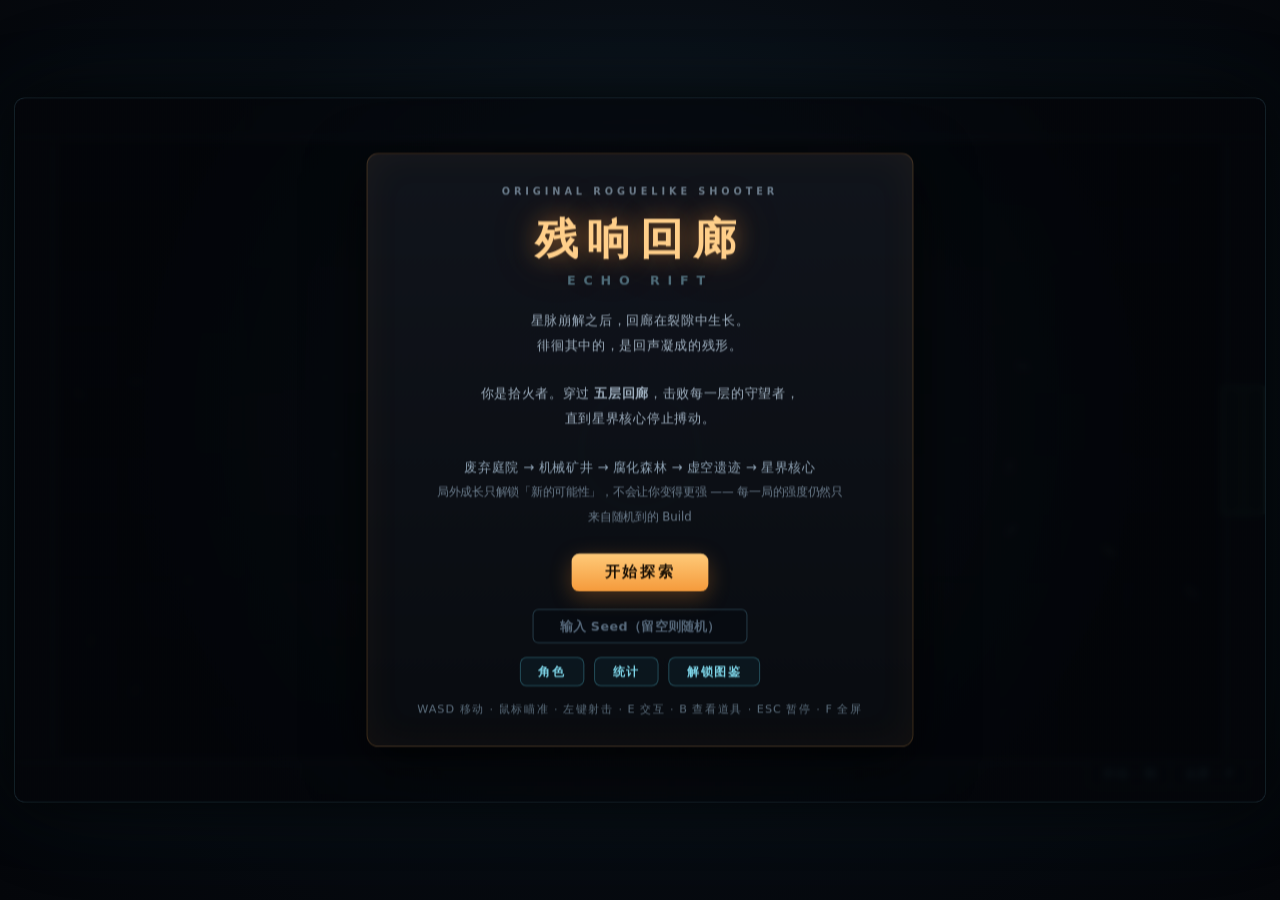
==== commit c89fdebb: "Add files via upload" ====
--- a/echo-rift-standalone.html
+++ b/echo-rift-standalone.html
@@ -308,6 +308,56 @@
 .panel.wide { width: min(880px, 94%); padding: 26px 30px 22px; }
 .panel.wide .ov-title-cn { font-size: 34px; letter-spacing: 8px; }
 .panel.wide .ov-text { max-width: 820px; margin: 16px auto 18px; }
+
+/* 内容较长的页面（角色 / 统计 / 解锁图鉴）：面板限高，正文区可滚动 */
+.panel.tall {
+  display: flex;
+  flex-direction: column;
+  max-height: 620px;
+  overflow: hidden;
+}
+.panel.tall .ov-text {
+  flex: 1 1 auto;
+  min-height: 0;
+  overflow-y: auto;
+  overflow-x: hidden;
+  overscroll-behavior: contain;
+  -webkit-overflow-scrolling: touch;
+  touch-action: pan-y;              /* body 全局禁了手势，这里单独放行纵向滑动 */
+  padding-right: 12px;
+  margin-right: -6px;
+  scrollbar-width: thin;
+  scrollbar-color: rgba(255, 176, 92, .62) rgba(255, 255, 255, .05);
+}
+.panel.tall .ov-actions,
+.panel.tall .ov-hint { flex: 0 0 auto; }
+
+/* 滚动条：与面板同色系，常驻可见（不用 hover 才出现的系统样式） */
+.panel.tall .ov-text::-webkit-scrollbar { width: 9px; }
+.panel.tall .ov-text::-webkit-scrollbar-track {
+  background: rgba(255, 255, 255, .05);
+  border-radius: 5px;
+}
+.panel.tall .ov-text::-webkit-scrollbar-thumb {
+  min-height: 34px;
+  border-radius: 5px;
+  background: linear-gradient(180deg, rgba(255, 197, 122, .78) 0%, rgba(240, 140, 58, .62) 100%);
+  border: 1px solid rgba(6, 10, 15, .55);
+  background-clip: padding-box;
+}
+.panel.tall .ov-text::-webkit-scrollbar-thumb:hover {
+  background: linear-gradient(180deg, rgba(255, 214, 158, .95) 0%, rgba(255, 155, 70, .82) 100%);
+  background-clip: padding-box;
+}
+.panel.tall .ov-text::-webkit-scrollbar-thumb:active {
+  background: linear-gradient(180deg, #ffd79e 0%, #f5922f 100%);
+  background-clip: padding-box;
+}
+/* 底部渐隐：提示下面还有内容 */
+.panel.tall.scrollable-bottom .ov-text {
+  mask-image: linear-gradient(180deg, #000 0, #000 calc(100% - 22px), transparent 100%);
+  -webkit-mask-image: linear-gradient(180deg, #000 0, #000 calc(100% - 22px), transparent 100%);
+}
 
 .ov-actions {
   display: flex;
@@ -16489,6 +16539,11 @@
       this.game.primaryAction();
     });
 
+    /* 可滚动面板：滚动时刷新底部渐隐提示 */
+    if (this.elText && this.elText.addEventListener) {
+      this.elText.addEventListener('scroll', () => this._syncScroll(false));
+    }
+
     /* 面板内的动态按钮（角色 / 统计 / 图鉴 / 返回 / 重置存档） */
     if (this.elActions) {
       this.elActions.addEventListener('click', (ev) => {
@@ -16627,11 +16682,13 @@
   setOverlay(mode) {
     this.overlayMode = mode;
     this.renderActions();
-    /* 角色 / 统计 / 图鉴页面需要更宽的面板 */
+    /* 角色 / 统计 / 图鉴页面需要更宽的面板，并且正文可滚动 */
     if (this.elPanel && this.elPanel.classList) {
       const wide = (mode === 'chars' || mode === 'stats' || mode === 'codex');
       if (wide) this.elPanel.classList.add('wide');
       else this.elPanel.classList.remove('wide');
+      if (wide) this.elPanel.classList.add('tall');
+      else this.elPanel.classList.remove('tall');
     }
     if (!mode) {
       this.overlay.classList.add('hidden');
@@ -16704,7 +16761,7 @@
       this.elTitleEn.textContent = 'CHARACTERS';
       this.elText.innerHTML = this.charSelectHtml();
       this.elBtn.textContent = '开始探索';
-      this.elHint.textContent = '角色只是不同起手式，没有强弱之分 · 解锁条件见「解锁图鉴」';
+      this.elHint.textContent = '角色只是不同起手式，没有强弱之分　·　解锁条件见「解锁图鉴」';
       if (this.elSeed) this.elSeed.style.display = '';
     } else if (mode === 'stats') {
       this.elKicker.textContent = 'LIFETIME RECORDS';
@@ -16720,9 +16777,28 @@
       this.elTitleEn.textContent = 'CODEX';
       this.elText.innerHTML = this.codexHtml();
       this.elBtn.textContent = '返回标题';
-      this.elHint.textContent = '解锁只拓宽随机池，不给任何局外数值加成';
+      this.elHint.textContent = '解锁只拓宽随机池，不给任何局外数值加成　·　列表可滚动（滚轮 / 拖动 / ↑↓）';
       if (this.elSeed) this.elSeed.style.display = 'none';
     }
+    /* 可滚动页面：回到顶部 + 刷新「下面还有内容」的渐隐提示 */
+    this._syncScroll(true);
+  }
+
+  /* 可滚动页面（角色 / 统计 / 图鉴）的滚动状态同步 */
+  _syncScroll(reset) {
+    const el = this.elText;
+    if (!el || !this.elPanel || !this.elPanel.classList) return;
+    if (!this.elPanel.classList.contains('tall')) {
+      this.elPanel.classList.remove('scrollable-bottom');
+      return;
+    }
+    if (reset && el.scrollTop !== undefined) {
+      try { el.scrollTop = 0; } catch (e) { /* 某些环境下只读，忽略 */ }
+    }
+    const sh = el.scrollHeight || 0, ch = el.clientHeight || 0;
+    const st = el.scrollTop || 0;
+    const atBottom = (sh - ch - st) < 8;
+    this.elPanel.classList.toggle('scrollable-bottom', (sh - ch > 4) && !atBottom);
   }
 
   /* ---------------- 角色选择页 ---------------- */
@@ -18845,10 +18921,23 @@
 
     if (this.state === 'title') {
       const om = this.ui ? this.ui.overlayMode : null;
-      if (om === 'stats' || om === 'codex') {
-        /* 子页面：Enter / ESC 返回标题 */
+      if (om === 'stats' || om === 'codex' || om === 'chars') {
+        /* 子页面：Enter / ESC 返回标题，↑↓ 滚动列表 */
         if (this.input.wasPressed('Enter') || this.input.wasPressed('Escape')) {
           this.ui.setOverlay('title');
+        } else {
+          const el = this.ui.elText;
+          if (el && el.scrollTop !== undefined) {
+            const step = this.input.isDown('ShiftLeft') || this.input.isDown('ShiftRight') ? 220 : 72;
+            if (this.input.wasPressed('ArrowDown')) el.scrollTop += step;
+            else if (this.input.wasPressed('ArrowUp')) el.scrollTop -= step;
+            else if (this.input.wasPressed('PageDown')) el.scrollTop += step * 4;
+            else if (this.input.wasPressed('PageUp')) el.scrollTop -= step * 4;
+            else if (this.input.wasPressed('Home')) el.scrollTop = 0;
+            if (this.input.wasPressed('ArrowDown') || this.input.wasPressed('ArrowUp') ||
+                this.input.wasPressed('PageDown') || this.input.wasPressed('PageUp') ||
+                this.input.wasPressed('Home')) this.ui._syncScroll(false);
+          }
         }
       } else if (this.input.wasPressed('Enter') || this.input.wasPressed('Space')) {
         this.startRun(this.ui.readSeedInput());
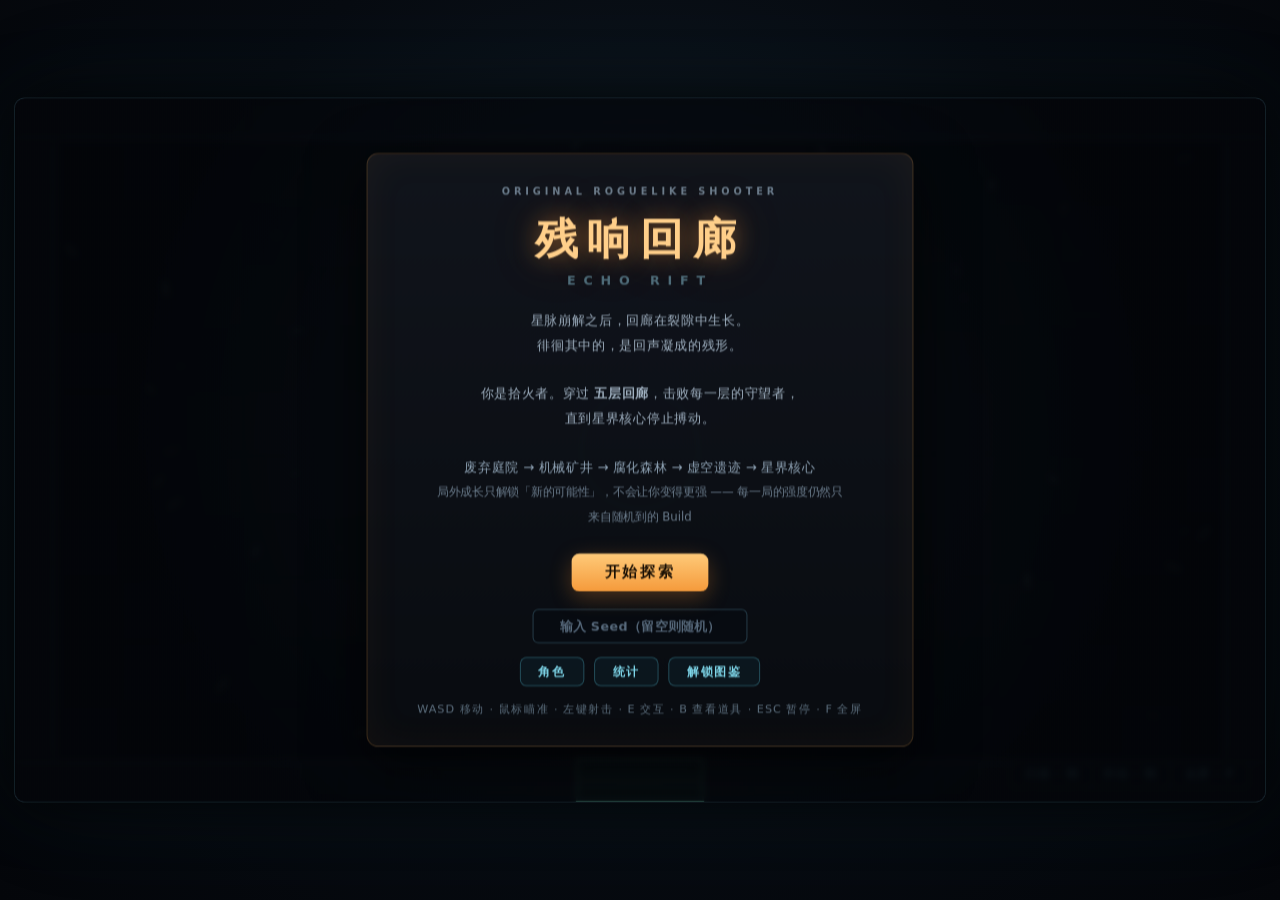
==== commit 3284e431: "Add files via upload" ====
--- a/echo-rift-standalone.html
+++ b/echo-rift-standalone.html
@@ -83,7 +83,7 @@
 }
 
 /* ---------- HUD 角落按钮（右下角，避开右上小地图） ---------- */
-#fs-btn, #shake-btn {
+#fs-btn, #shake-btn, #flash-btn {
   position: absolute;
   bottom: 14px;
   right: 16px;
@@ -98,15 +98,18 @@
   cursor: pointer;
   transition: background .18s, color .18s, border-color .18s;
 }
-#fs-btn:hover, #shake-btn:hover {
+#fs-btn:hover, #shake-btn:hover, #flash-btn:hover {
   background: rgba(20, 48, 60, 0.92);
   color: #d8fbff;
   border-color: rgba(120, 230, 255, 0.7);
 }
 
-/* 抖动按钮排在全屏按钮左侧；触屏模式下全屏按钮隐藏，它补位 */
+/* 抖动按钮排在全屏按钮左侧；闪烁按钮再往左一位
+   触屏模式下全屏按钮隐藏，另外两个依次补位 */
 #shake-btn { right: 96px; }
+#flash-btn { right: 176px; }
 body.touch-mode #shake-btn { right: 16px; }
+body.touch-mode #flash-btn { right: 96px; }
 
 /* ---------- 遮罩面板 ---------- */
 .overlay {
@@ -536,6 +539,7 @@
 
   <div id="ui-layer">
     <button id="shake-btn" type="button">抖动 · 弱</button>
+    <button id="flash-btn" type="button">闪烁 · 弱</button>
     <button id="fs-btn" type="button">全屏 · F</button>
 
     <div id="overlay" class="overlay">
@@ -1275,9 +1279,11 @@
     });
   },
 
-  /* 全屏闪色（受伤 / 暴击 / 清怪 / 通关） */
+  /* 全屏闪色（受伤 / 暴击 / 清怪 / 通关）
+     档位关掉时直接不入队，省掉无意义的绘制 */
   flash(game, color, alpha, dur) {
     if (!game || !game.fx) return;
+    if (game.flashScale <= 0) return;
     game.fx.push({ type: 'flash', color: color, a0: alpha, life: dur || 0.16, max: dur || 0.16 });
   },
 
@@ -2571,9 +2577,11 @@
     ctx.fill();
     ctx.restore();
 
-    /* 受击：红闪 + 白闪叠加（先白后红，一瞬间看清"挨打了"） */
+    /* 受击：红闪 + 白闪叠加（先白后红，一瞬间看清"挨打了"）
+       亮度跟随「画面闪烁」档位（关掉也保留 35%） */
     if (this.hurtFlash > 0) {
-      const hf = this.hurtFlash;
+      const hfm = (this.game && this.game.hitFlashMul !== undefined) ? this.game.hitFlashMul : 1;
+      const hf = this.hurtFlash * hfm;
       ctx.globalCompositeOperation = 'lighter';
       ctx.globalAlpha = hf * 0.75;
       ctx.fillStyle = '#ffffff';
@@ -5203,9 +5211,11 @@
       ctx.restore();
     }
 
-    /* 受击白闪：叠加式高光，命中瞬间最亮，快速衰减 */
+    /* 受击白闪：叠加式高光，命中瞬间最亮，快速衰减
+       亮度跟随「画面闪烁」档位（关掉也保留 35%，还能看清打没打中） */
     if (this.hitFlash > 0) {
-      const hf = this.hitFlash;
+      const hfm = (this.game && this.game.hitFlashMul !== undefined) ? this.game.hitFlashMul : 1;
+      const hf = this.hitFlash * hfm;
       ctx.save();
       ctx.globalCompositeOperation = 'lighter';
       ctx.globalAlpha = hf * 0.85;
@@ -13081,7 +13091,8 @@
       }
     }
     if (this.hitFlash > 0) {
-      ctx.globalAlpha = this.hitFlash * 0.6;
+      const hfm = (this.game && this.game.hitFlashMul !== undefined) ? this.game.hitFlashMul : 1;
+      ctx.globalAlpha = this.hitFlash * 0.6 * hfm;
       ctx.fillStyle = '#ffffff';
       ctx.beginPath();
       ctx.arc(0, 0, this.r * 1.05, 0, TAU);
@@ -16099,14 +16110,27 @@
       for (const e of this.enemies) {
         if (dist(x, y, e.x, e.y) < radius + e.r + 14) { ok = false; break; }
       }
+      /* 不要生在实心环境障碍（石柱 / 齿轮 / 相位柱）里：
+         障碍会吃掉子弹，生在里面的敌人会变得极难命中 */
+      if (ok && this.hazards && this.hazards.hitTest && this.hazards.hitTest(x, y, radius + 8)) continue;
       if (ok) return { x: x, y: y };
     }
+    /* 兜底：绕着场地中心找一个不撞障碍的落点 */
     const cx = ARENA.x + ARENA.w / 2, cy = ARENA.y + ARENA.h / 2;
     const sx = rng.chance(0.5) ? -1 : 1, sy = rng.chance(0.5) ? -1 : 1;
-    return {
+    const base = {
       x: clamp(cx + sx * ARENA.w * 0.36, ARENA.x + 50, ARENA.x + ARENA.w - 50),
       y: clamp(cy + sy * ARENA.h * 0.36, ARENA.y + 50, ARENA.y + ARENA.h - 50)
     };
+    if (!(this.hazards && this.hazards.hitTest)) return base;
+    for (let i = 0; i < 24; i++) {
+      const ang = (i / 24) * Math.PI * 2;
+      const rr = 120 + (i % 3) * 80;
+      const nx = clamp(cx + Math.cos(ang) * rr, ARENA.x + 50, ARENA.x + ARENA.w - 50);
+      const ny = clamp(cy + Math.sin(ang) * rr, ARENA.y + 50, ARENA.y + ARENA.h - 50);
+      if (!this.hazards.hitTest(nx, ny, radius + 8)) return { x: nx, y: ny };
+    }
+    return base;
   }
 
   _spawnEnemy(type) {
@@ -16279,6 +16303,13 @@
     const hit = Collision.resolveAll(e, walls);
     /* 环境障碍：实体化的柱子 / 齿轮 / 相位柱也会挡住去路 */
     if (this.hazards && this.hazards.resolveEntity) this.hazards.resolveEntity(e);
+    /* 兜底：墙体解算只在「贴着墙」时生效。若极端情况（强击退 / 障碍位移 / 传送）
+       把实体甩到墙外更远处，它会永远卡在外面看不到也打不到 —— 这里拉回竞技场 */
+    const r = e.r || 0;
+    if (e.x < -r || e.x > VIEW_W + r || e.y < -r || e.y > VIEW_H + r) {
+      e.x = clamp(e.x, ARENA.x + r, ARENA.x + ARENA.w - r);
+      e.y = clamp(e.y, ARENA.y + r, ARENA.y + ARENA.h - r);
+    }
     return hit;
   }
 
@@ -16531,9 +16562,10 @@
     this.elHint = document.getElementById('ov-hint');
     this.elSeed = document.getElementById('seed-input');
     this.elShakeBtn = document.getElementById('shake-btn');
+    this.elFlashBtn = document.getElementById('flash-btn');
     this.elActions = document.getElementById('ov-actions');
     this.elPanel = (document.querySelector ? document.querySelector('.panel') : null);
-    this.refreshShakeBtn();
+    this.refreshFxBtns();
 
     this.elBtn.addEventListener('click', () => {
       this.game.primaryAction();
@@ -16657,10 +16689,15 @@
     return null;
   }
 
-  /* HUD 上的「抖动强度」按钮文案 */
+  /* HUD 上的「抖动 / 闪烁」按钮文案 */
+  refreshFxBtns() { this.refreshShakeBtn(); this.refreshFlashBtn(); }
   refreshShakeBtn() {
     if (!this.elShakeBtn) return;
     this.elShakeBtn.textContent = '抖动 · ' + this.game.shakeLabel();
+  }
+  refreshFlashBtn() {
+    if (!this.elFlashBtn) return;
+    this.elFlashBtn.textContent = '闪烁 · ' + this.game.flashLabel();
   }
 
   /* 玩家当前 Build 的一句话摘要（遮罩面板用） */
@@ -17128,15 +17165,21 @@
     const g = this.game;
     const ratio = clamp(p.hp / p.maxHp, 0, 1);
     if (this.hitVignette > 0) {
-      const a = this.hitVignette * 0.45;
-      const vg = ctx.createRadialGradient(VIEW_W / 2, VIEW_H / 2, VIEW_H * 0.28, VIEW_W / 2, VIEW_H / 2, VIEW_H * 0.78);
-      vg.addColorStop(0, 'rgba(255,40,40,0)');
-      vg.addColorStop(1, `rgba(255,40,40,${a})`);
-      ctx.fillStyle = vg;
-      ctx.fillRect(0, 0, VIEW_W, VIEW_H);
+      /* 受击红晕也算闪烁，跟着「画面闪烁」档位一起缩放 */
+      const fm = (g.flashScale === undefined ? 1 : g.flashScale);
+      const a = this.hitVignette * 0.45 * fm;
+      if (a > 0.004) {
+        const vg = ctx.createRadialGradient(VIEW_W / 2, VIEW_H / 2, VIEW_H * 0.28, VIEW_W / 2, VIEW_H / 2, VIEW_H * 0.78);
+        vg.addColorStop(0, 'rgba(255,40,40,0)');
+        vg.addColorStop(1, `rgba(255,40,40,${a})`);
+        ctx.fillStyle = vg;
+        ctx.fillRect(0, 0, VIEW_W, VIEW_H);
+      }
     }
     if (p.hp > 0 && ratio < 0.3) {
-      const pulse = 0.10 + 0.08 * Math.sin(g.time * 6);
+      /* 低血量脉动是生存提示：关掉闪烁时也保留 35%，不至于完全看不见 */
+      const lm = (g.hitFlashMul === undefined ? 1 : g.hitFlashMul);
+      const pulse = (0.10 + 0.08 * Math.sin(g.time * 6)) * lm;
       const vg = ctx.createRadialGradient(VIEW_W / 2, VIEW_H / 2, VIEW_H * 0.3, VIEW_W / 2, VIEW_H / 2, VIEW_H * 0.8);
       vg.addColorStop(0, 'rgba(255,0,0,0)');
       vg.addColorStop(1, `rgba(255,0,0,${pulse})`);
@@ -17800,7 +17843,7 @@
     this.ctx = canvas.getContext('2d');
     this.dpr = 1;
 
-    /* 屏幕抖动强度档位（可在 HUD 按钮上循环切换，写入 localStorage 记住）
+    /* 屏幕抖动 / 画面闪烁 强度档位（HUD 按钮循环切换，写入 localStorage 记住）
        必须在 new UI 之前初始化：UI 构造时会读它来渲染按钮文案 */
     this.shakeLevels = [
       { name: '关', scale: 0 },
@@ -17810,7 +17853,18 @@
     ];
     this.shakeLevel = 1;               // 默认「弱」
     this.shakeScale = this.shakeLevels[1].scale;
-    this._loadShakePref();
+
+    /* 画面闪烁：全屏闪色（受伤 / 暴击 / 清怪 / Boss 陨落）与受击红晕统一缩放
+       实体受击白闪单独走 hitFlashMul（关掉也保留一点，保证还能看清打没打中） */
+    this.flashLevels = [
+      { name: '关', scale: 0 },
+      { name: '弱', scale: 0.35 },
+      { name: '中', scale: 0.7 },
+      { name: '强', scale: 1 }
+    ];
+    this.flashLevel = 1;               // 默认「弱」
+    this._applyFlashLevel();
+    this._loadFxPrefs();
 
     this.input = new Input(canvas);
     this.ui = new UI(this);
@@ -18680,13 +18734,15 @@
     }
   }
 
-  /* 全屏闪色：画在世界之上、UI 之下 */
+  /* 全屏闪色：画在世界之上、UI 之下（强度受「画面闪烁」档位缩放） */
   _drawFlashes(ctx) {
+    const mul = this.flashScale;
+    if (!(mul > 0)) return;
     for (const f of this.fx) {
       if (f.type !== 'flash') continue;
       const a = clamp(f.life / f.max, 0, 1);
       ctx.save();
-      ctx.globalAlpha = f.a0 * a;
+      ctx.globalAlpha = f.a0 * a * mul;
       ctx.fillStyle = f.color;
       ctx.fillRect(0, 0, VIEW_W, VIEW_H);
       ctx.restore();
@@ -18864,8 +18920,8 @@
   cycleShake() {
     this.shakeLevel = (this.shakeLevel + 1) % this.shakeLevels.length;
     this.shakeScale = this.shakeLevels[this.shakeLevel].scale;
-    this._saveShakePref();
-    if (this.ui && this.ui.refreshShakeBtn) this.ui.refreshShakeBtn();
+    this._saveFxPrefs();
+    if (this.ui && this.ui.refreshFxBtns) this.ui.refreshFxBtns();
     if (this.ui && this.ui.showBanner) {
       this.ui.showBanner('屏幕抖动 · ' + this.shakeLevels[this.shakeLevel].name, '', 1.1);
     }
@@ -18876,25 +18932,62 @@
     return this.shakeLevels[this.shakeLevel].name;
   }
 
-  _loadShakePref() {
-    let raw = null;
-    /* 优先读 Meta 存档里的设置；没有则兼容旧的独立键（读一次后迁移进 Meta） */
-    if (typeof Meta !== 'undefined') raw = Meta.getSetting('shake', null);
-    if (raw === null || raw === undefined) {
-      try { if (typeof localStorage !== 'undefined') raw = localStorage.getItem('echoRiftShake'); }
-      catch (e) { raw = null; }
-    }
-    const n = parseInt(raw, 10);
-    if (!isNaN(n) && n >= 0 && n < this.shakeLevels.length) {
-      this.shakeLevel = n;
-      this.shakeScale = this.shakeLevels[n].scale;
-    }
-    if (typeof Meta !== 'undefined') Meta.setSetting('shake', this.shakeLevel);
-  }
-
-  _saveShakePref() {
+  /* ---------------------------------------------------------
+     画面闪烁：关 / 弱 / 中 / 强（会记住选择）
+     --------------------------------------------------------- */
+  _applyFlashLevel() {
+    this.flashScale = this.flashLevels[this.flashLevel].scale;
+    /* 实体受击白闪：即使关掉全屏闪，也留 35% 保证"打中了"这件事还看得见 */
+    this.hitFlashMul = 0.35 + 0.65 * this.flashScale;
+  }
+
+  cycleFlash() {
+    this.flashLevel = (this.flashLevel + 1) % this.flashLevels.length;
+    this._applyFlashLevel();
+    this._saveFxPrefs();
+    if (this.ui && this.ui.refreshFxBtns) this.ui.refreshFxBtns();
+    if (this.ui && this.ui.showBanner) {
+      this.ui.showBanner('画面闪烁 · ' + this.flashLevels[this.flashLevel].name, '', 1.1);
+    }
+    return this.flashLevels[this.flashLevel].name;
+  }
+
+  flashLabel() {
+    return this.flashLevels[this.flashLevel].name;
+  }
+
+  _loadFxPrefs() {
+    /* 抖动：优先读 Meta 存档，兼容旧的独立键（读一次后迁移进 Meta） */
+    let rawShake = null;
+    if (typeof Meta !== 'undefined') rawShake = Meta.getSetting('shake', null);
+    if (rawShake === null || rawShake === undefined) {
+      try { if (typeof localStorage !== 'undefined') rawShake = localStorage.getItem('echoRiftShake'); }
+      catch (e) { rawShake = null; }
+    }
+    const ns = parseInt(rawShake, 10);
+    if (!isNaN(ns) && ns >= 0 && ns < this.shakeLevels.length) {
+      this.shakeLevel = ns;
+      this.shakeScale = this.shakeLevels[ns].scale;
+    }
+
+    /* 闪烁 */
+    const rawFlash = (typeof Meta !== 'undefined') ? Meta.getSetting('flash', null) : null;
+    const nf = parseInt(rawFlash, 10);
+    if (!isNaN(nf) && nf >= 0 && nf < this.flashLevels.length) this.flashLevel = nf;
+    this._applyFlashLevel();
+
+    if (typeof Meta !== 'undefined') {
+      Meta.setSetting('shake', this.shakeLevel);
+      Meta.setSetting('flash', this.flashLevel);
+    }
+  }
+
+  _saveFxPrefs() {
     /* 统一写进 Meta 存档（含 localStorage 落盘） */
-    if (typeof Meta !== 'undefined') Meta.setSetting('shake', this.shakeLevel);
+    if (typeof Meta !== 'undefined') {
+      Meta.setSetting('shake', this.shakeLevel);
+      Meta.setSetting('flash', this.flashLevel);
+    }
   }
 
   /* ---------------------------------------------------------
@@ -19157,6 +19250,15 @@
       });
     }
 
+    /* 画面闪烁强度：关 / 弱 / 中 / 强（会记住选择） */
+    const flashBtn = document.getElementById('flash-btn');
+    if (flashBtn) {
+      flashBtn.addEventListener('click', () => {
+        game.cycleFlash();
+        flashBtn.blur();
+      });
+    }
+
     /* 竖屏提示：可以关掉，关掉后不再弹出 */
     const rhBtn = document.getElementById('rh-btn');
     if (rhBtn) {
